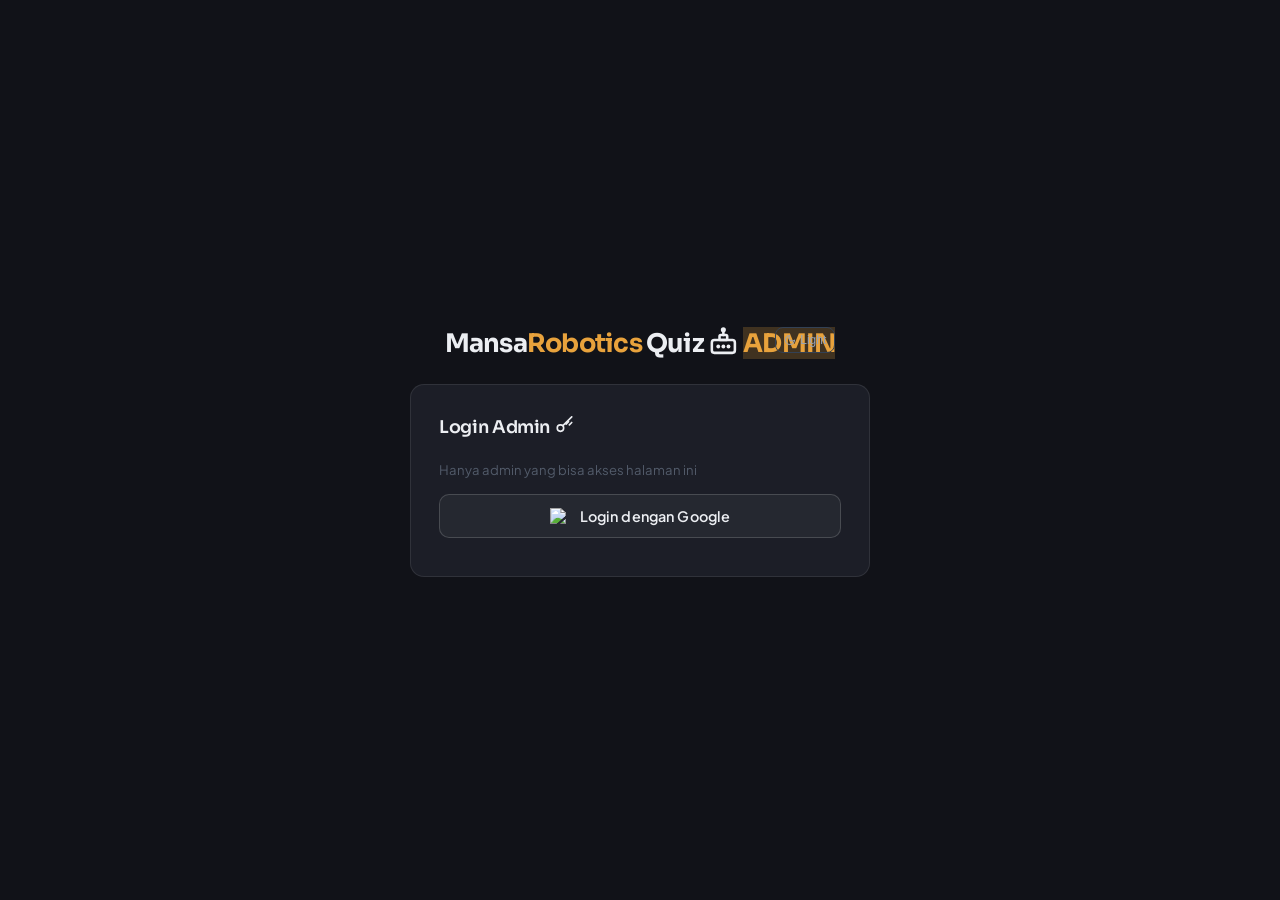
==== admin.html @ e5ed82d0 "Update admin.html" ====
<!DOCTYPE html>
<html lang="id">
<head>
  <meta charset="UTF-8" />
  <meta name="viewport" content="width=device-width, initial-scale=1.0"/>
  <title>Admin - Mansa Robotics Quiz</title>
  <link rel="stylesheet" href="style.css" />
  <style>
    /* ===== LIGHT MODE (Admin) ===== */
    body.light-mode { background:#f1f5f9 !important; color:#1e293b !important; }
    body.light-mode .card, body.light-mode .card-admin { background:#ffffff !important; border-color:#e2e8f0 !important; }
    body.light-mode .card h2, body.light-mode .card-admin h2 { color:#1e293b !important; }
    body.light-mode .info-text { color:#475569 !important; }
    body.light-mode input[type="text"], body.light-mode input[type="number"] { background:#f8fafc !important; border-color:#cbd5e1 !important; color:#1e293b !important; }
    body.light-mode .player-list li { background:#f8fafc !important; border-color:#e2e8f0 !important; color:#1e293b !important; }
    body.light-mode .room-code-big { color:#0f172a !important; }
    body.light-mode .logo { color:#0f172a !important; }
    body.light-mode .logo span { color:#f97316 !important; }
    body.light-mode .theme-card { background:#f8fafc !important; border-color:#cbd5e1 !important; color:#1e293b !important; }
    body.light-mode .theme-card.selected { background:#e0f2fe !important; border-color:#38bdf8 !important; }
    body.light-mode .live-scores li { background:#f8fafc !important; border-color:#e2e8f0 !important; color:#1e293b !important; }
    body.light-mode .q-display { background:#f8fafc !important; border-color:#e2e8f0 !important; }
    body.light-mode .q-text, body.light-mode .q-label { color:#1e293b !important; }
    body.light-mode #activity-log { background:#f8fafc !important; border-color:#e2e8f0 !important; }
    body.light-mode .uid-box { background:#f8fafc !important; border-color:#cbd5e1 !important; }
    body.light-mode .uid-value { color:#1e293b !important; }
    body.light-mode #theme-toggle { border-color:#cbd5e1 !important; color:#475569 !important; }
    body.light-mode .hard-q-card { background:#f8fafc !important; border-color:#e2e8f0 !important; }
    body.light-mode .hard-q-text { color:#1e293b !important; }
  </style>
<body>

<div style="text-align:center;position:relative">
  <button id="theme-toggle" onclick="toggleTheme()" title="Toggle Dark/Light Mode" style="position:absolute;right:0;top:4px;background:transparent;border:1px solid #334155;border-radius:8px;padding:5px 8px;cursor:pointer;color:#94a3b8;font-size:0.75rem;display:flex;align-items:center;gap:4px">
    <svg id="theme-icon-dark" class="ico" viewBox="0 0 24 24" fill="none" stroke="currentColor" stroke-width="2" stroke-linecap="round" stroke-linejoin="round"><path d="M21 12.79A9 9 0 1 1 11.21 3 7 7 0 0 0 21 12.79z"/></svg>
    <svg id="theme-icon-light" class="ico" viewBox="0 0 24 24" fill="none" stroke="currentColor" stroke-width="2" stroke-linecap="round" stroke-linejoin="round" style="display:none"><circle cx="12" cy="12" r="5"/><line x1="12" y1="1" x2="12" y2="3"/><line x1="12" y1="21" x2="12" y2="23"/><line x1="4.22" y1="4.22" x2="5.64" y2="5.64"/><line x1="18.36" y1="18.36" x2="19.78" y2="19.78"/><line x1="1" y1="12" x2="3" y2="12"/><line x1="21" y1="12" x2="23" y2="12"/><line x1="4.22" y1="19.78" x2="5.64" y2="18.36"/><line x1="18.36" y1="5.64" x2="19.78" y2="4.22"/></svg>
    <span id="theme-label">Light</span>
  </button>
  <div class="logo">Mansa<span>Robotics</span> Quiz <svg class="ico" viewBox="0 0 24 24" fill="none" stroke="currentColor" stroke-width="2" stroke-linecap="round" stroke-linejoin="round"><rect x="3" y="11" width="18" height="10" rx="2"/><rect x="9" y="7" width="6" height="4" rx="1"/><line x1="12" y1="7" x2="12" y2="4"/><circle cx="12" cy="3" r="1"/><line x1="8" y1="16" x2="8" y2="16" stroke-width="3"/><line x1="12" y1="16" x2="12" y2="16" stroke-width="3"/><line x1="16" y1="16" x2="16" y2="16" stroke-width="3"/></svg> <span class="badge-admin">ADMIN</span></div>
</div>

<!-- LOGIN -->
<div class="card card-admin screen active" id="screen-login">
  <h2>Login Admin <svg class="ico" viewBox="0 0 24 24" fill="none" stroke="currentColor" stroke-width="2" stroke-linecap="round" stroke-linejoin="round"><circle cx="8" cy="15" r="4"/><line x1="11" y1="12" x2="22" y2="1"/><line x1="22" y1="8" x2="19" y2="11"/><line x1="18" y1="7" x2="15" y2="10"/></svg></h2>
  <p class="info-text">Hanya admin yang bisa akses halaman ini</p>
  <button class="btn btn-google" onclick="loginAdmin()">
    <img src="https://www.gstatic.com/firebasejs/ui/2.0.0/images/auth/google.svg" width="20"/>
    Login dengan Google
  </button>
  <div id="login-error" class="error-msg" style="display:none"></div>
</div>

<!-- SETUP MODE: tampil UID untuk pertama kali -->
<div class="card card-admin screen" id="screen-setup">
  <h2><svg class="ico" viewBox="0 0 24 24" fill="none" stroke="currentColor" stroke-width="2" stroke-linecap="round" stroke-linejoin="round"><circle cx="12" cy="12" r="3"/><path d="M19.4 15a1.65 1.65 0 0 0 .33 1.82l.06.06a2 2 0 0 1-2.83 2.83l-.06-.06a1.65 1.65 0 0 0-1.82-.33 1.65 1.65 0 0 0-1 1.51V21a2 2 0 0 1-4 0v-.09A1.65 1.65 0 0 0 9 19.4a1.65 1.65 0 0 0-1.82.33l-.06.06a2 2 0 0 1-2.83-2.83l.06-.06A1.65 1.65 0 0 0 4.68 15a1.65 1.65 0 0 0-1.51-1H3a2 2 0 0 1 0-4h.09A1.65 1.65 0 0 0 4.6 9a1.65 1.65 0 0 0-.33-1.82l-.06-.06a2 2 0 0 1 2.83-2.83l.06.06A1.65 1.65 0 0 0 9 4.68a1.65 1.65 0 0 0 1-1.51V3a2 2 0 0 1 4 0v.09a1.65 1.65 0 0 0 1 1.51 1.65 1.65 0 0 0 1.82-.33l.06-.06a2 2 0 0 1 2.83 2.83l-.06.06A1.65 1.65 0 0 0 19.4 9a1.65 1.65 0 0 0 1.51 1H21a2 2 0 0 1 0 4h-.09a1.65 1.65 0 0 0-1.51 1z"/></svg> Setup Admin UID</h2>
  <p class="info-text">Kamu login pertama kali. Copy UID kamu di bawah, lalu ikuti instruksinya:</p>
  <div class="uid-box">
    <div class="uid-value" id="setup-uid-display">-</div>
    <button class="btn btn-copy" onclick="copyUID()"><svg class="ico" viewBox="0 0 24 24" fill="none" stroke="currentColor" stroke-width="2" stroke-linecap="round" stroke-linejoin="round"><rect x="9" y="9" width="13" height="13" rx="2"/><path d="M5 15H4a2 2 0 0 1-2-2V4a2 2 0 0 1 2-2h9a2 2 0 0 1 2 2v1"/></svg> Copy UID</button>
    <div id="copy-success" class="success-msg" style="display:none"><svg class="ico" viewBox="0 0 24 24" fill="none" stroke="currentColor" stroke-width="2.5" stroke-linecap="round" stroke-linejoin="round"><polyline points="20 6 9 17 4 12"/></svg> UID berhasil di-copy!</div>
  </div>
  <div class="uid-steps">
    <b>Cara set Admin:</b><br>
    1. Copy UID di atas<br>
    2. Buka file <code>admin.html</code><br>
    3. Cari baris <code>FILL_YOUR_ADMIN_UID_HERE</code><br>
    4. Ganti dengan UID kamu (dalam tanda kutip)<br>
    5. Save &amp; upload ulang ke hosting
  </div>
  <button class="btn btn-outline" style="margin-top:20px" onclick="logoutAdmin()">Logout</button>
</div>

<!-- CREATE ROOM -->
<div class="card card-admin screen" id="screen-create">
  <h2>Buat Room Baru <svg class="ico" viewBox="0 0 24 24" fill="none" stroke="currentColor" stroke-width="2" stroke-linecap="round" stroke-linejoin="round"><line x1="6" y1="12" x2="10" y2="12"/><line x1="8" y1="10" x2="8" y2="14"/><circle cx="15" cy="11" r="1"/><circle cx="17" cy="13" r="1"/><path d="M4 6h16l2 12H2z"/></svg></h2>
  <p class="info-text">Pilih tema quiz dulu:</p>
  <div class="theme-grid">
    <div class="theme-card" onclick="selectTheme('dasar', this)">
      <div class="icon"><svg class="ico" viewBox="0 0 24 24" fill="none" stroke="currentColor" stroke-width="2" stroke-linecap="round" stroke-linejoin="round"><path d="M12 22v-5"/><path d="M9 8V2"/><path d="M15 8V2"/><path d="M18 8H6a4 4 0 0 0 0 8h.5"/><path d="M12 22a5 5 0 0 0 5-5v-1H7v1a5 5 0 0 0 5 5z"/></svg></div>
      <div class="name">Tema Dasar</div>
    </div>
    <div class="theme-card" onclick="selectTheme('programmer', this)">
      <div class="icon"><svg class="ico" viewBox="0 0 24 24" fill="none" stroke="currentColor" stroke-width="2" stroke-linecap="round" stroke-linejoin="round"><polyline points="16 18 22 12 16 6"/><polyline points="8 6 2 12 8 18"/></svg></div>
      <div class="name">Tema Programmer</div>
    </div>
    <div class="theme-card" onclick="selectTheme('mechanic', this)">
      <div class="icon"><svg class="ico" viewBox="0 0 24 24" fill="none" stroke="currentColor" stroke-width="2" stroke-linecap="round" stroke-linejoin="round"><path d="M14.7 6.3a1 1 0 0 0 0 1.4l1.6 1.6a1 1 0 0 0 1.4 0l3.77-3.77a6 6 0 0 1-7.94 7.94l-6.91 6.91a2.12 2.12 0 0 1-3-3l6.91-6.91a6 6 0 0 1 7.94-7.94l-3.76 3.76z"/></svg></div>
      <div class="name">Tema Mechanic</div>
    </div>
  </div>
  <div id="theme-error" class="error-msg" style="display:none"></div>

  <p class="info-text" style="margin-top:16px">Pengaturan jeda antar soal:</p>
  <div class="theme-grid" style="grid-template-columns:1fr 1fr 1fr; margin-bottom:8px">
    <div class="theme-card" id="break-off" onclick="selectBreakMode('off', this)">
      <div class="icon"><svg class="ico" viewBox="0 0 24 24" fill="none" stroke="currentColor" stroke-width="2" stroke-linecap="round" stroke-linejoin="round"><polygon points="13 2 3 14 12 14 11 22 21 10 12 10 13 2"/></svg></div>
      <div class="name">Langsung</div>
    </div>
    <div class="theme-card selected" id="break-5" onclick="selectBreakMode('5', this)">
      <div class="icon"><svg class="ico" viewBox="0 0 24 24" fill="none" stroke="currentColor" stroke-width="2" stroke-linecap="round" stroke-linejoin="round"><rect x="6" y="4" width="4" height="16"/><rect x="14" y="4" width="4" height="16"/></svg></div>
      <div class="name">Tiap 5 Soal</div>
    </div>
    <div class="theme-card" id="break-custom" onclick="selectBreakMode('custom', this)">
      <div class="icon"><svg class="ico" viewBox="0 0 24 24" fill="none" stroke="currentColor" stroke-width="2" stroke-linecap="round" stroke-linejoin="round"><line x1="4" y1="9" x2="20" y2="9"/><line x1="4" y1="15" x2="20" y2="15"/><line x1="10" y1="3" x2="8" y2="21"/><line x1="16" y1="3" x2="14" y2="21"/></svg></div>
      <div class="name">Custom</div>
    </div>
  </div>
  <div id="custom-break-input" style="display:none; margin-bottom:12px">
    <input type="number" id="input-break-every" min="1" max="9" value="3"
      placeholder="Jeda tiap berapa soal?"
      style="width:100%;padding:10px 14px;border-radius:10px;border:1px solid #334155;background:#0f172a;color:#e2e8f0;font-size:1rem;outline:none"/>
    <p style="font-size:0.78rem;color:#64748b;margin-top:4px">Jeda akan muncul tiap N soal (contoh: 3 = soal 3,6,9,...)</p>
  </div>

  <!-- STREAK THRESHOLD SETTING -->
  <p class="info-text" style="margin-top:16px"><svg class="ico" viewBox="0 0 24 24" fill="none" stroke="currentColor" stroke-width="2" stroke-linecap="round" stroke-linejoin="round"><path d="M8.5 14.5A2.5 2.5 0 0 0 11 12c0-1.38-.5-2-1-3-1.072-2.143-.224-4.054 2-6 .5 2.5 2 4.9 4 6.5 2 1.6 3 3.5 3 5.5a7 7 0 1 1-14 0c0-1.153.433-2.294 1-3a2.5 2.5 0 0 0 2.5 2.5z"/></svg> Item didapat setelah berapa jawaban benar berturut-turut?</p>
  <div class="theme-grid" style="grid-template-columns:1fr 1fr 1fr 1fr; margin-bottom:8px">
    <div class="theme-card" id="streak-2" onclick="selectStreak(2, this)">
      <div class="icon"><span style="font-size:1.1rem;font-weight:700">2</span></div>
      <div class="name">2 Streak</div>
    </div>
    <div class="theme-card selected" id="streak-3" onclick="selectStreak(3, this)">
      <div class="icon"><svg class="ico" viewBox="0 0 24 24" fill="none" stroke="currentColor" stroke-width="2" stroke-linecap="round" stroke-linejoin="round"><path d="M8.5 14.5A2.5 2.5 0 0 0 11 12c0-1.38-.5-2-1-3-1.072-2.143-.224-4.054 2-6 .5 2.5 2 4.9 4 6.5 2 1.6 3 3.5 3 5.5a7 7 0 1 1-14 0c0-1.153.433-2.294 1-3a2.5 2.5 0 0 0 2.5 2.5z"/></svg></div>
      <div class="name">3 Streak</div>
    </div>
    <div class="theme-card" id="streak-4" onclick="selectStreak(4, this)">
      <div class="icon"><span style="font-size:1.1rem;font-weight:700">4</span></div>
      <div class="name">4 Streak</div>
    </div>
    <div class="theme-card" id="streak-5" onclick="selectStreak(5, this)">
      <div class="icon"><svg class="ico" viewBox="0 0 24 24" fill="none" stroke="currentColor" stroke-width="2" stroke-linecap="round" stroke-linejoin="round"><polyline points="8 21 12 17 16 21"/><line x1="12" y1="17" x2="12" y2="11"/><path d="M7 4h10l-1 7a5 5 0 0 1-8 0z"/><path d="M4 7h3M17 7h3"/></svg></div>
      <div class="name">5 Streak</div>
    </div>
  </div>
  <p style="font-size:0.75rem;color:#64748b;margin-bottom:12px;text-align:center" id="streak-desc">Tiap 3 jawaban benar berturut-turut → player pilih item</p>

  <!-- TIMER DURASI -->
  <p class="info-text" style="margin-top:16px"><svg class="ico" viewBox="0 0 24 24" fill="none" stroke="currentColor" stroke-width="2" stroke-linecap="round" stroke-linejoin="round"><circle cx="12" cy="12" r="10"/><polyline points="12 6 12 12 16 14"/></svg> Durasi timer per soal:</p>
  <div class="theme-grid" style="grid-template-columns:1fr 1fr 1fr 1fr 1fr; margin-bottom:8px">
    <div class="theme-card" id="timer-10" onclick="selectTimer(10, this)"><div class="icon"><span style="font-size:1.1rem;font-weight:700">10</span></div><div class="name">10 dtk</div></div>
    <div class="theme-card selected" id="timer-15" onclick="selectTimer(15, this)"><div class="icon"><span style="font-size:1.1rem;font-weight:700">15</span></div><div class="name">15 dtk</div></div>
    <div class="theme-card" id="timer-20" onclick="selectTimer(20, this)"><div class="icon"><span style="font-size:1.1rem;font-weight:700">20</span></div><div class="name">20 dtk</div></div>
    <div class="theme-card" id="timer-30" onclick="selectTimer(30, this)"><div class="icon"><span style="font-size:1.1rem;font-weight:700">30</span></div><div class="name">30 dtk</div></div>
    <div class="theme-card" id="timer-custom" onclick="selectTimer('custom', this)"><div class="icon"><svg class="ico" viewBox="0 0 24 24" fill="none" stroke="currentColor" stroke-width="2" stroke-linecap="round" stroke-linejoin="round"><line x1="4" y1="9" x2="20" y2="9"/><line x1="4" y1="15" x2="20" y2="15"/><line x1="10" y1="3" x2="8" y2="21"/><line x1="16" y1="3" x2="14" y2="21"/></svg></div><div class="name">Custom</div></div>
  </div>
  <div id="custom-timer-input" style="display:none;margin-bottom:8px">
    <input type="number" id="input-timer-custom" min="5" max="120" value="15" placeholder="Detik (5–120)..."
      style="width:100%;padding:10px 14px;border-radius:10px;border:1px solid #334155;background:#0f172a;color:#e2e8f0;font-size:1rem;outline:none"/>
    <p style="font-size:0.78rem;color:#64748b;margin-top:4px">Masukkan durasi dalam detik (5–120)</p>
  </div>

  <!-- MODE SOAL -->
  <p class="info-text" style="margin-top:16px"><svg class="ico" viewBox="0 0 24 24" fill="none" stroke="currentColor" stroke-width="2" stroke-linecap="round" stroke-linejoin="round"><polyline points="16 3 21 3 21 8"/><line x1="4" y1="20" x2="21" y2="3"/><polyline points="21 16 21 21 16 21"/><line x1="15" y1="15" x2="21" y2="21"/></svg> Urutan soal:</p>
  <div class="theme-grid" style="grid-template-columns:1fr 1fr; margin-bottom:14px">
    <div class="theme-card" id="shuffle-on" onclick="selectShuffle(true, this)">
      <div class="icon"><svg class="ico" viewBox="0 0 24 24" fill="none" stroke="currentColor" stroke-width="2" stroke-linecap="round" stroke-linejoin="round"><polyline points="16 3 21 3 21 8"/><line x1="4" y1="20" x2="21" y2="3"/><polyline points="21 16 21 21 16 21"/><line x1="15" y1="15" x2="21" y2="21"/></svg></div>
      <div class="name">Acak</div>
    </div>
    <div class="theme-card selected" id="shuffle-off" onclick="selectShuffle(false, this)">
      <div class="icon"><svg class="ico" viewBox="0 0 24 24" fill="none" stroke="currentColor" stroke-width="2" stroke-linecap="round" stroke-linejoin="round"><line x1="8" y1="6" x2="21" y2="6"/><line x1="8" y1="12" x2="21" y2="12"/><line x1="8" y1="18" x2="21" y2="18"/><line x1="3" y1="6" x2="3.01" y2="6"/><line x1="3" y1="12" x2="3.01" y2="12"/><line x1="3" y1="18" x2="3.01" y2="18"/></svg></div>
      <div class="name">Urut</div>
    </div>
  </div>

  <!-- JUMLAH SOAL -->
  <p class="info-text" style="margin-top:16px"><svg class="ico" viewBox="0 0 24 24" fill="none" stroke="currentColor" stroke-width="2" stroke-linecap="round" stroke-linejoin="round"><line x1="8" y1="6" x2="21" y2="6"/><line x1="8" y1="12" x2="21" y2="12"/><line x1="8" y1="18" x2="21" y2="18"/><line x1="3" y1="6" x2="3.01" y2="6"/><line x1="3" y1="12" x2="3.01" y2="12"/><line x1="3" y1="18" x2="3.01" y2="18"/></svg> Jumlah soal yang dimainkan:</p>
  <input type="number" id="input-question-count" min="1" max="999" value="25"
    style="width:100%;padding:10px 14px;border-radius:10px;border:1px solid #334155;background:#0f172a;color:#e2e8f0;font-size:1rem;outline:none;margin-bottom:4px"/>
  <p style="font-size:0.78rem;color:#64748b;margin-bottom:14px">Jika lebih dari jumlah soal di bank soal, semua soal akan dipakai.</p>

  <button class="btn btn-orange" onclick="createRoom()" style="margin-top:4px">Buat Room</button>
  <button class="btn btn-outline" onclick="logoutAdmin()">Logout</button>
</div>

<!-- MANAGE ROOM / WAITING -->
<div class="card card-admin screen" id="screen-manage">
  <h2>Room Aktif <svg class="ico" viewBox="0 0 24 24" fill="#22c55e" stroke="#22c55e" stroke-width="2"><circle cx="12" cy="12" r="6"/></svg></h2>
  <p class="info-text">Bagikan kode ini ke peserta:</p>
  <div class="room-code-big" id="admin-room-code">????</div>
  <div class="player-count" id="player-count">0 peserta bergabung</div>
  <ul class="player-list" id="admin-player-list"></ul>
  <p style="font-size:0.72rem;color:#475569;margin:2px 0 4px;text-align:center">Klik nama player untuk kick dari room</p>
  <button class="btn btn-green" onclick="startQuiz()" id="btn-start"><svg class="ico" viewBox="0 0 24 24" fill="none" stroke="currentColor" stroke-width="2" stroke-linecap="round" stroke-linejoin="round"><polygon points="5 3 19 12 5 21 5 3"/></svg> Mulai Quiz!</button>
  <button class="btn btn-red" onclick="deleteRoom()"><svg class="ico" viewBox="0 0 24 24" fill="none" stroke="currentColor" stroke-width="2" stroke-linecap="round" stroke-linejoin="round"><polyline points="3 6 5 6 21 6"/><path d="M19 6v14a2 2 0 0 1-2 2H7a2 2 0 0 1-2-2V6m3 0V4a1 1 0 0 1 1-1h4a1 1 0 0 1 1 1v2"/></svg> Hapus Room</button>
</div>

<!-- LIVE QUIZ CONTROL -->
<div class="card card-admin screen" id="screen-live">
  <h2>Live Quiz Control <svg class="ico" viewBox="0 0 24 24" fill="none" stroke="currentColor" stroke-width="2" stroke-linecap="round" stroke-linejoin="round"><circle cx="12" cy="12" r="10"/><circle cx="12" cy="12" r="6"/><circle cx="12" cy="12" r="2"/></svg></h2>
  <div class="progress-info">
    <span id="live-q-num">Soal 1/10</span>
    <span id="live-theme-label">Tema: -</span>
  </div>
  <div class="q-display">
    <div class="q-label">Pertanyaan:</div>
    <div class="q-text" id="live-q-text">-</div>
    <div class="q-ans" id="live-q-ans"><svg class="ico" viewBox="0 0 24 24" fill="none" stroke="currentColor" stroke-width="2.5" stroke-linecap="round" stroke-linejoin="round"><polyline points="20 6 9 17 4 12"/></svg> Jawaban: -</div>
  </div>
  <div class="timer-display" id="admin-timer">15</div>
  <button class="btn btn-primary" onclick="nextQuestion()" id="btn-next">Soal Berikutnya <svg class="ico" viewBox="0 0 24 24" fill="none" stroke="currentColor" stroke-width="2.5" stroke-linecap="round" stroke-linejoin="round"><polyline points="9 18 15 12 9 6"/></svg></button>
  <p class="info-text" style="margin-top:8px">Skor Live:</p>
  <div id="batch-progress-summary" style="font-size:0.8rem;font-weight:600;margin-bottom:8px;min-height:16px"></div>
  <ul class="live-scores" id="live-scores"></ul>
  <button class="btn btn-red" style="margin-top:12px" onclick="endQuizNow()"><svg class="ico" viewBox="0 0 24 24" fill="none" stroke="currentColor" stroke-width="2" stroke-linecap="round" stroke-linejoin="round"><rect x="3" y="3" width="18" height="18" rx="2"/></svg> Akhiri Quiz Sekarang</button>

  <!-- ACTIVITY LOG -->
  <div style="margin-top:16px">
    <div style="display:flex;justify-content:space-between;align-items:center;margin-bottom:8px">
      <div style="font-size:0.82rem;font-weight:700;color:#94a3b8;letter-spacing:0.05em"><svg class="ico" viewBox="0 0 24 24" fill="none" stroke="currentColor" stroke-width="2" stroke-linecap="round" stroke-linejoin="round"><polyline points="22 12 18 12 15 21 9 3 6 12 2 12"/></svg> ACTIVITY LOG</div>
      <button onclick="clearAdminLog()" style="font-size:0.7rem;padding:3px 10px;border-radius:6px;border:1px solid #334155;background:transparent;color:#64748b;cursor:pointer">Bersihkan</button>
    </div>
    <div id="activity-log" style="background:#0a0f1a;border:1px solid #1e293b;border-radius:10px;max-height:240px;overflow-y:auto;padding:8px;display:flex;flex-direction:column;gap:4px">
      <div style="color:#334155;font-size:0.78rem;text-align:center;padding:16px 0">Belum ada aktivitas...</div>
    </div>
  </div>
</div>

<!-- RESULT -->
<div class="card card-admin screen" id="screen-admin-result">
  <h2>Quiz Selesai! <svg class="ico" viewBox="0 0 24 24" fill="none" stroke="currentColor" stroke-width="2" stroke-linecap="round" stroke-linejoin="round"><polyline points="8 21 12 17 16 21"/><line x1="12" y1="17" x2="12" y2="11"/><path d="M7 4h10l-1 7a5 5 0 0 1-8 0z"/><path d="M4 7h3M17 7h3"/></svg></h2>
  <p class="info-text">Peringkat akhir peserta:</p>
  <ul class="live-scores" id="final-scores"></ul>

  <!-- TOP 3 SOAL TERSUSAH -->
  <div style="margin-top:20px;background:#0f172a;border-radius:12px;padding:16px" id="hardest-questions-section">
    <div style="font-size:0.85rem;font-weight:700;color:#f97316;margin-bottom:12px"><svg class="ico" viewBox="0 0 24 24" fill="none" stroke="currentColor" stroke-width="2" stroke-linecap="round" stroke-linejoin="round"><path d="M9.5 2A2.5 2.5 0 0 1 12 4.5v15a2.5 2.5 0 0 1-4.96-.46 2.5 2.5 0 0 1-2.96-3.08 3 3 0 0 1-.34-5.58 2.5 2.5 0 0 1 1.32-4.88A2.5 2.5 0 0 1 9.5 2"/><path d="M14.5 2A2.5 2.5 0 0 0 12 4.5v15a2.5 2.5 0 0 0 4.96-.46 2.5 2.5 0 0 0 2.96-3.08 3 3 0 0 0 .34-5.58 2.5 2.5 0 0 0-1.32-4.88A2.5 2.5 0 0 0 14.5 2"/></svg> Top 3 Soal Tersusah (untuk diskusi)</div>
    <div id="hardest-questions-list">
      <div style="font-size:0.8rem;color:#475569;text-align:center;padding:8px">Memuat data...</div>
    </div>
  </div>

  <div style="margin-top:16px">
    <button class="btn btn-outline" onclick="exportCSV()" style="width:100%;display:flex;align-items:center;justify-content:center;gap:8px"><svg class="ico" viewBox="0 0 24 24" fill="none" stroke="currentColor" stroke-width="2" stroke-linecap="round" stroke-linejoin="round"><path d="M21 15v4a2 2 0 0 1-2 2H5a2 2 0 0 1-2-2v-4"/><polyline points="7 10 12 15 17 10"/><line x1="12" y1="15" x2="12" y2="3"/></svg> Export Hasil ke Excel (.xlsx)</button>
  </div>

  <div style="margin-top:20px;border-top:1px solid #334155;padding-top:16px">
    <p class="info-text" style="margin-bottom:12px">Mau main lagi?</p>
    <button class="btn btn-green" onclick="replayQuiz(false)" id="btn-replay-same"><svg class="ico" viewBox="0 0 24 24" fill="none" stroke="currentColor" stroke-width="2" stroke-linecap="round" stroke-linejoin="round"><polyline points="23 4 23 10 17 10"/><polyline points="1 20 1 14 7 14"/><path d="M3.51 9a9 9 0 0 1 14.85-3.36L23 10M1 14l4.64 4.36A9 9 0 0 0 20.49 15"/></svg> Ulangi (tema & setting sama)</button>
    <button class="btn btn-primary" onclick="replayQuiz(true)" id="btn-replay-new"><svg class="ico" viewBox="0 0 24 24" fill="none" stroke="currentColor" stroke-width="2" stroke-linecap="round" stroke-linejoin="round"><circle cx="12" cy="12" r="3"/><path d="M19.4 15a1.65 1.65 0 0 0 .33 1.82l.06.06a2 2 0 0 1-2.83 2.83l-.06-.06a1.65 1.65 0 0 0-1.82-.33 1.65 1.65 0 0 0-1 1.51V21a2 2 0 0 1-4 0v-.09A1.65 1.65 0 0 0 9 19.4a1.65 1.65 0 0 0-1.82.33l-.06.06a2 2 0 0 1-2.83-2.83l.06-.06A1.65 1.65 0 0 0 4.68 15a1.65 1.65 0 0 0-1.51-1H3a2 2 0 0 1 0-4h.09A1.65 1.65 0 0 0 4.6 9a1.65 1.65 0 0 0-.33-1.82l-.06-.06a2 2 0 0 1 2.83-2.83l.06.06A1.65 1.65 0 0 0 9 4.68a1.65 1.65 0 0 0 1-1.51V3a2 2 0 0 1 4 0v.09a1.65 1.65 0 0 0 1 1.51 1.65 1.65 0 0 0 1.82-.33l.06-.06a2 2 0 0 1 2.83 2.83l-.06.06A1.65 1.65 0 0 0 19.4 9a1.65 1.65 0 0 0 1.51 1H21a2 2 0 0 1 0 4h-.09a1.65 1.65 0 0 0-1.51 1z"/></svg> Ulangi dengan Setting Baru</button>
    <button class="btn btn-outline" onclick="newRoom()"><svg class="ico" viewBox="0 0 24 24" fill="none" stroke="currentColor" stroke-width="2" stroke-linecap="round" stroke-linejoin="round"><path d="M13 4h3a2 2 0 0 1 2 2v14"/><path d="M2 20h3"/><path d="M13 20h9"/><path d="M13 4L6 6v14l7 2V4z"/><circle cx="11" cy="12" r="1" fill="currentColor" stroke="none"/></svg> Buat Room Baru</button>
  </div>
</div>

<!-- REPLAY CONFIG SCREEN -->
<div class="card card-admin screen" id="screen-replay-config">
  <h2><svg class="ico" viewBox="0 0 24 24" fill="none" stroke="currentColor" stroke-width="2" stroke-linecap="round" stroke-linejoin="round"><circle cx="12" cy="12" r="3"/><path d="M19.4 15a1.65 1.65 0 0 0 .33 1.82l.06.06a2 2 0 0 1-2.83 2.83l-.06-.06a1.65 1.65 0 0 0-1.82-.33 1.65 1.65 0 0 0-1 1.51V21a2 2 0 0 1-4 0v-.09A1.65 1.65 0 0 0 9 19.4a1.65 1.65 0 0 0-1.82.33l-.06.06a2 2 0 0 1-2.83-2.83l.06-.06A1.65 1.65 0 0 0 4.68 15a1.65 1.65 0 0 0-1.51-1H3a2 2 0 0 1 0-4h.09A1.65 1.65 0 0 0 4.6 9a1.65 1.65 0 0 0-.33-1.82l-.06-.06a2 2 0 0 1 2.83-2.83l.06.06A1.65 1.65 0 0 0 9 4.68a1.65 1.65 0 0 0 1-1.51V3a2 2 0 0 1 4 0v.09a1.65 1.65 0 0 0 1 1.51 1.65 1.65 0 0 0 1.82-.33l.06-.06a2 2 0 0 1 2.83 2.83l-.06.06A1.65 1.65 0 0 0 19.4 9a1.65 1.65 0 0 0 1.51 1H21a2 2 0 0 1 0 4h-.09a1.65 1.65 0 0 0-1.51 1z"/></svg> Setting Ulang Quiz</h2>
  <p class="info-text">Pilih tema baru:</p>
  <div class="theme-grid">
    <div class="theme-card" onclick="selectTheme('dasar', this)">
      <div class="icon"><svg class="ico" viewBox="0 0 24 24" fill="none" stroke="currentColor" stroke-width="2" stroke-linecap="round" stroke-linejoin="round"><path d="M12 22v-5"/><path d="M9 8V2"/><path d="M15 8V2"/><path d="M18 8H6a4 4 0 0 0 0 8h.5"/><path d="M12 22a5 5 0 0 0 5-5v-1H7v1a5 5 0 0 0 5 5z"/></svg></div>
      <div class="name">Tema Dasar</div>
    </div>
    <div class="theme-card" onclick="selectTheme('programmer', this)">
      <div class="icon"><svg class="ico" viewBox="0 0 24 24" fill="none" stroke="currentColor" stroke-width="2" stroke-linecap="round" stroke-linejoin="round"><polyline points="16 18 22 12 16 6"/><polyline points="8 6 2 12 8 18"/></svg></div>
      <div class="name">Tema Programmer</div>
    </div>
    <div class="theme-card" onclick="selectTheme('mechanic', this)">
      <div class="icon"><svg class="ico" viewBox="0 0 24 24" fill="none" stroke="currentColor" stroke-width="2" stroke-linecap="round" stroke-linejoin="round"><path d="M14.7 6.3a1 1 0 0 0 0 1.4l1.6 1.6a1 1 0 0 0 1.4 0l3.77-3.77a6 6 0 0 1-7.94 7.94l-6.91 6.91a2.12 2.12 0 0 1-3-3l6.91-6.91a6 6 0 0 1 7.94-7.94l-3.76 3.76z"/></svg></div>
      <div class="name">Tema Mechanic</div>
    </div>
  </div>
  <div id="theme-error2" class="error-msg" style="display:none"></div>

  <p class="info-text" style="margin-top:16px">Pengaturan jeda:</p>
  <div class="theme-grid" style="grid-template-columns:1fr 1fr 1fr; margin-bottom:8px">
    <div class="theme-card" id="break-off2" onclick="selectBreakMode2('off', this)">
      <div class="icon"><svg class="ico" viewBox="0 0 24 24" fill="none" stroke="currentColor" stroke-width="2" stroke-linecap="round" stroke-linejoin="round"><polygon points="13 2 3 14 12 14 11 22 21 10 12 10 13 2"/></svg></div><div class="name">Langsung</div>
    </div>
    <div class="theme-card selected" id="break-52" onclick="selectBreakMode2('5', this)">
      <div class="icon"><svg class="ico" viewBox="0 0 24 24" fill="none" stroke="currentColor" stroke-width="2" stroke-linecap="round" stroke-linejoin="round"><rect x="6" y="4" width="4" height="16"/><rect x="14" y="4" width="4" height="16"/></svg></div><div class="name">Tiap 5 Soal</div>
    </div>
    <div class="theme-card" id="break-custom2" onclick="selectBreakMode2('custom', this)">
      <div class="icon"><svg class="ico" viewBox="0 0 24 24" fill="none" stroke="currentColor" stroke-width="2" stroke-linecap="round" stroke-linejoin="round"><line x1="4" y1="9" x2="20" y2="9"/><line x1="4" y1="15" x2="20" y2="15"/><line x1="10" y1="3" x2="8" y2="21"/><line x1="16" y1="3" x2="14" y2="21"/></svg></div><div class="name">Custom</div>
    </div>
  </div>
  <div id="custom-break-input2" style="display:none; margin-bottom:12px">
    <input type="number" id="input-break-every2" min="1" max="9" value="3"
      style="width:100%;padding:10px 14px;border-radius:10px;border:1px solid #334155;background:#0f172a;color:#e2e8f0;font-size:1rem;outline:none"/>
  </div>

  <p class="info-text" style="margin-top:8px"><svg class="ico" viewBox="0 0 24 24" fill="none" stroke="currentColor" stroke-width="2" stroke-linecap="round" stroke-linejoin="round"><path d="M8.5 14.5A2.5 2.5 0 0 0 11 12c0-1.38-.5-2-1-3-1.072-2.143-.224-4.054 2-6 .5 2.5 2 4.9 4 6.5 2 1.6 3 3.5 3 5.5a7 7 0 1 1-14 0c0-1.153.433-2.294 1-3a2.5 2.5 0 0 0 2.5 2.5z"/></svg> Streak untuk dapat item:</p>
  <div class="theme-grid" style="grid-template-columns:1fr 1fr 1fr 1fr; margin-bottom:12px">
    <div class="theme-card" id="streak-22" onclick="selectStreak2(2, this)"><div class="icon"><span style="font-size:1.1rem;font-weight:700">2</span></div><div class="name">2 Streak</div></div>
    <div class="theme-card selected" id="streak-32" onclick="selectStreak2(3, this)"><div class="icon"><svg class="ico" viewBox="0 0 24 24" fill="none" stroke="currentColor" stroke-width="2" stroke-linecap="round" stroke-linejoin="round"><path d="M8.5 14.5A2.5 2.5 0 0 0 11 12c0-1.38-.5-2-1-3-1.072-2.143-.224-4.054 2-6 .5 2.5 2 4.9 4 6.5 2 1.6 3 3.5 3 5.5a7 7 0 1 1-14 0c0-1.153.433-2.294 1-3a2.5 2.5 0 0 0 2.5 2.5z"/></svg></div><div class="name">3 Streak</div></div>
    <div class="theme-card" id="streak-42" onclick="selectStreak2(4, this)"><div class="icon"><span style="font-size:1.1rem;font-weight:700">4</span></div><div class="name">4 Streak</div></div>
    <div class="theme-card" id="streak-52" onclick="selectStreak2(5, this)"><div class="icon"><svg class="ico" viewBox="0 0 24 24" fill="none" stroke="currentColor" stroke-width="2" stroke-linecap="round" stroke-linejoin="round"><polyline points="8 21 12 17 16 21"/><line x1="12" y1="17" x2="12" y2="11"/><path d="M7 4h10l-1 7a5 5 0 0 1-8 0z"/><path d="M4 7h3M17 7h3"/></svg></div><div class="name">5 Streak</div></div>
  </div>

  <!-- TIMER REPLAY -->
  <p class="info-text" style="margin-top:8px"><svg class="ico" viewBox="0 0 24 24" fill="none" stroke="currentColor" stroke-width="2" stroke-linecap="round" stroke-linejoin="round"><circle cx="12" cy="12" r="10"/><polyline points="12 6 12 12 16 14"/></svg> Timer per soal:</p>
  <div class="theme-grid" style="grid-template-columns:1fr 1fr 1fr 1fr 1fr; margin-bottom:8px">
    <div class="theme-card" id="timer2-10" onclick="selectTimer2(10, this)"><div class="icon"><span style="font-size:1.1rem;font-weight:700">10</span></div><div class="name">10 dtk</div></div>
    <div class="theme-card selected" id="timer2-15" onclick="selectTimer2(15, this)"><div class="icon"><span style="font-size:1.1rem;font-weight:700">15</span></div><div class="name">15 dtk</div></div>
    <div class="theme-card" id="timer2-20" onclick="selectTimer2(20, this)"><div class="icon"><span style="font-size:1.1rem;font-weight:700">20</span></div><div class="name">20 dtk</div></div>
    <div class="theme-card" id="timer2-30" onclick="selectTimer2(30, this)"><div class="icon"><span style="font-size:1.1rem;font-weight:700">30</span></div><div class="name">30 dtk</div></div>
    <div class="theme-card" id="timer2-custom" onclick="selectTimer2('custom', this)"><div class="icon"><svg class="ico" viewBox="0 0 24 24" fill="none" stroke="currentColor" stroke-width="2" stroke-linecap="round" stroke-linejoin="round"><line x1="4" y1="9" x2="20" y2="9"/><line x1="4" y1="15" x2="20" y2="15"/><line x1="10" y1="3" x2="8" y2="21"/><line x1="16" y1="3" x2="14" y2="21"/></svg></div><div class="name">Custom</div></div>
  </div>
  <div id="custom-timer-input2" style="display:none;margin-bottom:8px">
    <input type="number" id="input-timer-custom2" min="5" max="120" value="15"
      style="width:100%;padding:10px 14px;border-radius:10px;border:1px solid #334155;background:#0f172a;color:#e2e8f0;font-size:1rem;outline:none"/>
  </div>

  <!-- URUTAN SOAL REPLAY -->
  <p class="info-text" style="margin-top:8px">Urutan soal:</p>
  <div class="theme-grid" style="grid-template-columns:1fr 1fr; margin-bottom:8px">
    <div class="theme-card" id="shuffle2-on" onclick="selectShuffle2(true, this)"><div class="icon"><svg class="ico" viewBox="0 0 24 24" fill="none" stroke="currentColor" stroke-width="2" stroke-linecap="round" stroke-linejoin="round"><polyline points="16 3 21 3 21 8"/><line x1="4" y1="20" x2="21" y2="3"/><polyline points="21 16 21 21 16 21"/><line x1="15" y1="15" x2="21" y2="21"/></svg></div><div class="name">Acak</div></div>
    <div class="theme-card selected" id="shuffle2-off" onclick="selectShuffle2(false, this)"><div class="icon"><svg class="ico" viewBox="0 0 24 24" fill="none" stroke="currentColor" stroke-width="2" stroke-linecap="round" stroke-linejoin="round"><line x1="8" y1="6" x2="21" y2="6"/><line x1="8" y1="12" x2="21" y2="12"/><line x1="8" y1="18" x2="21" y2="18"/><line x1="3" y1="6" x2="3.01" y2="6"/><line x1="3" y1="12" x2="3.01" y2="12"/><line x1="3" y1="18" x2="3.01" y2="18"/></svg></div><div class="name">Urut</div></div>
  </div>

  <p class="info-text" style="margin-top:8px"><svg class="ico" viewBox="0 0 24 24" fill="none" stroke="currentColor" stroke-width="2" stroke-linecap="round" stroke-linejoin="round"><line x1="8" y1="6" x2="21" y2="6"/><line x1="8" y1="12" x2="21" y2="12"/><line x1="8" y1="18" x2="21" y2="18"/><line x1="3" y1="6" x2="3.01" y2="6"/><line x1="3" y1="12" x2="3.01" y2="12"/><line x1="3" y1="18" x2="3.01" y2="18"/></svg> Jumlah soal:</p>
  <input type="number" id="input-question-count2" min="1" max="999" value="25"
    style="width:100%;padding:10px 14px;border-radius:10px;border:1px solid #334155;background:#0f172a;color:#e2e8f0;font-size:1rem;outline:none;margin-bottom:14px"/>

  <button class="btn btn-green" onclick="confirmReplaySetting()"><svg class="ico" viewBox="0 0 24 24" fill="none" stroke="currentColor" stroke-width="2" stroke-linecap="round" stroke-linejoin="round"><polygon points="5 3 19 12 5 21 5 3"/></svg> Mulai Ulang Quiz!</button>
  <button class="btn btn-outline" onclick="showScreen('admin-result')"><svg class="ico" viewBox="0 0 24 24" fill="none" stroke="currentColor" stroke-width="2.5" stroke-linecap="round" stroke-linejoin="round"><polyline points="15 18 9 12 15 6"/></svg> Kembali</button>
</div>

<script type="module">
import { initializeApp } from "https://www.gstatic.com/firebasejs/10.12.2/firebase-app.js";
import {
  getAuth, signInWithPopup, GoogleAuthProvider, signOut, onAuthStateChanged
} from "https://www.gstatic.com/firebasejs/10.12.2/firebase-auth.js";
import {
  getDatabase, ref, set, get, update, onValue, off, remove, serverTimestamp
} from "https://www.gstatic.com/firebasejs/10.12.2/firebase-database.js";

const firebaseConfig = {
  apiKey: "AIzaSyCj6qd8uuvNJsTzRQx70Zf33JdfRGlYrGw",
  authDomain: "eskulrobiticsquiz.firebaseapp.com",
  projectId: "eskulrobiticsquiz",
  storageBucket: "eskulrobiticsquiz.firebasestorage.app",
  messagingSenderId: "931040095128",
  appId: "1:931040095128:web:d325524233399b01eed9ed",
  measurementId: "G-85M745SY79",
  databaseURL: "https://eskulrobiticsquiz-default-rtdb.asia-southeast1.firebasedatabase.app/"
};

// ===== ADMIN UIDs =====
// Setelah tahu UID kamu dari screen setup, isi di sini:
const ADMIN_UIDS = [
  "rRgb03KKVOZdaer6btGGqLHNOM33"
];

// ===== QUESTIONS BANK (loaded from soal.json) =====
let QUESTIONS = {};
async function loadQuestions() {
  if (Object.keys(QUESTIONS).length > 0) return; // sudah di-load
  try {
    const res = await fetch('soal.json');
    QUESTIONS = await res.json();
  } catch(e) {
    console.error('Gagal load soal.json:', e);
  }
}

const app = initializeApp(firebaseConfig);
const auth = getAuth(app);
const db = getDatabase(app);

let currentUser = null;
let currentRoom = null;
let selectedTheme = null;
let adminTimerInterval = null;
let currentQIndex = 0;
let activeTheme = null;
let roomListeners = [];
let breakMode = '5';       // 'off' | '5' | 'custom'
let breakEvery = 5;        // used when mode is 'custom' or '5'
let streakThreshold = 3;   // berapa streak untuk dapat item
let questionCount = 25;    // jumlah soal yang dimainkan
let activeQuestions = [];  // soal yang sudah di-slice
let timerDuration = 15;    // durasi timer per soal (detik)
let timerMode = '15';      // preset atau 'custom'
let shuffleQuestions = false; // urutan soal diacak atau urut
let playerUidMap = {};     // name -> uid map for kick
let attackSentMap = {};    // uid -> count serangan keluar
let attackReceivedMap = {}; // uid -> count serangan masuk

// ===== HELPERS =====
function showScreen(id) {
  document.querySelectorAll('.screen').forEach(s => s.classList.remove('active'));
  document.getElementById('screen-' + id).classList.add('active');
}
function showError(id, msg) {
  const el = document.getElementById(id);
  el.textContent = msg;
  el.style.display = 'block';
  setTimeout(() => el.style.display = 'none', 4000);
}
function clearListeners() {
  // FIX #3: onValue() mengembalikan unsubscribe function — panggil langsung
  roomListeners.forEach(unsub => typeof unsub === 'function' && unsub());
  roomListeners = [];
}
function isSetupMode() {
  return ADMIN_UIDS.length === 0 || ADMIN_UIDS[0] === "FILL_YOUR_ADMIN_UID_HERE";
}
function isAdmin(uid) {
  return ADMIN_UIDS.includes(uid);
}

// ===== COPY UID =====
window.copyUID = function() {
  const uid = document.getElementById('setup-uid-display').textContent;
  navigator.clipboard.writeText(uid).then(() => {
    const el = document.getElementById('copy-success');
    el.style.display = 'block';
    setTimeout(() => el.style.display = 'none', 2000);
  });
};

// ===== AUTH =====
window.loginAdmin = async function() {
  try {
    const provider = new GoogleAuthProvider();
    const result = await signInWithPopup(auth, provider);
    const uid = result.user.uid;
    currentUser = result.user;

    if (isSetupMode()) {
      // Belum ada admin terdaftar — tampilkan UID untuk setup
      document.getElementById('setup-uid-display').textContent = uid;
      showScreen('setup');
    } else if (isAdmin(uid)) {
      showScreen('create');
    } else {
      await signOut(auth);
      showError('login-error', 'Akun ini bukan admin!');
    }
  } catch(e) {
    showError('login-error', 'Gagal login: ' + e.message);
  }
};

window.logoutAdmin = async function() {
  await signOut(auth);
  currentUser = null;
  showScreen('login');
};

onAuthStateChanged(auth, user => {
  if (user) {
    currentUser = user;
    if (isSetupMode()) {
      document.getElementById('setup-uid-display').textContent = user.uid;
      showScreen('setup');
    } else if (isAdmin(user.uid)) {
      // Kalau sudah di screen lain (misal manage/live), jangan override
      const activeScreen = document.querySelector('.screen.active');
      if (activeScreen && activeScreen.id === 'screen-login') {
        showScreen('create');
      }
    } else {
      signOut(auth);
    }
  }
});

// ===== DARK / LIGHT MODE TOGGLE =====
let isLightMode = false;
window.toggleTheme = function() {
  isLightMode = !isLightMode;
  document.body.classList.toggle('light-mode', isLightMode);
  document.getElementById('theme-icon-dark').style.display = isLightMode ? 'none' : '';
  document.getElementById('theme-icon-light').style.display = isLightMode ? '' : 'none';
  document.getElementById('theme-label').textContent = isLightMode ? 'Dark' : 'Light';
  localStorage.setItem('quizTheme', isLightMode ? 'light' : 'dark');
};
if (localStorage.getItem('quizTheme') === 'light') { isLightMode = false; window.toggleTheme(); }

// ===== TIMER SETTING =====
window.selectTimer = function(val, el) {
  timerMode = String(val);
  document.querySelectorAll('#timer-10,#timer-15,#timer-20,#timer-30,#timer-custom').forEach(c => c.classList.remove('selected'));
  el.classList.add('selected');
  const customInput = document.getElementById('custom-timer-input');
  if (customInput) customInput.style.display = val === 'custom' ? 'block' : 'none';
  if (val !== 'custom') timerDuration = val;
};

// ===== SHUFFLE MODE =====
window.selectShuffle = function(val, el) {
  shuffleQuestions = val;
  document.querySelectorAll('#shuffle-on,#shuffle-off').forEach(c => c.classList.remove('selected'));
  el.classList.add('selected');
};

// ===== KICK PLAYER =====
window.kickPlayer = async function(uid, name) {
  if (!confirm(`Kick ${name} dari room?`)) return;
  await remove(ref(db, `rooms/${currentRoom}/players/${uid}`));
};

// ===== EXPORT CSV =====
window.exportCSV = async function() {
  const snap = await get(ref(db, `rooms/${currentRoom}/players`));
  if (!snap.exists()) return alert('Tidak ada data player!');

  const players = [];
  snap.forEach(child => {
    players.push({ uid: child.key, ...child.val() });
  });
  players.sort((a, b) => (b.score || 0) - (a.score || 0));

  const totalQ = activeQuestions?.length || questionCount || 10;

  // Hitung serangan dari log
  const logSnap = await get(ref(db, `rooms/${currentRoom}/logs`));
  const sentMap = {}, receivedMap = {};
  if (logSnap.exists()) {
    logSnap.forEach(child => {
      const e = child.val();
      if (e.type === 'item_used_gun') sentMap[e.from] = (sentMap[e.from] || 0) + 1;
      if (e.type === 'attack_hit') receivedMap[e.to] = (receivedMap[e.to] || 0) + 1;
    });
  }

  // Load SheetJS
  if (!window.XLSX) {
    await new Promise((res, rej) => {
      const s = document.createElement('script');
      s.src = 'https://cdnjs.cloudflare.com/ajax/libs/xlsx/0.18.5/xlsx.full.min.js';
      s.onload = res; s.onerror = rej;
      document.head.appendChild(s);
    });
  }

  const XLSX = window.XLSX;
  const wb = XLSX.utils.book_new();

  // ===== SHEET 1: RINGKASAN =====
  const now = new Date();
  const nowStr = now.toLocaleString('id-ID');
  const themeLabels = { dasar: 'Dasar', programmer: 'Programmer', mechanic: 'Mechanic' };

  const summaryData = [
    ['HASIL QUIZ - MANSA ROBOTICS'],
    [],
    ['Room Code', currentRoom],
    ['Tema', themeLabels[activeTheme] || activeTheme || '-'],
    ['Total Soal', totalQ],
    ['Total Peserta', players.length],
    ['Tanggal Export', nowStr],
  ];
  const wsSummary = XLSX.utils.aoa_to_sheet(summaryData);
  wsSummary['!cols'] = [{ wch: 20 }, { wch: 30 }];
  XLSX.utils.book_append_sheet(wb, wsSummary, 'Info');

  // ===== SHEET 2: PERINGKAT =====
  const rankHeaders = ['Peringkat', 'Nama', 'Skor Akhir', 'Akurasi (%)', 'Jawaban Benar', 'Jawaban Salah', 'Serangan Dikirim', 'Serangan Diterima'];
  const rankRows = players.map((p, i) => {
    const correct = p.correct || 0;
    const wrong = Math.max(0, totalQ - correct);
    const acc = totalQ > 0 ? Math.round((correct / totalQ) * 100) : 0;
    return [
      i + 1,
      p.name || '-',
      p.score || 0,
      acc,
      correct,
      wrong,
      sentMap[p.name] || 0,
      receivedMap[p.name] || 0
    ];
  });

  const wsRank = XLSX.utils.aoa_to_sheet([rankHeaders, ...rankRows]);
  wsRank['!cols'] = [
    { wch: 10 }, { wch: 22 }, { wch: 12 }, { wch: 13 },
    { wch: 15 }, { wch: 14 }, { wch: 18 }, { wch: 18 }
  ];

  // Style header row (bold + background kuning)
  rankHeaders.forEach((_, ci) => {
    const cellAddr = XLSX.utils.encode_cell({ r: 0, c: ci });
    if (!wsRank[cellAddr]) return;
    wsRank[cellAddr].s = {
      font: { bold: true, sz: 12, color: { rgb: '1E293B' } },
      fill: { fgColor: { rgb: 'FCD34D' } },
      alignment: { horizontal: 'center', vertical: 'center' },
      border: {
        bottom: { style: 'medium', color: { rgb: 'F59E0B' } }
      }
    };
  });

  // Style baris data
  rankRows.forEach((row, ri) => {
    row.forEach((_, ci) => {
      const cellAddr = XLSX.utils.encode_cell({ r: ri + 1, c: ci });
      if (!wsRank[cellAddr]) return;
      const isEven = ri % 2 === 0;
      wsRank[cellAddr].s = {
        fill: { fgColor: { rgb: isEven ? 'F8FAFC' : 'FFFFFF' } },
        alignment: { horizontal: ci === 1 ? 'left' : 'center', vertical: 'center' },
        border: { bottom: { style: 'thin', color: { rgb: 'E2E8F0' } } }
      };
      // Highlight juara 1,2,3
      if (ci === 0 && ri < 3) {
        const medal = ['🥇', '🥈', '🥉'][ri];
        wsRank[cellAddr].v = `${medal} ${ri + 1}`;
      }
    });
  });

  XLSX.utils.book_append_sheet(wb, wsRank, 'Peringkat');

  // ===== SHEET 3: DETAIL JAWABAN PER SOAL =====
  const ansHeaders = ['Nama', ...Array.from({ length: totalQ }, (_, i) => `Soal ${i + 1}`), 'Total Benar', 'Total Salah'];
  const ansRows = players.map(p => {
    const answers = p.answers || {};
    const correctArr = activeQuestions?.map((q, qi) => {
      const ans = answers[`q${qi}`];
      if (ans === undefined || ans === null) return '-';
      return ans === q.ans ? '✓' : '✗';
    }) || Array(totalQ).fill('-');
    const correct = p.correct || 0;
    return [p.name || '-', ...correctArr, correct, Math.max(0, totalQ - correct)];
  });

  const wsAns = XLSX.utils.aoa_to_sheet([ansHeaders, ...ansRows]);
  wsAns['!cols'] = [{ wch: 22 }, ...Array(totalQ).fill({ wch: 8 }), { wch: 13 }, { wch: 12 }];
  XLSX.utils.book_append_sheet(wb, wsAns, 'Detail Jawaban');

  // Export
  const dateStr = now.toLocaleDateString('id-ID').replace(/\//g, '-');
  XLSX.writeFile(wb, `hasil-quiz-${currentRoom}-${dateStr}.xlsx`, { cellStyles: true });
};

// ===== THEME =====
window.selectTheme = function(theme, el) {
  selectedTheme = theme;
  document.querySelectorAll('.theme-card').forEach(c => c.classList.remove('selected'));
  el.classList.add('selected');
};

// ===== STREAK THRESHOLD =====
window.selectStreak = function(val, el) {
  streakThreshold = val;
  document.querySelectorAll('#streak-2, #streak-3, #streak-4, #streak-5').forEach(c => c.classList.remove('selected'));
  el.classList.add('selected');
  document.getElementById('streak-desc').textContent = `Tiap ${val} jawaban benar berturut-turut → player pilih item`;
};

window.selectTimer2 = function(val, el) {
  timerMode = String(val);
  document.querySelectorAll('#timer2-10,#timer2-15,#timer2-20,#timer2-30,#timer2-custom').forEach(c => c.classList.remove('selected'));
  el.classList.add('selected');
  const ci = document.getElementById('custom-timer-input2');
  if (ci) ci.style.display = val === 'custom' ? 'block' : 'none';
  if (val !== 'custom') timerDuration = val;
};

window.selectShuffle2 = function(val, el) {
  shuffleQuestions = val;
  document.querySelectorAll('#shuffle2-on,#shuffle2-off').forEach(c => c.classList.remove('selected'));
  el.classList.add('selected');
};

window.selectStreak2 = function(val, el) {
  streakThreshold = val;
  document.querySelectorAll('#streak-22, #streak-32, #streak-42, #streak-52').forEach(c => c.classList.remove('selected'));
  el.classList.add('selected');
};

// ===== BREAK MODE =====
window.selectBreakMode = function(mode, el) {
  breakMode = mode;
  document.querySelectorAll('#break-off, #break-5, #break-custom').forEach(c => c.classList.remove('selected'));
  el.classList.add('selected');
  document.getElementById('custom-break-input').style.display = mode === 'custom' ? 'block' : 'none';
};

window.selectBreakMode2 = function(mode, el) {
  breakMode = mode;
  document.querySelectorAll('#break-off2, #break-52, #break-custom2').forEach(c => c.classList.remove('selected'));
  el.classList.add('selected');
  document.getElementById('custom-break-input2').style.display = mode === 'custom' ? 'block' : 'none';
};

// ===== ROOM =====
function generateCode() {
  const chars = 'ABCDEFGHJKLMNPQRSTUVWXYZ23456789';
  let code = '';
  for (let i = 0; i < 4; i++) code += chars[Math.floor(Math.random() * chars.length)];
  return code;
}

window.createRoom = async function() {
  if (!selectedTheme) return showError('theme-error', 'Pilih tema dulu!');

  // Resolve break setting
  let resolvedBreakEvery = 0; // 0 = off
  if (breakMode === '5') {
    resolvedBreakEvery = 5;
  } else if (breakMode === 'custom') {
    const val = parseInt(document.getElementById('input-break-every').value);
    if (!val || val < 1 || val > 9) return showError('theme-error', 'Custom jeda harus angka 1–9!');
    resolvedBreakEvery = val;
  }
  breakEvery = resolvedBreakEvery;

  const qCountVal = parseInt(document.getElementById('input-question-count').value);
  questionCount = (!qCountVal || qCountVal < 1) ? 25 : qCountVal;

  // Resolve timer duration
  if (timerMode === 'custom') {
    const tVal = parseInt(document.getElementById('input-timer-custom').value);
    timerDuration = (!tVal || tVal < 5) ? 15 : Math.min(tVal, 120);
  } else {
    timerDuration = parseInt(timerMode) || 15;
  }

  const code = generateCode();
  await set(ref(db, `rooms/${code}`), {
    theme: selectedTheme,
    status: 'waiting',
    currentQuestion: 0,
    breakEvery: resolvedBreakEvery,
    streakThreshold: streakThreshold,
    questionCount: questionCount,
    timerDuration: timerDuration,
    shuffleQuestions: shuffleQuestions,
    createdBy: currentUser.uid,
    createdAt: serverTimestamp()
  });
  currentRoom = code;
  activeTheme = selectedTheme;
  document.getElementById('admin-room-code').textContent = code;
  showScreen('manage');
  listenToPlayers(code);
};

function listenToPlayers(code) {
  clearListeners();
  const pRef = ref(db, `rooms/${code}/players`);
  const unsub = onValue(pRef, snap => {
    const list = document.getElementById('admin-player-list');
    list.innerHTML = '';
    let count = 0;
    playerUidMap = {};
    if (snap.exists()) {
      count = Object.keys(snap.val()).length;
      Object.entries(snap.val()).forEach(([uid, p]) => {
        playerUidMap[p.name] = uid;
        const li = document.createElement('li');
        li.style.cursor = 'pointer';
        li.title = 'Klik untuk kick';
        li.innerHTML = `<span><svg class="ico" viewBox="0 0 24 24" fill="none" stroke="currentColor" stroke-width="2" stroke-linecap="round" stroke-linejoin="round"><rect x="3" y="11" width="18" height="10" rx="2"/><rect x="9" y="7" width="6" height="4" rx="1"/><line x1="12" y1="7" x2="12" y2="4"/><circle cx="12" cy="3" r="1"/><line x1="8" y1="16" x2="8" y2="16" stroke-width="3"/><line x1="12" y1="16" x2="12" y2="16" stroke-width="3"/><line x1="16" y1="16" x2="16" y2="16" stroke-width="3"/></svg> ${p.name}</span><button onclick="kickPlayer('${uid}','${p.name.replace(/'/g,"\\'")}'); event.stopPropagation();" style="background:#2d0a0a;border:1px solid #ef4444;border-radius:6px;padding:2px 8px;font-size:0.7rem;color:#ef4444;cursor:pointer">Kick</button>`;
        li.onclick = () => kickPlayer(uid, p.name);
        list.appendChild(li);
      });
    }
    document.getElementById('player-count').textContent = `${count} peserta bergabung`;
    document.getElementById('btn-start').disabled = count === 0;
  });
  roomListeners.push(unsub);
}

window.startQuiz = async function() {
  await loadQuestions();
  // Baca settings dari Firebase room data
  const roomSnap = await get(ref(db, `rooms/${currentRoom}`));
  if (roomSnap.exists()) {
    const d = roomSnap.val();
    questionCount = d.questionCount || 25;
    timerDuration = d.timerDuration || 15;
    shuffleQuestions = d.shuffleQuestions || false;
  }
  const now = Date.now();
  await update(ref(db, `rooms/${currentRoom}`), {
    status: 'playing',
    currentQuestion: 0,
    questionStartedAt: now,
    breakEvery: breakEvery,
    timerDuration: timerDuration,
    adminBatchStart: 1    // batch pertama dibuka
  });
  currentQIndex = 0;
  showLiveScreen();
};

window.deleteRoom = async function() {
  if (!confirm('Yakin hapus room ini?')) return;
  clearInterval(adminTimerInterval);
  clearListeners();
  await remove(ref(db, `rooms/${currentRoom}`));
  currentRoom = null;
  selectedTheme = null;
  activeTheme = null;
  document.querySelectorAll('.theme-card').forEach(c => c.classList.remove('selected'));
  showScreen('create');
};

// ===== LIVE QUIZ =====
function shuffleArray(arr) {
  const a = [...arr];
  for (let i = a.length - 1; i > 0; i--) {
    const j = Math.floor(Math.random() * (i + 1));
    [a[i], a[j]] = [a[j], a[i]];
  }
  return a;
}

async function showLiveScreen() {
  await loadQuestions();
  clearListeners();
  showScreen('live');
  // Slice soal sesuai questionCount (dan shuffle jika diaktifkan)
  let allQ = QUESTIONS[activeTheme] || [];
  if (shuffleQuestions) allQ = shuffleArray(allQ);
  activeQuestions = allQ.slice(0, questionCount);
  const themeLabels = { dasar: 'Dasar', programmer: 'Programmer', mechanic: 'Mechanic' };
  const breakLabel = breakEvery === 0 ? 'Langsung' : `Jeda tiap ${breakEvery} soal`;
  const shuffleLabel = shuffleQuestions ? ' · Acak' : ' · Urut';
  document.getElementById('live-theme-label').textContent =
    'Tema: ' + (themeLabels[activeTheme] || '-') + ' · ' + breakLabel + ` · Streak ${streakThreshold}x · ${timerDuration}dtk · ${activeQuestions.length} soal` + shuffleLabel;
  seenLogKeys.clear();
  displayCurrentQ();
  listenToScores();
  listenToActivityLog(currentRoom);
}

function displayCurrentQ() {
  const qs = activeQuestions;
  const totalBatches = breakEvery > 0 ? Math.ceil(qs.length / breakEvery) : 1;
  const currentBatch = breakEvery > 0 ? Math.ceil((currentQIndex + 1) / breakEvery) : 1;

  document.getElementById('live-q-num').textContent =
    breakEvery > 0
      ? `Batch ${currentBatch}/${totalBatches} · Soal ${currentQIndex+1}–${Math.min(currentQIndex + breakEvery, qs.length)}/${qs.length}`
      : `${qs.length} soal · mode langsung`;

  // Tampilkan soal pertama di batch ini sebagai referensi
  const q = qs[currentQIndex];
  document.getElementById('live-q-text').textContent = q ? q.q : '-';
  document.getElementById('live-q-ans').textContent = q ? `Jawaban: ${q.opts[q.ans]}` : '';

  const btn = document.getElementById('btn-next');
  const isLastBatch = breakEvery > 0 && currentBatch >= totalBatches;
  if (isLastBatch || breakEvery === 0) {
    btn.textContent = 'Akhiri Quiz';
    btn.onclick = () => endQuizNow();
  } else {
    btn.textContent = `Buka Batch ${currentBatch + 1}`;
    btn.onclick = () => nextQuestion();
  }
  btn.disabled = false;
  startAdminTimer(timerDuration || 15);
}

function startAdminTimer(sec) {
  clearInterval(adminTimerInterval);
  let t = sec;
  const el = document.getElementById('admin-timer');
  el.textContent = t;
  el.classList.remove('urgent');
  adminTimerInterval = setInterval(() => {
    t--;
    el.textContent = t;
    if (t <= 5) el.classList.add('urgent');
    if (t <= 0) {
      clearInterval(adminTimerInterval);
      el.textContent = '⏱';
      el.classList.remove('urgent');
      // Tombol tidak dikunci — admin sudah bisa klik dari awal
    }
  }, 1000);
}

window.nextQuestion = async function() {
  const btn = document.getElementById('btn-next');
  btn.disabled = true;
  btn.textContent = 'Memuat...';

  const qs = activeQuestions;
  // Maju currentQIndex ke awal batch berikutnya
  if (breakEvery > 0) {
    currentQIndex = Math.min(currentQIndex + breakEvery, qs.length - 1);
    // Align ke awal batch
    currentQIndex = Math.floor(currentQIndex / breakEvery) * breakEvery;
  }

  const currentBatch = breakEvery > 0 ? Math.ceil((currentQIndex + 1) / breakEvery) : 1;

  // Cek apakah sudah habis semua soal
  if (currentQIndex >= qs.length) { endQuiz(); return; }

  try {
    await update(ref(db, `rooms/${currentRoom}`), {
      status: 'playing',
      adminBatchStart: currentBatch,   // sinyal ke user yang nunggu
    });
    displayCurrentQ();  // displayCurrentQ will set the correct button text
  } catch(e) {
    btn.disabled = false;
  }
};

window.endQuizNow = async function() {
  if (!confirm('Akhiri quiz sekarang?')) return;
  endQuiz();
};

async function endQuiz() {
  clearInterval(adminTimerInterval);
  clearListeners();
  await update(ref(db, `rooms/${currentRoom}`), {
    status: 'finished',
    currentQuestion: activeQuestions.length
  });
  showFinalScores();
}

// ===== ACTIVITY LOG =====
let seenLogKeys = new Set();

function listenToActivityLog(code) {
  const logsRef = ref(db, `rooms/${code}/logs`);
  const unsub = onValue(logsRef, snap => {
    if (!snap.exists()) return;
    const logEl = document.getElementById('activity-log');
    if (!logEl) return;

    const entries = [];
    snap.forEach(child => {
      if (!seenLogKeys.has(child.key)) {
        seenLogKeys.add(child.key);
        entries.push(child.val());
      }
    });
    if (entries.length === 0) return;

    // Hapus placeholder jika masih ada
    const placeholder = logEl.querySelector('[data-placeholder]');
    if (placeholder) placeholder.remove();
    if (logEl.children.length === 1 && logEl.children[0].style.color === 'rgb(51, 65, 85)') {
      logEl.innerHTML = '';
    }

    entries.forEach(entry => {
      const item = document.createElement('div');
      item.style.cssText = 'display:flex;align-items:flex-start;gap:6px;padding:5px 6px;border-radius:7px;font-size:0.76rem;line-height:1.4;animation:logFadeIn 0.3s ease';

      const time = new Date(entry.ts).toLocaleTimeString('id-ID', { hour: '2-digit', minute: '2-digit', second: '2-digit' });
      const timeSpan = `<span style="color:#334155;min-width:54px;font-size:0.7rem;padding-top:1px">${time}</span>`;

      let icon = '', text = '', bg = '#0f172a';

      switch (entry.type) {
        case 'answer_correct':
          icon = `<svg class="ico" viewBox="0 0 24 24" fill="none" stroke="currentColor" stroke-width="2.5" stroke-linecap="round" stroke-linejoin="round"><polyline points="20 6 9 17 4 12"/></svg>`; bg = '#052e16';
          text = `<span style="color:#86efac"><b>${entry.name}</b> jawab benar soal ${entry.q + 1}</span><span style="color:#22c55e;margin-left:4px">+${entry.pts} poin</span>`;
          break;
        case 'answer_wrong':
          icon = `<svg class="ico" viewBox="0 0 24 24" fill="none" stroke="currentColor" stroke-width="2.5" stroke-linecap="round" stroke-linejoin="round"><line x1="18" y1="6" x2="6" y2="18"/><line x1="6" y1="6" x2="18" y2="18"/></svg>`; bg = '#2d0a0a';
          text = `<span style="color:#fca5a5"><b>${entry.name}</b> jawab salah soal ${entry.q + 1}</span>`;
          break;
        case 'answer_timeout':
          icon = `<svg class="ico" viewBox="0 0 24 24" fill="none" stroke="currentColor" stroke-width="2" stroke-linecap="round" stroke-linejoin="round"><circle cx="12" cy="12" r="10"/><polyline points="12 6 12 12 16 14"/></svg>`; bg = '#1c1000';
          text = `<span style="color:#fcd34d"><b>${entry.name}</b> kehabisan waktu soal ${entry.q + 1}</span>`;
          break;
        case 'item_picked':
          const itemEmoji = { shield: `<svg class="ico" viewBox="0 0 24 24" fill="none" stroke="currentColor" stroke-width="2" stroke-linecap="round" stroke-linejoin="round"><path d="M12 22s8-4 8-10V5l-8-3-8 3v7c0 6 8 10 8 10z"/></svg>`, gun: `<svg class="ico" viewBox="0 0 24 24" fill="none" stroke="currentColor" stroke-width="2" stroke-linecap="round" stroke-linejoin="round"><path d="M21 15V9H9l-2 3H4a2 2 0 0 0-2 2v1a2 2 0 0 0 2 2h3l2 2h8v-4z"/><line x1="9" y1="12" x2="9" y2="12" stroke-width="3" stroke-linecap="round"/></svg>`, hint: `<svg class="ico" viewBox="0 0 24 24" fill="none" stroke="currentColor" stroke-width="2" stroke-linecap="round" stroke-linejoin="round"><circle cx="12" cy="12" r="10"/><line x1="12" y1="8" x2="12" y2="12"/><line x1="12" y1="16" x2="12.01" y2="16" stroke-width="3"/></svg>` };
          const itemName = { shield: 'Shield', gun: 'Gun', hint: 'Hint' };
          icon = itemEmoji[entry.item] || '?'; bg = '#1a0a2e';
          text = `<span style="color:#c4b5fd"><b>${entry.name}</b> dapat item <b>${itemName[entry.item] || entry.item}</b> (streak ${entry.streak}x)</span>`;
          break;
        case 'item_used_gun':
          icon = `<svg class="ico" viewBox="0 0 24 24" fill="none" stroke="currentColor" stroke-width="2" stroke-linecap="round" stroke-linejoin="round"><path d="M21 15V9H9l-2 3H4a2 2 0 0 0-2 2v1a2 2 0 0 0 2 2h3l2 2h8v-4z"/><line x1="9" y1="12" x2="9" y2="12" stroke-width="3" stroke-linecap="round"/></svg>`; bg = '#2d0a0a';
          text = `<span style="color:#fca5a5"><b>${entry.from}</b> menyerang <b>${entry.to}</b> dengan Gun!</span>`;
          break;
        case 'item_used_hint':
          icon = `<svg class="ico" viewBox="0 0 24 24" fill="none" stroke="currentColor" stroke-width="2" stroke-linecap="round" stroke-linejoin="round"><circle cx="12" cy="12" r="10"/><line x1="12" y1="8" x2="12" y2="12"/><line x1="12" y1="16" x2="12.01" y2="16" stroke-width="3"/></svg>`; bg = '#0c1a10';
          text = `<span style="color:#86efac"><b>${entry.name}</b> pakai Hint di soal ${entry.q + 1}</span>`;
          break;
        case 'shield_block':
          icon = `<svg class="ico" viewBox="0 0 24 24" fill="none" stroke="currentColor" stroke-width="2" stroke-linecap="round" stroke-linejoin="round"><path d="M12 22s8-4 8-10V5l-8-3-8 3v7c0 6 8 10 8 10z"/></svg>`; bg = '#0c1f35';
          text = `<span style="color:#93c5fd"><b>${entry.name}</b> menahan serangan dari <b>${entry.from}</b> dengan Shield!</span>`;
          break;
        case 'attack_hit':
          icon = `<svg class="ico" viewBox="0 0 24 24" fill="none" stroke="currentColor" stroke-width="2" stroke-linecap="round" stroke-linejoin="round"><polygon points="13 2 3 14 12 14 11 22 21 10 12 10 13 2"/></svg>`; bg = '#2d0a0a';
          text = `<span style="color:#fca5a5"><b>${entry.to}</b> kena serangan <b>${entry.from}</b>! -${entry.dmg} poin</span>`;
          break;
        case 'player_joined':
          icon = `<svg class="ico" viewBox="0 0 24 24" fill="none" stroke="currentColor" stroke-width="2" stroke-linecap="round" stroke-linejoin="round"><path d="M20 21v-2a4 4 0 0 0-4-4H8a4 4 0 0 0-4 4v2"/><circle cx="12" cy="7" r="4"/></svg>`; bg = '#0a1628';
          text = `<span style="color:#7dd3fc"><b>${entry.name}</b> bergabung ke room</span>`;
          break;
        case 'player_quit':
          icon = `<svg class="ico" viewBox="0 0 24 24" fill="none" stroke="currentColor" stroke-width="2" stroke-linecap="round" stroke-linejoin="round"><path d="M9 21H5a2 2 0 0 1-2-2V5a2 2 0 0 1 2-2h4"/><polyline points="16 17 21 12 16 7"/><line x1="21" y1="12" x2="9" y2="12"/></svg>`; bg = '#1a1a1a';
          text = `<span style="color:#94a3b8"><b>${entry.name}</b> keluar dari room</span>`;
          break;
        default:
          icon = `<svg class="ico" viewBox="0 0 24 24" fill="none" stroke="currentColor" stroke-width="2" stroke-linecap="round" stroke-linejoin="round"><circle cx="12" cy="12" r="10"/><line x1="12" y1="8" x2="12" y2="12"/><line x1="12" y1="16" x2="12.01" y2="16" stroke-width="3"/></svg>`;
          text = `<span style="color:#94a3b8">${entry.msg || JSON.stringify(entry)}</span>`;
      }

      item.style.background = bg;
      item.innerHTML = `${timeSpan}<span style="min-width:18px;text-align:center">${icon}</span><span>${text}</span>`;
      logEl.appendChild(item);
    });

    // Auto scroll ke bawah
    logEl.scrollTop = logEl.scrollHeight;
  });
  roomListeners.push(unsub);
}

window.clearAdminLog = function() {
  const logEl = document.getElementById('activity-log');
  if (logEl) logEl.innerHTML = '<div style="color:#334155;font-size:0.78rem;text-align:center;padding:16px 0">Log dibersihkan.</div>';
  seenLogKeys.clear();
  // Hapus dari Firebase juga (opsional)
  if (currentRoom) remove(ref(db, `rooms/${currentRoom}/logs`));
};

function listenToScores() {
  const pRef = ref(db, `rooms/${currentRoom}/players`);
  const unsub = onValue(pRef, snap => {
    const players = [];
    if (snap.exists()) {
      Object.values(snap.val()).forEach(p => players.push(p));
    }
    players.sort((a, b) => (b.score || 0) - (a.score || 0));
    const list = document.getElementById('live-scores');
    list.innerHTML = '';
    const totalQ = activeQuestions?.length || questionCount || 10;
    const batchEnd = breakEvery > 0
      ? Math.min(Math.ceil((currentQIndex + 1) / breakEvery) * breakEvery, totalQ)
      : totalQ;

    // Summary: berapa peserta sudah selesai batch ini
    const doneBatch = players.filter(p => (p.myQuestion || 0) >= batchEnd).length;
    const summaryEl = document.getElementById('batch-progress-summary');
    if (summaryEl) {
      summaryEl.textContent = breakEvery > 0
        ? `${doneBatch}/${players.length} peserta selesai batch ini (soal ${batchEnd})`
        : `${doneBatch}/${players.length} peserta selesai`;
      summaryEl.style.color = doneBatch === players.length ? '#22c55e' : '#f97316';
    }

    players.forEach((p, i) => {
      const li = document.createElement('li');
      const progress = Math.min(p.myQuestion || 0, totalQ);
      const isDone = progress >= batchEnd;
      const progressBar = `<div style="width:80px;height:5px;background:#1e293b;border-radius:99px;overflow:hidden">
        <div style="height:100%;width:${(progress/totalQ)*100}%;background:${isDone ? '#22c55e' : '#38bdf8'};border-radius:99px;transition:width 0.3s"></div>
      </div>`;
      li.innerHTML = `
        <span style="flex:1">${i+1}. ${p.name}</span>
        <span style="display:flex;gap:8px;align-items:center">
          ${progressBar}
          <span style="font-size:0.78rem;color:${isDone ? '#22c55e' : '#94a3b8'};min-width:32px;text-align:right">${progress}/${totalQ}</span>
          <span class="score-val" style="min-width:36px;text-align:right">${p.score || 0}</span>
        </span>`;
      list.appendChild(li);
    });
  });
  // FIX #3: Simpan unsubscribe function dari onValue
  roomListeners.push(unsub);
}

async function showFinalScores() {
  await loadQuestions();
  const snap = await get(ref(db, `rooms/${currentRoom}/players`));
  const players = [];
  if (snap.exists()) {
    Object.values(snap.val()).forEach(p => players.push(p));
  }
  players.sort((a, b) => (b.score || 0) - (a.score || 0));
  const list = document.getElementById('final-scores');
  list.innerHTML = '';
  const medals = ['1st','2nd','3rd'];
  players.forEach((p, i) => {
    const li = document.createElement('li');
    // Tambah accuracy info kalau ada
    const correct = p.correct || 0;
    const totalQ = activeQuestions?.length || questionCount || 10;
    const acc = totalQ > 0 ? Math.round((correct / totalQ) * 100) : 0;
    const accText = `<span style="font-size:0.75rem;color:#64748b;margin-left:4px">${acc}%</span>`;
    li.innerHTML = `<span>${medals[i] || `#${i+1}`} ${p.name}${accText}</span><span class="score-val">${p.score || 0} poin</span>`;
    list.appendChild(li);
  });
  showScreen('admin-result');
  analyzeHardestQuestions(snap);
}

function analyzeHardestQuestions(playersSnap) {
  const container = document.getElementById('hardest-questions-list');
  if (!playersSnap || !playersSnap.exists() || !activeTheme) {
    container.innerHTML = '<div style="font-size:0.8rem;color:#475569;text-align:center;padding:8px">Tidak ada data jawaban.</div>';
    return;
  }

  const qs = QUESTIONS[activeTheme];
  const totalPlayers = playersSnap.size || Object.keys(playersSnap.val()).length;

  // Hitung berapa player yang salah tiap soal
  // wrongCount[i] = jumlah player yang menjawab salah soal ke-i
  const wrongCount = new Array(qs.length).fill(0);
  const answeredCount = new Array(qs.length).fill(0);

  playersSnap.forEach(child => {
    const p = child.val();
    if (!p.answers) return;
    qs.forEach((q, i) => {
      const given = p.answers[`q${i}`];
      if (given === undefined || given === null) return;
      answeredCount[i]++;
      // -1 = timeout (tidak dijawab = salah), selain jawaban benar = salah
      if (given === -1 || given !== q.ans) wrongCount[i]++;
    });
  });

  // Buat array soal dengan % salah, filter yg ada jawaban
  const scored = qs.map((q, i) => ({
    index: i,
    q: q.q,
    ansText: q.opts[q.ans],
    wrong: wrongCount[i],
    answered: answeredCount[i],
    pct: answeredCount[i] > 0 ? Math.round((wrongCount[i] / answeredCount[i]) * 100) : 0
  })).filter(s => s.answered > 0);

  // Sort dari % salah tertinggi
  scored.sort((a, b) => b.pct - a.pct);

  const top3 = scored.slice(0, 3);
  if (top3.length === 0) {
    container.innerHTML = '<div style="font-size:0.8rem;color:#475569;text-align:center;padding:8px">Belum ada data jawaban peserta.</div>';
    return;
  }

  const rankClass = ['', 'rank-2', 'rank-3'];
  const rankLabel = ['#1 Paling Susah', '#2 Susah', '#3 Cukup Susah'];

  container.innerHTML = top3.map((s, ri) => `
    <div class="hard-q-card ${rankClass[ri]}">
      <div class="hard-q-rank">${rankLabel[ri]} · Soal ${s.index + 1}</div>
      <div class="hard-q-text">${s.q}</div>
      <div class="hard-q-ans">${s.ansText}</div>
      <div class="hard-q-bar-wrap">
        <span style="font-size:0.72rem;color:#64748b;white-space:nowrap">${s.wrong}/${s.answered} salah</span>
        <div class="hard-q-bar"><div class="hard-q-bar-fill" style="width:${s.pct}%"></div></div>
        <span class="hard-q-pct">${s.pct}%</span>
      </div>
    </div>
  `).join('');
}

window.newRoom = function() {
  currentRoom = null;
  selectedTheme = null;
  activeTheme = null;
  document.querySelectorAll('.theme-card').forEach(c => c.classList.remove('selected'));
  // Reset streak selection to default 3
  streakThreshold = 3;
  document.querySelectorAll('#streak-2,#streak-3,#streak-4,#streak-5').forEach(c => c.classList.remove('selected'));
  const s3 = document.getElementById('streak-3');
  if (s3) s3.classList.add('selected');
  showScreen('create');
};

// ===== REPLAY QUIZ =====
window.replayQuiz = async function(changeSetting) {
  if (changeSetting) {
    showScreen('replay-config');
  } else {
    await doResetToWaiting(activeTheme, breakEvery, streakThreshold, questionCount, timerDuration, shuffleQuestions);
  }
};

window.confirmReplaySetting = async function() {
  if (!selectedTheme) return showError('theme-error2', 'Pilih tema dulu!');
  let resolvedBreakEvery = 0;
  if (breakMode === '5') resolvedBreakEvery = 5;
  else if (breakMode === 'custom') {
    const val = parseInt(document.getElementById('input-break-every2').value);
    if (!val || val < 1 || val > 9) return showError('theme-error2', 'Custom jeda harus angka 1–9!');
    resolvedBreakEvery = val;
  }
  breakEvery = resolvedBreakEvery;
  activeTheme = selectedTheme;
  const qc2 = parseInt(document.getElementById('input-question-count2').value);
  questionCount = (!qc2 || qc2 < 1) ? 25 : qc2;
  // Resolve timer for replay
  if (timerMode === 'custom') {
    const tVal = parseInt(document.getElementById('input-timer-custom2')?.value);
    timerDuration = (!tVal || tVal < 5) ? 15 : Math.min(tVal, 120);
  } else {
    timerDuration = parseInt(timerMode) || 15;
  }
  await doResetToWaiting(activeTheme, breakEvery, streakThreshold, questionCount, timerDuration, shuffleQuestions);
};

async function doResetToWaiting(theme, bEvery, sThreshold, qCount, tDuration, shuffle) {
  qCount = qCount || questionCount || 25;
  tDuration = tDuration || timerDuration || 15;
  shuffle = shuffle !== undefined ? shuffle : shuffleQuestions;
  // Reset semua player yang ada
  const snap = await get(ref(db, `rooms/${currentRoom}/players`));
  if (snap.exists()) {
    const updates = {};
    snap.forEach(child => {
      const uid = child.key;
      updates[`rooms/${currentRoom}/players/${uid}/score`] = 0;
      updates[`rooms/${currentRoom}/players/${uid}/correct`] = 0;
      updates[`rooms/${currentRoom}/players/${uid}/items`] = { shield: 0, gun: 0, hint: 0 };
      updates[`rooms/${currentRoom}/players/${uid}/streak`] = 0;
      updates[`rooms/${currentRoom}/players/${uid}/myQuestion`] = 0;
      updates[`rooms/${currentRoom}/players/${uid}/answers`] = null;
    });
    await update(ref(db, '/'), updates);
  }

  // Hapus semua attacks yang tersisa
  await remove(ref(db, `rooms/${currentRoom}/attacks`));

  // Set room ke waiting — player baru bisa join
  await update(ref(db, `rooms/${currentRoom}`), {
    status: 'waiting',
    theme: theme,
    currentQuestion: 0,
    breakEvery: bEvery,
    streakThreshold: sThreshold,
    questionCount: qCount,
    timerDuration: tDuration,
    shuffleQuestions: shuffle,
    adminBatchStart: 0,
    questionStartedAt: 0
  });

  activeTheme = theme;
  breakEvery = bEvery;
  streakThreshold = sThreshold;
  currentQIndex = 0;
  selectedTheme = null;
  document.querySelectorAll('.theme-card').forEach(c => c.classList.remove('selected'));

  // Admin balik ke manage/waiting room screen
  document.getElementById('admin-room-code').textContent = currentRoom;
  showScreen('manage');
  listenToPlayers(currentRoom);
}
</script>
</body>
</html>
---- style.css ----
/* ===================================================
   Mansa Robotics Quiz — Shared Stylesheet
   Redesign: Rv System — Sora + Plus Jakarta Sans
   Accent: Amber #E8A23C (energik, authority)
   Base: Rv-Dark #111218
   =================================================== */

/* ===== GOOGLE FONTS ===== */
@import url('https://fonts.googleapis.com/css2?family=Sora:wght@400;500;600;700&family=Plus+Jakarta+Sans:wght@400;500;600;700&display=swap');

/* ===== DESIGN TOKENS ===== */
:root {
  --bg:         #111218;
  --s1:         #1C1E27;
  --s2:         #252830;
  --s3:         #2E3140;

  --b1:         rgba(255,255,255,0.05);
  --b2:         rgba(255,255,255,0.09);
  --b3:         rgba(255,255,255,0.16);

  --t1:         #ECEEF2;
  --t2:         #9099A8;
  --t3:         #525B6A;

  --accent:     #E8A23C;
  --accent-dim: rgba(232,162,60,0.12);
  --accent-dim2:rgba(232,162,60,0.22);

  --green:      #4CAF7D;
  --green-dim:  rgba(76,175,125,0.12);
  --red:        #E05252;
  --red-dim:    rgba(224,82,82,0.12);
  --orange:     #E8813C;
  --blue:       #6B8CFF;
  --blue-dim:   rgba(107,140,255,0.12);

  --radius-sm:  6px;
  --radius-md:  10px;
  --radius-lg:  14px;
}

/* ===== RESET & BASE ===== */
* { box-sizing: border-box; margin: 0; padding: 0; }

body {
  font-family: 'Plus Jakarta Sans', sans-serif;
  background: var(--bg);
  color: var(--t1);
  min-height: 100vh;
  display: flex;
  flex-direction: column;
  align-items: center;
  justify-content: center;
  padding: 16px;
  line-height: 1.6;
  -webkit-font-smoothing: antialiased;
}

/* ===== LOGO ===== */
.logo {
  font-family: 'Sora', sans-serif;
  font-size: 1.6rem;
  font-weight: 700;
  color: var(--t1);
  letter-spacing: -0.03em;
}
.logo span { color: var(--accent); }
.subtitle {
  font-size: 0.78rem;
  color: var(--t3);
  margin-top: 5px;
  letter-spacing: 0.06em;
  text-transform: uppercase;
  font-weight: 500;
}

/* ===== CARD ===== */
.card {
  background: var(--s1);
  border-radius: var(--radius-lg);
  padding: 28px;
  width: 100%;
  max-width: 420px;
  margin-top: 20px;
  border: 1px solid var(--b2);
  transition: border-color 0.2s ease;
}
.card.card-admin { max-width: 460px; }
.card h2 {
  font-family: 'Sora', sans-serif;
  font-size: 1.1rem;
  font-weight: 600;
  margin-bottom: 18px;
  color: var(--t1);
  letter-spacing: -0.02em;
}

/* ===== INPUTS ===== */
input {
  width: 100%;
  padding: 11px 14px;
  border-radius: var(--radius-md);
  border: 1px solid var(--b2);
  background: var(--bg);
  color: var(--t1);
  font-family: 'Plus Jakarta Sans', sans-serif;
  font-size: 0.95rem;
  margin-bottom: 12px;
  outline: none;
  transition: border-color 0.18s ease;
}
input::placeholder { color: var(--t3); }
input:focus { border-color: var(--accent); }
input[type=number]::-webkit-inner-spin-button { opacity: 1; }

/* ===== BUTTONS ===== */
.btn {
  width: 100%;
  padding: 12px;
  border-radius: var(--radius-md);
  border: none;
  font-family: 'Plus Jakarta Sans', sans-serif;
  font-size: 0.9rem;
  font-weight: 600;
  cursor: pointer;
  transition: opacity 0.15s ease, transform 0.1s ease;
  letter-spacing: 0.01em;
}
.card-admin .btn { margin-bottom: 10px; }

.btn:active { transform: scale(0.98); }
.btn:disabled { opacity: 0.4; cursor: not-allowed; }
.btn:hover:not(:disabled) { opacity: 0.88; }

.btn-primary  { background: var(--accent);  color: var(--bg); }
.btn-orange   { background: var(--orange);  color: var(--bg); }
.btn-green    { background: var(--green);   color: var(--bg); }
.btn-red      { background: var(--red);     color: #fff; }
.btn-google   {
  background: var(--s2);
  color: var(--t1);
  border: 1px solid var(--b3);
  display: flex; align-items: center; justify-content: center;
  gap: 10px; margin-bottom: 14px;
}
.btn-outline  {
  background: transparent;
  border: 1px solid var(--b2);
  color: var(--t2);
  margin-top: 8px;
}
.btn-copy     {
  background: var(--s3);
  color: var(--t2);
  font-size: 0.8rem;
  padding: 7px 14px;
  border-radius: var(--radius-sm);
  width: auto; margin: 0;
}

.divider { text-align: center; color: var(--t3); font-size: 0.78rem; margin: 10px 0; }

/* ===== SCREEN TOGGLE ===== */
.screen { display: none; }
.screen.active { display: block; }

/* ===== BADGES ===== */
.badge {
  display: inline-flex;
  align-items: center;
  padding: 2px 8px;
  border-radius: 4px;
  font-size: 0.7rem;
  font-weight: 600;
  margin-left: 8px;
  letter-spacing: 0.04em;
  text-transform: uppercase;
}
.badge-admin    { background: var(--accent-dim2); color: var(--accent); }
.break-badge    {
  display: inline-flex;
  align-items: center;
  padding: 2px 8px;
  border-radius: 4px;
  font-size: 0.7rem;
  font-weight: 600;
  background: var(--s2);
  color: var(--t3);
  margin-left: 8px;
  letter-spacing: 0.04em;
  text-transform: uppercase;
}
.break-badge.active { background: var(--accent-dim2); color: var(--accent); }

/* ===== UTILITY TEXT ===== */
.info-text   { color: var(--t3); font-size: 0.82rem; margin-bottom: 14px; }
.error-msg   { color: var(--red); font-size: 0.82rem; margin-top: -6px; margin-bottom: 10px; }
.success-msg { color: var(--green); font-size: 0.82rem; margin-bottom: 10px; }

/* ===== ANIMATIONS ===== */
.pulse { animation: pulse 1.5s infinite; }
@keyframes pulse { 0%,100%{opacity:1} 50%{opacity:0.35} }

@keyframes slideDown { from { opacity:0; transform:translateY(-12px); } to { opacity:1; transform:translateY(0); } }
@keyframes slideUp   { from { opacity:0; transform:translateY(12px); } to { opacity:1; transform:translateY(0); } }
@keyframes scoreDrop { 0%{opacity:1;transform:translateY(0)} 100%{opacity:0;transform:translateY(-56px)} }
@keyframes fadeIn    { from{opacity:0;transform:translateY(8px)} to{opacity:1;transform:translateY(0)} }

/* ===================================================
   SHARED: WAITING ROOM
   =================================================== */
.room-code {
  font-family: 'Sora', sans-serif;
  font-size: 2.2rem;
  font-weight: 700;
  color: var(--accent);
  letter-spacing: 8px;
  text-align: center;
  padding: 18px;
  background: var(--bg);
  border: 1px solid var(--b2);
  border-radius: var(--radius-md);
  margin: 14px 0;
}
.room-code-big {
  font-family: 'Sora', sans-serif;
  font-size: 2.8rem;
  font-weight: 700;
  color: var(--accent);
  letter-spacing: 10px;
  text-align: center;
  padding: 20px;
  background: var(--bg);
  border: 1px solid var(--b2);
  border-radius: var(--radius-md);
  margin: 14px 0;
}

.player-list { list-style: none; max-height: 220px; overflow-y: auto; }
.card-admin .player-list { max-height: 200px; margin-bottom: 14px; }

.player-list li {
  padding: 9px 13px;
  border-radius: var(--radius-sm);
  background: var(--bg);
  border: 1px solid var(--b1);
  margin-bottom: 6px;
  font-size: 0.88rem;
  display: flex;
  align-items: center;
  gap: 10px;
  animation: fadeIn 0.25s ease;
}
#player-list li::before { content: '🤖'; }

.card-admin .player-list li { justify-content: space-between; }

.player-count  { font-size: 0.8rem; color: var(--t3); margin-bottom: 10px; }
.waiting-msg   { text-align: center; color: var(--t3); font-size: 0.85rem; margin-top: 12px; }

/* ===================================================
   SHARED: THEME CARDS / SELECT GRID
   =================================================== */
.theme-grid { display: grid; grid-template-columns: 1fr 1fr 1fr; gap: 10px; margin: 14px 0; }
.card-admin .theme-grid { gap: 8px; }

.theme-card {
  padding: 16px 8px;
  border-radius: var(--radius-md);
  border: 1px solid var(--b2);
  background: var(--bg);
  text-align: center;
  cursor: pointer;
  transition: border-color 0.18s ease, background 0.18s ease, transform 0.15s ease;
}
.theme-card:hover { border-color: var(--accent); transform: translateY(-2px); background: var(--s2); }
.card-admin .theme-card:hover { transform: none; }
.theme-card.selected { border-color: var(--accent); background: var(--accent-dim); }

.theme-card .icon { font-size: 1.8rem; margin-bottom: 6px; }
.theme-card .name { font-size: 0.75rem; font-weight: 600; color: var(--t2); }

.card-admin .theme-card .icon { font-size: 1.6rem; }
.card-admin .theme-card .name { font-size: 0.72rem; margin-top: 4px; }

/* ===================================================
   INDEX: QUIZ SCREEN
   =================================================== */
.quiz-header {
  display: flex;
  justify-content: space-between;
  align-items: center;
  margin-bottom: 16px;
}
.q-number { font-size: 0.75rem; color: var(--t3); font-weight: 500; letter-spacing: 0.03em; }

.timer {
  font-family: 'Sora', sans-serif;
  font-size: 1.3rem;
  font-weight: 700;
  color: var(--accent);
  min-width: 38px;
  text-align: right;
}
.timer.urgent { color: var(--red); animation: pulse 0.5s infinite; }

.progress-bar  {
  height: 3px;
  background: var(--b2);
  border-radius: 99px;
  margin-bottom: 18px;
}
.progress-fill {
  height: 100%;
  background: var(--accent);
  border-radius: 99px;
  transition: width 0.4s ease;
}

.question-text {
  font-family: 'Sora', sans-serif;
  font-size: 1rem;
  font-weight: 600;
  margin-bottom: 18px;
  line-height: 1.55;
  color: var(--t1);
  letter-spacing: -0.01em;
}

.options { display: flex; flex-direction: column; gap: 8px; }

.option-btn {
  padding: 13px 15px;
  border-radius: var(--radius-md);
  border: 1px solid var(--b2);
  background: var(--bg);
  color: var(--t2);
  font-family: 'Plus Jakarta Sans', sans-serif;
  font-size: 0.88rem;
  font-weight: 500;
  text-align: left;
  cursor: pointer;
  transition: border-color 0.15s ease, background 0.15s ease, color 0.15s ease;
}
.option-btn:hover:not(:disabled) { border-color: var(--accent); color: var(--t1); background: var(--accent-dim); }
.option-btn.correct  { border-color: var(--green); background: var(--green-dim); color: var(--green); }
.option-btn.wrong    { border-color: var(--red);   background: var(--red-dim);   color: var(--red); }
.option-btn.reveal   { border-color: var(--green); background: var(--green-dim); color: var(--green); }
.option-btn:disabled { cursor: default; }

/* ===================================================
   INDEX/ADMIN: SCOREBOARD / LEADERBOARD
   =================================================== */
.score-display {
  text-align: center;
  padding: 20px;
  background: var(--bg);
  border: 1px solid var(--b2);
  border-radius: var(--radius-md);
  margin-bottom: 16px;
}
.score-display .big   {
  font-family: 'Sora', sans-serif;
  font-size: 2.8rem;
  font-weight: 700;
  color: var(--accent);
  letter-spacing: -0.03em;
}
.score-display .label { color: var(--t3); font-size: 0.8rem; margin-top: 4px; }

.leaderboard { list-style: none; }
.leaderboard li {
  display: flex;
  justify-content: space-between;
  align-items: center;
  padding: 9px 13px;
  border-radius: var(--radius-sm);
  background: var(--bg);
  border: 1px solid var(--b1);
  margin-bottom: 6px;
}
.leaderboard li.me { border-color: var(--accent); background: var(--accent-dim); }

.rank   { font-weight: 700; color: var(--t3); min-width: 26px; font-size: 0.85rem; }
.rank-1 { color: #F5C842; }
.rank-2 { color: #B0B8C8; }
.rank-3 { color: #C28960; }

.player-name  { flex: 1; padding: 0 10px; font-size: 0.88rem; }
.player-score { font-weight: 700; color: var(--accent); font-size: 0.88rem; }

.live-scores { list-style: none; max-height: 220px; overflow-y: auto; }
.live-scores li {
  display: flex;
  justify-content: space-between;
  align-items: center;
  padding: 7px 11px;
  background: var(--bg);
  border: 1px solid var(--b1);
  border-radius: var(--radius-sm);
  margin-bottom: 5px;
  font-size: 0.84rem;
  gap: 8px;
}
.score-val { font-weight: 700; color: var(--accent); }

/* ===================================================
   INDEX: FEEDBACK OVERLAY
   =================================================== */
.feedback-overlay {
  position: fixed; top: 0; left: 0; right: 0; bottom: 0;
  background: rgba(10,11,16,0.88);
  display: flex; align-items: center; justify-content: center;
  z-index: 100;
  flex-direction: column;
  gap: 12px;
}
.feedback-box {
  padding: 28px 44px;
  border-radius: var(--radius-lg);
  text-align: center;
  font-family: 'Sora', sans-serif;
  font-size: 1.2rem;
  font-weight: 600;
  animation: fadeIn 0.22s ease;
}
.feedback-box.correct { background: var(--green-dim); border: 1px solid var(--green); color: var(--green); }
.feedback-box.wrong   { background: var(--red-dim);   border: 1px solid var(--red);   color: var(--red); }
.feedback-box .pts    { font-size: 1.9rem; font-weight: 700; margin-top: 4px; }

/* ===================================================
   INDEX: QUIT BUTTON & MODAL
   =================================================== */
.quit-btn {
  position: fixed;
  top: 14px; right: 14px;
  z-index: 500;
  background: var(--s1);
  border: 1px solid var(--b2);
  color: var(--t3);
  font-family: 'Plus Jakarta Sans', sans-serif;
  font-size: 0.74rem;
  font-weight: 600;
  padding: 6px 12px;
  border-radius: 99px;
  cursor: pointer;
  transition: all 0.15s ease;
  display: none;
  letter-spacing: 0.03em;
}
.quit-btn:hover { border-color: var(--red); color: var(--red); background: var(--red-dim); }

.quit-modal {
  position: fixed; top:0; left:0; right:0; bottom:0;
  background: rgba(10,11,16,0.85);
  display: flex; align-items: center; justify-content: center;
  z-index: 800;
}
.quit-modal-box {
  background: var(--s1);
  border: 1px solid var(--b3);
  border-radius: var(--radius-lg);
  padding: 26px 22px;
  width: 90%; max-width: 310px;
  text-align: center;
}
.quit-modal-box .icon { font-size: 2.2rem; margin-bottom: 10px; }
.quit-modal-box h3    {
  font-family: 'Sora', sans-serif;
  font-size: 0.95rem;
  color: var(--t1);
  margin-bottom: 7px;
  font-weight: 600;
}
.quit-modal-box p     { font-size: 0.78rem; color: var(--t3); margin-bottom: 20px; line-height: 1.55; }

.quit-modal-actions            { display: flex; gap: 8px; }
.quit-modal-actions button     {
  flex: 1; padding: 11px;
  border-radius: var(--radius-md);
  border: none;
  font-family: 'Plus Jakarta Sans', sans-serif;
  font-size: 0.86rem; font-weight: 600;
  cursor: pointer; transition: opacity 0.15s;
}
.quit-modal-actions button:active { opacity: 0.8; }
.btn-cancel-quit  { background: var(--s3); color: var(--t2); }
.btn-confirm-quit { background: var(--red); color: #fff; }

/* ===================================================
   INDEX: COUNTDOWN OVERLAY
   =================================================== */
.countdown-overlay {
  position: fixed; top: 0; left: 0; right: 0; bottom: 0;
  background: rgba(10,11,16,0.96);
  display: flex; flex-direction: column;
  align-items: center; justify-content: center;
  z-index: 999;
  gap: 14px;
}
.countdown-number {
  font-family: 'Sora', sans-serif;
  font-size: 8rem;
  font-weight: 700;
  line-height: 1;
  letter-spacing: -6px;
  animation: countPop 0.85s ease forwards;
  color: var(--accent);
}
.countdown-number.go {
  font-size: 2.8rem;
  letter-spacing: 0.06em;
  color: var(--green);
  text-align: center;
  line-height: 1.3;
  animation: goAnim 0.5s ease forwards;
  white-space: normal !important;
  padding: 0 16px;
  word-break: break-word;
}
@media (max-width: 480px) {
  .countdown-number { font-size: 5rem; }
  .countdown-number.go { font-size: 1.6rem; letter-spacing: 0.04em; }
}
.countdown-label {
  font-size: 0.75rem;
  color: var(--t3);
  letter-spacing: 0.2em;
  text-transform: uppercase;
  font-weight: 500;
}
@keyframes countPop {
  0%   { transform: scale(1.5); opacity: 0; }
  30%  { transform: scale(0.95); opacity: 1; }
  70%  { transform: scale(1); opacity: 1; }
  100% { transform: scale(0.7); opacity: 0; }
}
@keyframes goAnim {
  0%   { transform: scale(0.5); opacity: 0; }
  40%  { transform: scale(1.06); opacity: 1; }
  70%  { transform: scale(0.97); opacity: 1; }
  100% { transform: scale(1); opacity: 1; }
}

/* ===================================================
   INDEX: ITEM SYSTEM
   =================================================== */
.item-bar {
  display: flex;
  gap: 8px;
  margin-top: 12px;
  justify-content: center;
  align-items: center;
}
.item-slot {
  position: relative;
  width: 50px; height: 50px;
  border-radius: var(--radius-sm);
  border: 1px solid var(--b2);
  background: var(--bg);
  display: flex; flex-direction: column;
  align-items: center; justify-content: center;
  cursor: pointer;
  transition: border-color 0.15s ease, transform 0.15s ease;
  user-select: none;
}
.item-slot:hover:not(.empty):not(.disabled) { border-color: var(--accent); transform: translateY(-2px); }
.item-slot.empty    { opacity: 0.25; cursor: default; }
.item-slot.disabled { opacity: 0.45; cursor: default; }

.item-slot .item-icon  { font-size: 1.3rem; line-height: 1; }
.item-slot .item-label { font-size: 0.52rem; color: var(--t3); font-weight: 600; margin-top: 2px; letter-spacing: 0.04em; }
.item-slot .item-count {
  position: absolute;
  top: -5px; right: -5px;
  background: var(--accent); color: var(--bg);
  font-size: 0.6rem; font-weight: 700;
  border-radius: 99px;
  width: 16px; height: 16px;
  display: flex; align-items: center; justify-content: center;
}
.item-slot.shield-active { border-color: var(--blue); background: var(--blue-dim); }

.streak-bar {
  display: flex;
  gap: 5px;
  justify-content: center;
  align-items: center;
  margin-top: 8px;
}
.streak-dot {
  width: 8px; height: 8px;
  border-radius: 99px;
  background: var(--b2);
  transition: background 0.2s, transform 0.15s;
}
.streak-dot.filled { background: var(--accent); transform: scale(1.2); }
.streak-label { font-size: 0.72rem; color: var(--t3); margin-right: 4px; font-weight: 500; }

/* ===================================================
   INDEX: ITEM PICK MODAL
   =================================================== */
.item-pick-modal {
  position: fixed; top:0; left:0; right:0; bottom:0;
  background: rgba(10,11,16,0.9);
  display: flex; align-items: center; justify-content: center;
  z-index: 250;
}
.item-pick-box {
  background: var(--s1);
  border-radius: var(--radius-lg);
  padding: 26px 22px;
  width: 90%; max-width: 350px;
  border: 1px solid var(--accent);
  text-align: center;
}
.item-pick-box h3 { font-family: 'Sora', sans-serif; font-size: 0.95rem; color: var(--accent); margin-bottom: 5px; font-weight: 600; }
.item-pick-box p  { font-size: 0.76rem; color: var(--t3); margin-bottom: 16px; }

.item-pick-grid { display: flex; gap: 10px; justify-content: center; }
.item-pick-btn {
  flex: 1;
  padding: 15px 8px;
  border-radius: var(--radius-md);
  border: 1px solid var(--b2);
  background: var(--bg);
  cursor: pointer;
  transition: border-color 0.15s ease, background 0.15s ease, transform 0.15s ease;
  display: flex; flex-direction: column; align-items: center; gap: 5px;
}
.item-pick-btn:hover { border-color: var(--accent); transform: translateY(-3px); background: var(--accent-dim); }
.item-pick-btn .pick-icon { font-size: 1.8rem; }
.item-pick-btn .pick-name { font-size: 0.72rem; font-weight: 700; color: var(--t1); }
.item-pick-btn .pick-desc { font-size: 0.62rem; color: var(--t3); line-height: 1.35; }

/* ===================================================
   INDEX: ATTACK MODAL
   =================================================== */
.modal-overlay {
  position: fixed; top:0; left:0; right:0; bottom:0;
  background: rgba(10,11,16,0.85);
  display: flex; align-items: center; justify-content: center;
  z-index: 200;
}
.modal-box {
  background: var(--s1);
  border-radius: var(--radius-lg);
  padding: 24px;
  width: 90%; max-width: 350px;
  border: 1px solid var(--b3);
}
.modal-box h3 { font-family: 'Sora', sans-serif; font-size: 0.95rem; margin-bottom: 14px; color: var(--t1); font-weight: 600; }

.target-list { list-style: none; display: flex; flex-direction: column; gap: 7px; margin-bottom: 14px; }
.target-list li {
  padding: 9px 13px;
  border-radius: var(--radius-sm);
  background: var(--bg);
  border: 1px solid var(--b2);
  cursor: pointer;
  font-size: 0.86rem;
  display: flex;
  justify-content: space-between;
  align-items: center;
  transition: border-color 0.15s ease;
}
.target-list li:hover { border-color: var(--red); }
.target-list li .shield-icon { font-size: 0.78rem; color: var(--blue); }

.modal-cancel {
  background: transparent;
  border: 1px solid var(--b2);
  color: var(--t2);
  padding: 10px;
  border-radius: var(--radius-sm);
  width: 100%;
  font-family: 'Plus Jakarta Sans', sans-serif;
  font-size: 0.86rem;
  cursor: pointer;
  transition: border-color 0.15s;
}
.modal-cancel:hover { border-color: var(--b3); }

/* ===================================================
   INDEX: NOTIFICATIONS
   =================================================== */
.attack-notif {
  position: fixed; top: 20px; left: 50%; transform: translateX(-50%);
  background: var(--red-dim);
  border: 1px solid var(--red);
  color: var(--red);
  padding: 11px 18px;
  border-radius: var(--radius-md);
  font-size: 0.86rem; font-weight: 600;
  z-index: 300;
  text-align: center;
  animation: slideDown 0.25s ease;
  max-width: 300px;
}
.attack-notif.shielded { background: var(--blue-dim); border-color: var(--blue); color: var(--blue); }

.item-got-notif {
  position: fixed; bottom: 30px; left: 50%; transform: translateX(-50%);
  background: var(--green-dim);
  border: 1px solid var(--green);
  color: var(--green);
  padding: 11px 18px;
  border-radius: var(--radius-md);
  font-size: 0.86rem; font-weight: 600;
  z-index: 300;
  text-align: center;
  animation: slideUp 0.25s ease;
  max-width: 300px;
}

.score-drop {
  position: fixed;
  font-family: 'Sora', sans-serif;
  font-size: 1.3rem; font-weight: 700;
  color: var(--red);
  z-index: 400;
  pointer-events: none;
  animation: scoreDrop 1.4s ease forwards;
}

/* ===================================================
   ADMIN: QUESTION DISPLAY
   =================================================== */
.q-display {
  background: var(--bg);
  border: 1px solid var(--b2);
  border-radius: var(--radius-md);
  padding: 18px;
  margin-bottom: 14px;
}
.q-label { font-size: 0.72rem; color: var(--t3); margin-bottom: 7px; letter-spacing: 0.05em; font-weight: 500; text-transform: uppercase; }
.q-text  { font-size: 0.94rem; font-weight: 600; color: var(--t1); margin-bottom: 10px; line-height: 1.5; }
.q-ans   { font-size: 0.82rem; color: var(--green); }

/* ===== ADMIN: TIMER DISPLAY ===== */
.timer-display {
  text-align: center;
  font-family: 'Sora', sans-serif;
  font-size: 2.8rem;
  font-weight: 700;
  color: var(--accent);
  margin: 10px 0;
  letter-spacing: -0.03em;
}
.timer-display.urgent { color: var(--red); animation: pulse 0.5s infinite; }

.progress-info { display: flex; justify-content: space-between; font-size: 0.76rem; color: var(--t3); margin-bottom: 6px; }

/* ===== ADMIN: UID SETUP ===== */
.uid-box {
  background: var(--bg);
  border: 1px solid var(--b2);
  border-radius: var(--radius-md);
  padding: 14px;
  margin: 14px 0;
}
.uid-value {
  font-family: 'JetBrains Mono', 'Courier New', monospace;
  font-size: 0.8rem;
  color: var(--accent);
  word-break: break-all;
  margin-bottom: 8px;
}
.uid-steps { font-size: 0.76rem; color: var(--t2); line-height: 1.75; margin-top: 10px; }
.uid-steps code {
  background: var(--s2);
  padding: 1px 5px;
  border-radius: 3px;
  font-size: 0.76rem;
  color: var(--orange);
}

/* ===== ADMIN: HARDEST QUESTIONS ===== */
.hard-q-card {
  background: var(--s2);
  border-radius: var(--radius-sm);
  padding: 11px 13px;
  margin-bottom: 8px;
  border-left: 2px solid var(--red);
}
.hard-q-card.rank-2 { border-left-color: var(--orange); }
.hard-q-card.rank-3 { border-left-color: #E8C43C; }

.hard-q-rank { font-size: 0.66rem; font-weight: 700; color: var(--red); margin-bottom: 4px; text-transform: uppercase; letter-spacing: 0.06em; }
.hard-q-card.rank-2 .hard-q-rank { color: var(--orange); }
.hard-q-card.rank-3 .hard-q-rank { color: #E8C43C; }

.hard-q-text    { font-size: 0.84rem; color: var(--t1); font-weight: 600; margin-bottom: 5px; line-height: 1.4; }
.hard-q-ans     { font-size: 0.76rem; color: var(--green); margin-bottom: 5px; }
.hard-q-bar-wrap { display: flex; align-items: center; gap: 7px; }
.hard-q-bar      { flex: 1; height: 4px; background: var(--b2); border-radius: 99px; overflow: hidden; }
.hard-q-bar-fill { height: 100%; background: var(--red); border-radius: 99px; transition: width 0.5s ease; }
.hard-q-pct      { font-size: 0.74rem; font-weight: 700; color: var(--red); min-width: 34px; text-align: right; }

/* ===================================================
   SCROLLBAR
   =================================================== */
::-webkit-scrollbar { width: 4px; }
::-webkit-scrollbar-track { background: transparent; }
::-webkit-scrollbar-thumb { background: var(--b3); border-radius: 99px; }

/* ===================================================
   RESPONSIVE
   =================================================== */
@media (max-width: 400px) {
  .theme-grid { grid-template-columns: 1fr; }
  .card       { padding: 18px; }
  .room-code  { font-size: 1.8rem; letter-spacing: 6px; }
}
/* ===== ACTIVITY LOG ===== */
@keyframes logFadeIn {
  from { opacity: 0; transform: translateY(4px); }
  to   { opacity: 1; transform: translateY(0); }
}
#activity-log::-webkit-scrollbar { width: 4px; }
#activity-log::-webkit-scrollbar-track { background: transparent; }
#activity-log::-webkit-scrollbar-thumb { background: #1e293b; border-radius: 99px; }

/* ===== INLINE SVG ICONS ===== */
.ico {
  display: inline-block;
  width: 1em;
  height: 1em;
  vertical-align: -0.15em;
  flex-shrink: 0;
}
h2 .ico { width: 1.1em; height: 1.1em; }
.item-icon .ico, .pick-icon .ico { width: 100%; height: 100%; display: block; }
.item-icon .ico { stroke: currentColor; }
.pick-icon .ico { width: 2rem; height: 2rem; }
.feedback-box .ico { width: 2.5rem; height: 2.5rem; display: block; margin: 0 auto 4px; }
.quit-modal .icon .ico { width: 2.5rem; height: 2.5rem; }
.btn .ico { width: 0.9em; height: 0.9em; vertical-align: -0.1em; }
.logo .ico { width: 1.2em; height: 1.2em; vertical-align: -0.2em; }
/* Log icons inside activity log */
#activity-log .ico { width: 14px; height: 14px; vertical-align: -2px; }
/* Theme card icons */
.theme-card .icon .ico { width: 1.6rem; height: 1.6rem; display: block; margin: 0 auto; }
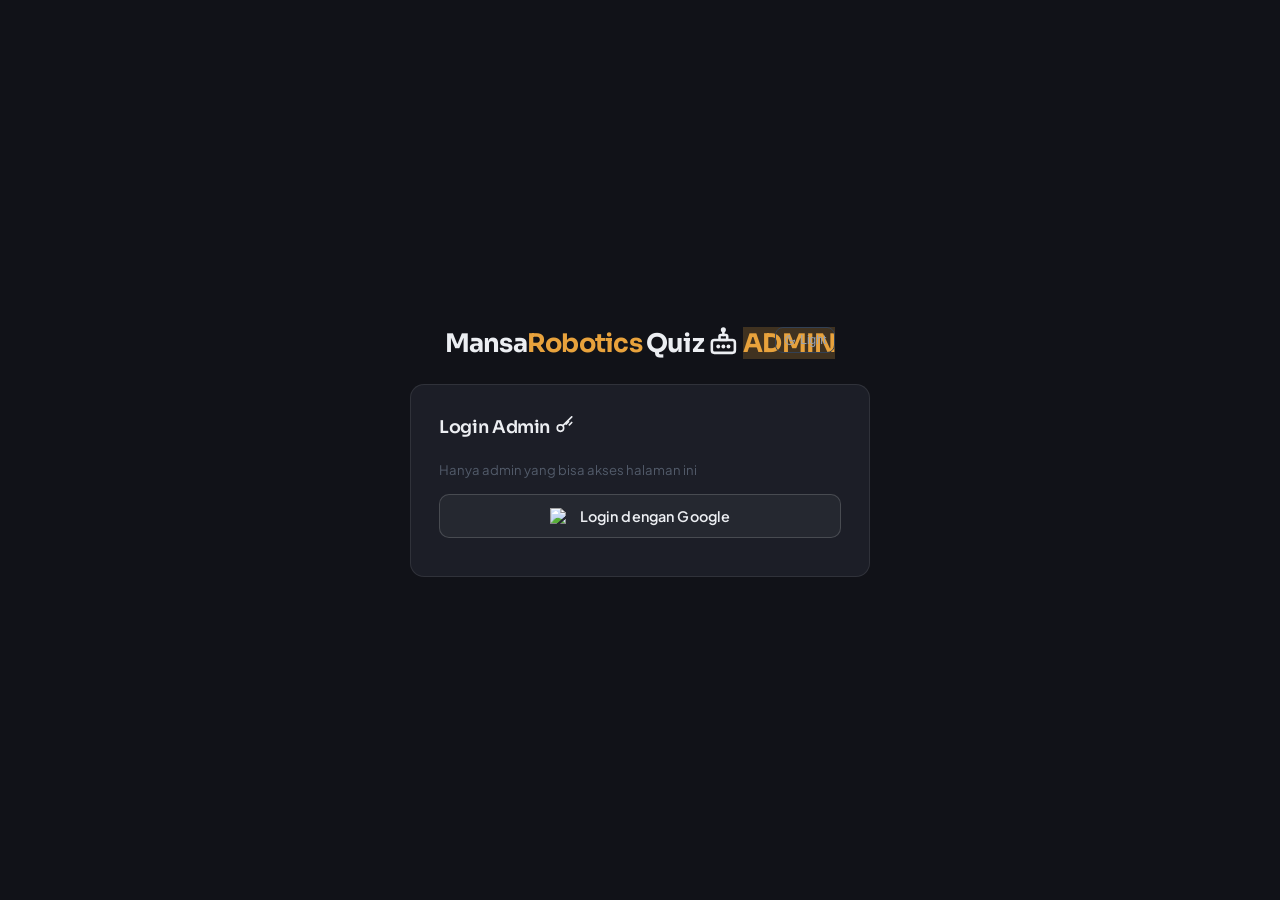
==== commit 106863eb: "Update admin.html" ====
--- a/admin.html
+++ b/admin.html
@@ -169,6 +169,10 @@
   <p style="font-size:0.78rem;color:#64748b;margin-bottom:14px">Jika lebih dari jumlah soal di bank soal, semua soal akan dipakai.</p>
 
   <button class="btn btn-orange" onclick="createRoom()" style="margin-top:4px">Buat Room</button>
+  <button class="btn btn-primary" onclick="openUserManagement()" style="background:#1e3a5f;border-color:#38bdf8;color:#38bdf8">
+    <svg class="ico" viewBox="0 0 24 24" fill="none" stroke="currentColor" stroke-width="2" stroke-linecap="round" stroke-linejoin="round"><path d="M17 21v-2a4 4 0 0 0-4-4H5a4 4 0 0 0-4 4v2"/><circle cx="9" cy="7" r="4"/><path d="M23 21v-2a4 4 0 0 0-3-3.87"/><path d="M16 3.13a4 4 0 0 1 0 7.75"/></svg>
+    Atur Level Pemain
+  </button>
   <button class="btn btn-outline" onclick="logoutAdmin()">Logout</button>
 </div>
 
@@ -213,6 +217,25 @@
       <div style="color:#334155;font-size:0.78rem;text-align:center;padding:16px 0">Belum ada aktivitas...</div>
     </div>
   </div>
+</div>
+
+<!-- USER MANAGEMENT -->
+<div class="card card-admin screen" id="screen-users">
+  <h2>Manajemen Pemain <svg class="ico" viewBox="0 0 24 24" fill="none" stroke="currentColor" stroke-width="2" stroke-linecap="round" stroke-linejoin="round"><path d="M17 21v-2a4 4 0 0 0-4-4H5a4 4 0 0 0-4 4v2"/><circle cx="9" cy="7" r="4"/><path d="M23 21v-2a4 4 0 0 0-3-3.87"/><path d="M16 3.13a4 4 0 0 1 0 7.75"/></svg></h2>
+  <p class="info-text" style="margin-bottom:4px">Semua akun yang pernah login. Kamu bisa atur levelnya di sini.</p>
+  <div style="display:flex;gap:8px;margin-bottom:12px;flex-wrap:wrap">
+    <input type="text" id="user-search" placeholder="Cari nama / email..." oninput="filterUserList()" style="flex:1;min-width:160px;padding:8px 12px;border-radius:9px;border:1px solid #334155;background:#0f172a;color:#e2e8f0;font-size:0.85rem;outline:none"/>
+    <select id="user-filter-level" onchange="filterUserList()" style="padding:8px 12px;border-radius:9px;border:1px solid #334155;background:#0f172a;color:#e2e8f0;font-size:0.85rem;outline:none;cursor:pointer">
+      <option value="all">Semua Level</option>
+      <option value="1">Level 1</option>
+      <option value="2">Level 2</option>
+      <option value="3">Level 3</option>
+    </select>
+  </div>
+  <div id="user-list-container" style="display:flex;flex-direction:column;gap:8px;max-height:480px;overflow-y:auto">
+    <div style="text-align:center;color:#475569;padding:24px;font-size:0.85rem">Memuat data pengguna...</div>
+  </div>
+  <button class="btn btn-outline" style="margin-top:16px" onclick="showScreen('create')">← Kembali ke Room</button>
 </div>
 
 <!-- RESULT -->
@@ -1047,7 +1070,7 @@
         <div style="height:100%;width:${(progress/totalQ)*100}%;background:${isDone ? '#22c55e' : '#38bdf8'};border-radius:99px;transition:width 0.3s"></div>
       </div>`;
       li.innerHTML = `
-        <span style="flex:1">${i+1}. ${p.name}</span>
+        <span style="flex:1">${i+1}. ${p.name}${levelBadgeAdmin(p.level || 1)}</span>
         <span style="display:flex;gap:8px;align-items:center">
           ${progressBar}
           <span style="font-size:0.78rem;color:${isDone ? '#22c55e' : '#94a3b8'};min-width:32px;text-align:right">${progress}/${totalQ}</span>
@@ -1078,7 +1101,7 @@
     const totalQ = activeQuestions?.length || questionCount || 10;
     const acc = totalQ > 0 ? Math.round((correct / totalQ) * 100) : 0;
     const accText = `<span style="font-size:0.75rem;color:#64748b;margin-left:4px">${acc}%</span>`;
-    li.innerHTML = `<span>${medals[i] || `#${i+1}`} ${p.name}${accText}</span><span class="score-val">${p.score || 0} poin</span>`;
+    li.innerHTML = `<span>${medals[i] || `#${i+1}`} ${p.name}${levelBadgeAdmin(p.level || 1)}${accText}</span><span class="score-val">${p.score || 0} poin</span>`;
     list.appendChild(li);
   });
   showScreen('admin-result');
@@ -1242,6 +1265,100 @@
   showScreen('manage');
   listenToPlayers(currentRoom);
 }
+
+// ===== USER MANAGEMENT (LEVEL) =====
+let _allUsers = []; // cache semua user
+
+function levelBadgeAdmin(level) {
+  const colors = { 1: '#22c55e', 2: '#f97316', 3: '#ef4444' };
+  const labels = { 1: 'Level 1', 2: 'Level 2', 3: 'Level 3' };
+  const c = colors[level] || '#64748b';
+  const l = labels[level] || `Level ${level}`;
+  return `<span style="font-size:0.72rem;font-weight:700;background:${c}22;color:${c};border:1px solid ${c}55;border-radius:6px;padding:2px 8px">${l}</span>`;
+}
+
+window.openUserManagement = async function() {
+  showScreen('users');
+  await loadAllUsers();
+};
+
+async function loadAllUsers() {
+  const container = document.getElementById('user-list-container');
+  container.innerHTML = '<div style="text-align:center;color:#475569;padding:24px;font-size:0.85rem">Memuat data pengguna...</div>';
+  try {
+    const snap = await get(ref(db, 'users'));
+    if (!snap.exists()) {
+      container.innerHTML = '<div style="text-align:center;color:#475569;padding:24px;font-size:0.85rem">Belum ada pengguna yang pernah login.</div>';
+      return;
+    }
+    _allUsers = [];
+    snap.forEach(child => {
+      const u = child.val();
+      _allUsers.push({ uid: child.key, name: u.name || '(no name)', email: u.email || '', level: u.level || 1 });
+    });
+    _allUsers.sort((a, b) => a.name.localeCompare(b.name));
+    renderUserList(_allUsers);
+  } catch(e) {
+    container.innerHTML = `<div style="text-align:center;color:#ef4444;padding:24px;font-size:0.85rem">Gagal memuat: ${e.message}</div>`;
+  }
+}
+
+function renderUserList(users) {
+  const container = document.getElementById('user-list-container');
+  if (!users.length) {
+    container.innerHTML = '<div style="text-align:center;color:#475569;padding:24px;font-size:0.85rem">Tidak ada pengguna yang cocok.</div>';
+    return;
+  }
+  container.innerHTML = '';
+  users.forEach(u => {
+    const card = document.createElement('div');
+    card.style.cssText = 'background:#0f172a;border:1px solid #1e293b;border-radius:12px;padding:12px 14px;display:flex;align-items:center;gap:12px;flex-wrap:wrap';
+    card.innerHTML = `
+      <div style="flex:1;min-width:120px">
+        <div style="font-weight:700;font-size:0.9rem;color:#e2e8f0">${u.name}</div>
+        <div style="font-size:0.72rem;color:#64748b;margin-top:2px">${u.email || 'No email'}</div>
+      </div>
+      <div style="display:flex;align-items:center;gap:8px;flex-shrink:0">
+        ${levelBadgeAdmin(u.level)}
+        <div style="display:flex;gap:4px">
+          <button onclick="setUserLevel('${u.uid}', ${u.level - 1}, this)" ${u.level <= 1 ? 'disabled' : ''} title="Turunkan level"
+            style="width:28px;height:28px;border-radius:7px;border:1px solid #334155;background:transparent;color:#94a3b8;cursor:pointer;font-size:1rem;display:flex;align-items:center;justify-content:center;${u.level <= 1 ? 'opacity:0.3;cursor:not-allowed' : ''}">▼</button>
+          <button onclick="setUserLevel('${u.uid}', ${u.level + 1}, this)" ${u.level >= 3 ? 'disabled' : ''} title="Naikkan level"
+            style="width:28px;height:28px;border-radius:7px;border:1px solid #334155;background:transparent;color:#94a3b8;cursor:pointer;font-size:1rem;display:flex;align-items:center;justify-content:center;${u.level >= 3 ? 'opacity:0.3;cursor:not-allowed' : ''}">▲</button>
+        </div>
+      </div>`;
+    container.appendChild(card);
+  });
+}
+
+window.filterUserList = function() {
+  const query = (document.getElementById('user-search').value || '').toLowerCase();
+  const levelFilter = document.getElementById('user-filter-level').value;
+  const filtered = _allUsers.filter(u => {
+    const matchText = u.name.toLowerCase().includes(query) || u.email.toLowerCase().includes(query);
+    const matchLevel = levelFilter === 'all' || String(u.level) === levelFilter;
+    return matchText && matchLevel;
+  });
+  renderUserList(filtered);
+};
+
+window.setUserLevel = async function(uid, newLevel, btn) {
+  if (newLevel < 1 || newLevel > 3) return;
+  btn.disabled = true;
+  btn.style.opacity = '0.4';
+  try {
+    await update(ref(db, `users/${uid}`), { level: newLevel });
+    // Update local cache
+    const u = _allUsers.find(x => x.uid === uid);
+    if (u) u.level = newLevel;
+    // Re-render dengan filter saat ini
+    window.filterUserList();
+  } catch(e) {
+    alert('Gagal update level: ' + e.message);
+    btn.disabled = false;
+    btn.style.opacity = '1';
+  }
+};
 </script>
 </body>
 </html>
--- a/style.css
+++ b/style.css
@@ -842,3 +842,55 @@
 #activity-log .ico { width: 14px; height: 14px; vertical-align: -2px; }
 /* Theme card icons */
 .theme-card .icon .ico { width: 1.6rem; height: 1.6rem; display: block; margin: 0 auto; }
+/* ===== EMOT BAR ===== */
+.emot-bar {
+  display: flex;
+  justify-content: center;
+  gap: 10px;
+  margin-top: 14px;
+  padding: 8px 0 2px;
+  border-top: 1px solid #1e293b;
+}
+.emot-bar span {
+  font-size: 1.5rem;
+  cursor: pointer;
+  border-radius: 10px;
+  padding: 4px 8px;
+  transition: transform 0.15s, background 0.15s;
+  user-select: none;
+  background: #0f172a;
+  border: 1px solid #1e293b;
+}
+.emot-bar span:hover { transform: scale(1.3); background: #1e293b; }
+.emot-bar span:active { transform: scale(0.9); }
+
+/* ===== FLOATING EMOT ===== */
+.floating-emot {
+  position: fixed;
+  bottom: 20px;
+  pointer-events: none;
+  z-index: 8888;
+  display: flex;
+  flex-direction: column;
+  align-items: center;
+  gap: 2px;
+  animation: emotFly 3s ease-out forwards;
+}
+.floating-emot .emot-icon { font-size: 2rem; line-height: 1; }
+.floating-emot .emot-name {
+  font-size: 0.65rem;
+  font-weight: 700;
+  color: #fff;
+  background: rgba(0,0,0,0.55);
+  border-radius: 6px;
+  padding: 1px 6px;
+  white-space: nowrap;
+  max-width: 80px;
+  overflow: hidden;
+  text-overflow: ellipsis;
+}
+@keyframes emotFly {
+  0%   { transform: translateY(0) scale(1);   opacity: 1; }
+  70%  { transform: translateY(-55vh) scale(1.15); opacity: 1; }
+  100% { transform: translateY(-75vh) scale(0.8);  opacity: 0; }
+}
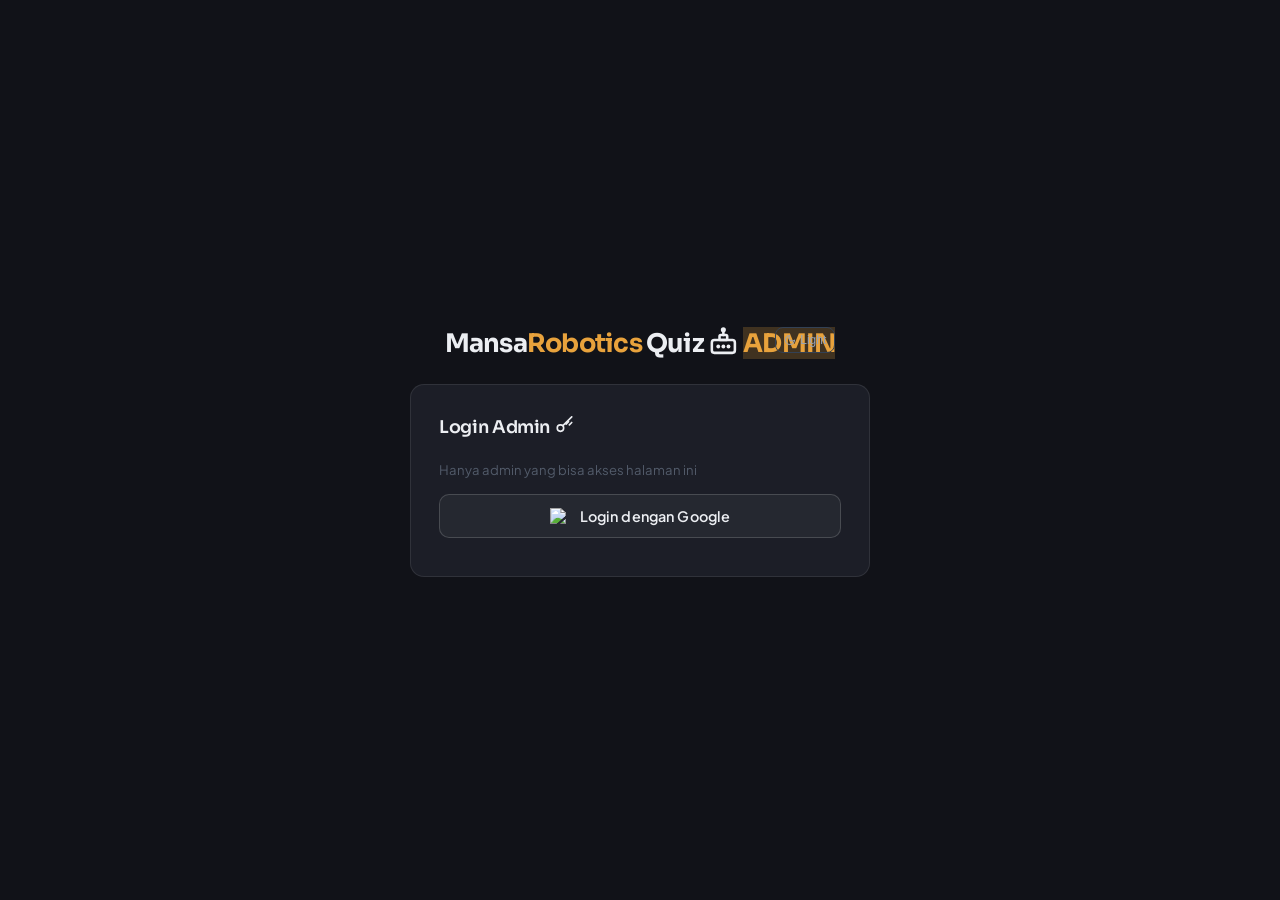
==== commit a75c1867: "Add files via upload" ====
--- a/admin.html
+++ b/admin.html
@@ -573,8 +573,11 @@
   const rankHeaders = ['Peringkat', 'Nama', 'Skor Akhir', 'Akurasi (%)', 'Jawaban Benar', 'Jawaban Salah', 'Serangan Dikirim', 'Serangan Diterima'];
   const rankRows = players.map((p, i) => {
     const correct = p.correct || 0;
-    const wrong = Math.max(0, totalQ - correct);
-    const acc = totalQ > 0 ? Math.round((correct / totalQ) * 100) : 0;
+    // Bug C fix: totalQ per level player untuk accuracy yang akurat
+    const pLvl = p.level || 1;
+    const pTotalQ = (activeQuestionsByLevel[pLvl] || activeQuestions || []).length || totalQ;
+    const wrong = Math.max(0, pTotalQ - correct);
+    const acc = pTotalQ > 0 ? Math.round((correct / pTotalQ) * 100) : 0;
     return [
       i + 1,
       p.name || '-',
@@ -629,16 +632,21 @@
   XLSX.utils.book_append_sheet(wb, wsRank, 'Peringkat');
 
   // ===== SHEET 3: DETAIL JAWABAN PER SOAL =====
-  const ansHeaders = ['Nama', ...Array.from({ length: totalQ }, (_, i) => `Soal ${i + 1}`), 'Total Benar', 'Total Salah'];
+  // Bug #7 fix: pakai soal sesuai level masing-masing player
+  const ansHeaders = ['Nama', 'Level', ...Array.from({ length: totalQ }, (_, i) => `Soal ${i + 1}`), 'Total Benar', 'Total Salah'];
   const ansRows = players.map(p => {
     const answers = p.answers || {};
-    const correctArr = activeQuestions?.map((q, qi) => {
+    const playerLevel = p.level || 1;
+    const playerQs = activeQuestionsByLevel[playerLevel] || activeQuestions || [];
+    const correctArr = playerQs.map((q, qi) => {
       const ans = answers[`q${qi}`];
       if (ans === undefined || ans === null) return '-';
       return ans === q.ans ? '✓' : '✗';
-    }) || Array(totalQ).fill('-');
+    });
+    // Pad sisanya jika jumlah soal player lebih sedikit dari totalQ
+    while (correctArr.length < totalQ) correctArr.push('-');
     const correct = p.correct || 0;
-    return [p.name || '-', ...correctArr, correct, Math.max(0, totalQ - correct)];
+    return [p.name || '-', `Level ${playerLevel}`, ...correctArr, correct, Math.max(0, playerQs.length - correct)];
   });
 
   const wsAns = XLSX.utils.aoa_to_sheet([ansHeaders, ...ansRows]);
@@ -651,9 +659,17 @@
 };
 
 // ===== THEME =====
+// Bug #11 fix: hanya deselect theme-card di dalam .theme-grid parent yang sama,
+// bukan semua .theme-card di seluruh halaman (agar pilihan break/streak/timer tidak ikut reset)
 window.selectTheme = function(theme, el) {
   selectedTheme = theme;
-  document.querySelectorAll('.theme-card').forEach(c => c.classList.remove('selected'));
+  const parentGrid = el.closest('.theme-grid');
+  if (parentGrid) {
+    parentGrid.querySelectorAll('.theme-card').forEach(c => c.classList.remove('selected'));
+  } else {
+    // fallback: hanya deselect saudara langsung
+    el.parentElement.querySelectorAll('.theme-card').forEach(c => c.classList.remove('selected'));
+  }
   el.classList.add('selected');
 };
 
@@ -769,7 +785,7 @@
         const li = document.createElement('li');
         li.style.cursor = 'pointer';
         li.title = 'Klik untuk kick';
-        li.innerHTML = `<span><svg class="ico" viewBox="0 0 24 24" fill="none" stroke="currentColor" stroke-width="2" stroke-linecap="round" stroke-linejoin="round"><rect x="3" y="11" width="18" height="10" rx="2"/><rect x="9" y="7" width="6" height="4" rx="1"/><line x1="12" y1="7" x2="12" y2="4"/><circle cx="12" cy="3" r="1"/><line x1="8" y1="16" x2="8" y2="16" stroke-width="3"/><line x1="12" y1="16" x2="12" y2="16" stroke-width="3"/><line x1="16" y1="16" x2="16" y2="16" stroke-width="3"/></svg> ${p.name}</span><button onclick="kickPlayer('${uid}','${p.name.replace(/'/g,"\\'")}'); event.stopPropagation();" style="background:#2d0a0a;border:1px solid #ef4444;border-radius:6px;padding:2px 8px;font-size:0.7rem;color:#ef4444;cursor:pointer">Kick</button>`;
+        li.innerHTML = `<span><svg class="ico" viewBox="0 0 24 24" fill="none" stroke="currentColor" stroke-width="2" stroke-linecap="round" stroke-linejoin="round"><rect x="3" y="11" width="18" height="10" rx="2"/><rect x="9" y="7" width="6" height="4" rx="1"/><line x1="12" y1="7" x2="12" y2="4"/><circle cx="12" cy="3" r="1"/><line x1="8" y1="16" x2="8" y2="16" stroke-width="3"/><line x1="12" y1="16" x2="12" y2="16" stroke-width="3"/><line x1="16" y1="16" x2="16" y2="16" stroke-width="3"/></svg> ${p.name} ${levelBadgeAdmin(p.level || 1)}</span><button onclick="kickPlayer('${uid}','${p.name.replace(/'/g,"\\'")}'); event.stopPropagation();" style="background:#2d0a0a;border:1px solid #ef4444;border-radius:6px;padding:2px 8px;font-size:0.7rem;color:#ef4444;cursor:pointer">Kick</button>`;
         li.onclick = () => kickPlayer(uid, p.name);
         list.appendChild(li);
       });
@@ -825,19 +841,36 @@
   return a;
 }
 
+// Bug #7 fix: activeQuestions per level — karena tiap player dapat soal sesuai levelnya
+// activeQuestions tetap ada untuk referensi admin (pakai level 1 sebagai default preview)
+// activeQuestionsByLevel menyimpan soal per level untuk export CSV & analisis yang akurat
+let activeQuestionsByLevel = {}; // { 1: [...], 2: [...], 3: [...] }
+
 async function showLiveScreen() {
   await loadQuestions();
   clearListeners();
   showScreen('live');
-  // Slice soal sesuai questionCount (dan shuffle jika diaktifkan)
-  let allQ = QUESTIONS[activeTheme] || [];
-  if (shuffleQuestions) allQ = shuffleArray(allQ);
-  activeQuestions = allQ.slice(0, questionCount);
+  // Susun soal per level, masing-masing di-shuffle dan di-slice sesuai questionCount
+  const allQ = QUESTIONS[activeTheme] || [];
+  activeQuestionsByLevel = {};
+  const levels = [1, 2, 3];
+  levels.forEach(lv => {
+    let lvQ = allQ.filter(q => (q.level || 1) === lv);
+    if (shuffleQuestions) lvQ = shuffleArray(lvQ);
+    // Fallback: kalau level kosong, pakai semua soal (sama dengan fix Bug #1 di player)
+    if (lvQ.length === 0) lvQ = shuffleQuestions ? shuffleArray([...allQ]) : [...allQ];
+    activeQuestionsByLevel[lv] = lvQ.slice(0, questionCount);
+  });
+  // activeQuestions = soal level 1 sebagai referensi preview admin
+  activeQuestions = activeQuestionsByLevel[1] || [];
+
   const themeLabels = { dasar: 'Dasar', programmer: 'Programmer', mechanic: 'Mechanic' };
   const breakLabel = breakEvery === 0 ? 'Langsung' : `Jeda tiap ${breakEvery} soal`;
   const shuffleLabel = shuffleQuestions ? ' · Acak' : ' · Urut';
+  const perLevelCount = Object.values(activeQuestionsByLevel).map((q, i) => `L${i+1}:${q.length}`).join(' ');
   document.getElementById('live-theme-label').textContent =
-    'Tema: ' + (themeLabels[activeTheme] || '-') + ' · ' + breakLabel + ` · Streak ${streakThreshold}x · ${timerDuration}dtk · ${activeQuestions.length} soal` + shuffleLabel;
+    'Tema: ' + (themeLabels[activeTheme] || '-') + ' · ' + breakLabel +
+    ` · Streak ${streakThreshold}x · ${timerDuration}dtk · ${perLevelCount} soal` + shuffleLabel;
   seenLogKeys.clear();
   displayCurrentQ();
   listenToScores();
@@ -1047,33 +1080,48 @@
     players.sort((a, b) => (b.score || 0) - (a.score || 0));
     const list = document.getElementById('live-scores');
     list.innerHTML = '';
-    const totalQ = activeQuestions?.length || questionCount || 10;
-    const batchEnd = breakEvery > 0
-      ? Math.min(Math.ceil((currentQIndex + 1) / breakEvery) * breakEvery, totalQ)
-      : totalQ;
-
-    // Summary: berapa peserta sudah selesai batch ini
-    const doneBatch = players.filter(p => (p.myQuestion || 0) >= batchEnd).length;
+    // Bug C fix: batchEnd dan totalQ per player sesuai level — dihitung di dalam loop
+    // Untuk summary global, pakai level 1 sebagai referensi (atau rata-rata)
+    const refTotalQ = activeQuestions?.length || questionCount || 10;
+    const refBatchEnd = breakEvery > 0
+      ? Math.min(Math.ceil((currentQIndex + 1) / breakEvery) * breakEvery, refTotalQ)
+      : refTotalQ;
+
+    // Summary: berapa peserta sudah selesai batch ini (cek per level masing-masing)
+    const doneBatch = players.filter(p => {
+      const pLevel = p.level || 1;
+      const pTotalQ = (activeQuestionsByLevel[pLevel] || activeQuestions || []).length || questionCount || 10;
+      const pBatchEnd = breakEvery > 0
+        ? Math.min(Math.ceil((currentQIndex + 1) / breakEvery) * breakEvery, pTotalQ)
+        : pTotalQ;
+      return (p.myQuestion || 0) >= pBatchEnd;
+    }).length;
     const summaryEl = document.getElementById('batch-progress-summary');
     if (summaryEl) {
       summaryEl.textContent = breakEvery > 0
-        ? `${doneBatch}/${players.length} peserta selesai batch ini (soal ${batchEnd})`
+        ? `${doneBatch}/${players.length} peserta selesai batch ini (soal ${refBatchEnd})`
         : `${doneBatch}/${players.length} peserta selesai`;
       summaryEl.style.color = doneBatch === players.length ? '#22c55e' : '#f97316';
     }
 
     players.forEach((p, i) => {
       const li = document.createElement('li');
-      const progress = Math.min(p.myQuestion || 0, totalQ);
-      const isDone = progress >= batchEnd;
+      // Bug C fix: totalQ per player sesuai levelnya, bukan selalu level 1
+      const pLevel = p.level || 1;
+      const pTotalQ = (activeQuestionsByLevel[pLevel] || activeQuestions || []).length || questionCount || 10;
+      const pBatchEnd = breakEvery > 0
+        ? Math.min(Math.ceil((currentQIndex + 1) / breakEvery) * breakEvery, pTotalQ)
+        : pTotalQ;
+      const progress = Math.min(p.myQuestion || 0, pTotalQ);
+      const isDone = progress >= pBatchEnd;
       const progressBar = `<div style="width:80px;height:5px;background:#1e293b;border-radius:99px;overflow:hidden">
-        <div style="height:100%;width:${(progress/totalQ)*100}%;background:${isDone ? '#22c55e' : '#38bdf8'};border-radius:99px;transition:width 0.3s"></div>
+        <div style="height:100%;width:${(progress/pTotalQ)*100}%;background:${isDone ? '#22c55e' : '#38bdf8'};border-radius:99px;transition:width 0.3s"></div>
       </div>`;
       li.innerHTML = `
-        <span style="flex:1">${i+1}. ${p.name}${levelBadgeAdmin(p.level || 1)}</span>
+        <span style="flex:1">${i+1}. ${p.name}${levelBadgeAdmin(pLevel)}</span>
         <span style="display:flex;gap:8px;align-items:center">
           ${progressBar}
-          <span style="font-size:0.78rem;color:${isDone ? '#22c55e' : '#94a3b8'};min-width:32px;text-align:right">${progress}/${totalQ}</span>
+          <span style="font-size:0.78rem;color:${isDone ? '#22c55e' : '#94a3b8'};min-width:32px;text-align:right">${progress}/${pTotalQ}</span>
           <span class="score-val" style="min-width:36px;text-align:right">${p.score || 0}</span>
         </span>`;
       list.appendChild(li);
@@ -1096,9 +1144,10 @@
   const medals = ['1st','2nd','3rd'];
   players.forEach((p, i) => {
     const li = document.createElement('li');
-    // Tambah accuracy info kalau ada
+    // Tambah accuracy info — Bug C fix: totalQ per level player
     const correct = p.correct || 0;
-    const totalQ = activeQuestions?.length || questionCount || 10;
+    const pLv = p.level || 1;
+    const totalQ = (activeQuestionsByLevel[pLv] || activeQuestions || []).length || questionCount || 10;
     const acc = totalQ > 0 ? Math.round((correct / totalQ) * 100) : 0;
     const accText = `<span style="font-size:0.75rem;color:#64748b;margin-left:4px">${acc}%</span>`;
     li.innerHTML = `<span>${medals[i] || `#${i+1}`} ${p.name}${levelBadgeAdmin(p.level || 1)}${accText}</span><span class="score-val">${p.score || 0} poin</span>`;
@@ -1109,46 +1158,46 @@
 }
 
 function analyzeHardestQuestions(playersSnap) {
+  // Bug #4 & #7 fix: analisis per level agar tidak tercampur
   const container = document.getElementById('hardest-questions-list');
   if (!playersSnap || !playersSnap.exists() || !activeTheme) {
     container.innerHTML = '<div style="font-size:0.8rem;color:#475569;text-align:center;padding:8px">Tidak ada data jawaban.</div>';
     return;
   }
 
-  const qs = QUESTIONS[activeTheme];
-  const totalPlayers = playersSnap.size || Object.keys(playersSnap.val()).length;
-
-  // Hitung berapa player yang salah tiap soal
-  // wrongCount[i] = jumlah player yang menjawab salah soal ke-i
-  const wrongCount = new Array(qs.length).fill(0);
-  const answeredCount = new Array(qs.length).fill(0);
-
-  playersSnap.forEach(child => {
-    const p = child.val();
-    if (!p.answers) return;
+  // Kumpulkan semua scored soal dari semua level, masing-masing dengan soal yang tepat
+  const allScored = [];
+  [1, 2, 3].forEach(lv => {
+    const qs = activeQuestionsByLevel[lv] || [];
+    if (!qs.length) return;
+    const wrongCount = new Array(qs.length).fill(0);
+    const answeredCount = new Array(qs.length).fill(0);
+    playersSnap.forEach(child => {
+      const p = child.val();
+      if (!p.answers || (p.level || 1) !== lv) return;
+      qs.forEach((q, i) => {
+        const given = p.answers[`q${i}`];
+        if (given === undefined || given === null) return;
+        answeredCount[i]++;
+        if (given === -1 || given !== q.ans) wrongCount[i]++;
+      });
+    });
     qs.forEach((q, i) => {
-      const given = p.answers[`q${i}`];
-      if (given === undefined || given === null) return;
-      answeredCount[i]++;
-      // -1 = timeout (tidak dijawab = salah), selain jawaban benar = salah
-      if (given === -1 || given !== q.ans) wrongCount[i]++;
+      if (answeredCount[i] === 0) return;
+      allScored.push({
+        level: lv,
+        index: i,
+        q: q.q,
+        ansText: q.opts[q.ans],
+        wrong: wrongCount[i],
+        answered: answeredCount[i],
+        pct: Math.round((wrongCount[i] / answeredCount[i]) * 100)
+      });
     });
   });
 
-  // Buat array soal dengan % salah, filter yg ada jawaban
-  const scored = qs.map((q, i) => ({
-    index: i,
-    q: q.q,
-    ansText: q.opts[q.ans],
-    wrong: wrongCount[i],
-    answered: answeredCount[i],
-    pct: answeredCount[i] > 0 ? Math.round((wrongCount[i] / answeredCount[i]) * 100) : 0
-  })).filter(s => s.answered > 0);
-
-  // Sort dari % salah tertinggi
-  scored.sort((a, b) => b.pct - a.pct);
-
-  const top3 = scored.slice(0, 3);
+  allScored.sort((a, b) => b.pct - a.pct);
+  const top3 = allScored.slice(0, 3);
   if (top3.length === 0) {
     container.innerHTML = '<div style="font-size:0.8rem;color:#475569;text-align:center;padding:8px">Belum ada data jawaban peserta.</div>';
     return;
@@ -1156,10 +1205,9 @@
 
   const rankClass = ['', 'rank-2', 'rank-3'];
   const rankLabel = ['#1 Paling Susah', '#2 Susah', '#3 Cukup Susah'];
-
   container.innerHTML = top3.map((s, ri) => `
     <div class="hard-q-card ${rankClass[ri]}">
-      <div class="hard-q-rank">${rankLabel[ri]} · Soal ${s.index + 1}</div>
+      <div class="hard-q-rank">${rankLabel[ri]} · L${s.level} Soal ${s.index + 1}</div>
       <div class="hard-q-text">${s.q}</div>
       <div class="hard-q-ans">${s.ansText}</div>
       <div class="hard-q-bar-wrap">
@@ -1175,7 +1223,10 @@
   currentRoom = null;
   selectedTheme = null;
   activeTheme = null;
-  document.querySelectorAll('.theme-card').forEach(c => c.classList.remove('selected'));
+  activeQuestionsByLevel = {};
+  // Hanya reset card di create screen
+  const createScreen = document.getElementById('screen-create');
+  if (createScreen) createScreen.querySelectorAll('.theme-card').forEach(c => c.classList.remove('selected'));
   // Reset streak selection to default 3
   streakThreshold = 3;
   document.querySelectorAll('#streak-2,#streak-3,#streak-4,#streak-5').forEach(c => c.classList.remove('selected'));
@@ -1228,7 +1279,7 @@
       const uid = child.key;
       updates[`rooms/${currentRoom}/players/${uid}/score`] = 0;
       updates[`rooms/${currentRoom}/players/${uid}/correct`] = 0;
-      updates[`rooms/${currentRoom}/players/${uid}/items`] = { shield: 0, gun: 0, hint: 0 };
+      updates[`rooms/${currentRoom}/players/${uid}/items`] = { shield: 0, gun: 0, hint: 0, doublePoints: 0, freezeTimer: 0 };
       updates[`rooms/${currentRoom}/players/${uid}/streak`] = 0;
       updates[`rooms/${currentRoom}/players/${uid}/myQuestion`] = 0;
       updates[`rooms/${currentRoom}/players/${uid}/answers`] = null;
@@ -1258,7 +1309,10 @@
   streakThreshold = sThreshold;
   currentQIndex = 0;
   selectedTheme = null;
-  document.querySelectorAll('.theme-card').forEach(c => c.classList.remove('selected'));
+  activeQuestionsByLevel = {};
+  // Bug E fix: hanya reset theme-card di replay-config screen, bukan seluruh halaman
+  const replayScreen = document.getElementById('screen-replay-config');
+  if (replayScreen) replayScreen.querySelectorAll('.theme-card').forEach(c => c.classList.remove('selected'));
 
   // Admin balik ke manage/waiting room screen
   document.getElementById('admin-room-code').textContent = currentRoom;
@@ -1361,4 +1415,4 @@
 };
 </script>
 </body>
-</html>
+</html>
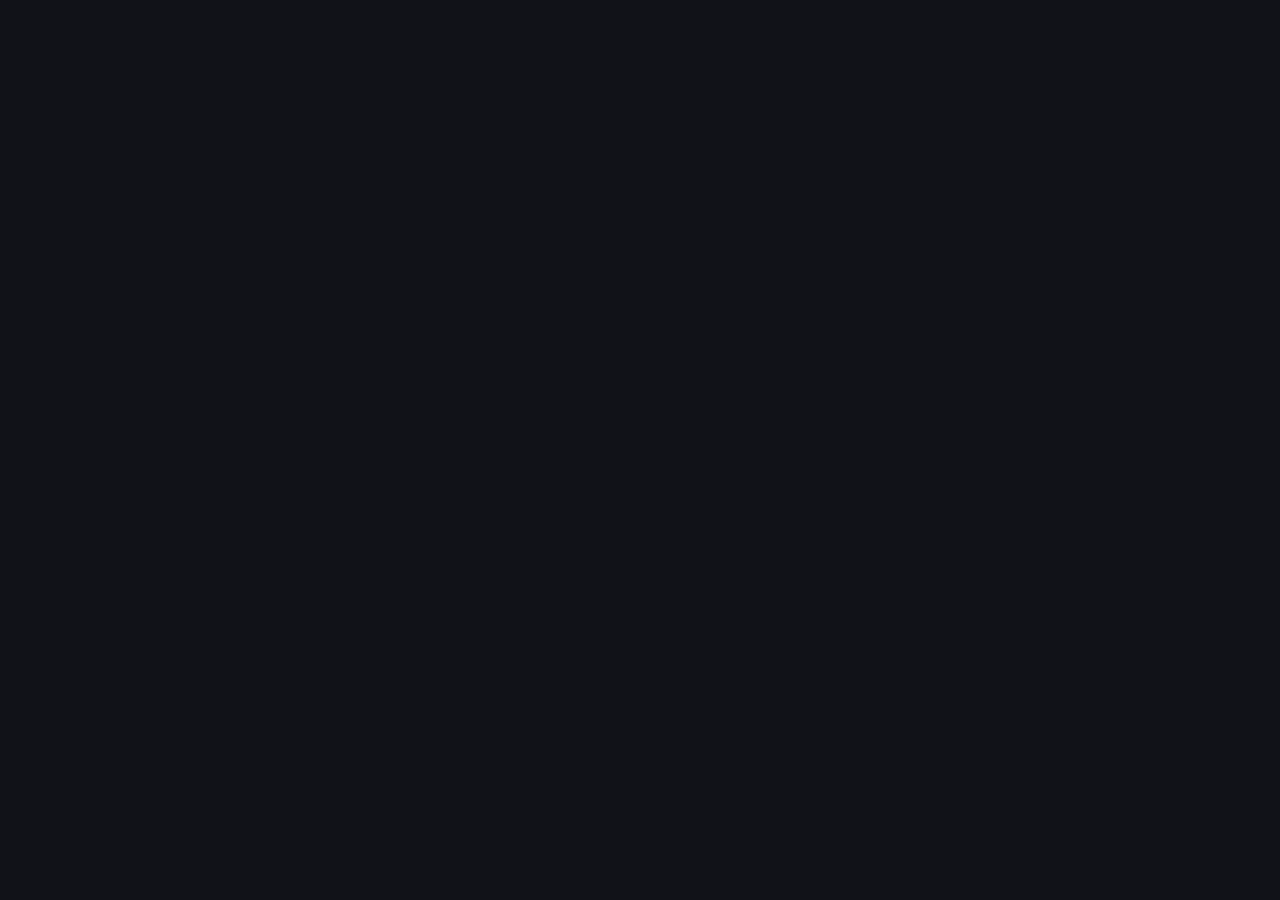
==== commit 69ae8a42: "Add files via upload" ====
--- a/admin.html
+++ b/admin.html
@@ -27,21 +27,274 @@
     body.light-mode #theme-toggle { border-color:#cbd5e1 !important; color:#475569 !important; }
     body.light-mode .hard-q-card { background:#f8fafc !important; border-color:#e2e8f0 !important; }
     body.light-mode .hard-q-text { color:#1e293b !important; }
+    body.light-mode .admin-sidebar { background:#ffffff !important; border-color:#e2e8f0 !important; }
+    body.light-mode .sidebar-nav-item { color:#475569 !important; }
+    body.light-mode .sidebar-nav-item:hover { background:#f1f5f9 !important; color:#1e293b !important; }
+    body.light-mode .sidebar-nav-item.active { background:#e0f2fe !important; color:#0284c7 !important; }
+    body.light-mode .admin-layout { background:#f1f5f9 !important; }
+    body.light-mode .dash-stat-card { background:#f8fafc !important; border-color:#e2e8f0 !important; }
+    body.light-mode .dash-stat-val { color:#0f172a !important; }
+    body.light-mode .dash-stat-label { color:#475569 !important; }
+
+    /* ===== ADMIN LAYOUT WITH SIDEBAR ===== */
+    body.admin-active {
+      display: block !important;
+      align-items: unset !important;
+      justify-content: unset !important;
+      padding: 0 !important;
+    }
+    .admin-layout {
+      display: flex;
+      min-height: 100vh;
+      background: #080c14;
+    }
+
+    /* ===== SIDEBAR ===== */
+    .admin-sidebar {
+      width: 220px;
+      min-width: 220px;
+      background: #0d1117;
+      border-right: 1px solid #1e293b;
+      display: flex;
+      flex-direction: column;
+      padding: 0;
+      position: fixed;
+      top: 0;
+      left: 0;
+      height: 100vh;
+      z-index: 100;
+      overflow-y: auto;
+    }
+    .sidebar-header {
+      padding: 20px 18px 16px;
+      border-bottom: 1px solid #1e293b;
+    }
+    .sidebar-logo {
+      font-family: 'Sora', sans-serif;
+      font-size: 1.1rem;
+      font-weight: 700;
+      color: #e2e8f0;
+      letter-spacing: -0.02em;
+    }
+    .sidebar-logo span { color: #f97316; }
+    .sidebar-badge {
+      display: inline-block;
+      font-size: 0.6rem;
+      font-weight: 700;
+      background: #f9731622;
+      color: #f97316;
+      border: 1px solid #f9731644;
+      border-radius: 5px;
+      padding: 1px 7px;
+      margin-left: 6px;
+      letter-spacing: 0.08em;
+    }
+    .sidebar-nav {
+      flex: 1;
+      padding: 12px 10px;
+      display: flex;
+      flex-direction: column;
+      gap: 2px;
+    }
+    .sidebar-section-label {
+      font-size: 0.62rem;
+      font-weight: 700;
+      color: #334155;
+      letter-spacing: 0.12em;
+      text-transform: uppercase;
+      padding: 8px 8px 4px;
+      margin-top: 6px;
+    }
+    .sidebar-nav-item {
+      display: flex;
+      align-items: center;
+      gap: 10px;
+      padding: 8px 10px;
+      border-radius: 8px;
+      color: #64748b;
+      font-size: 0.84rem;
+      font-weight: 500;
+      cursor: pointer;
+      transition: background 0.15s, color 0.15s;
+      border: none;
+      background: transparent;
+      width: 100%;
+      text-align: left;
+      position: relative;
+    }
+    .sidebar-nav-item:hover { background: #111827; color: #94a3b8; }
+    .sidebar-nav-item.active { background: #1e3a5f; color: #38bdf8; }
+    .sidebar-nav-item .ico { width: 15px; height: 15px; flex-shrink: 0; }
+    .sidebar-nav-item .nav-badge {
+      margin-left: auto;
+      font-size: 0.62rem;
+      background: #22c55e22;
+      color: #22c55e;
+      border: 1px solid #22c55e44;
+      border-radius: 99px;
+      padding: 1px 7px;
+      font-weight: 700;
+    }
+    .sidebar-nav-item .nav-badge.orange { background: #f9731622; color: #f97316; border-color: #f9731644; }
+    .sidebar-footer {
+      padding: 12px 10px;
+      border-top: 1px solid #1e293b;
+      display: flex;
+      flex-direction: column;
+      gap: 4px;
+    }
+
+    /* ===== MAIN CONTENT ===== */
+    .admin-main {
+      margin-left: 220px;
+      flex: 1;
+      min-height: 100vh;
+      display: flex;
+      flex-direction: column;
+    }
+    .admin-topbar {
+      display: flex;
+      align-items: center;
+      justify-content: space-between;
+      padding: 14px 28px;
+      border-bottom: 1px solid #1e293b;
+      background: #0d1117;
+      position: sticky;
+      top: 0;
+      z-index: 50;
+    }
+    .admin-topbar-title {
+      font-size: 0.95rem;
+      font-weight: 700;
+      color: #e2e8f0;
+    }
+    .admin-topbar-right {
+      display: flex;
+      align-items: center;
+      gap: 10px;
+    }
+    .admin-content {
+      padding: 28px;
+      flex: 1;
+      max-width: 860px;
+    }
+
+    /* ===== SCREENS ===== */
+    .screen { display: none; }
+    .screen.active { display: block; }
+
+    /* ===== LOGIN SCREEN (full center) ===== */
+    #screen-login {
+      position: fixed;
+      inset: 0;
+      display: none;
+      align-items: center;
+      justify-content: center;
+      background: #080c14;
+      z-index: 200;
+    }
+    #screen-login.active {
+      display: flex !important;
+    }
+    #screen-login .card-admin {
+      width: 100%;
+      max-width: 380px;
+    }
+    #screen-setup {
+      position: fixed;
+      inset: 0;
+      display: none;
+      align-items: center;
+      justify-content: center;
+      background: #080c14;
+      z-index: 200;
+    }
+    #screen-setup.active {
+      display: flex !important;
+    }
+    #screen-setup .card-admin {
+      width: 100%;
+      max-width: 420px;
+    }
+
+    /* ===== DASHBOARD STATS ===== */
+    .dash-grid {
+      display: grid;
+      grid-template-columns: repeat(auto-fit, minmax(160px, 1fr));
+      gap: 14px;
+      margin-bottom: 24px;
+    }
+    .dash-stat-card {
+      background: #0d1117;
+      border: 1px solid #1e293b;
+      border-radius: 12px;
+      padding: 16px 18px;
+    }
+    .dash-stat-val {
+      font-size: 1.8rem;
+      font-weight: 700;
+      color: #e2e8f0;
+      font-family: 'Sora', sans-serif;
+      line-height: 1;
+      margin-bottom: 4px;
+    }
+    .dash-stat-label {
+      font-size: 0.74rem;
+      color: #64748b;
+      font-weight: 500;
+    }
+    .dash-stat-card.accent .dash-stat-val { color: #f97316; }
+    .dash-stat-card.green .dash-stat-val { color: #22c55e; }
+    .dash-stat-card.blue .dash-stat-val { color: #38bdf8; }
+
+    .dash-quick-actions {
+      display: flex;
+      gap: 12px;
+      flex-wrap: wrap;
+      margin-bottom: 24px;
+    }
+    .dash-section-title {
+      font-size: 0.78rem;
+      font-weight: 700;
+      color: #475569;
+      letter-spacing: 0.08em;
+      text-transform: uppercase;
+      margin-bottom: 12px;
+    }
+    .dash-room-status {
+      background: #0d1117;
+      border: 1px solid #1e293b;
+      border-radius: 12px;
+      padding: 16px 18px;
+      margin-bottom: 16px;
+    }
+    .dash-no-room {
+      text-align: center;
+      padding: 32px 16px;
+      color: #334155;
+      font-size: 0.85rem;
+    }
+
+    /* page title in content area */
+    .page-title {
+      font-size: 1.3rem;
+      font-weight: 700;
+      color: #e2e8f0;
+      font-family: 'Sora', sans-serif;
+      margin-bottom: 20px;
+      display: flex;
+      align-items: center;
+      gap: 10px;
+    }
+    .page-title .ico { width: 20px; height: 20px; }
   </style>
 <body>
 
-<div style="text-align:center;position:relative">
-  <button id="theme-toggle" onclick="toggleTheme()" title="Toggle Dark/Light Mode" style="position:absolute;right:0;top:4px;background:transparent;border:1px solid #334155;border-radius:8px;padding:5px 8px;cursor:pointer;color:#94a3b8;font-size:0.75rem;display:flex;align-items:center;gap:4px">
-    <svg id="theme-icon-dark" class="ico" viewBox="0 0 24 24" fill="none" stroke="currentColor" stroke-width="2" stroke-linecap="round" stroke-linejoin="round"><path d="M21 12.79A9 9 0 1 1 11.21 3 7 7 0 0 0 21 12.79z"/></svg>
-    <svg id="theme-icon-light" class="ico" viewBox="0 0 24 24" fill="none" stroke="currentColor" stroke-width="2" stroke-linecap="round" stroke-linejoin="round" style="display:none"><circle cx="12" cy="12" r="5"/><line x1="12" y1="1" x2="12" y2="3"/><line x1="12" y1="21" x2="12" y2="23"/><line x1="4.22" y1="4.22" x2="5.64" y2="5.64"/><line x1="18.36" y1="18.36" x2="19.78" y2="19.78"/><line x1="1" y1="12" x2="3" y2="12"/><line x1="21" y1="12" x2="23" y2="12"/><line x1="4.22" y1="19.78" x2="5.64" y2="18.36"/><line x1="18.36" y1="5.64" x2="19.78" y2="4.22"/></svg>
-    <span id="theme-label">Light</span>
-  </button>
-  <div class="logo">Mansa<span>Robotics</span> Quiz <svg class="ico" viewBox="0 0 24 24" fill="none" stroke="currentColor" stroke-width="2" stroke-linecap="round" stroke-linejoin="round"><rect x="3" y="11" width="18" height="10" rx="2"/><rect x="9" y="7" width="6" height="4" rx="1"/><line x1="12" y1="7" x2="12" y2="4"/><circle cx="12" cy="3" r="1"/><line x1="8" y1="16" x2="8" y2="16" stroke-width="3"/><line x1="12" y1="16" x2="12" y2="16" stroke-width="3"/><line x1="16" y1="16" x2="16" y2="16" stroke-width="3"/></svg> <span class="badge-admin">ADMIN</span></div>
-</div>
-
-<!-- LOGIN -->
-<div class="card card-admin screen active" id="screen-login">
-  <h2>Login Admin <svg class="ico" viewBox="0 0 24 24" fill="none" stroke="currentColor" stroke-width="2" stroke-linecap="round" stroke-linejoin="round"><circle cx="8" cy="15" r="4"/><line x1="11" y1="12" x2="22" y2="1"/><line x1="22" y1="8" x2="19" y2="11"/><line x1="18" y1="7" x2="15" y2="10"/></svg></h2>
+<!-- LOGIN (full-screen overlay) -->
+<div class="card card-admin screen" id="screen-login" style="flex-direction:column;padding:36px 28px">
+  <div class="logo" style="margin-bottom:4px">Mansa<span>Robotics</span> Quiz</div>
+  <div style="font-size:0.72rem;color:#475569;margin-bottom:28px;letter-spacing:0.06em;text-transform:uppercase">Admin Panel</div>
+  <h2 style="margin-bottom:8px">Login Admin</h2>
   <p class="info-text">Hanya admin yang bisa akses halaman ini</p>
   <button class="btn btn-google" onclick="loginAdmin()">
     <img src="https://www.gstatic.com/firebasejs/ui/2.0.0/images/auth/google.svg" width="20"/>
@@ -50,293 +303,418 @@
   <div id="login-error" class="error-msg" style="display:none"></div>
 </div>
 
-<!-- SETUP MODE: tampil UID untuk pertama kali -->
-<div class="card card-admin screen" id="screen-setup">
-  <h2><svg class="ico" viewBox="0 0 24 24" fill="none" stroke="currentColor" stroke-width="2" stroke-linecap="round" stroke-linejoin="round"><circle cx="12" cy="12" r="3"/><path d="M19.4 15a1.65 1.65 0 0 0 .33 1.82l.06.06a2 2 0 0 1-2.83 2.83l-.06-.06a1.65 1.65 0 0 0-1.82-.33 1.65 1.65 0 0 0-1 1.51V21a2 2 0 0 1-4 0v-.09A1.65 1.65 0 0 0 9 19.4a1.65 1.65 0 0 0-1.82.33l-.06.06a2 2 0 0 1-2.83-2.83l.06-.06A1.65 1.65 0 0 0 4.68 15a1.65 1.65 0 0 0-1.51-1H3a2 2 0 0 1 0-4h.09A1.65 1.65 0 0 0 4.6 9a1.65 1.65 0 0 0-.33-1.82l-.06-.06a2 2 0 0 1 2.83-2.83l.06.06A1.65 1.65 0 0 0 9 4.68a1.65 1.65 0 0 0 1-1.51V3a2 2 0 0 1 4 0v.09a1.65 1.65 0 0 0 1 1.51 1.65 1.65 0 0 0 1.82-.33l.06-.06a2 2 0 0 1 2.83 2.83l-.06.06A1.65 1.65 0 0 0 19.4 9a1.65 1.65 0 0 0 1.51 1H21a2 2 0 0 1 0 4h-.09a1.65 1.65 0 0 0-1.51 1z"/></svg> Setup Admin UID</h2>
-  <p class="info-text">Kamu login pertama kali. Copy UID kamu di bawah, lalu ikuti instruksinya:</p>
-  <div class="uid-box">
-    <div class="uid-value" id="setup-uid-display">-</div>
-    <button class="btn btn-copy" onclick="copyUID()"><svg class="ico" viewBox="0 0 24 24" fill="none" stroke="currentColor" stroke-width="2" stroke-linecap="round" stroke-linejoin="round"><rect x="9" y="9" width="13" height="13" rx="2"/><path d="M5 15H4a2 2 0 0 1-2-2V4a2 2 0 0 1 2-2h9a2 2 0 0 1 2 2v1"/></svg> Copy UID</button>
-    <div id="copy-success" class="success-msg" style="display:none"><svg class="ico" viewBox="0 0 24 24" fill="none" stroke="currentColor" stroke-width="2.5" stroke-linecap="round" stroke-linejoin="round"><polyline points="20 6 9 17 4 12"/></svg> UID berhasil di-copy!</div>
-  </div>
-  <div class="uid-steps">
-    <b>Cara set Admin:</b><br>
-    1. Copy UID di atas<br>
-    2. Buka file <code>admin.html</code><br>
-    3. Cari baris <code>FILL_YOUR_ADMIN_UID_HERE</code><br>
-    4. Ganti dengan UID kamu (dalam tanda kutip)<br>
-    5. Save &amp; upload ulang ke hosting
-  </div>
-  <button class="btn btn-outline" style="margin-top:20px" onclick="logoutAdmin()">Logout</button>
-</div>
-
-<!-- CREATE ROOM -->
-<div class="card card-admin screen" id="screen-create">
-  <h2>Buat Room Baru <svg class="ico" viewBox="0 0 24 24" fill="none" stroke="currentColor" stroke-width="2" stroke-linecap="round" stroke-linejoin="round"><line x1="6" y1="12" x2="10" y2="12"/><line x1="8" y1="10" x2="8" y2="14"/><circle cx="15" cy="11" r="1"/><circle cx="17" cy="13" r="1"/><path d="M4 6h16l2 12H2z"/></svg></h2>
-  <p class="info-text">Pilih tema quiz dulu:</p>
-  <div class="theme-grid">
-    <div class="theme-card" onclick="selectTheme('dasar', this)">
-      <div class="icon"><svg class="ico" viewBox="0 0 24 24" fill="none" stroke="currentColor" stroke-width="2" stroke-linecap="round" stroke-linejoin="round"><path d="M12 22v-5"/><path d="M9 8V2"/><path d="M15 8V2"/><path d="M18 8H6a4 4 0 0 0 0 8h.5"/><path d="M12 22a5 5 0 0 0 5-5v-1H7v1a5 5 0 0 0 5 5z"/></svg></div>
-      <div class="name">Tema Dasar</div>
+<!-- SETUP MODE -->
+<div class="screen" id="screen-setup" style="flex-direction:column">
+  <div class="card card-admin" style="width:100%;max-width:420px">
+    <h2><svg class="ico" viewBox="0 0 24 24" fill="none" stroke="currentColor" stroke-width="2" stroke-linecap="round" stroke-linejoin="round"><circle cx="12" cy="12" r="3"/><path d="M19.4 15a1.65 1.65 0 0 0 .33 1.82l.06.06a2 2 0 0 1-2.83 2.83l-.06-.06a1.65 1.65 0 0 0-1.82-.33 1.65 1.65 0 0 0-1 1.51V21a2 2 0 0 1-4 0v-.09A1.65 1.65 0 0 0 9 19.4a1.65 1.65 0 0 0-1.82.33l-.06.06a2 2 0 0 1-2.83-2.83l.06-.06A1.65 1.65 0 0 0 4.68 15a1.65 1.65 0 0 0-1.51-1H3a2 2 0 0 1 0-4h.09A1.65 1.65 0 0 0 4.6 9a1.65 1.65 0 0 0-.33-1.82l-.06-.06a2 2 0 0 1 2.83-2.83l.06.06A1.65 1.65 0 0 0 9 4.68a1.65 1.65 0 0 0 1-1.51V3a2 2 0 0 1 4 0v.09a1.65 1.65 0 0 0 1 1.51 1.65 1.65 0 0 0 1.82-.33l.06-.06a2 2 0 0 1 2.83 2.83l-.06.06A1.65 1.65 0 0 0 19.4 9a1.65 1.65 0 0 0 1.51 1H21a2 2 0 0 1 0 4h-.09a1.65 1.65 0 0 0-1.51 1z"/></svg> Setup Admin UID</h2>
+    <p class="info-text">Kamu login pertama kali. Copy UID kamu di bawah, lalu ikuti instruksinya:</p>
+    <div class="uid-box">
+      <div class="uid-value" id="setup-uid-display">-</div>
+      <button class="btn btn-copy" onclick="copyUID()"><svg class="ico" viewBox="0 0 24 24" fill="none" stroke="currentColor" stroke-width="2" stroke-linecap="round" stroke-linejoin="round"><rect x="9" y="9" width="13" height="13" rx="2"/><path d="M5 15H4a2 2 0 0 1-2-2V4a2 2 0 0 1 2-2h9a2 2 0 0 1 2 2v1"/></svg> Copy UID</button>
+      <div id="copy-success" class="success-msg" style="display:none"><svg class="ico" viewBox="0 0 24 24" fill="none" stroke="currentColor" stroke-width="2.5" stroke-linecap="round" stroke-linejoin="round"><polyline points="20 6 9 17 4 12"/></svg> UID berhasil di-copy!</div>
     </div>
-    <div class="theme-card" onclick="selectTheme('programmer', this)">
-      <div class="icon"><svg class="ico" viewBox="0 0 24 24" fill="none" stroke="currentColor" stroke-width="2" stroke-linecap="round" stroke-linejoin="round"><polyline points="16 18 22 12 16 6"/><polyline points="8 6 2 12 8 18"/></svg></div>
-      <div class="name">Tema Programmer</div>
+    <div class="uid-steps">
+      <b>Cara set Admin:</b><br>
+      1. Copy UID di atas<br>
+      2. Buka file <code>admin.html</code><br>
+      3. Cari baris <code>FILL_YOUR_ADMIN_UID_HERE</code><br>
+      4. Ganti dengan UID kamu (dalam tanda kutip)<br>
+      5. Save &amp; upload ulang ke hosting
     </div>
-    <div class="theme-card" onclick="selectTheme('mechanic', this)">
-      <div class="icon"><svg class="ico" viewBox="0 0 24 24" fill="none" stroke="currentColor" stroke-width="2" stroke-linecap="round" stroke-linejoin="round"><path d="M14.7 6.3a1 1 0 0 0 0 1.4l1.6 1.6a1 1 0 0 0 1.4 0l3.77-3.77a6 6 0 0 1-7.94 7.94l-6.91 6.91a2.12 2.12 0 0 1-3-3l6.91-6.91a6 6 0 0 1 7.94-7.94l-3.76 3.76z"/></svg></div>
-      <div class="name">Tema Mechanic</div>
-    </div>
-  </div>
-  <div id="theme-error" class="error-msg" style="display:none"></div>
-
-  <p class="info-text" style="margin-top:16px">Pengaturan jeda antar soal:</p>
-  <div class="theme-grid" style="grid-template-columns:1fr 1fr 1fr; margin-bottom:8px">
-    <div class="theme-card" id="break-off" onclick="selectBreakMode('off', this)">
-      <div class="icon"><svg class="ico" viewBox="0 0 24 24" fill="none" stroke="currentColor" stroke-width="2" stroke-linecap="round" stroke-linejoin="round"><polygon points="13 2 3 14 12 14 11 22 21 10 12 10 13 2"/></svg></div>
-      <div class="name">Langsung</div>
-    </div>
-    <div class="theme-card selected" id="break-5" onclick="selectBreakMode('5', this)">
-      <div class="icon"><svg class="ico" viewBox="0 0 24 24" fill="none" stroke="currentColor" stroke-width="2" stroke-linecap="round" stroke-linejoin="round"><rect x="6" y="4" width="4" height="16"/><rect x="14" y="4" width="4" height="16"/></svg></div>
-      <div class="name">Tiap 5 Soal</div>
-    </div>
-    <div class="theme-card" id="break-custom" onclick="selectBreakMode('custom', this)">
-      <div class="icon"><svg class="ico" viewBox="0 0 24 24" fill="none" stroke="currentColor" stroke-width="2" stroke-linecap="round" stroke-linejoin="round"><line x1="4" y1="9" x2="20" y2="9"/><line x1="4" y1="15" x2="20" y2="15"/><line x1="10" y1="3" x2="8" y2="21"/><line x1="16" y1="3" x2="14" y2="21"/></svg></div>
-      <div class="name">Custom</div>
-    </div>
-  </div>
-  <div id="custom-break-input" style="display:none; margin-bottom:12px">
-    <input type="number" id="input-break-every" min="1" max="9" value="3"
-      placeholder="Jeda tiap berapa soal?"
-      style="width:100%;padding:10px 14px;border-radius:10px;border:1px solid #334155;background:#0f172a;color:#e2e8f0;font-size:1rem;outline:none"/>
-    <p style="font-size:0.78rem;color:#64748b;margin-top:4px">Jeda akan muncul tiap N soal (contoh: 3 = soal 3,6,9,...)</p>
-  </div>
-
-  <!-- STREAK THRESHOLD SETTING -->
-  <p class="info-text" style="margin-top:16px"><svg class="ico" viewBox="0 0 24 24" fill="none" stroke="currentColor" stroke-width="2" stroke-linecap="round" stroke-linejoin="round"><path d="M8.5 14.5A2.5 2.5 0 0 0 11 12c0-1.38-.5-2-1-3-1.072-2.143-.224-4.054 2-6 .5 2.5 2 4.9 4 6.5 2 1.6 3 3.5 3 5.5a7 7 0 1 1-14 0c0-1.153.433-2.294 1-3a2.5 2.5 0 0 0 2.5 2.5z"/></svg> Item didapat setelah berapa jawaban benar berturut-turut?</p>
-  <div class="theme-grid" style="grid-template-columns:1fr 1fr 1fr 1fr; margin-bottom:8px">
-    <div class="theme-card" id="streak-2" onclick="selectStreak(2, this)">
-      <div class="icon"><span style="font-size:1.1rem;font-weight:700">2</span></div>
-      <div class="name">2 Streak</div>
-    </div>
-    <div class="theme-card selected" id="streak-3" onclick="selectStreak(3, this)">
-      <div class="icon"><svg class="ico" viewBox="0 0 24 24" fill="none" stroke="currentColor" stroke-width="2" stroke-linecap="round" stroke-linejoin="round"><path d="M8.5 14.5A2.5 2.5 0 0 0 11 12c0-1.38-.5-2-1-3-1.072-2.143-.224-4.054 2-6 .5 2.5 2 4.9 4 6.5 2 1.6 3 3.5 3 5.5a7 7 0 1 1-14 0c0-1.153.433-2.294 1-3a2.5 2.5 0 0 0 2.5 2.5z"/></svg></div>
-      <div class="name">3 Streak</div>
-    </div>
-    <div class="theme-card" id="streak-4" onclick="selectStreak(4, this)">
-      <div class="icon"><span style="font-size:1.1rem;font-weight:700">4</span></div>
-      <div class="name">4 Streak</div>
-    </div>
-    <div class="theme-card" id="streak-5" onclick="selectStreak(5, this)">
-      <div class="icon"><svg class="ico" viewBox="0 0 24 24" fill="none" stroke="currentColor" stroke-width="2" stroke-linecap="round" stroke-linejoin="round"><polyline points="8 21 12 17 16 21"/><line x1="12" y1="17" x2="12" y2="11"/><path d="M7 4h10l-1 7a5 5 0 0 1-8 0z"/><path d="M4 7h3M17 7h3"/></svg></div>
-      <div class="name">5 Streak</div>
-    </div>
-  </div>
-  <p style="font-size:0.75rem;color:#64748b;margin-bottom:12px;text-align:center" id="streak-desc">Tiap 3 jawaban benar berturut-turut → player pilih item</p>
-
-  <!-- TIMER DURASI -->
-  <p class="info-text" style="margin-top:16px"><svg class="ico" viewBox="0 0 24 24" fill="none" stroke="currentColor" stroke-width="2" stroke-linecap="round" stroke-linejoin="round"><circle cx="12" cy="12" r="10"/><polyline points="12 6 12 12 16 14"/></svg> Durasi timer per soal:</p>
-  <div class="theme-grid" style="grid-template-columns:1fr 1fr 1fr 1fr 1fr; margin-bottom:8px">
-    <div class="theme-card" id="timer-10" onclick="selectTimer(10, this)"><div class="icon"><span style="font-size:1.1rem;font-weight:700">10</span></div><div class="name">10 dtk</div></div>
-    <div class="theme-card selected" id="timer-15" onclick="selectTimer(15, this)"><div class="icon"><span style="font-size:1.1rem;font-weight:700">15</span></div><div class="name">15 dtk</div></div>
-    <div class="theme-card" id="timer-20" onclick="selectTimer(20, this)"><div class="icon"><span style="font-size:1.1rem;font-weight:700">20</span></div><div class="name">20 dtk</div></div>
-    <div class="theme-card" id="timer-30" onclick="selectTimer(30, this)"><div class="icon"><span style="font-size:1.1rem;font-weight:700">30</span></div><div class="name">30 dtk</div></div>
-    <div class="theme-card" id="timer-custom" onclick="selectTimer('custom', this)"><div class="icon"><svg class="ico" viewBox="0 0 24 24" fill="none" stroke="currentColor" stroke-width="2" stroke-linecap="round" stroke-linejoin="round"><line x1="4" y1="9" x2="20" y2="9"/><line x1="4" y1="15" x2="20" y2="15"/><line x1="10" y1="3" x2="8" y2="21"/><line x1="16" y1="3" x2="14" y2="21"/></svg></div><div class="name">Custom</div></div>
-  </div>
-  <div id="custom-timer-input" style="display:none;margin-bottom:8px">
-    <input type="number" id="input-timer-custom" min="5" max="120" value="15" placeholder="Detik (5–120)..."
-      style="width:100%;padding:10px 14px;border-radius:10px;border:1px solid #334155;background:#0f172a;color:#e2e8f0;font-size:1rem;outline:none"/>
-    <p style="font-size:0.78rem;color:#64748b;margin-top:4px">Masukkan durasi dalam detik (5–120)</p>
-  </div>
-
-  <!-- MODE SOAL -->
-  <p class="info-text" style="margin-top:16px"><svg class="ico" viewBox="0 0 24 24" fill="none" stroke="currentColor" stroke-width="2" stroke-linecap="round" stroke-linejoin="round"><polyline points="16 3 21 3 21 8"/><line x1="4" y1="20" x2="21" y2="3"/><polyline points="21 16 21 21 16 21"/><line x1="15" y1="15" x2="21" y2="21"/></svg> Urutan soal:</p>
-  <div class="theme-grid" style="grid-template-columns:1fr 1fr; margin-bottom:14px">
-    <div class="theme-card" id="shuffle-on" onclick="selectShuffle(true, this)">
-      <div class="icon"><svg class="ico" viewBox="0 0 24 24" fill="none" stroke="currentColor" stroke-width="2" stroke-linecap="round" stroke-linejoin="round"><polyline points="16 3 21 3 21 8"/><line x1="4" y1="20" x2="21" y2="3"/><polyline points="21 16 21 21 16 21"/><line x1="15" y1="15" x2="21" y2="21"/></svg></div>
-      <div class="name">Acak</div>
-    </div>
-    <div class="theme-card selected" id="shuffle-off" onclick="selectShuffle(false, this)">
-      <div class="icon"><svg class="ico" viewBox="0 0 24 24" fill="none" stroke="currentColor" stroke-width="2" stroke-linecap="round" stroke-linejoin="round"><line x1="8" y1="6" x2="21" y2="6"/><line x1="8" y1="12" x2="21" y2="12"/><line x1="8" y1="18" x2="21" y2="18"/><line x1="3" y1="6" x2="3.01" y2="6"/><line x1="3" y1="12" x2="3.01" y2="12"/><line x1="3" y1="18" x2="3.01" y2="18"/></svg></div>
-      <div class="name">Urut</div>
-    </div>
-  </div>
-
-  <!-- JUMLAH SOAL -->
-  <p class="info-text" style="margin-top:16px"><svg class="ico" viewBox="0 0 24 24" fill="none" stroke="currentColor" stroke-width="2" stroke-linecap="round" stroke-linejoin="round"><line x1="8" y1="6" x2="21" y2="6"/><line x1="8" y1="12" x2="21" y2="12"/><line x1="8" y1="18" x2="21" y2="18"/><line x1="3" y1="6" x2="3.01" y2="6"/><line x1="3" y1="12" x2="3.01" y2="12"/><line x1="3" y1="18" x2="3.01" y2="18"/></svg> Jumlah soal yang dimainkan:</p>
-  <input type="number" id="input-question-count" min="1" max="999" value="25"
-    style="width:100%;padding:10px 14px;border-radius:10px;border:1px solid #334155;background:#0f172a;color:#e2e8f0;font-size:1rem;outline:none;margin-bottom:4px"/>
-  <p style="font-size:0.78rem;color:#64748b;margin-bottom:14px">Jika lebih dari jumlah soal di bank soal, semua soal akan dipakai.</p>
-
-  <button class="btn btn-orange" onclick="createRoom()" style="margin-top:4px">Buat Room</button>
-  <button class="btn btn-primary" onclick="openUserManagement()" style="background:#1e3a5f;border-color:#38bdf8;color:#38bdf8">
-    <svg class="ico" viewBox="0 0 24 24" fill="none" stroke="currentColor" stroke-width="2" stroke-linecap="round" stroke-linejoin="round"><path d="M17 21v-2a4 4 0 0 0-4-4H5a4 4 0 0 0-4 4v2"/><circle cx="9" cy="7" r="4"/><path d="M23 21v-2a4 4 0 0 0-3-3.87"/><path d="M16 3.13a4 4 0 0 1 0 7.75"/></svg>
-    Atur Level Pemain
-  </button>
-  <button class="btn btn-outline" onclick="logoutAdmin()">Logout</button>
-</div>
-
-<!-- MANAGE ROOM / WAITING -->
-<div class="card card-admin screen" id="screen-manage">
-  <h2>Room Aktif <svg class="ico" viewBox="0 0 24 24" fill="#22c55e" stroke="#22c55e" stroke-width="2"><circle cx="12" cy="12" r="6"/></svg></h2>
-  <p class="info-text">Bagikan kode ini ke peserta:</p>
-  <div class="room-code-big" id="admin-room-code">????</div>
-  <div class="player-count" id="player-count">0 peserta bergabung</div>
-  <ul class="player-list" id="admin-player-list"></ul>
-  <p style="font-size:0.72rem;color:#475569;margin:2px 0 4px;text-align:center">Klik nama player untuk kick dari room</p>
-  <button class="btn btn-green" onclick="startQuiz()" id="btn-start"><svg class="ico" viewBox="0 0 24 24" fill="none" stroke="currentColor" stroke-width="2" stroke-linecap="round" stroke-linejoin="round"><polygon points="5 3 19 12 5 21 5 3"/></svg> Mulai Quiz!</button>
-  <button class="btn btn-red" onclick="deleteRoom()"><svg class="ico" viewBox="0 0 24 24" fill="none" stroke="currentColor" stroke-width="2" stroke-linecap="round" stroke-linejoin="round"><polyline points="3 6 5 6 21 6"/><path d="M19 6v14a2 2 0 0 1-2 2H7a2 2 0 0 1-2-2V6m3 0V4a1 1 0 0 1 1-1h4a1 1 0 0 1 1 1v2"/></svg> Hapus Room</button>
-</div>
-
-<!-- LIVE QUIZ CONTROL -->
-<div class="card card-admin screen" id="screen-live">
-  <h2>Live Quiz Control <svg class="ico" viewBox="0 0 24 24" fill="none" stroke="currentColor" stroke-width="2" stroke-linecap="round" stroke-linejoin="round"><circle cx="12" cy="12" r="10"/><circle cx="12" cy="12" r="6"/><circle cx="12" cy="12" r="2"/></svg></h2>
-  <div class="progress-info">
-    <span id="live-q-num">Soal 1/10</span>
-    <span id="live-theme-label">Tema: -</span>
-  </div>
-  <div class="q-display">
-    <div class="q-label">Pertanyaan:</div>
-    <div class="q-text" id="live-q-text">-</div>
-    <div class="q-ans" id="live-q-ans"><svg class="ico" viewBox="0 0 24 24" fill="none" stroke="currentColor" stroke-width="2.5" stroke-linecap="round" stroke-linejoin="round"><polyline points="20 6 9 17 4 12"/></svg> Jawaban: -</div>
-  </div>
-  <div class="timer-display" id="admin-timer">15</div>
-  <button class="btn btn-primary" onclick="nextQuestion()" id="btn-next">Soal Berikutnya <svg class="ico" viewBox="0 0 24 24" fill="none" stroke="currentColor" stroke-width="2.5" stroke-linecap="round" stroke-linejoin="round"><polyline points="9 18 15 12 9 6"/></svg></button>
-  <p class="info-text" style="margin-top:8px">Skor Live:</p>
-  <div id="batch-progress-summary" style="font-size:0.8rem;font-weight:600;margin-bottom:8px;min-height:16px"></div>
-  <ul class="live-scores" id="live-scores"></ul>
-  <button class="btn btn-red" style="margin-top:12px" onclick="endQuizNow()"><svg class="ico" viewBox="0 0 24 24" fill="none" stroke="currentColor" stroke-width="2" stroke-linecap="round" stroke-linejoin="round"><rect x="3" y="3" width="18" height="18" rx="2"/></svg> Akhiri Quiz Sekarang</button>
-
-  <!-- ACTIVITY LOG -->
-  <div style="margin-top:16px">
-    <div style="display:flex;justify-content:space-between;align-items:center;margin-bottom:8px">
-      <div style="font-size:0.82rem;font-weight:700;color:#94a3b8;letter-spacing:0.05em"><svg class="ico" viewBox="0 0 24 24" fill="none" stroke="currentColor" stroke-width="2" stroke-linecap="round" stroke-linejoin="round"><polyline points="22 12 18 12 15 21 9 3 6 12 2 12"/></svg> ACTIVITY LOG</div>
-      <button onclick="clearAdminLog()" style="font-size:0.7rem;padding:3px 10px;border-radius:6px;border:1px solid #334155;background:transparent;color:#64748b;cursor:pointer">Bersihkan</button>
-    </div>
-    <div id="activity-log" style="background:#0a0f1a;border:1px solid #1e293b;border-radius:10px;max-height:240px;overflow-y:auto;padding:8px;display:flex;flex-direction:column;gap:4px">
-      <div style="color:#334155;font-size:0.78rem;text-align:center;padding:16px 0">Belum ada aktivitas...</div>
-    </div>
+    <button class="btn btn-outline" style="margin-top:20px" onclick="logoutAdmin()">Logout</button>
   </div>
 </div>
 
-<!-- USER MANAGEMENT -->
-<div class="card card-admin screen" id="screen-users">
-  <h2>Manajemen Pemain <svg class="ico" viewBox="0 0 24 24" fill="none" stroke="currentColor" stroke-width="2" stroke-linecap="round" stroke-linejoin="round"><path d="M17 21v-2a4 4 0 0 0-4-4H5a4 4 0 0 0-4 4v2"/><circle cx="9" cy="7" r="4"/><path d="M23 21v-2a4 4 0 0 0-3-3.87"/><path d="M16 3.13a4 4 0 0 1 0 7.75"/></svg></h2>
-  <p class="info-text" style="margin-bottom:4px">Semua akun yang pernah login. Kamu bisa atur levelnya di sini.</p>
-  <div style="display:flex;gap:8px;margin-bottom:12px;flex-wrap:wrap">
-    <input type="text" id="user-search" placeholder="Cari nama / email..." oninput="filterUserList()" style="flex:1;min-width:160px;padding:8px 12px;border-radius:9px;border:1px solid #334155;background:#0f172a;color:#e2e8f0;font-size:0.85rem;outline:none"/>
-    <select id="user-filter-level" onchange="filterUserList()" style="padding:8px 12px;border-radius:9px;border:1px solid #334155;background:#0f172a;color:#e2e8f0;font-size:0.85rem;outline:none;cursor:pointer">
-      <option value="all">Semua Level</option>
-      <option value="1">Level 1</option>
-      <option value="2">Level 2</option>
-      <option value="3">Level 3</option>
-    </select>
-  </div>
-  <div id="user-list-container" style="display:flex;flex-direction:column;gap:8px;max-height:480px;overflow-y:auto">
-    <div style="text-align:center;color:#475569;padding:24px;font-size:0.85rem">Memuat data pengguna...</div>
-  </div>
-  <button class="btn btn-outline" style="margin-top:16px" onclick="showScreen('create')">← Kembali ke Room</button>
-</div>
-
-<!-- RESULT -->
-<div class="card card-admin screen" id="screen-admin-result">
-  <h2>Quiz Selesai! <svg class="ico" viewBox="0 0 24 24" fill="none" stroke="currentColor" stroke-width="2" stroke-linecap="round" stroke-linejoin="round"><polyline points="8 21 12 17 16 21"/><line x1="12" y1="17" x2="12" y2="11"/><path d="M7 4h10l-1 7a5 5 0 0 1-8 0z"/><path d="M4 7h3M17 7h3"/></svg></h2>
-  <p class="info-text">Peringkat akhir peserta:</p>
-  <ul class="live-scores" id="final-scores"></ul>
-
-  <!-- TOP 3 SOAL TERSUSAH -->
-  <div style="margin-top:20px;background:#0f172a;border-radius:12px;padding:16px" id="hardest-questions-section">
-    <div style="font-size:0.85rem;font-weight:700;color:#f97316;margin-bottom:12px"><svg class="ico" viewBox="0 0 24 24" fill="none" stroke="currentColor" stroke-width="2" stroke-linecap="round" stroke-linejoin="round"><path d="M9.5 2A2.5 2.5 0 0 1 12 4.5v15a2.5 2.5 0 0 1-4.96-.46 2.5 2.5 0 0 1-2.96-3.08 3 3 0 0 1-.34-5.58 2.5 2.5 0 0 1 1.32-4.88A2.5 2.5 0 0 1 9.5 2"/><path d="M14.5 2A2.5 2.5 0 0 0 12 4.5v15a2.5 2.5 0 0 0 4.96-.46 2.5 2.5 0 0 0 2.96-3.08 3 3 0 0 0 .34-5.58 2.5 2.5 0 0 0-1.32-4.88A2.5 2.5 0 0 0 14.5 2"/></svg> Top 3 Soal Tersusah (untuk diskusi)</div>
-    <div id="hardest-questions-list">
-      <div style="font-size:0.8rem;color:#475569;text-align:center;padding:8px">Memuat data...</div>
+<!-- ADMIN LAYOUT WITH SIDEBAR -->
+<div class="admin-layout" id="admin-layout" style="display:none">
+
+  <!-- SIDEBAR -->
+  <aside class="admin-sidebar">
+    <div class="sidebar-header">
+      <div class="sidebar-logo">Mansa<span>Robotics</span><span class="sidebar-badge">ADMIN</span></div>
     </div>
-  </div>
-
-  <div style="margin-top:16px">
-    <button class="btn btn-outline" onclick="exportCSV()" style="width:100%;display:flex;align-items:center;justify-content:center;gap:8px"><svg class="ico" viewBox="0 0 24 24" fill="none" stroke="currentColor" stroke-width="2" stroke-linecap="round" stroke-linejoin="round"><path d="M21 15v4a2 2 0 0 1-2 2H5a2 2 0 0 1-2-2v-4"/><polyline points="7 10 12 15 17 10"/><line x1="12" y1="15" x2="12" y2="3"/></svg> Export Hasil ke Excel (.xlsx)</button>
-  </div>
-
-  <div style="margin-top:20px;border-top:1px solid #334155;padding-top:16px">
-    <p class="info-text" style="margin-bottom:12px">Mau main lagi?</p>
-    <button class="btn btn-green" onclick="replayQuiz(false)" id="btn-replay-same"><svg class="ico" viewBox="0 0 24 24" fill="none" stroke="currentColor" stroke-width="2" stroke-linecap="round" stroke-linejoin="round"><polyline points="23 4 23 10 17 10"/><polyline points="1 20 1 14 7 14"/><path d="M3.51 9a9 9 0 0 1 14.85-3.36L23 10M1 14l4.64 4.36A9 9 0 0 0 20.49 15"/></svg> Ulangi (tema & setting sama)</button>
-    <button class="btn btn-primary" onclick="replayQuiz(true)" id="btn-replay-new"><svg class="ico" viewBox="0 0 24 24" fill="none" stroke="currentColor" stroke-width="2" stroke-linecap="round" stroke-linejoin="round"><circle cx="12" cy="12" r="3"/><path d="M19.4 15a1.65 1.65 0 0 0 .33 1.82l.06.06a2 2 0 0 1-2.83 2.83l-.06-.06a1.65 1.65 0 0 0-1.82-.33 1.65 1.65 0 0 0-1 1.51V21a2 2 0 0 1-4 0v-.09A1.65 1.65 0 0 0 9 19.4a1.65 1.65 0 0 0-1.82.33l-.06.06a2 2 0 0 1-2.83-2.83l.06-.06A1.65 1.65 0 0 0 4.68 15a1.65 1.65 0 0 0-1.51-1H3a2 2 0 0 1 0-4h.09A1.65 1.65 0 0 0 4.6 9a1.65 1.65 0 0 0-.33-1.82l-.06-.06a2 2 0 0 1 2.83-2.83l.06.06A1.65 1.65 0 0 0 9 4.68a1.65 1.65 0 0 0 1-1.51V3a2 2 0 0 1 4 0v.09a1.65 1.65 0 0 0 1 1.51 1.65 1.65 0 0 0 1.82-.33l.06-.06a2 2 0 0 1 2.83 2.83l-.06.06A1.65 1.65 0 0 0 19.4 9a1.65 1.65 0 0 0 1.51 1H21a2 2 0 0 1 0 4h-.09a1.65 1.65 0 0 0-1.51 1z"/></svg> Ulangi dengan Setting Baru</button>
-    <button class="btn btn-outline" onclick="newRoom()"><svg class="ico" viewBox="0 0 24 24" fill="none" stroke="currentColor" stroke-width="2" stroke-linecap="round" stroke-linejoin="round"><path d="M13 4h3a2 2 0 0 1 2 2v14"/><path d="M2 20h3"/><path d="M13 20h9"/><path d="M13 4L6 6v14l7 2V4z"/><circle cx="11" cy="12" r="1" fill="currentColor" stroke="none"/></svg> Buat Room Baru</button>
-  </div>
-</div>
-
-<!-- REPLAY CONFIG SCREEN -->
-<div class="card card-admin screen" id="screen-replay-config">
-  <h2><svg class="ico" viewBox="0 0 24 24" fill="none" stroke="currentColor" stroke-width="2" stroke-linecap="round" stroke-linejoin="round"><circle cx="12" cy="12" r="3"/><path d="M19.4 15a1.65 1.65 0 0 0 .33 1.82l.06.06a2 2 0 0 1-2.83 2.83l-.06-.06a1.65 1.65 0 0 0-1.82-.33 1.65 1.65 0 0 0-1 1.51V21a2 2 0 0 1-4 0v-.09A1.65 1.65 0 0 0 9 19.4a1.65 1.65 0 0 0-1.82.33l-.06.06a2 2 0 0 1-2.83-2.83l.06-.06A1.65 1.65 0 0 0 4.68 15a1.65 1.65 0 0 0-1.51-1H3a2 2 0 0 1 0-4h.09A1.65 1.65 0 0 0 4.6 9a1.65 1.65 0 0 0-.33-1.82l-.06-.06a2 2 0 0 1 2.83-2.83l.06.06A1.65 1.65 0 0 0 9 4.68a1.65 1.65 0 0 0 1-1.51V3a2 2 0 0 1 4 0v.09a1.65 1.65 0 0 0 1 1.51 1.65 1.65 0 0 0 1.82-.33l.06-.06a2 2 0 0 1 2.83 2.83l-.06.06A1.65 1.65 0 0 0 19.4 9a1.65 1.65 0 0 0 1.51 1H21a2 2 0 0 1 0 4h-.09a1.65 1.65 0 0 0-1.51 1z"/></svg> Setting Ulang Quiz</h2>
-  <p class="info-text">Pilih tema baru:</p>
-  <div class="theme-grid">
-    <div class="theme-card" onclick="selectTheme('dasar', this)">
-      <div class="icon"><svg class="ico" viewBox="0 0 24 24" fill="none" stroke="currentColor" stroke-width="2" stroke-linecap="round" stroke-linejoin="round"><path d="M12 22v-5"/><path d="M9 8V2"/><path d="M15 8V2"/><path d="M18 8H6a4 4 0 0 0 0 8h.5"/><path d="M12 22a5 5 0 0 0 5-5v-1H7v1a5 5 0 0 0 5 5z"/></svg></div>
-      <div class="name">Tema Dasar</div>
+    <nav class="sidebar-nav">
+      <div class="sidebar-section-label">Menu</div>
+      <button class="sidebar-nav-item active" id="nav-dashboard" onclick="navTo('dashboard')">
+        <svg class="ico" viewBox="0 0 24 24" fill="none" stroke="currentColor" stroke-width="2" stroke-linecap="round" stroke-linejoin="round"><rect x="3" y="3" width="7" height="7"/><rect x="14" y="3" width="7" height="7"/><rect x="14" y="14" width="7" height="7"/><rect x="3" y="14" width="7" height="7"/></svg>
+        Dashboard
+      </button>
+      <button class="sidebar-nav-item" id="nav-create" onclick="navTo('create')">
+        <svg class="ico" viewBox="0 0 24 24" fill="none" stroke="currentColor" stroke-width="2" stroke-linecap="round" stroke-linejoin="round"><line x1="12" y1="5" x2="12" y2="19"/><line x1="5" y1="12" x2="19" y2="12"/></svg>
+        Buat Room
+      </button>
+      <button class="sidebar-nav-item" id="nav-manage" onclick="navToRoom()">
+        <svg class="ico" viewBox="0 0 24 24" fill="none" stroke="currentColor" stroke-width="2" stroke-linecap="round" stroke-linejoin="round"><circle cx="12" cy="12" r="10"/><circle cx="12" cy="12" r="6"/><circle cx="12" cy="12" r="2"/></svg>
+        Room Aktif
+        <span class="nav-badge orange" id="nav-room-badge" style="display:none">LIVE</span>
+      </button>
+      <div class="sidebar-section-label">Pemain</div>
+      <button class="sidebar-nav-item" id="nav-users" onclick="openUserManagement()">
+        <svg class="ico" viewBox="0 0 24 24" fill="none" stroke="currentColor" stroke-width="2" stroke-linecap="round" stroke-linejoin="round"><path d="M17 21v-2a4 4 0 0 0-4-4H5a4 4 0 0 0-4 4v2"/><circle cx="9" cy="7" r="4"/><path d="M23 21v-2a4 4 0 0 0-3-3.87"/><path d="M16 3.13a4 4 0 0 1 0 7.75"/></svg>
+        Atur Level Pemain
+        <span class="nav-badge" id="nav-users-count" style="display:none">0</span>
+      </button>
+    </nav>
+    <div class="sidebar-footer">
+      <button class="sidebar-nav-item" onclick="toggleTheme()">
+        <svg id="theme-icon-dark2" class="ico" viewBox="0 0 24 24" fill="none" stroke="currentColor" stroke-width="2" stroke-linecap="round" stroke-linejoin="round"><path d="M21 12.79A9 9 0 1 1 11.21 3 7 7 0 0 0 21 12.79z"/></svg>
+        <svg id="theme-icon-light2" class="ico" viewBox="0 0 24 24" fill="none" stroke="currentColor" stroke-width="2" stroke-linecap="round" stroke-linejoin="round" style="display:none"><circle cx="12" cy="12" r="5"/><line x1="12" y1="1" x2="12" y2="3"/><line x1="12" y1="21" x2="12" y2="23"/></svg>
+        <span id="theme-label2">Mode Terang</span>
+      </button>
+      <button class="sidebar-nav-item" onclick="logoutAdmin()">
+        <svg class="ico" viewBox="0 0 24 24" fill="none" stroke="currentColor" stroke-width="2" stroke-linecap="round" stroke-linejoin="round"><path d="M9 21H5a2 2 0 0 1-2-2V5a2 2 0 0 1 2-2h4"/><polyline points="16 17 21 12 16 7"/><line x1="21" y1="12" x2="9" y2="12"/></svg>
+        Logout
+      </button>
     </div>
-    <div class="theme-card" onclick="selectTheme('programmer', this)">
-      <div class="icon"><svg class="ico" viewBox="0 0 24 24" fill="none" stroke="currentColor" stroke-width="2" stroke-linecap="round" stroke-linejoin="round"><polyline points="16 18 22 12 16 6"/><polyline points="8 6 2 12 8 18"/></svg></div>
-      <div class="name">Tema Programmer</div>
+  </aside>
+
+  <!-- MAIN CONTENT -->
+  <main class="admin-main">
+    <div class="admin-topbar">
+      <div class="admin-topbar-title" id="topbar-title">Dashboard</div>
+      <div class="admin-topbar-right">
+        <div style="font-size:0.78rem;color:#475569" id="topbar-room-info" style="display:none"></div>
+      </div>
     </div>
-    <div class="theme-card" onclick="selectTheme('mechanic', this)">
-      <div class="icon"><svg class="ico" viewBox="0 0 24 24" fill="none" stroke="currentColor" stroke-width="2" stroke-linecap="round" stroke-linejoin="round"><path d="M14.7 6.3a1 1 0 0 0 0 1.4l1.6 1.6a1 1 0 0 0 1.4 0l3.77-3.77a6 6 0 0 1-7.94 7.94l-6.91 6.91a2.12 2.12 0 0 1-3-3l6.91-6.91a6 6 0 0 1 7.94-7.94l-3.76 3.76z"/></svg></div>
-      <div class="name">Tema Mechanic</div>
-    </div>
-  </div>
-  <div id="theme-error2" class="error-msg" style="display:none"></div>
-
-  <p class="info-text" style="margin-top:16px">Pengaturan jeda:</p>
-  <div class="theme-grid" style="grid-template-columns:1fr 1fr 1fr; margin-bottom:8px">
-    <div class="theme-card" id="break-off2" onclick="selectBreakMode2('off', this)">
-      <div class="icon"><svg class="ico" viewBox="0 0 24 24" fill="none" stroke="currentColor" stroke-width="2" stroke-linecap="round" stroke-linejoin="round"><polygon points="13 2 3 14 12 14 11 22 21 10 12 10 13 2"/></svg></div><div class="name">Langsung</div>
-    </div>
-    <div class="theme-card selected" id="break-52" onclick="selectBreakMode2('5', this)">
-      <div class="icon"><svg class="ico" viewBox="0 0 24 24" fill="none" stroke="currentColor" stroke-width="2" stroke-linecap="round" stroke-linejoin="round"><rect x="6" y="4" width="4" height="16"/><rect x="14" y="4" width="4" height="16"/></svg></div><div class="name">Tiap 5 Soal</div>
-    </div>
-    <div class="theme-card" id="break-custom2" onclick="selectBreakMode2('custom', this)">
-      <div class="icon"><svg class="ico" viewBox="0 0 24 24" fill="none" stroke="currentColor" stroke-width="2" stroke-linecap="round" stroke-linejoin="round"><line x1="4" y1="9" x2="20" y2="9"/><line x1="4" y1="15" x2="20" y2="15"/><line x1="10" y1="3" x2="8" y2="21"/><line x1="16" y1="3" x2="14" y2="21"/></svg></div><div class="name">Custom</div>
-    </div>
-  </div>
-  <div id="custom-break-input2" style="display:none; margin-bottom:12px">
-    <input type="number" id="input-break-every2" min="1" max="9" value="3"
-      style="width:100%;padding:10px 14px;border-radius:10px;border:1px solid #334155;background:#0f172a;color:#e2e8f0;font-size:1rem;outline:none"/>
-  </div>
-
-  <p class="info-text" style="margin-top:8px"><svg class="ico" viewBox="0 0 24 24" fill="none" stroke="currentColor" stroke-width="2" stroke-linecap="round" stroke-linejoin="round"><path d="M8.5 14.5A2.5 2.5 0 0 0 11 12c0-1.38-.5-2-1-3-1.072-2.143-.224-4.054 2-6 .5 2.5 2 4.9 4 6.5 2 1.6 3 3.5 3 5.5a7 7 0 1 1-14 0c0-1.153.433-2.294 1-3a2.5 2.5 0 0 0 2.5 2.5z"/></svg> Streak untuk dapat item:</p>
-  <div class="theme-grid" style="grid-template-columns:1fr 1fr 1fr 1fr; margin-bottom:12px">
-    <div class="theme-card" id="streak-22" onclick="selectStreak2(2, this)"><div class="icon"><span style="font-size:1.1rem;font-weight:700">2</span></div><div class="name">2 Streak</div></div>
-    <div class="theme-card selected" id="streak-32" onclick="selectStreak2(3, this)"><div class="icon"><svg class="ico" viewBox="0 0 24 24" fill="none" stroke="currentColor" stroke-width="2" stroke-linecap="round" stroke-linejoin="round"><path d="M8.5 14.5A2.5 2.5 0 0 0 11 12c0-1.38-.5-2-1-3-1.072-2.143-.224-4.054 2-6 .5 2.5 2 4.9 4 6.5 2 1.6 3 3.5 3 5.5a7 7 0 1 1-14 0c0-1.153.433-2.294 1-3a2.5 2.5 0 0 0 2.5 2.5z"/></svg></div><div class="name">3 Streak</div></div>
-    <div class="theme-card" id="streak-42" onclick="selectStreak2(4, this)"><div class="icon"><span style="font-size:1.1rem;font-weight:700">4</span></div><div class="name">4 Streak</div></div>
-    <div class="theme-card" id="streak-52" onclick="selectStreak2(5, this)"><div class="icon"><svg class="ico" viewBox="0 0 24 24" fill="none" stroke="currentColor" stroke-width="2" stroke-linecap="round" stroke-linejoin="round"><polyline points="8 21 12 17 16 21"/><line x1="12" y1="17" x2="12" y2="11"/><path d="M7 4h10l-1 7a5 5 0 0 1-8 0z"/><path d="M4 7h3M17 7h3"/></svg></div><div class="name">5 Streak</div></div>
-  </div>
-
-  <!-- TIMER REPLAY -->
-  <p class="info-text" style="margin-top:8px"><svg class="ico" viewBox="0 0 24 24" fill="none" stroke="currentColor" stroke-width="2" stroke-linecap="round" stroke-linejoin="round"><circle cx="12" cy="12" r="10"/><polyline points="12 6 12 12 16 14"/></svg> Timer per soal:</p>
-  <div class="theme-grid" style="grid-template-columns:1fr 1fr 1fr 1fr 1fr; margin-bottom:8px">
-    <div class="theme-card" id="timer2-10" onclick="selectTimer2(10, this)"><div class="icon"><span style="font-size:1.1rem;font-weight:700">10</span></div><div class="name">10 dtk</div></div>
-    <div class="theme-card selected" id="timer2-15" onclick="selectTimer2(15, this)"><div class="icon"><span style="font-size:1.1rem;font-weight:700">15</span></div><div class="name">15 dtk</div></div>
-    <div class="theme-card" id="timer2-20" onclick="selectTimer2(20, this)"><div class="icon"><span style="font-size:1.1rem;font-weight:700">20</span></div><div class="name">20 dtk</div></div>
-    <div class="theme-card" id="timer2-30" onclick="selectTimer2(30, this)"><div class="icon"><span style="font-size:1.1rem;font-weight:700">30</span></div><div class="name">30 dtk</div></div>
-    <div class="theme-card" id="timer2-custom" onclick="selectTimer2('custom', this)"><div class="icon"><svg class="ico" viewBox="0 0 24 24" fill="none" stroke="currentColor" stroke-width="2" stroke-linecap="round" stroke-linejoin="round"><line x1="4" y1="9" x2="20" y2="9"/><line x1="4" y1="15" x2="20" y2="15"/><line x1="10" y1="3" x2="8" y2="21"/><line x1="16" y1="3" x2="14" y2="21"/></svg></div><div class="name">Custom</div></div>
-  </div>
-  <div id="custom-timer-input2" style="display:none;margin-bottom:8px">
-    <input type="number" id="input-timer-custom2" min="5" max="120" value="15"
-      style="width:100%;padding:10px 14px;border-radius:10px;border:1px solid #334155;background:#0f172a;color:#e2e8f0;font-size:1rem;outline:none"/>
-  </div>
-
-  <!-- URUTAN SOAL REPLAY -->
-  <p class="info-text" style="margin-top:8px">Urutan soal:</p>
-  <div class="theme-grid" style="grid-template-columns:1fr 1fr; margin-bottom:8px">
-    <div class="theme-card" id="shuffle2-on" onclick="selectShuffle2(true, this)"><div class="icon"><svg class="ico" viewBox="0 0 24 24" fill="none" stroke="currentColor" stroke-width="2" stroke-linecap="round" stroke-linejoin="round"><polyline points="16 3 21 3 21 8"/><line x1="4" y1="20" x2="21" y2="3"/><polyline points="21 16 21 21 16 21"/><line x1="15" y1="15" x2="21" y2="21"/></svg></div><div class="name">Acak</div></div>
-    <div class="theme-card selected" id="shuffle2-off" onclick="selectShuffle2(false, this)"><div class="icon"><svg class="ico" viewBox="0 0 24 24" fill="none" stroke="currentColor" stroke-width="2" stroke-linecap="round" stroke-linejoin="round"><line x1="8" y1="6" x2="21" y2="6"/><line x1="8" y1="12" x2="21" y2="12"/><line x1="8" y1="18" x2="21" y2="18"/><line x1="3" y1="6" x2="3.01" y2="6"/><line x1="3" y1="12" x2="3.01" y2="12"/><line x1="3" y1="18" x2="3.01" y2="18"/></svg></div><div class="name">Urut</div></div>
-  </div>
-
-  <p class="info-text" style="margin-top:8px"><svg class="ico" viewBox="0 0 24 24" fill="none" stroke="currentColor" stroke-width="2" stroke-linecap="round" stroke-linejoin="round"><line x1="8" y1="6" x2="21" y2="6"/><line x1="8" y1="12" x2="21" y2="12"/><line x1="8" y1="18" x2="21" y2="18"/><line x1="3" y1="6" x2="3.01" y2="6"/><line x1="3" y1="12" x2="3.01" y2="12"/><line x1="3" y1="18" x2="3.01" y2="18"/></svg> Jumlah soal:</p>
-  <input type="number" id="input-question-count2" min="1" max="999" value="25"
-    style="width:100%;padding:10px 14px;border-radius:10px;border:1px solid #334155;background:#0f172a;color:#e2e8f0;font-size:1rem;outline:none;margin-bottom:14px"/>
-
-  <button class="btn btn-green" onclick="confirmReplaySetting()"><svg class="ico" viewBox="0 0 24 24" fill="none" stroke="currentColor" stroke-width="2" stroke-linecap="round" stroke-linejoin="round"><polygon points="5 3 19 12 5 21 5 3"/></svg> Mulai Ulang Quiz!</button>
-  <button class="btn btn-outline" onclick="showScreen('admin-result')"><svg class="ico" viewBox="0 0 24 24" fill="none" stroke="currentColor" stroke-width="2.5" stroke-linecap="round" stroke-linejoin="round"><polyline points="15 18 9 12 15 6"/></svg> Kembali</button>
-</div>
+    <div class="admin-content">
+
+      <!-- DASHBOARD -->
+      <div class="screen active" id="screen-dashboard">
+        <div class="page-title">
+          <svg class="ico" viewBox="0 0 24 24" fill="none" stroke="currentColor" stroke-width="2" stroke-linecap="round" stroke-linejoin="round"><rect x="3" y="3" width="7" height="7"/><rect x="14" y="3" width="7" height="7"/><rect x="14" y="14" width="7" height="7"/><rect x="3" y="14" width="7" height="7"/></svg>
+          Dashboard
+        </div>
+
+        <div class="dash-grid">
+          <div class="dash-stat-card accent">
+            <div class="dash-stat-val" id="dash-total-users">—</div>
+            <div class="dash-stat-label">Total Pemain Terdaftar</div>
+          </div>
+          <div class="dash-stat-card green">
+            <div class="dash-stat-val" id="dash-room-status">Tidak Ada</div>
+            <div class="dash-stat-label">Status Room Aktif</div>
+          </div>
+          <div class="dash-stat-card blue">
+            <div class="dash-stat-val" id="dash-room-players">—</div>
+            <div class="dash-stat-label">Peserta di Room</div>
+          </div>
+          <div class="dash-stat-card">
+            <div class="dash-stat-val" id="dash-room-code">—</div>
+            <div class="dash-stat-label">Kode Room</div>
+          </div>
+        </div>
+
+        <div class="dash-section-title">Aksi Cepat</div>
+        <div class="dash-quick-actions">
+          <button class="btn btn-orange" onclick="navTo('create')" style="width:auto">
+            <svg class="ico" viewBox="0 0 24 24" fill="none" stroke="currentColor" stroke-width="2" stroke-linecap="round" stroke-linejoin="round"><line x1="12" y1="5" x2="12" y2="19"/><line x1="5" y1="12" x2="19" y2="12"/></svg>
+            Buat Room Baru
+          </button>
+          <button class="btn btn-primary" onclick="navToRoom()" id="btn-goto-room" style="width:auto;background:#1e3a5f;border-color:#38bdf8;color:#38bdf8" disabled>
+            <svg class="ico" viewBox="0 0 24 24" fill="none" stroke="currentColor" stroke-width="2" stroke-linecap="round" stroke-linejoin="round"><circle cx="12" cy="12" r="10"/><circle cx="12" cy="12" r="6"/><circle cx="12" cy="12" r="2"/></svg>
+            Buka Room Aktif
+          </button>
+          <button class="btn btn-outline" onclick="openUserManagement()" style="width:auto">
+            <svg class="ico" viewBox="0 0 24 24" fill="none" stroke="currentColor" stroke-width="2" stroke-linecap="round" stroke-linejoin="round"><path d="M17 21v-2a4 4 0 0 0-4-4H5a4 4 0 0 0-4 4v2"/><circle cx="9" cy="7" r="4"/><path d="M23 21v-2a4 4 0 0 0-3-3.87"/><path d="M16 3.13a4 4 0 0 1 0 7.75"/></svg>
+            Atur Level Pemain
+          </button>
+        </div>
+
+        <div class="dash-section-title">Status Room</div>
+        <div class="dash-room-status" id="dash-room-detail">
+          <div class="dash-no-room">
+            <svg style="width:32px;height:32px;color:#1e293b;margin-bottom:10px" viewBox="0 0 24 24" fill="none" stroke="currentColor" stroke-width="1.5" stroke-linecap="round" stroke-linejoin="round"><rect x="3" y="11" width="18" height="10" rx="2"/><rect x="9" y="7" width="6" height="4" rx="1"/><line x1="12" y1="7" x2="12" y2="4"/><circle cx="12" cy="3" r="1"/></svg>
+            <div>Belum ada room aktif.<br>Buat room baru untuk memulai quiz.</div>
+          </div>
+        </div>
+      </div>
+
+      <!-- CREATE ROOM -->
+      <div class="screen" id="screen-create">
+        <div class="page-title">
+          <svg class="ico" viewBox="0 0 24 24" fill="none" stroke="currentColor" stroke-width="2" stroke-linecap="round" stroke-linejoin="round"><line x1="12" y1="5" x2="12" y2="19"/><line x1="5" y1="12" x2="19" y2="12"/></svg>
+          Buat Room Baru
+        </div>
+        <p class="info-text">Pilih tema quiz dulu:</p>
+        <div class="theme-grid">
+          <div class="theme-card" onclick="selectTheme('dasar', this)">
+            <div class="icon"><svg class="ico" viewBox="0 0 24 24" fill="none" stroke="currentColor" stroke-width="2" stroke-linecap="round" stroke-linejoin="round"><path d="M12 22v-5"/><path d="M9 8V2"/><path d="M15 8V2"/><path d="M18 8H6a4 4 0 0 0 0 8h.5"/><path d="M12 22a5 5 0 0 0 5-5v-1H7v1a5 5 0 0 0 5 5z"/></svg></div>
+            <div class="name">Tema Dasar</div>
+          </div>
+          <div class="theme-card" onclick="selectTheme('programmer', this)">
+            <div class="icon"><svg class="ico" viewBox="0 0 24 24" fill="none" stroke="currentColor" stroke-width="2" stroke-linecap="round" stroke-linejoin="round"><polyline points="16 18 22 12 16 6"/><polyline points="8 6 2 12 8 18"/></svg></div>
+            <div class="name">Tema Programmer</div>
+          </div>
+          <div class="theme-card" onclick="selectTheme('mechanic', this)">
+            <div class="icon"><svg class="ico" viewBox="0 0 24 24" fill="none" stroke="currentColor" stroke-width="2" stroke-linecap="round" stroke-linejoin="round"><path d="M14.7 6.3a1 1 0 0 0 0 1.4l1.6 1.6a1 1 0 0 0 1.4 0l3.77-3.77a6 6 0 0 1-7.94 7.94l-6.91 6.91a2.12 2.12 0 0 1-3-3l6.91-6.91a6 6 0 0 1 7.94-7.94l-3.76 3.76z"/></svg></div>
+            <div class="name">Tema Mechanic</div>
+          </div>
+        </div>
+        <div id="theme-error" class="error-msg" style="display:none"></div>
+
+        <p class="info-text" style="margin-top:16px">Pengaturan jeda antar soal:</p>
+        <div class="theme-grid" style="grid-template-columns:1fr 1fr 1fr; margin-bottom:8px">
+          <div class="theme-card" id="break-off" onclick="selectBreakMode('off', this)">
+            <div class="icon"><svg class="ico" viewBox="0 0 24 24" fill="none" stroke="currentColor" stroke-width="2" stroke-linecap="round" stroke-linejoin="round"><polygon points="13 2 3 14 12 14 11 22 21 10 12 10 13 2"/></svg></div>
+            <div class="name">Langsung</div>
+          </div>
+          <div class="theme-card selected" id="break-5" onclick="selectBreakMode('5', this)">
+            <div class="icon"><svg class="ico" viewBox="0 0 24 24" fill="none" stroke="currentColor" stroke-width="2" stroke-linecap="round" stroke-linejoin="round"><rect x="6" y="4" width="4" height="16"/><rect x="14" y="4" width="4" height="16"/></svg></div>
+            <div class="name">Tiap 5 Soal</div>
+          </div>
+          <div class="theme-card" id="break-custom" onclick="selectBreakMode('custom', this)">
+            <div class="icon"><svg class="ico" viewBox="0 0 24 24" fill="none" stroke="currentColor" stroke-width="2" stroke-linecap="round" stroke-linejoin="round"><line x1="4" y1="9" x2="20" y2="9"/><line x1="4" y1="15" x2="20" y2="15"/><line x1="10" y1="3" x2="8" y2="21"/><line x1="16" y1="3" x2="14" y2="21"/></svg></div>
+            <div class="name">Custom</div>
+          </div>
+        </div>
+        <div id="custom-break-input" style="display:none; margin-bottom:12px">
+          <input type="number" id="input-break-every" min="1" max="9" value="3"
+            placeholder="Jeda tiap berapa soal?"
+            style="width:100%;padding:10px 14px;border-radius:10px;border:1px solid #334155;background:#0f172a;color:#e2e8f0;font-size:1rem;outline:none"/>
+          <p style="font-size:0.78rem;color:#64748b;margin-top:4px">Jeda akan muncul tiap N soal (contoh: 3 = soal 3,6,9,...)</p>
+        </div>
+
+        <!-- STREAK THRESHOLD SETTING -->
+        <p class="info-text" style="margin-top:16px"><svg class="ico" viewBox="0 0 24 24" fill="none" stroke="currentColor" stroke-width="2" stroke-linecap="round" stroke-linejoin="round"><path d="M8.5 14.5A2.5 2.5 0 0 0 11 12c0-1.38-.5-2-1-3-1.072-2.143-.224-4.054 2-6 .5 2.5 2 4.9 4 6.5 2 1.6 3 3.5 3 5.5a7 7 0 1 1-14 0c0-1.153.433-2.294 1-3a2.5 2.5 0 0 0 2.5 2.5z"/></svg> Item didapat setelah berapa jawaban benar berturut-turut?</p>
+        <div class="theme-grid" style="grid-template-columns:1fr 1fr 1fr 1fr; margin-bottom:8px">
+          <div class="theme-card" id="streak-2" onclick="selectStreak(2, this)">
+            <div class="icon"><span style="font-size:1.1rem;font-weight:700">2</span></div>
+            <div class="name">2 Streak</div>
+          </div>
+          <div class="theme-card selected" id="streak-3" onclick="selectStreak(3, this)">
+            <div class="icon"><svg class="ico" viewBox="0 0 24 24" fill="none" stroke="currentColor" stroke-width="2" stroke-linecap="round" stroke-linejoin="round"><path d="M8.5 14.5A2.5 2.5 0 0 0 11 12c0-1.38-.5-2-1-3-1.072-2.143-.224-4.054 2-6 .5 2.5 2 4.9 4 6.5 2 1.6 3 3.5 3 5.5a7 7 0 1 1-14 0c0-1.153.433-2.294 1-3a2.5 2.5 0 0 0 2.5 2.5z"/></svg></div>
+            <div class="name">3 Streak</div>
+          </div>
+          <div class="theme-card" id="streak-4" onclick="selectStreak(4, this)">
+            <div class="icon"><span style="font-size:1.1rem;font-weight:700">4</span></div>
+            <div class="name">4 Streak</div>
+          </div>
+          <div class="theme-card" id="streak-5" onclick="selectStreak(5, this)">
+            <div class="icon"><svg class="ico" viewBox="0 0 24 24" fill="none" stroke="currentColor" stroke-width="2" stroke-linecap="round" stroke-linejoin="round"><polyline points="8 21 12 17 16 21"/><line x1="12" y1="17" x2="12" y2="11"/><path d="M7 4h10l-1 7a5 5 0 0 1-8 0z"/><path d="M4 7h3M17 7h3"/></svg></div>
+            <div class="name">5 Streak</div>
+          </div>
+        </div>
+        <p style="font-size:0.75rem;color:#64748b;margin-bottom:12px;text-align:center" id="streak-desc">Tiap 3 jawaban benar berturut-turut → player pilih item</p>
+
+        <!-- TIMER DURASI -->
+        <p class="info-text" style="margin-top:16px"><svg class="ico" viewBox="0 0 24 24" fill="none" stroke="currentColor" stroke-width="2" stroke-linecap="round" stroke-linejoin="round"><circle cx="12" cy="12" r="10"/><polyline points="12 6 12 12 16 14"/></svg> Durasi timer per soal:</p>
+        <div class="theme-grid" style="grid-template-columns:1fr 1fr 1fr 1fr 1fr; margin-bottom:8px">
+          <div class="theme-card" id="timer-10" onclick="selectTimer(10, this)"><div class="icon"><span style="font-size:1.1rem;font-weight:700">10</span></div><div class="name">10 dtk</div></div>
+          <div class="theme-card selected" id="timer-15" onclick="selectTimer(15, this)"><div class="icon"><span style="font-size:1.1rem;font-weight:700">15</span></div><div class="name">15 dtk</div></div>
+          <div class="theme-card" id="timer-20" onclick="selectTimer(20, this)"><div class="icon"><span style="font-size:1.1rem;font-weight:700">20</span></div><div class="name">20 dtk</div></div>
+          <div class="theme-card" id="timer-30" onclick="selectTimer(30, this)"><div class="icon"><span style="font-size:1.1rem;font-weight:700">30</span></div><div class="name">30 dtk</div></div>
+          <div class="theme-card" id="timer-custom" onclick="selectTimer('custom', this)"><div class="icon"><svg class="ico" viewBox="0 0 24 24" fill="none" stroke="currentColor" stroke-width="2" stroke-linecap="round" stroke-linejoin="round"><line x1="4" y1="9" x2="20" y2="9"/><line x1="4" y1="15" x2="20" y2="15"/><line x1="10" y1="3" x2="8" y2="21"/><line x1="16" y1="3" x2="14" y2="21"/></svg></div><div class="name">Custom</div></div>
+        </div>
+        <div id="custom-timer-input" style="display:none;margin-bottom:8px">
+          <input type="number" id="input-timer-custom" min="5" max="120" value="15" placeholder="Detik (5–120)..."
+            style="width:100%;padding:10px 14px;border-radius:10px;border:1px solid #334155;background:#0f172a;color:#e2e8f0;font-size:1rem;outline:none"/>
+          <p style="font-size:0.78rem;color:#64748b;margin-top:4px">Masukkan durasi dalam detik (5–120)</p>
+        </div>
+
+        <!-- MODE SOAL -->
+        <p class="info-text" style="margin-top:16px"><svg class="ico" viewBox="0 0 24 24" fill="none" stroke="currentColor" stroke-width="2" stroke-linecap="round" stroke-linejoin="round"><polyline points="16 3 21 3 21 8"/><line x1="4" y1="20" x2="21" y2="3"/><polyline points="21 16 21 21 16 21"/><line x1="15" y1="15" x2="21" y2="21"/></svg> Urutan soal:</p>
+        <div class="theme-grid" style="grid-template-columns:1fr 1fr; margin-bottom:14px">
+          <div class="theme-card" id="shuffle-on" onclick="selectShuffle(true, this)">
+            <div class="icon"><svg class="ico" viewBox="0 0 24 24" fill="none" stroke="currentColor" stroke-width="2" stroke-linecap="round" stroke-linejoin="round"><polyline points="16 3 21 3 21 8"/><line x1="4" y1="20" x2="21" y2="3"/><polyline points="21 16 21 21 16 21"/><line x1="15" y1="15" x2="21" y2="21"/></svg></div>
+            <div class="name">Acak</div>
+          </div>
+          <div class="theme-card selected" id="shuffle-off" onclick="selectShuffle(false, this)">
+            <div class="icon"><svg class="ico" viewBox="0 0 24 24" fill="none" stroke="currentColor" stroke-width="2" stroke-linecap="round" stroke-linejoin="round"><line x1="8" y1="6" x2="21" y2="6"/><line x1="8" y1="12" x2="21" y2="12"/><line x1="8" y1="18" x2="21" y2="18"/><line x1="3" y1="6" x2="3.01" y2="6"/><line x1="3" y1="12" x2="3.01" y2="12"/><line x1="3" y1="18" x2="3.01" y2="18"/></svg></div>
+            <div class="name">Urut</div>
+          </div>
+        </div>
+
+        <!-- JUMLAH SOAL -->
+        <p class="info-text" style="margin-top:16px"><svg class="ico" viewBox="0 0 24 24" fill="none" stroke="currentColor" stroke-width="2" stroke-linecap="round" stroke-linejoin="round"><line x1="8" y1="6" x2="21" y2="6"/><line x1="8" y1="12" x2="21" y2="12"/><line x1="8" y1="18" x2="21" y2="18"/><line x1="3" y1="6" x2="3.01" y2="6"/><line x1="3" y1="12" x2="3.01" y2="12"/><line x1="3" y1="18" x2="3.01" y2="18"/></svg> Jumlah soal yang dimainkan:</p>
+        <input type="number" id="input-question-count" min="1" max="999" value="25"
+          style="width:100%;padding:10px 14px;border-radius:10px;border:1px solid #334155;background:#0f172a;color:#e2e8f0;font-size:1rem;outline:none;margin-bottom:4px"/>
+        <p style="font-size:0.78rem;color:#64748b;margin-bottom:14px">Jika lebih dari jumlah soal di bank soal, semua soal akan dipakai.</p>
+
+        <button class="btn btn-orange" onclick="createRoom()" style="margin-top:4px">Buat Room</button>
+      </div>
+
+      <!-- MANAGE ROOM / WAITING -->
+      <div class="screen" id="screen-manage">
+        <div class="page-title">
+          <svg class="ico" viewBox="0 0 24 24" fill="none" stroke="currentColor" stroke-width="2" stroke-linecap="round" stroke-linejoin="round"><circle cx="12" cy="12" r="10"/><circle cx="12" cy="12" r="6"/><circle cx="12" cy="12" r="2"/></svg>
+          Room Aktif
+          <svg class="ico" viewBox="0 0 24 24" fill="#22c55e" stroke="#22c55e" stroke-width="2"><circle cx="12" cy="12" r="6"/></svg>
+        </div>
+        <p class="info-text">Bagikan kode ini ke peserta:</p>
+        <div class="room-code-big" id="admin-room-code">????</div>
+        <div class="player-count" id="player-count">0 peserta bergabung</div>
+        <ul class="player-list" id="admin-player-list"></ul>
+        <p style="font-size:0.72rem;color:#475569;margin:2px 0 4px;text-align:center">Klik nama player untuk kick dari room</p>
+        <button class="btn btn-green" onclick="startQuiz()" id="btn-start"><svg class="ico" viewBox="0 0 24 24" fill="none" stroke="currentColor" stroke-width="2" stroke-linecap="round" stroke-linejoin="round"><polygon points="5 3 19 12 5 21 5 3"/></svg> Mulai Quiz!</button>
+        <button class="btn btn-red" onclick="deleteRoom()"><svg class="ico" viewBox="0 0 24 24" fill="none" stroke="currentColor" stroke-width="2" stroke-linecap="round" stroke-linejoin="round"><polyline points="3 6 5 6 21 6"/><path d="M19 6v14a2 2 0 0 1-2 2H7a2 2 0 0 1-2-2V6m3 0V4a1 1 0 0 1 1-1h4a1 1 0 0 1 1 1v2"/></svg> Hapus Room</button>
+      </div>
+
+      <!-- LIVE QUIZ CONTROL -->
+      <div class="screen" id="screen-live">
+        <div class="page-title">
+          <svg class="ico" viewBox="0 0 24 24" fill="none" stroke="currentColor" stroke-width="2" stroke-linecap="round" stroke-linejoin="round"><circle cx="12" cy="12" r="10"/><circle cx="12" cy="12" r="6"/><circle cx="12" cy="12" r="2"/></svg>
+          Live Quiz Control
+        </div>
+        <div class="progress-info">
+          <span id="live-q-num">Soal 1/10</span>
+          <span id="live-theme-label">Tema: -</span>
+        </div>
+        <div class="q-display">
+          <div class="q-label">Pertanyaan:</div>
+          <div class="q-text" id="live-q-text">-</div>
+          <div class="q-ans" id="live-q-ans"><svg class="ico" viewBox="0 0 24 24" fill="none" stroke="currentColor" stroke-width="2.5" stroke-linecap="round" stroke-linejoin="round"><polyline points="20 6 9 17 4 12"/></svg> Jawaban: -</div>
+        </div>
+        <div class="timer-display" id="admin-timer">15</div>
+        <button class="btn btn-primary" onclick="nextQuestion()" id="btn-next">Soal Berikutnya <svg class="ico" viewBox="0 0 24 24" fill="none" stroke="currentColor" stroke-width="2.5" stroke-linecap="round" stroke-linejoin="round"><polyline points="9 18 15 12 9 6"/></svg></button>
+        <p class="info-text" style="margin-top:8px">Skor Live:</p>
+        <div id="batch-progress-summary" style="font-size:0.8rem;font-weight:600;margin-bottom:8px;min-height:16px"></div>
+        <ul class="live-scores" id="live-scores"></ul>
+        <button class="btn btn-red" style="margin-top:12px" onclick="endQuizNow()"><svg class="ico" viewBox="0 0 24 24" fill="none" stroke="currentColor" stroke-width="2" stroke-linecap="round" stroke-linejoin="round"><rect x="3" y="3" width="18" height="18" rx="2"/></svg> Akhiri Quiz Sekarang</button>
+
+        <!-- ACTIVITY LOG -->
+        <div style="margin-top:16px">
+          <div style="display:flex;justify-content:space-between;align-items:center;margin-bottom:8px">
+            <div style="font-size:0.82rem;font-weight:700;color:#94a3b8;letter-spacing:0.05em"><svg class="ico" viewBox="0 0 24 24" fill="none" stroke="currentColor" stroke-width="2" stroke-linecap="round" stroke-linejoin="round"><polyline points="22 12 18 12 15 21 9 3 6 12 2 12"/></svg> ACTIVITY LOG</div>
+            <button onclick="clearAdminLog()" style="font-size:0.7rem;padding:3px 10px;border-radius:6px;border:1px solid #334155;background:transparent;color:#64748b;cursor:pointer">Bersihkan</button>
+          </div>
+          <div id="activity-log" style="background:#0a0f1a;border:1px solid #1e293b;border-radius:10px;max-height:240px;overflow-y:auto;padding:8px;display:flex;flex-direction:column;gap:4px">
+            <div style="color:#334155;font-size:0.78rem;text-align:center;padding:16px 0">Belum ada aktivitas...</div>
+          </div>
+        </div>
+      </div>
+
+      <!-- USER MANAGEMENT -->
+      <div class="screen" id="screen-users">
+        <div class="page-title">
+          <svg class="ico" viewBox="0 0 24 24" fill="none" stroke="currentColor" stroke-width="2" stroke-linecap="round" stroke-linejoin="round"><path d="M17 21v-2a4 4 0 0 0-4-4H5a4 4 0 0 0-4 4v2"/><circle cx="9" cy="7" r="4"/><path d="M23 21v-2a4 4 0 0 0-3-3.87"/><path d="M16 3.13a4 4 0 0 1 0 7.75"/></svg>
+          Manajemen Pemain
+        </div>
+        <p class="info-text" style="margin-bottom:4px">Semua akun yang pernah login. Kamu bisa atur levelnya di sini.</p>
+        <div style="display:flex;gap:8px;margin-bottom:12px;flex-wrap:wrap">
+          <input type="text" id="user-search" placeholder="Cari nama / email..." oninput="filterUserList()" style="flex:1;min-width:160px;padding:8px 12px;border-radius:9px;border:1px solid #334155;background:#0f172a;color:#e2e8f0;font-size:0.85rem;outline:none"/>
+          <select id="user-filter-level" onchange="filterUserList()" style="padding:8px 12px;border-radius:9px;border:1px solid #334155;background:#0f172a;color:#e2e8f0;font-size:0.85rem;outline:none;cursor:pointer">
+            <option value="all">Semua Level</option>
+            <option value="1">Level 1</option>
+            <option value="2">Level 2</option>
+            <option value="3">Level 3</option>
+          </select>
+        </div>
+        <div id="user-list-container" style="display:flex;flex-direction:column;gap:8px;max-height:520px;overflow-y:auto">
+          <div style="text-align:center;color:#475569;padding:24px;font-size:0.85rem">Memuat data pengguna...</div>
+        </div>
+        <!-- Bug fix: tombol kembali pakai navBack() agar bisa balik ke room atau dashboard -->
+        <button class="btn btn-outline" style="margin-top:16px" onclick="navBack()">← Kembali</button>
+      </div>
+
+      <!-- RESULT -->
+      <div class="screen" id="screen-admin-result">
+        <div class="page-title">
+          <svg class="ico" viewBox="0 0 24 24" fill="none" stroke="currentColor" stroke-width="2" stroke-linecap="round" stroke-linejoin="round"><polyline points="8 21 12 17 16 21"/><line x1="12" y1="17" x2="12" y2="11"/><path d="M7 4h10l-1 7a5 5 0 0 1-8 0z"/><path d="M4 7h3M17 7h3"/></svg>
+          Quiz Selesai!
+        </div>
+        <p class="info-text">Peringkat akhir peserta:</p>
+        <ul class="live-scores" id="final-scores"></ul>
+
+        <!-- TOP 3 SOAL TERSUSAH -->
+        <div style="margin-top:20px;background:#0f172a;border-radius:12px;padding:16px" id="hardest-questions-section">
+          <div style="font-size:0.85rem;font-weight:700;color:#f97316;margin-bottom:12px"><svg class="ico" viewBox="0 0 24 24" fill="none" stroke="currentColor" stroke-width="2" stroke-linecap="round" stroke-linejoin="round"><path d="M9.5 2A2.5 2.5 0 0 1 12 4.5v15a2.5 2.5 0 0 1-4.96-.46 2.5 2.5 0 0 1-2.96-3.08 3 3 0 0 1-.34-5.58 2.5 2.5 0 0 1 1.32-4.88A2.5 2.5 0 0 1 9.5 2"/><path d="M14.5 2A2.5 2.5 0 0 0 12 4.5v15a2.5 2.5 0 0 0 4.96-.46 2.5 2.5 0 0 0 2.96-3.08 3 3 0 0 0 .34-5.58 2.5 2.5 0 0 0-1.32-4.88A2.5 2.5 0 0 0 14.5 2"/></svg> Top 3 Soal Tersusah (untuk diskusi)</div>
+          <div id="hardest-questions-list">
+            <div style="font-size:0.8rem;color:#475569;text-align:center;padding:8px">Memuat data...</div>
+          </div>
+        </div>
+
+        <div style="margin-top:16px">
+          <button class="btn btn-outline" onclick="exportCSV()" style="width:100%;display:flex;align-items:center;justify-content:center;gap:8px"><svg class="ico" viewBox="0 0 24 24" fill="none" stroke="currentColor" stroke-width="2" stroke-linecap="round" stroke-linejoin="round"><path d="M21 15v4a2 2 0 0 1-2 2H5a2 2 0 0 1-2-2v-4"/><polyline points="7 10 12 15 17 10"/><line x1="12" y1="15" x2="12" y2="3"/></svg> Export Hasil ke Excel (.xlsx)</button>
+        </div>
+
+        <div style="margin-top:20px;border-top:1px solid #334155;padding-top:16px">
+          <p class="info-text" style="margin-bottom:12px">Mau main lagi?</p>
+          <button class="btn btn-green" onclick="replayQuiz(false)" id="btn-replay-same"><svg class="ico" viewBox="0 0 24 24" fill="none" stroke="currentColor" stroke-width="2" stroke-linecap="round" stroke-linejoin="round"><polyline points="23 4 23 10 17 10"/><polyline points="1 20 1 14 7 14"/><path d="M3.51 9a9 9 0 0 1 14.85-3.36L23 10M1 14l4.64 4.36A9 9 0 0 0 20.49 15"/></svg> Ulangi (tema & setting sama)</button>
+          <button class="btn btn-primary" onclick="replayQuiz(true)" id="btn-replay-new"><svg class="ico" viewBox="0 0 24 24" fill="none" stroke="currentColor" stroke-width="2" stroke-linecap="round" stroke-linejoin="round"><circle cx="12" cy="12" r="3"/><path d="M19.4 15a1.65 1.65 0 0 0 .33 1.82l.06.06a2 2 0 0 1-2.83 2.83l-.06-.06a1.65 1.65 0 0 0-1.82-.33 1.65 1.65 0 0 0-1 1.51V21a2 2 0 0 1-4 0v-.09A1.65 1.65 0 0 0 9 19.4a1.65 1.65 0 0 0-1.82.33l-.06.06a2 2 0 0 1-2.83-2.83l-.06-.06A1.65 1.65 0 0 0 4.68 15a1.65 1.65 0 0 0-1.51-1H3a2 2 0 0 1 0-4h.09A1.65 1.65 0 0 0 4.6 9a1.65 1.65 0 0 0-.33-1.82l-.06-.06a2 2 0 0 1 2.83-2.83l.06.06A1.65 1.65 0 0 0 9 4.68a1.65 1.65 0 0 0 1-1.51V3a2 2 0 0 1 4 0v.09a1.65 1.65 0 0 0 1 1.51 1.65 1.65 0 0 0 1.82-.33l.06-.06a2 2 0 0 1 2.83 2.83l-.06.06A1.65 1.65 0 0 0 19.4 9a1.65 1.65 0 0 0 1.51 1H21a2 2 0 0 1 0 4h-.09a1.65 1.65 0 0 0-1.51 1z"/></svg> Ulangi dengan Setting Baru</button>
+          <button class="btn btn-outline" onclick="newRoom()"><svg class="ico" viewBox="0 0 24 24" fill="none" stroke="currentColor" stroke-width="2" stroke-linecap="round" stroke-linejoin="round"><path d="M13 4h3a2 2 0 0 1 2 2v14"/><path d="M2 20h3"/><path d="M13 20h9"/><path d="M13 4L6 6v14l7 2V4z"/><circle cx="11" cy="12" r="1" fill="currentColor" stroke="none"/></svg> Buat Room Baru</button>
+        </div>
+      </div>
+
+      <!-- REPLAY CONFIG SCREEN -->
+      <div class="screen" id="screen-replay-config">
+        <div class="page-title">
+          <svg class="ico" viewBox="0 0 24 24" fill="none" stroke="currentColor" stroke-width="2" stroke-linecap="round" stroke-linejoin="round"><circle cx="12" cy="12" r="3"/><path d="M19.4 15a1.65 1.65 0 0 0 .33 1.82l.06.06a2 2 0 0 1-2.83 2.83l-.06-.06a1.65 1.65 0 0 0-1.82-.33 1.65 1.65 0 0 0-1 1.51V21a2 2 0 0 1-4 0v-.09A1.65 1.65 0 0 0 9 19.4a1.65 1.65 0 0 0-1.82.33l-.06.06a2 2 0 0 1-2.83-2.83l-.06-.06A1.65 1.65 0 0 0 4.68 15a1.65 1.65 0 0 0-1.51-1H3a2 2 0 0 1 0-4h.09A1.65 1.65 0 0 0 4.6 9a1.65 1.65 0 0 0-.33-1.82l-.06-.06a2 2 0 0 1 2.83-2.83l.06.06A1.65 1.65 0 0 0 9 4.68a1.65 1.65 0 0 0 1-1.51V3a2 2 0 0 1 4 0v.09a1.65 1.65 0 0 0 1 1.51 1.65 1.65 0 0 0 1.82-.33l.06-.06a2 2 0 0 1 2.83 2.83l-.06.06A1.65 1.65 0 0 0 19.4 9a1.65 1.65 0 0 0 1.51 1H21a2 2 0 0 1 0 4h-.09a1.65 1.65 0 0 0-1.51 1z"/></svg>
+          Setting Ulang Quiz
+        </div>
+        <p class="info-text">Pilih tema baru:</p>
+        <div class="theme-grid">
+          <div class="theme-card" onclick="selectTheme('dasar', this)">
+            <div class="icon"><svg class="ico" viewBox="0 0 24 24" fill="none" stroke="currentColor" stroke-width="2" stroke-linecap="round" stroke-linejoin="round"><path d="M12 22v-5"/><path d="M9 8V2"/><path d="M15 8V2"/><path d="M18 8H6a4 4 0 0 0 0 8h.5"/><path d="M12 22a5 5 0 0 0 5-5v-1H7v1a5 5 0 0 0 5 5z"/></svg></div>
+            <div class="name">Tema Dasar</div>
+          </div>
+          <div class="theme-card" onclick="selectTheme('programmer', this)">
+            <div class="icon"><svg class="ico" viewBox="0 0 24 24" fill="none" stroke="currentColor" stroke-width="2" stroke-linecap="round" stroke-linejoin="round"><polyline points="16 18 22 12 16 6"/><polyline points="8 6 2 12 8 18"/></svg></div>
+            <div class="name">Tema Programmer</div>
+          </div>
+          <div class="theme-card" onclick="selectTheme('mechanic', this)">
+            <div class="icon"><svg class="ico" viewBox="0 0 24 24" fill="none" stroke="currentColor" stroke-width="2" stroke-linecap="round" stroke-linejoin="round"><path d="M14.7 6.3a1 1 0 0 0 0 1.4l1.6 1.6a1 1 0 0 0 1.4 0l3.77-3.77a6 6 0 0 1-7.94 7.94l-6.91 6.91a2.12 2.12 0 0 1-3-3l6.91-6.91a6 6 0 0 1 7.94-7.94l-3.76 3.76z"/></svg></div>
+            <div class="name">Tema Mechanic</div>
+          </div>
+        </div>
+        <div id="theme-error2" class="error-msg" style="display:none"></div>
+
+        <p class="info-text" style="margin-top:16px">Pengaturan jeda:</p>
+        <div class="theme-grid" style="grid-template-columns:1fr 1fr 1fr; margin-bottom:8px">
+          <div class="theme-card" id="break-off2" onclick="selectBreakMode2('off', this)">
+            <div class="icon"><svg class="ico" viewBox="0 0 24 24" fill="none" stroke="currentColor" stroke-width="2" stroke-linecap="round" stroke-linejoin="round"><polygon points="13 2 3 14 12 14 11 22 21 10 12 10 13 2"/></svg></div><div class="name">Langsung</div>
+          </div>
+          <div class="theme-card selected" id="break-52" onclick="selectBreakMode2('5', this)">
+            <div class="icon"><svg class="ico" viewBox="0 0 24 24" fill="none" stroke="currentColor" stroke-width="2" stroke-linecap="round" stroke-linejoin="round"><rect x="6" y="4" width="4" height="16"/><rect x="14" y="4" width="4" height="16"/></svg></div><div class="name">Tiap 5 Soal</div>
+          </div>
+          <div class="theme-card" id="break-custom2" onclick="selectBreakMode2('custom', this)">
+            <div class="icon"><svg class="ico" viewBox="0 0 24 24" fill="none" stroke="currentColor" stroke-width="2" stroke-linecap="round" stroke-linejoin="round"><line x1="4" y1="9" x2="20" y2="9"/><line x1="4" y1="15" x2="20" y2="15"/><line x1="10" y1="3" x2="8" y2="21"/><line x1="16" y1="3" x2="14" y2="21"/></svg></div><div class="name">Custom</div>
+          </div>
+        </div>
+        <div id="custom-break-input2" style="display:none; margin-bottom:12px">
+          <input type="number" id="input-break-every2" min="1" max="9" value="3"
+            style="width:100%;padding:10px 14px;border-radius:10px;border:1px solid #334155;background:#0f172a;color:#e2e8f0;font-size:1rem;outline:none"/>
+        </div>
+
+        <p class="info-text" style="margin-top:8px"><svg class="ico" viewBox="0 0 24 24" fill="none" stroke="currentColor" stroke-width="2" stroke-linecap="round" stroke-linejoin="round"><path d="M8.5 14.5A2.5 2.5 0 0 0 11 12c0-1.38-.5-2-1-3-1.072-2.143-.224-4.054 2-6 .5 2.5 2 4.9 4 6.5 2 1.6 3 3.5 3 5.5a7 7 0 1 1-14 0c0-1.153.433-2.294 1-3a2.5 2.5 0 0 0 2.5 2.5z"/></svg> Streak untuk dapat item:</p>
+        <div class="theme-grid" style="grid-template-columns:1fr 1fr 1fr 1fr; margin-bottom:12px">
+          <div class="theme-card" id="streak-22" onclick="selectStreak2(2, this)"><div class="icon"><span style="font-size:1.1rem;font-weight:700">2</span></div><div class="name">2 Streak</div></div>
+          <div class="theme-card selected" id="streak-32" onclick="selectStreak2(3, this)"><div class="icon"><svg class="ico" viewBox="0 0 24 24" fill="none" stroke="currentColor" stroke-width="2" stroke-linecap="round" stroke-linejoin="round"><path d="M8.5 14.5A2.5 2.5 0 0 0 11 12c0-1.38-.5-2-1-3-1.072-2.143-.224-4.054 2-6 .5 2.5 2 4.9 4 6.5 2 1.6 3 3.5 3 5.5a7 7 0 1 1-14 0c0-1.153.433-2.294 1-3a2.5 2.5 0 0 0 2.5 2.5z"/></svg></div><div class="name">3 Streak</div></div>
+          <div class="theme-card" id="streak-42" onclick="selectStreak2(4, this)"><div class="icon"><span style="font-size:1.1rem;font-weight:700">4</span></div><div class="name">4 Streak</div></div>
+          <div class="theme-card" id="streak-52" onclick="selectStreak2(5, this)"><div class="icon"><svg class="ico" viewBox="0 0 24 24" fill="none" stroke="currentColor" stroke-width="2" stroke-linecap="round" stroke-linejoin="round"><polyline points="8 21 12 17 16 21"/><line x1="12" y1="17" x2="12" y2="11"/><path d="M7 4h10l-1 7a5 5 0 0 1-8 0z"/><path d="M4 7h3M17 7h3"/></svg></div><div class="name">5 Streak</div></div>
+        </div>
+
+        <!-- TIMER REPLAY -->
+        <p class="info-text" style="margin-top:8px"><svg class="ico" viewBox="0 0 24 24" fill="none" stroke="currentColor" stroke-width="2" stroke-linecap="round" stroke-linejoin="round"><circle cx="12" cy="12" r="10"/><polyline points="12 6 12 12 16 14"/></svg> Timer per soal:</p>
+        <div class="theme-grid" style="grid-template-columns:1fr 1fr 1fr 1fr 1fr; margin-bottom:8px">
+          <div class="theme-card" id="timer2-10" onclick="selectTimer2(10, this)"><div class="icon"><span style="font-size:1.1rem;font-weight:700">10</span></div><div class="name">10 dtk</div></div>
+          <div class="theme-card selected" id="timer2-15" onclick="selectTimer2(15, this)"><div class="icon"><span style="font-size:1.1rem;font-weight:700">15</span></div><div class="name">15 dtk</div></div>
+          <div class="theme-card" id="timer2-20" onclick="selectTimer2(20, this)"><div class="icon"><span style="font-size:1.1rem;font-weight:700">20</span></div><div class="name">20 dtk</div></div>
+          <div class="theme-card" id="timer2-30" onclick="selectTimer2(30, this)"><div class="icon"><span style="font-size:1.1rem;font-weight:700">30</span></div><div class="name">30 dtk</div></div>
+          <div class="theme-card" id="timer2-custom" onclick="selectTimer2('custom', this)"><div class="icon"><svg class="ico" viewBox="0 0 24 24" fill="none" stroke="currentColor" stroke-width="2" stroke-linecap="round" stroke-linejoin="round"><line x1="4" y1="9" x2="20" y2="9"/><line x1="4" y1="15" x2="20" y2="15"/><line x1="10" y1="3" x2="8" y2="21"/><line x1="16" y1="3" x2="14" y2="21"/></svg></div><div class="name">Custom</div></div>
+        </div>
+        <div id="custom-timer-input2" style="display:none;margin-bottom:8px">
+          <input type="number" id="input-timer-custom2" min="5" max="120" value="15"
+            style="width:100%;padding:10px 14px;border-radius:10px;border:1px solid #334155;background:#0f172a;color:#e2e8f0;font-size:1rem;outline:none"/>
+        </div>
+
+        <!-- URUTAN SOAL REPLAY -->
+        <p class="info-text" style="margin-top:8px">Urutan soal:</p>
+        <div class="theme-grid" style="grid-template-columns:1fr 1fr; margin-bottom:8px">
+          <div class="theme-card" id="shuffle2-on" onclick="selectShuffle2(true, this)"><div class="icon"><svg class="ico" viewBox="0 0 24 24" fill="none" stroke="currentColor" stroke-width="2" stroke-linecap="round" stroke-linejoin="round"><polyline points="16 3 21 3 21 8"/><line x1="4" y1="20" x2="21" y2="3"/><polyline points="21 16 21 21 16 21"/><line x1="15" y1="15" x2="21" y2="21"/></svg></div><div class="name">Acak</div></div>
+          <div class="theme-card selected" id="shuffle2-off" onclick="selectShuffle2(false, this)"><div class="icon"><svg class="ico" viewBox="0 0 24 24" fill="none" stroke="currentColor" stroke-width="2" stroke-linecap="round" stroke-linejoin="round"><line x1="8" y1="6" x2="21" y2="6"/><line x1="8" y1="12" x2="21" y2="12"/><line x1="8" y1="18" x2="21" y2="18"/><line x1="3" y1="6" x2="3.01" y2="6"/><line x1="3" y1="12" x2="3.01" y2="12"/><line x1="3" y1="18" x2="3.01" y2="18"/></svg></div><div class="name">Urut</div></div>
+        </div>
+
+        <p class="info-text" style="margin-top:8px"><svg class="ico" viewBox="0 0 24 24" fill="none" stroke="currentColor" stroke-width="2" stroke-linecap="round" stroke-linejoin="round"><line x1="8" y1="6" x2="21" y2="6"/><line x1="8" y1="12" x2="21" y2="12"/><line x1="8" y1="18" x2="21" y2="18"/><line x1="3" y1="6" x2="3.01" y2="6"/><line x1="3" y1="12" x2="3.01" y2="12"/><line x1="3" y1="18" x2="3.01" y2="18"/></svg> Jumlah soal:</p>
+        <input type="number" id="input-question-count2" min="1" max="999" value="25"
+          style="width:100%;padding:10px 14px;border-radius:10px;border:1px solid #334155;background:#0f172a;color:#e2e8f0;font-size:1rem;outline:none;margin-bottom:14px"/>
+
+        <button class="btn btn-green" onclick="confirmReplaySetting()"><svg class="ico" viewBox="0 0 24 24" fill="none" stroke="currentColor" stroke-width="2" stroke-linecap="round" stroke-linejoin="round"><polygon points="5 3 19 12 5 21 5 3"/></svg> Mulai Ulang Quiz!</button>
+        <button class="btn btn-outline" onclick="showScreen('admin-result')"><svg class="ico" viewBox="0 0 24 24" fill="none" stroke="currentColor" stroke-width="2.5" stroke-linecap="round" stroke-linejoin="round"><polyline points="15 18 9 12 15 6"/></svg> Kembali</button>
+      </div>
+
+    </div><!-- /admin-content -->
+  </main>
+</div><!-- /admin-layout -->
 
 <script type="module">
 import { initializeApp } from "https://www.gstatic.com/firebasejs/10.12.2/firebase-app.js";
@@ -359,7 +737,6 @@
 };
 
 // ===== ADMIN UIDs =====
-// Setelah tahu UID kamu dari screen setup, isi di sini:
 const ADMIN_UIDS = [
   "rRgb03KKVOZdaer6btGGqLHNOM33"
 ];
@@ -367,7 +744,7 @@
 // ===== QUESTIONS BANK (loaded from soal.json) =====
 let QUESTIONS = {};
 async function loadQuestions() {
-  if (Object.keys(QUESTIONS).length > 0) return; // sudah di-load
+  if (Object.keys(QUESTIONS).length > 0) return;
   try {
     const res = await fetch('soal.json');
     QUESTIONS = await res.json();
@@ -387,23 +764,112 @@
 let currentQIndex = 0;
 let activeTheme = null;
 let roomListeners = [];
-let breakMode = '5';       // 'off' | '5' | 'custom'
-let breakEvery = 5;        // used when mode is 'custom' or '5'
-let streakThreshold = 3;   // berapa streak untuk dapat item
-let questionCount = 25;    // jumlah soal yang dimainkan
-let activeQuestions = [];  // soal yang sudah di-slice
-let timerDuration = 15;    // durasi timer per soal (detik)
-let timerMode = '15';      // preset atau 'custom'
-let shuffleQuestions = false; // urutan soal diacak atau urut
-let playerUidMap = {};     // name -> uid map for kick
-let attackSentMap = {};    // uid -> count serangan keluar
-let attackReceivedMap = {}; // uid -> count serangan masuk
+let breakMode = '5';
+let breakEvery = 5;
+let streakThreshold = 3;
+let questionCount = 25;
+let activeQuestions = [];
+let timerDuration = 15;
+let timerMode = '15';
+let shuffleQuestions = false;
+let playerUidMap = {};
+let attackSentMap = {};
+let attackReceivedMap = {};
+
+// Track screen history for navBack
+let _prevScreen = 'dashboard';
 
 // ===== HELPERS =====
 function showScreen(id) {
   document.querySelectorAll('.screen').forEach(s => s.classList.remove('active'));
-  document.getElementById('screen-' + id).classList.add('active');
-}
+  const target = document.getElementById('screen-' + id);
+  if (target) target.classList.add('active');
+
+  // Update sidebar active state
+  const navMap = {
+    'dashboard': 'nav-dashboard',
+    'create': 'nav-create',
+    'manage': 'nav-manage',
+    'live': 'nav-manage',
+    'users': 'nav-users',
+    'admin-result': 'nav-manage',
+    'replay-config': 'nav-manage',
+  };
+  document.querySelectorAll('.sidebar-nav-item').forEach(n => n.classList.remove('active'));
+  const navId = navMap[id];
+  if (navId) {
+    const navEl = document.getElementById(navId);
+    if (navEl) navEl.classList.add('active');
+  }
+
+  // Update topbar title
+  const titles = {
+    'dashboard': 'Dashboard',
+    'create': 'Buat Room Baru',
+    'manage': 'Room Aktif',
+    'live': 'Live Quiz Control',
+    'users': 'Manajemen Pemain',
+    'admin-result': 'Hasil Quiz',
+    'replay-config': 'Setting Ulang Quiz',
+  };
+  const topbar = document.getElementById('topbar-title');
+  if (topbar) topbar.textContent = titles[id] || '';
+
+  // Update room badge in sidebar
+  updateRoomBadge();
+}
+
+function updateRoomBadge() {
+  const badge = document.getElementById('nav-room-badge');
+  const btnGotoRoom = document.getElementById('btn-goto-room');
+  if (currentRoom) {
+    if (badge) badge.style.display = '';
+    if (btnGotoRoom) btnGotoRoom.disabled = false;
+    document.getElementById('topbar-room-info').textContent = currentRoom ? `Room: ${currentRoom}` : '';
+  } else {
+    if (badge) badge.style.display = 'none';
+    if (btnGotoRoom) btnGotoRoom.disabled = true;
+    document.getElementById('topbar-room-info').textContent = '';
+  }
+}
+
+// Navigate to a named screen
+window.navTo = function(id) {
+  showScreen(id);
+};
+
+// Navigate to the correct room screen (manage, live, or result)
+window.navToRoom = function() {
+  if (!currentRoom) { showScreen('create'); return; }
+  // Detect which room screen to show based on activeTheme / context
+  const activeScr = document.querySelector('.screen.active');
+  const liveScreenActive = activeScr && activeScr.id === 'screen-live';
+  // Show most recent room screen
+  if (_currentRoomScreen) {
+    showScreen(_currentRoomScreen);
+  } else {
+    showScreen('manage');
+  }
+};
+
+// Smart back navigation from users screen
+window.navBack = function() {
+  if (currentRoom) {
+    if (_currentRoomScreen) showScreen(_currentRoomScreen);
+    else showScreen('manage');
+  } else {
+    showScreen('dashboard');
+  }
+};
+
+// Track the current room screen so navToRoom works correctly
+let _currentRoomScreen = null;
+
+function showRoomScreen(id) {
+  _currentRoomScreen = id;
+  showScreen(id);
+}
+
 function showError(id, msg) {
   const el = document.getElementById(id);
   el.textContent = msg;
@@ -411,7 +877,6 @@
   setTimeout(() => el.style.display = 'none', 4000);
 }
 function clearListeners() {
-  // FIX #3: onValue() mengembalikan unsubscribe function — panggil langsung
   roomListeners.forEach(unsub => typeof unsub === 'function' && unsub());
   roomListeners = [];
 }
@@ -420,6 +885,85 @@
 }
 function isAdmin(uid) {
   return ADMIN_UIDS.includes(uid);
+}
+
+// ===== SHOW ADMIN LAYOUT =====
+function showAdminLayout() {
+  document.body.classList.add('admin-active');
+  document.getElementById('admin-layout').style.display = 'flex';
+  // Hide login overlay
+  document.getElementById('screen-login').classList.remove('active');
+  document.getElementById('screen-setup').classList.remove('active');
+}
+
+// ===== DASHBOARD DATA =====
+async function refreshDashboard() {
+  // User count
+  try {
+    const snap = await get(ref(db, 'users'));
+    const count = snap.exists() ? Object.keys(snap.val()).length : 0;
+    document.getElementById('dash-total-users').textContent = count;
+    const badge = document.getElementById('nav-users-count');
+    if (count > 0) { badge.textContent = count; badge.style.display = ''; }
+  } catch(e) {}
+
+  // Room status
+  updateDashboardRoom();
+}
+
+function updateDashboardRoom() {
+  const statusEl = document.getElementById('dash-room-status');
+  const playersEl = document.getElementById('dash-room-players');
+  const codeEl = document.getElementById('dash-room-code');
+  const detailEl = document.getElementById('dash-room-detail');
+  const btnGotoRoom = document.getElementById('btn-goto-room');
+
+  if (!currentRoom) {
+    if (statusEl) statusEl.textContent = 'Tidak Ada';
+    if (playersEl) playersEl.textContent = '—';
+    if (codeEl) codeEl.textContent = '—';
+    if (detailEl) detailEl.innerHTML = `<div class="dash-no-room">
+      <svg style="width:32px;height:32px;color:#1e293b;margin-bottom:10px" viewBox="0 0 24 24" fill="none" stroke="currentColor" stroke-width="1.5" stroke-linecap="round" stroke-linejoin="round"><rect x="3" y="11" width="18" height="10" rx="2"/><rect x="9" y="7" width="6" height="4" rx="1"/><line x1="12" y1="7" x2="12" y2="4"/><circle cx="12" cy="3" r="1"/></svg>
+      <div>Belum ada room aktif.<br>Buat room baru untuk memulai quiz.</div>
+    </div>`;
+    if (btnGotoRoom) btnGotoRoom.disabled = true;
+    return;
+  }
+
+  if (codeEl) codeEl.textContent = currentRoom;
+  if (btnGotoRoom) btnGotoRoom.disabled = false;
+
+  // Listen to room for dashboard
+  get(ref(db, `rooms/${currentRoom}`)).then(snap => {
+    if (!snap.exists()) return;
+    const d = snap.val();
+    const status = d.status || 'waiting';
+    const statusLabel = { waiting: 'Menunggu', playing: 'Live!', finished: 'Selesai' };
+    const statusColor = { waiting: '#f97316', playing: '#22c55e', finished: '#64748b' };
+    if (statusEl) {
+      statusEl.textContent = statusLabel[status] || status;
+      statusEl.style.color = statusColor[status] || '#e2e8f0';
+    }
+    const themeLabels = { dasar: 'Dasar', programmer: 'Programmer', mechanic: 'Mechanic' };
+    const theme = themeLabels[d.theme] || d.theme || '-';
+    if (detailEl) detailEl.innerHTML = `
+      <div style="display:flex;gap:16px;flex-wrap:wrap;align-items:center;justify-content:space-between">
+        <div>
+          <div style="font-weight:700;color:#e2e8f0;font-size:1rem">Room <span style="color:#f97316;font-family:Sora,sans-serif">${currentRoom}</span></div>
+          <div style="font-size:0.78rem;color:#475569;margin-top:2px">Tema: ${theme} · Timer: ${d.timerDuration || 15}dtk · Streak: ${d.streakThreshold || 3}x</div>
+        </div>
+        <div style="display:flex;gap:8px">
+          <span style="font-size:0.72rem;font-weight:700;padding:3px 10px;border-radius:99px;background:${(statusColor[status] || '#64748b') + '22'};color:${statusColor[status] || '#64748b'};border:1px solid ${(statusColor[status] || '#64748b') + '44'}">${statusLabel[status] || status}</span>
+        </div>
+      </div>
+    `;
+  });
+
+  // Player count for dashboard
+  get(ref(db, `rooms/${currentRoom}/players`)).then(snap => {
+    const cnt = snap.exists() ? Object.keys(snap.val()).length : 0;
+    if (playersEl) playersEl.textContent = cnt;
+  });
 }
 
 // ===== COPY UID =====
@@ -441,11 +985,13 @@
     currentUser = result.user;
 
     if (isSetupMode()) {
-      // Belum ada admin terdaftar — tampilkan UID untuk setup
       document.getElementById('setup-uid-display').textContent = uid;
-      showScreen('setup');
+      document.getElementById('screen-login').classList.remove('active');
+      document.getElementById('screen-setup').classList.add('active');
     } else if (isAdmin(uid)) {
-      showScreen('create');
+      showAdminLayout();
+      showScreen('dashboard');
+      refreshDashboard();
     } else {
       await signOut(auth);
       showError('login-error', 'Akun ini bukan admin!');
@@ -458,7 +1004,10 @@
 window.logoutAdmin = async function() {
   await signOut(auth);
   currentUser = null;
-  showScreen('login');
+  document.body.classList.remove('admin-active');
+  document.getElementById('admin-layout').style.display = 'none';
+  document.querySelectorAll('.screen').forEach(s => s.classList.remove('active'));
+  document.getElementById('screen-login').classList.add('active');
 };
 
 onAuthStateChanged(auth, user => {
@@ -466,16 +1015,24 @@
     currentUser = user;
     if (isSetupMode()) {
       document.getElementById('setup-uid-display').textContent = user.uid;
-      showScreen('setup');
+      document.getElementById('screen-login').classList.remove('active');
+      document.getElementById('screen-setup').classList.add('active');
     } else if (isAdmin(user.uid)) {
-      // Kalau sudah di screen lain (misal manage/live), jangan override
-      const activeScreen = document.querySelector('.screen.active');
-      if (activeScreen && activeScreen.id === 'screen-login') {
-        showScreen('create');
+      showAdminLayout();
+      const activeScr = document.querySelector('#admin-layout .screen.active');
+      if (!activeScr) {
+        showScreen('dashboard');
+        refreshDashboard();
       }
     } else {
       signOut(auth);
     }
+  } else {
+    // Not logged in — show login
+    document.body.classList.remove('admin-active');
+    document.getElementById('admin-layout').style.display = 'none';
+    document.querySelectorAll('.screen').forEach(s => s.classList.remove('active'));
+    document.getElementById('screen-login').classList.add('active');
   }
 });
 
@@ -484,9 +1041,9 @@
 window.toggleTheme = function() {
   isLightMode = !isLightMode;
   document.body.classList.toggle('light-mode', isLightMode);
-  document.getElementById('theme-icon-dark').style.display = isLightMode ? 'none' : '';
-  document.getElementById('theme-icon-light').style.display = isLightMode ? '' : 'none';
-  document.getElementById('theme-label').textContent = isLightMode ? 'Dark' : 'Light';
+  document.getElementById('theme-icon-dark2').style.display = isLightMode ? 'none' : '';
+  document.getElementById('theme-icon-light2').style.display = isLightMode ? '' : 'none';
+  document.getElementById('theme-label2').textContent = isLightMode ? 'Mode Gelap' : 'Mode Terang';
   localStorage.setItem('quizTheme', isLightMode ? 'light' : 'dark');
 };
 if (localStorage.getItem('quizTheme') === 'light') { isLightMode = false; window.toggleTheme(); }
@@ -527,7 +1084,6 @@
 
   const totalQ = activeQuestions?.length || questionCount || 10;
 
-  // Hitung serangan dari log
   const logSnap = await get(ref(db, `rooms/${currentRoom}/logs`));
   const sentMap = {}, receivedMap = {};
   if (logSnap.exists()) {
@@ -538,7 +1094,6 @@
     });
   }
 
-  // Load SheetJS
   if (!window.XLSX) {
     await new Promise((res, rej) => {
       const s = document.createElement('script');
@@ -551,7 +1106,6 @@
   const XLSX = window.XLSX;
   const wb = XLSX.utils.book_new();
 
-  // ===== SHEET 1: RINGKASAN =====
   const now = new Date();
   const nowStr = now.toLocaleString('id-ID');
   const themeLabels = { dasar: 'Dasar', programmer: 'Programmer', mechanic: 'Mechanic' };
@@ -569,70 +1123,34 @@
   wsSummary['!cols'] = [{ wch: 20 }, { wch: 30 }];
   XLSX.utils.book_append_sheet(wb, wsSummary, 'Info');
 
-  // ===== SHEET 2: PERINGKAT =====
   const rankHeaders = ['Peringkat', 'Nama', 'Skor Akhir', 'Akurasi (%)', 'Jawaban Benar', 'Jawaban Salah', 'Serangan Dikirim', 'Serangan Diterima'];
   const rankRows = players.map((p, i) => {
     const correct = p.correct || 0;
-    // Bug C fix: totalQ per level player untuk accuracy yang akurat
     const pLvl = p.level || 1;
     const pTotalQ = (activeQuestionsByLevel[pLvl] || activeQuestions || []).length || totalQ;
     const wrong = Math.max(0, pTotalQ - correct);
     const acc = pTotalQ > 0 ? Math.round((correct / pTotalQ) * 100) : 0;
-    return [
-      i + 1,
-      p.name || '-',
-      p.score || 0,
-      acc,
-      correct,
-      wrong,
-      sentMap[p.name] || 0,
-      receivedMap[p.name] || 0
-    ];
+    return [i + 1, p.name || '-', p.score || 0, acc, correct, wrong, sentMap[p.name] || 0, receivedMap[p.name] || 0];
   });
 
   const wsRank = XLSX.utils.aoa_to_sheet([rankHeaders, ...rankRows]);
-  wsRank['!cols'] = [
-    { wch: 10 }, { wch: 22 }, { wch: 12 }, { wch: 13 },
-    { wch: 15 }, { wch: 14 }, { wch: 18 }, { wch: 18 }
-  ];
-
-  // Style header row (bold + background kuning)
+  wsRank['!cols'] = [{ wch: 10 }, { wch: 22 }, { wch: 12 }, { wch: 13 }, { wch: 15 }, { wch: 14 }, { wch: 18 }, { wch: 18 }];
   rankHeaders.forEach((_, ci) => {
     const cellAddr = XLSX.utils.encode_cell({ r: 0, c: ci });
     if (!wsRank[cellAddr]) return;
-    wsRank[cellAddr].s = {
-      font: { bold: true, sz: 12, color: { rgb: '1E293B' } },
-      fill: { fgColor: { rgb: 'FCD34D' } },
-      alignment: { horizontal: 'center', vertical: 'center' },
-      border: {
-        bottom: { style: 'medium', color: { rgb: 'F59E0B' } }
-      }
-    };
-  });
-
-  // Style baris data
+    wsRank[cellAddr].s = { font: { bold: true, sz: 12, color: { rgb: '1E293B' } }, fill: { fgColor: { rgb: 'FCD34D' } }, alignment: { horizontal: 'center', vertical: 'center' }, border: { bottom: { style: 'medium', color: { rgb: 'F59E0B' } } } };
+  });
   rankRows.forEach((row, ri) => {
     row.forEach((_, ci) => {
       const cellAddr = XLSX.utils.encode_cell({ r: ri + 1, c: ci });
       if (!wsRank[cellAddr]) return;
       const isEven = ri % 2 === 0;
-      wsRank[cellAddr].s = {
-        fill: { fgColor: { rgb: isEven ? 'F8FAFC' : 'FFFFFF' } },
-        alignment: { horizontal: ci === 1 ? 'left' : 'center', vertical: 'center' },
-        border: { bottom: { style: 'thin', color: { rgb: 'E2E8F0' } } }
-      };
-      // Highlight juara 1,2,3
-      if (ci === 0 && ri < 3) {
-        const medal = ['🥇', '🥈', '🥉'][ri];
-        wsRank[cellAddr].v = `${medal} ${ri + 1}`;
-      }
+      wsRank[cellAddr].s = { fill: { fgColor: { rgb: isEven ? 'F8FAFC' : 'FFFFFF' } }, alignment: { horizontal: ci === 1 ? 'left' : 'center', vertical: 'center' }, border: { bottom: { style: 'thin', color: { rgb: 'E2E8F0' } } } };
+      if (ci === 0 && ri < 3) { const medal = ['🥇', '🥈', '🥉'][ri]; wsRank[cellAddr].v = `${medal} ${ri + 1}`; }
     });
   });
-
   XLSX.utils.book_append_sheet(wb, wsRank, 'Peringkat');
 
-  // ===== SHEET 3: DETAIL JAWABAN PER SOAL =====
-  // Bug #7 fix: pakai soal sesuai level masing-masing player
   const ansHeaders = ['Nama', 'Level', ...Array.from({ length: totalQ }, (_, i) => `Soal ${i + 1}`), 'Total Benar', 'Total Salah'];
   const ansRows = players.map(p => {
     const answers = p.answers || {};
@@ -643,7 +1161,6 @@
       if (ans === undefined || ans === null) return '-';
       return ans === q.ans ? '✓' : '✗';
     });
-    // Pad sisanya jika jumlah soal player lebih sedikit dari totalQ
     while (correctArr.length < totalQ) correctArr.push('-');
     const correct = p.correct || 0;
     return [p.name || '-', `Level ${playerLevel}`, ...correctArr, correct, Math.max(0, playerQs.length - correct)];
@@ -653,21 +1170,17 @@
   wsAns['!cols'] = [{ wch: 22 }, ...Array(totalQ).fill({ wch: 8 }), { wch: 13 }, { wch: 12 }];
   XLSX.utils.book_append_sheet(wb, wsAns, 'Detail Jawaban');
 
-  // Export
   const dateStr = now.toLocaleDateString('id-ID').replace(/\//g, '-');
   XLSX.writeFile(wb, `hasil-quiz-${currentRoom}-${dateStr}.xlsx`, { cellStyles: true });
 };
 
 // ===== THEME =====
-// Bug #11 fix: hanya deselect theme-card di dalam .theme-grid parent yang sama,
-// bukan semua .theme-card di seluruh halaman (agar pilihan break/streak/timer tidak ikut reset)
 window.selectTheme = function(theme, el) {
   selectedTheme = theme;
   const parentGrid = el.closest('.theme-grid');
   if (parentGrid) {
     parentGrid.querySelectorAll('.theme-card').forEach(c => c.classList.remove('selected'));
   } else {
-    // fallback: hanya deselect saudara langsung
     el.parentElement.querySelectorAll('.theme-card').forEach(c => c.classList.remove('selected'));
   }
   el.classList.add('selected');
@@ -728,8 +1241,7 @@
 window.createRoom = async function() {
   if (!selectedTheme) return showError('theme-error', 'Pilih tema dulu!');
 
-  // Resolve break setting
-  let resolvedBreakEvery = 0; // 0 = off
+  let resolvedBreakEvery = 0;
   if (breakMode === '5') {
     resolvedBreakEvery = 5;
   } else if (breakMode === 'custom') {
@@ -742,7 +1254,6 @@
   const qCountVal = parseInt(document.getElementById('input-question-count').value);
   questionCount = (!qCountVal || qCountVal < 1) ? 25 : qCountVal;
 
-  // Resolve timer duration
   if (timerMode === 'custom') {
     const tVal = parseInt(document.getElementById('input-timer-custom').value);
     timerDuration = (!tVal || tVal < 5) ? 15 : Math.min(tVal, 120);
@@ -766,8 +1277,10 @@
   currentRoom = code;
   activeTheme = selectedTheme;
   document.getElementById('admin-room-code').textContent = code;
-  showScreen('manage');
+  showRoomScreen('manage');
   listenToPlayers(code);
+  updateDashboardRoom();
+  updateRoomBadge();
 };
 
 function listenToPlayers(code) {
@@ -798,7 +1311,6 @@
 
 window.startQuiz = async function() {
   await loadQuestions();
-  // Baca settings dari Firebase room data
   const roomSnap = await get(ref(db, `rooms/${currentRoom}`));
   if (roomSnap.exists()) {
     const d = roomSnap.val();
@@ -813,7 +1325,7 @@
     questionStartedAt: now,
     breakEvery: breakEvery,
     timerDuration: timerDuration,
-    adminBatchStart: 1    // batch pertama dibuka
+    adminBatchStart: 1
   });
   currentQIndex = 0;
   showLiveScreen();
@@ -827,8 +1339,11 @@
   currentRoom = null;
   selectedTheme = null;
   activeTheme = null;
+  _currentRoomScreen = null;
   document.querySelectorAll('.theme-card').forEach(c => c.classList.remove('selected'));
-  showScreen('create');
+  updateRoomBadge();
+  updateDashboardRoom();
+  showScreen('dashboard');
 };
 
 // ===== LIVE QUIZ =====
@@ -841,27 +1356,21 @@
   return a;
 }
 
-// Bug #7 fix: activeQuestions per level — karena tiap player dapat soal sesuai levelnya
-// activeQuestions tetap ada untuk referensi admin (pakai level 1 sebagai default preview)
-// activeQuestionsByLevel menyimpan soal per level untuk export CSV & analisis yang akurat
-let activeQuestionsByLevel = {}; // { 1: [...], 2: [...], 3: [...] }
+let activeQuestionsByLevel = {};
 
 async function showLiveScreen() {
   await loadQuestions();
   clearListeners();
-  showScreen('live');
-  // Susun soal per level, masing-masing di-shuffle dan di-slice sesuai questionCount
+  showRoomScreen('live');
   const allQ = QUESTIONS[activeTheme] || [];
   activeQuestionsByLevel = {};
   const levels = [1, 2, 3];
   levels.forEach(lv => {
     let lvQ = allQ.filter(q => (q.level || 1) === lv);
     if (shuffleQuestions) lvQ = shuffleArray(lvQ);
-    // Fallback: kalau level kosong, pakai semua soal (sama dengan fix Bug #1 di player)
     if (lvQ.length === 0) lvQ = shuffleQuestions ? shuffleArray([...allQ]) : [...allQ];
     activeQuestionsByLevel[lv] = lvQ.slice(0, questionCount);
   });
-  // activeQuestions = soal level 1 sebagai referensi preview admin
   activeQuestions = activeQuestionsByLevel[1] || [];
 
   const themeLabels = { dasar: 'Dasar', programmer: 'Programmer', mechanic: 'Mechanic' };
@@ -887,7 +1396,6 @@
       ? `Batch ${currentBatch}/${totalBatches} · Soal ${currentQIndex+1}–${Math.min(currentQIndex + breakEvery, qs.length)}/${qs.length}`
       : `${qs.length} soal · mode langsung`;
 
-  // Tampilkan soal pertama di batch ini sebagai referensi
   const q = qs[currentQIndex];
   document.getElementById('live-q-text').textContent = q ? q.q : '-';
   document.getElementById('live-q-ans').textContent = q ? `Jawaban: ${q.opts[q.ans]}` : '';
@@ -919,7 +1427,6 @@
       clearInterval(adminTimerInterval);
       el.textContent = '⏱';
       el.classList.remove('urgent');
-      // Tombol tidak dikunci — admin sudah bisa klik dari awal
     }
   }, 1000);
 }
@@ -930,24 +1437,21 @@
   btn.textContent = 'Memuat...';
 
   const qs = activeQuestions;
-  // Maju currentQIndex ke awal batch berikutnya
   if (breakEvery > 0) {
     currentQIndex = Math.min(currentQIndex + breakEvery, qs.length - 1);
-    // Align ke awal batch
     currentQIndex = Math.floor(currentQIndex / breakEvery) * breakEvery;
   }
 
   const currentBatch = breakEvery > 0 ? Math.ceil((currentQIndex + 1) / breakEvery) : 1;
 
-  // Cek apakah sudah habis semua soal
   if (currentQIndex >= qs.length) { endQuiz(); return; }
 
   try {
     await update(ref(db, `rooms/${currentRoom}`), {
       status: 'playing',
-      adminBatchStart: currentBatch,   // sinyal ke user yang nunggu
+      adminBatchStart: currentBatch,
     });
-    displayCurrentQ();  // displayCurrentQ will set the correct button text
+    displayCurrentQ();
   } catch(e) {
     btn.disabled = false;
   }
@@ -987,9 +1491,6 @@
     });
     if (entries.length === 0) return;
 
-    // Hapus placeholder jika masih ada
-    const placeholder = logEl.querySelector('[data-placeholder]');
-    if (placeholder) placeholder.remove();
     if (logEl.children.length === 1 && logEl.children[0].style.color === 'rgb(51, 65, 85)') {
       logEl.innerHTML = '';
     }
@@ -1056,7 +1557,6 @@
       logEl.appendChild(item);
     });
 
-    // Auto scroll ke bawah
     logEl.scrollTop = logEl.scrollHeight;
   });
   roomListeners.push(unsub);
@@ -1066,7 +1566,6 @@
   const logEl = document.getElementById('activity-log');
   if (logEl) logEl.innerHTML = '<div style="color:#334155;font-size:0.78rem;text-align:center;padding:16px 0">Log dibersihkan.</div>';
   seenLogKeys.clear();
-  // Hapus dari Firebase juga (opsional)
   if (currentRoom) remove(ref(db, `rooms/${currentRoom}/logs`));
 };
 
@@ -1080,14 +1579,11 @@
     players.sort((a, b) => (b.score || 0) - (a.score || 0));
     const list = document.getElementById('live-scores');
     list.innerHTML = '';
-    // Bug C fix: batchEnd dan totalQ per player sesuai level — dihitung di dalam loop
-    // Untuk summary global, pakai level 1 sebagai referensi (atau rata-rata)
     const refTotalQ = activeQuestions?.length || questionCount || 10;
     const refBatchEnd = breakEvery > 0
       ? Math.min(Math.ceil((currentQIndex + 1) / breakEvery) * breakEvery, refTotalQ)
       : refTotalQ;
 
-    // Summary: berapa peserta sudah selesai batch ini (cek per level masing-masing)
     const doneBatch = players.filter(p => {
       const pLevel = p.level || 1;
       const pTotalQ = (activeQuestionsByLevel[pLevel] || activeQuestions || []).length || questionCount || 10;
@@ -1106,7 +1602,6 @@
 
     players.forEach((p, i) => {
       const li = document.createElement('li');
-      // Bug C fix: totalQ per player sesuai levelnya, bukan selalu level 1
       const pLevel = p.level || 1;
       const pTotalQ = (activeQuestionsByLevel[pLevel] || activeQuestions || []).length || questionCount || 10;
       const pBatchEnd = breakEvery > 0
@@ -1127,7 +1622,6 @@
       list.appendChild(li);
     });
   });
-  // FIX #3: Simpan unsubscribe function dari onValue
   roomListeners.push(unsub);
 }
 
@@ -1144,7 +1638,6 @@
   const medals = ['1st','2nd','3rd'];
   players.forEach((p, i) => {
     const li = document.createElement('li');
-    // Tambah accuracy info — Bug C fix: totalQ per level player
     const correct = p.correct || 0;
     const pLv = p.level || 1;
     const totalQ = (activeQuestionsByLevel[pLv] || activeQuestions || []).length || questionCount || 10;
@@ -1153,19 +1646,17 @@
     li.innerHTML = `<span>${medals[i] || `#${i+1}`} ${p.name}${levelBadgeAdmin(p.level || 1)}${accText}</span><span class="score-val">${p.score || 0} poin</span>`;
     list.appendChild(li);
   });
-  showScreen('admin-result');
+  showRoomScreen('admin-result');
   analyzeHardestQuestions(snap);
 }
 
 function analyzeHardestQuestions(playersSnap) {
-  // Bug #4 & #7 fix: analisis per level agar tidak tercampur
   const container = document.getElementById('hardest-questions-list');
   if (!playersSnap || !playersSnap.exists() || !activeTheme) {
     container.innerHTML = '<div style="font-size:0.8rem;color:#475569;text-align:center;padding:8px">Tidak ada data jawaban.</div>';
     return;
   }
 
-  // Kumpulkan semua scored soal dari semua level, masing-masing dengan soal yang tepat
   const allScored = [];
   [1, 2, 3].forEach(lv => {
     const qs = activeQuestionsByLevel[lv] || [];
@@ -1185,12 +1676,8 @@
     qs.forEach((q, i) => {
       if (answeredCount[i] === 0) return;
       allScored.push({
-        level: lv,
-        index: i,
-        q: q.q,
-        ansText: q.opts[q.ans],
-        wrong: wrongCount[i],
-        answered: answeredCount[i],
+        level: lv, index: i, q: q.q, ansText: q.opts[q.ans],
+        wrong: wrongCount[i], answered: answeredCount[i],
         pct: Math.round((wrongCount[i] / answeredCount[i]) * 100)
       });
     });
@@ -1224,21 +1711,22 @@
   selectedTheme = null;
   activeTheme = null;
   activeQuestionsByLevel = {};
-  // Hanya reset card di create screen
+  _currentRoomScreen = null;
   const createScreen = document.getElementById('screen-create');
   if (createScreen) createScreen.querySelectorAll('.theme-card').forEach(c => c.classList.remove('selected'));
-  // Reset streak selection to default 3
   streakThreshold = 3;
   document.querySelectorAll('#streak-2,#streak-3,#streak-4,#streak-5').forEach(c => c.classList.remove('selected'));
   const s3 = document.getElementById('streak-3');
   if (s3) s3.classList.add('selected');
+  updateRoomBadge();
+  updateDashboardRoom();
   showScreen('create');
 };
 
 // ===== REPLAY QUIZ =====
 window.replayQuiz = async function(changeSetting) {
   if (changeSetting) {
-    showScreen('replay-config');
+    showRoomScreen('replay-config');
   } else {
     await doResetToWaiting(activeTheme, breakEvery, streakThreshold, questionCount, timerDuration, shuffleQuestions);
   }
@@ -1257,7 +1745,6 @@
   activeTheme = selectedTheme;
   const qc2 = parseInt(document.getElementById('input-question-count2').value);
   questionCount = (!qc2 || qc2 < 1) ? 25 : qc2;
-  // Resolve timer for replay
   if (timerMode === 'custom') {
     const tVal = parseInt(document.getElementById('input-timer-custom2')?.value);
     timerDuration = (!tVal || tVal < 5) ? 15 : Math.min(tVal, 120);
@@ -1271,7 +1758,6 @@
   qCount = qCount || questionCount || 25;
   tDuration = tDuration || timerDuration || 15;
   shuffle = shuffle !== undefined ? shuffle : shuffleQuestions;
-  // Reset semua player yang ada
   const snap = await get(ref(db, `rooms/${currentRoom}/players`));
   if (snap.exists()) {
     const updates = {};
@@ -1287,10 +1773,8 @@
     await update(ref(db, '/'), updates);
   }
 
-  // Hapus semua attacks yang tersisa
   await remove(ref(db, `rooms/${currentRoom}/attacks`));
 
-  // Set room ke waiting — player baru bisa join
   await update(ref(db, `rooms/${currentRoom}`), {
     status: 'waiting',
     theme: theme,
@@ -1310,18 +1794,17 @@
   currentQIndex = 0;
   selectedTheme = null;
   activeQuestionsByLevel = {};
-  // Bug E fix: hanya reset theme-card di replay-config screen, bukan seluruh halaman
   const replayScreen = document.getElementById('screen-replay-config');
   if (replayScreen) replayScreen.querySelectorAll('.theme-card').forEach(c => c.classList.remove('selected'));
 
-  // Admin balik ke manage/waiting room screen
   document.getElementById('admin-room-code').textContent = currentRoom;
-  showScreen('manage');
+  showRoomScreen('manage');
   listenToPlayers(currentRoom);
+  updateDashboardRoom();
 }
 
 // ===== USER MANAGEMENT (LEVEL) =====
-let _allUsers = []; // cache semua user
+let _allUsers = [];
 
 function levelBadgeAdmin(level) {
   const colors = { 1: '#22c55e', 2: '#f97316', 3: '#ef4444' };
@@ -1402,10 +1885,8 @@
   btn.style.opacity = '0.4';
   try {
     await update(ref(db, `users/${uid}`), { level: newLevel });
-    // Update local cache
     const u = _allUsers.find(x => x.uid === uid);
     if (u) u.level = newLevel;
-    // Re-render dengan filter saat ini
     window.filterUserList();
   } catch(e) {
     alert('Gagal update level: ' + e.message);
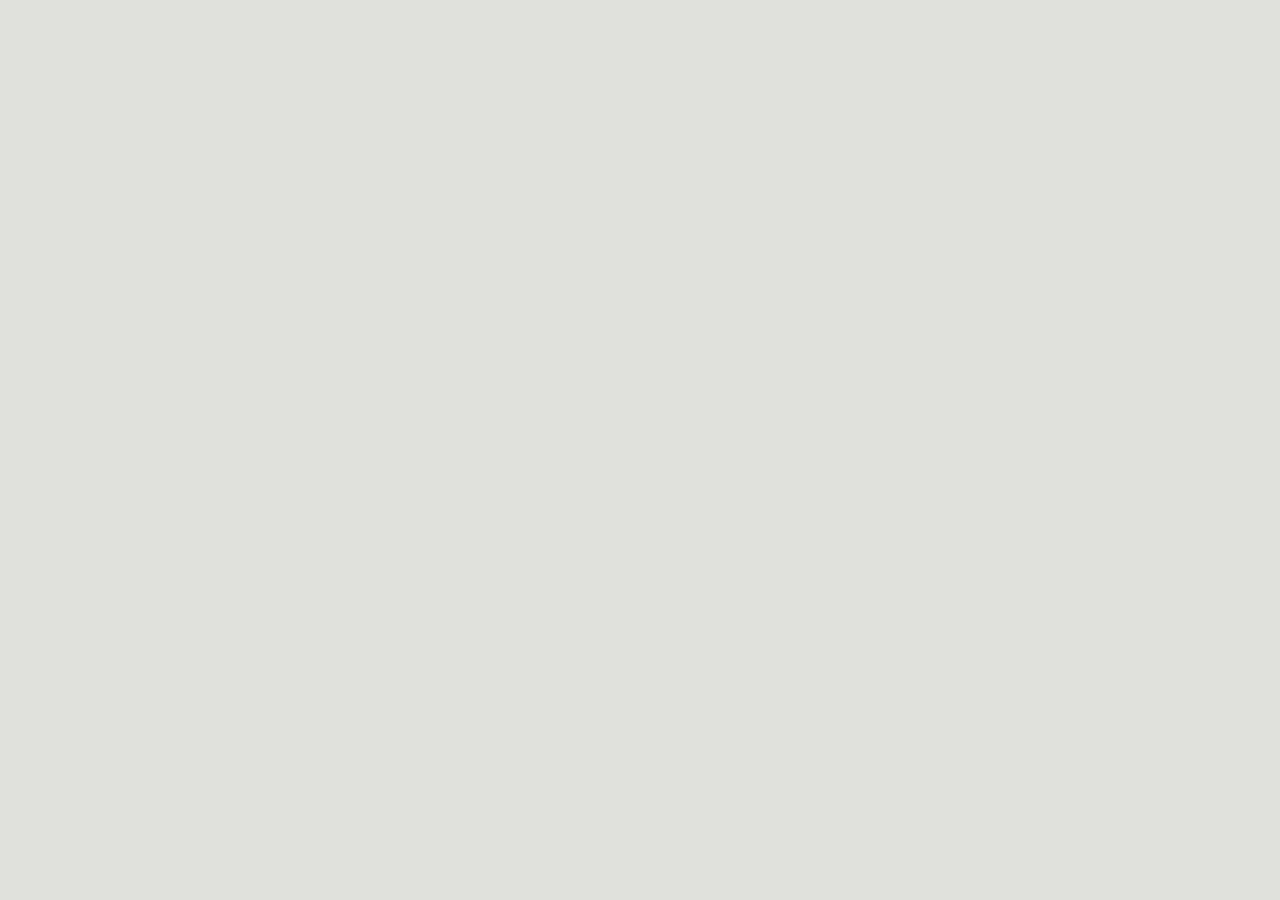
==== commit ef730347: "Local progress before redesign" ====
--- a/admin.html
+++ b/admin.html
@@ -1,1899 +1,1899 @@
-<!DOCTYPE html>
-<html lang="id">
-<head>
-  <meta charset="UTF-8" />
-  <meta name="viewport" content="width=device-width, initial-scale=1.0"/>
-  <title>Admin - Mansa Robotics Quiz</title>
-  <link rel="stylesheet" href="style.css" />
-  <style>
-    /* ===== LIGHT MODE (Admin) ===== */
-    body.light-mode { background:#f1f5f9 !important; color:#1e293b !important; }
-    body.light-mode .card, body.light-mode .card-admin { background:#ffffff !important; border-color:#e2e8f0 !important; }
-    body.light-mode .card h2, body.light-mode .card-admin h2 { color:#1e293b !important; }
-    body.light-mode .info-text { color:#475569 !important; }
-    body.light-mode input[type="text"], body.light-mode input[type="number"] { background:#f8fafc !important; border-color:#cbd5e1 !important; color:#1e293b !important; }
-    body.light-mode .player-list li { background:#f8fafc !important; border-color:#e2e8f0 !important; color:#1e293b !important; }
-    body.light-mode .room-code-big { color:#0f172a !important; }
-    body.light-mode .logo { color:#0f172a !important; }
-    body.light-mode .logo span { color:#f97316 !important; }
-    body.light-mode .theme-card { background:#f8fafc !important; border-color:#cbd5e1 !important; color:#1e293b !important; }
-    body.light-mode .theme-card.selected { background:#e0f2fe !important; border-color:#38bdf8 !important; }
-    body.light-mode .live-scores li { background:#f8fafc !important; border-color:#e2e8f0 !important; color:#1e293b !important; }
-    body.light-mode .q-display { background:#f8fafc !important; border-color:#e2e8f0 !important; }
-    body.light-mode .q-text, body.light-mode .q-label { color:#1e293b !important; }
-    body.light-mode #activity-log { background:#f8fafc !important; border-color:#e2e8f0 !important; }
-    body.light-mode .uid-box { background:#f8fafc !important; border-color:#cbd5e1 !important; }
-    body.light-mode .uid-value { color:#1e293b !important; }
-    body.light-mode #theme-toggle { border-color:#cbd5e1 !important; color:#475569 !important; }
-    body.light-mode .hard-q-card { background:#f8fafc !important; border-color:#e2e8f0 !important; }
-    body.light-mode .hard-q-text { color:#1e293b !important; }
-    body.light-mode .admin-sidebar { background:#ffffff !important; border-color:#e2e8f0 !important; }
-    body.light-mode .sidebar-nav-item { color:#475569 !important; }
-    body.light-mode .sidebar-nav-item:hover { background:#f1f5f9 !important; color:#1e293b !important; }
-    body.light-mode .sidebar-nav-item.active { background:#e0f2fe !important; color:#0284c7 !important; }
-    body.light-mode .admin-layout { background:#f1f5f9 !important; }
-    body.light-mode .dash-stat-card { background:#f8fafc !important; border-color:#e2e8f0 !important; }
-    body.light-mode .dash-stat-val { color:#0f172a !important; }
-    body.light-mode .dash-stat-label { color:#475569 !important; }
-
-    /* ===== ADMIN LAYOUT WITH SIDEBAR ===== */
-    body.admin-active {
-      display: block !important;
-      align-items: unset !important;
-      justify-content: unset !important;
-      padding: 0 !important;
-    }
-    .admin-layout {
-      display: flex;
-      min-height: 100vh;
-      background: #080c14;
-    }
-
-    /* ===== SIDEBAR ===== */
-    .admin-sidebar {
-      width: 220px;
-      min-width: 220px;
-      background: #0d1117;
-      border-right: 1px solid #1e293b;
-      display: flex;
-      flex-direction: column;
-      padding: 0;
-      position: fixed;
-      top: 0;
-      left: 0;
-      height: 100vh;
-      z-index: 100;
-      overflow-y: auto;
-    }
-    .sidebar-header {
-      padding: 20px 18px 16px;
-      border-bottom: 1px solid #1e293b;
-    }
-    .sidebar-logo {
-      font-family: 'Sora', sans-serif;
-      font-size: 1.1rem;
-      font-weight: 700;
-      color: #e2e8f0;
-      letter-spacing: -0.02em;
-    }
-    .sidebar-logo span { color: #f97316; }
-    .sidebar-badge {
-      display: inline-block;
-      font-size: 0.6rem;
-      font-weight: 700;
-      background: #f9731622;
-      color: #f97316;
-      border: 1px solid #f9731644;
-      border-radius: 5px;
-      padding: 1px 7px;
-      margin-left: 6px;
-      letter-spacing: 0.08em;
-    }
-    .sidebar-nav {
-      flex: 1;
-      padding: 12px 10px;
-      display: flex;
-      flex-direction: column;
-      gap: 2px;
-    }
-    .sidebar-section-label {
-      font-size: 0.62rem;
-      font-weight: 700;
-      color: #334155;
-      letter-spacing: 0.12em;
-      text-transform: uppercase;
-      padding: 8px 8px 4px;
-      margin-top: 6px;
-    }
-    .sidebar-nav-item {
-      display: flex;
-      align-items: center;
-      gap: 10px;
-      padding: 8px 10px;
-      border-radius: 8px;
-      color: #64748b;
-      font-size: 0.84rem;
-      font-weight: 500;
-      cursor: pointer;
-      transition: background 0.15s, color 0.15s;
-      border: none;
-      background: transparent;
-      width: 100%;
-      text-align: left;
-      position: relative;
-    }
-    .sidebar-nav-item:hover { background: #111827; color: #94a3b8; }
-    .sidebar-nav-item.active { background: #1e3a5f; color: #38bdf8; }
-    .sidebar-nav-item .ico { width: 15px; height: 15px; flex-shrink: 0; }
-    .sidebar-nav-item .nav-badge {
-      margin-left: auto;
-      font-size: 0.62rem;
-      background: #22c55e22;
-      color: #22c55e;
-      border: 1px solid #22c55e44;
-      border-radius: 99px;
-      padding: 1px 7px;
-      font-weight: 700;
-    }
-    .sidebar-nav-item .nav-badge.orange { background: #f9731622; color: #f97316; border-color: #f9731644; }
-    .sidebar-footer {
-      padding: 12px 10px;
-      border-top: 1px solid #1e293b;
-      display: flex;
-      flex-direction: column;
-      gap: 4px;
-    }
-
-    /* ===== MAIN CONTENT ===== */
-    .admin-main {
-      margin-left: 220px;
-      flex: 1;
-      min-height: 100vh;
-      display: flex;
-      flex-direction: column;
-    }
-    .admin-topbar {
-      display: flex;
-      align-items: center;
-      justify-content: space-between;
-      padding: 14px 28px;
-      border-bottom: 1px solid #1e293b;
-      background: #0d1117;
-      position: sticky;
-      top: 0;
-      z-index: 50;
-    }
-    .admin-topbar-title {
-      font-size: 0.95rem;
-      font-weight: 700;
-      color: #e2e8f0;
-    }
-    .admin-topbar-right {
-      display: flex;
-      align-items: center;
-      gap: 10px;
-    }
-    .admin-content {
-      padding: 28px;
-      flex: 1;
-      max-width: 860px;
-    }
-
-    /* ===== SCREENS ===== */
-    .screen { display: none; }
-    .screen.active { display: block; }
-
-    /* ===== LOGIN SCREEN (full center) ===== */
-    #screen-login {
-      position: fixed;
-      inset: 0;
-      display: none;
-      align-items: center;
-      justify-content: center;
-      background: #080c14;
-      z-index: 200;
-    }
-    #screen-login.active {
-      display: flex !important;
-    }
-    #screen-login .card-admin {
-      width: 100%;
-      max-width: 380px;
-    }
-    #screen-setup {
-      position: fixed;
-      inset: 0;
-      display: none;
-      align-items: center;
-      justify-content: center;
-      background: #080c14;
-      z-index: 200;
-    }
-    #screen-setup.active {
-      display: flex !important;
-    }
-    #screen-setup .card-admin {
-      width: 100%;
-      max-width: 420px;
-    }
-
-    /* ===== DASHBOARD STATS ===== */
-    .dash-grid {
-      display: grid;
-      grid-template-columns: repeat(auto-fit, minmax(160px, 1fr));
-      gap: 14px;
-      margin-bottom: 24px;
-    }
-    .dash-stat-card {
-      background: #0d1117;
-      border: 1px solid #1e293b;
-      border-radius: 12px;
-      padding: 16px 18px;
-    }
-    .dash-stat-val {
-      font-size: 1.8rem;
-      font-weight: 700;
-      color: #e2e8f0;
-      font-family: 'Sora', sans-serif;
-      line-height: 1;
-      margin-bottom: 4px;
-    }
-    .dash-stat-label {
-      font-size: 0.74rem;
-      color: #64748b;
-      font-weight: 500;
-    }
-    .dash-stat-card.accent .dash-stat-val { color: #f97316; }
-    .dash-stat-card.green .dash-stat-val { color: #22c55e; }
-    .dash-stat-card.blue .dash-stat-val { color: #38bdf8; }
-
-    .dash-quick-actions {
-      display: flex;
-      gap: 12px;
-      flex-wrap: wrap;
-      margin-bottom: 24px;
-    }
-    .dash-section-title {
-      font-size: 0.78rem;
-      font-weight: 700;
-      color: #475569;
-      letter-spacing: 0.08em;
-      text-transform: uppercase;
-      margin-bottom: 12px;
-    }
-    .dash-room-status {
-      background: #0d1117;
-      border: 1px solid #1e293b;
-      border-radius: 12px;
-      padding: 16px 18px;
-      margin-bottom: 16px;
-    }
-    .dash-no-room {
-      text-align: center;
-      padding: 32px 16px;
-      color: #334155;
-      font-size: 0.85rem;
-    }
-
-    /* page title in content area */
-    .page-title {
-      font-size: 1.3rem;
-      font-weight: 700;
-      color: #e2e8f0;
-      font-family: 'Sora', sans-serif;
-      margin-bottom: 20px;
-      display: flex;
-      align-items: center;
-      gap: 10px;
-    }
-    .page-title .ico { width: 20px; height: 20px; }
-  </style>
-<body>
-
-<!-- LOGIN (full-screen overlay) -->
-<div class="card card-admin screen" id="screen-login" style="flex-direction:column;padding:36px 28px">
-  <div class="logo" style="margin-bottom:4px">Mansa<span>Robotics</span> Quiz</div>
-  <div style="font-size:0.72rem;color:#475569;margin-bottom:28px;letter-spacing:0.06em;text-transform:uppercase">Admin Panel</div>
-  <h2 style="margin-bottom:8px">Login Admin</h2>
-  <p class="info-text">Hanya admin yang bisa akses halaman ini</p>
-  <button class="btn btn-google" onclick="loginAdmin()">
-    <img src="https://www.gstatic.com/firebasejs/ui/2.0.0/images/auth/google.svg" width="20"/>
-    Login dengan Google
-  </button>
-  <div id="login-error" class="error-msg" style="display:none"></div>
-</div>
-
-<!-- SETUP MODE -->
-<div class="screen" id="screen-setup" style="flex-direction:column">
-  <div class="card card-admin" style="width:100%;max-width:420px">
-    <h2><svg class="ico" viewBox="0 0 24 24" fill="none" stroke="currentColor" stroke-width="2" stroke-linecap="round" stroke-linejoin="round"><circle cx="12" cy="12" r="3"/><path d="M19.4 15a1.65 1.65 0 0 0 .33 1.82l.06.06a2 2 0 0 1-2.83 2.83l-.06-.06a1.65 1.65 0 0 0-1.82-.33 1.65 1.65 0 0 0-1 1.51V21a2 2 0 0 1-4 0v-.09A1.65 1.65 0 0 0 9 19.4a1.65 1.65 0 0 0-1.82.33l-.06.06a2 2 0 0 1-2.83-2.83l.06-.06A1.65 1.65 0 0 0 4.68 15a1.65 1.65 0 0 0-1.51-1H3a2 2 0 0 1 0-4h.09A1.65 1.65 0 0 0 4.6 9a1.65 1.65 0 0 0-.33-1.82l-.06-.06a2 2 0 0 1 2.83-2.83l.06.06A1.65 1.65 0 0 0 9 4.68a1.65 1.65 0 0 0 1-1.51V3a2 2 0 0 1 4 0v.09a1.65 1.65 0 0 0 1 1.51 1.65 1.65 0 0 0 1.82-.33l.06-.06a2 2 0 0 1 2.83 2.83l-.06.06A1.65 1.65 0 0 0 19.4 9a1.65 1.65 0 0 0 1.51 1H21a2 2 0 0 1 0 4h-.09a1.65 1.65 0 0 0-1.51 1z"/></svg> Setup Admin UID</h2>
-    <p class="info-text">Kamu login pertama kali. Copy UID kamu di bawah, lalu ikuti instruksinya:</p>
-    <div class="uid-box">
-      <div class="uid-value" id="setup-uid-display">-</div>
-      <button class="btn btn-copy" onclick="copyUID()"><svg class="ico" viewBox="0 0 24 24" fill="none" stroke="currentColor" stroke-width="2" stroke-linecap="round" stroke-linejoin="round"><rect x="9" y="9" width="13" height="13" rx="2"/><path d="M5 15H4a2 2 0 0 1-2-2V4a2 2 0 0 1 2-2h9a2 2 0 0 1 2 2v1"/></svg> Copy UID</button>
-      <div id="copy-success" class="success-msg" style="display:none"><svg class="ico" viewBox="0 0 24 24" fill="none" stroke="currentColor" stroke-width="2.5" stroke-linecap="round" stroke-linejoin="round"><polyline points="20 6 9 17 4 12"/></svg> UID berhasil di-copy!</div>
-    </div>
-    <div class="uid-steps">
-      <b>Cara set Admin:</b><br>
-      1. Copy UID di atas<br>
-      2. Buka file <code>admin.html</code><br>
-      3. Cari baris <code>FILL_YOUR_ADMIN_UID_HERE</code><br>
-      4. Ganti dengan UID kamu (dalam tanda kutip)<br>
-      5. Save &amp; upload ulang ke hosting
-    </div>
-    <button class="btn btn-outline" style="margin-top:20px" onclick="logoutAdmin()">Logout</button>
-  </div>
-</div>
-
-<!-- ADMIN LAYOUT WITH SIDEBAR -->
-<div class="admin-layout" id="admin-layout" style="display:none">
-
-  <!-- SIDEBAR -->
-  <aside class="admin-sidebar">
-    <div class="sidebar-header">
-      <div class="sidebar-logo">Mansa<span>Robotics</span><span class="sidebar-badge">ADMIN</span></div>
-    </div>
-    <nav class="sidebar-nav">
-      <div class="sidebar-section-label">Menu</div>
-      <button class="sidebar-nav-item active" id="nav-dashboard" onclick="navTo('dashboard')">
-        <svg class="ico" viewBox="0 0 24 24" fill="none" stroke="currentColor" stroke-width="2" stroke-linecap="round" stroke-linejoin="round"><rect x="3" y="3" width="7" height="7"/><rect x="14" y="3" width="7" height="7"/><rect x="14" y="14" width="7" height="7"/><rect x="3" y="14" width="7" height="7"/></svg>
-        Dashboard
-      </button>
-      <button class="sidebar-nav-item" id="nav-create" onclick="navTo('create')">
-        <svg class="ico" viewBox="0 0 24 24" fill="none" stroke="currentColor" stroke-width="2" stroke-linecap="round" stroke-linejoin="round"><line x1="12" y1="5" x2="12" y2="19"/><line x1="5" y1="12" x2="19" y2="12"/></svg>
-        Buat Room
-      </button>
-      <button class="sidebar-nav-item" id="nav-manage" onclick="navToRoom()">
-        <svg class="ico" viewBox="0 0 24 24" fill="none" stroke="currentColor" stroke-width="2" stroke-linecap="round" stroke-linejoin="round"><circle cx="12" cy="12" r="10"/><circle cx="12" cy="12" r="6"/><circle cx="12" cy="12" r="2"/></svg>
-        Room Aktif
-        <span class="nav-badge orange" id="nav-room-badge" style="display:none">LIVE</span>
-      </button>
-      <div class="sidebar-section-label">Pemain</div>
-      <button class="sidebar-nav-item" id="nav-users" onclick="openUserManagement()">
-        <svg class="ico" viewBox="0 0 24 24" fill="none" stroke="currentColor" stroke-width="2" stroke-linecap="round" stroke-linejoin="round"><path d="M17 21v-2a4 4 0 0 0-4-4H5a4 4 0 0 0-4 4v2"/><circle cx="9" cy="7" r="4"/><path d="M23 21v-2a4 4 0 0 0-3-3.87"/><path d="M16 3.13a4 4 0 0 1 0 7.75"/></svg>
-        Atur Level Pemain
-        <span class="nav-badge" id="nav-users-count" style="display:none">0</span>
-      </button>
-    </nav>
-    <div class="sidebar-footer">
-      <button class="sidebar-nav-item" onclick="toggleTheme()">
-        <svg id="theme-icon-dark2" class="ico" viewBox="0 0 24 24" fill="none" stroke="currentColor" stroke-width="2" stroke-linecap="round" stroke-linejoin="round"><path d="M21 12.79A9 9 0 1 1 11.21 3 7 7 0 0 0 21 12.79z"/></svg>
-        <svg id="theme-icon-light2" class="ico" viewBox="0 0 24 24" fill="none" stroke="currentColor" stroke-width="2" stroke-linecap="round" stroke-linejoin="round" style="display:none"><circle cx="12" cy="12" r="5"/><line x1="12" y1="1" x2="12" y2="3"/><line x1="12" y1="21" x2="12" y2="23"/></svg>
-        <span id="theme-label2">Mode Terang</span>
-      </button>
-      <button class="sidebar-nav-item" onclick="logoutAdmin()">
-        <svg class="ico" viewBox="0 0 24 24" fill="none" stroke="currentColor" stroke-width="2" stroke-linecap="round" stroke-linejoin="round"><path d="M9 21H5a2 2 0 0 1-2-2V5a2 2 0 0 1 2-2h4"/><polyline points="16 17 21 12 16 7"/><line x1="21" y1="12" x2="9" y2="12"/></svg>
-        Logout
-      </button>
-    </div>
-  </aside>
-
-  <!-- MAIN CONTENT -->
-  <main class="admin-main">
-    <div class="admin-topbar">
-      <div class="admin-topbar-title" id="topbar-title">Dashboard</div>
-      <div class="admin-topbar-right">
-        <div style="font-size:0.78rem;color:#475569" id="topbar-room-info" style="display:none"></div>
-      </div>
-    </div>
-    <div class="admin-content">
-
-      <!-- DASHBOARD -->
-      <div class="screen active" id="screen-dashboard">
-        <div class="page-title">
-          <svg class="ico" viewBox="0 0 24 24" fill="none" stroke="currentColor" stroke-width="2" stroke-linecap="round" stroke-linejoin="round"><rect x="3" y="3" width="7" height="7"/><rect x="14" y="3" width="7" height="7"/><rect x="14" y="14" width="7" height="7"/><rect x="3" y="14" width="7" height="7"/></svg>
-          Dashboard
-        </div>
-
-        <div class="dash-grid">
-          <div class="dash-stat-card accent">
-            <div class="dash-stat-val" id="dash-total-users">—</div>
-            <div class="dash-stat-label">Total Pemain Terdaftar</div>
-          </div>
-          <div class="dash-stat-card green">
-            <div class="dash-stat-val" id="dash-room-status">Tidak Ada</div>
-            <div class="dash-stat-label">Status Room Aktif</div>
-          </div>
-          <div class="dash-stat-card blue">
-            <div class="dash-stat-val" id="dash-room-players">—</div>
-            <div class="dash-stat-label">Peserta di Room</div>
-          </div>
-          <div class="dash-stat-card">
-            <div class="dash-stat-val" id="dash-room-code">—</div>
-            <div class="dash-stat-label">Kode Room</div>
-          </div>
-        </div>
-
-        <div class="dash-section-title">Aksi Cepat</div>
-        <div class="dash-quick-actions">
-          <button class="btn btn-orange" onclick="navTo('create')" style="width:auto">
-            <svg class="ico" viewBox="0 0 24 24" fill="none" stroke="currentColor" stroke-width="2" stroke-linecap="round" stroke-linejoin="round"><line x1="12" y1="5" x2="12" y2="19"/><line x1="5" y1="12" x2="19" y2="12"/></svg>
-            Buat Room Baru
-          </button>
-          <button class="btn btn-primary" onclick="navToRoom()" id="btn-goto-room" style="width:auto;background:#1e3a5f;border-color:#38bdf8;color:#38bdf8" disabled>
-            <svg class="ico" viewBox="0 0 24 24" fill="none" stroke="currentColor" stroke-width="2" stroke-linecap="round" stroke-linejoin="round"><circle cx="12" cy="12" r="10"/><circle cx="12" cy="12" r="6"/><circle cx="12" cy="12" r="2"/></svg>
-            Buka Room Aktif
-          </button>
-          <button class="btn btn-outline" onclick="openUserManagement()" style="width:auto">
-            <svg class="ico" viewBox="0 0 24 24" fill="none" stroke="currentColor" stroke-width="2" stroke-linecap="round" stroke-linejoin="round"><path d="M17 21v-2a4 4 0 0 0-4-4H5a4 4 0 0 0-4 4v2"/><circle cx="9" cy="7" r="4"/><path d="M23 21v-2a4 4 0 0 0-3-3.87"/><path d="M16 3.13a4 4 0 0 1 0 7.75"/></svg>
-            Atur Level Pemain
-          </button>
-        </div>
-
-        <div class="dash-section-title">Status Room</div>
-        <div class="dash-room-status" id="dash-room-detail">
-          <div class="dash-no-room">
-            <svg style="width:32px;height:32px;color:#1e293b;margin-bottom:10px" viewBox="0 0 24 24" fill="none" stroke="currentColor" stroke-width="1.5" stroke-linecap="round" stroke-linejoin="round"><rect x="3" y="11" width="18" height="10" rx="2"/><rect x="9" y="7" width="6" height="4" rx="1"/><line x1="12" y1="7" x2="12" y2="4"/><circle cx="12" cy="3" r="1"/></svg>
-            <div>Belum ada room aktif.<br>Buat room baru untuk memulai quiz.</div>
-          </div>
-        </div>
-      </div>
-
-      <!-- CREATE ROOM -->
-      <div class="screen" id="screen-create">
-        <div class="page-title">
-          <svg class="ico" viewBox="0 0 24 24" fill="none" stroke="currentColor" stroke-width="2" stroke-linecap="round" stroke-linejoin="round"><line x1="12" y1="5" x2="12" y2="19"/><line x1="5" y1="12" x2="19" y2="12"/></svg>
-          Buat Room Baru
-        </div>
-        <p class="info-text">Pilih tema quiz dulu:</p>
-        <div class="theme-grid">
-          <div class="theme-card" onclick="selectTheme('dasar', this)">
-            <div class="icon"><svg class="ico" viewBox="0 0 24 24" fill="none" stroke="currentColor" stroke-width="2" stroke-linecap="round" stroke-linejoin="round"><path d="M12 22v-5"/><path d="M9 8V2"/><path d="M15 8V2"/><path d="M18 8H6a4 4 0 0 0 0 8h.5"/><path d="M12 22a5 5 0 0 0 5-5v-1H7v1a5 5 0 0 0 5 5z"/></svg></div>
-            <div class="name">Tema Dasar</div>
-          </div>
-          <div class="theme-card" onclick="selectTheme('programmer', this)">
-            <div class="icon"><svg class="ico" viewBox="0 0 24 24" fill="none" stroke="currentColor" stroke-width="2" stroke-linecap="round" stroke-linejoin="round"><polyline points="16 18 22 12 16 6"/><polyline points="8 6 2 12 8 18"/></svg></div>
-            <div class="name">Tema Programmer</div>
-          </div>
-          <div class="theme-card" onclick="selectTheme('mechanic', this)">
-            <div class="icon"><svg class="ico" viewBox="0 0 24 24" fill="none" stroke="currentColor" stroke-width="2" stroke-linecap="round" stroke-linejoin="round"><path d="M14.7 6.3a1 1 0 0 0 0 1.4l1.6 1.6a1 1 0 0 0 1.4 0l3.77-3.77a6 6 0 0 1-7.94 7.94l-6.91 6.91a2.12 2.12 0 0 1-3-3l6.91-6.91a6 6 0 0 1 7.94-7.94l-3.76 3.76z"/></svg></div>
-            <div class="name">Tema Mechanic</div>
-          </div>
-        </div>
-        <div id="theme-error" class="error-msg" style="display:none"></div>
-
-        <p class="info-text" style="margin-top:16px">Pengaturan jeda antar soal:</p>
-        <div class="theme-grid" style="grid-template-columns:1fr 1fr 1fr; margin-bottom:8px">
-          <div class="theme-card" id="break-off" onclick="selectBreakMode('off', this)">
-            <div class="icon"><svg class="ico" viewBox="0 0 24 24" fill="none" stroke="currentColor" stroke-width="2" stroke-linecap="round" stroke-linejoin="round"><polygon points="13 2 3 14 12 14 11 22 21 10 12 10 13 2"/></svg></div>
-            <div class="name">Langsung</div>
-          </div>
-          <div class="theme-card selected" id="break-5" onclick="selectBreakMode('5', this)">
-            <div class="icon"><svg class="ico" viewBox="0 0 24 24" fill="none" stroke="currentColor" stroke-width="2" stroke-linecap="round" stroke-linejoin="round"><rect x="6" y="4" width="4" height="16"/><rect x="14" y="4" width="4" height="16"/></svg></div>
-            <div class="name">Tiap 5 Soal</div>
-          </div>
-          <div class="theme-card" id="break-custom" onclick="selectBreakMode('custom', this)">
-            <div class="icon"><svg class="ico" viewBox="0 0 24 24" fill="none" stroke="currentColor" stroke-width="2" stroke-linecap="round" stroke-linejoin="round"><line x1="4" y1="9" x2="20" y2="9"/><line x1="4" y1="15" x2="20" y2="15"/><line x1="10" y1="3" x2="8" y2="21"/><line x1="16" y1="3" x2="14" y2="21"/></svg></div>
-            <div class="name">Custom</div>
-          </div>
-        </div>
-        <div id="custom-break-input" style="display:none; margin-bottom:12px">
-          <input type="number" id="input-break-every" min="1" max="9" value="3"
-            placeholder="Jeda tiap berapa soal?"
-            style="width:100%;padding:10px 14px;border-radius:10px;border:1px solid #334155;background:#0f172a;color:#e2e8f0;font-size:1rem;outline:none"/>
-          <p style="font-size:0.78rem;color:#64748b;margin-top:4px">Jeda akan muncul tiap N soal (contoh: 3 = soal 3,6,9,...)</p>
-        </div>
-
-        <!-- STREAK THRESHOLD SETTING -->
-        <p class="info-text" style="margin-top:16px"><svg class="ico" viewBox="0 0 24 24" fill="none" stroke="currentColor" stroke-width="2" stroke-linecap="round" stroke-linejoin="round"><path d="M8.5 14.5A2.5 2.5 0 0 0 11 12c0-1.38-.5-2-1-3-1.072-2.143-.224-4.054 2-6 .5 2.5 2 4.9 4 6.5 2 1.6 3 3.5 3 5.5a7 7 0 1 1-14 0c0-1.153.433-2.294 1-3a2.5 2.5 0 0 0 2.5 2.5z"/></svg> Item didapat setelah berapa jawaban benar berturut-turut?</p>
-        <div class="theme-grid" style="grid-template-columns:1fr 1fr 1fr 1fr; margin-bottom:8px">
-          <div class="theme-card" id="streak-2" onclick="selectStreak(2, this)">
-            <div class="icon"><span style="font-size:1.1rem;font-weight:700">2</span></div>
-            <div class="name">2 Streak</div>
-          </div>
-          <div class="theme-card selected" id="streak-3" onclick="selectStreak(3, this)">
-            <div class="icon"><svg class="ico" viewBox="0 0 24 24" fill="none" stroke="currentColor" stroke-width="2" stroke-linecap="round" stroke-linejoin="round"><path d="M8.5 14.5A2.5 2.5 0 0 0 11 12c0-1.38-.5-2-1-3-1.072-2.143-.224-4.054 2-6 .5 2.5 2 4.9 4 6.5 2 1.6 3 3.5 3 5.5a7 7 0 1 1-14 0c0-1.153.433-2.294 1-3a2.5 2.5 0 0 0 2.5 2.5z"/></svg></div>
-            <div class="name">3 Streak</div>
-          </div>
-          <div class="theme-card" id="streak-4" onclick="selectStreak(4, this)">
-            <div class="icon"><span style="font-size:1.1rem;font-weight:700">4</span></div>
-            <div class="name">4 Streak</div>
-          </div>
-          <div class="theme-card" id="streak-5" onclick="selectStreak(5, this)">
-            <div class="icon"><svg class="ico" viewBox="0 0 24 24" fill="none" stroke="currentColor" stroke-width="2" stroke-linecap="round" stroke-linejoin="round"><polyline points="8 21 12 17 16 21"/><line x1="12" y1="17" x2="12" y2="11"/><path d="M7 4h10l-1 7a5 5 0 0 1-8 0z"/><path d="M4 7h3M17 7h3"/></svg></div>
-            <div class="name">5 Streak</div>
-          </div>
-        </div>
-        <p style="font-size:0.75rem;color:#64748b;margin-bottom:12px;text-align:center" id="streak-desc">Tiap 3 jawaban benar berturut-turut → player pilih item</p>
-
-        <!-- TIMER DURASI -->
-        <p class="info-text" style="margin-top:16px"><svg class="ico" viewBox="0 0 24 24" fill="none" stroke="currentColor" stroke-width="2" stroke-linecap="round" stroke-linejoin="round"><circle cx="12" cy="12" r="10"/><polyline points="12 6 12 12 16 14"/></svg> Durasi timer per soal:</p>
-        <div class="theme-grid" style="grid-template-columns:1fr 1fr 1fr 1fr 1fr; margin-bottom:8px">
-          <div class="theme-card" id="timer-10" onclick="selectTimer(10, this)"><div class="icon"><span style="font-size:1.1rem;font-weight:700">10</span></div><div class="name">10 dtk</div></div>
-          <div class="theme-card selected" id="timer-15" onclick="selectTimer(15, this)"><div class="icon"><span style="font-size:1.1rem;font-weight:700">15</span></div><div class="name">15 dtk</div></div>
-          <div class="theme-card" id="timer-20" onclick="selectTimer(20, this)"><div class="icon"><span style="font-size:1.1rem;font-weight:700">20</span></div><div class="name">20 dtk</div></div>
-          <div class="theme-card" id="timer-30" onclick="selectTimer(30, this)"><div class="icon"><span style="font-size:1.1rem;font-weight:700">30</span></div><div class="name">30 dtk</div></div>
-          <div class="theme-card" id="timer-custom" onclick="selectTimer('custom', this)"><div class="icon"><svg class="ico" viewBox="0 0 24 24" fill="none" stroke="currentColor" stroke-width="2" stroke-linecap="round" stroke-linejoin="round"><line x1="4" y1="9" x2="20" y2="9"/><line x1="4" y1="15" x2="20" y2="15"/><line x1="10" y1="3" x2="8" y2="21"/><line x1="16" y1="3" x2="14" y2="21"/></svg></div><div class="name">Custom</div></div>
-        </div>
-        <div id="custom-timer-input" style="display:none;margin-bottom:8px">
-          <input type="number" id="input-timer-custom" min="5" max="120" value="15" placeholder="Detik (5–120)..."
-            style="width:100%;padding:10px 14px;border-radius:10px;border:1px solid #334155;background:#0f172a;color:#e2e8f0;font-size:1rem;outline:none"/>
-          <p style="font-size:0.78rem;color:#64748b;margin-top:4px">Masukkan durasi dalam detik (5–120)</p>
-        </div>
-
-        <!-- MODE SOAL -->
-        <p class="info-text" style="margin-top:16px"><svg class="ico" viewBox="0 0 24 24" fill="none" stroke="currentColor" stroke-width="2" stroke-linecap="round" stroke-linejoin="round"><polyline points="16 3 21 3 21 8"/><line x1="4" y1="20" x2="21" y2="3"/><polyline points="21 16 21 21 16 21"/><line x1="15" y1="15" x2="21" y2="21"/></svg> Urutan soal:</p>
-        <div class="theme-grid" style="grid-template-columns:1fr 1fr; margin-bottom:14px">
-          <div class="theme-card" id="shuffle-on" onclick="selectShuffle(true, this)">
-            <div class="icon"><svg class="ico" viewBox="0 0 24 24" fill="none" stroke="currentColor" stroke-width="2" stroke-linecap="round" stroke-linejoin="round"><polyline points="16 3 21 3 21 8"/><line x1="4" y1="20" x2="21" y2="3"/><polyline points="21 16 21 21 16 21"/><line x1="15" y1="15" x2="21" y2="21"/></svg></div>
-            <div class="name">Acak</div>
-          </div>
-          <div class="theme-card selected" id="shuffle-off" onclick="selectShuffle(false, this)">
-            <div class="icon"><svg class="ico" viewBox="0 0 24 24" fill="none" stroke="currentColor" stroke-width="2" stroke-linecap="round" stroke-linejoin="round"><line x1="8" y1="6" x2="21" y2="6"/><line x1="8" y1="12" x2="21" y2="12"/><line x1="8" y1="18" x2="21" y2="18"/><line x1="3" y1="6" x2="3.01" y2="6"/><line x1="3" y1="12" x2="3.01" y2="12"/><line x1="3" y1="18" x2="3.01" y2="18"/></svg></div>
-            <div class="name">Urut</div>
-          </div>
-        </div>
-
-        <!-- JUMLAH SOAL -->
-        <p class="info-text" style="margin-top:16px"><svg class="ico" viewBox="0 0 24 24" fill="none" stroke="currentColor" stroke-width="2" stroke-linecap="round" stroke-linejoin="round"><line x1="8" y1="6" x2="21" y2="6"/><line x1="8" y1="12" x2="21" y2="12"/><line x1="8" y1="18" x2="21" y2="18"/><line x1="3" y1="6" x2="3.01" y2="6"/><line x1="3" y1="12" x2="3.01" y2="12"/><line x1="3" y1="18" x2="3.01" y2="18"/></svg> Jumlah soal yang dimainkan:</p>
-        <input type="number" id="input-question-count" min="1" max="999" value="25"
-          style="width:100%;padding:10px 14px;border-radius:10px;border:1px solid #334155;background:#0f172a;color:#e2e8f0;font-size:1rem;outline:none;margin-bottom:4px"/>
-        <p style="font-size:0.78rem;color:#64748b;margin-bottom:14px">Jika lebih dari jumlah soal di bank soal, semua soal akan dipakai.</p>
-
-        <button class="btn btn-orange" onclick="createRoom()" style="margin-top:4px">Buat Room</button>
-      </div>
-
-      <!-- MANAGE ROOM / WAITING -->
-      <div class="screen" id="screen-manage">
-        <div class="page-title">
-          <svg class="ico" viewBox="0 0 24 24" fill="none" stroke="currentColor" stroke-width="2" stroke-linecap="round" stroke-linejoin="round"><circle cx="12" cy="12" r="10"/><circle cx="12" cy="12" r="6"/><circle cx="12" cy="12" r="2"/></svg>
-          Room Aktif
-          <svg class="ico" viewBox="0 0 24 24" fill="#22c55e" stroke="#22c55e" stroke-width="2"><circle cx="12" cy="12" r="6"/></svg>
-        </div>
-        <p class="info-text">Bagikan kode ini ke peserta:</p>
-        <div class="room-code-big" id="admin-room-code">????</div>
-        <div class="player-count" id="player-count">0 peserta bergabung</div>
-        <ul class="player-list" id="admin-player-list"></ul>
-        <p style="font-size:0.72rem;color:#475569;margin:2px 0 4px;text-align:center">Klik nama player untuk kick dari room</p>
-        <button class="btn btn-green" onclick="startQuiz()" id="btn-start"><svg class="ico" viewBox="0 0 24 24" fill="none" stroke="currentColor" stroke-width="2" stroke-linecap="round" stroke-linejoin="round"><polygon points="5 3 19 12 5 21 5 3"/></svg> Mulai Quiz!</button>
-        <button class="btn btn-red" onclick="deleteRoom()"><svg class="ico" viewBox="0 0 24 24" fill="none" stroke="currentColor" stroke-width="2" stroke-linecap="round" stroke-linejoin="round"><polyline points="3 6 5 6 21 6"/><path d="M19 6v14a2 2 0 0 1-2 2H7a2 2 0 0 1-2-2V6m3 0V4a1 1 0 0 1 1-1h4a1 1 0 0 1 1 1v2"/></svg> Hapus Room</button>
-      </div>
-
-      <!-- LIVE QUIZ CONTROL -->
-      <div class="screen" id="screen-live">
-        <div class="page-title">
-          <svg class="ico" viewBox="0 0 24 24" fill="none" stroke="currentColor" stroke-width="2" stroke-linecap="round" stroke-linejoin="round"><circle cx="12" cy="12" r="10"/><circle cx="12" cy="12" r="6"/><circle cx="12" cy="12" r="2"/></svg>
-          Live Quiz Control
-        </div>
-        <div class="progress-info">
-          <span id="live-q-num">Soal 1/10</span>
-          <span id="live-theme-label">Tema: -</span>
-        </div>
-        <div class="q-display">
-          <div class="q-label">Pertanyaan:</div>
-          <div class="q-text" id="live-q-text">-</div>
-          <div class="q-ans" id="live-q-ans"><svg class="ico" viewBox="0 0 24 24" fill="none" stroke="currentColor" stroke-width="2.5" stroke-linecap="round" stroke-linejoin="round"><polyline points="20 6 9 17 4 12"/></svg> Jawaban: -</div>
-        </div>
-        <div class="timer-display" id="admin-timer">15</div>
-        <button class="btn btn-primary" onclick="nextQuestion()" id="btn-next">Soal Berikutnya <svg class="ico" viewBox="0 0 24 24" fill="none" stroke="currentColor" stroke-width="2.5" stroke-linecap="round" stroke-linejoin="round"><polyline points="9 18 15 12 9 6"/></svg></button>
-        <p class="info-text" style="margin-top:8px">Skor Live:</p>
-        <div id="batch-progress-summary" style="font-size:0.8rem;font-weight:600;margin-bottom:8px;min-height:16px"></div>
-        <ul class="live-scores" id="live-scores"></ul>
-        <button class="btn btn-red" style="margin-top:12px" onclick="endQuizNow()"><svg class="ico" viewBox="0 0 24 24" fill="none" stroke="currentColor" stroke-width="2" stroke-linecap="round" stroke-linejoin="round"><rect x="3" y="3" width="18" height="18" rx="2"/></svg> Akhiri Quiz Sekarang</button>
-
-        <!-- ACTIVITY LOG -->
-        <div style="margin-top:16px">
-          <div style="display:flex;justify-content:space-between;align-items:center;margin-bottom:8px">
-            <div style="font-size:0.82rem;font-weight:700;color:#94a3b8;letter-spacing:0.05em"><svg class="ico" viewBox="0 0 24 24" fill="none" stroke="currentColor" stroke-width="2" stroke-linecap="round" stroke-linejoin="round"><polyline points="22 12 18 12 15 21 9 3 6 12 2 12"/></svg> ACTIVITY LOG</div>
-            <button onclick="clearAdminLog()" style="font-size:0.7rem;padding:3px 10px;border-radius:6px;border:1px solid #334155;background:transparent;color:#64748b;cursor:pointer">Bersihkan</button>
-          </div>
-          <div id="activity-log" style="background:#0a0f1a;border:1px solid #1e293b;border-radius:10px;max-height:240px;overflow-y:auto;padding:8px;display:flex;flex-direction:column;gap:4px">
-            <div style="color:#334155;font-size:0.78rem;text-align:center;padding:16px 0">Belum ada aktivitas...</div>
-          </div>
-        </div>
-      </div>
-
-      <!-- USER MANAGEMENT -->
-      <div class="screen" id="screen-users">
-        <div class="page-title">
-          <svg class="ico" viewBox="0 0 24 24" fill="none" stroke="currentColor" stroke-width="2" stroke-linecap="round" stroke-linejoin="round"><path d="M17 21v-2a4 4 0 0 0-4-4H5a4 4 0 0 0-4 4v2"/><circle cx="9" cy="7" r="4"/><path d="M23 21v-2a4 4 0 0 0-3-3.87"/><path d="M16 3.13a4 4 0 0 1 0 7.75"/></svg>
-          Manajemen Pemain
-        </div>
-        <p class="info-text" style="margin-bottom:4px">Semua akun yang pernah login. Kamu bisa atur levelnya di sini.</p>
-        <div style="display:flex;gap:8px;margin-bottom:12px;flex-wrap:wrap">
-          <input type="text" id="user-search" placeholder="Cari nama / email..." oninput="filterUserList()" style="flex:1;min-width:160px;padding:8px 12px;border-radius:9px;border:1px solid #334155;background:#0f172a;color:#e2e8f0;font-size:0.85rem;outline:none"/>
-          <select id="user-filter-level" onchange="filterUserList()" style="padding:8px 12px;border-radius:9px;border:1px solid #334155;background:#0f172a;color:#e2e8f0;font-size:0.85rem;outline:none;cursor:pointer">
-            <option value="all">Semua Level</option>
-            <option value="1">Level 1</option>
-            <option value="2">Level 2</option>
-            <option value="3">Level 3</option>
-          </select>
-        </div>
-        <div id="user-list-container" style="display:flex;flex-direction:column;gap:8px;max-height:520px;overflow-y:auto">
-          <div style="text-align:center;color:#475569;padding:24px;font-size:0.85rem">Memuat data pengguna...</div>
-        </div>
-        <!-- Bug fix: tombol kembali pakai navBack() agar bisa balik ke room atau dashboard -->
-        <button class="btn btn-outline" style="margin-top:16px" onclick="navBack()">← Kembali</button>
-      </div>
-
-      <!-- RESULT -->
-      <div class="screen" id="screen-admin-result">
-        <div class="page-title">
-          <svg class="ico" viewBox="0 0 24 24" fill="none" stroke="currentColor" stroke-width="2" stroke-linecap="round" stroke-linejoin="round"><polyline points="8 21 12 17 16 21"/><line x1="12" y1="17" x2="12" y2="11"/><path d="M7 4h10l-1 7a5 5 0 0 1-8 0z"/><path d="M4 7h3M17 7h3"/></svg>
-          Quiz Selesai!
-        </div>
-        <p class="info-text">Peringkat akhir peserta:</p>
-        <ul class="live-scores" id="final-scores"></ul>
-
-        <!-- TOP 3 SOAL TERSUSAH -->
-        <div style="margin-top:20px;background:#0f172a;border-radius:12px;padding:16px" id="hardest-questions-section">
-          <div style="font-size:0.85rem;font-weight:700;color:#f97316;margin-bottom:12px"><svg class="ico" viewBox="0 0 24 24" fill="none" stroke="currentColor" stroke-width="2" stroke-linecap="round" stroke-linejoin="round"><path d="M9.5 2A2.5 2.5 0 0 1 12 4.5v15a2.5 2.5 0 0 1-4.96-.46 2.5 2.5 0 0 1-2.96-3.08 3 3 0 0 1-.34-5.58 2.5 2.5 0 0 1 1.32-4.88A2.5 2.5 0 0 1 9.5 2"/><path d="M14.5 2A2.5 2.5 0 0 0 12 4.5v15a2.5 2.5 0 0 0 4.96-.46 2.5 2.5 0 0 0 2.96-3.08 3 3 0 0 0 .34-5.58 2.5 2.5 0 0 0-1.32-4.88A2.5 2.5 0 0 0 14.5 2"/></svg> Top 3 Soal Tersusah (untuk diskusi)</div>
-          <div id="hardest-questions-list">
-            <div style="font-size:0.8rem;color:#475569;text-align:center;padding:8px">Memuat data...</div>
-          </div>
-        </div>
-
-        <div style="margin-top:16px">
-          <button class="btn btn-outline" onclick="exportCSV()" style="width:100%;display:flex;align-items:center;justify-content:center;gap:8px"><svg class="ico" viewBox="0 0 24 24" fill="none" stroke="currentColor" stroke-width="2" stroke-linecap="round" stroke-linejoin="round"><path d="M21 15v4a2 2 0 0 1-2 2H5a2 2 0 0 1-2-2v-4"/><polyline points="7 10 12 15 17 10"/><line x1="12" y1="15" x2="12" y2="3"/></svg> Export Hasil ke Excel (.xlsx)</button>
-        </div>
-
-        <div style="margin-top:20px;border-top:1px solid #334155;padding-top:16px">
-          <p class="info-text" style="margin-bottom:12px">Mau main lagi?</p>
-          <button class="btn btn-green" onclick="replayQuiz(false)" id="btn-replay-same"><svg class="ico" viewBox="0 0 24 24" fill="none" stroke="currentColor" stroke-width="2" stroke-linecap="round" stroke-linejoin="round"><polyline points="23 4 23 10 17 10"/><polyline points="1 20 1 14 7 14"/><path d="M3.51 9a9 9 0 0 1 14.85-3.36L23 10M1 14l4.64 4.36A9 9 0 0 0 20.49 15"/></svg> Ulangi (tema & setting sama)</button>
-          <button class="btn btn-primary" onclick="replayQuiz(true)" id="btn-replay-new"><svg class="ico" viewBox="0 0 24 24" fill="none" stroke="currentColor" stroke-width="2" stroke-linecap="round" stroke-linejoin="round"><circle cx="12" cy="12" r="3"/><path d="M19.4 15a1.65 1.65 0 0 0 .33 1.82l.06.06a2 2 0 0 1-2.83 2.83l-.06-.06a1.65 1.65 0 0 0-1.82-.33 1.65 1.65 0 0 0-1 1.51V21a2 2 0 0 1-4 0v-.09A1.65 1.65 0 0 0 9 19.4a1.65 1.65 0 0 0-1.82.33l-.06.06a2 2 0 0 1-2.83-2.83l-.06-.06A1.65 1.65 0 0 0 4.68 15a1.65 1.65 0 0 0-1.51-1H3a2 2 0 0 1 0-4h.09A1.65 1.65 0 0 0 4.6 9a1.65 1.65 0 0 0-.33-1.82l-.06-.06a2 2 0 0 1 2.83-2.83l.06.06A1.65 1.65 0 0 0 9 4.68a1.65 1.65 0 0 0 1-1.51V3a2 2 0 0 1 4 0v.09a1.65 1.65 0 0 0 1 1.51 1.65 1.65 0 0 0 1.82-.33l.06-.06a2 2 0 0 1 2.83 2.83l-.06.06A1.65 1.65 0 0 0 19.4 9a1.65 1.65 0 0 0 1.51 1H21a2 2 0 0 1 0 4h-.09a1.65 1.65 0 0 0-1.51 1z"/></svg> Ulangi dengan Setting Baru</button>
-          <button class="btn btn-outline" onclick="newRoom()"><svg class="ico" viewBox="0 0 24 24" fill="none" stroke="currentColor" stroke-width="2" stroke-linecap="round" stroke-linejoin="round"><path d="M13 4h3a2 2 0 0 1 2 2v14"/><path d="M2 20h3"/><path d="M13 20h9"/><path d="M13 4L6 6v14l7 2V4z"/><circle cx="11" cy="12" r="1" fill="currentColor" stroke="none"/></svg> Buat Room Baru</button>
-        </div>
-      </div>
-
-      <!-- REPLAY CONFIG SCREEN -->
-      <div class="screen" id="screen-replay-config">
-        <div class="page-title">
-          <svg class="ico" viewBox="0 0 24 24" fill="none" stroke="currentColor" stroke-width="2" stroke-linecap="round" stroke-linejoin="round"><circle cx="12" cy="12" r="3"/><path d="M19.4 15a1.65 1.65 0 0 0 .33 1.82l.06.06a2 2 0 0 1-2.83 2.83l-.06-.06a1.65 1.65 0 0 0-1.82-.33 1.65 1.65 0 0 0-1 1.51V21a2 2 0 0 1-4 0v-.09A1.65 1.65 0 0 0 9 19.4a1.65 1.65 0 0 0-1.82.33l-.06.06a2 2 0 0 1-2.83-2.83l-.06-.06A1.65 1.65 0 0 0 4.68 15a1.65 1.65 0 0 0-1.51-1H3a2 2 0 0 1 0-4h.09A1.65 1.65 0 0 0 4.6 9a1.65 1.65 0 0 0-.33-1.82l-.06-.06a2 2 0 0 1 2.83-2.83l.06.06A1.65 1.65 0 0 0 9 4.68a1.65 1.65 0 0 0 1-1.51V3a2 2 0 0 1 4 0v.09a1.65 1.65 0 0 0 1 1.51 1.65 1.65 0 0 0 1.82-.33l.06-.06a2 2 0 0 1 2.83 2.83l-.06.06A1.65 1.65 0 0 0 19.4 9a1.65 1.65 0 0 0 1.51 1H21a2 2 0 0 1 0 4h-.09a1.65 1.65 0 0 0-1.51 1z"/></svg>
-          Setting Ulang Quiz
-        </div>
-        <p class="info-text">Pilih tema baru:</p>
-        <div class="theme-grid">
-          <div class="theme-card" onclick="selectTheme('dasar', this)">
-            <div class="icon"><svg class="ico" viewBox="0 0 24 24" fill="none" stroke="currentColor" stroke-width="2" stroke-linecap="round" stroke-linejoin="round"><path d="M12 22v-5"/><path d="M9 8V2"/><path d="M15 8V2"/><path d="M18 8H6a4 4 0 0 0 0 8h.5"/><path d="M12 22a5 5 0 0 0 5-5v-1H7v1a5 5 0 0 0 5 5z"/></svg></div>
-            <div class="name">Tema Dasar</div>
-          </div>
-          <div class="theme-card" onclick="selectTheme('programmer', this)">
-            <div class="icon"><svg class="ico" viewBox="0 0 24 24" fill="none" stroke="currentColor" stroke-width="2" stroke-linecap="round" stroke-linejoin="round"><polyline points="16 18 22 12 16 6"/><polyline points="8 6 2 12 8 18"/></svg></div>
-            <div class="name">Tema Programmer</div>
-          </div>
-          <div class="theme-card" onclick="selectTheme('mechanic', this)">
-            <div class="icon"><svg class="ico" viewBox="0 0 24 24" fill="none" stroke="currentColor" stroke-width="2" stroke-linecap="round" stroke-linejoin="round"><path d="M14.7 6.3a1 1 0 0 0 0 1.4l1.6 1.6a1 1 0 0 0 1.4 0l3.77-3.77a6 6 0 0 1-7.94 7.94l-6.91 6.91a2.12 2.12 0 0 1-3-3l6.91-6.91a6 6 0 0 1 7.94-7.94l-3.76 3.76z"/></svg></div>
-            <div class="name">Tema Mechanic</div>
-          </div>
-        </div>
-        <div id="theme-error2" class="error-msg" style="display:none"></div>
-
-        <p class="info-text" style="margin-top:16px">Pengaturan jeda:</p>
-        <div class="theme-grid" style="grid-template-columns:1fr 1fr 1fr; margin-bottom:8px">
-          <div class="theme-card" id="break-off2" onclick="selectBreakMode2('off', this)">
-            <div class="icon"><svg class="ico" viewBox="0 0 24 24" fill="none" stroke="currentColor" stroke-width="2" stroke-linecap="round" stroke-linejoin="round"><polygon points="13 2 3 14 12 14 11 22 21 10 12 10 13 2"/></svg></div><div class="name">Langsung</div>
-          </div>
-          <div class="theme-card selected" id="break-52" onclick="selectBreakMode2('5', this)">
-            <div class="icon"><svg class="ico" viewBox="0 0 24 24" fill="none" stroke="currentColor" stroke-width="2" stroke-linecap="round" stroke-linejoin="round"><rect x="6" y="4" width="4" height="16"/><rect x="14" y="4" width="4" height="16"/></svg></div><div class="name">Tiap 5 Soal</div>
-          </div>
-          <div class="theme-card" id="break-custom2" onclick="selectBreakMode2('custom', this)">
-            <div class="icon"><svg class="ico" viewBox="0 0 24 24" fill="none" stroke="currentColor" stroke-width="2" stroke-linecap="round" stroke-linejoin="round"><line x1="4" y1="9" x2="20" y2="9"/><line x1="4" y1="15" x2="20" y2="15"/><line x1="10" y1="3" x2="8" y2="21"/><line x1="16" y1="3" x2="14" y2="21"/></svg></div><div class="name">Custom</div>
-          </div>
-        </div>
-        <div id="custom-break-input2" style="display:none; margin-bottom:12px">
-          <input type="number" id="input-break-every2" min="1" max="9" value="3"
-            style="width:100%;padding:10px 14px;border-radius:10px;border:1px solid #334155;background:#0f172a;color:#e2e8f0;font-size:1rem;outline:none"/>
-        </div>
-
-        <p class="info-text" style="margin-top:8px"><svg class="ico" viewBox="0 0 24 24" fill="none" stroke="currentColor" stroke-width="2" stroke-linecap="round" stroke-linejoin="round"><path d="M8.5 14.5A2.5 2.5 0 0 0 11 12c0-1.38-.5-2-1-3-1.072-2.143-.224-4.054 2-6 .5 2.5 2 4.9 4 6.5 2 1.6 3 3.5 3 5.5a7 7 0 1 1-14 0c0-1.153.433-2.294 1-3a2.5 2.5 0 0 0 2.5 2.5z"/></svg> Streak untuk dapat item:</p>
-        <div class="theme-grid" style="grid-template-columns:1fr 1fr 1fr 1fr; margin-bottom:12px">
-          <div class="theme-card" id="streak-22" onclick="selectStreak2(2, this)"><div class="icon"><span style="font-size:1.1rem;font-weight:700">2</span></div><div class="name">2 Streak</div></div>
-          <div class="theme-card selected" id="streak-32" onclick="selectStreak2(3, this)"><div class="icon"><svg class="ico" viewBox="0 0 24 24" fill="none" stroke="currentColor" stroke-width="2" stroke-linecap="round" stroke-linejoin="round"><path d="M8.5 14.5A2.5 2.5 0 0 0 11 12c0-1.38-.5-2-1-3-1.072-2.143-.224-4.054 2-6 .5 2.5 2 4.9 4 6.5 2 1.6 3 3.5 3 5.5a7 7 0 1 1-14 0c0-1.153.433-2.294 1-3a2.5 2.5 0 0 0 2.5 2.5z"/></svg></div><div class="name">3 Streak</div></div>
-          <div class="theme-card" id="streak-42" onclick="selectStreak2(4, this)"><div class="icon"><span style="font-size:1.1rem;font-weight:700">4</span></div><div class="name">4 Streak</div></div>
-          <div class="theme-card" id="streak-52" onclick="selectStreak2(5, this)"><div class="icon"><svg class="ico" viewBox="0 0 24 24" fill="none" stroke="currentColor" stroke-width="2" stroke-linecap="round" stroke-linejoin="round"><polyline points="8 21 12 17 16 21"/><line x1="12" y1="17" x2="12" y2="11"/><path d="M7 4h10l-1 7a5 5 0 0 1-8 0z"/><path d="M4 7h3M17 7h3"/></svg></div><div class="name">5 Streak</div></div>
-        </div>
-
-        <!-- TIMER REPLAY -->
-        <p class="info-text" style="margin-top:8px"><svg class="ico" viewBox="0 0 24 24" fill="none" stroke="currentColor" stroke-width="2" stroke-linecap="round" stroke-linejoin="round"><circle cx="12" cy="12" r="10"/><polyline points="12 6 12 12 16 14"/></svg> Timer per soal:</p>
-        <div class="theme-grid" style="grid-template-columns:1fr 1fr 1fr 1fr 1fr; margin-bottom:8px">
-          <div class="theme-card" id="timer2-10" onclick="selectTimer2(10, this)"><div class="icon"><span style="font-size:1.1rem;font-weight:700">10</span></div><div class="name">10 dtk</div></div>
-          <div class="theme-card selected" id="timer2-15" onclick="selectTimer2(15, this)"><div class="icon"><span style="font-size:1.1rem;font-weight:700">15</span></div><div class="name">15 dtk</div></div>
-          <div class="theme-card" id="timer2-20" onclick="selectTimer2(20, this)"><div class="icon"><span style="font-size:1.1rem;font-weight:700">20</span></div><div class="name">20 dtk</div></div>
-          <div class="theme-card" id="timer2-30" onclick="selectTimer2(30, this)"><div class="icon"><span style="font-size:1.1rem;font-weight:700">30</span></div><div class="name">30 dtk</div></div>
-          <div class="theme-card" id="timer2-custom" onclick="selectTimer2('custom', this)"><div class="icon"><svg class="ico" viewBox="0 0 24 24" fill="none" stroke="currentColor" stroke-width="2" stroke-linecap="round" stroke-linejoin="round"><line x1="4" y1="9" x2="20" y2="9"/><line x1="4" y1="15" x2="20" y2="15"/><line x1="10" y1="3" x2="8" y2="21"/><line x1="16" y1="3" x2="14" y2="21"/></svg></div><div class="name">Custom</div></div>
-        </div>
-        <div id="custom-timer-input2" style="display:none;margin-bottom:8px">
-          <input type="number" id="input-timer-custom2" min="5" max="120" value="15"
-            style="width:100%;padding:10px 14px;border-radius:10px;border:1px solid #334155;background:#0f172a;color:#e2e8f0;font-size:1rem;outline:none"/>
-        </div>
-
-        <!-- URUTAN SOAL REPLAY -->
-        <p class="info-text" style="margin-top:8px">Urutan soal:</p>
-        <div class="theme-grid" style="grid-template-columns:1fr 1fr; margin-bottom:8px">
-          <div class="theme-card" id="shuffle2-on" onclick="selectShuffle2(true, this)"><div class="icon"><svg class="ico" viewBox="0 0 24 24" fill="none" stroke="currentColor" stroke-width="2" stroke-linecap="round" stroke-linejoin="round"><polyline points="16 3 21 3 21 8"/><line x1="4" y1="20" x2="21" y2="3"/><polyline points="21 16 21 21 16 21"/><line x1="15" y1="15" x2="21" y2="21"/></svg></div><div class="name">Acak</div></div>
-          <div class="theme-card selected" id="shuffle2-off" onclick="selectShuffle2(false, this)"><div class="icon"><svg class="ico" viewBox="0 0 24 24" fill="none" stroke="currentColor" stroke-width="2" stroke-linecap="round" stroke-linejoin="round"><line x1="8" y1="6" x2="21" y2="6"/><line x1="8" y1="12" x2="21" y2="12"/><line x1="8" y1="18" x2="21" y2="18"/><line x1="3" y1="6" x2="3.01" y2="6"/><line x1="3" y1="12" x2="3.01" y2="12"/><line x1="3" y1="18" x2="3.01" y2="18"/></svg></div><div class="name">Urut</div></div>
-        </div>
-
-        <p class="info-text" style="margin-top:8px"><svg class="ico" viewBox="0 0 24 24" fill="none" stroke="currentColor" stroke-width="2" stroke-linecap="round" stroke-linejoin="round"><line x1="8" y1="6" x2="21" y2="6"/><line x1="8" y1="12" x2="21" y2="12"/><line x1="8" y1="18" x2="21" y2="18"/><line x1="3" y1="6" x2="3.01" y2="6"/><line x1="3" y1="12" x2="3.01" y2="12"/><line x1="3" y1="18" x2="3.01" y2="18"/></svg> Jumlah soal:</p>
-        <input type="number" id="input-question-count2" min="1" max="999" value="25"
-          style="width:100%;padding:10px 14px;border-radius:10px;border:1px solid #334155;background:#0f172a;color:#e2e8f0;font-size:1rem;outline:none;margin-bottom:14px"/>
-
-        <button class="btn btn-green" onclick="confirmReplaySetting()"><svg class="ico" viewBox="0 0 24 24" fill="none" stroke="currentColor" stroke-width="2" stroke-linecap="round" stroke-linejoin="round"><polygon points="5 3 19 12 5 21 5 3"/></svg> Mulai Ulang Quiz!</button>
-        <button class="btn btn-outline" onclick="showScreen('admin-result')"><svg class="ico" viewBox="0 0 24 24" fill="none" stroke="currentColor" stroke-width="2.5" stroke-linecap="round" stroke-linejoin="round"><polyline points="15 18 9 12 15 6"/></svg> Kembali</button>
-      </div>
-
-    </div><!-- /admin-content -->
-  </main>
-</div><!-- /admin-layout -->
-
-<script type="module">
-import { initializeApp } from "https://www.gstatic.com/firebasejs/10.12.2/firebase-app.js";
-import {
-  getAuth, signInWithPopup, GoogleAuthProvider, signOut, onAuthStateChanged
-} from "https://www.gstatic.com/firebasejs/10.12.2/firebase-auth.js";
-import {
-  getDatabase, ref, set, get, update, onValue, off, remove, serverTimestamp
-} from "https://www.gstatic.com/firebasejs/10.12.2/firebase-database.js";
-
-const firebaseConfig = {
-  apiKey: "AIzaSyCj6qd8uuvNJsTzRQx70Zf33JdfRGlYrGw",
-  authDomain: "eskulrobiticsquiz.firebaseapp.com",
-  projectId: "eskulrobiticsquiz",
-  storageBucket: "eskulrobiticsquiz.firebasestorage.app",
-  messagingSenderId: "931040095128",
-  appId: "1:931040095128:web:d325524233399b01eed9ed",
-  measurementId: "G-85M745SY79",
-  databaseURL: "https://eskulrobiticsquiz-default-rtdb.asia-southeast1.firebasedatabase.app/"
-};
-
-// ===== ADMIN UIDs =====
-const ADMIN_UIDS = [
-  "rRgb03KKVOZdaer6btGGqLHNOM33"
-];
-
-// ===== QUESTIONS BANK (loaded from soal.json) =====
-let QUESTIONS = {};
-async function loadQuestions() {
-  if (Object.keys(QUESTIONS).length > 0) return;
-  try {
-    const res = await fetch('soal.json');
-    QUESTIONS = await res.json();
-  } catch(e) {
-    console.error('Gagal load soal.json:', e);
-  }
-}
-
-const app = initializeApp(firebaseConfig);
-const auth = getAuth(app);
-const db = getDatabase(app);
-
-let currentUser = null;
-let currentRoom = null;
-let selectedTheme = null;
-let adminTimerInterval = null;
-let currentQIndex = 0;
-let activeTheme = null;
-let roomListeners = [];
-let breakMode = '5';
-let breakEvery = 5;
-let streakThreshold = 3;
-let questionCount = 25;
-let activeQuestions = [];
-let timerDuration = 15;
-let timerMode = '15';
-let shuffleQuestions = false;
-let playerUidMap = {};
-let attackSentMap = {};
-let attackReceivedMap = {};
-
-// Track screen history for navBack
-let _prevScreen = 'dashboard';
-
-// ===== HELPERS =====
-function showScreen(id) {
-  document.querySelectorAll('.screen').forEach(s => s.classList.remove('active'));
-  const target = document.getElementById('screen-' + id);
-  if (target) target.classList.add('active');
-
-  // Update sidebar active state
-  const navMap = {
-    'dashboard': 'nav-dashboard',
-    'create': 'nav-create',
-    'manage': 'nav-manage',
-    'live': 'nav-manage',
-    'users': 'nav-users',
-    'admin-result': 'nav-manage',
-    'replay-config': 'nav-manage',
-  };
-  document.querySelectorAll('.sidebar-nav-item').forEach(n => n.classList.remove('active'));
-  const navId = navMap[id];
-  if (navId) {
-    const navEl = document.getElementById(navId);
-    if (navEl) navEl.classList.add('active');
-  }
-
-  // Update topbar title
-  const titles = {
-    'dashboard': 'Dashboard',
-    'create': 'Buat Room Baru',
-    'manage': 'Room Aktif',
-    'live': 'Live Quiz Control',
-    'users': 'Manajemen Pemain',
-    'admin-result': 'Hasil Quiz',
-    'replay-config': 'Setting Ulang Quiz',
-  };
-  const topbar = document.getElementById('topbar-title');
-  if (topbar) topbar.textContent = titles[id] || '';
-
-  // Update room badge in sidebar
-  updateRoomBadge();
-}
-
-function updateRoomBadge() {
-  const badge = document.getElementById('nav-room-badge');
-  const btnGotoRoom = document.getElementById('btn-goto-room');
-  if (currentRoom) {
-    if (badge) badge.style.display = '';
-    if (btnGotoRoom) btnGotoRoom.disabled = false;
-    document.getElementById('topbar-room-info').textContent = currentRoom ? `Room: ${currentRoom}` : '';
-  } else {
-    if (badge) badge.style.display = 'none';
-    if (btnGotoRoom) btnGotoRoom.disabled = true;
-    document.getElementById('topbar-room-info').textContent = '';
-  }
-}
-
-// Navigate to a named screen
-window.navTo = function(id) {
-  showScreen(id);
-};
-
-// Navigate to the correct room screen (manage, live, or result)
-window.navToRoom = function() {
-  if (!currentRoom) { showScreen('create'); return; }
-  // Detect which room screen to show based on activeTheme / context
-  const activeScr = document.querySelector('.screen.active');
-  const liveScreenActive = activeScr && activeScr.id === 'screen-live';
-  // Show most recent room screen
-  if (_currentRoomScreen) {
-    showScreen(_currentRoomScreen);
-  } else {
-    showScreen('manage');
-  }
-};
-
-// Smart back navigation from users screen
-window.navBack = function() {
-  if (currentRoom) {
-    if (_currentRoomScreen) showScreen(_currentRoomScreen);
-    else showScreen('manage');
-  } else {
-    showScreen('dashboard');
-  }
-};
-
-// Track the current room screen so navToRoom works correctly
-let _currentRoomScreen = null;
-
-function showRoomScreen(id) {
-  _currentRoomScreen = id;
-  showScreen(id);
-}
-
-function showError(id, msg) {
-  const el = document.getElementById(id);
-  el.textContent = msg;
-  el.style.display = 'block';
-  setTimeout(() => el.style.display = 'none', 4000);
-}
-function clearListeners() {
-  roomListeners.forEach(unsub => typeof unsub === 'function' && unsub());
-  roomListeners = [];
-}
-function isSetupMode() {
-  return ADMIN_UIDS.length === 0 || ADMIN_UIDS[0] === "FILL_YOUR_ADMIN_UID_HERE";
-}
-function isAdmin(uid) {
-  return ADMIN_UIDS.includes(uid);
-}
-
-// ===== SHOW ADMIN LAYOUT =====
-function showAdminLayout() {
-  document.body.classList.add('admin-active');
-  document.getElementById('admin-layout').style.display = 'flex';
-  // Hide login overlay
-  document.getElementById('screen-login').classList.remove('active');
-  document.getElementById('screen-setup').classList.remove('active');
-}
-
-// ===== DASHBOARD DATA =====
-async function refreshDashboard() {
-  // User count
-  try {
-    const snap = await get(ref(db, 'users'));
-    const count = snap.exists() ? Object.keys(snap.val()).length : 0;
-    document.getElementById('dash-total-users').textContent = count;
-    const badge = document.getElementById('nav-users-count');
-    if (count > 0) { badge.textContent = count; badge.style.display = ''; }
-  } catch(e) {}
-
-  // Room status
-  updateDashboardRoom();
-}
-
-function updateDashboardRoom() {
-  const statusEl = document.getElementById('dash-room-status');
-  const playersEl = document.getElementById('dash-room-players');
-  const codeEl = document.getElementById('dash-room-code');
-  const detailEl = document.getElementById('dash-room-detail');
-  const btnGotoRoom = document.getElementById('btn-goto-room');
-
-  if (!currentRoom) {
-    if (statusEl) statusEl.textContent = 'Tidak Ada';
-    if (playersEl) playersEl.textContent = '—';
-    if (codeEl) codeEl.textContent = '—';
-    if (detailEl) detailEl.innerHTML = `<div class="dash-no-room">
-      <svg style="width:32px;height:32px;color:#1e293b;margin-bottom:10px" viewBox="0 0 24 24" fill="none" stroke="currentColor" stroke-width="1.5" stroke-linecap="round" stroke-linejoin="round"><rect x="3" y="11" width="18" height="10" rx="2"/><rect x="9" y="7" width="6" height="4" rx="1"/><line x1="12" y1="7" x2="12" y2="4"/><circle cx="12" cy="3" r="1"/></svg>
-      <div>Belum ada room aktif.<br>Buat room baru untuk memulai quiz.</div>
-    </div>`;
-    if (btnGotoRoom) btnGotoRoom.disabled = true;
-    return;
-  }
-
-  if (codeEl) codeEl.textContent = currentRoom;
-  if (btnGotoRoom) btnGotoRoom.disabled = false;
-
-  // Listen to room for dashboard
-  get(ref(db, `rooms/${currentRoom}`)).then(snap => {
-    if (!snap.exists()) return;
-    const d = snap.val();
-    const status = d.status || 'waiting';
-    const statusLabel = { waiting: 'Menunggu', playing: 'Live!', finished: 'Selesai' };
-    const statusColor = { waiting: '#f97316', playing: '#22c55e', finished: '#64748b' };
-    if (statusEl) {
-      statusEl.textContent = statusLabel[status] || status;
-      statusEl.style.color = statusColor[status] || '#e2e8f0';
-    }
-    const themeLabels = { dasar: 'Dasar', programmer: 'Programmer', mechanic: 'Mechanic' };
-    const theme = themeLabels[d.theme] || d.theme || '-';
-    if (detailEl) detailEl.innerHTML = `
-      <div style="display:flex;gap:16px;flex-wrap:wrap;align-items:center;justify-content:space-between">
-        <div>
-          <div style="font-weight:700;color:#e2e8f0;font-size:1rem">Room <span style="color:#f97316;font-family:Sora,sans-serif">${currentRoom}</span></div>
-          <div style="font-size:0.78rem;color:#475569;margin-top:2px">Tema: ${theme} · Timer: ${d.timerDuration || 15}dtk · Streak: ${d.streakThreshold || 3}x</div>
-        </div>
-        <div style="display:flex;gap:8px">
-          <span style="font-size:0.72rem;font-weight:700;padding:3px 10px;border-radius:99px;background:${(statusColor[status] || '#64748b') + '22'};color:${statusColor[status] || '#64748b'};border:1px solid ${(statusColor[status] || '#64748b') + '44'}">${statusLabel[status] || status}</span>
-        </div>
-      </div>
-    `;
-  });
-
-  // Player count for dashboard
-  get(ref(db, `rooms/${currentRoom}/players`)).then(snap => {
-    const cnt = snap.exists() ? Object.keys(snap.val()).length : 0;
-    if (playersEl) playersEl.textContent = cnt;
-  });
-}
-
-// ===== COPY UID =====
-window.copyUID = function() {
-  const uid = document.getElementById('setup-uid-display').textContent;
-  navigator.clipboard.writeText(uid).then(() => {
-    const el = document.getElementById('copy-success');
-    el.style.display = 'block';
-    setTimeout(() => el.style.display = 'none', 2000);
-  });
-};
-
-// ===== AUTH =====
-window.loginAdmin = async function() {
-  try {
-    const provider = new GoogleAuthProvider();
-    const result = await signInWithPopup(auth, provider);
-    const uid = result.user.uid;
-    currentUser = result.user;
-
-    if (isSetupMode()) {
-      document.getElementById('setup-uid-display').textContent = uid;
-      document.getElementById('screen-login').classList.remove('active');
-      document.getElementById('screen-setup').classList.add('active');
-    } else if (isAdmin(uid)) {
-      showAdminLayout();
-      showScreen('dashboard');
-      refreshDashboard();
-    } else {
-      await signOut(auth);
-      showError('login-error', 'Akun ini bukan admin!');
-    }
-  } catch(e) {
-    showError('login-error', 'Gagal login: ' + e.message);
-  }
-};
-
-window.logoutAdmin = async function() {
-  await signOut(auth);
-  currentUser = null;
-  document.body.classList.remove('admin-active');
-  document.getElementById('admin-layout').style.display = 'none';
-  document.querySelectorAll('.screen').forEach(s => s.classList.remove('active'));
-  document.getElementById('screen-login').classList.add('active');
-};
-
-onAuthStateChanged(auth, user => {
-  if (user) {
-    currentUser = user;
-    if (isSetupMode()) {
-      document.getElementById('setup-uid-display').textContent = user.uid;
-      document.getElementById('screen-login').classList.remove('active');
-      document.getElementById('screen-setup').classList.add('active');
-    } else if (isAdmin(user.uid)) {
-      showAdminLayout();
-      const activeScr = document.querySelector('#admin-layout .screen.active');
-      if (!activeScr) {
-        showScreen('dashboard');
-        refreshDashboard();
-      }
-    } else {
-      signOut(auth);
-    }
-  } else {
-    // Not logged in — show login
-    document.body.classList.remove('admin-active');
-    document.getElementById('admin-layout').style.display = 'none';
-    document.querySelectorAll('.screen').forEach(s => s.classList.remove('active'));
-    document.getElementById('screen-login').classList.add('active');
-  }
-});
-
-// ===== DARK / LIGHT MODE TOGGLE =====
-let isLightMode = false;
-window.toggleTheme = function() {
-  isLightMode = !isLightMode;
-  document.body.classList.toggle('light-mode', isLightMode);
-  document.getElementById('theme-icon-dark2').style.display = isLightMode ? 'none' : '';
-  document.getElementById('theme-icon-light2').style.display = isLightMode ? '' : 'none';
-  document.getElementById('theme-label2').textContent = isLightMode ? 'Mode Gelap' : 'Mode Terang';
-  localStorage.setItem('quizTheme', isLightMode ? 'light' : 'dark');
-};
-if (localStorage.getItem('quizTheme') === 'light') { isLightMode = false; window.toggleTheme(); }
-
-// ===== TIMER SETTING =====
-window.selectTimer = function(val, el) {
-  timerMode = String(val);
-  document.querySelectorAll('#timer-10,#timer-15,#timer-20,#timer-30,#timer-custom').forEach(c => c.classList.remove('selected'));
-  el.classList.add('selected');
-  const customInput = document.getElementById('custom-timer-input');
-  if (customInput) customInput.style.display = val === 'custom' ? 'block' : 'none';
-  if (val !== 'custom') timerDuration = val;
-};
-
-// ===== SHUFFLE MODE =====
-window.selectShuffle = function(val, el) {
-  shuffleQuestions = val;
-  document.querySelectorAll('#shuffle-on,#shuffle-off').forEach(c => c.classList.remove('selected'));
-  el.classList.add('selected');
-};
-
-// ===== KICK PLAYER =====
-window.kickPlayer = async function(uid, name) {
-  if (!confirm(`Kick ${name} dari room?`)) return;
-  await remove(ref(db, `rooms/${currentRoom}/players/${uid}`));
-};
-
-// ===== EXPORT CSV =====
-window.exportCSV = async function() {
-  const snap = await get(ref(db, `rooms/${currentRoom}/players`));
-  if (!snap.exists()) return alert('Tidak ada data player!');
-
-  const players = [];
-  snap.forEach(child => {
-    players.push({ uid: child.key, ...child.val() });
-  });
-  players.sort((a, b) => (b.score || 0) - (a.score || 0));
-
-  const totalQ = activeQuestions?.length || questionCount || 10;
-
-  const logSnap = await get(ref(db, `rooms/${currentRoom}/logs`));
-  const sentMap = {}, receivedMap = {};
-  if (logSnap.exists()) {
-    logSnap.forEach(child => {
-      const e = child.val();
-      if (e.type === 'item_used_gun') sentMap[e.from] = (sentMap[e.from] || 0) + 1;
-      if (e.type === 'attack_hit') receivedMap[e.to] = (receivedMap[e.to] || 0) + 1;
-    });
-  }
-
-  if (!window.XLSX) {
-    await new Promise((res, rej) => {
-      const s = document.createElement('script');
-      s.src = 'https://cdnjs.cloudflare.com/ajax/libs/xlsx/0.18.5/xlsx.full.min.js';
-      s.onload = res; s.onerror = rej;
-      document.head.appendChild(s);
-    });
-  }
-
-  const XLSX = window.XLSX;
-  const wb = XLSX.utils.book_new();
-
-  const now = new Date();
-  const nowStr = now.toLocaleString('id-ID');
-  const themeLabels = { dasar: 'Dasar', programmer: 'Programmer', mechanic: 'Mechanic' };
-
-  const summaryData = [
-    ['HASIL QUIZ - MANSA ROBOTICS'],
-    [],
-    ['Room Code', currentRoom],
-    ['Tema', themeLabels[activeTheme] || activeTheme || '-'],
-    ['Total Soal', totalQ],
-    ['Total Peserta', players.length],
-    ['Tanggal Export', nowStr],
-  ];
-  const wsSummary = XLSX.utils.aoa_to_sheet(summaryData);
-  wsSummary['!cols'] = [{ wch: 20 }, { wch: 30 }];
-  XLSX.utils.book_append_sheet(wb, wsSummary, 'Info');
-
-  const rankHeaders = ['Peringkat', 'Nama', 'Skor Akhir', 'Akurasi (%)', 'Jawaban Benar', 'Jawaban Salah', 'Serangan Dikirim', 'Serangan Diterima'];
-  const rankRows = players.map((p, i) => {
-    const correct = p.correct || 0;
-    const pLvl = p.level || 1;
-    const pTotalQ = (activeQuestionsByLevel[pLvl] || activeQuestions || []).length || totalQ;
-    const wrong = Math.max(0, pTotalQ - correct);
-    const acc = pTotalQ > 0 ? Math.round((correct / pTotalQ) * 100) : 0;
-    return [i + 1, p.name || '-', p.score || 0, acc, correct, wrong, sentMap[p.name] || 0, receivedMap[p.name] || 0];
-  });
-
-  const wsRank = XLSX.utils.aoa_to_sheet([rankHeaders, ...rankRows]);
-  wsRank['!cols'] = [{ wch: 10 }, { wch: 22 }, { wch: 12 }, { wch: 13 }, { wch: 15 }, { wch: 14 }, { wch: 18 }, { wch: 18 }];
-  rankHeaders.forEach((_, ci) => {
-    const cellAddr = XLSX.utils.encode_cell({ r: 0, c: ci });
-    if (!wsRank[cellAddr]) return;
-    wsRank[cellAddr].s = { font: { bold: true, sz: 12, color: { rgb: '1E293B' } }, fill: { fgColor: { rgb: 'FCD34D' } }, alignment: { horizontal: 'center', vertical: 'center' }, border: { bottom: { style: 'medium', color: { rgb: 'F59E0B' } } } };
-  });
-  rankRows.forEach((row, ri) => {
-    row.forEach((_, ci) => {
-      const cellAddr = XLSX.utils.encode_cell({ r: ri + 1, c: ci });
-      if (!wsRank[cellAddr]) return;
-      const isEven = ri % 2 === 0;
-      wsRank[cellAddr].s = { fill: { fgColor: { rgb: isEven ? 'F8FAFC' : 'FFFFFF' } }, alignment: { horizontal: ci === 1 ? 'left' : 'center', vertical: 'center' }, border: { bottom: { style: 'thin', color: { rgb: 'E2E8F0' } } } };
-      if (ci === 0 && ri < 3) { const medal = ['🥇', '🥈', '🥉'][ri]; wsRank[cellAddr].v = `${medal} ${ri + 1}`; }
-    });
-  });
-  XLSX.utils.book_append_sheet(wb, wsRank, 'Peringkat');
-
-  const ansHeaders = ['Nama', 'Level', ...Array.from({ length: totalQ }, (_, i) => `Soal ${i + 1}`), 'Total Benar', 'Total Salah'];
-  const ansRows = players.map(p => {
-    const answers = p.answers || {};
-    const playerLevel = p.level || 1;
-    const playerQs = activeQuestionsByLevel[playerLevel] || activeQuestions || [];
-    const correctArr = playerQs.map((q, qi) => {
-      const ans = answers[`q${qi}`];
-      if (ans === undefined || ans === null) return '-';
-      return ans === q.ans ? '✓' : '✗';
-    });
-    while (correctArr.length < totalQ) correctArr.push('-');
-    const correct = p.correct || 0;
-    return [p.name || '-', `Level ${playerLevel}`, ...correctArr, correct, Math.max(0, playerQs.length - correct)];
-  });
-
-  const wsAns = XLSX.utils.aoa_to_sheet([ansHeaders, ...ansRows]);
-  wsAns['!cols'] = [{ wch: 22 }, ...Array(totalQ).fill({ wch: 8 }), { wch: 13 }, { wch: 12 }];
-  XLSX.utils.book_append_sheet(wb, wsAns, 'Detail Jawaban');
-
-  const dateStr = now.toLocaleDateString('id-ID').replace(/\//g, '-');
-  XLSX.writeFile(wb, `hasil-quiz-${currentRoom}-${dateStr}.xlsx`, { cellStyles: true });
-};
-
-// ===== THEME =====
-window.selectTheme = function(theme, el) {
-  selectedTheme = theme;
-  const parentGrid = el.closest('.theme-grid');
-  if (parentGrid) {
-    parentGrid.querySelectorAll('.theme-card').forEach(c => c.classList.remove('selected'));
-  } else {
-    el.parentElement.querySelectorAll('.theme-card').forEach(c => c.classList.remove('selected'));
-  }
-  el.classList.add('selected');
-};
-
-// ===== STREAK THRESHOLD =====
-window.selectStreak = function(val, el) {
-  streakThreshold = val;
-  document.querySelectorAll('#streak-2, #streak-3, #streak-4, #streak-5').forEach(c => c.classList.remove('selected'));
-  el.classList.add('selected');
-  document.getElementById('streak-desc').textContent = `Tiap ${val} jawaban benar berturut-turut → player pilih item`;
-};
-
-window.selectTimer2 = function(val, el) {
-  timerMode = String(val);
-  document.querySelectorAll('#timer2-10,#timer2-15,#timer2-20,#timer2-30,#timer2-custom').forEach(c => c.classList.remove('selected'));
-  el.classList.add('selected');
-  const ci = document.getElementById('custom-timer-input2');
-  if (ci) ci.style.display = val === 'custom' ? 'block' : 'none';
-  if (val !== 'custom') timerDuration = val;
-};
-
-window.selectShuffle2 = function(val, el) {
-  shuffleQuestions = val;
-  document.querySelectorAll('#shuffle2-on,#shuffle2-off').forEach(c => c.classList.remove('selected'));
-  el.classList.add('selected');
-};
-
-window.selectStreak2 = function(val, el) {
-  streakThreshold = val;
-  document.querySelectorAll('#streak-22, #streak-32, #streak-42, #streak-52').forEach(c => c.classList.remove('selected'));
-  el.classList.add('selected');
-};
-
-// ===== BREAK MODE =====
-window.selectBreakMode = function(mode, el) {
-  breakMode = mode;
-  document.querySelectorAll('#break-off, #break-5, #break-custom').forEach(c => c.classList.remove('selected'));
-  el.classList.add('selected');
-  document.getElementById('custom-break-input').style.display = mode === 'custom' ? 'block' : 'none';
-};
-
-window.selectBreakMode2 = function(mode, el) {
-  breakMode = mode;
-  document.querySelectorAll('#break-off2, #break-52, #break-custom2').forEach(c => c.classList.remove('selected'));
-  el.classList.add('selected');
-  document.getElementById('custom-break-input2').style.display = mode === 'custom' ? 'block' : 'none';
-};
-
-// ===== ROOM =====
-function generateCode() {
-  const chars = 'ABCDEFGHJKLMNPQRSTUVWXYZ23456789';
-  let code = '';
-  for (let i = 0; i < 4; i++) code += chars[Math.floor(Math.random() * chars.length)];
-  return code;
-}
-
-window.createRoom = async function() {
-  if (!selectedTheme) return showError('theme-error', 'Pilih tema dulu!');
-
-  let resolvedBreakEvery = 0;
-  if (breakMode === '5') {
-    resolvedBreakEvery = 5;
-  } else if (breakMode === 'custom') {
-    const val = parseInt(document.getElementById('input-break-every').value);
-    if (!val || val < 1 || val > 9) return showError('theme-error', 'Custom jeda harus angka 1–9!');
-    resolvedBreakEvery = val;
-  }
-  breakEvery = resolvedBreakEvery;
-
-  const qCountVal = parseInt(document.getElementById('input-question-count').value);
-  questionCount = (!qCountVal || qCountVal < 1) ? 25 : qCountVal;
-
-  if (timerMode === 'custom') {
-    const tVal = parseInt(document.getElementById('input-timer-custom').value);
-    timerDuration = (!tVal || tVal < 5) ? 15 : Math.min(tVal, 120);
-  } else {
-    timerDuration = parseInt(timerMode) || 15;
-  }
-
-  const code = generateCode();
-  await set(ref(db, `rooms/${code}`), {
-    theme: selectedTheme,
-    status: 'waiting',
-    currentQuestion: 0,
-    breakEvery: resolvedBreakEvery,
-    streakThreshold: streakThreshold,
-    questionCount: questionCount,
-    timerDuration: timerDuration,
-    shuffleQuestions: shuffleQuestions,
-    createdBy: currentUser.uid,
-    createdAt: serverTimestamp()
-  });
-  currentRoom = code;
-  activeTheme = selectedTheme;
-  document.getElementById('admin-room-code').textContent = code;
-  showRoomScreen('manage');
-  listenToPlayers(code);
-  updateDashboardRoom();
-  updateRoomBadge();
-};
-
-function listenToPlayers(code) {
-  clearListeners();
-  const pRef = ref(db, `rooms/${code}/players`);
-  const unsub = onValue(pRef, snap => {
-    const list = document.getElementById('admin-player-list');
-    list.innerHTML = '';
-    let count = 0;
-    playerUidMap = {};
-    if (snap.exists()) {
-      count = Object.keys(snap.val()).length;
-      Object.entries(snap.val()).forEach(([uid, p]) => {
-        playerUidMap[p.name] = uid;
-        const li = document.createElement('li');
-        li.style.cursor = 'pointer';
-        li.title = 'Klik untuk kick';
-        li.innerHTML = `<span><svg class="ico" viewBox="0 0 24 24" fill="none" stroke="currentColor" stroke-width="2" stroke-linecap="round" stroke-linejoin="round"><rect x="3" y="11" width="18" height="10" rx="2"/><rect x="9" y="7" width="6" height="4" rx="1"/><line x1="12" y1="7" x2="12" y2="4"/><circle cx="12" cy="3" r="1"/><line x1="8" y1="16" x2="8" y2="16" stroke-width="3"/><line x1="12" y1="16" x2="12" y2="16" stroke-width="3"/><line x1="16" y1="16" x2="16" y2="16" stroke-width="3"/></svg> ${p.name} ${levelBadgeAdmin(p.level || 1)}</span><button onclick="kickPlayer('${uid}','${p.name.replace(/'/g,"\\'")}'); event.stopPropagation();" style="background:#2d0a0a;border:1px solid #ef4444;border-radius:6px;padding:2px 8px;font-size:0.7rem;color:#ef4444;cursor:pointer">Kick</button>`;
-        li.onclick = () => kickPlayer(uid, p.name);
-        list.appendChild(li);
-      });
-    }
-    document.getElementById('player-count').textContent = `${count} peserta bergabung`;
-    document.getElementById('btn-start').disabled = count === 0;
-  });
-  roomListeners.push(unsub);
-}
-
-window.startQuiz = async function() {
-  await loadQuestions();
-  const roomSnap = await get(ref(db, `rooms/${currentRoom}`));
-  if (roomSnap.exists()) {
-    const d = roomSnap.val();
-    questionCount = d.questionCount || 25;
-    timerDuration = d.timerDuration || 15;
-    shuffleQuestions = d.shuffleQuestions || false;
-  }
-  const now = Date.now();
-  await update(ref(db, `rooms/${currentRoom}`), {
-    status: 'playing',
-    currentQuestion: 0,
-    questionStartedAt: now,
-    breakEvery: breakEvery,
-    timerDuration: timerDuration,
-    adminBatchStart: 1
-  });
-  currentQIndex = 0;
-  showLiveScreen();
-};
-
-window.deleteRoom = async function() {
-  if (!confirm('Yakin hapus room ini?')) return;
-  clearInterval(adminTimerInterval);
-  clearListeners();
-  await remove(ref(db, `rooms/${currentRoom}`));
-  currentRoom = null;
-  selectedTheme = null;
-  activeTheme = null;
-  _currentRoomScreen = null;
-  document.querySelectorAll('.theme-card').forEach(c => c.classList.remove('selected'));
-  updateRoomBadge();
-  updateDashboardRoom();
-  showScreen('dashboard');
-};
-
-// ===== LIVE QUIZ =====
-function shuffleArray(arr) {
-  const a = [...arr];
-  for (let i = a.length - 1; i > 0; i--) {
-    const j = Math.floor(Math.random() * (i + 1));
-    [a[i], a[j]] = [a[j], a[i]];
-  }
-  return a;
-}
-
-let activeQuestionsByLevel = {};
-
-async function showLiveScreen() {
-  await loadQuestions();
-  clearListeners();
-  showRoomScreen('live');
-  const allQ = QUESTIONS[activeTheme] || [];
-  activeQuestionsByLevel = {};
-  const levels = [1, 2, 3];
-  levels.forEach(lv => {
-    let lvQ = allQ.filter(q => (q.level || 1) === lv);
-    if (shuffleQuestions) lvQ = shuffleArray(lvQ);
-    if (lvQ.length === 0) lvQ = shuffleQuestions ? shuffleArray([...allQ]) : [...allQ];
-    activeQuestionsByLevel[lv] = lvQ.slice(0, questionCount);
-  });
-  activeQuestions = activeQuestionsByLevel[1] || [];
-
-  const themeLabels = { dasar: 'Dasar', programmer: 'Programmer', mechanic: 'Mechanic' };
-  const breakLabel = breakEvery === 0 ? 'Langsung' : `Jeda tiap ${breakEvery} soal`;
-  const shuffleLabel = shuffleQuestions ? ' · Acak' : ' · Urut';
-  const perLevelCount = Object.values(activeQuestionsByLevel).map((q, i) => `L${i+1}:${q.length}`).join(' ');
-  document.getElementById('live-theme-label').textContent =
-    'Tema: ' + (themeLabels[activeTheme] || '-') + ' · ' + breakLabel +
-    ` · Streak ${streakThreshold}x · ${timerDuration}dtk · ${perLevelCount} soal` + shuffleLabel;
-  seenLogKeys.clear();
-  displayCurrentQ();
-  listenToScores();
-  listenToActivityLog(currentRoom);
-}
-
-function displayCurrentQ() {
-  const qs = activeQuestions;
-  const totalBatches = breakEvery > 0 ? Math.ceil(qs.length / breakEvery) : 1;
-  const currentBatch = breakEvery > 0 ? Math.ceil((currentQIndex + 1) / breakEvery) : 1;
-
-  document.getElementById('live-q-num').textContent =
-    breakEvery > 0
-      ? `Batch ${currentBatch}/${totalBatches} · Soal ${currentQIndex+1}–${Math.min(currentQIndex + breakEvery, qs.length)}/${qs.length}`
-      : `${qs.length} soal · mode langsung`;
-
-  const q = qs[currentQIndex];
-  document.getElementById('live-q-text').textContent = q ? q.q : '-';
-  document.getElementById('live-q-ans').textContent = q ? `Jawaban: ${q.opts[q.ans]}` : '';
-
-  const btn = document.getElementById('btn-next');
-  const isLastBatch = breakEvery > 0 && currentBatch >= totalBatches;
-  if (isLastBatch || breakEvery === 0) {
-    btn.textContent = 'Akhiri Quiz';
-    btn.onclick = () => endQuizNow();
-  } else {
-    btn.textContent = `Buka Batch ${currentBatch + 1}`;
-    btn.onclick = () => nextQuestion();
-  }
-  btn.disabled = false;
-  startAdminTimer(timerDuration || 15);
-}
-
-function startAdminTimer(sec) {
-  clearInterval(adminTimerInterval);
-  let t = sec;
-  const el = document.getElementById('admin-timer');
-  el.textContent = t;
-  el.classList.remove('urgent');
-  adminTimerInterval = setInterval(() => {
-    t--;
-    el.textContent = t;
-    if (t <= 5) el.classList.add('urgent');
-    if (t <= 0) {
-      clearInterval(adminTimerInterval);
-      el.textContent = '⏱';
-      el.classList.remove('urgent');
-    }
-  }, 1000);
-}
-
-window.nextQuestion = async function() {
-  const btn = document.getElementById('btn-next');
-  btn.disabled = true;
-  btn.textContent = 'Memuat...';
-
-  const qs = activeQuestions;
-  if (breakEvery > 0) {
-    currentQIndex = Math.min(currentQIndex + breakEvery, qs.length - 1);
-    currentQIndex = Math.floor(currentQIndex / breakEvery) * breakEvery;
-  }
-
-  const currentBatch = breakEvery > 0 ? Math.ceil((currentQIndex + 1) / breakEvery) : 1;
-
-  if (currentQIndex >= qs.length) { endQuiz(); return; }
-
-  try {
-    await update(ref(db, `rooms/${currentRoom}`), {
-      status: 'playing',
-      adminBatchStart: currentBatch,
-    });
-    displayCurrentQ();
-  } catch(e) {
-    btn.disabled = false;
-  }
-};
-
-window.endQuizNow = async function() {
-  if (!confirm('Akhiri quiz sekarang?')) return;
-  endQuiz();
-};
-
-async function endQuiz() {
-  clearInterval(adminTimerInterval);
-  clearListeners();
-  await update(ref(db, `rooms/${currentRoom}`), {
-    status: 'finished',
-    currentQuestion: activeQuestions.length
-  });
-  showFinalScores();
-}
-
-// ===== ACTIVITY LOG =====
-let seenLogKeys = new Set();
-
-function listenToActivityLog(code) {
-  const logsRef = ref(db, `rooms/${code}/logs`);
-  const unsub = onValue(logsRef, snap => {
-    if (!snap.exists()) return;
-    const logEl = document.getElementById('activity-log');
-    if (!logEl) return;
-
-    const entries = [];
-    snap.forEach(child => {
-      if (!seenLogKeys.has(child.key)) {
-        seenLogKeys.add(child.key);
-        entries.push(child.val());
-      }
-    });
-    if (entries.length === 0) return;
-
-    if (logEl.children.length === 1 && logEl.children[0].style.color === 'rgb(51, 65, 85)') {
-      logEl.innerHTML = '';
-    }
-
-    entries.forEach(entry => {
-      const item = document.createElement('div');
-      item.style.cssText = 'display:flex;align-items:flex-start;gap:6px;padding:5px 6px;border-radius:7px;font-size:0.76rem;line-height:1.4;animation:logFadeIn 0.3s ease';
-
-      const time = new Date(entry.ts).toLocaleTimeString('id-ID', { hour: '2-digit', minute: '2-digit', second: '2-digit' });
-      const timeSpan = `<span style="color:#334155;min-width:54px;font-size:0.7rem;padding-top:1px">${time}</span>`;
-
-      let icon = '', text = '', bg = '#0f172a';
-
-      switch (entry.type) {
-        case 'answer_correct':
-          icon = `<svg class="ico" viewBox="0 0 24 24" fill="none" stroke="currentColor" stroke-width="2.5" stroke-linecap="round" stroke-linejoin="round"><polyline points="20 6 9 17 4 12"/></svg>`; bg = '#052e16';
-          text = `<span style="color:#86efac"><b>${entry.name}</b> jawab benar soal ${entry.q + 1}</span><span style="color:#22c55e;margin-left:4px">+${entry.pts} poin</span>`;
-          break;
-        case 'answer_wrong':
-          icon = `<svg class="ico" viewBox="0 0 24 24" fill="none" stroke="currentColor" stroke-width="2.5" stroke-linecap="round" stroke-linejoin="round"><line x1="18" y1="6" x2="6" y2="18"/><line x1="6" y1="6" x2="18" y2="18"/></svg>`; bg = '#2d0a0a';
-          text = `<span style="color:#fca5a5"><b>${entry.name}</b> jawab salah soal ${entry.q + 1}</span>`;
-          break;
-        case 'answer_timeout':
-          icon = `<svg class="ico" viewBox="0 0 24 24" fill="none" stroke="currentColor" stroke-width="2" stroke-linecap="round" stroke-linejoin="round"><circle cx="12" cy="12" r="10"/><polyline points="12 6 12 12 16 14"/></svg>`; bg = '#1c1000';
-          text = `<span style="color:#fcd34d"><b>${entry.name}</b> kehabisan waktu soal ${entry.q + 1}</span>`;
-          break;
-        case 'item_picked':
-          const itemEmoji = { shield: `<svg class="ico" viewBox="0 0 24 24" fill="none" stroke="currentColor" stroke-width="2" stroke-linecap="round" stroke-linejoin="round"><path d="M12 22s8-4 8-10V5l-8-3-8 3v7c0 6 8 10 8 10z"/></svg>`, gun: `<svg class="ico" viewBox="0 0 24 24" fill="none" stroke="currentColor" stroke-width="2" stroke-linecap="round" stroke-linejoin="round"><path d="M21 15V9H9l-2 3H4a2 2 0 0 0-2 2v1a2 2 0 0 0 2 2h3l2 2h8v-4z"/><line x1="9" y1="12" x2="9" y2="12" stroke-width="3" stroke-linecap="round"/></svg>`, hint: `<svg class="ico" viewBox="0 0 24 24" fill="none" stroke="currentColor" stroke-width="2" stroke-linecap="round" stroke-linejoin="round"><circle cx="12" cy="12" r="10"/><line x1="12" y1="8" x2="12" y2="12"/><line x1="12" y1="16" x2="12.01" y2="16" stroke-width="3"/></svg>` };
-          const itemName = { shield: 'Shield', gun: 'Gun', hint: 'Hint' };
-          icon = itemEmoji[entry.item] || '?'; bg = '#1a0a2e';
-          text = `<span style="color:#c4b5fd"><b>${entry.name}</b> dapat item <b>${itemName[entry.item] || entry.item}</b> (streak ${entry.streak}x)</span>`;
-          break;
-        case 'item_used_gun':
-          icon = `<svg class="ico" viewBox="0 0 24 24" fill="none" stroke="currentColor" stroke-width="2" stroke-linecap="round" stroke-linejoin="round"><path d="M21 15V9H9l-2 3H4a2 2 0 0 0-2 2v1a2 2 0 0 0 2 2h3l2 2h8v-4z"/><line x1="9" y1="12" x2="9" y2="12" stroke-width="3" stroke-linecap="round"/></svg>`; bg = '#2d0a0a';
-          text = `<span style="color:#fca5a5"><b>${entry.from}</b> menyerang <b>${entry.to}</b> dengan Gun!</span>`;
-          break;
-        case 'item_used_hint':
-          icon = `<svg class="ico" viewBox="0 0 24 24" fill="none" stroke="currentColor" stroke-width="2" stroke-linecap="round" stroke-linejoin="round"><circle cx="12" cy="12" r="10"/><line x1="12" y1="8" x2="12" y2="12"/><line x1="12" y1="16" x2="12.01" y2="16" stroke-width="3"/></svg>`; bg = '#0c1a10';
-          text = `<span style="color:#86efac"><b>${entry.name}</b> pakai Hint di soal ${entry.q + 1}</span>`;
-          break;
-        case 'shield_block':
-          icon = `<svg class="ico" viewBox="0 0 24 24" fill="none" stroke="currentColor" stroke-width="2" stroke-linecap="round" stroke-linejoin="round"><path d="M12 22s8-4 8-10V5l-8-3-8 3v7c0 6 8 10 8 10z"/></svg>`; bg = '#0c1f35';
-          text = `<span style="color:#93c5fd"><b>${entry.name}</b> menahan serangan dari <b>${entry.from}</b> dengan Shield!</span>`;
-          break;
-        case 'attack_hit':
-          icon = `<svg class="ico" viewBox="0 0 24 24" fill="none" stroke="currentColor" stroke-width="2" stroke-linecap="round" stroke-linejoin="round"><polygon points="13 2 3 14 12 14 11 22 21 10 12 10 13 2"/></svg>`; bg = '#2d0a0a';
-          text = `<span style="color:#fca5a5"><b>${entry.to}</b> kena serangan <b>${entry.from}</b>! -${entry.dmg} poin</span>`;
-          break;
-        case 'player_joined':
-          icon = `<svg class="ico" viewBox="0 0 24 24" fill="none" stroke="currentColor" stroke-width="2" stroke-linecap="round" stroke-linejoin="round"><path d="M20 21v-2a4 4 0 0 0-4-4H8a4 4 0 0 0-4 4v2"/><circle cx="12" cy="7" r="4"/></svg>`; bg = '#0a1628';
-          text = `<span style="color:#7dd3fc"><b>${entry.name}</b> bergabung ke room</span>`;
-          break;
-        case 'player_quit':
-          icon = `<svg class="ico" viewBox="0 0 24 24" fill="none" stroke="currentColor" stroke-width="2" stroke-linecap="round" stroke-linejoin="round"><path d="M9 21H5a2 2 0 0 1-2-2V5a2 2 0 0 1 2-2h4"/><polyline points="16 17 21 12 16 7"/><line x1="21" y1="12" x2="9" y2="12"/></svg>`; bg = '#1a1a1a';
-          text = `<span style="color:#94a3b8"><b>${entry.name}</b> keluar dari room</span>`;
-          break;
-        default:
-          icon = `<svg class="ico" viewBox="0 0 24 24" fill="none" stroke="currentColor" stroke-width="2" stroke-linecap="round" stroke-linejoin="round"><circle cx="12" cy="12" r="10"/><line x1="12" y1="8" x2="12" y2="12"/><line x1="12" y1="16" x2="12.01" y2="16" stroke-width="3"/></svg>`;
-          text = `<span style="color:#94a3b8">${entry.msg || JSON.stringify(entry)}</span>`;
-      }
-
-      item.style.background = bg;
-      item.innerHTML = `${timeSpan}<span style="min-width:18px;text-align:center">${icon}</span><span>${text}</span>`;
-      logEl.appendChild(item);
-    });
-
-    logEl.scrollTop = logEl.scrollHeight;
-  });
-  roomListeners.push(unsub);
-}
-
-window.clearAdminLog = function() {
-  const logEl = document.getElementById('activity-log');
-  if (logEl) logEl.innerHTML = '<div style="color:#334155;font-size:0.78rem;text-align:center;padding:16px 0">Log dibersihkan.</div>';
-  seenLogKeys.clear();
-  if (currentRoom) remove(ref(db, `rooms/${currentRoom}/logs`));
-};
-
-function listenToScores() {
-  const pRef = ref(db, `rooms/${currentRoom}/players`);
-  const unsub = onValue(pRef, snap => {
-    const players = [];
-    if (snap.exists()) {
-      Object.values(snap.val()).forEach(p => players.push(p));
-    }
-    players.sort((a, b) => (b.score || 0) - (a.score || 0));
-    const list = document.getElementById('live-scores');
-    list.innerHTML = '';
-    const refTotalQ = activeQuestions?.length || questionCount || 10;
-    const refBatchEnd = breakEvery > 0
-      ? Math.min(Math.ceil((currentQIndex + 1) / breakEvery) * breakEvery, refTotalQ)
-      : refTotalQ;
-
-    const doneBatch = players.filter(p => {
-      const pLevel = p.level || 1;
-      const pTotalQ = (activeQuestionsByLevel[pLevel] || activeQuestions || []).length || questionCount || 10;
-      const pBatchEnd = breakEvery > 0
-        ? Math.min(Math.ceil((currentQIndex + 1) / breakEvery) * breakEvery, pTotalQ)
-        : pTotalQ;
-      return (p.myQuestion || 0) >= pBatchEnd;
-    }).length;
-    const summaryEl = document.getElementById('batch-progress-summary');
-    if (summaryEl) {
-      summaryEl.textContent = breakEvery > 0
-        ? `${doneBatch}/${players.length} peserta selesai batch ini (soal ${refBatchEnd})`
-        : `${doneBatch}/${players.length} peserta selesai`;
-      summaryEl.style.color = doneBatch === players.length ? '#22c55e' : '#f97316';
-    }
-
-    players.forEach((p, i) => {
-      const li = document.createElement('li');
-      const pLevel = p.level || 1;
-      const pTotalQ = (activeQuestionsByLevel[pLevel] || activeQuestions || []).length || questionCount || 10;
-      const pBatchEnd = breakEvery > 0
-        ? Math.min(Math.ceil((currentQIndex + 1) / breakEvery) * breakEvery, pTotalQ)
-        : pTotalQ;
-      const progress = Math.min(p.myQuestion || 0, pTotalQ);
-      const isDone = progress >= pBatchEnd;
-      const progressBar = `<div style="width:80px;height:5px;background:#1e293b;border-radius:99px;overflow:hidden">
-        <div style="height:100%;width:${(progress/pTotalQ)*100}%;background:${isDone ? '#22c55e' : '#38bdf8'};border-radius:99px;transition:width 0.3s"></div>
-      </div>`;
-      li.innerHTML = `
-        <span style="flex:1">${i+1}. ${p.name}${levelBadgeAdmin(pLevel)}</span>
-        <span style="display:flex;gap:8px;align-items:center">
-          ${progressBar}
-          <span style="font-size:0.78rem;color:${isDone ? '#22c55e' : '#94a3b8'};min-width:32px;text-align:right">${progress}/${pTotalQ}</span>
-          <span class="score-val" style="min-width:36px;text-align:right">${p.score || 0}</span>
-        </span>`;
-      list.appendChild(li);
-    });
-  });
-  roomListeners.push(unsub);
-}
-
-async function showFinalScores() {
-  await loadQuestions();
-  const snap = await get(ref(db, `rooms/${currentRoom}/players`));
-  const players = [];
-  if (snap.exists()) {
-    Object.values(snap.val()).forEach(p => players.push(p));
-  }
-  players.sort((a, b) => (b.score || 0) - (a.score || 0));
-  const list = document.getElementById('final-scores');
-  list.innerHTML = '';
-  const medals = ['1st','2nd','3rd'];
-  players.forEach((p, i) => {
-    const li = document.createElement('li');
-    const correct = p.correct || 0;
-    const pLv = p.level || 1;
-    const totalQ = (activeQuestionsByLevel[pLv] || activeQuestions || []).length || questionCount || 10;
-    const acc = totalQ > 0 ? Math.round((correct / totalQ) * 100) : 0;
-    const accText = `<span style="font-size:0.75rem;color:#64748b;margin-left:4px">${acc}%</span>`;
-    li.innerHTML = `<span>${medals[i] || `#${i+1}`} ${p.name}${levelBadgeAdmin(p.level || 1)}${accText}</span><span class="score-val">${p.score || 0} poin</span>`;
-    list.appendChild(li);
-  });
-  showRoomScreen('admin-result');
-  analyzeHardestQuestions(snap);
-}
-
-function analyzeHardestQuestions(playersSnap) {
-  const container = document.getElementById('hardest-questions-list');
-  if (!playersSnap || !playersSnap.exists() || !activeTheme) {
-    container.innerHTML = '<div style="font-size:0.8rem;color:#475569;text-align:center;padding:8px">Tidak ada data jawaban.</div>';
-    return;
-  }
-
-  const allScored = [];
-  [1, 2, 3].forEach(lv => {
-    const qs = activeQuestionsByLevel[lv] || [];
-    if (!qs.length) return;
-    const wrongCount = new Array(qs.length).fill(0);
-    const answeredCount = new Array(qs.length).fill(0);
-    playersSnap.forEach(child => {
-      const p = child.val();
-      if (!p.answers || (p.level || 1) !== lv) return;
-      qs.forEach((q, i) => {
-        const given = p.answers[`q${i}`];
-        if (given === undefined || given === null) return;
-        answeredCount[i]++;
-        if (given === -1 || given !== q.ans) wrongCount[i]++;
-      });
-    });
-    qs.forEach((q, i) => {
-      if (answeredCount[i] === 0) return;
-      allScored.push({
-        level: lv, index: i, q: q.q, ansText: q.opts[q.ans],
-        wrong: wrongCount[i], answered: answeredCount[i],
-        pct: Math.round((wrongCount[i] / answeredCount[i]) * 100)
-      });
-    });
-  });
-
-  allScored.sort((a, b) => b.pct - a.pct);
-  const top3 = allScored.slice(0, 3);
-  if (top3.length === 0) {
-    container.innerHTML = '<div style="font-size:0.8rem;color:#475569;text-align:center;padding:8px">Belum ada data jawaban peserta.</div>';
-    return;
-  }
-
-  const rankClass = ['', 'rank-2', 'rank-3'];
-  const rankLabel = ['#1 Paling Susah', '#2 Susah', '#3 Cukup Susah'];
-  container.innerHTML = top3.map((s, ri) => `
-    <div class="hard-q-card ${rankClass[ri]}">
-      <div class="hard-q-rank">${rankLabel[ri]} · L${s.level} Soal ${s.index + 1}</div>
-      <div class="hard-q-text">${s.q}</div>
-      <div class="hard-q-ans">${s.ansText}</div>
-      <div class="hard-q-bar-wrap">
-        <span style="font-size:0.72rem;color:#64748b;white-space:nowrap">${s.wrong}/${s.answered} salah</span>
-        <div class="hard-q-bar"><div class="hard-q-bar-fill" style="width:${s.pct}%"></div></div>
-        <span class="hard-q-pct">${s.pct}%</span>
-      </div>
-    </div>
-  `).join('');
-}
-
-window.newRoom = function() {
-  currentRoom = null;
-  selectedTheme = null;
-  activeTheme = null;
-  activeQuestionsByLevel = {};
-  _currentRoomScreen = null;
-  const createScreen = document.getElementById('screen-create');
-  if (createScreen) createScreen.querySelectorAll('.theme-card').forEach(c => c.classList.remove('selected'));
-  streakThreshold = 3;
-  document.querySelectorAll('#streak-2,#streak-3,#streak-4,#streak-5').forEach(c => c.classList.remove('selected'));
-  const s3 = document.getElementById('streak-3');
-  if (s3) s3.classList.add('selected');
-  updateRoomBadge();
-  updateDashboardRoom();
-  showScreen('create');
-};
-
-// ===== REPLAY QUIZ =====
-window.replayQuiz = async function(changeSetting) {
-  if (changeSetting) {
-    showRoomScreen('replay-config');
-  } else {
-    await doResetToWaiting(activeTheme, breakEvery, streakThreshold, questionCount, timerDuration, shuffleQuestions);
-  }
-};
-
-window.confirmReplaySetting = async function() {
-  if (!selectedTheme) return showError('theme-error2', 'Pilih tema dulu!');
-  let resolvedBreakEvery = 0;
-  if (breakMode === '5') resolvedBreakEvery = 5;
-  else if (breakMode === 'custom') {
-    const val = parseInt(document.getElementById('input-break-every2').value);
-    if (!val || val < 1 || val > 9) return showError('theme-error2', 'Custom jeda harus angka 1–9!');
-    resolvedBreakEvery = val;
-  }
-  breakEvery = resolvedBreakEvery;
-  activeTheme = selectedTheme;
-  const qc2 = parseInt(document.getElementById('input-question-count2').value);
-  questionCount = (!qc2 || qc2 < 1) ? 25 : qc2;
-  if (timerMode === 'custom') {
-    const tVal = parseInt(document.getElementById('input-timer-custom2')?.value);
-    timerDuration = (!tVal || tVal < 5) ? 15 : Math.min(tVal, 120);
-  } else {
-    timerDuration = parseInt(timerMode) || 15;
-  }
-  await doResetToWaiting(activeTheme, breakEvery, streakThreshold, questionCount, timerDuration, shuffleQuestions);
-};
-
-async function doResetToWaiting(theme, bEvery, sThreshold, qCount, tDuration, shuffle) {
-  qCount = qCount || questionCount || 25;
-  tDuration = tDuration || timerDuration || 15;
-  shuffle = shuffle !== undefined ? shuffle : shuffleQuestions;
-  const snap = await get(ref(db, `rooms/${currentRoom}/players`));
-  if (snap.exists()) {
-    const updates = {};
-    snap.forEach(child => {
-      const uid = child.key;
-      updates[`rooms/${currentRoom}/players/${uid}/score`] = 0;
-      updates[`rooms/${currentRoom}/players/${uid}/correct`] = 0;
-      updates[`rooms/${currentRoom}/players/${uid}/items`] = { shield: 0, gun: 0, hint: 0, doublePoints: 0, freezeTimer: 0 };
-      updates[`rooms/${currentRoom}/players/${uid}/streak`] = 0;
-      updates[`rooms/${currentRoom}/players/${uid}/myQuestion`] = 0;
-      updates[`rooms/${currentRoom}/players/${uid}/answers`] = null;
-    });
-    await update(ref(db, '/'), updates);
-  }
-
-  await remove(ref(db, `rooms/${currentRoom}/attacks`));
-
-  await update(ref(db, `rooms/${currentRoom}`), {
-    status: 'waiting',
-    theme: theme,
-    currentQuestion: 0,
-    breakEvery: bEvery,
-    streakThreshold: sThreshold,
-    questionCount: qCount,
-    timerDuration: tDuration,
-    shuffleQuestions: shuffle,
-    adminBatchStart: 0,
-    questionStartedAt: 0
-  });
-
-  activeTheme = theme;
-  breakEvery = bEvery;
-  streakThreshold = sThreshold;
-  currentQIndex = 0;
-  selectedTheme = null;
-  activeQuestionsByLevel = {};
-  const replayScreen = document.getElementById('screen-replay-config');
-  if (replayScreen) replayScreen.querySelectorAll('.theme-card').forEach(c => c.classList.remove('selected'));
-
-  document.getElementById('admin-room-code').textContent = currentRoom;
-  showRoomScreen('manage');
-  listenToPlayers(currentRoom);
-  updateDashboardRoom();
-}
-
-// ===== USER MANAGEMENT (LEVEL) =====
-let _allUsers = [];
-
-function levelBadgeAdmin(level) {
-  const colors = { 1: '#22c55e', 2: '#f97316', 3: '#ef4444' };
-  const labels = { 1: 'Level 1', 2: 'Level 2', 3: 'Level 3' };
-  const c = colors[level] || '#64748b';
-  const l = labels[level] || `Level ${level}`;
-  return `<span style="font-size:0.72rem;font-weight:700;background:${c}22;color:${c};border:1px solid ${c}55;border-radius:6px;padding:2px 8px">${l}</span>`;
-}
-
-window.openUserManagement = async function() {
-  showScreen('users');
-  await loadAllUsers();
-};
-
-async function loadAllUsers() {
-  const container = document.getElementById('user-list-container');
-  container.innerHTML = '<div style="text-align:center;color:#475569;padding:24px;font-size:0.85rem">Memuat data pengguna...</div>';
-  try {
-    const snap = await get(ref(db, 'users'));
-    if (!snap.exists()) {
-      container.innerHTML = '<div style="text-align:center;color:#475569;padding:24px;font-size:0.85rem">Belum ada pengguna yang pernah login.</div>';
-      return;
-    }
-    _allUsers = [];
-    snap.forEach(child => {
-      const u = child.val();
-      _allUsers.push({ uid: child.key, name: u.name || '(no name)', email: u.email || '', level: u.level || 1 });
-    });
-    _allUsers.sort((a, b) => a.name.localeCompare(b.name));
-    renderUserList(_allUsers);
-  } catch(e) {
-    container.innerHTML = `<div style="text-align:center;color:#ef4444;padding:24px;font-size:0.85rem">Gagal memuat: ${e.message}</div>`;
-  }
-}
-
-function renderUserList(users) {
-  const container = document.getElementById('user-list-container');
-  if (!users.length) {
-    container.innerHTML = '<div style="text-align:center;color:#475569;padding:24px;font-size:0.85rem">Tidak ada pengguna yang cocok.</div>';
-    return;
-  }
-  container.innerHTML = '';
-  users.forEach(u => {
-    const card = document.createElement('div');
-    card.style.cssText = 'background:#0f172a;border:1px solid #1e293b;border-radius:12px;padding:12px 14px;display:flex;align-items:center;gap:12px;flex-wrap:wrap';
-    card.innerHTML = `
-      <div style="flex:1;min-width:120px">
-        <div style="font-weight:700;font-size:0.9rem;color:#e2e8f0">${u.name}</div>
-        <div style="font-size:0.72rem;color:#64748b;margin-top:2px">${u.email || 'No email'}</div>
-      </div>
-      <div style="display:flex;align-items:center;gap:8px;flex-shrink:0">
-        ${levelBadgeAdmin(u.level)}
-        <div style="display:flex;gap:4px">
-          <button onclick="setUserLevel('${u.uid}', ${u.level - 1}, this)" ${u.level <= 1 ? 'disabled' : ''} title="Turunkan level"
-            style="width:28px;height:28px;border-radius:7px;border:1px solid #334155;background:transparent;color:#94a3b8;cursor:pointer;font-size:1rem;display:flex;align-items:center;justify-content:center;${u.level <= 1 ? 'opacity:0.3;cursor:not-allowed' : ''}">▼</button>
-          <button onclick="setUserLevel('${u.uid}', ${u.level + 1}, this)" ${u.level >= 3 ? 'disabled' : ''} title="Naikkan level"
-            style="width:28px;height:28px;border-radius:7px;border:1px solid #334155;background:transparent;color:#94a3b8;cursor:pointer;font-size:1rem;display:flex;align-items:center;justify-content:center;${u.level >= 3 ? 'opacity:0.3;cursor:not-allowed' : ''}">▲</button>
-        </div>
-      </div>`;
-    container.appendChild(card);
-  });
-}
-
-window.filterUserList = function() {
-  const query = (document.getElementById('user-search').value || '').toLowerCase();
-  const levelFilter = document.getElementById('user-filter-level').value;
-  const filtered = _allUsers.filter(u => {
-    const matchText = u.name.toLowerCase().includes(query) || u.email.toLowerCase().includes(query);
-    const matchLevel = levelFilter === 'all' || String(u.level) === levelFilter;
-    return matchText && matchLevel;
-  });
-  renderUserList(filtered);
-};
-
-window.setUserLevel = async function(uid, newLevel, btn) {
-  if (newLevel < 1 || newLevel > 3) return;
-  btn.disabled = true;
-  btn.style.opacity = '0.4';
-  try {
-    await update(ref(db, `users/${uid}`), { level: newLevel });
-    const u = _allUsers.find(x => x.uid === uid);
-    if (u) u.level = newLevel;
-    window.filterUserList();
-  } catch(e) {
-    alert('Gagal update level: ' + e.message);
-    btn.disabled = false;
-    btn.style.opacity = '1';
-  }
-};
-</script>
-</body>
+<!DOCTYPE html>
+<html lang="id">
+<head>
+  <meta charset="UTF-8" />
+  <meta name="viewport" content="width=device-width, initial-scale=1.0"/>
+  <title>Admin - Mansa Robotics Quiz</title>
+  <link rel="stylesheet" href="style.css" />
+  <style>
+    /* ===== LIGHT MODE (Admin) ===== */
+    body.light-mode { background:#f1f5f9 !important; color:#1e293b !important; }
+    body.light-mode .card, body.light-mode .card-admin { background:#ffffff !important; border-color:#e2e8f0 !important; }
+    body.light-mode .card h2, body.light-mode .card-admin h2 { color:#1e293b !important; }
+    body.light-mode .info-text { color:#475569 !important; }
+    body.light-mode input[type="text"], body.light-mode input[type="number"] { background:#f8fafc !important; border-color:#cbd5e1 !important; color:#1e293b !important; }
+    body.light-mode .player-list li { background:#f8fafc !important; border-color:#e2e8f0 !important; color:#1e293b !important; }
+    body.light-mode .room-code-big { color:#0f172a !important; }
+    body.light-mode .logo { color:#0f172a !important; }
+    body.light-mode .logo span { color:#f97316 !important; }
+    body.light-mode .theme-card { background:#f8fafc !important; border-color:#cbd5e1 !important; color:#1e293b !important; }
+    body.light-mode .theme-card.selected { background:#e0f2fe !important; border-color:#38bdf8 !important; }
+    body.light-mode .live-scores li { background:#f8fafc !important; border-color:#e2e8f0 !important; color:#1e293b !important; }
+    body.light-mode .q-display { background:#f8fafc !important; border-color:#e2e8f0 !important; }
+    body.light-mode .q-text, body.light-mode .q-label { color:#1e293b !important; }
+    body.light-mode #activity-log { background:#f8fafc !important; border-color:#e2e8f0 !important; }
+    body.light-mode .uid-box { background:#f8fafc !important; border-color:#cbd5e1 !important; }
+    body.light-mode .uid-value { color:#1e293b !important; }
+    body.light-mode #theme-toggle { border-color:#cbd5e1 !important; color:#475569 !important; }
+    body.light-mode .hard-q-card { background:#f8fafc !important; border-color:#e2e8f0 !important; }
+    body.light-mode .hard-q-text { color:#1e293b !important; }
+    body.light-mode .admin-sidebar { background:#ffffff !important; border-color:#e2e8f0 !important; }
+    body.light-mode .sidebar-nav-item { color:#475569 !important; }
+    body.light-mode .sidebar-nav-item:hover { background:#f1f5f9 !important; color:#1e293b !important; }
+    body.light-mode .sidebar-nav-item.active { background:#e0f2fe !important; color:#0284c7 !important; }
+    body.light-mode .admin-layout { background:#f1f5f9 !important; }
+    body.light-mode .dash-stat-card { background:#f8fafc !important; border-color:#e2e8f0 !important; }
+    body.light-mode .dash-stat-val { color:#0f172a !important; }
+    body.light-mode .dash-stat-label { color:#475569 !important; }
+
+    /* ===== ADMIN LAYOUT WITH SIDEBAR ===== */
+    body.admin-active {
+      display: block !important;
+      align-items: unset !important;
+      justify-content: unset !important;
+      padding: 0 !important;
+    }
+    .admin-layout {
+      display: flex;
+      min-height: 100vh;
+      background: #080c14;
+    }
+
+    /* ===== SIDEBAR ===== */
+    .admin-sidebar {
+      width: 220px;
+      min-width: 220px;
+      background: #0d1117;
+      border-right: 1px solid #1e293b;
+      display: flex;
+      flex-direction: column;
+      padding: 0;
+      position: fixed;
+      top: 0;
+      left: 0;
+      height: 100vh;
+      z-index: 100;
+      overflow-y: auto;
+    }
+    .sidebar-header {
+      padding: 20px 18px 16px;
+      border-bottom: 1px solid #1e293b;
+    }
+    .sidebar-logo {
+      font-family: 'Sora', sans-serif;
+      font-size: 1.1rem;
+      font-weight: 700;
+      color: #e2e8f0;
+      letter-spacing: -0.02em;
+    }
+    .sidebar-logo span { color: #f97316; }
+    .sidebar-badge {
+      display: inline-block;
+      font-size: 0.6rem;
+      font-weight: 700;
+      background: #f9731622;
+      color: #f97316;
+      border: 1px solid #f9731644;
+      border-radius: 5px;
+      padding: 1px 7px;
+      margin-left: 6px;
+      letter-spacing: 0.08em;
+    }
+    .sidebar-nav {
+      flex: 1;
+      padding: 12px 10px;
+      display: flex;
+      flex-direction: column;
+      gap: 2px;
+    }
+    .sidebar-section-label {
+      font-size: 0.62rem;
+      font-weight: 700;
+      color: #334155;
+      letter-spacing: 0.12em;
+      text-transform: uppercase;
+      padding: 8px 8px 4px;
+      margin-top: 6px;
+    }
+    .sidebar-nav-item {
+      display: flex;
+      align-items: center;
+      gap: 10px;
+      padding: 8px 10px;
+      border-radius: 8px;
+      color: #64748b;
+      font-size: 0.84rem;
+      font-weight: 500;
+      cursor: pointer;
+      transition: background 0.15s, color 0.15s;
+      border: none;
+      background: transparent;
+      width: 100%;
+      text-align: left;
+      position: relative;
+    }
+    .sidebar-nav-item:hover { background: #111827; color: #94a3b8; }
+    .sidebar-nav-item.active { background: #1e3a5f; color: #38bdf8; }
+    .sidebar-nav-item .ico { width: 15px; height: 15px; flex-shrink: 0; }
+    .sidebar-nav-item .nav-badge {
+      margin-left: auto;
+      font-size: 0.62rem;
+      background: #22c55e22;
+      color: #22c55e;
+      border: 1px solid #22c55e44;
+      border-radius: 99px;
+      padding: 1px 7px;
+      font-weight: 700;
+    }
+    .sidebar-nav-item .nav-badge.orange { background: #f9731622; color: #f97316; border-color: #f9731644; }
+    .sidebar-footer {
+      padding: 12px 10px;
+      border-top: 1px solid #1e293b;
+      display: flex;
+      flex-direction: column;
+      gap: 4px;
+    }
+
+    /* ===== MAIN CONTENT ===== */
+    .admin-main {
+      margin-left: 220px;
+      flex: 1;
+      min-height: 100vh;
+      display: flex;
+      flex-direction: column;
+    }
+    .admin-topbar {
+      display: flex;
+      align-items: center;
+      justify-content: space-between;
+      padding: 14px 28px;
+      border-bottom: 1px solid #1e293b;
+      background: #0d1117;
+      position: sticky;
+      top: 0;
+      z-index: 50;
+    }
+    .admin-topbar-title {
+      font-size: 0.95rem;
+      font-weight: 700;
+      color: #e2e8f0;
+    }
+    .admin-topbar-right {
+      display: flex;
+      align-items: center;
+      gap: 10px;
+    }
+    .admin-content {
+      padding: 28px;
+      flex: 1;
+      max-width: 860px;
+    }
+
+    /* ===== SCREENS ===== */
+    .screen { display: none; }
+    .screen.active { display: block; }
+
+    /* ===== LOGIN SCREEN (full center) ===== */
+    #screen-login {
+      position: fixed;
+      inset: 0;
+      display: none;
+      align-items: center;
+      justify-content: center;
+      background: #080c14;
+      z-index: 200;
+    }
+    #screen-login.active {
+      display: flex !important;
+    }
+    #screen-login .card-admin {
+      width: 100%;
+      max-width: 380px;
+    }
+    #screen-setup {
+      position: fixed;
+      inset: 0;
+      display: none;
+      align-items: center;
+      justify-content: center;
+      background: #080c14;
+      z-index: 200;
+    }
+    #screen-setup.active {
+      display: flex !important;
+    }
+    #screen-setup .card-admin {
+      width: 100%;
+      max-width: 420px;
+    }
+
+    /* ===== DASHBOARD STATS ===== */
+    .dash-grid {
+      display: grid;
+      grid-template-columns: repeat(auto-fit, minmax(160px, 1fr));
+      gap: 14px;
+      margin-bottom: 24px;
+    }
+    .dash-stat-card {
+      background: #0d1117;
+      border: 1px solid #1e293b;
+      border-radius: 12px;
+      padding: 16px 18px;
+    }
+    .dash-stat-val {
+      font-size: 1.8rem;
+      font-weight: 700;
+      color: #e2e8f0;
+      font-family: 'Sora', sans-serif;
+      line-height: 1;
+      margin-bottom: 4px;
+    }
+    .dash-stat-label {
+      font-size: 0.74rem;
+      color: #64748b;
+      font-weight: 500;
+    }
+    .dash-stat-card.accent .dash-stat-val { color: #f97316; }
+    .dash-stat-card.green .dash-stat-val { color: #22c55e; }
+    .dash-stat-card.blue .dash-stat-val { color: #38bdf8; }
+
+    .dash-quick-actions {
+      display: flex;
+      gap: 12px;
+      flex-wrap: wrap;
+      margin-bottom: 24px;
+    }
+    .dash-section-title {
+      font-size: 0.78rem;
+      font-weight: 700;
+      color: #475569;
+      letter-spacing: 0.08em;
+      text-transform: uppercase;
+      margin-bottom: 12px;
+    }
+    .dash-room-status {
+      background: #0d1117;
+      border: 1px solid #1e293b;
+      border-radius: 12px;
+      padding: 16px 18px;
+      margin-bottom: 16px;
+    }
+    .dash-no-room {
+      text-align: center;
+      padding: 32px 16px;
+      color: #334155;
+      font-size: 0.85rem;
+    }
+
+    /* page title in content area */
+    .page-title {
+      font-size: 1.3rem;
+      font-weight: 700;
+      color: #e2e8f0;
+      font-family: 'Sora', sans-serif;
+      margin-bottom: 20px;
+      display: flex;
+      align-items: center;
+      gap: 10px;
+    }
+    .page-title .ico { width: 20px; height: 20px; }
+  </style>
+<body>
+
+<!-- LOGIN (full-screen overlay) -->
+<div class="card card-admin screen" id="screen-login" style="flex-direction:column;padding:36px 28px">
+  <div class="logo" style="margin-bottom:4px">Mansa<span>Robotics</span> Quiz</div>
+  <div style="font-size:0.72rem;color:#475569;margin-bottom:28px;letter-spacing:0.06em;text-transform:uppercase">Admin Panel</div>
+  <h2 style="margin-bottom:8px">Login Admin</h2>
+  <p class="info-text">Hanya admin yang bisa akses halaman ini</p>
+  <button class="btn btn-google" onclick="loginAdmin()">
+    <img src="https://www.gstatic.com/firebasejs/ui/2.0.0/images/auth/google.svg" width="20"/>
+    Login dengan Google
+  </button>
+  <div id="login-error" class="error-msg" style="display:none"></div>
+</div>
+
+<!-- SETUP MODE -->
+<div class="screen" id="screen-setup" style="flex-direction:column">
+  <div class="card card-admin" style="width:100%;max-width:420px">
+    <h2><svg class="ico" viewBox="0 0 24 24" fill="none" stroke="currentColor" stroke-width="2" stroke-linecap="round" stroke-linejoin="round"><circle cx="12" cy="12" r="3"/><path d="M19.4 15a1.65 1.65 0 0 0 .33 1.82l.06.06a2 2 0 0 1-2.83 2.83l-.06-.06a1.65 1.65 0 0 0-1.82-.33 1.65 1.65 0 0 0-1 1.51V21a2 2 0 0 1-4 0v-.09A1.65 1.65 0 0 0 9 19.4a1.65 1.65 0 0 0-1.82.33l-.06.06a2 2 0 0 1-2.83-2.83l.06-.06A1.65 1.65 0 0 0 4.68 15a1.65 1.65 0 0 0-1.51-1H3a2 2 0 0 1 0-4h.09A1.65 1.65 0 0 0 4.6 9a1.65 1.65 0 0 0-.33-1.82l-.06-.06a2 2 0 0 1 2.83-2.83l.06.06A1.65 1.65 0 0 0 9 4.68a1.65 1.65 0 0 0 1-1.51V3a2 2 0 0 1 4 0v.09a1.65 1.65 0 0 0 1 1.51 1.65 1.65 0 0 0 1.82-.33l.06-.06a2 2 0 0 1 2.83 2.83l-.06.06A1.65 1.65 0 0 0 19.4 9a1.65 1.65 0 0 0 1.51 1H21a2 2 0 0 1 0 4h-.09a1.65 1.65 0 0 0-1.51 1z"/></svg> Setup Admin UID</h2>
+    <p class="info-text">Kamu login pertama kali. Copy UID kamu di bawah, lalu ikuti instruksinya:</p>
+    <div class="uid-box">
+      <div class="uid-value" id="setup-uid-display">-</div>
+      <button class="btn btn-copy" onclick="copyUID()"><svg class="ico" viewBox="0 0 24 24" fill="none" stroke="currentColor" stroke-width="2" stroke-linecap="round" stroke-linejoin="round"><rect x="9" y="9" width="13" height="13" rx="2"/><path d="M5 15H4a2 2 0 0 1-2-2V4a2 2 0 0 1 2-2h9a2 2 0 0 1 2 2v1"/></svg> Copy UID</button>
+      <div id="copy-success" class="success-msg" style="display:none"><svg class="ico" viewBox="0 0 24 24" fill="none" stroke="currentColor" stroke-width="2.5" stroke-linecap="round" stroke-linejoin="round"><polyline points="20 6 9 17 4 12"/></svg> UID berhasil di-copy!</div>
+    </div>
+    <div class="uid-steps">
+      <b>Cara set Admin:</b><br>
+      1. Copy UID di atas<br>
+      2. Buka file <code>admin.html</code><br>
+      3. Cari baris <code>FILL_YOUR_ADMIN_UID_HERE</code><br>
+      4. Ganti dengan UID kamu (dalam tanda kutip)<br>
+      5. Save &amp; upload ulang ke hosting
+    </div>
+    <button class="btn btn-outline" style="margin-top:20px" onclick="logoutAdmin()">Logout</button>
+  </div>
+</div>
+
+<!-- ADMIN LAYOUT WITH SIDEBAR -->
+<div class="admin-layout" id="admin-layout" style="display:none">
+
+  <!-- SIDEBAR -->
+  <aside class="admin-sidebar">
+    <div class="sidebar-header">
+      <div class="sidebar-logo">Mansa<span>Robotics</span><span class="sidebar-badge">ADMIN</span></div>
+    </div>
+    <nav class="sidebar-nav">
+      <div class="sidebar-section-label">Menu</div>
+      <button class="sidebar-nav-item active" id="nav-dashboard" onclick="navTo('dashboard')">
+        <svg class="ico" viewBox="0 0 24 24" fill="none" stroke="currentColor" stroke-width="2" stroke-linecap="round" stroke-linejoin="round"><rect x="3" y="3" width="7" height="7"/><rect x="14" y="3" width="7" height="7"/><rect x="14" y="14" width="7" height="7"/><rect x="3" y="14" width="7" height="7"/></svg>
+        Dashboard
+      </button>
+      <button class="sidebar-nav-item" id="nav-create" onclick="navTo('create')">
+        <svg class="ico" viewBox="0 0 24 24" fill="none" stroke="currentColor" stroke-width="2" stroke-linecap="round" stroke-linejoin="round"><line x1="12" y1="5" x2="12" y2="19"/><line x1="5" y1="12" x2="19" y2="12"/></svg>
+        Buat Room
+      </button>
+      <button class="sidebar-nav-item" id="nav-manage" onclick="navToRoom()">
+        <svg class="ico" viewBox="0 0 24 24" fill="none" stroke="currentColor" stroke-width="2" stroke-linecap="round" stroke-linejoin="round"><circle cx="12" cy="12" r="10"/><circle cx="12" cy="12" r="6"/><circle cx="12" cy="12" r="2"/></svg>
+        Room Aktif
+        <span class="nav-badge orange" id="nav-room-badge" style="display:none">LIVE</span>
+      </button>
+      <div class="sidebar-section-label">Pemain</div>
+      <button class="sidebar-nav-item" id="nav-users" onclick="openUserManagement()">
+        <svg class="ico" viewBox="0 0 24 24" fill="none" stroke="currentColor" stroke-width="2" stroke-linecap="round" stroke-linejoin="round"><path d="M17 21v-2a4 4 0 0 0-4-4H5a4 4 0 0 0-4 4v2"/><circle cx="9" cy="7" r="4"/><path d="M23 21v-2a4 4 0 0 0-3-3.87"/><path d="M16 3.13a4 4 0 0 1 0 7.75"/></svg>
+        Atur Level Pemain
+        <span class="nav-badge" id="nav-users-count" style="display:none">0</span>
+      </button>
+    </nav>
+    <div class="sidebar-footer">
+      <button class="sidebar-nav-item" onclick="toggleTheme()">
+        <svg id="theme-icon-dark2" class="ico" viewBox="0 0 24 24" fill="none" stroke="currentColor" stroke-width="2" stroke-linecap="round" stroke-linejoin="round"><path d="M21 12.79A9 9 0 1 1 11.21 3 7 7 0 0 0 21 12.79z"/></svg>
+        <svg id="theme-icon-light2" class="ico" viewBox="0 0 24 24" fill="none" stroke="currentColor" stroke-width="2" stroke-linecap="round" stroke-linejoin="round" style="display:none"><circle cx="12" cy="12" r="5"/><line x1="12" y1="1" x2="12" y2="3"/><line x1="12" y1="21" x2="12" y2="23"/></svg>
+        <span id="theme-label2">Mode Terang</span>
+      </button>
+      <button class="sidebar-nav-item" onclick="logoutAdmin()">
+        <svg class="ico" viewBox="0 0 24 24" fill="none" stroke="currentColor" stroke-width="2" stroke-linecap="round" stroke-linejoin="round"><path d="M9 21H5a2 2 0 0 1-2-2V5a2 2 0 0 1 2-2h4"/><polyline points="16 17 21 12 16 7"/><line x1="21" y1="12" x2="9" y2="12"/></svg>
+        Logout
+      </button>
+    </div>
+  </aside>
+
+  <!-- MAIN CONTENT -->
+  <main class="admin-main">
+    <div class="admin-topbar">
+      <div class="admin-topbar-title" id="topbar-title">Dashboard</div>
+      <div class="admin-topbar-right">
+        <div style="font-size:0.78rem;color:#475569" id="topbar-room-info" style="display:none"></div>
+      </div>
+    </div>
+    <div class="admin-content">
+
+      <!-- DASHBOARD -->
+      <div class="screen active" id="screen-dashboard">
+        <div class="page-title">
+          <svg class="ico" viewBox="0 0 24 24" fill="none" stroke="currentColor" stroke-width="2" stroke-linecap="round" stroke-linejoin="round"><rect x="3" y="3" width="7" height="7"/><rect x="14" y="3" width="7" height="7"/><rect x="14" y="14" width="7" height="7"/><rect x="3" y="14" width="7" height="7"/></svg>
+          Dashboard
+        </div>
+
+        <div class="dash-grid">
+          <div class="dash-stat-card accent">
+            <div class="dash-stat-val" id="dash-total-users">—</div>
+            <div class="dash-stat-label">Total Pemain Terdaftar</div>
+          </div>
+          <div class="dash-stat-card green">
+            <div class="dash-stat-val" id="dash-room-status">Tidak Ada</div>
+            <div class="dash-stat-label">Status Room Aktif</div>
+          </div>
+          <div class="dash-stat-card blue">
+            <div class="dash-stat-val" id="dash-room-players">—</div>
+            <div class="dash-stat-label">Peserta di Room</div>
+          </div>
+          <div class="dash-stat-card">
+            <div class="dash-stat-val" id="dash-room-code">—</div>
+            <div class="dash-stat-label">Kode Room</div>
+          </div>
+        </div>
+
+        <div class="dash-section-title">Aksi Cepat</div>
+        <div class="dash-quick-actions">
+          <button class="btn btn-orange" onclick="navTo('create')" style="width:auto">
+            <svg class="ico" viewBox="0 0 24 24" fill="none" stroke="currentColor" stroke-width="2" stroke-linecap="round" stroke-linejoin="round"><line x1="12" y1="5" x2="12" y2="19"/><line x1="5" y1="12" x2="19" y2="12"/></svg>
+            Buat Room Baru
+          </button>
+          <button class="btn btn-primary" onclick="navToRoom()" id="btn-goto-room" style="width:auto;background:#1e3a5f;border-color:#38bdf8;color:#38bdf8" disabled>
+            <svg class="ico" viewBox="0 0 24 24" fill="none" stroke="currentColor" stroke-width="2" stroke-linecap="round" stroke-linejoin="round"><circle cx="12" cy="12" r="10"/><circle cx="12" cy="12" r="6"/><circle cx="12" cy="12" r="2"/></svg>
+            Buka Room Aktif
+          </button>
+          <button class="btn btn-outline" onclick="openUserManagement()" style="width:auto">
+            <svg class="ico" viewBox="0 0 24 24" fill="none" stroke="currentColor" stroke-width="2" stroke-linecap="round" stroke-linejoin="round"><path d="M17 21v-2a4 4 0 0 0-4-4H5a4 4 0 0 0-4 4v2"/><circle cx="9" cy="7" r="4"/><path d="M23 21v-2a4 4 0 0 0-3-3.87"/><path d="M16 3.13a4 4 0 0 1 0 7.75"/></svg>
+            Atur Level Pemain
+          </button>
+        </div>
+
+        <div class="dash-section-title">Status Room</div>
+        <div class="dash-room-status" id="dash-room-detail">
+          <div class="dash-no-room">
+            <svg style="width:32px;height:32px;color:#1e293b;margin-bottom:10px" viewBox="0 0 24 24" fill="none" stroke="currentColor" stroke-width="1.5" stroke-linecap="round" stroke-linejoin="round"><rect x="3" y="11" width="18" height="10" rx="2"/><rect x="9" y="7" width="6" height="4" rx="1"/><line x1="12" y1="7" x2="12" y2="4"/><circle cx="12" cy="3" r="1"/></svg>
+            <div>Belum ada room aktif.<br>Buat room baru untuk memulai quiz.</div>
+          </div>
+        </div>
+      </div>
+
+      <!-- CREATE ROOM -->
+      <div class="screen" id="screen-create">
+        <div class="page-title">
+          <svg class="ico" viewBox="0 0 24 24" fill="none" stroke="currentColor" stroke-width="2" stroke-linecap="round" stroke-linejoin="round"><line x1="12" y1="5" x2="12" y2="19"/><line x1="5" y1="12" x2="19" y2="12"/></svg>
+          Buat Room Baru
+        </div>
+        <p class="info-text">Pilih tema quiz dulu:</p>
+        <div class="theme-grid">
+          <div class="theme-card" onclick="selectTheme('dasar', this)">
+            <div class="icon"><svg class="ico" viewBox="0 0 24 24" fill="none" stroke="currentColor" stroke-width="2" stroke-linecap="round" stroke-linejoin="round"><path d="M12 22v-5"/><path d="M9 8V2"/><path d="M15 8V2"/><path d="M18 8H6a4 4 0 0 0 0 8h.5"/><path d="M12 22a5 5 0 0 0 5-5v-1H7v1a5 5 0 0 0 5 5z"/></svg></div>
+            <div class="name">Tema Dasar</div>
+          </div>
+          <div class="theme-card" onclick="selectTheme('programmer', this)">
+            <div class="icon"><svg class="ico" viewBox="0 0 24 24" fill="none" stroke="currentColor" stroke-width="2" stroke-linecap="round" stroke-linejoin="round"><polyline points="16 18 22 12 16 6"/><polyline points="8 6 2 12 8 18"/></svg></div>
+            <div class="name">Tema Programmer</div>
+          </div>
+          <div class="theme-card" onclick="selectTheme('mechanic', this)">
+            <div class="icon"><svg class="ico" viewBox="0 0 24 24" fill="none" stroke="currentColor" stroke-width="2" stroke-linecap="round" stroke-linejoin="round"><path d="M14.7 6.3a1 1 0 0 0 0 1.4l1.6 1.6a1 1 0 0 0 1.4 0l3.77-3.77a6 6 0 0 1-7.94 7.94l-6.91 6.91a2.12 2.12 0 0 1-3-3l6.91-6.91a6 6 0 0 1 7.94-7.94l-3.76 3.76z"/></svg></div>
+            <div class="name">Tema Mechanic</div>
+          </div>
+        </div>
+        <div id="theme-error" class="error-msg" style="display:none"></div>
+
+        <p class="info-text" style="margin-top:16px">Pengaturan jeda antar soal:</p>
+        <div class="theme-grid" style="grid-template-columns:1fr 1fr 1fr; margin-bottom:8px">
+          <div class="theme-card" id="break-off" onclick="selectBreakMode('off', this)">
+            <div class="icon"><svg class="ico" viewBox="0 0 24 24" fill="none" stroke="currentColor" stroke-width="2" stroke-linecap="round" stroke-linejoin="round"><polygon points="13 2 3 14 12 14 11 22 21 10 12 10 13 2"/></svg></div>
+            <div class="name">Langsung</div>
+          </div>
+          <div class="theme-card selected" id="break-5" onclick="selectBreakMode('5', this)">
+            <div class="icon"><svg class="ico" viewBox="0 0 24 24" fill="none" stroke="currentColor" stroke-width="2" stroke-linecap="round" stroke-linejoin="round"><rect x="6" y="4" width="4" height="16"/><rect x="14" y="4" width="4" height="16"/></svg></div>
+            <div class="name">Tiap 5 Soal</div>
+          </div>
+          <div class="theme-card" id="break-custom" onclick="selectBreakMode('custom', this)">
+            <div class="icon"><svg class="ico" viewBox="0 0 24 24" fill="none" stroke="currentColor" stroke-width="2" stroke-linecap="round" stroke-linejoin="round"><line x1="4" y1="9" x2="20" y2="9"/><line x1="4" y1="15" x2="20" y2="15"/><line x1="10" y1="3" x2="8" y2="21"/><line x1="16" y1="3" x2="14" y2="21"/></svg></div>
+            <div class="name">Custom</div>
+          </div>
+        </div>
+        <div id="custom-break-input" style="display:none; margin-bottom:12px">
+          <input type="number" id="input-break-every" min="1" max="9" value="3"
+            placeholder="Jeda tiap berapa soal?"
+            style="width:100%;padding:10px 14px;border-radius:10px;border:1px solid #334155;background:#0f172a;color:#e2e8f0;font-size:1rem;outline:none"/>
+          <p style="font-size:0.78rem;color:#64748b;margin-top:4px">Jeda akan muncul tiap N soal (contoh: 3 = soal 3,6,9,...)</p>
+        </div>
+
+        <!-- STREAK THRESHOLD SETTING -->
+        <p class="info-text" style="margin-top:16px"><svg class="ico" viewBox="0 0 24 24" fill="none" stroke="currentColor" stroke-width="2" stroke-linecap="round" stroke-linejoin="round"><path d="M8.5 14.5A2.5 2.5 0 0 0 11 12c0-1.38-.5-2-1-3-1.072-2.143-.224-4.054 2-6 .5 2.5 2 4.9 4 6.5 2 1.6 3 3.5 3 5.5a7 7 0 1 1-14 0c0-1.153.433-2.294 1-3a2.5 2.5 0 0 0 2.5 2.5z"/></svg> Item didapat setelah berapa jawaban benar berturut-turut?</p>
+        <div class="theme-grid" style="grid-template-columns:1fr 1fr 1fr 1fr; margin-bottom:8px">
+          <div class="theme-card" id="streak-2" onclick="selectStreak(2, this)">
+            <div class="icon"><span style="font-size:1.1rem;font-weight:700">2</span></div>
+            <div class="name">2 Streak</div>
+          </div>
+          <div class="theme-card selected" id="streak-3" onclick="selectStreak(3, this)">
+            <div class="icon"><svg class="ico" viewBox="0 0 24 24" fill="none" stroke="currentColor" stroke-width="2" stroke-linecap="round" stroke-linejoin="round"><path d="M8.5 14.5A2.5 2.5 0 0 0 11 12c0-1.38-.5-2-1-3-1.072-2.143-.224-4.054 2-6 .5 2.5 2 4.9 4 6.5 2 1.6 3 3.5 3 5.5a7 7 0 1 1-14 0c0-1.153.433-2.294 1-3a2.5 2.5 0 0 0 2.5 2.5z"/></svg></div>
+            <div class="name">3 Streak</div>
+          </div>
+          <div class="theme-card" id="streak-4" onclick="selectStreak(4, this)">
+            <div class="icon"><span style="font-size:1.1rem;font-weight:700">4</span></div>
+            <div class="name">4 Streak</div>
+          </div>
+          <div class="theme-card" id="streak-5" onclick="selectStreak(5, this)">
+            <div class="icon"><svg class="ico" viewBox="0 0 24 24" fill="none" stroke="currentColor" stroke-width="2" stroke-linecap="round" stroke-linejoin="round"><polyline points="8 21 12 17 16 21"/><line x1="12" y1="17" x2="12" y2="11"/><path d="M7 4h10l-1 7a5 5 0 0 1-8 0z"/><path d="M4 7h3M17 7h3"/></svg></div>
+            <div class="name">5 Streak</div>
+          </div>
+        </div>
+        <p style="font-size:0.75rem;color:#64748b;margin-bottom:12px;text-align:center" id="streak-desc">Tiap 3 jawaban benar berturut-turut → player pilih item</p>
+
+        <!-- TIMER DURASI -->
+        <p class="info-text" style="margin-top:16px"><svg class="ico" viewBox="0 0 24 24" fill="none" stroke="currentColor" stroke-width="2" stroke-linecap="round" stroke-linejoin="round"><circle cx="12" cy="12" r="10"/><polyline points="12 6 12 12 16 14"/></svg> Durasi timer per soal:</p>
+        <div class="theme-grid" style="grid-template-columns:1fr 1fr 1fr 1fr 1fr; margin-bottom:8px">
+          <div class="theme-card" id="timer-10" onclick="selectTimer(10, this)"><div class="icon"><span style="font-size:1.1rem;font-weight:700">10</span></div><div class="name">10 dtk</div></div>
+          <div class="theme-card selected" id="timer-15" onclick="selectTimer(15, this)"><div class="icon"><span style="font-size:1.1rem;font-weight:700">15</span></div><div class="name">15 dtk</div></div>
+          <div class="theme-card" id="timer-20" onclick="selectTimer(20, this)"><div class="icon"><span style="font-size:1.1rem;font-weight:700">20</span></div><div class="name">20 dtk</div></div>
+          <div class="theme-card" id="timer-30" onclick="selectTimer(30, this)"><div class="icon"><span style="font-size:1.1rem;font-weight:700">30</span></div><div class="name">30 dtk</div></div>
+          <div class="theme-card" id="timer-custom" onclick="selectTimer('custom', this)"><div class="icon"><svg class="ico" viewBox="0 0 24 24" fill="none" stroke="currentColor" stroke-width="2" stroke-linecap="round" stroke-linejoin="round"><line x1="4" y1="9" x2="20" y2="9"/><line x1="4" y1="15" x2="20" y2="15"/><line x1="10" y1="3" x2="8" y2="21"/><line x1="16" y1="3" x2="14" y2="21"/></svg></div><div class="name">Custom</div></div>
+        </div>
+        <div id="custom-timer-input" style="display:none;margin-bottom:8px">
+          <input type="number" id="input-timer-custom" min="5" max="120" value="15" placeholder="Detik (5–120)..."
+            style="width:100%;padding:10px 14px;border-radius:10px;border:1px solid #334155;background:#0f172a;color:#e2e8f0;font-size:1rem;outline:none"/>
+          <p style="font-size:0.78rem;color:#64748b;margin-top:4px">Masukkan durasi dalam detik (5–120)</p>
+        </div>
+
+        <!-- MODE SOAL -->
+        <p class="info-text" style="margin-top:16px"><svg class="ico" viewBox="0 0 24 24" fill="none" stroke="currentColor" stroke-width="2" stroke-linecap="round" stroke-linejoin="round"><polyline points="16 3 21 3 21 8"/><line x1="4" y1="20" x2="21" y2="3"/><polyline points="21 16 21 21 16 21"/><line x1="15" y1="15" x2="21" y2="21"/></svg> Urutan soal:</p>
+        <div class="theme-grid" style="grid-template-columns:1fr 1fr; margin-bottom:14px">
+          <div class="theme-card" id="shuffle-on" onclick="selectShuffle(true, this)">
+            <div class="icon"><svg class="ico" viewBox="0 0 24 24" fill="none" stroke="currentColor" stroke-width="2" stroke-linecap="round" stroke-linejoin="round"><polyline points="16 3 21 3 21 8"/><line x1="4" y1="20" x2="21" y2="3"/><polyline points="21 16 21 21 16 21"/><line x1="15" y1="15" x2="21" y2="21"/></svg></div>
+            <div class="name">Acak</div>
+          </div>
+          <div class="theme-card selected" id="shuffle-off" onclick="selectShuffle(false, this)">
+            <div class="icon"><svg class="ico" viewBox="0 0 24 24" fill="none" stroke="currentColor" stroke-width="2" stroke-linecap="round" stroke-linejoin="round"><line x1="8" y1="6" x2="21" y2="6"/><line x1="8" y1="12" x2="21" y2="12"/><line x1="8" y1="18" x2="21" y2="18"/><line x1="3" y1="6" x2="3.01" y2="6"/><line x1="3" y1="12" x2="3.01" y2="12"/><line x1="3" y1="18" x2="3.01" y2="18"/></svg></div>
+            <div class="name">Urut</div>
+          </div>
+        </div>
+
+        <!-- JUMLAH SOAL -->
+        <p class="info-text" style="margin-top:16px"><svg class="ico" viewBox="0 0 24 24" fill="none" stroke="currentColor" stroke-width="2" stroke-linecap="round" stroke-linejoin="round"><line x1="8" y1="6" x2="21" y2="6"/><line x1="8" y1="12" x2="21" y2="12"/><line x1="8" y1="18" x2="21" y2="18"/><line x1="3" y1="6" x2="3.01" y2="6"/><line x1="3" y1="12" x2="3.01" y2="12"/><line x1="3" y1="18" x2="3.01" y2="18"/></svg> Jumlah soal yang dimainkan:</p>
+        <input type="number" id="input-question-count" min="1" max="999" value="25"
+          style="width:100%;padding:10px 14px;border-radius:10px;border:1px solid #334155;background:#0f172a;color:#e2e8f0;font-size:1rem;outline:none;margin-bottom:4px"/>
+        <p style="font-size:0.78rem;color:#64748b;margin-bottom:14px">Jika lebih dari jumlah soal di bank soal, semua soal akan dipakai.</p>
+
+        <button class="btn btn-orange" onclick="createRoom()" style="margin-top:4px">Buat Room</button>
+      </div>
+
+      <!-- MANAGE ROOM / WAITING -->
+      <div class="screen" id="screen-manage">
+        <div class="page-title">
+          <svg class="ico" viewBox="0 0 24 24" fill="none" stroke="currentColor" stroke-width="2" stroke-linecap="round" stroke-linejoin="round"><circle cx="12" cy="12" r="10"/><circle cx="12" cy="12" r="6"/><circle cx="12" cy="12" r="2"/></svg>
+          Room Aktif
+          <svg class="ico" viewBox="0 0 24 24" fill="#22c55e" stroke="#22c55e" stroke-width="2"><circle cx="12" cy="12" r="6"/></svg>
+        </div>
+        <p class="info-text">Bagikan kode ini ke peserta:</p>
+        <div class="room-code-big" id="admin-room-code">????</div>
+        <div class="player-count" id="player-count">0 peserta bergabung</div>
+        <ul class="player-list" id="admin-player-list"></ul>
+        <p style="font-size:0.72rem;color:#475569;margin:2px 0 4px;text-align:center">Klik nama player untuk kick dari room</p>
+        <button class="btn btn-green" onclick="startQuiz()" id="btn-start"><svg class="ico" viewBox="0 0 24 24" fill="none" stroke="currentColor" stroke-width="2" stroke-linecap="round" stroke-linejoin="round"><polygon points="5 3 19 12 5 21 5 3"/></svg> Mulai Quiz!</button>
+        <button class="btn btn-red" onclick="deleteRoom()"><svg class="ico" viewBox="0 0 24 24" fill="none" stroke="currentColor" stroke-width="2" stroke-linecap="round" stroke-linejoin="round"><polyline points="3 6 5 6 21 6"/><path d="M19 6v14a2 2 0 0 1-2 2H7a2 2 0 0 1-2-2V6m3 0V4a1 1 0 0 1 1-1h4a1 1 0 0 1 1 1v2"/></svg> Hapus Room</button>
+      </div>
+
+      <!-- LIVE QUIZ CONTROL -->
+      <div class="screen" id="screen-live">
+        <div class="page-title">
+          <svg class="ico" viewBox="0 0 24 24" fill="none" stroke="currentColor" stroke-width="2" stroke-linecap="round" stroke-linejoin="round"><circle cx="12" cy="12" r="10"/><circle cx="12" cy="12" r="6"/><circle cx="12" cy="12" r="2"/></svg>
+          Live Quiz Control
+        </div>
+        <div class="progress-info">
+          <span id="live-q-num">Soal 1/10</span>
+          <span id="live-theme-label">Tema: -</span>
+        </div>
+        <div class="q-display">
+          <div class="q-label">Pertanyaan:</div>
+          <div class="q-text" id="live-q-text">-</div>
+          <div class="q-ans" id="live-q-ans"><svg class="ico" viewBox="0 0 24 24" fill="none" stroke="currentColor" stroke-width="2.5" stroke-linecap="round" stroke-linejoin="round"><polyline points="20 6 9 17 4 12"/></svg> Jawaban: -</div>
+        </div>
+        <div class="timer-display" id="admin-timer">15</div>
+        <button class="btn btn-primary" onclick="nextQuestion()" id="btn-next">Soal Berikutnya <svg class="ico" viewBox="0 0 24 24" fill="none" stroke="currentColor" stroke-width="2.5" stroke-linecap="round" stroke-linejoin="round"><polyline points="9 18 15 12 9 6"/></svg></button>
+        <p class="info-text" style="margin-top:8px">Skor Live:</p>
+        <div id="batch-progress-summary" style="font-size:0.8rem;font-weight:600;margin-bottom:8px;min-height:16px"></div>
+        <ul class="live-scores" id="live-scores"></ul>
+        <button class="btn btn-red" style="margin-top:12px" onclick="endQuizNow()"><svg class="ico" viewBox="0 0 24 24" fill="none" stroke="currentColor" stroke-width="2" stroke-linecap="round" stroke-linejoin="round"><rect x="3" y="3" width="18" height="18" rx="2"/></svg> Akhiri Quiz Sekarang</button>
+
+        <!-- ACTIVITY LOG -->
+        <div style="margin-top:16px">
+          <div style="display:flex;justify-content:space-between;align-items:center;margin-bottom:8px">
+            <div style="font-size:0.82rem;font-weight:700;color:#94a3b8;letter-spacing:0.05em"><svg class="ico" viewBox="0 0 24 24" fill="none" stroke="currentColor" stroke-width="2" stroke-linecap="round" stroke-linejoin="round"><polyline points="22 12 18 12 15 21 9 3 6 12 2 12"/></svg> ACTIVITY LOG</div>
+            <button onclick="clearAdminLog()" style="font-size:0.7rem;padding:3px 10px;border-radius:6px;border:1px solid #334155;background:transparent;color:#64748b;cursor:pointer">Bersihkan</button>
+          </div>
+          <div id="activity-log" style="background:#0a0f1a;border:1px solid #1e293b;border-radius:10px;max-height:240px;overflow-y:auto;padding:8px;display:flex;flex-direction:column;gap:4px">
+            <div style="color:#334155;font-size:0.78rem;text-align:center;padding:16px 0">Belum ada aktivitas...</div>
+          </div>
+        </div>
+      </div>
+
+      <!-- USER MANAGEMENT -->
+      <div class="screen" id="screen-users">
+        <div class="page-title">
+          <svg class="ico" viewBox="0 0 24 24" fill="none" stroke="currentColor" stroke-width="2" stroke-linecap="round" stroke-linejoin="round"><path d="M17 21v-2a4 4 0 0 0-4-4H5a4 4 0 0 0-4 4v2"/><circle cx="9" cy="7" r="4"/><path d="M23 21v-2a4 4 0 0 0-3-3.87"/><path d="M16 3.13a4 4 0 0 1 0 7.75"/></svg>
+          Manajemen Pemain
+        </div>
+        <p class="info-text" style="margin-bottom:4px">Semua akun yang pernah login. Kamu bisa atur levelnya di sini.</p>
+        <div style="display:flex;gap:8px;margin-bottom:12px;flex-wrap:wrap">
+          <input type="text" id="user-search" placeholder="Cari nama / email..." oninput="filterUserList()" style="flex:1;min-width:160px;padding:8px 12px;border-radius:9px;border:1px solid #334155;background:#0f172a;color:#e2e8f0;font-size:0.85rem;outline:none"/>
+          <select id="user-filter-level" onchange="filterUserList()" style="padding:8px 12px;border-radius:9px;border:1px solid #334155;background:#0f172a;color:#e2e8f0;font-size:0.85rem;outline:none;cursor:pointer">
+            <option value="all">Semua Level</option>
+            <option value="1">Level 1</option>
+            <option value="2">Level 2</option>
+            <option value="3">Level 3</option>
+          </select>
+        </div>
+        <div id="user-list-container" style="display:flex;flex-direction:column;gap:8px;max-height:520px;overflow-y:auto">
+          <div style="text-align:center;color:#475569;padding:24px;font-size:0.85rem">Memuat data pengguna...</div>
+        </div>
+        <!-- Bug fix: tombol kembali pakai navBack() agar bisa balik ke room atau dashboard -->
+        <button class="btn btn-outline" style="margin-top:16px" onclick="navBack()">← Kembali</button>
+      </div>
+
+      <!-- RESULT -->
+      <div class="screen" id="screen-admin-result">
+        <div class="page-title">
+          <svg class="ico" viewBox="0 0 24 24" fill="none" stroke="currentColor" stroke-width="2" stroke-linecap="round" stroke-linejoin="round"><polyline points="8 21 12 17 16 21"/><line x1="12" y1="17" x2="12" y2="11"/><path d="M7 4h10l-1 7a5 5 0 0 1-8 0z"/><path d="M4 7h3M17 7h3"/></svg>
+          Quiz Selesai!
+        </div>
+        <p class="info-text">Peringkat akhir peserta:</p>
+        <ul class="live-scores" id="final-scores"></ul>
+
+        <!-- TOP 3 SOAL TERSUSAH -->
+        <div style="margin-top:20px;background:#0f172a;border-radius:12px;padding:16px" id="hardest-questions-section">
+          <div style="font-size:0.85rem;font-weight:700;color:#f97316;margin-bottom:12px"><svg class="ico" viewBox="0 0 24 24" fill="none" stroke="currentColor" stroke-width="2" stroke-linecap="round" stroke-linejoin="round"><path d="M9.5 2A2.5 2.5 0 0 1 12 4.5v15a2.5 2.5 0 0 1-4.96-.46 2.5 2.5 0 0 1-2.96-3.08 3 3 0 0 1-.34-5.58 2.5 2.5 0 0 1 1.32-4.88A2.5 2.5 0 0 1 9.5 2"/><path d="M14.5 2A2.5 2.5 0 0 0 12 4.5v15a2.5 2.5 0 0 0 4.96-.46 2.5 2.5 0 0 0 2.96-3.08 3 3 0 0 0 .34-5.58 2.5 2.5 0 0 0-1.32-4.88A2.5 2.5 0 0 0 14.5 2"/></svg> Top 3 Soal Tersusah (untuk diskusi)</div>
+          <div id="hardest-questions-list">
+            <div style="font-size:0.8rem;color:#475569;text-align:center;padding:8px">Memuat data...</div>
+          </div>
+        </div>
+
+        <div style="margin-top:16px">
+          <button class="btn btn-outline" onclick="exportCSV()" style="width:100%;display:flex;align-items:center;justify-content:center;gap:8px"><svg class="ico" viewBox="0 0 24 24" fill="none" stroke="currentColor" stroke-width="2" stroke-linecap="round" stroke-linejoin="round"><path d="M21 15v4a2 2 0 0 1-2 2H5a2 2 0 0 1-2-2v-4"/><polyline points="7 10 12 15 17 10"/><line x1="12" y1="15" x2="12" y2="3"/></svg> Export Hasil ke Excel (.xlsx)</button>
+        </div>
+
+        <div style="margin-top:20px;border-top:1px solid #334155;padding-top:16px">
+          <p class="info-text" style="margin-bottom:12px">Mau main lagi?</p>
+          <button class="btn btn-green" onclick="replayQuiz(false)" id="btn-replay-same"><svg class="ico" viewBox="0 0 24 24" fill="none" stroke="currentColor" stroke-width="2" stroke-linecap="round" stroke-linejoin="round"><polyline points="23 4 23 10 17 10"/><polyline points="1 20 1 14 7 14"/><path d="M3.51 9a9 9 0 0 1 14.85-3.36L23 10M1 14l4.64 4.36A9 9 0 0 0 20.49 15"/></svg> Ulangi (tema & setting sama)</button>
+          <button class="btn btn-primary" onclick="replayQuiz(true)" id="btn-replay-new"><svg class="ico" viewBox="0 0 24 24" fill="none" stroke="currentColor" stroke-width="2" stroke-linecap="round" stroke-linejoin="round"><circle cx="12" cy="12" r="3"/><path d="M19.4 15a1.65 1.65 0 0 0 .33 1.82l.06.06a2 2 0 0 1-2.83 2.83l-.06-.06a1.65 1.65 0 0 0-1.82-.33 1.65 1.65 0 0 0-1 1.51V21a2 2 0 0 1-4 0v-.09A1.65 1.65 0 0 0 9 19.4a1.65 1.65 0 0 0-1.82.33l-.06.06a2 2 0 0 1-2.83-2.83l-.06-.06A1.65 1.65 0 0 0 4.68 15a1.65 1.65 0 0 0-1.51-1H3a2 2 0 0 1 0-4h.09A1.65 1.65 0 0 0 4.6 9a1.65 1.65 0 0 0-.33-1.82l-.06-.06a2 2 0 0 1 2.83-2.83l.06.06A1.65 1.65 0 0 0 9 4.68a1.65 1.65 0 0 0 1-1.51V3a2 2 0 0 1 4 0v.09a1.65 1.65 0 0 0 1 1.51 1.65 1.65 0 0 0 1.82-.33l.06-.06a2 2 0 0 1 2.83 2.83l-.06.06A1.65 1.65 0 0 0 19.4 9a1.65 1.65 0 0 0 1.51 1H21a2 2 0 0 1 0 4h-.09a1.65 1.65 0 0 0-1.51 1z"/></svg> Ulangi dengan Setting Baru</button>
+          <button class="btn btn-outline" onclick="newRoom()"><svg class="ico" viewBox="0 0 24 24" fill="none" stroke="currentColor" stroke-width="2" stroke-linecap="round" stroke-linejoin="round"><path d="M13 4h3a2 2 0 0 1 2 2v14"/><path d="M2 20h3"/><path d="M13 20h9"/><path d="M13 4L6 6v14l7 2V4z"/><circle cx="11" cy="12" r="1" fill="currentColor" stroke="none"/></svg> Buat Room Baru</button>
+        </div>
+      </div>
+
+      <!-- REPLAY CONFIG SCREEN -->
+      <div class="screen" id="screen-replay-config">
+        <div class="page-title">
+          <svg class="ico" viewBox="0 0 24 24" fill="none" stroke="currentColor" stroke-width="2" stroke-linecap="round" stroke-linejoin="round"><circle cx="12" cy="12" r="3"/><path d="M19.4 15a1.65 1.65 0 0 0 .33 1.82l.06.06a2 2 0 0 1-2.83 2.83l-.06-.06a1.65 1.65 0 0 0-1.82-.33 1.65 1.65 0 0 0-1 1.51V21a2 2 0 0 1-4 0v-.09A1.65 1.65 0 0 0 9 19.4a1.65 1.65 0 0 0-1.82.33l-.06.06a2 2 0 0 1-2.83-2.83l-.06-.06A1.65 1.65 0 0 0 4.68 15a1.65 1.65 0 0 0-1.51-1H3a2 2 0 0 1 0-4h.09A1.65 1.65 0 0 0 4.6 9a1.65 1.65 0 0 0-.33-1.82l-.06-.06a2 2 0 0 1 2.83-2.83l.06.06A1.65 1.65 0 0 0 9 4.68a1.65 1.65 0 0 0 1-1.51V3a2 2 0 0 1 4 0v.09a1.65 1.65 0 0 0 1 1.51 1.65 1.65 0 0 0 1.82-.33l.06-.06a2 2 0 0 1 2.83 2.83l-.06.06A1.65 1.65 0 0 0 19.4 9a1.65 1.65 0 0 0 1.51 1H21a2 2 0 0 1 0 4h-.09a1.65 1.65 0 0 0-1.51 1z"/></svg>
+          Setting Ulang Quiz
+        </div>
+        <p class="info-text">Pilih tema baru:</p>
+        <div class="theme-grid">
+          <div class="theme-card" onclick="selectTheme('dasar', this)">
+            <div class="icon"><svg class="ico" viewBox="0 0 24 24" fill="none" stroke="currentColor" stroke-width="2" stroke-linecap="round" stroke-linejoin="round"><path d="M12 22v-5"/><path d="M9 8V2"/><path d="M15 8V2"/><path d="M18 8H6a4 4 0 0 0 0 8h.5"/><path d="M12 22a5 5 0 0 0 5-5v-1H7v1a5 5 0 0 0 5 5z"/></svg></div>
+            <div class="name">Tema Dasar</div>
+          </div>
+          <div class="theme-card" onclick="selectTheme('programmer', this)">
+            <div class="icon"><svg class="ico" viewBox="0 0 24 24" fill="none" stroke="currentColor" stroke-width="2" stroke-linecap="round" stroke-linejoin="round"><polyline points="16 18 22 12 16 6"/><polyline points="8 6 2 12 8 18"/></svg></div>
+            <div class="name">Tema Programmer</div>
+          </div>
+          <div class="theme-card" onclick="selectTheme('mechanic', this)">
+            <div class="icon"><svg class="ico" viewBox="0 0 24 24" fill="none" stroke="currentColor" stroke-width="2" stroke-linecap="round" stroke-linejoin="round"><path d="M14.7 6.3a1 1 0 0 0 0 1.4l1.6 1.6a1 1 0 0 0 1.4 0l3.77-3.77a6 6 0 0 1-7.94 7.94l-6.91 6.91a2.12 2.12 0 0 1-3-3l6.91-6.91a6 6 0 0 1 7.94-7.94l-3.76 3.76z"/></svg></div>
+            <div class="name">Tema Mechanic</div>
+          </div>
+        </div>
+        <div id="theme-error2" class="error-msg" style="display:none"></div>
+
+        <p class="info-text" style="margin-top:16px">Pengaturan jeda:</p>
+        <div class="theme-grid" style="grid-template-columns:1fr 1fr 1fr; margin-bottom:8px">
+          <div class="theme-card" id="break-off2" onclick="selectBreakMode2('off', this)">
+            <div class="icon"><svg class="ico" viewBox="0 0 24 24" fill="none" stroke="currentColor" stroke-width="2" stroke-linecap="round" stroke-linejoin="round"><polygon points="13 2 3 14 12 14 11 22 21 10 12 10 13 2"/></svg></div><div class="name">Langsung</div>
+          </div>
+          <div class="theme-card selected" id="break-52" onclick="selectBreakMode2('5', this)">
+            <div class="icon"><svg class="ico" viewBox="0 0 24 24" fill="none" stroke="currentColor" stroke-width="2" stroke-linecap="round" stroke-linejoin="round"><rect x="6" y="4" width="4" height="16"/><rect x="14" y="4" width="4" height="16"/></svg></div><div class="name">Tiap 5 Soal</div>
+          </div>
+          <div class="theme-card" id="break-custom2" onclick="selectBreakMode2('custom', this)">
+            <div class="icon"><svg class="ico" viewBox="0 0 24 24" fill="none" stroke="currentColor" stroke-width="2" stroke-linecap="round" stroke-linejoin="round"><line x1="4" y1="9" x2="20" y2="9"/><line x1="4" y1="15" x2="20" y2="15"/><line x1="10" y1="3" x2="8" y2="21"/><line x1="16" y1="3" x2="14" y2="21"/></svg></div><div class="name">Custom</div>
+          </div>
+        </div>
+        <div id="custom-break-input2" style="display:none; margin-bottom:12px">
+          <input type="number" id="input-break-every2" min="1" max="9" value="3"
+            style="width:100%;padding:10px 14px;border-radius:10px;border:1px solid #334155;background:#0f172a;color:#e2e8f0;font-size:1rem;outline:none"/>
+        </div>
+
+        <p class="info-text" style="margin-top:8px"><svg class="ico" viewBox="0 0 24 24" fill="none" stroke="currentColor" stroke-width="2" stroke-linecap="round" stroke-linejoin="round"><path d="M8.5 14.5A2.5 2.5 0 0 0 11 12c0-1.38-.5-2-1-3-1.072-2.143-.224-4.054 2-6 .5 2.5 2 4.9 4 6.5 2 1.6 3 3.5 3 5.5a7 7 0 1 1-14 0c0-1.153.433-2.294 1-3a2.5 2.5 0 0 0 2.5 2.5z"/></svg> Streak untuk dapat item:</p>
+        <div class="theme-grid" style="grid-template-columns:1fr 1fr 1fr 1fr; margin-bottom:12px">
+          <div class="theme-card" id="streak-22" onclick="selectStreak2(2, this)"><div class="icon"><span style="font-size:1.1rem;font-weight:700">2</span></div><div class="name">2 Streak</div></div>
+          <div class="theme-card selected" id="streak-32" onclick="selectStreak2(3, this)"><div class="icon"><svg class="ico" viewBox="0 0 24 24" fill="none" stroke="currentColor" stroke-width="2" stroke-linecap="round" stroke-linejoin="round"><path d="M8.5 14.5A2.5 2.5 0 0 0 11 12c0-1.38-.5-2-1-3-1.072-2.143-.224-4.054 2-6 .5 2.5 2 4.9 4 6.5 2 1.6 3 3.5 3 5.5a7 7 0 1 1-14 0c0-1.153.433-2.294 1-3a2.5 2.5 0 0 0 2.5 2.5z"/></svg></div><div class="name">3 Streak</div></div>
+          <div class="theme-card" id="streak-42" onclick="selectStreak2(4, this)"><div class="icon"><span style="font-size:1.1rem;font-weight:700">4</span></div><div class="name">4 Streak</div></div>
+          <div class="theme-card" id="streak-52" onclick="selectStreak2(5, this)"><div class="icon"><svg class="ico" viewBox="0 0 24 24" fill="none" stroke="currentColor" stroke-width="2" stroke-linecap="round" stroke-linejoin="round"><polyline points="8 21 12 17 16 21"/><line x1="12" y1="17" x2="12" y2="11"/><path d="M7 4h10l-1 7a5 5 0 0 1-8 0z"/><path d="M4 7h3M17 7h3"/></svg></div><div class="name">5 Streak</div></div>
+        </div>
+
+        <!-- TIMER REPLAY -->
+        <p class="info-text" style="margin-top:8px"><svg class="ico" viewBox="0 0 24 24" fill="none" stroke="currentColor" stroke-width="2" stroke-linecap="round" stroke-linejoin="round"><circle cx="12" cy="12" r="10"/><polyline points="12 6 12 12 16 14"/></svg> Timer per soal:</p>
+        <div class="theme-grid" style="grid-template-columns:1fr 1fr 1fr 1fr 1fr; margin-bottom:8px">
+          <div class="theme-card" id="timer2-10" onclick="selectTimer2(10, this)"><div class="icon"><span style="font-size:1.1rem;font-weight:700">10</span></div><div class="name">10 dtk</div></div>
+          <div class="theme-card selected" id="timer2-15" onclick="selectTimer2(15, this)"><div class="icon"><span style="font-size:1.1rem;font-weight:700">15</span></div><div class="name">15 dtk</div></div>
+          <div class="theme-card" id="timer2-20" onclick="selectTimer2(20, this)"><div class="icon"><span style="font-size:1.1rem;font-weight:700">20</span></div><div class="name">20 dtk</div></div>
+          <div class="theme-card" id="timer2-30" onclick="selectTimer2(30, this)"><div class="icon"><span style="font-size:1.1rem;font-weight:700">30</span></div><div class="name">30 dtk</div></div>
+          <div class="theme-card" id="timer2-custom" onclick="selectTimer2('custom', this)"><div class="icon"><svg class="ico" viewBox="0 0 24 24" fill="none" stroke="currentColor" stroke-width="2" stroke-linecap="round" stroke-linejoin="round"><line x1="4" y1="9" x2="20" y2="9"/><line x1="4" y1="15" x2="20" y2="15"/><line x1="10" y1="3" x2="8" y2="21"/><line x1="16" y1="3" x2="14" y2="21"/></svg></div><div class="name">Custom</div></div>
+        </div>
+        <div id="custom-timer-input2" style="display:none;margin-bottom:8px">
+          <input type="number" id="input-timer-custom2" min="5" max="120" value="15"
+            style="width:100%;padding:10px 14px;border-radius:10px;border:1px solid #334155;background:#0f172a;color:#e2e8f0;font-size:1rem;outline:none"/>
+        </div>
+
+        <!-- URUTAN SOAL REPLAY -->
+        <p class="info-text" style="margin-top:8px">Urutan soal:</p>
+        <div class="theme-grid" style="grid-template-columns:1fr 1fr; margin-bottom:8px">
+          <div class="theme-card" id="shuffle2-on" onclick="selectShuffle2(true, this)"><div class="icon"><svg class="ico" viewBox="0 0 24 24" fill="none" stroke="currentColor" stroke-width="2" stroke-linecap="round" stroke-linejoin="round"><polyline points="16 3 21 3 21 8"/><line x1="4" y1="20" x2="21" y2="3"/><polyline points="21 16 21 21 16 21"/><line x1="15" y1="15" x2="21" y2="21"/></svg></div><div class="name">Acak</div></div>
+          <div class="theme-card selected" id="shuffle2-off" onclick="selectShuffle2(false, this)"><div class="icon"><svg class="ico" viewBox="0 0 24 24" fill="none" stroke="currentColor" stroke-width="2" stroke-linecap="round" stroke-linejoin="round"><line x1="8" y1="6" x2="21" y2="6"/><line x1="8" y1="12" x2="21" y2="12"/><line x1="8" y1="18" x2="21" y2="18"/><line x1="3" y1="6" x2="3.01" y2="6"/><line x1="3" y1="12" x2="3.01" y2="12"/><line x1="3" y1="18" x2="3.01" y2="18"/></svg></div><div class="name">Urut</div></div>
+        </div>
+
+        <p class="info-text" style="margin-top:8px"><svg class="ico" viewBox="0 0 24 24" fill="none" stroke="currentColor" stroke-width="2" stroke-linecap="round" stroke-linejoin="round"><line x1="8" y1="6" x2="21" y2="6"/><line x1="8" y1="12" x2="21" y2="12"/><line x1="8" y1="18" x2="21" y2="18"/><line x1="3" y1="6" x2="3.01" y2="6"/><line x1="3" y1="12" x2="3.01" y2="12"/><line x1="3" y1="18" x2="3.01" y2="18"/></svg> Jumlah soal:</p>
+        <input type="number" id="input-question-count2" min="1" max="999" value="25"
+          style="width:100%;padding:10px 14px;border-radius:10px;border:1px solid #334155;background:#0f172a;color:#e2e8f0;font-size:1rem;outline:none;margin-bottom:14px"/>
+
+        <button class="btn btn-green" onclick="confirmReplaySetting()"><svg class="ico" viewBox="0 0 24 24" fill="none" stroke="currentColor" stroke-width="2" stroke-linecap="round" stroke-linejoin="round"><polygon points="5 3 19 12 5 21 5 3"/></svg> Mulai Ulang Quiz!</button>
+        <button class="btn btn-outline" onclick="showScreen('admin-result')"><svg class="ico" viewBox="0 0 24 24" fill="none" stroke="currentColor" stroke-width="2.5" stroke-linecap="round" stroke-linejoin="round"><polyline points="15 18 9 12 15 6"/></svg> Kembali</button>
+      </div>
+
+    </div><!-- /admin-content -->
+  </main>
+</div><!-- /admin-layout -->
+
+<script type="module">
+import { initializeApp } from "https://www.gstatic.com/firebasejs/10.12.2/firebase-app.js";
+import {
+  getAuth, signInWithPopup, GoogleAuthProvider, signOut, onAuthStateChanged
+} from "https://www.gstatic.com/firebasejs/10.12.2/firebase-auth.js";
+import {
+  getDatabase, ref, set, get, update, onValue, off, remove, serverTimestamp
+} from "https://www.gstatic.com/firebasejs/10.12.2/firebase-database.js";
+
+const firebaseConfig = {
+  apiKey: "AIzaSyCj6qd8uuvNJsTzRQx70Zf33JdfRGlYrGw",
+  authDomain: "eskulrobiticsquiz.firebaseapp.com",
+  projectId: "eskulrobiticsquiz",
+  storageBucket: "eskulrobiticsquiz.firebasestorage.app",
+  messagingSenderId: "931040095128",
+  appId: "1:931040095128:web:d325524233399b01eed9ed",
+  measurementId: "G-85M745SY79",
+  databaseURL: "https://eskulrobiticsquiz-default-rtdb.asia-southeast1.firebasedatabase.app/"
+};
+
+// ===== ADMIN UIDs =====
+const ADMIN_UIDS = [
+  "rRgb03KKVOZdaer6btGGqLHNOM33"
+];
+
+// ===== QUESTIONS BANK (loaded from soal.json) =====
+let QUESTIONS = {};
+async function loadQuestions() {
+  if (Object.keys(QUESTIONS).length > 0) return;
+  try {
+    const res = await fetch('soal.json');
+    QUESTIONS = await res.json();
+  } catch(e) {
+    console.error('Gagal load soal.json:', e);
+  }
+}
+
+const app = initializeApp(firebaseConfig);
+const auth = getAuth(app);
+const db = getDatabase(app);
+
+let currentUser = null;
+let currentRoom = null;
+let selectedTheme = null;
+let adminTimerInterval = null;
+let currentQIndex = 0;
+let activeTheme = null;
+let roomListeners = [];
+let breakMode = '5';
+let breakEvery = 5;
+let streakThreshold = 3;
+let questionCount = 25;
+let activeQuestions = [];
+let timerDuration = 15;
+let timerMode = '15';
+let shuffleQuestions = false;
+let playerUidMap = {};
+let attackSentMap = {};
+let attackReceivedMap = {};
+
+// Track screen history for navBack
+let _prevScreen = 'dashboard';
+
+// ===== HELPERS =====
+function showScreen(id) {
+  document.querySelectorAll('.screen').forEach(s => s.classList.remove('active'));
+  const target = document.getElementById('screen-' + id);
+  if (target) target.classList.add('active');
+
+  // Update sidebar active state
+  const navMap = {
+    'dashboard': 'nav-dashboard',
+    'create': 'nav-create',
+    'manage': 'nav-manage',
+    'live': 'nav-manage',
+    'users': 'nav-users',
+    'admin-result': 'nav-manage',
+    'replay-config': 'nav-manage',
+  };
+  document.querySelectorAll('.sidebar-nav-item').forEach(n => n.classList.remove('active'));
+  const navId = navMap[id];
+  if (navId) {
+    const navEl = document.getElementById(navId);
+    if (navEl) navEl.classList.add('active');
+  }
+
+  // Update topbar title
+  const titles = {
+    'dashboard': 'Dashboard',
+    'create': 'Buat Room Baru',
+    'manage': 'Room Aktif',
+    'live': 'Live Quiz Control',
+    'users': 'Manajemen Pemain',
+    'admin-result': 'Hasil Quiz',
+    'replay-config': 'Setting Ulang Quiz',
+  };
+  const topbar = document.getElementById('topbar-title');
+  if (topbar) topbar.textContent = titles[id] || '';
+
+  // Update room badge in sidebar
+  updateRoomBadge();
+}
+
+function updateRoomBadge() {
+  const badge = document.getElementById('nav-room-badge');
+  const btnGotoRoom = document.getElementById('btn-goto-room');
+  if (currentRoom) {
+    if (badge) badge.style.display = '';
+    if (btnGotoRoom) btnGotoRoom.disabled = false;
+    document.getElementById('topbar-room-info').textContent = currentRoom ? `Room: ${currentRoom}` : '';
+  } else {
+    if (badge) badge.style.display = 'none';
+    if (btnGotoRoom) btnGotoRoom.disabled = true;
+    document.getElementById('topbar-room-info').textContent = '';
+  }
+}
+
+// Navigate to a named screen
+window.navTo = function(id) {
+  showScreen(id);
+};
+
+// Navigate to the correct room screen (manage, live, or result)
+window.navToRoom = function() {
+  if (!currentRoom) { showScreen('create'); return; }
+  // Detect which room screen to show based on activeTheme / context
+  const activeScr = document.querySelector('.screen.active');
+  const liveScreenActive = activeScr && activeScr.id === 'screen-live';
+  // Show most recent room screen
+  if (_currentRoomScreen) {
+    showScreen(_currentRoomScreen);
+  } else {
+    showScreen('manage');
+  }
+};
+
+// Smart back navigation from users screen
+window.navBack = function() {
+  if (currentRoom) {
+    if (_currentRoomScreen) showScreen(_currentRoomScreen);
+    else showScreen('manage');
+  } else {
+    showScreen('dashboard');
+  }
+};
+
+// Track the current room screen so navToRoom works correctly
+let _currentRoomScreen = null;
+
+function showRoomScreen(id) {
+  _currentRoomScreen = id;
+  showScreen(id);
+}
+
+function showError(id, msg) {
+  const el = document.getElementById(id);
+  el.textContent = msg;
+  el.style.display = 'block';
+  setTimeout(() => el.style.display = 'none', 4000);
+}
+function clearListeners() {
+  roomListeners.forEach(unsub => typeof unsub === 'function' && unsub());
+  roomListeners = [];
+}
+function isSetupMode() {
+  return ADMIN_UIDS.length === 0 || ADMIN_UIDS[0] === "FILL_YOUR_ADMIN_UID_HERE";
+}
+function isAdmin(uid) {
+  return ADMIN_UIDS.includes(uid);
+}
+
+// ===== SHOW ADMIN LAYOUT =====
+function showAdminLayout() {
+  document.body.classList.add('admin-active');
+  document.getElementById('admin-layout').style.display = 'flex';
+  // Hide login overlay
+  document.getElementById('screen-login').classList.remove('active');
+  document.getElementById('screen-setup').classList.remove('active');
+}
+
+// ===== DASHBOARD DATA =====
+async function refreshDashboard() {
+  // User count
+  try {
+    const snap = await get(ref(db, 'users'));
+    const count = snap.exists() ? Object.keys(snap.val()).length : 0;
+    document.getElementById('dash-total-users').textContent = count;
+    const badge = document.getElementById('nav-users-count');
+    if (count > 0) { badge.textContent = count; badge.style.display = ''; }
+  } catch(e) {}
+
+  // Room status
+  updateDashboardRoom();
+}
+
+function updateDashboardRoom() {
+  const statusEl = document.getElementById('dash-room-status');
+  const playersEl = document.getElementById('dash-room-players');
+  const codeEl = document.getElementById('dash-room-code');
+  const detailEl = document.getElementById('dash-room-detail');
+  const btnGotoRoom = document.getElementById('btn-goto-room');
+
+  if (!currentRoom) {
+    if (statusEl) statusEl.textContent = 'Tidak Ada';
+    if (playersEl) playersEl.textContent = '—';
+    if (codeEl) codeEl.textContent = '—';
+    if (detailEl) detailEl.innerHTML = `<div class="dash-no-room">
+      <svg style="width:32px;height:32px;color:#1e293b;margin-bottom:10px" viewBox="0 0 24 24" fill="none" stroke="currentColor" stroke-width="1.5" stroke-linecap="round" stroke-linejoin="round"><rect x="3" y="11" width="18" height="10" rx="2"/><rect x="9" y="7" width="6" height="4" rx="1"/><line x1="12" y1="7" x2="12" y2="4"/><circle cx="12" cy="3" r="1"/></svg>
+      <div>Belum ada room aktif.<br>Buat room baru untuk memulai quiz.</div>
+    </div>`;
+    if (btnGotoRoom) btnGotoRoom.disabled = true;
+    return;
+  }
+
+  if (codeEl) codeEl.textContent = currentRoom;
+  if (btnGotoRoom) btnGotoRoom.disabled = false;
+
+  // Listen to room for dashboard
+  get(ref(db, `rooms/${currentRoom}`)).then(snap => {
+    if (!snap.exists()) return;
+    const d = snap.val();
+    const status = d.status || 'waiting';
+    const statusLabel = { waiting: 'Menunggu', playing: 'Live!', finished: 'Selesai' };
+    const statusColor = { waiting: '#f97316', playing: '#22c55e', finished: '#64748b' };
+    if (statusEl) {
+      statusEl.textContent = statusLabel[status] || status;
+      statusEl.style.color = statusColor[status] || '#e2e8f0';
+    }
+    const themeLabels = { dasar: 'Dasar', programmer: 'Programmer', mechanic: 'Mechanic' };
+    const theme = themeLabels[d.theme] || d.theme || '-';
+    if (detailEl) detailEl.innerHTML = `
+      <div style="display:flex;gap:16px;flex-wrap:wrap;align-items:center;justify-content:space-between">
+        <div>
+          <div style="font-weight:700;color:#e2e8f0;font-size:1rem">Room <span style="color:#f97316;font-family:Sora,sans-serif">${currentRoom}</span></div>
+          <div style="font-size:0.78rem;color:#475569;margin-top:2px">Tema: ${theme} · Timer: ${d.timerDuration || 15}dtk · Streak: ${d.streakThreshold || 3}x</div>
+        </div>
+        <div style="display:flex;gap:8px">
+          <span style="font-size:0.72rem;font-weight:700;padding:3px 10px;border-radius:99px;background:${(statusColor[status] || '#64748b') + '22'};color:${statusColor[status] || '#64748b'};border:1px solid ${(statusColor[status] || '#64748b') + '44'}">${statusLabel[status] || status}</span>
+        </div>
+      </div>
+    `;
+  });
+
+  // Player count for dashboard
+  get(ref(db, `rooms/${currentRoom}/players`)).then(snap => {
+    const cnt = snap.exists() ? Object.keys(snap.val()).length : 0;
+    if (playersEl) playersEl.textContent = cnt;
+  });
+}
+
+// ===== COPY UID =====
+window.copyUID = function() {
+  const uid = document.getElementById('setup-uid-display').textContent;
+  navigator.clipboard.writeText(uid).then(() => {
+    const el = document.getElementById('copy-success');
+    el.style.display = 'block';
+    setTimeout(() => el.style.display = 'none', 2000);
+  });
+};
+
+// ===== AUTH =====
+window.loginAdmin = async function() {
+  try {
+    const provider = new GoogleAuthProvider();
+    const result = await signInWithPopup(auth, provider);
+    const uid = result.user.uid;
+    currentUser = result.user;
+
+    if (isSetupMode()) {
+      document.getElementById('setup-uid-display').textContent = uid;
+      document.getElementById('screen-login').classList.remove('active');
+      document.getElementById('screen-setup').classList.add('active');
+    } else if (isAdmin(uid)) {
+      showAdminLayout();
+      showScreen('dashboard');
+      refreshDashboard();
+    } else {
+      await signOut(auth);
+      showError('login-error', 'Akun ini bukan admin!');
+    }
+  } catch(e) {
+    showError('login-error', 'Gagal login: ' + e.message);
+  }
+};
+
+window.logoutAdmin = async function() {
+  await signOut(auth);
+  currentUser = null;
+  document.body.classList.remove('admin-active');
+  document.getElementById('admin-layout').style.display = 'none';
+  document.querySelectorAll('.screen').forEach(s => s.classList.remove('active'));
+  document.getElementById('screen-login').classList.add('active');
+};
+
+onAuthStateChanged(auth, user => {
+  if (user) {
+    currentUser = user;
+    if (isSetupMode()) {
+      document.getElementById('setup-uid-display').textContent = user.uid;
+      document.getElementById('screen-login').classList.remove('active');
+      document.getElementById('screen-setup').classList.add('active');
+    } else if (isAdmin(user.uid)) {
+      showAdminLayout();
+      const activeScr = document.querySelector('#admin-layout .screen.active');
+      if (!activeScr) {
+        showScreen('dashboard');
+        refreshDashboard();
+      }
+    } else {
+      signOut(auth);
+    }
+  } else {
+    // Not logged in — show login
+    document.body.classList.remove('admin-active');
+    document.getElementById('admin-layout').style.display = 'none';
+    document.querySelectorAll('.screen').forEach(s => s.classList.remove('active'));
+    document.getElementById('screen-login').classList.add('active');
+  }
+});
+
+// ===== DARK / LIGHT MODE TOGGLE =====
+let isLightMode = false;
+window.toggleTheme = function() {
+  isLightMode = !isLightMode;
+  document.body.classList.toggle('light-mode', isLightMode);
+  document.getElementById('theme-icon-dark2').style.display = isLightMode ? 'none' : '';
+  document.getElementById('theme-icon-light2').style.display = isLightMode ? '' : 'none';
+  document.getElementById('theme-label2').textContent = isLightMode ? 'Mode Gelap' : 'Mode Terang';
+  localStorage.setItem('quizTheme', isLightMode ? 'light' : 'dark');
+};
+if (localStorage.getItem('quizTheme') === 'light') { isLightMode = false; window.toggleTheme(); }
+
+// ===== TIMER SETTING =====
+window.selectTimer = function(val, el) {
+  timerMode = String(val);
+  document.querySelectorAll('#timer-10,#timer-15,#timer-20,#timer-30,#timer-custom').forEach(c => c.classList.remove('selected'));
+  el.classList.add('selected');
+  const customInput = document.getElementById('custom-timer-input');
+  if (customInput) customInput.style.display = val === 'custom' ? 'block' : 'none';
+  if (val !== 'custom') timerDuration = val;
+};
+
+// ===== SHUFFLE MODE =====
+window.selectShuffle = function(val, el) {
+  shuffleQuestions = val;
+  document.querySelectorAll('#shuffle-on,#shuffle-off').forEach(c => c.classList.remove('selected'));
+  el.classList.add('selected');
+};
+
+// ===== KICK PLAYER =====
+window.kickPlayer = async function(uid, name) {
+  if (!confirm(`Kick ${name} dari room?`)) return;
+  await remove(ref(db, `rooms/${currentRoom}/players/${uid}`));
+};
+
+// ===== EXPORT CSV =====
+window.exportCSV = async function() {
+  const snap = await get(ref(db, `rooms/${currentRoom}/players`));
+  if (!snap.exists()) return alert('Tidak ada data player!');
+
+  const players = [];
+  snap.forEach(child => {
+    players.push({ uid: child.key, ...child.val() });
+  });
+  players.sort((a, b) => (b.score || 0) - (a.score || 0));
+
+  const totalQ = activeQuestions?.length || questionCount || 10;
+
+  const logSnap = await get(ref(db, `rooms/${currentRoom}/logs`));
+  const sentMap = {}, receivedMap = {};
+  if (logSnap.exists()) {
+    logSnap.forEach(child => {
+      const e = child.val();
+      if (e.type === 'item_used_gun') sentMap[e.from] = (sentMap[e.from] || 0) + 1;
+      if (e.type === 'attack_hit') receivedMap[e.to] = (receivedMap[e.to] || 0) + 1;
+    });
+  }
+
+  if (!window.XLSX) {
+    await new Promise((res, rej) => {
+      const s = document.createElement('script');
+      s.src = 'https://cdnjs.cloudflare.com/ajax/libs/xlsx/0.18.5/xlsx.full.min.js';
+      s.onload = res; s.onerror = rej;
+      document.head.appendChild(s);
+    });
+  }
+
+  const XLSX = window.XLSX;
+  const wb = XLSX.utils.book_new();
+
+  const now = new Date();
+  const nowStr = now.toLocaleString('id-ID');
+  const themeLabels = { dasar: 'Dasar', programmer: 'Programmer', mechanic: 'Mechanic' };
+
+  const summaryData = [
+    ['HASIL QUIZ - MANSA ROBOTICS'],
+    [],
+    ['Room Code', currentRoom],
+    ['Tema', themeLabels[activeTheme] || activeTheme || '-'],
+    ['Total Soal', totalQ],
+    ['Total Peserta', players.length],
+    ['Tanggal Export', nowStr],
+  ];
+  const wsSummary = XLSX.utils.aoa_to_sheet(summaryData);
+  wsSummary['!cols'] = [{ wch: 20 }, { wch: 30 }];
+  XLSX.utils.book_append_sheet(wb, wsSummary, 'Info');
+
+  const rankHeaders = ['Peringkat', 'Nama', 'Skor Akhir', 'Akurasi (%)', 'Jawaban Benar', 'Jawaban Salah', 'Serangan Dikirim', 'Serangan Diterima'];
+  const rankRows = players.map((p, i) => {
+    const correct = p.correct || 0;
+    const pLvl = p.level || 1;
+    const pTotalQ = (activeQuestionsByLevel[pLvl] || activeQuestions || []).length || totalQ;
+    const wrong = Math.max(0, pTotalQ - correct);
+    const acc = pTotalQ > 0 ? Math.round((correct / pTotalQ) * 100) : 0;
+    return [i + 1, p.name || '-', p.score || 0, acc, correct, wrong, sentMap[p.name] || 0, receivedMap[p.name] || 0];
+  });
+
+  const wsRank = XLSX.utils.aoa_to_sheet([rankHeaders, ...rankRows]);
+  wsRank['!cols'] = [{ wch: 10 }, { wch: 22 }, { wch: 12 }, { wch: 13 }, { wch: 15 }, { wch: 14 }, { wch: 18 }, { wch: 18 }];
+  rankHeaders.forEach((_, ci) => {
+    const cellAddr = XLSX.utils.encode_cell({ r: 0, c: ci });
+    if (!wsRank[cellAddr]) return;
+    wsRank[cellAddr].s = { font: { bold: true, sz: 12, color: { rgb: '1E293B' } }, fill: { fgColor: { rgb: 'FCD34D' } }, alignment: { horizontal: 'center', vertical: 'center' }, border: { bottom: { style: 'medium', color: { rgb: 'F59E0B' } } } };
+  });
+  rankRows.forEach((row, ri) => {
+    row.forEach((_, ci) => {
+      const cellAddr = XLSX.utils.encode_cell({ r: ri + 1, c: ci });
+      if (!wsRank[cellAddr]) return;
+      const isEven = ri % 2 === 0;
+      wsRank[cellAddr].s = { fill: { fgColor: { rgb: isEven ? 'F8FAFC' : 'FFFFFF' } }, alignment: { horizontal: ci === 1 ? 'left' : 'center', vertical: 'center' }, border: { bottom: { style: 'thin', color: { rgb: 'E2E8F0' } } } };
+      if (ci === 0 && ri < 3) { const medal = ['🥇', '🥈', '🥉'][ri]; wsRank[cellAddr].v = `${medal} ${ri + 1}`; }
+    });
+  });
+  XLSX.utils.book_append_sheet(wb, wsRank, 'Peringkat');
+
+  const ansHeaders = ['Nama', 'Level', ...Array.from({ length: totalQ }, (_, i) => `Soal ${i + 1}`), 'Total Benar', 'Total Salah'];
+  const ansRows = players.map(p => {
+    const answers = p.answers || {};
+    const playerLevel = p.level || 1;
+    const playerQs = activeQuestionsByLevel[playerLevel] || activeQuestions || [];
+    const correctArr = playerQs.map((q, qi) => {
+      const ans = answers[`q${qi}`];
+      if (ans === undefined || ans === null) return '-';
+      return ans === q.ans ? '✓' : '✗';
+    });
+    while (correctArr.length < totalQ) correctArr.push('-');
+    const correct = p.correct || 0;
+    return [p.name || '-', `Level ${playerLevel}`, ...correctArr, correct, Math.max(0, playerQs.length - correct)];
+  });
+
+  const wsAns = XLSX.utils.aoa_to_sheet([ansHeaders, ...ansRows]);
+  wsAns['!cols'] = [{ wch: 22 }, ...Array(totalQ).fill({ wch: 8 }), { wch: 13 }, { wch: 12 }];
+  XLSX.utils.book_append_sheet(wb, wsAns, 'Detail Jawaban');
+
+  const dateStr = now.toLocaleDateString('id-ID').replace(/\//g, '-');
+  XLSX.writeFile(wb, `hasil-quiz-${currentRoom}-${dateStr}.xlsx`, { cellStyles: true });
+};
+
+// ===== THEME =====
+window.selectTheme = function(theme, el) {
+  selectedTheme = theme;
+  const parentGrid = el.closest('.theme-grid');
+  if (parentGrid) {
+    parentGrid.querySelectorAll('.theme-card').forEach(c => c.classList.remove('selected'));
+  } else {
+    el.parentElement.querySelectorAll('.theme-card').forEach(c => c.classList.remove('selected'));
+  }
+  el.classList.add('selected');
+};
+
+// ===== STREAK THRESHOLD =====
+window.selectStreak = function(val, el) {
+  streakThreshold = val;
+  document.querySelectorAll('#streak-2, #streak-3, #streak-4, #streak-5').forEach(c => c.classList.remove('selected'));
+  el.classList.add('selected');
+  document.getElementById('streak-desc').textContent = `Tiap ${val} jawaban benar berturut-turut → player pilih item`;
+};
+
+window.selectTimer2 = function(val, el) {
+  timerMode = String(val);
+  document.querySelectorAll('#timer2-10,#timer2-15,#timer2-20,#timer2-30,#timer2-custom').forEach(c => c.classList.remove('selected'));
+  el.classList.add('selected');
+  const ci = document.getElementById('custom-timer-input2');
+  if (ci) ci.style.display = val === 'custom' ? 'block' : 'none';
+  if (val !== 'custom') timerDuration = val;
+};
+
+window.selectShuffle2 = function(val, el) {
+  shuffleQuestions = val;
+  document.querySelectorAll('#shuffle2-on,#shuffle2-off').forEach(c => c.classList.remove('selected'));
+  el.classList.add('selected');
+};
+
+window.selectStreak2 = function(val, el) {
+  streakThreshold = val;
+  document.querySelectorAll('#streak-22, #streak-32, #streak-42, #streak-52').forEach(c => c.classList.remove('selected'));
+  el.classList.add('selected');
+};
+
+// ===== BREAK MODE =====
+window.selectBreakMode = function(mode, el) {
+  breakMode = mode;
+  document.querySelectorAll('#break-off, #break-5, #break-custom').forEach(c => c.classList.remove('selected'));
+  el.classList.add('selected');
+  document.getElementById('custom-break-input').style.display = mode === 'custom' ? 'block' : 'none';
+};
+
+window.selectBreakMode2 = function(mode, el) {
+  breakMode = mode;
+  document.querySelectorAll('#break-off2, #break-52, #break-custom2').forEach(c => c.classList.remove('selected'));
+  el.classList.add('selected');
+  document.getElementById('custom-break-input2').style.display = mode === 'custom' ? 'block' : 'none';
+};
+
+// ===== ROOM =====
+function generateCode() {
+  const chars = 'ABCDEFGHJKLMNPQRSTUVWXYZ23456789';
+  let code = '';
+  for (let i = 0; i < 4; i++) code += chars[Math.floor(Math.random() * chars.length)];
+  return code;
+}
+
+window.createRoom = async function() {
+  if (!selectedTheme) return showError('theme-error', 'Pilih tema dulu!');
+
+  let resolvedBreakEvery = 0;
+  if (breakMode === '5') {
+    resolvedBreakEvery = 5;
+  } else if (breakMode === 'custom') {
+    const val = parseInt(document.getElementById('input-break-every').value);
+    if (!val || val < 1 || val > 9) return showError('theme-error', 'Custom jeda harus angka 1–9!');
+    resolvedBreakEvery = val;
+  }
+  breakEvery = resolvedBreakEvery;
+
+  const qCountVal = parseInt(document.getElementById('input-question-count').value);
+  questionCount = (!qCountVal || qCountVal < 1) ? 25 : qCountVal;
+
+  if (timerMode === 'custom') {
+    const tVal = parseInt(document.getElementById('input-timer-custom').value);
+    timerDuration = (!tVal || tVal < 5) ? 15 : Math.min(tVal, 120);
+  } else {
+    timerDuration = parseInt(timerMode) || 15;
+  }
+
+  const code = generateCode();
+  await set(ref(db, `rooms/${code}`), {
+    theme: selectedTheme,
+    status: 'waiting',
+    currentQuestion: 0,
+    breakEvery: resolvedBreakEvery,
+    streakThreshold: streakThreshold,
+    questionCount: questionCount,
+    timerDuration: timerDuration,
+    shuffleQuestions: shuffleQuestions,
+    createdBy: currentUser.uid,
+    createdAt: serverTimestamp()
+  });
+  currentRoom = code;
+  activeTheme = selectedTheme;
+  document.getElementById('admin-room-code').textContent = code;
+  showRoomScreen('manage');
+  listenToPlayers(code);
+  updateDashboardRoom();
+  updateRoomBadge();
+};
+
+function listenToPlayers(code) {
+  clearListeners();
+  const pRef = ref(db, `rooms/${code}/players`);
+  const unsub = onValue(pRef, snap => {
+    const list = document.getElementById('admin-player-list');
+    list.innerHTML = '';
+    let count = 0;
+    playerUidMap = {};
+    if (snap.exists()) {
+      count = Object.keys(snap.val()).length;
+      Object.entries(snap.val()).forEach(([uid, p]) => {
+        playerUidMap[p.name] = uid;
+        const li = document.createElement('li');
+        li.style.cursor = 'pointer';
+        li.title = 'Klik untuk kick';
+        li.innerHTML = `<span><svg class="ico" viewBox="0 0 24 24" fill="none" stroke="currentColor" stroke-width="2" stroke-linecap="round" stroke-linejoin="round"><rect x="3" y="11" width="18" height="10" rx="2"/><rect x="9" y="7" width="6" height="4" rx="1"/><line x1="12" y1="7" x2="12" y2="4"/><circle cx="12" cy="3" r="1"/><line x1="8" y1="16" x2="8" y2="16" stroke-width="3"/><line x1="12" y1="16" x2="12" y2="16" stroke-width="3"/><line x1="16" y1="16" x2="16" y2="16" stroke-width="3"/></svg> ${p.name} ${levelBadgeAdmin(p.level || 1)}</span><button onclick="kickPlayer('${uid}','${p.name.replace(/'/g,"\\'")}'); event.stopPropagation();" style="background:#2d0a0a;border:1px solid #ef4444;border-radius:6px;padding:2px 8px;font-size:0.7rem;color:#ef4444;cursor:pointer">Kick</button>`;
+        li.onclick = () => kickPlayer(uid, p.name);
+        list.appendChild(li);
+      });
+    }
+    document.getElementById('player-count').textContent = `${count} peserta bergabung`;
+    document.getElementById('btn-start').disabled = count === 0;
+  });
+  roomListeners.push(unsub);
+}
+
+window.startQuiz = async function() {
+  await loadQuestions();
+  const roomSnap = await get(ref(db, `rooms/${currentRoom}`));
+  if (roomSnap.exists()) {
+    const d = roomSnap.val();
+    questionCount = d.questionCount || 25;
+    timerDuration = d.timerDuration || 15;
+    shuffleQuestions = d.shuffleQuestions || false;
+  }
+  const now = Date.now();
+  await update(ref(db, `rooms/${currentRoom}`), {
+    status: 'playing',
+    currentQuestion: 0,
+    questionStartedAt: now,
+    breakEvery: breakEvery,
+    timerDuration: timerDuration,
+    adminBatchStart: 1
+  });
+  currentQIndex = 0;
+  showLiveScreen();
+};
+
+window.deleteRoom = async function() {
+  if (!confirm('Yakin hapus room ini?')) return;
+  clearInterval(adminTimerInterval);
+  clearListeners();
+  await remove(ref(db, `rooms/${currentRoom}`));
+  currentRoom = null;
+  selectedTheme = null;
+  activeTheme = null;
+  _currentRoomScreen = null;
+  document.querySelectorAll('.theme-card').forEach(c => c.classList.remove('selected'));
+  updateRoomBadge();
+  updateDashboardRoom();
+  showScreen('dashboard');
+};
+
+// ===== LIVE QUIZ =====
+function shuffleArray(arr) {
+  const a = [...arr];
+  for (let i = a.length - 1; i > 0; i--) {
+    const j = Math.floor(Math.random() * (i + 1));
+    [a[i], a[j]] = [a[j], a[i]];
+  }
+  return a;
+}
+
+let activeQuestionsByLevel = {};
+
+async function showLiveScreen() {
+  await loadQuestions();
+  clearListeners();
+  showRoomScreen('live');
+  const allQ = QUESTIONS[activeTheme] || [];
+  activeQuestionsByLevel = {};
+  const levels = [1, 2, 3];
+  levels.forEach(lv => {
+    let lvQ = allQ.filter(q => (q.level || 1) === lv);
+    if (shuffleQuestions) lvQ = shuffleArray(lvQ);
+    if (lvQ.length === 0) lvQ = shuffleQuestions ? shuffleArray([...allQ]) : [...allQ];
+    activeQuestionsByLevel[lv] = lvQ.slice(0, questionCount);
+  });
+  activeQuestions = activeQuestionsByLevel[1] || [];
+
+  const themeLabels = { dasar: 'Dasar', programmer: 'Programmer', mechanic: 'Mechanic' };
+  const breakLabel = breakEvery === 0 ? 'Langsung' : `Jeda tiap ${breakEvery} soal`;
+  const shuffleLabel = shuffleQuestions ? ' · Acak' : ' · Urut';
+  const perLevelCount = Object.values(activeQuestionsByLevel).map((q, i) => `L${i+1}:${q.length}`).join(' ');
+  document.getElementById('live-theme-label').textContent =
+    'Tema: ' + (themeLabels[activeTheme] || '-') + ' · ' + breakLabel +
+    ` · Streak ${streakThreshold}x · ${timerDuration}dtk · ${perLevelCount} soal` + shuffleLabel;
+  seenLogKeys.clear();
+  displayCurrentQ();
+  listenToScores();
+  listenToActivityLog(currentRoom);
+}
+
+function displayCurrentQ() {
+  const qs = activeQuestions;
+  const totalBatches = breakEvery > 0 ? Math.ceil(qs.length / breakEvery) : 1;
+  const currentBatch = breakEvery > 0 ? Math.ceil((currentQIndex + 1) / breakEvery) : 1;
+
+  document.getElementById('live-q-num').textContent =
+    breakEvery > 0
+      ? `Batch ${currentBatch}/${totalBatches} · Soal ${currentQIndex+1}–${Math.min(currentQIndex + breakEvery, qs.length)}/${qs.length}`
+      : `${qs.length} soal · mode langsung`;
+
+  const q = qs[currentQIndex];
+  document.getElementById('live-q-text').textContent = q ? q.q : '-';
+  document.getElementById('live-q-ans').textContent = q ? `Jawaban: ${q.opts[q.ans]}` : '';
+
+  const btn = document.getElementById('btn-next');
+  const isLastBatch = breakEvery > 0 && currentBatch >= totalBatches;
+  if (isLastBatch || breakEvery === 0) {
+    btn.textContent = 'Akhiri Quiz';
+    btn.onclick = () => endQuizNow();
+  } else {
+    btn.textContent = `Buka Batch ${currentBatch + 1}`;
+    btn.onclick = () => nextQuestion();
+  }
+  btn.disabled = false;
+  startAdminTimer(timerDuration || 15);
+}
+
+function startAdminTimer(sec) {
+  clearInterval(adminTimerInterval);
+  let t = sec;
+  const el = document.getElementById('admin-timer');
+  el.textContent = t;
+  el.classList.remove('urgent');
+  adminTimerInterval = setInterval(() => {
+    t--;
+    el.textContent = t;
+    if (t <= 5) el.classList.add('urgent');
+    if (t <= 0) {
+      clearInterval(adminTimerInterval);
+      el.textContent = '⏱';
+      el.classList.remove('urgent');
+    }
+  }, 1000);
+}
+
+window.nextQuestion = async function() {
+  const btn = document.getElementById('btn-next');
+  btn.disabled = true;
+  btn.textContent = 'Memuat...';
+
+  const qs = activeQuestions;
+  if (breakEvery > 0) {
+    currentQIndex = Math.min(currentQIndex + breakEvery, qs.length - 1);
+    currentQIndex = Math.floor(currentQIndex / breakEvery) * breakEvery;
+  }
+
+  const currentBatch = breakEvery > 0 ? Math.ceil((currentQIndex + 1) / breakEvery) : 1;
+
+  if (currentQIndex >= qs.length) { endQuiz(); return; }
+
+  try {
+    await update(ref(db, `rooms/${currentRoom}`), {
+      status: 'playing',
+      adminBatchStart: currentBatch,
+    });
+    displayCurrentQ();
+  } catch(e) {
+    btn.disabled = false;
+  }
+};
+
+window.endQuizNow = async function() {
+  if (!confirm('Akhiri quiz sekarang?')) return;
+  endQuiz();
+};
+
+async function endQuiz() {
+  clearInterval(adminTimerInterval);
+  clearListeners();
+  await update(ref(db, `rooms/${currentRoom}`), {
+    status: 'finished',
+    currentQuestion: activeQuestions.length
+  });
+  showFinalScores();
+}
+
+// ===== ACTIVITY LOG =====
+let seenLogKeys = new Set();
+
+function listenToActivityLog(code) {
+  const logsRef = ref(db, `rooms/${code}/logs`);
+  const unsub = onValue(logsRef, snap => {
+    if (!snap.exists()) return;
+    const logEl = document.getElementById('activity-log');
+    if (!logEl) return;
+
+    const entries = [];
+    snap.forEach(child => {
+      if (!seenLogKeys.has(child.key)) {
+        seenLogKeys.add(child.key);
+        entries.push(child.val());
+      }
+    });
+    if (entries.length === 0) return;
+
+    if (logEl.children.length === 1 && logEl.children[0].style.color === 'rgb(51, 65, 85)') {
+      logEl.innerHTML = '';
+    }
+
+    entries.forEach(entry => {
+      const item = document.createElement('div');
+      item.style.cssText = 'display:flex;align-items:flex-start;gap:6px;padding:5px 6px;border-radius:7px;font-size:0.76rem;line-height:1.4;animation:logFadeIn 0.3s ease';
+
+      const time = new Date(entry.ts).toLocaleTimeString('id-ID', { hour: '2-digit', minute: '2-digit', second: '2-digit' });
+      const timeSpan = `<span style="color:#334155;min-width:54px;font-size:0.7rem;padding-top:1px">${time}</span>`;
+
+      let icon = '', text = '', bg = '#0f172a';
+
+      switch (entry.type) {
+        case 'answer_correct':
+          icon = `<svg class="ico" viewBox="0 0 24 24" fill="none" stroke="currentColor" stroke-width="2.5" stroke-linecap="round" stroke-linejoin="round"><polyline points="20 6 9 17 4 12"/></svg>`; bg = '#052e16';
+          text = `<span style="color:#86efac"><b>${entry.name}</b> jawab benar soal ${entry.q + 1}</span><span style="color:#22c55e;margin-left:4px">+${entry.pts} poin</span>`;
+          break;
+        case 'answer_wrong':
+          icon = `<svg class="ico" viewBox="0 0 24 24" fill="none" stroke="currentColor" stroke-width="2.5" stroke-linecap="round" stroke-linejoin="round"><line x1="18" y1="6" x2="6" y2="18"/><line x1="6" y1="6" x2="18" y2="18"/></svg>`; bg = '#2d0a0a';
+          text = `<span style="color:#fca5a5"><b>${entry.name}</b> jawab salah soal ${entry.q + 1}</span>`;
+          break;
+        case 'answer_timeout':
+          icon = `<svg class="ico" viewBox="0 0 24 24" fill="none" stroke="currentColor" stroke-width="2" stroke-linecap="round" stroke-linejoin="round"><circle cx="12" cy="12" r="10"/><polyline points="12 6 12 12 16 14"/></svg>`; bg = '#1c1000';
+          text = `<span style="color:#fcd34d"><b>${entry.name}</b> kehabisan waktu soal ${entry.q + 1}</span>`;
+          break;
+        case 'item_picked':
+          const itemEmoji = { shield: `<svg class="ico" viewBox="0 0 24 24" fill="none" stroke="currentColor" stroke-width="2" stroke-linecap="round" stroke-linejoin="round"><path d="M12 22s8-4 8-10V5l-8-3-8 3v7c0 6 8 10 8 10z"/></svg>`, gun: `<svg class="ico" viewBox="0 0 24 24" fill="none" stroke="currentColor" stroke-width="2" stroke-linecap="round" stroke-linejoin="round"><path d="M21 15V9H9l-2 3H4a2 2 0 0 0-2 2v1a2 2 0 0 0 2 2h3l2 2h8v-4z"/><line x1="9" y1="12" x2="9" y2="12" stroke-width="3" stroke-linecap="round"/></svg>`, hint: `<svg class="ico" viewBox="0 0 24 24" fill="none" stroke="currentColor" stroke-width="2" stroke-linecap="round" stroke-linejoin="round"><circle cx="12" cy="12" r="10"/><line x1="12" y1="8" x2="12" y2="12"/><line x1="12" y1="16" x2="12.01" y2="16" stroke-width="3"/></svg>` };
+          const itemName = { shield: 'Shield', gun: 'Gun', hint: 'Hint' };
+          icon = itemEmoji[entry.item] || '?'; bg = '#1a0a2e';
+          text = `<span style="color:#c4b5fd"><b>${entry.name}</b> dapat item <b>${itemName[entry.item] || entry.item}</b> (streak ${entry.streak}x)</span>`;
+          break;
+        case 'item_used_gun':
+          icon = `<svg class="ico" viewBox="0 0 24 24" fill="none" stroke="currentColor" stroke-width="2" stroke-linecap="round" stroke-linejoin="round"><path d="M21 15V9H9l-2 3H4a2 2 0 0 0-2 2v1a2 2 0 0 0 2 2h3l2 2h8v-4z"/><line x1="9" y1="12" x2="9" y2="12" stroke-width="3" stroke-linecap="round"/></svg>`; bg = '#2d0a0a';
+          text = `<span style="color:#fca5a5"><b>${entry.from}</b> menyerang <b>${entry.to}</b> dengan Gun!</span>`;
+          break;
+        case 'item_used_hint':
+          icon = `<svg class="ico" viewBox="0 0 24 24" fill="none" stroke="currentColor" stroke-width="2" stroke-linecap="round" stroke-linejoin="round"><circle cx="12" cy="12" r="10"/><line x1="12" y1="8" x2="12" y2="12"/><line x1="12" y1="16" x2="12.01" y2="16" stroke-width="3"/></svg>`; bg = '#0c1a10';
+          text = `<span style="color:#86efac"><b>${entry.name}</b> pakai Hint di soal ${entry.q + 1}</span>`;
+          break;
+        case 'shield_block':
+          icon = `<svg class="ico" viewBox="0 0 24 24" fill="none" stroke="currentColor" stroke-width="2" stroke-linecap="round" stroke-linejoin="round"><path d="M12 22s8-4 8-10V5l-8-3-8 3v7c0 6 8 10 8 10z"/></svg>`; bg = '#0c1f35';
+          text = `<span style="color:#93c5fd"><b>${entry.name}</b> menahan serangan dari <b>${entry.from}</b> dengan Shield!</span>`;
+          break;
+        case 'attack_hit':
+          icon = `<svg class="ico" viewBox="0 0 24 24" fill="none" stroke="currentColor" stroke-width="2" stroke-linecap="round" stroke-linejoin="round"><polygon points="13 2 3 14 12 14 11 22 21 10 12 10 13 2"/></svg>`; bg = '#2d0a0a';
+          text = `<span style="color:#fca5a5"><b>${entry.to}</b> kena serangan <b>${entry.from}</b>! -${entry.dmg} poin</span>`;
+          break;
+        case 'player_joined':
+          icon = `<svg class="ico" viewBox="0 0 24 24" fill="none" stroke="currentColor" stroke-width="2" stroke-linecap="round" stroke-linejoin="round"><path d="M20 21v-2a4 4 0 0 0-4-4H8a4 4 0 0 0-4 4v2"/><circle cx="12" cy="7" r="4"/></svg>`; bg = '#0a1628';
+          text = `<span style="color:#7dd3fc"><b>${entry.name}</b> bergabung ke room</span>`;
+          break;
+        case 'player_quit':
+          icon = `<svg class="ico" viewBox="0 0 24 24" fill="none" stroke="currentColor" stroke-width="2" stroke-linecap="round" stroke-linejoin="round"><path d="M9 21H5a2 2 0 0 1-2-2V5a2 2 0 0 1 2-2h4"/><polyline points="16 17 21 12 16 7"/><line x1="21" y1="12" x2="9" y2="12"/></svg>`; bg = '#1a1a1a';
+          text = `<span style="color:#94a3b8"><b>${entry.name}</b> keluar dari room</span>`;
+          break;
+        default:
+          icon = `<svg class="ico" viewBox="0 0 24 24" fill="none" stroke="currentColor" stroke-width="2" stroke-linecap="round" stroke-linejoin="round"><circle cx="12" cy="12" r="10"/><line x1="12" y1="8" x2="12" y2="12"/><line x1="12" y1="16" x2="12.01" y2="16" stroke-width="3"/></svg>`;
+          text = `<span style="color:#94a3b8">${entry.msg || JSON.stringify(entry)}</span>`;
+      }
+
+      item.style.background = bg;
+      item.innerHTML = `${timeSpan}<span style="min-width:18px;text-align:center">${icon}</span><span>${text}</span>`;
+      logEl.appendChild(item);
+    });
+
+    logEl.scrollTop = logEl.scrollHeight;
+  });
+  roomListeners.push(unsub);
+}
+
+window.clearAdminLog = function() {
+  const logEl = document.getElementById('activity-log');
+  if (logEl) logEl.innerHTML = '<div style="color:#334155;font-size:0.78rem;text-align:center;padding:16px 0">Log dibersihkan.</div>';
+  seenLogKeys.clear();
+  if (currentRoom) remove(ref(db, `rooms/${currentRoom}/logs`));
+};
+
+function listenToScores() {
+  const pRef = ref(db, `rooms/${currentRoom}/players`);
+  const unsub = onValue(pRef, snap => {
+    const players = [];
+    if (snap.exists()) {
+      Object.values(snap.val()).forEach(p => players.push(p));
+    }
+    players.sort((a, b) => (b.score || 0) - (a.score || 0));
+    const list = document.getElementById('live-scores');
+    list.innerHTML = '';
+    const refTotalQ = activeQuestions?.length || questionCount || 10;
+    const refBatchEnd = breakEvery > 0
+      ? Math.min(Math.ceil((currentQIndex + 1) / breakEvery) * breakEvery, refTotalQ)
+      : refTotalQ;
+
+    const doneBatch = players.filter(p => {
+      const pLevel = p.level || 1;
+      const pTotalQ = (activeQuestionsByLevel[pLevel] || activeQuestions || []).length || questionCount || 10;
+      const pBatchEnd = breakEvery > 0
+        ? Math.min(Math.ceil((currentQIndex + 1) / breakEvery) * breakEvery, pTotalQ)
+        : pTotalQ;
+      return (p.myQuestion || 0) >= pBatchEnd;
+    }).length;
+    const summaryEl = document.getElementById('batch-progress-summary');
+    if (summaryEl) {
+      summaryEl.textContent = breakEvery > 0
+        ? `${doneBatch}/${players.length} peserta selesai batch ini (soal ${refBatchEnd})`
+        : `${doneBatch}/${players.length} peserta selesai`;
+      summaryEl.style.color = doneBatch === players.length ? '#22c55e' : '#f97316';
+    }
+
+    players.forEach((p, i) => {
+      const li = document.createElement('li');
+      const pLevel = p.level || 1;
+      const pTotalQ = (activeQuestionsByLevel[pLevel] || activeQuestions || []).length || questionCount || 10;
+      const pBatchEnd = breakEvery > 0
+        ? Math.min(Math.ceil((currentQIndex + 1) / breakEvery) * breakEvery, pTotalQ)
+        : pTotalQ;
+      const progress = Math.min(p.myQuestion || 0, pTotalQ);
+      const isDone = progress >= pBatchEnd;
+      const progressBar = `<div style="width:80px;height:5px;background:#1e293b;border-radius:99px;overflow:hidden">
+        <div style="height:100%;width:${(progress/pTotalQ)*100}%;background:${isDone ? '#22c55e' : '#38bdf8'};border-radius:99px;transition:width 0.3s"></div>
+      </div>`;
+      li.innerHTML = `
+        <span style="flex:1">${i+1}. ${p.name}${levelBadgeAdmin(pLevel)}</span>
+        <span style="display:flex;gap:8px;align-items:center">
+          ${progressBar}
+          <span style="font-size:0.78rem;color:${isDone ? '#22c55e' : '#94a3b8'};min-width:32px;text-align:right">${progress}/${pTotalQ}</span>
+          <span class="score-val" style="min-width:36px;text-align:right">${p.score || 0}</span>
+        </span>`;
+      list.appendChild(li);
+    });
+  });
+  roomListeners.push(unsub);
+}
+
+async function showFinalScores() {
+  await loadQuestions();
+  const snap = await get(ref(db, `rooms/${currentRoom}/players`));
+  const players = [];
+  if (snap.exists()) {
+    Object.values(snap.val()).forEach(p => players.push(p));
+  }
+  players.sort((a, b) => (b.score || 0) - (a.score || 0));
+  const list = document.getElementById('final-scores');
+  list.innerHTML = '';
+  const medals = ['1st','2nd','3rd'];
+  players.forEach((p, i) => {
+    const li = document.createElement('li');
+    const correct = p.correct || 0;
+    const pLv = p.level || 1;
+    const totalQ = (activeQuestionsByLevel[pLv] || activeQuestions || []).length || questionCount || 10;
+    const acc = totalQ > 0 ? Math.round((correct / totalQ) * 100) : 0;
+    const accText = `<span style="font-size:0.75rem;color:#64748b;margin-left:4px">${acc}%</span>`;
+    li.innerHTML = `<span>${medals[i] || `#${i+1}`} ${p.name}${levelBadgeAdmin(p.level || 1)}${accText}</span><span class="score-val">${p.score || 0} poin</span>`;
+    list.appendChild(li);
+  });
+  showRoomScreen('admin-result');
+  analyzeHardestQuestions(snap);
+}
+
+function analyzeHardestQuestions(playersSnap) {
+  const container = document.getElementById('hardest-questions-list');
+  if (!playersSnap || !playersSnap.exists() || !activeTheme) {
+    container.innerHTML = '<div style="font-size:0.8rem;color:#475569;text-align:center;padding:8px">Tidak ada data jawaban.</div>';
+    return;
+  }
+
+  const allScored = [];
+  [1, 2, 3].forEach(lv => {
+    const qs = activeQuestionsByLevel[lv] || [];
+    if (!qs.length) return;
+    const wrongCount = new Array(qs.length).fill(0);
+    const answeredCount = new Array(qs.length).fill(0);
+    playersSnap.forEach(child => {
+      const p = child.val();
+      if (!p.answers || (p.level || 1) !== lv) return;
+      qs.forEach((q, i) => {
+        const given = p.answers[`q${i}`];
+        if (given === undefined || given === null) return;
+        answeredCount[i]++;
+        if (given === -1 || given !== q.ans) wrongCount[i]++;
+      });
+    });
+    qs.forEach((q, i) => {
+      if (answeredCount[i] === 0) return;
+      allScored.push({
+        level: lv, index: i, q: q.q, ansText: q.opts[q.ans],
+        wrong: wrongCount[i], answered: answeredCount[i],
+        pct: Math.round((wrongCount[i] / answeredCount[i]) * 100)
+      });
+    });
+  });
+
+  allScored.sort((a, b) => b.pct - a.pct);
+  const top3 = allScored.slice(0, 3);
+  if (top3.length === 0) {
+    container.innerHTML = '<div style="font-size:0.8rem;color:#475569;text-align:center;padding:8px">Belum ada data jawaban peserta.</div>';
+    return;
+  }
+
+  const rankClass = ['', 'rank-2', 'rank-3'];
+  const rankLabel = ['#1 Paling Susah', '#2 Susah', '#3 Cukup Susah'];
+  container.innerHTML = top3.map((s, ri) => `
+    <div class="hard-q-card ${rankClass[ri]}">
+      <div class="hard-q-rank">${rankLabel[ri]} · L${s.level} Soal ${s.index + 1}</div>
+      <div class="hard-q-text">${s.q}</div>
+      <div class="hard-q-ans">${s.ansText}</div>
+      <div class="hard-q-bar-wrap">
+        <span style="font-size:0.72rem;color:#64748b;white-space:nowrap">${s.wrong}/${s.answered} salah</span>
+        <div class="hard-q-bar"><div class="hard-q-bar-fill" style="width:${s.pct}%"></div></div>
+        <span class="hard-q-pct">${s.pct}%</span>
+      </div>
+    </div>
+  `).join('');
+}
+
+window.newRoom = function() {
+  currentRoom = null;
+  selectedTheme = null;
+  activeTheme = null;
+  activeQuestionsByLevel = {};
+  _currentRoomScreen = null;
+  const createScreen = document.getElementById('screen-create');
+  if (createScreen) createScreen.querySelectorAll('.theme-card').forEach(c => c.classList.remove('selected'));
+  streakThreshold = 3;
+  document.querySelectorAll('#streak-2,#streak-3,#streak-4,#streak-5').forEach(c => c.classList.remove('selected'));
+  const s3 = document.getElementById('streak-3');
+  if (s3) s3.classList.add('selected');
+  updateRoomBadge();
+  updateDashboardRoom();
+  showScreen('create');
+};
+
+// ===== REPLAY QUIZ =====
+window.replayQuiz = async function(changeSetting) {
+  if (changeSetting) {
+    showRoomScreen('replay-config');
+  } else {
+    await doResetToWaiting(activeTheme, breakEvery, streakThreshold, questionCount, timerDuration, shuffleQuestions);
+  }
+};
+
+window.confirmReplaySetting = async function() {
+  if (!selectedTheme) return showError('theme-error2', 'Pilih tema dulu!');
+  let resolvedBreakEvery = 0;
+  if (breakMode === '5') resolvedBreakEvery = 5;
+  else if (breakMode === 'custom') {
+    const val = parseInt(document.getElementById('input-break-every2').value);
+    if (!val || val < 1 || val > 9) return showError('theme-error2', 'Custom jeda harus angka 1–9!');
+    resolvedBreakEvery = val;
+  }
+  breakEvery = resolvedBreakEvery;
+  activeTheme = selectedTheme;
+  const qc2 = parseInt(document.getElementById('input-question-count2').value);
+  questionCount = (!qc2 || qc2 < 1) ? 25 : qc2;
+  if (timerMode === 'custom') {
+    const tVal = parseInt(document.getElementById('input-timer-custom2')?.value);
+    timerDuration = (!tVal || tVal < 5) ? 15 : Math.min(tVal, 120);
+  } else {
+    timerDuration = parseInt(timerMode) || 15;
+  }
+  await doResetToWaiting(activeTheme, breakEvery, streakThreshold, questionCount, timerDuration, shuffleQuestions);
+};
+
+async function doResetToWaiting(theme, bEvery, sThreshold, qCount, tDuration, shuffle) {
+  qCount = qCount || questionCount || 25;
+  tDuration = tDuration || timerDuration || 15;
+  shuffle = shuffle !== undefined ? shuffle : shuffleQuestions;
+  const snap = await get(ref(db, `rooms/${currentRoom}/players`));
+  if (snap.exists()) {
+    const updates = {};
+    snap.forEach(child => {
+      const uid = child.key;
+      updates[`rooms/${currentRoom}/players/${uid}/score`] = 0;
+      updates[`rooms/${currentRoom}/players/${uid}/correct`] = 0;
+      updates[`rooms/${currentRoom}/players/${uid}/items`] = { shield: 0, gun: 0, hint: 0, doublePoints: 0, freezeTimer: 0 };
+      updates[`rooms/${currentRoom}/players/${uid}/streak`] = 0;
+      updates[`rooms/${currentRoom}/players/${uid}/myQuestion`] = 0;
+      updates[`rooms/${currentRoom}/players/${uid}/answers`] = null;
+    });
+    await update(ref(db, '/'), updates);
+  }
+
+  await remove(ref(db, `rooms/${currentRoom}/attacks`));
+
+  await update(ref(db, `rooms/${currentRoom}`), {
+    status: 'waiting',
+    theme: theme,
+    currentQuestion: 0,
+    breakEvery: bEvery,
+    streakThreshold: sThreshold,
+    questionCount: qCount,
+    timerDuration: tDuration,
+    shuffleQuestions: shuffle,
+    adminBatchStart: 0,
+    questionStartedAt: 0
+  });
+
+  activeTheme = theme;
+  breakEvery = bEvery;
+  streakThreshold = sThreshold;
+  currentQIndex = 0;
+  selectedTheme = null;
+  activeQuestionsByLevel = {};
+  const replayScreen = document.getElementById('screen-replay-config');
+  if (replayScreen) replayScreen.querySelectorAll('.theme-card').forEach(c => c.classList.remove('selected'));
+
+  document.getElementById('admin-room-code').textContent = currentRoom;
+  showRoomScreen('manage');
+  listenToPlayers(currentRoom);
+  updateDashboardRoom();
+}
+
+// ===== USER MANAGEMENT (LEVEL) =====
+let _allUsers = [];
+
+function levelBadgeAdmin(level) {
+  const colors = { 1: '#22c55e', 2: '#f97316', 3: '#ef4444' };
+  const labels = { 1: 'Level 1', 2: 'Level 2', 3: 'Level 3' };
+  const c = colors[level] || '#64748b';
+  const l = labels[level] || `Level ${level}`;
+  return `<span style="font-size:0.72rem;font-weight:700;background:${c}22;color:${c};border:1px solid ${c}55;border-radius:6px;padding:2px 8px">${l}</span>`;
+}
+
+window.openUserManagement = async function() {
+  showScreen('users');
+  await loadAllUsers();
+};
+
+async function loadAllUsers() {
+  const container = document.getElementById('user-list-container');
+  container.innerHTML = '<div style="text-align:center;color:#475569;padding:24px;font-size:0.85rem">Memuat data pengguna...</div>';
+  try {
+    const snap = await get(ref(db, 'users'));
+    if (!snap.exists()) {
+      container.innerHTML = '<div style="text-align:center;color:#475569;padding:24px;font-size:0.85rem">Belum ada pengguna yang pernah login.</div>';
+      return;
+    }
+    _allUsers = [];
+    snap.forEach(child => {
+      const u = child.val();
+      _allUsers.push({ uid: child.key, name: u.name || '(no name)', email: u.email || '', level: u.level || 1 });
+    });
+    _allUsers.sort((a, b) => a.name.localeCompare(b.name));
+    renderUserList(_allUsers);
+  } catch(e) {
+    container.innerHTML = `<div style="text-align:center;color:#ef4444;padding:24px;font-size:0.85rem">Gagal memuat: ${e.message}</div>`;
+  }
+}
+
+function renderUserList(users) {
+  const container = document.getElementById('user-list-container');
+  if (!users.length) {
+    container.innerHTML = '<div style="text-align:center;color:#475569;padding:24px;font-size:0.85rem">Tidak ada pengguna yang cocok.</div>';
+    return;
+  }
+  container.innerHTML = '';
+  users.forEach(u => {
+    const card = document.createElement('div');
+    card.style.cssText = 'background:#0f172a;border:1px solid #1e293b;border-radius:12px;padding:12px 14px;display:flex;align-items:center;gap:12px;flex-wrap:wrap';
+    card.innerHTML = `
+      <div style="flex:1;min-width:120px">
+        <div style="font-weight:700;font-size:0.9rem;color:#e2e8f0">${u.name}</div>
+        <div style="font-size:0.72rem;color:#64748b;margin-top:2px">${u.email || 'No email'}</div>
+      </div>
+      <div style="display:flex;align-items:center;gap:8px;flex-shrink:0">
+        ${levelBadgeAdmin(u.level)}
+        <div style="display:flex;gap:4px">
+          <button onclick="setUserLevel('${u.uid}', ${u.level - 1}, this)" ${u.level <= 1 ? 'disabled' : ''} title="Turunkan level"
+            style="width:28px;height:28px;border-radius:7px;border:1px solid #334155;background:transparent;color:#94a3b8;cursor:pointer;font-size:1rem;display:flex;align-items:center;justify-content:center;${u.level <= 1 ? 'opacity:0.3;cursor:not-allowed' : ''}">▼</button>
+          <button onclick="setUserLevel('${u.uid}', ${u.level + 1}, this)" ${u.level >= 3 ? 'disabled' : ''} title="Naikkan level"
+            style="width:28px;height:28px;border-radius:7px;border:1px solid #334155;background:transparent;color:#94a3b8;cursor:pointer;font-size:1rem;display:flex;align-items:center;justify-content:center;${u.level >= 3 ? 'opacity:0.3;cursor:not-allowed' : ''}">▲</button>
+        </div>
+      </div>`;
+    container.appendChild(card);
+  });
+}
+
+window.filterUserList = function() {
+  const query = (document.getElementById('user-search').value || '').toLowerCase();
+  const levelFilter = document.getElementById('user-filter-level').value;
+  const filtered = _allUsers.filter(u => {
+    const matchText = u.name.toLowerCase().includes(query) || u.email.toLowerCase().includes(query);
+    const matchLevel = levelFilter === 'all' || String(u.level) === levelFilter;
+    return matchText && matchLevel;
+  });
+  renderUserList(filtered);
+};
+
+window.setUserLevel = async function(uid, newLevel, btn) {
+  if (newLevel < 1 || newLevel > 3) return;
+  btn.disabled = true;
+  btn.style.opacity = '0.4';
+  try {
+    await update(ref(db, `users/${uid}`), { level: newLevel });
+    const u = _allUsers.find(x => x.uid === uid);
+    if (u) u.level = newLevel;
+    window.filterUserList();
+  } catch(e) {
+    alert('Gagal update level: ' + e.message);
+    btn.disabled = false;
+    btn.style.opacity = '1';
+  }
+};
+</script>
+</body>
 </html>
--- a/style.css
+++ b/style.css
@@ -1,896 +1,1149 @@
-/* ===================================================
-   Mansa Robotics Quiz — Shared Stylesheet
-   Redesign: Rv System — Sora + Plus Jakarta Sans
-   Accent: Amber #E8A23C (energik, authority)
-   Base: Rv-Dark #111218
-   =================================================== */
-
-/* ===== GOOGLE FONTS ===== */
-@import url('https://fonts.googleapis.com/css2?family=Sora:wght@400;500;600;700&family=Plus+Jakarta+Sans:wght@400;500;600;700&display=swap');
-
-/* ===== DESIGN TOKENS ===== */
-:root {
-  --bg:         #111218;
-  --s1:         #1C1E27;
-  --s2:         #252830;
-  --s3:         #2E3140;
-
-  --b1:         rgba(255,255,255,0.05);
-  --b2:         rgba(255,255,255,0.09);
-  --b3:         rgba(255,255,255,0.16);
-
-  --t1:         #ECEEF2;
-  --t2:         #9099A8;
-  --t3:         #525B6A;
-
-  --accent:     #E8A23C;
-  --accent-dim: rgba(232,162,60,0.12);
-  --accent-dim2:rgba(232,162,60,0.22);
-
-  --green:      #4CAF7D;
-  --green-dim:  rgba(76,175,125,0.12);
-  --red:        #E05252;
-  --red-dim:    rgba(224,82,82,0.12);
-  --orange:     #E8813C;
-  --blue:       #6B8CFF;
-  --blue-dim:   rgba(107,140,255,0.12);
-
-  --radius-sm:  6px;
-  --radius-md:  10px;
-  --radius-lg:  14px;
-}
-
-/* ===== RESET & BASE ===== */
-* { box-sizing: border-box; margin: 0; padding: 0; }
-
-body {
-  font-family: 'Plus Jakarta Sans', sans-serif;
-  background: var(--bg);
-  color: var(--t1);
-  min-height: 100vh;
-  display: flex;
-  flex-direction: column;
-  align-items: center;
-  justify-content: center;
-  padding: 16px;
-  line-height: 1.6;
-  -webkit-font-smoothing: antialiased;
-}
-
-/* ===== LOGO ===== */
-.logo {
-  font-family: 'Sora', sans-serif;
-  font-size: 1.6rem;
-  font-weight: 700;
-  color: var(--t1);
-  letter-spacing: -0.03em;
-}
-.logo span { color: var(--accent); }
-.subtitle {
-  font-size: 0.78rem;
-  color: var(--t3);
-  margin-top: 5px;
-  letter-spacing: 0.06em;
-  text-transform: uppercase;
-  font-weight: 500;
-}
-
-/* ===== CARD ===== */
-.card {
-  background: var(--s1);
-  border-radius: var(--radius-lg);
-  padding: 28px;
-  width: 100%;
-  max-width: 420px;
-  margin-top: 20px;
-  border: 1px solid var(--b2);
-  transition: border-color 0.2s ease;
-}
-.card.card-admin { max-width: 460px; }
-.card h2 {
-  font-family: 'Sora', sans-serif;
-  font-size: 1.1rem;
-  font-weight: 600;
-  margin-bottom: 18px;
-  color: var(--t1);
-  letter-spacing: -0.02em;
-}
-
-/* ===== INPUTS ===== */
-input {
-  width: 100%;
-  padding: 11px 14px;
-  border-radius: var(--radius-md);
-  border: 1px solid var(--b2);
-  background: var(--bg);
-  color: var(--t1);
-  font-family: 'Plus Jakarta Sans', sans-serif;
-  font-size: 0.95rem;
-  margin-bottom: 12px;
-  outline: none;
-  transition: border-color 0.18s ease;
-}
-input::placeholder { color: var(--t3); }
-input:focus { border-color: var(--accent); }
-input[type=number]::-webkit-inner-spin-button { opacity: 1; }
-
-/* ===== BUTTONS ===== */
-.btn {
-  width: 100%;
-  padding: 12px;
-  border-radius: var(--radius-md);
-  border: none;
-  font-family: 'Plus Jakarta Sans', sans-serif;
-  font-size: 0.9rem;
-  font-weight: 600;
-  cursor: pointer;
-  transition: opacity 0.15s ease, transform 0.1s ease;
-  letter-spacing: 0.01em;
-}
-.card-admin .btn { margin-bottom: 10px; }
-
-.btn:active { transform: scale(0.98); }
-.btn:disabled { opacity: 0.4; cursor: not-allowed; }
-.btn:hover:not(:disabled) { opacity: 0.88; }
-
-.btn-primary  { background: var(--accent);  color: var(--bg); }
-.btn-orange   { background: var(--orange);  color: var(--bg); }
-.btn-green    { background: var(--green);   color: var(--bg); }
-.btn-red      { background: var(--red);     color: #fff; }
-.btn-google   {
-  background: var(--s2);
-  color: var(--t1);
-  border: 1px solid var(--b3);
-  display: flex; align-items: center; justify-content: center;
-  gap: 10px; margin-bottom: 14px;
-}
-.btn-outline  {
-  background: transparent;
-  border: 1px solid var(--b2);
-  color: var(--t2);
-  margin-top: 8px;
-}
-.btn-copy     {
-  background: var(--s3);
-  color: var(--t2);
-  font-size: 0.8rem;
-  padding: 7px 14px;
-  border-radius: var(--radius-sm);
-  width: auto; margin: 0;
-}
-
-.divider { text-align: center; color: var(--t3); font-size: 0.78rem; margin: 10px 0; }
-
-/* ===== SCREEN TOGGLE ===== */
-.screen { display: none; }
-.screen.active { display: block; }
-
-/* ===== BADGES ===== */
-.badge {
-  display: inline-flex;
-  align-items: center;
-  padding: 2px 8px;
-  border-radius: 4px;
-  font-size: 0.7rem;
-  font-weight: 600;
-  margin-left: 8px;
-  letter-spacing: 0.04em;
-  text-transform: uppercase;
-}
-.badge-admin    { background: var(--accent-dim2); color: var(--accent); }
-.break-badge    {
-  display: inline-flex;
-  align-items: center;
-  padding: 2px 8px;
-  border-radius: 4px;
-  font-size: 0.7rem;
-  font-weight: 600;
-  background: var(--s2);
-  color: var(--t3);
-  margin-left: 8px;
-  letter-spacing: 0.04em;
-  text-transform: uppercase;
-}
-.break-badge.active { background: var(--accent-dim2); color: var(--accent); }
-
-/* ===== UTILITY TEXT ===== */
-.info-text   { color: var(--t3); font-size: 0.82rem; margin-bottom: 14px; }
-.error-msg   { color: var(--red); font-size: 0.82rem; margin-top: -6px; margin-bottom: 10px; }
-.success-msg { color: var(--green); font-size: 0.82rem; margin-bottom: 10px; }
-
-/* ===== ANIMATIONS ===== */
-.pulse { animation: pulse 1.5s infinite; }
-@keyframes pulse { 0%,100%{opacity:1} 50%{opacity:0.35} }
-
-@keyframes slideDown { from { opacity:0; transform:translateY(-12px); } to { opacity:1; transform:translateY(0); } }
-@keyframes slideUp   { from { opacity:0; transform:translateY(12px); } to { opacity:1; transform:translateY(0); } }
-@keyframes scoreDrop { 0%{opacity:1;transform:translateY(0)} 100%{opacity:0;transform:translateY(-56px)} }
-@keyframes fadeIn    { from{opacity:0;transform:translateY(8px)} to{opacity:1;transform:translateY(0)} }
-
-/* ===================================================
-   SHARED: WAITING ROOM
-   =================================================== */
-.room-code {
-  font-family: 'Sora', sans-serif;
-  font-size: 2.2rem;
-  font-weight: 700;
-  color: var(--accent);
-  letter-spacing: 8px;
-  text-align: center;
-  padding: 18px;
-  background: var(--bg);
-  border: 1px solid var(--b2);
-  border-radius: var(--radius-md);
-  margin: 14px 0;
-}
-.room-code-big {
-  font-family: 'Sora', sans-serif;
-  font-size: 2.8rem;
-  font-weight: 700;
-  color: var(--accent);
-  letter-spacing: 10px;
-  text-align: center;
-  padding: 20px;
-  background: var(--bg);
-  border: 1px solid var(--b2);
-  border-radius: var(--radius-md);
-  margin: 14px 0;
-}
-
-.player-list { list-style: none; max-height: 220px; overflow-y: auto; }
-.card-admin .player-list { max-height: 200px; margin-bottom: 14px; }
-
-.player-list li {
-  padding: 9px 13px;
-  border-radius: var(--radius-sm);
-  background: var(--bg);
-  border: 1px solid var(--b1);
-  margin-bottom: 6px;
-  font-size: 0.88rem;
-  display: flex;
-  align-items: center;
-  gap: 10px;
-  animation: fadeIn 0.25s ease;
-}
-#player-list li::before { content: '🤖'; }
-
-.card-admin .player-list li { justify-content: space-between; }
-
-.player-count  { font-size: 0.8rem; color: var(--t3); margin-bottom: 10px; }
-.waiting-msg   { text-align: center; color: var(--t3); font-size: 0.85rem; margin-top: 12px; }
-
-/* ===================================================
-   SHARED: THEME CARDS / SELECT GRID
-   =================================================== */
-.theme-grid { display: grid; grid-template-columns: 1fr 1fr 1fr; gap: 10px; margin: 14px 0; }
-.card-admin .theme-grid { gap: 8px; }
-
-.theme-card {
-  padding: 16px 8px;
-  border-radius: var(--radius-md);
-  border: 1px solid var(--b2);
-  background: var(--bg);
-  text-align: center;
-  cursor: pointer;
-  transition: border-color 0.18s ease, background 0.18s ease, transform 0.15s ease;
-}
-.theme-card:hover { border-color: var(--accent); transform: translateY(-2px); background: var(--s2); }
-.card-admin .theme-card:hover { transform: none; }
-.theme-card.selected { border-color: var(--accent); background: var(--accent-dim); }
-
-.theme-card .icon { font-size: 1.8rem; margin-bottom: 6px; }
-.theme-card .name { font-size: 0.75rem; font-weight: 600; color: var(--t2); }
-
-.card-admin .theme-card .icon { font-size: 1.6rem; }
-.card-admin .theme-card .name { font-size: 0.72rem; margin-top: 4px; }
-
-/* ===================================================
-   INDEX: QUIZ SCREEN
-   =================================================== */
-.quiz-header {
-  display: flex;
-  justify-content: space-between;
-  align-items: center;
-  margin-bottom: 16px;
-}
-.q-number { font-size: 0.75rem; color: var(--t3); font-weight: 500; letter-spacing: 0.03em; }
-
-.timer {
-  font-family: 'Sora', sans-serif;
-  font-size: 1.3rem;
-  font-weight: 700;
-  color: var(--accent);
-  min-width: 38px;
-  text-align: right;
-}
-.timer.urgent { color: var(--red); animation: pulse 0.5s infinite; }
-
-.progress-bar  {
-  height: 3px;
-  background: var(--b2);
-  border-radius: 99px;
-  margin-bottom: 18px;
-}
-.progress-fill {
-  height: 100%;
-  background: var(--accent);
-  border-radius: 99px;
-  transition: width 0.4s ease;
-}
-
-.question-text {
-  font-family: 'Sora', sans-serif;
-  font-size: 1rem;
-  font-weight: 600;
-  margin-bottom: 18px;
-  line-height: 1.55;
-  color: var(--t1);
-  letter-spacing: -0.01em;
-}
-
-.options { display: flex; flex-direction: column; gap: 8px; }
-
-.option-btn {
-  padding: 13px 15px;
-  border-radius: var(--radius-md);
-  border: 1px solid var(--b2);
-  background: var(--bg);
-  color: var(--t2);
-  font-family: 'Plus Jakarta Sans', sans-serif;
-  font-size: 0.88rem;
-  font-weight: 500;
-  text-align: left;
-  cursor: pointer;
-  transition: border-color 0.15s ease, background 0.15s ease, color 0.15s ease;
-}
-.option-btn:hover:not(:disabled) { border-color: var(--accent); color: var(--t1); background: var(--accent-dim); }
-.option-btn.correct  { border-color: var(--green); background: var(--green-dim); color: var(--green); }
-.option-btn.wrong    { border-color: var(--red);   background: var(--red-dim);   color: var(--red); }
-.option-btn.reveal   { border-color: var(--green); background: var(--green-dim); color: var(--green); }
-.option-btn:disabled { cursor: default; }
-
-/* ===================================================
-   INDEX/ADMIN: SCOREBOARD / LEADERBOARD
-   =================================================== */
-.score-display {
-  text-align: center;
-  padding: 20px;
-  background: var(--bg);
-  border: 1px solid var(--b2);
-  border-radius: var(--radius-md);
-  margin-bottom: 16px;
-}
-.score-display .big   {
-  font-family: 'Sora', sans-serif;
-  font-size: 2.8rem;
-  font-weight: 700;
-  color: var(--accent);
-  letter-spacing: -0.03em;
-}
-.score-display .label { color: var(--t3); font-size: 0.8rem; margin-top: 4px; }
-
-.leaderboard { list-style: none; }
-.leaderboard li {
-  display: flex;
-  justify-content: space-between;
-  align-items: center;
-  padding: 9px 13px;
-  border-radius: var(--radius-sm);
-  background: var(--bg);
-  border: 1px solid var(--b1);
-  margin-bottom: 6px;
-}
-.leaderboard li.me { border-color: var(--accent); background: var(--accent-dim); }
-
-.rank   { font-weight: 700; color: var(--t3); min-width: 26px; font-size: 0.85rem; }
-.rank-1 { color: #F5C842; }
-.rank-2 { color: #B0B8C8; }
-.rank-3 { color: #C28960; }
-
-.player-name  { flex: 1; padding: 0 10px; font-size: 0.88rem; }
-.player-score { font-weight: 700; color: var(--accent); font-size: 0.88rem; }
-
-.live-scores { list-style: none; max-height: 220px; overflow-y: auto; }
-.live-scores li {
-  display: flex;
-  justify-content: space-between;
-  align-items: center;
-  padding: 7px 11px;
-  background: var(--bg);
-  border: 1px solid var(--b1);
-  border-radius: var(--radius-sm);
-  margin-bottom: 5px;
-  font-size: 0.84rem;
-  gap: 8px;
-}
-.score-val { font-weight: 700; color: var(--accent); }
-
-/* ===================================================
-   INDEX: FEEDBACK OVERLAY
-   =================================================== */
-.feedback-overlay {
-  position: fixed; top: 0; left: 0; right: 0; bottom: 0;
-  background: rgba(10,11,16,0.88);
-  display: flex; align-items: center; justify-content: center;
-  z-index: 100;
-  flex-direction: column;
-  gap: 12px;
-}
-.feedback-box {
-  padding: 28px 44px;
-  border-radius: var(--radius-lg);
-  text-align: center;
-  font-family: 'Sora', sans-serif;
-  font-size: 1.2rem;
-  font-weight: 600;
-  animation: fadeIn 0.22s ease;
-}
-.feedback-box.correct { background: var(--green-dim); border: 1px solid var(--green); color: var(--green); }
-.feedback-box.wrong   { background: var(--red-dim);   border: 1px solid var(--red);   color: var(--red); }
-.feedback-box .pts    { font-size: 1.9rem; font-weight: 700; margin-top: 4px; }
-
-/* ===================================================
-   INDEX: QUIT BUTTON & MODAL
-   =================================================== */
-.quit-btn {
-  position: fixed;
-  top: 14px; right: 14px;
-  z-index: 500;
-  background: var(--s1);
-  border: 1px solid var(--b2);
-  color: var(--t3);
-  font-family: 'Plus Jakarta Sans', sans-serif;
-  font-size: 0.74rem;
-  font-weight: 600;
-  padding: 6px 12px;
-  border-radius: 99px;
-  cursor: pointer;
-  transition: all 0.15s ease;
-  display: none;
-  letter-spacing: 0.03em;
-}
-.quit-btn:hover { border-color: var(--red); color: var(--red); background: var(--red-dim); }
-
-.quit-modal {
-  position: fixed; top:0; left:0; right:0; bottom:0;
-  background: rgba(10,11,16,0.85);
-  display: flex; align-items: center; justify-content: center;
-  z-index: 800;
-}
-.quit-modal-box {
-  background: var(--s1);
-  border: 1px solid var(--b3);
-  border-radius: var(--radius-lg);
-  padding: 26px 22px;
-  width: 90%; max-width: 310px;
-  text-align: center;
-}
-.quit-modal-box .icon { font-size: 2.2rem; margin-bottom: 10px; }
-.quit-modal-box h3    {
-  font-family: 'Sora', sans-serif;
-  font-size: 0.95rem;
-  color: var(--t1);
-  margin-bottom: 7px;
-  font-weight: 600;
-}
-.quit-modal-box p     { font-size: 0.78rem; color: var(--t3); margin-bottom: 20px; line-height: 1.55; }
-
-.quit-modal-actions            { display: flex; gap: 8px; }
-.quit-modal-actions button     {
-  flex: 1; padding: 11px;
-  border-radius: var(--radius-md);
-  border: none;
-  font-family: 'Plus Jakarta Sans', sans-serif;
-  font-size: 0.86rem; font-weight: 600;
-  cursor: pointer; transition: opacity 0.15s;
-}
-.quit-modal-actions button:active { opacity: 0.8; }
-.btn-cancel-quit  { background: var(--s3); color: var(--t2); }
-.btn-confirm-quit { background: var(--red); color: #fff; }
-
-/* ===================================================
-   INDEX: COUNTDOWN OVERLAY
-   =================================================== */
-.countdown-overlay {
-  position: fixed; top: 0; left: 0; right: 0; bottom: 0;
-  background: rgba(10,11,16,0.96);
-  display: flex; flex-direction: column;
-  align-items: center; justify-content: center;
-  z-index: 999;
-  gap: 14px;
-}
-.countdown-number {
-  font-family: 'Sora', sans-serif;
-  font-size: 8rem;
-  font-weight: 700;
-  line-height: 1;
-  letter-spacing: -6px;
-  animation: countPop 0.85s ease forwards;
-  color: var(--accent);
-}
-.countdown-number.go {
-  font-size: 2.8rem;
-  letter-spacing: 0.06em;
-  color: var(--green);
-  text-align: center;
-  line-height: 1.3;
-  animation: goAnim 0.5s ease forwards;
-  white-space: normal !important;
-  padding: 0 16px;
-  word-break: break-word;
-}
-@media (max-width: 480px) {
-  .countdown-number { font-size: 5rem; }
-  .countdown-number.go { font-size: 1.6rem; letter-spacing: 0.04em; }
-}
-.countdown-label {
-  font-size: 0.75rem;
-  color: var(--t3);
-  letter-spacing: 0.2em;
-  text-transform: uppercase;
-  font-weight: 500;
-}
-@keyframes countPop {
-  0%   { transform: scale(1.5); opacity: 0; }
-  30%  { transform: scale(0.95); opacity: 1; }
-  70%  { transform: scale(1); opacity: 1; }
-  100% { transform: scale(0.7); opacity: 0; }
-}
-@keyframes goAnim {
-  0%   { transform: scale(0.5); opacity: 0; }
-  40%  { transform: scale(1.06); opacity: 1; }
-  70%  { transform: scale(0.97); opacity: 1; }
-  100% { transform: scale(1); opacity: 1; }
-}
-
-/* ===================================================
-   INDEX: ITEM SYSTEM
-   =================================================== */
-.item-bar {
-  display: flex;
-  gap: 8px;
-  margin-top: 12px;
-  justify-content: center;
-  align-items: center;
-}
-.item-slot {
-  position: relative;
-  width: 50px; height: 50px;
-  border-radius: var(--radius-sm);
-  border: 1px solid var(--b2);
-  background: var(--bg);
-  display: flex; flex-direction: column;
-  align-items: center; justify-content: center;
-  cursor: pointer;
-  transition: border-color 0.15s ease, transform 0.15s ease;
-  user-select: none;
-}
-.item-slot:hover:not(.empty):not(.disabled) { border-color: var(--accent); transform: translateY(-2px); }
-.item-slot.empty    { opacity: 0.25; cursor: default; }
-.item-slot.disabled { opacity: 0.45; cursor: default; }
-
-.item-slot .item-icon  { font-size: 1.3rem; line-height: 1; }
-.item-slot .item-label { font-size: 0.52rem; color: var(--t3); font-weight: 600; margin-top: 2px; letter-spacing: 0.04em; }
-.item-slot .item-count {
-  position: absolute;
-  top: -5px; right: -5px;
-  background: var(--accent); color: var(--bg);
-  font-size: 0.6rem; font-weight: 700;
-  border-radius: 99px;
-  width: 16px; height: 16px;
-  display: flex; align-items: center; justify-content: center;
-}
-.item-slot.shield-active { border-color: var(--blue); background: var(--blue-dim); }
-
-.streak-bar {
-  display: flex;
-  gap: 5px;
-  justify-content: center;
-  align-items: center;
-  margin-top: 8px;
-}
-.streak-dot {
-  width: 8px; height: 8px;
-  border-radius: 99px;
-  background: var(--b2);
-  transition: background 0.2s, transform 0.15s;
-}
-.streak-dot.filled { background: var(--accent); transform: scale(1.2); }
-.streak-label { font-size: 0.72rem; color: var(--t3); margin-right: 4px; font-weight: 500; }
-
-/* ===================================================
-   INDEX: ITEM PICK MODAL
-   =================================================== */
-.item-pick-modal {
-  position: fixed; top:0; left:0; right:0; bottom:0;
-  background: rgba(10,11,16,0.9);
-  display: flex; align-items: center; justify-content: center;
-  z-index: 250;
-}
-.item-pick-box {
-  background: var(--s1);
-  border-radius: var(--radius-lg);
-  padding: 26px 22px;
-  width: 90%; max-width: 350px;
-  border: 1px solid var(--accent);
-  text-align: center;
-}
-.item-pick-box h3 { font-family: 'Sora', sans-serif; font-size: 0.95rem; color: var(--accent); margin-bottom: 5px; font-weight: 600; }
-.item-pick-box p  { font-size: 0.76rem; color: var(--t3); margin-bottom: 16px; }
-
-.item-pick-grid { display: flex; gap: 10px; justify-content: center; }
-.item-pick-btn {
-  flex: 1;
-  padding: 15px 8px;
-  border-radius: var(--radius-md);
-  border: 1px solid var(--b2);
-  background: var(--bg);
-  cursor: pointer;
-  transition: border-color 0.15s ease, background 0.15s ease, transform 0.15s ease;
-  display: flex; flex-direction: column; align-items: center; gap: 5px;
-}
-.item-pick-btn:hover { border-color: var(--accent); transform: translateY(-3px); background: var(--accent-dim); }
-.item-pick-btn .pick-icon { font-size: 1.8rem; }
-.item-pick-btn .pick-name { font-size: 0.72rem; font-weight: 700; color: var(--t1); }
-.item-pick-btn .pick-desc { font-size: 0.62rem; color: var(--t3); line-height: 1.35; }
-
-/* ===================================================
-   INDEX: ATTACK MODAL
-   =================================================== */
-.modal-overlay {
-  position: fixed; top:0; left:0; right:0; bottom:0;
-  background: rgba(10,11,16,0.85);
-  display: flex; align-items: center; justify-content: center;
-  z-index: 200;
-}
-.modal-box {
-  background: var(--s1);
-  border-radius: var(--radius-lg);
-  padding: 24px;
-  width: 90%; max-width: 350px;
-  border: 1px solid var(--b3);
-}
-.modal-box h3 { font-family: 'Sora', sans-serif; font-size: 0.95rem; margin-bottom: 14px; color: var(--t1); font-weight: 600; }
-
-.target-list { list-style: none; display: flex; flex-direction: column; gap: 7px; margin-bottom: 14px; }
-.target-list li {
-  padding: 9px 13px;
-  border-radius: var(--radius-sm);
-  background: var(--bg);
-  border: 1px solid var(--b2);
-  cursor: pointer;
-  font-size: 0.86rem;
-  display: flex;
-  justify-content: space-between;
-  align-items: center;
-  transition: border-color 0.15s ease;
-}
-.target-list li:hover { border-color: var(--red); }
-.target-list li .shield-icon { font-size: 0.78rem; color: var(--blue); }
-
-.modal-cancel {
-  background: transparent;
-  border: 1px solid var(--b2);
-  color: var(--t2);
-  padding: 10px;
-  border-radius: var(--radius-sm);
-  width: 100%;
-  font-family: 'Plus Jakarta Sans', sans-serif;
-  font-size: 0.86rem;
-  cursor: pointer;
-  transition: border-color 0.15s;
-}
-.modal-cancel:hover { border-color: var(--b3); }
-
-/* ===================================================
-   INDEX: NOTIFICATIONS
-   =================================================== */
-.attack-notif {
-  position: fixed; top: 20px; left: 50%; transform: translateX(-50%);
-  background: var(--red-dim);
-  border: 1px solid var(--red);
-  color: var(--red);
-  padding: 11px 18px;
-  border-radius: var(--radius-md);
-  font-size: 0.86rem; font-weight: 600;
-  z-index: 300;
-  text-align: center;
-  animation: slideDown 0.25s ease;
-  max-width: 300px;
-}
-.attack-notif.shielded { background: var(--blue-dim); border-color: var(--blue); color: var(--blue); }
-
-.item-got-notif {
-  position: fixed; bottom: 30px; left: 50%; transform: translateX(-50%);
-  background: var(--green-dim);
-  border: 1px solid var(--green);
-  color: var(--green);
-  padding: 11px 18px;
-  border-radius: var(--radius-md);
-  font-size: 0.86rem; font-weight: 600;
-  z-index: 300;
-  text-align: center;
-  animation: slideUp 0.25s ease;
-  max-width: 300px;
-}
-
-.score-drop {
-  position: fixed;
-  font-family: 'Sora', sans-serif;
-  font-size: 1.3rem; font-weight: 700;
-  color: var(--red);
-  z-index: 400;
-  pointer-events: none;
-  animation: scoreDrop 1.4s ease forwards;
-}
-
-/* ===================================================
-   ADMIN: QUESTION DISPLAY
-   =================================================== */
-.q-display {
-  background: var(--bg);
-  border: 1px solid var(--b2);
-  border-radius: var(--radius-md);
-  padding: 18px;
-  margin-bottom: 14px;
-}
-.q-label { font-size: 0.72rem; color: var(--t3); margin-bottom: 7px; letter-spacing: 0.05em; font-weight: 500; text-transform: uppercase; }
-.q-text  { font-size: 0.94rem; font-weight: 600; color: var(--t1); margin-bottom: 10px; line-height: 1.5; }
-.q-ans   { font-size: 0.82rem; color: var(--green); }
-
-/* ===== ADMIN: TIMER DISPLAY ===== */
-.timer-display {
-  text-align: center;
-  font-family: 'Sora', sans-serif;
-  font-size: 2.8rem;
-  font-weight: 700;
-  color: var(--accent);
-  margin: 10px 0;
-  letter-spacing: -0.03em;
-}
-.timer-display.urgent { color: var(--red); animation: pulse 0.5s infinite; }
-
-.progress-info { display: flex; justify-content: space-between; font-size: 0.76rem; color: var(--t3); margin-bottom: 6px; }
-
-/* ===== ADMIN: UID SETUP ===== */
-.uid-box {
-  background: var(--bg);
-  border: 1px solid var(--b2);
-  border-radius: var(--radius-md);
-  padding: 14px;
-  margin: 14px 0;
-}
-.uid-value {
-  font-family: 'JetBrains Mono', 'Courier New', monospace;
-  font-size: 0.8rem;
-  color: var(--accent);
-  word-break: break-all;
-  margin-bottom: 8px;
-}
-.uid-steps { font-size: 0.76rem; color: var(--t2); line-height: 1.75; margin-top: 10px; }
-.uid-steps code {
-  background: var(--s2);
-  padding: 1px 5px;
-  border-radius: 3px;
-  font-size: 0.76rem;
-  color: var(--orange);
-}
-
-/* ===== ADMIN: HARDEST QUESTIONS ===== */
-.hard-q-card {
-  background: var(--s2);
-  border-radius: var(--radius-sm);
-  padding: 11px 13px;
-  margin-bottom: 8px;
-  border-left: 2px solid var(--red);
-}
-.hard-q-card.rank-2 { border-left-color: var(--orange); }
-.hard-q-card.rank-3 { border-left-color: #E8C43C; }
-
-.hard-q-rank { font-size: 0.66rem; font-weight: 700; color: var(--red); margin-bottom: 4px; text-transform: uppercase; letter-spacing: 0.06em; }
-.hard-q-card.rank-2 .hard-q-rank { color: var(--orange); }
-.hard-q-card.rank-3 .hard-q-rank { color: #E8C43C; }
-
-.hard-q-text    { font-size: 0.84rem; color: var(--t1); font-weight: 600; margin-bottom: 5px; line-height: 1.4; }
-.hard-q-ans     { font-size: 0.76rem; color: var(--green); margin-bottom: 5px; }
-.hard-q-bar-wrap { display: flex; align-items: center; gap: 7px; }
-.hard-q-bar      { flex: 1; height: 4px; background: var(--b2); border-radius: 99px; overflow: hidden; }
-.hard-q-bar-fill { height: 100%; background: var(--red); border-radius: 99px; transition: width 0.5s ease; }
-.hard-q-pct      { font-size: 0.74rem; font-weight: 700; color: var(--red); min-width: 34px; text-align: right; }
-
-/* ===================================================
-   SCROLLBAR
-   =================================================== */
-::-webkit-scrollbar { width: 4px; }
-::-webkit-scrollbar-track { background: transparent; }
-::-webkit-scrollbar-thumb { background: var(--b3); border-radius: 99px; }
-
-/* ===================================================
-   RESPONSIVE
-   =================================================== */
-@media (max-width: 400px) {
-  .theme-grid { grid-template-columns: 1fr; }
-  .card       { padding: 18px; }
-  .room-code  { font-size: 1.8rem; letter-spacing: 6px; }
-}
-/* ===== ACTIVITY LOG ===== */
-@keyframes logFadeIn {
-  from { opacity: 0; transform: translateY(4px); }
-  to   { opacity: 1; transform: translateY(0); }
-}
-#activity-log::-webkit-scrollbar { width: 4px; }
-#activity-log::-webkit-scrollbar-track { background: transparent; }
-#activity-log::-webkit-scrollbar-thumb { background: #1e293b; border-radius: 99px; }
-
-/* ===== INLINE SVG ICONS ===== */
-.ico {
-  display: inline-block;
-  width: 1em;
-  height: 1em;
-  vertical-align: -0.15em;
-  flex-shrink: 0;
-}
-h2 .ico { width: 1.1em; height: 1.1em; }
-.item-icon .ico, .pick-icon .ico { width: 100%; height: 100%; display: block; }
-.item-icon .ico { stroke: currentColor; }
-.pick-icon .ico { width: 2rem; height: 2rem; }
-.feedback-box .ico { width: 2.5rem; height: 2.5rem; display: block; margin: 0 auto 4px; }
-.quit-modal .icon .ico { width: 2.5rem; height: 2.5rem; }
-.btn .ico { width: 0.9em; height: 0.9em; vertical-align: -0.1em; }
-.logo .ico { width: 1.2em; height: 1.2em; vertical-align: -0.2em; }
-/* Log icons inside activity log */
-#activity-log .ico { width: 14px; height: 14px; vertical-align: -2px; }
-/* Theme card icons */
-.theme-card .icon .ico { width: 1.6rem; height: 1.6rem; display: block; margin: 0 auto; }
-/* ===== EMOT BAR ===== */
-.emot-bar {
-  display: flex;
-  justify-content: center;
-  gap: 10px;
-  margin-top: 14px;
-  padding: 8px 0 2px;
-  border-top: 1px solid #1e293b;
-}
-.emot-bar span {
-  font-size: 1.5rem;
-  cursor: pointer;
-  border-radius: 10px;
-  padding: 4px 8px;
-  transition: transform 0.15s, background 0.15s;
-  user-select: none;
-  background: #0f172a;
-  border: 1px solid #1e293b;
-}
-.emot-bar span:hover { transform: scale(1.3); background: #1e293b; }
-.emot-bar span:active { transform: scale(0.9); }
-
-/* ===== FLOATING EMOT ===== */
-.floating-emot {
-  position: fixed;
-  bottom: 20px;
-  pointer-events: none;
-  z-index: 8888;
-  display: flex;
-  flex-direction: column;
-  align-items: center;
-  gap: 2px;
-  animation: emotFly 3s ease-out forwards;
-}
-.floating-emot .emot-icon { font-size: 2rem; line-height: 1; }
-.floating-emot .emot-name {
-  font-size: 0.65rem;
-  font-weight: 700;
-  color: #fff;
-  background: rgba(0,0,0,0.55);
-  border-radius: 6px;
-  padding: 1px 6px;
-  white-space: nowrap;
-  max-width: 80px;
-  overflow: hidden;
-  text-overflow: ellipsis;
-}
-@keyframes emotFly {
-  0%   { transform: translateY(0) scale(1);   opacity: 1; }
-  70%  { transform: translateY(-55vh) scale(1.15); opacity: 1; }
-  100% { transform: translateY(-75vh) scale(0.8);  opacity: 0; }
-}
+/* ===================================================
+   Mansa Robotics Quiz — Redesign 2026
+   Reference-accurate: White navbar, light bg, navy accent
+   Font: Poppins
+   Light: bg #E0E1DD, card #FFF, navbar #FFF
+   Dark:  bg #00182A, card #0D2137, navbar #000F1A
+   =================================================== */
+
+@import url('https://fonts.googleapis.com/css2?family=Poppins:wght@400;500;600;700;800&display=swap');
+
+/* ===== DESIGN TOKENS - LIGHT MODE (default) ===== */
+:root {
+  --bg:          #E0E1DD;
+  --card:        #FFFFFF;
+  --card2:       #F5F6F4;
+  --navbar-bg:   #FFFFFF;
+  --navbar-text: #0F1B2D;
+  --navbar-border: #E8E9E6;
+
+  --border:      #E2E4DF;
+  --border2:     #C8CAC4;
+
+  --t1:          #0F1B2D;
+  --t2:          #415D77;
+  --t3:          #8096A7;
+
+  --accent:      #FCA311;
+  --accent-dim:  rgba(252,163,17,0.12);
+  --accent-dim2: rgba(252,163,17,0.25);
+
+  --navy:        #182638;
+  --navy2:       #415D77;
+
+  --green:       #16A34A;
+  --green-dim:   rgba(22,163,74,0.10);
+  --red:         #DC2626;
+  --red-dim:     rgba(220,38,38,0.10);
+  --blue:        #415D77;
+  --blue-dim:    rgba(65,93,119,0.10);
+  --orange:      #EA580C;
+
+  --shadow-sm:   0 1px 3px rgba(15,27,45,0.07), 0 1px 2px rgba(15,27,45,0.04);
+  --shadow-md:   0 4px 16px rgba(15,27,45,0.09), 0 2px 6px rgba(15,27,45,0.05);
+  --shadow-lg:   0 8px 32px rgba(15,27,45,0.13);
+
+  --r-sm:  8px;
+  --r-md:  12px;
+  --r-lg:  16px;
+  --r-xl:  20px;
+
+  --ease: cubic-bezier(0.4, 0, 0.2, 1);
+}
+
+/* ===== DARK MODE TOKENS ===== */
+body.dark-mode {
+  --bg:          #00182A;
+  --card:        #0D2137;
+  --card2:       #112840;
+  --navbar-bg:   #000F1A;
+  --navbar-text: #E8EDF2;
+  --navbar-border: #1A3550;
+
+  --border:      #1A3550;
+  --border2:     #264863;
+
+  --t1:          #E8EDF2;
+  --t2:          #8AAFC8;
+  --t3:          #4A6A85;
+
+  --accent:      #FCA311;
+  --accent-dim:  rgba(252,163,17,0.14);
+  --accent-dim2: rgba(252,163,17,0.28);
+
+  --navy:        #415D77;
+  --navy2:       #8AAFC8;
+
+  --green:       #22C55E;
+  --green-dim:   rgba(34,197,94,0.12);
+  --red:         #EF4444;
+  --red-dim:     rgba(239,68,68,0.12);
+  --blue:        #60A5FA;
+  --blue-dim:    rgba(96,165,250,0.12);
+
+  --shadow-sm:   0 1px 3px rgba(0,0,0,0.3);
+  --shadow-md:   0 4px 16px rgba(0,0,0,0.35);
+  --shadow-lg:   0 8px 32px rgba(0,0,0,0.45);
+}
+
+/* ===== SMOOTH THEME TRANSITION ===== */
+*, *::before, *::after {
+  box-sizing: border-box;
+  margin: 0;
+  padding: 0;
+  transition:
+    background-color 0.35s var(--ease),
+    border-color 0.35s var(--ease),
+    color 0.35s var(--ease),
+    box-shadow 0.35s var(--ease);
+}
+
+/* No transition on these — they should be instant */
+.option-btn, .option-btn.correct, .option-btn.wrong, .option-btn.reveal,
+.countdown-number, .progress-fill,
+.streak-dot, .floating-emot, .score-drop,
+.attack-notif, .item-got-notif {
+  transition: none !important;
+}
+
+/* ===== RESET & BASE ===== */
+body {
+  font-family: 'Poppins', sans-serif;
+  background: var(--bg);
+  color: var(--t1);
+  min-height: 100vh;
+  display: flex;
+  flex-direction: column;
+  align-items: center;
+  padding: 0 0 32px;
+  line-height: 1.6;
+  -webkit-font-smoothing: antialiased;
+}
+
+/* ===== NAVBAR ===== */
+.navbar {
+  width: 100%;
+  background: var(--navbar-bg);
+  border-bottom: 1px solid var(--navbar-border);
+  padding: 0 20px;
+  height: 56px;
+  display: flex;
+  align-items: center;
+  justify-content: space-between;
+  position: sticky;
+  top: 0;
+  z-index: 200;
+  box-shadow: 0 1px 4px rgba(15,27,45,0.08);
+}
+
+.navbar-brand {
+  font-size: 1.1rem;
+  font-weight: 700;
+  color: var(--navbar-text);
+  letter-spacing: -0.02em;
+  display: flex;
+  align-items: center;
+  gap: 5px;
+}
+.navbar-brand .brand-accent { color: var(--accent); }
+
+.navbar-controls {
+  display: flex;
+  align-items: center;
+  gap: 8px;
+}
+
+.nav-icon-btn {
+  background: var(--card2);
+  border: 1px solid var(--border);
+  border-radius: var(--r-sm);
+  color: var(--t2);
+  cursor: pointer;
+  padding: 5px 11px;
+  font-size: 0.72rem;
+  font-weight: 500;
+  font-family: 'Poppins', sans-serif;
+  display: flex;
+  align-items: center;
+  gap: 5px;
+  letter-spacing: 0.01em;
+  transition: background 0.2s, color 0.2s, border-color 0.2s !important;
+}
+.nav-icon-btn:hover {
+  background: var(--border);
+  color: var(--t1);
+}
+
+/* ===== PAGE WRAPPER ===== */
+.page-wrapper {
+  width: 100%;
+  max-width: 460px;
+  padding: 28px 16px 0;
+}
+
+/* ===== CARD ===== */
+.card {
+  background: var(--card);
+  border-radius: var(--r-xl);
+  padding: 28px;
+  width: 100%;
+  border: 1px solid var(--border);
+  box-shadow: var(--shadow-md);
+  margin-bottom: 16px;
+}
+.card h2 {
+  font-size: 1.3rem;
+  font-weight: 700;
+  color: var(--t1);
+  letter-spacing: -0.025em;
+  margin-bottom: 6px;
+  display: flex;
+  align-items: center;
+  gap: 8px;
+}
+.card .card-eyebrow {
+  font-size: 0.65rem;
+  font-weight: 600;
+  color: var(--t3);
+  letter-spacing: 0.12em;
+  text-transform: uppercase;
+  margin-bottom: 6px;
+}
+.card.card-admin { max-width: 460px; }
+
+/* ===== INPUTS ===== */
+input {
+  width: 100%;
+  padding: 11px 14px;
+  border-radius: var(--r-md);
+  border: 1.5px solid var(--border);
+  background: var(--card2);
+  color: var(--t1);
+  font-family: 'Poppins', sans-serif;
+  font-size: 0.9rem;
+  font-weight: 400;
+  margin-bottom: 12px;
+  outline: none;
+  transition: border-color 0.2s, box-shadow 0.2s !important;
+}
+input::placeholder { color: var(--t3); }
+input:focus {
+  border-color: var(--navy);
+  box-shadow: 0 0 0 3px rgba(24,38,56,0.08);
+}
+body.dark-mode input:focus {
+  border-color: var(--accent);
+  box-shadow: 0 0 0 3px var(--accent-dim);
+}
+input[type=number]::-webkit-inner-spin-button { opacity: 1; }
+
+/* ===== BUTTONS ===== */
+.btn {
+  width: 100%;
+  padding: 12px 16px;
+  border-radius: var(--r-md);
+  border: none;
+  font-family: 'Poppins', sans-serif;
+  font-size: 0.88rem;
+  font-weight: 600;
+  cursor: pointer;
+  display: flex;
+  align-items: center;
+  justify-content: center;
+  gap: 7px;
+  letter-spacing: 0.01em;
+  transition: transform 0.1s, box-shadow 0.2s, opacity 0.15s !important;
+  margin-bottom: 10px;
+}
+.btn:active { transform: scale(0.98); }
+.btn:disabled { opacity: 0.4; cursor: not-allowed; }
+
+/* Primary = navy blue (sesuai referensi button "Masuk Room") */
+.btn-primary {
+  background: #182638;
+  color: #FFFFFF;
+  box-shadow: var(--shadow-sm);
+}
+body.dark-mode .btn-primary {
+  background: #415D77;
+}
+.btn-primary:hover:not(:disabled) {
+  opacity: 0.88;
+  box-shadow: var(--shadow-md);
+}
+
+.btn-accent {
+  background: var(--accent);
+  color: #0F1B2D;
+  font-weight: 700;
+  box-shadow: 0 2px 8px var(--accent-dim2);
+}
+.btn-accent:hover:not(:disabled) {
+  box-shadow: 0 4px 14px var(--accent-dim2);
+  opacity: 0.92;
+}
+
+.btn-green   { background: var(--green); color: #fff; }
+.btn-red     { background: var(--red); color: #fff; }
+.btn-orange  { background: var(--orange); color: #fff; }
+
+.btn-google {
+  background: var(--card);
+  color: var(--t1);
+  border: 1.5px solid var(--border2);
+  display: flex;
+  align-items: center;
+  justify-content: center;
+  gap: 10px;
+  font-weight: 500;
+}
+.btn-google:hover:not(:disabled) {
+  border-color: var(--t3);
+  box-shadow: var(--shadow-sm);
+}
+
+.btn-outline {
+  background: transparent;
+  border: 1.5px solid var(--border);
+  color: var(--t2);
+  margin-top: 0;
+}
+.btn-outline:hover:not(:disabled) {
+  border-color: var(--border2);
+  color: var(--t1);
+}
+
+.btn-copy {
+  background: var(--card2);
+  border: 1px solid var(--border);
+  color: var(--t2);
+  font-size: 0.78rem;
+  padding: 6px 12px;
+  border-radius: var(--r-sm);
+  width: auto; margin: 0;
+  cursor: pointer;
+  font-family: 'Poppins', sans-serif;
+  font-weight: 500;
+}
+
+.divider {
+  text-align: center;
+  color: var(--t3);
+  font-size: 0.76rem;
+  margin: 8px 0;
+}
+
+/* ===== SCREEN TOGGLE ===== */
+.screen { display: none; }
+.screen.active { display: block; }
+
+/* ===== BADGES ===== */
+.badge {
+  display: inline-flex;
+  align-items: center;
+  padding: 2px 8px;
+  border-radius: 6px;
+  font-size: 0.65rem;
+  font-weight: 600;
+  margin-left: 6px;
+  letter-spacing: 0.05em;
+  text-transform: uppercase;
+}
+.badge-admin { background: var(--accent-dim2); color: var(--accent); }
+.break-badge {
+  display: inline-flex;
+  align-items: center;
+  padding: 2px 8px;
+  border-radius: 6px;
+  font-size: 0.65rem;
+  font-weight: 600;
+  background: var(--card2);
+  color: var(--t3);
+  margin-left: 6px;
+  text-transform: uppercase;
+  border: 1px solid var(--border);
+}
+.break-badge.active { background: var(--accent-dim2); color: var(--accent); border-color: transparent; }
+
+/* ===== UTILITY TEXT ===== */
+.info-text   { color: var(--t2); font-size: 0.82rem; margin-bottom: 14px; line-height: 1.55; }
+.error-msg   {
+  color: var(--red);
+  font-size: 0.8rem;
+  margin-top: -6px;
+  margin-bottom: 10px;
+  background: var(--red-dim);
+  border: 1px solid rgba(220,38,38,0.2);
+  padding: 8px 12px;
+  border-radius: var(--r-sm);
+}
+.success-msg { color: var(--green); font-size: 0.8rem; margin-bottom: 10px; }
+
+/* ===== ANIMATIONS ===== */
+.pulse { animation: pulse 1.5s infinite; }
+@keyframes pulse { 0%,100%{opacity:1} 50%{opacity:0.3} }
+
+@keyframes slideDown { from { opacity:0; transform:translateY(-10px); } to { opacity:1; transform:translateY(0); } }
+@keyframes slideUp   { from { opacity:0; transform:translateY(10px); } to { opacity:1; transform:translateY(0); } }
+@keyframes scoreDrop { 0%{opacity:1;transform:translateY(0)} 100%{opacity:0;transform:translateY(-56px)} }
+@keyframes fadeIn    { from{opacity:0;transform:translateY(6px)} to{opacity:1;transform:translateY(0)} }
+@keyframes fadeInScale { from{opacity:0;transform:scale(0.95)} to{opacity:1;transform:scale(1)} }
+
+/* ===================================================
+   WAITING ROOM
+   =================================================== */
+.room-code {
+  font-size: 2.2rem;
+  font-weight: 800;
+  color: var(--navy);
+  letter-spacing: 10px;
+  text-align: center;
+  padding: 18px;
+  background: var(--card2);
+  border: 2px solid var(--border);
+  border-radius: var(--r-lg);
+  margin: 12px 0;
+}
+body.dark-mode .room-code { color: var(--accent); border-color: var(--accent-dim2); }
+
+.room-code-big {
+  font-size: 2.6rem;
+  font-weight: 800;
+  color: var(--navy);
+  letter-spacing: 12px;
+  text-align: center;
+  padding: 20px;
+  background: var(--card2);
+  border: 2px solid var(--border);
+  border-radius: var(--r-lg);
+  margin: 14px 0;
+}
+body.dark-mode .room-code-big { color: var(--accent); border-color: var(--accent-dim2); }
+
+.player-list { list-style: none; max-height: 220px; overflow-y: auto; }
+.card-admin .player-list { max-height: 200px; margin-bottom: 14px; }
+.player-list li {
+  padding: 10px 14px;
+  border-radius: var(--r-sm);
+  background: var(--card2);
+  border: 1px solid var(--border);
+  margin-bottom: 6px;
+  font-size: 0.86rem;
+  font-weight: 500;
+  display: flex;
+  align-items: center;
+  gap: 10px;
+  animation: fadeIn 0.25s ease;
+  color: var(--t1);
+}
+#player-list li::before { content: '🤖'; }
+.card-admin .player-list li { justify-content: space-between; }
+
+.player-count  { font-size: 0.78rem; color: var(--t3); margin-bottom: 10px; font-weight: 500; }
+.waiting-msg   { text-align: center; color: var(--t3); font-size: 0.84rem; margin-top: 12px; }
+
+/* ===================================================
+   THEME CARDS
+   =================================================== */
+.theme-grid { display: grid; grid-template-columns: 1fr 1fr 1fr; gap: 10px; margin: 14px 0; }
+.card-admin .theme-grid { gap: 8px; }
+.theme-card {
+  padding: 16px 8px;
+  border-radius: var(--r-md);
+  border: 1.5px solid var(--border);
+  background: var(--card2);
+  text-align: center;
+  cursor: pointer;
+  transition: border-color 0.2s, background 0.2s, transform 0.15s, box-shadow 0.2s !important;
+}
+.theme-card:hover { border-color: var(--navy); transform: translateY(-2px); box-shadow: var(--shadow-sm); }
+body.dark-mode .theme-card:hover { border-color: var(--accent); }
+.theme-card.selected { border-color: var(--navy); background: rgba(24,38,56,0.06); }
+body.dark-mode .theme-card.selected { border-color: var(--accent); background: var(--accent-dim); }
+.theme-card .icon { font-size: 1.8rem; margin-bottom: 6px; }
+.theme-card .name { font-size: 0.73rem; font-weight: 600; color: var(--t2); }
+.card-admin .theme-card .icon { font-size: 1.6rem; }
+.card-admin .theme-card .name { font-size: 0.7rem; margin-top: 4px; }
+
+/* ===================================================
+   QUIZ SCREEN
+   =================================================== */
+.quiz-header {
+  display: flex;
+  justify-content: space-between;
+  align-items: center;
+  margin-bottom: 14px;
+}
+.q-number { font-size: 0.74rem; color: var(--t3); font-weight: 600; letter-spacing: 0.04em; }
+
+.timer {
+  font-size: 1.4rem;
+  font-weight: 800;
+  color: var(--navy);
+  min-width: 40px;
+  text-align: right;
+  font-variant-numeric: tabular-nums;
+}
+body.dark-mode .timer { color: var(--accent); }
+.timer.urgent { color: var(--red) !important; animation: pulse 0.5s infinite; }
+
+.progress-bar {
+  height: 4px;
+  background: var(--border);
+  border-radius: 99px;
+  margin-bottom: 20px;
+  overflow: hidden;
+}
+.progress-fill {
+  height: 100%;
+  background: #182638;
+  border-radius: 99px;
+  transition: width 0.5s var(--ease) !important;
+}
+body.dark-mode .progress-fill { background: var(--accent); }
+
+.question-text {
+  font-size: 1rem;
+  font-weight: 600;
+  margin-bottom: 18px;
+  line-height: 1.6;
+  color: var(--t1);
+}
+
+.options { display: flex; flex-direction: column; gap: 8px; }
+
+.option-btn {
+  padding: 13px 16px;
+  border-radius: var(--r-md);
+  border: 1.5px solid var(--border);
+  background: var(--card2);
+  color: var(--t1);
+  font-family: 'Poppins', sans-serif;
+  font-size: 0.86rem;
+  font-weight: 500;
+  text-align: left;
+  cursor: pointer;
+  transition: border-color 0.15s, background 0.15s, color 0.15s !important;
+}
+.option-btn:hover:not(:disabled) {
+  border-color: #182638;
+  background: rgba(24,38,56,0.05);
+}
+body.dark-mode .option-btn:hover:not(:disabled) {
+  border-color: var(--accent);
+  background: var(--accent-dim);
+  color: var(--t1);
+}
+.option-btn.correct  { border-color: var(--green); background: var(--green-dim); color: var(--green); font-weight: 600; }
+.option-btn.wrong    { border-color: var(--red);   background: var(--red-dim);   color: var(--red); }
+.option-btn.reveal   { border-color: var(--green); background: var(--green-dim); color: var(--green); font-weight: 600; }
+.option-btn:disabled { cursor: default; }
+
+/* ===================================================
+   SCOREBOARD / LEADERBOARD
+   =================================================== */
+.score-display {
+  text-align: center;
+  padding: 22px;
+  background: var(--card2);
+  border: 1.5px solid var(--border);
+  border-radius: var(--r-lg);
+  margin-bottom: 16px;
+}
+.score-display .big {
+  font-size: 3rem;
+  font-weight: 800;
+  color: var(--navy);
+  letter-spacing: -0.04em;
+  line-height: 1;
+}
+body.dark-mode .score-display .big { color: var(--accent); }
+.score-display .label { color: var(--t3); font-size: 0.78rem; margin-top: 6px; font-weight: 500; }
+
+.leaderboard { list-style: none; }
+.leaderboard li {
+  display: flex;
+  justify-content: space-between;
+  align-items: center;
+  padding: 10px 14px;
+  border-radius: var(--r-sm);
+  background: var(--card2);
+  border: 1px solid var(--border);
+  margin-bottom: 6px;
+  animation: fadeIn 0.2s ease;
+}
+.leaderboard li.me { border-color: var(--navy); background: rgba(24,38,56,0.06); }
+body.dark-mode .leaderboard li.me { border-color: var(--accent); background: var(--accent-dim); }
+
+.rank   { font-weight: 700; color: var(--t3); min-width: 32px; font-size: 0.82rem; }
+.rank-1 { color: #D4A017; }
+.rank-2 { color: #8096A7; }
+.rank-3 { color: #C28960; }
+
+.player-name  { flex: 1; padding: 0 10px; font-size: 0.86rem; font-weight: 500; }
+.player-score { font-weight: 700; color: var(--navy); font-size: 0.86rem; }
+body.dark-mode .player-score { color: var(--accent); }
+
+.live-scores { list-style: none; max-height: 220px; overflow-y: auto; }
+.live-scores li {
+  display: flex;
+  justify-content: space-between;
+  align-items: center;
+  padding: 7px 12px;
+  background: var(--card2);
+  border: 1px solid var(--border);
+  border-radius: var(--r-sm);
+  margin-bottom: 5px;
+  font-size: 0.82rem;
+  gap: 8px;
+}
+.score-val { font-weight: 700; color: var(--navy); }
+body.dark-mode .score-val { color: var(--accent); }
+
+/* ===================================================
+   FEEDBACK OVERLAY
+   =================================================== */
+.feedback-overlay {
+  position: fixed; top: 0; left: 0; right: 0; bottom: 0;
+  background: rgba(15,27,45,0.45);
+  display: flex; align-items: center; justify-content: center;
+  z-index: 100;
+  flex-direction: column;
+  gap: 12px;
+  backdrop-filter: blur(6px);
+}
+body.dark-mode .feedback-overlay { background: rgba(0,0,0,0.6); }
+
+.feedback-box {
+  padding: 30px 52px;
+  border-radius: var(--r-xl);
+  text-align: center;
+  font-size: 1.2rem;
+  font-weight: 700;
+  animation: fadeInScale 0.2s var(--ease);
+  box-shadow: var(--shadow-lg);
+}
+.feedback-box.correct { background: var(--green-dim); border: 2px solid var(--green); color: var(--green); }
+.feedback-box.wrong   { background: var(--red-dim);   border: 2px solid var(--red);   color: var(--red); }
+.feedback-box .pts    { font-size: 2rem; font-weight: 800; margin-top: 6px; color: var(--t1); }
+
+/* ===================================================
+   QUIT BUTTON & MODAL
+   =================================================== */
+.quit-btn {
+  position: fixed;
+  top: 68px; right: 14px;
+  z-index: 500;
+  background: var(--card);
+  border: 1.5px solid var(--border);
+  color: var(--t3);
+  font-family: 'Poppins', sans-serif;
+  font-size: 0.72rem;
+  font-weight: 600;
+  padding: 6px 14px;
+  border-radius: 99px;
+  cursor: pointer;
+  transition: all 0.2s !important;
+  display: none;
+  letter-spacing: 0.02em;
+  box-shadow: var(--shadow-sm);
+}
+.quit-btn:hover { border-color: var(--red); color: var(--red); background: var(--red-dim); }
+
+.quit-modal {
+  position: fixed; top:0; left:0; right:0; bottom:0;
+  background: rgba(15,27,45,0.45);
+  display: flex; align-items: center; justify-content: center;
+  z-index: 800;
+  backdrop-filter: blur(4px);
+}
+body.dark-mode .quit-modal { background: rgba(0,0,0,0.6); }
+.quit-modal-box {
+  background: var(--card);
+  border: 1.5px solid var(--border);
+  border-radius: var(--r-xl);
+  padding: 28px 24px;
+  width: 90%; max-width: 320px;
+  text-align: center;
+  box-shadow: var(--shadow-lg);
+  animation: fadeInScale 0.2s var(--ease);
+}
+.quit-modal-box .icon { font-size: 2.2rem; margin-bottom: 12px; }
+.quit-modal-box h3 { font-size: 1rem; color: var(--t1); margin-bottom: 8px; font-weight: 700; }
+.quit-modal-box p { font-size: 0.8rem; color: var(--t2); margin-bottom: 20px; line-height: 1.6; }
+.quit-modal-actions { display: flex; gap: 8px; }
+.quit-modal-actions button {
+  flex: 1; padding: 11px;
+  border-radius: var(--r-md);
+  border: none;
+  font-family: 'Poppins', sans-serif;
+  font-size: 0.86rem; font-weight: 600;
+  cursor: pointer; transition: opacity 0.15s !important;
+}
+.quit-modal-actions button:active { opacity: 0.8; }
+.btn-cancel-quit  { background: var(--card2); color: var(--t2); border: 1.5px solid var(--border) !important; }
+.btn-confirm-quit { background: var(--red); color: #fff; }
+
+/* ===================================================
+   COUNTDOWN OVERLAY
+   =================================================== */
+.countdown-overlay {
+  position: fixed; top: 0; left: 0; right: 0; bottom: 0;
+  background: rgba(15,27,45,0.92);
+  display: flex; flex-direction: column;
+  align-items: center; justify-content: center;
+  z-index: 999;
+  gap: 14px;
+  backdrop-filter: blur(8px);
+}
+body.dark-mode .countdown-overlay { background: rgba(0,0,0,0.92); }
+.countdown-number {
+  font-size: 9rem;
+  font-weight: 800;
+  line-height: 1;
+  letter-spacing: -8px;
+  animation: countPop 0.85s ease forwards;
+  color: var(--accent);
+}
+.countdown-number.go {
+  font-size: 2.5rem;
+  letter-spacing: 0.03em;
+  color: #22C55E;
+  text-align: center;
+  line-height: 1.3;
+  animation: goAnim 0.5s ease forwards;
+  white-space: normal !important;
+  padding: 0 16px;
+  word-break: break-word;
+}
+@media (max-width: 480px) {
+  .countdown-number { font-size: 5.5rem; }
+  .countdown-number.go { font-size: 1.7rem; }
+}
+.countdown-label {
+  font-size: 0.7rem;
+  color: rgba(255,255,255,0.45);
+  letter-spacing: 0.22em;
+  text-transform: uppercase;
+  font-weight: 600;
+}
+@keyframes countPop {
+  0%   { transform: scale(1.5); opacity: 0; }
+  30%  { transform: scale(0.95); opacity: 1; }
+  70%  { transform: scale(1); opacity: 1; }
+  100% { transform: scale(0.7); opacity: 0; }
+}
+@keyframes goAnim {
+  0%   { transform: scale(0.5); opacity: 0; }
+  40%  { transform: scale(1.06); opacity: 1; }
+  70%  { transform: scale(0.97); opacity: 1; }
+  100% { transform: scale(1); opacity: 1; }
+}
+
+/* ===================================================
+   ITEM SYSTEM
+   =================================================== */
+.item-bar {
+  display: flex;
+  gap: 8px;
+  margin-top: 10px;
+  justify-content: center;
+  align-items: center;
+}
+.item-slot {
+  position: relative;
+  width: 52px; height: 52px;
+  border-radius: var(--r-sm);
+  border: 1.5px solid var(--border);
+  background: var(--card2);
+  display: flex; flex-direction: column;
+  align-items: center; justify-content: center;
+  cursor: pointer;
+  transition: border-color 0.15s, transform 0.15s, box-shadow 0.15s !important;
+  user-select: none;
+}
+.item-slot:hover:not(.empty):not(.disabled) {
+  border-color: var(--navy);
+  transform: translateY(-2px);
+  box-shadow: var(--shadow-sm);
+}
+body.dark-mode .item-slot:hover:not(.empty):not(.disabled) {
+  border-color: var(--accent);
+  box-shadow: 0 4px 12px var(--accent-dim2);
+}
+.item-slot.empty    { opacity: 0.3; cursor: default; }
+.item-slot.disabled { opacity: 0.45; cursor: default; }
+.item-slot .item-icon  { font-size: 1.3rem; line-height: 1; }
+.item-slot .item-label { font-size: 0.5rem; color: var(--t3); font-weight: 700; margin-top: 2px; letter-spacing: 0.04em; }
+.item-slot .item-count {
+  position: absolute;
+  top: -5px; right: -5px;
+  background: var(--navy); color: #fff;
+  font-size: 0.6rem; font-weight: 800;
+  border-radius: 99px;
+  width: 17px; height: 17px;
+  display: flex; align-items: center; justify-content: center;
+}
+body.dark-mode .item-slot .item-count { background: var(--accent); color: #0F1B2D; }
+.item-slot.shield-active { border-color: var(--blue); background: var(--blue-dim); }
+
+.streak-bar {
+  display: flex;
+  gap: 6px;
+  justify-content: center;
+  align-items: center;
+  margin-top: 8px;
+}
+.streak-dot {
+  width: 9px; height: 9px;
+  border-radius: 99px;
+  background: var(--border2);
+  transition: background 0.2s, transform 0.15s !important;
+}
+.streak-dot.filled { background: var(--navy); transform: scale(1.25); }
+body.dark-mode .streak-dot.filled { background: var(--accent); }
+.streak-label { font-size: 0.7rem; color: var(--t3); margin-right: 4px; font-weight: 600; }
+
+.streak-item-container {
+  margin-top: 14px;
+  background: var(--card2);
+  border-radius: var(--r-md);
+  padding: 10px 8px;
+  border: 1px solid var(--border);
+}
+
+/* ===================================================
+   ITEM PICK MODAL
+   =================================================== */
+.item-pick-modal {
+  position: fixed; top:0; left:0; right:0; bottom:0;
+  background: rgba(15,27,45,0.5);
+  display: flex; align-items: center; justify-content: center;
+  z-index: 250;
+  backdrop-filter: blur(6px);
+}
+body.dark-mode .item-pick-modal { background: rgba(0,0,0,0.65); }
+.item-pick-box {
+  background: var(--card);
+  border-radius: var(--r-xl);
+  padding: 28px 22px;
+  width: 90%; max-width: 360px;
+  border: 2px solid var(--accent);
+  text-align: center;
+  box-shadow: var(--shadow-lg);
+  animation: fadeInScale 0.22s var(--ease);
+}
+.item-pick-box h3 { font-size: 1rem; color: var(--accent); margin-bottom: 5px; font-weight: 700; }
+.item-pick-box p  { font-size: 0.76rem; color: var(--t2); margin-bottom: 16px; }
+.item-pick-grid { display: flex; gap: 10px; justify-content: center; flex-wrap: wrap; }
+.item-pick-btn {
+  flex: 1;
+  min-width: 80px;
+  padding: 14px 8px;
+  border-radius: var(--r-md);
+  border: 1.5px solid var(--border);
+  background: var(--card2);
+  cursor: pointer;
+  transition: border-color 0.15s, background 0.15s, transform 0.15s !important;
+  display: flex; flex-direction: column; align-items: center; gap: 5px;
+}
+.item-pick-btn:hover { border-color: var(--navy); transform: translateY(-3px); background: rgba(24,38,56,0.05); }
+body.dark-mode .item-pick-btn:hover { border-color: var(--accent); background: var(--accent-dim); }
+.item-pick-btn .pick-icon { font-size: 1.8rem; }
+.item-pick-btn .pick-name { font-size: 0.7rem; font-weight: 700; color: var(--t1); }
+.item-pick-btn .pick-desc { font-size: 0.6rem; color: var(--t2); line-height: 1.35; }
+
+/* ===================================================
+   ATTACK MODAL
+   =================================================== */
+.modal-overlay {
+  position: fixed; top:0; left:0; right:0; bottom:0;
+  background: rgba(15,27,45,0.5);
+  display: flex; align-items: center; justify-content: center;
+  z-index: 200;
+  backdrop-filter: blur(4px);
+}
+body.dark-mode .modal-overlay { background: rgba(0,0,0,0.6); }
+.modal-box {
+  background: var(--card);
+  border-radius: var(--r-xl);
+  padding: 24px;
+  width: 90%; max-width: 360px;
+  border: 1.5px solid var(--border);
+  box-shadow: var(--shadow-lg);
+  animation: fadeInScale 0.2s var(--ease);
+}
+.modal-box h3 { font-size: 0.95rem; margin-bottom: 14px; color: var(--t1); font-weight: 700; }
+
+.target-list { list-style: none; display: flex; flex-direction: column; gap: 7px; margin-bottom: 14px; }
+.target-list li {
+  padding: 10px 14px;
+  border-radius: var(--r-sm);
+  background: var(--card2);
+  border: 1.5px solid var(--border);
+  cursor: pointer;
+  font-size: 0.85rem;
+  font-weight: 500;
+  display: flex;
+  justify-content: space-between;
+  align-items: center;
+  transition: border-color 0.15s !important;
+  color: var(--t1);
+}
+.target-list li:hover { border-color: var(--red); }
+.target-list li .shield-icon { font-size: 0.76rem; color: var(--blue); }
+
+.modal-cancel {
+  background: transparent;
+  border: 1.5px solid var(--border);
+  color: var(--t2);
+  padding: 10px;
+  border-radius: var(--r-sm);
+  width: 100%;
+  font-family: 'Poppins', sans-serif;
+  font-size: 0.85rem;
+  font-weight: 500;
+  cursor: pointer;
+  transition: border-color 0.15s !important;
+}
+.modal-cancel:hover { border-color: var(--border2); }
+
+/* ===================================================
+   NOTIFICATIONS
+   =================================================== */
+.attack-notif {
+  position: fixed; top: 68px; left: 50%; transform: translateX(-50%);
+  background: var(--red-dim);
+  border: 1.5px solid var(--red);
+  color: var(--red);
+  padding: 10px 18px;
+  border-radius: var(--r-md);
+  font-size: 0.84rem; font-weight: 600;
+  z-index: 300;
+  text-align: center;
+  animation: slideDown 0.25s ease;
+  max-width: 300px;
+  box-shadow: var(--shadow-md);
+}
+.attack-notif.shielded { background: var(--blue-dim); border-color: var(--blue); color: var(--blue); }
+
+.item-got-notif {
+  position: fixed; bottom: 30px; left: 50%; transform: translateX(-50%);
+  background: var(--green-dim);
+  border: 1.5px solid var(--green);
+  color: var(--green);
+  padding: 10px 18px;
+  border-radius: var(--r-md);
+  font-size: 0.84rem; font-weight: 600;
+  z-index: 300;
+  text-align: center;
+  animation: slideUp 0.25s ease;
+  max-width: 300px;
+  box-shadow: var(--shadow-md);
+}
+
+.score-drop {
+  position: fixed;
+  font-size: 1.4rem; font-weight: 800;
+  color: var(--red);
+  z-index: 400;
+  pointer-events: none;
+  animation: scoreDrop 1.4s ease forwards;
+}
+
+/* ===================================================
+   ADMIN: QUESTION DISPLAY
+   =================================================== */
+.q-display {
+  background: var(--card2);
+  border: 1.5px solid var(--border);
+  border-radius: var(--r-md);
+  padding: 18px;
+  margin-bottom: 14px;
+}
+.q-label { font-size: 0.7rem; color: var(--t3); margin-bottom: 7px; letter-spacing: 0.06em; font-weight: 600; text-transform: uppercase; }
+.q-text  { font-size: 0.92rem; font-weight: 600; color: var(--t1); margin-bottom: 10px; line-height: 1.55; }
+.q-ans   { font-size: 0.8rem; color: var(--green); font-weight: 500; }
+
+.timer-display {
+  text-align: center;
+  font-size: 2.8rem;
+  font-weight: 800;
+  color: var(--navy);
+  margin: 10px 0;
+  letter-spacing: -0.04em;
+}
+body.dark-mode .timer-display { color: var(--accent); }
+.timer-display.urgent { color: var(--red) !important; animation: pulse 0.5s infinite; }
+.progress-info { display: flex; justify-content: space-between; font-size: 0.74rem; color: var(--t3); margin-bottom: 6px; font-weight: 500; }
+
+.uid-box {
+  background: var(--card2);
+  border: 1.5px solid var(--border);
+  border-radius: var(--r-md);
+  padding: 14px;
+  margin: 14px 0;
+}
+.uid-value {
+  font-family: 'JetBrains Mono', 'Courier New', monospace;
+  font-size: 0.78rem;
+  color: var(--navy);
+  word-break: break-all;
+  margin-bottom: 8px;
+}
+body.dark-mode .uid-value { color: var(--accent); }
+.uid-steps { font-size: 0.74rem; color: var(--t2); line-height: 1.75; margin-top: 10px; }
+.uid-steps code {
+  background: var(--card2);
+  border: 1px solid var(--border);
+  padding: 1px 5px;
+  border-radius: 4px;
+  font-size: 0.74rem;
+  color: var(--orange);
+}
+
+.hard-q-card {
+  background: var(--card2);
+  border-radius: var(--r-sm);
+  padding: 11px 13px;
+  margin-bottom: 8px;
+  border: 1px solid var(--border);
+  border-left: 3px solid var(--red);
+}
+.hard-q-card.rank-2 { border-left-color: var(--orange); }
+.hard-q-card.rank-3 { border-left-color: #F59E0B; }
+.hard-q-rank { font-size: 0.65rem; font-weight: 700; color: var(--red); margin-bottom: 4px; text-transform: uppercase; letter-spacing: 0.06em; }
+.hard-q-card.rank-2 .hard-q-rank { color: var(--orange); }
+.hard-q-card.rank-3 .hard-q-rank { color: #F59E0B; }
+.hard-q-text    { font-size: 0.83rem; color: var(--t1); font-weight: 600; margin-bottom: 5px; line-height: 1.4; }
+.hard-q-ans     { font-size: 0.75rem; color: var(--green); margin-bottom: 5px; }
+.hard-q-bar-wrap { display: flex; align-items: center; gap: 7px; }
+.hard-q-bar      { flex: 1; height: 4px; background: var(--border); border-radius: 99px; overflow: hidden; }
+.hard-q-bar-fill { height: 100%; background: var(--red); border-radius: 99px; transition: width 0.5s ease !important; }
+.hard-q-pct      { font-size: 0.72rem; font-weight: 700; color: var(--red); min-width: 34px; text-align: right; }
+
+/* ===================================================
+   SCROLLBAR
+   =================================================== */
+::-webkit-scrollbar { width: 4px; }
+::-webkit-scrollbar-track { background: transparent; }
+::-webkit-scrollbar-thumb { background: var(--border2); border-radius: 99px; }
+
+/* ===================================================
+   RESPONSIVE
+   =================================================== */
+@media (max-width: 400px) {
+  .theme-grid { grid-template-columns: 1fr; }
+  .card       { padding: 20px 16px; }
+  .room-code  { font-size: 1.8rem; letter-spacing: 7px; }
+  .item-slot  { width: 46px; height: 46px; }
+}
+
+/* ===== ACTIVITY LOG ===== */
+@keyframes logFadeIn {
+  from { opacity: 0; transform: translateY(4px); }
+  to   { opacity: 1; transform: translateY(0); }
+}
+
+/* ===== INLINE SVG ICONS ===== */
+.ico {
+  display: inline-block;
+  width: 1em; height: 1em;
+  vertical-align: -0.15em;
+  flex-shrink: 0;
+}
+h2 .ico { width: 1.1em; height: 1.1em; }
+.item-icon .ico, .pick-icon .ico { width: 100%; height: 100%; display: block; }
+.item-icon .ico { stroke: currentColor; }
+.pick-icon .ico { width: 2rem; height: 2rem; }
+.feedback-box .ico { width: 2.5rem; height: 2.5rem; display: block; margin: 0 auto 6px; }
+.quit-modal .icon .ico { width: 2.5rem; height: 2.5rem; }
+.btn .ico { width: 0.9em; height: 0.9em; vertical-align: -0.1em; }
+.navbar-brand .ico { width: 1.1em; height: 1.1em; vertical-align: -0.15em; }
+#activity-log .ico { width: 14px; height: 14px; vertical-align: -2px; }
+.theme-card .icon .ico { width: 1.6rem; height: 1.6rem; display: block; margin: 0 auto; }
+
+/* ===== EMOT BAR ===== */
+.emot-bar {
+  display: flex;
+  justify-content: center;
+  gap: 8px;
+  margin-top: 14px;
+  padding: 10px 0 2px;
+  border-top: 1px solid var(--border);
+}
+.emot-bar span {
+  font-size: 1.4rem;
+  cursor: pointer;
+  border-radius: var(--r-sm);
+  padding: 4px 8px;
+  transition: transform 0.15s, background 0.15s !important;
+  user-select: none;
+  background: var(--card2);
+  border: 1px solid var(--border);
+}
+.emot-bar span:hover { transform: scale(1.3); background: var(--border); }
+.emot-bar span:active { transform: scale(0.9); }
+
+/* ===== FLOATING EMOT ===== */
+.floating-emot {
+  position: fixed;
+  bottom: 20px;
+  pointer-events: none;
+  z-index: 8888;
+  display: flex;
+  flex-direction: column;
+  align-items: center;
+  gap: 2px;
+  animation: emotFly 3s ease-out forwards;
+}
+.floating-emot .emot-icon { font-size: 2rem; line-height: 1; }
+.floating-emot .emot-name {
+  font-size: 0.63rem;
+  font-weight: 700;
+  color: #fff;
+  background: rgba(0,0,0,0.45);
+  border-radius: 6px;
+  padding: 1px 6px;
+  white-space: nowrap;
+  max-width: 80px;
+  overflow: hidden;
+  text-overflow: ellipsis;
+}
+@keyframes emotFly {
+  0%   { transform: translateY(0) scale(1);   opacity: 1; }
+  70%  { transform: translateY(-55vh) scale(1.15); opacity: 1; }
+  100% { transform: translateY(-75vh) scale(0.8);  opacity: 0; }
+}
+
+/* ===== REJOIN BANNER ===== */
+#rejoin-banner {
+  background: #FFF8E8;
+  border: 1.5px solid var(--accent-dim2);
+  border-radius: var(--r-lg);
+  padding: 14px 16px;
+  margin-bottom: 12px;
+  text-align: center;
+  animation: fadeIn 0.3s ease;
+}
+body.dark-mode #rejoin-banner { background: var(--card2); }
+
+/* ===== FOOTER CREDIT ===== */
+.credit-text {
+  margin-top: 18px;
+  font-size: 0.7rem;
+  color: var(--t3);
+  text-align: center;
+  letter-spacing: 0.03em;
+}
+.credit-text .c1 { color: var(--navy); font-weight: 600; }
+body.dark-mode .credit-text .c1 { color: var(--blue); }
+.credit-text .c2 { color: var(--accent); font-weight: 600; }
+
+/* Admin body override */
+body.admin-active {
+  display: block !important;
+  align-items: unset !important;
+  justify-content: unset !important;
+  padding: 0 !important;
+}
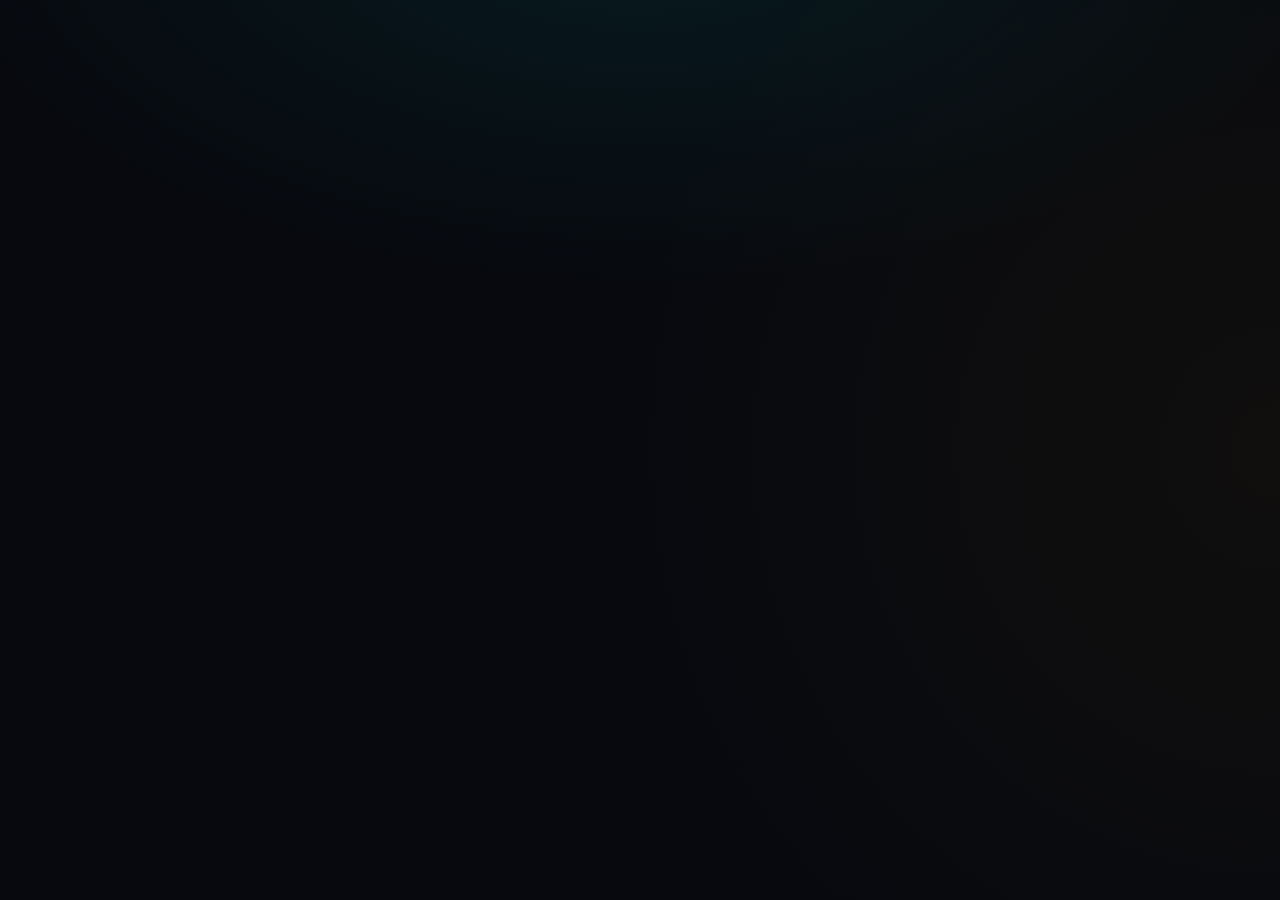
==== commit eeb81ac9: "feat(admin): Modernized admin dashboard with cyber theme, question inspector, diagram support, and v" ====
--- a/admin.html
+++ b/admin.html
@@ -6,335 +6,142 @@
   <title>Admin - Mansa Robotics Quiz</title>
   <link rel="stylesheet" href="style.css" />
   <style>
-    /* ===== LIGHT MODE (Admin) ===== */
-    body.light-mode { background:#f1f5f9 !important; color:#1e293b !important; }
-    body.light-mode .card, body.light-mode .card-admin { background:#ffffff !important; border-color:#e2e8f0 !important; }
-    body.light-mode .card h2, body.light-mode .card-admin h2 { color:#1e293b !important; }
-    body.light-mode .info-text { color:#475569 !important; }
-    body.light-mode input[type="text"], body.light-mode input[type="number"] { background:#f8fafc !important; border-color:#cbd5e1 !important; color:#1e293b !important; }
-    body.light-mode .player-list li { background:#f8fafc !important; border-color:#e2e8f0 !important; color:#1e293b !important; }
-    body.light-mode .room-code-big { color:#0f172a !important; }
-    body.light-mode .logo { color:#0f172a !important; }
-    body.light-mode .logo span { color:#f97316 !important; }
-    body.light-mode .theme-card { background:#f8fafc !important; border-color:#cbd5e1 !important; color:#1e293b !important; }
-    body.light-mode .theme-card.selected { background:#e0f2fe !important; border-color:#38bdf8 !important; }
-    body.light-mode .live-scores li { background:#f8fafc !important; border-color:#e2e8f0 !important; color:#1e293b !important; }
-    body.light-mode .q-display { background:#f8fafc !important; border-color:#e2e8f0 !important; }
-    body.light-mode .q-text, body.light-mode .q-label { color:#1e293b !important; }
-    body.light-mode #activity-log { background:#f8fafc !important; border-color:#e2e8f0 !important; }
-    body.light-mode .uid-box { background:#f8fafc !important; border-color:#cbd5e1 !important; }
-    body.light-mode .uid-value { color:#1e293b !important; }
-    body.light-mode #theme-toggle { border-color:#cbd5e1 !important; color:#475569 !important; }
-    body.light-mode .hard-q-card { background:#f8fafc !important; border-color:#e2e8f0 !important; }
-    body.light-mode .hard-q-text { color:#1e293b !important; }
-    body.light-mode .admin-sidebar { background:#ffffff !important; border-color:#e2e8f0 !important; }
-    body.light-mode .sidebar-nav-item { color:#475569 !important; }
-    body.light-mode .sidebar-nav-item:hover { background:#f1f5f9 !important; color:#1e293b !important; }
-    body.light-mode .sidebar-nav-item.active { background:#e0f2fe !important; color:#0284c7 !important; }
-    body.light-mode .admin-layout { background:#f1f5f9 !important; }
-    body.light-mode .dash-stat-card { background:#f8fafc !important; border-color:#e2e8f0 !important; }
-    body.light-mode .dash-stat-val { color:#0f172a !important; }
-    body.light-mode .dash-stat-label { color:#475569 !important; }
-
-    /* ===== ADMIN LAYOUT WITH SIDEBAR ===== */
-    body.admin-active {
-      display: block !important;
-      align-items: unset !important;
-      justify-content: unset !important;
-      padding: 0 !important;
-    }
-    .admin-layout {
-      display: flex;
-      min-height: 100vh;
-      background: #080c14;
-    }
-
-    /* ===== SIDEBAR ===== */
-    .admin-sidebar {
-      width: 220px;
-      min-width: 220px;
-      background: #0d1117;
-      border-right: 1px solid #1e293b;
-      display: flex;
-      flex-direction: column;
-      padding: 0;
-      position: fixed;
-      top: 0;
-      left: 0;
-      height: 100vh;
-      z-index: 100;
-      overflow-y: auto;
-    }
-    .sidebar-header {
-      padding: 20px 18px 16px;
-      border-bottom: 1px solid #1e293b;
-    }
-    .sidebar-logo {
-      font-family: 'Sora', sans-serif;
-      font-size: 1.1rem;
-      font-weight: 700;
-      color: #e2e8f0;
-      letter-spacing: -0.02em;
-    }
-    .sidebar-logo span { color: #f97316; }
-    .sidebar-badge {
-      display: inline-block;
-      font-size: 0.6rem;
-      font-weight: 700;
-      background: #f9731622;
-      color: #f97316;
-      border: 1px solid #f9731644;
-      border-radius: 5px;
-      padding: 1px 7px;
-      margin-left: 6px;
-      letter-spacing: 0.08em;
-    }
-    .sidebar-nav {
-      flex: 1;
-      padding: 12px 10px;
-      display: flex;
-      flex-direction: column;
-      gap: 2px;
-    }
-    .sidebar-section-label {
-      font-size: 0.62rem;
-      font-weight: 700;
-      color: #334155;
-      letter-spacing: 0.12em;
-      text-transform: uppercase;
-      padding: 8px 8px 4px;
-      margin-top: 6px;
-    }
-    .sidebar-nav-item {
+    @keyframes logFadeIn {
+      from { opacity: 0; transform: translateY(-4px); }
+      to   { opacity: 1; transform: translateY(0); }
+    }
+    .user-card {
+      background: var(--card2);
+      border: 1.5px solid var(--border);
+      border-radius: var(--r-md);
+      padding: 14px 16px;
       display: flex;
       align-items: center;
-      gap: 10px;
-      padding: 8px 10px;
-      border-radius: 8px;
-      color: #64748b;
-      font-size: 0.84rem;
-      font-weight: 500;
-      cursor: pointer;
-      transition: background 0.15s, color 0.15s;
-      border: none;
-      background: transparent;
-      width: 100%;
-      text-align: left;
-      position: relative;
-    }
-    .sidebar-nav-item:hover { background: #111827; color: #94a3b8; }
-    .sidebar-nav-item.active { background: #1e3a5f; color: #38bdf8; }
-    .sidebar-nav-item .ico { width: 15px; height: 15px; flex-shrink: 0; }
-    .sidebar-nav-item .nav-badge {
-      margin-left: auto;
-      font-size: 0.62rem;
-      background: #22c55e22;
-      color: #22c55e;
-      border: 1px solid #22c55e44;
-      border-radius: 99px;
-      padding: 1px 7px;
-      font-weight: 700;
-    }
-    .sidebar-nav-item .nav-badge.orange { background: #f9731622; color: #f97316; border-color: #f9731644; }
-    .sidebar-footer {
-      padding: 12px 10px;
-      border-top: 1px solid #1e293b;
-      display: flex;
-      flex-direction: column;
-      gap: 4px;
-    }
-
-    /* ===== MAIN CONTENT ===== */
-    .admin-main {
-      margin-left: 220px;
-      flex: 1;
-      min-height: 100vh;
-      display: flex;
-      flex-direction: column;
-    }
-    .admin-topbar {
+      gap: 14px;
+      flex-wrap: wrap;
+      transition: border-color 0.18s, background-color 0.18s;
+    }
+    .user-card:hover {
+      border-color: var(--border2);
+      background: var(--card-hover);
+    }
+    .user-avatar {
+      width: 40px;
+      height: 40px;
+      border-radius: 50%;
+      background: var(--card-solid);
+      border: 1.5px solid var(--border2);
       display: flex;
       align-items: center;
-      justify-content: space-between;
-      padding: 14px 28px;
-      border-bottom: 1px solid #1e293b;
-      background: #0d1117;
-      position: sticky;
-      top: 0;
-      z-index: 50;
-    }
-    .admin-topbar-title {
+      justify-content: center;
+      font-family: var(--font-display);
+      font-weight: 700;
+      color: var(--cyan);
       font-size: 0.95rem;
-      font-weight: 700;
-      color: #e2e8f0;
-    }
-    .admin-topbar-right {
+      flex-shrink: 0;
+    }
+    .level-btn {
+      width: 32px;
+      height: 32px;
+      border-radius: var(--r-sm);
+      border: 1.5px solid var(--border);
+      background: var(--card-solid);
+      color: var(--t1);
+      cursor: pointer;
+      font-size: 0.85rem;
       display: flex;
       align-items: center;
-      gap: 10px;
-    }
-    .admin-content {
-      padding: 28px;
-      flex: 1;
-      max-width: 860px;
-    }
-
-    /* ===== SCREENS ===== */
-    .screen { display: none; }
-    .screen.active { display: block; }
-
-    /* ===== LOGIN SCREEN (full center) ===== */
-    #screen-login {
-      position: fixed;
-      inset: 0;
-      display: none;
-      align-items: center;
       justify-content: center;
-      background: #080c14;
-      z-index: 200;
-    }
-    #screen-login.active {
-      display: flex !important;
-    }
-    #screen-login .card-admin {
-      width: 100%;
-      max-width: 380px;
-    }
-    #screen-setup {
-      position: fixed;
-      inset: 0;
-      display: none;
-      align-items: center;
-      justify-content: center;
-      background: #080c14;
-      z-index: 200;
-    }
-    #screen-setup.active {
-      display: flex !important;
-    }
-    #screen-setup .card-admin {
-      width: 100%;
-      max-width: 420px;
-    }
-
-    /* ===== DASHBOARD STATS ===== */
-    .dash-grid {
-      display: grid;
-      grid-template-columns: repeat(auto-fit, minmax(160px, 1fr));
-      gap: 14px;
-      margin-bottom: 24px;
-    }
-    .dash-stat-card {
-      background: #0d1117;
-      border: 1px solid #1e293b;
-      border-radius: 12px;
-      padding: 16px 18px;
-    }
-    .dash-stat-val {
-      font-size: 1.8rem;
-      font-weight: 700;
-      color: #e2e8f0;
-      font-family: 'Sora', sans-serif;
-      line-height: 1;
-      margin-bottom: 4px;
-    }
-    .dash-stat-label {
-      font-size: 0.74rem;
-      color: #64748b;
-      font-weight: 500;
-    }
-    .dash-stat-card.accent .dash-stat-val { color: #f97316; }
-    .dash-stat-card.green .dash-stat-val { color: #22c55e; }
-    .dash-stat-card.blue .dash-stat-val { color: #38bdf8; }
-
-    .dash-quick-actions {
-      display: flex;
-      gap: 12px;
-      flex-wrap: wrap;
-      margin-bottom: 24px;
-    }
-    .dash-section-title {
-      font-size: 0.78rem;
-      font-weight: 700;
-      color: #475569;
-      letter-spacing: 0.08em;
-      text-transform: uppercase;
-      margin-bottom: 12px;
-    }
-    .dash-room-status {
-      background: #0d1117;
-      border: 1px solid #1e293b;
-      border-radius: 12px;
-      padding: 16px 18px;
-      margin-bottom: 16px;
-    }
-    .dash-no-room {
-      text-align: center;
-      padding: 32px 16px;
-      color: #334155;
-      font-size: 0.85rem;
-    }
-
-    /* page title in content area */
-    .page-title {
-      font-size: 1.3rem;
-      font-weight: 700;
-      color: #e2e8f0;
-      font-family: 'Sora', sans-serif;
-      margin-bottom: 20px;
-      display: flex;
-      align-items: center;
-      gap: 10px;
-    }
-    .page-title .ico { width: 20px; height: 20px; }
+      transition: all 0.15s;
+    }
+    .level-btn:hover:not(:disabled) {
+      border-color: var(--cyan);
+      color: var(--cyan);
+      background: var(--cyan-dim);
+    }
+    .level-btn:disabled {
+      opacity: 0.25;
+      cursor: not-allowed;
+    }
   </style>
+</head>
 <body>
 
 <!-- LOGIN (full-screen overlay) -->
-<div class="card card-admin screen" id="screen-login" style="flex-direction:column;padding:36px 28px">
-  <div class="logo" style="margin-bottom:4px">Mansa<span>Robotics</span> Quiz</div>
-  <div style="font-size:0.72rem;color:#475569;margin-bottom:28px;letter-spacing:0.06em;text-transform:uppercase">Admin Panel</div>
-  <h2 style="margin-bottom:8px">Login Admin</h2>
-  <p class="info-text">Hanya admin yang bisa akses halaman ini</p>
-  <button class="btn btn-google" onclick="loginAdmin()">
-    <img src="https://www.gstatic.com/firebasejs/ui/2.0.0/images/auth/google.svg" width="20"/>
-    Login dengan Google
-  </button>
-  <div id="login-error" class="error-msg" style="display:none"></div>
+<div class="card card-admin screen" id="screen-login" style="position:fixed;inset:0;display:none;align-items:center;justify-content:center;background:var(--bg);z-index:2000;padding:20px">
+  <div style="width:100%;max-width:400px;background:var(--card);border:1.5px solid var(--border);border-radius:var(--r-xl);padding:36px 28px;text-align:center;box-shadow:var(--glass-shadow);backdrop-filter:blur(20px)">
+    <div class="navbar-brand" style="justify-content:center;margin-bottom:6px">
+      <svg class="ico" viewBox="0 0 24 24" fill="none" stroke="currentColor" stroke-width="2.2" stroke-linecap="round" stroke-linejoin="round" style="color:var(--accent);width:26px;height:26px">
+        <rect x="3" y="11" width="18" height="10" rx="2"/>
+        <rect x="9" y="7" width="6" height="4" rx="1"/>
+        <line x1="12" y1="7" x2="12" y2="4"/>
+        <circle cx="12" cy="3" r="1"/>
+        <line x1="8" y1="16" x2="8" y2="16" stroke-width="3"/>
+        <line x1="12" y1="16" x2="12" y2="16" stroke-width="3"/>
+        <line x1="16" y1="16" x2="16" y2="16" stroke-width="3"/>
+      </svg>
+      Mansa<span style="color:var(--cyan)">Robotics</span>
+    </div>
+    <div style="font-family:var(--font-mono);font-size:0.68rem;font-weight:700;color:var(--t3);margin-bottom:24px;letter-spacing:0.12em;text-transform:uppercase">Central Mission Control &bull; Admin Hub</div>
+    <h2 style="font-size:1.4rem;margin-bottom:8px">Login Administrator</h2>
+    <p class="info-text" style="margin-bottom:22px;font-size:0.86rem">Akses instruktur untuk kontrol room, live leaderboard, dan manajemen level peserta.</p>
+    <button class="btn btn-google" onclick="loginAdmin()" style="width:100%">
+      <img src="https://www.gstatic.com/firebasejs/ui/2.0.0/images/auth/google.svg" width="20" alt="Google"/>
+      Login dengan Google
+    </button>
+    <div id="login-error" class="error-msg" style="display:none;margin-top:14px"></div>
+  </div>
 </div>
 
-<!-- SETUP MODE -->
-<div class="screen" id="screen-setup" style="flex-direction:column">
-  <div class="card card-admin" style="width:100%;max-width:420px">
-    <h2><svg class="ico" viewBox="0 0 24 24" fill="none" stroke="currentColor" stroke-width="2" stroke-linecap="round" stroke-linejoin="round"><circle cx="12" cy="12" r="3"/><path d="M19.4 15a1.65 1.65 0 0 0 .33 1.82l.06.06a2 2 0 0 1-2.83 2.83l-.06-.06a1.65 1.65 0 0 0-1.82-.33 1.65 1.65 0 0 0-1 1.51V21a2 2 0 0 1-4 0v-.09A1.65 1.65 0 0 0 9 19.4a1.65 1.65 0 0 0-1.82.33l-.06.06a2 2 0 0 1-2.83-2.83l.06-.06A1.65 1.65 0 0 0 4.68 15a1.65 1.65 0 0 0-1.51-1H3a2 2 0 0 1 0-4h.09A1.65 1.65 0 0 0 4.6 9a1.65 1.65 0 0 0-.33-1.82l-.06-.06a2 2 0 0 1 2.83-2.83l.06.06A1.65 1.65 0 0 0 9 4.68a1.65 1.65 0 0 0 1-1.51V3a2 2 0 0 1 4 0v.09a1.65 1.65 0 0 0 1 1.51 1.65 1.65 0 0 0 1.82-.33l.06-.06a2 2 0 0 1 2.83 2.83l-.06.06A1.65 1.65 0 0 0 19.4 9a1.65 1.65 0 0 0 1.51 1H21a2 2 0 0 1 0 4h-.09a1.65 1.65 0 0 0-1.51 1z"/></svg> Setup Admin UID</h2>
-    <p class="info-text">Kamu login pertama kali. Copy UID kamu di bawah, lalu ikuti instruksinya:</p>
+<!-- SETUP MODE (UID CONFIG) -->
+<div class="screen" id="screen-setup" style="position:fixed;inset:0;display:none;align-items:center;justify-content:center;background:var(--bg);z-index:2000;padding:20px">
+  <div class="card card-admin" style="width:100%;max-width:440px;background:var(--card);border:1.5px solid var(--border);border-radius:var(--r-xl);padding:30px 24px;box-shadow:var(--glass-shadow)">
+    <h2 style="font-size:1.25rem;display:flex;align-items:center;gap:8px">
+      <svg class="ico" viewBox="0 0 24 24" fill="none" stroke="currentColor" stroke-width="2" stroke-linecap="round" stroke-linejoin="round" style="color:var(--accent)"><circle cx="12" cy="12" r="3"/><path d="M19.4 15a1.65 1.65 0 0 0 .33 1.82l.06.06a2 2 0 0 1-2.83 2.83l-.06-.06a1.65 1.65 0 0 0-1.82-.33 1.65 1.65 0 0 0-1 1.51V21a2 2 0 0 1-4 0v-.09A1.65 1.65 0 0 0 9 19.4a1.65 1.65 0 0 0-1.82.33l-.06.06a2 2 0 0 1-2.83-2.83l.06-.06A1.65 1.65 0 0 0 4.68 15a1.65 1.65 0 0 0-1.51-1H3a2 2 0 0 1 0-4h.09A1.65 1.65 0 0 0 4.6 9a1.65 1.65 0 0 0-.33-1.82l-.06-.06a2 2 0 0 1 2.83-2.83l.06.06A1.65 1.65 0 0 0 9 4.68a1.65 1.65 0 0 0 1-1.51V3a2 2 0 0 1 4 0v.09a1.65 1.65 0 0 0 1 1.51 1.65 1.65 0 0 0 1.82-.33l.06-.06a2 2 0 0 1 2.83 2.83l-.06.06A1.65 1.65 0 0 0 19.4 9a1.65 1.65 0 0 0 1.51 1H21a2 2 0 0 1 0 4h-.09a1.65 1.65 0 0 0-1.51 1z"/></svg>
+      Setup Admin UID
+    </h2>
+    <p class="info-text" style="font-size:0.84rem;margin:8px 0 14px">UID akun Google kamu terdeteksi. Daftarkan UID ini ke array <code>ADMIN_UIDS</code>:</p>
     <div class="uid-box">
       <div class="uid-value" id="setup-uid-display">-</div>
-      <button class="btn btn-copy" onclick="copyUID()"><svg class="ico" viewBox="0 0 24 24" fill="none" stroke="currentColor" stroke-width="2" stroke-linecap="round" stroke-linejoin="round"><rect x="9" y="9" width="13" height="13" rx="2"/><path d="M5 15H4a2 2 0 0 1-2-2V4a2 2 0 0 1 2-2h9a2 2 0 0 1 2 2v1"/></svg> Copy UID</button>
-      <div id="copy-success" class="success-msg" style="display:none"><svg class="ico" viewBox="0 0 24 24" fill="none" stroke="currentColor" stroke-width="2.5" stroke-linecap="round" stroke-linejoin="round"><polyline points="20 6 9 17 4 12"/></svg> UID berhasil di-copy!</div>
+      <button class="btn btn-outline" style="width:100%;margin-bottom:8px" onclick="copyUID()">
+        <svg class="ico" viewBox="0 0 24 24" fill="none" stroke="currentColor" stroke-width="2" stroke-linecap="round" stroke-linejoin="round"><rect x="9" y="9" width="13" height="13" rx="2"/><path d="M5 15H4a2 2 0 0 1-2-2V4a2 2 0 0 1 2-2h9a2 2 0 0 1 2 2v1"/></svg>
+        Salin UID
+      </button>
+      <div id="copy-success" class="success-msg" style="display:none;text-align:center">
+        <svg class="ico" viewBox="0 0 24 24" fill="none" stroke="currentColor" stroke-width="2.5" stroke-linecap="round" stroke-linejoin="round"><polyline points="20 6 9 17 4 12"/></svg>
+        UID berhasil disalin!
+      </div>
     </div>
     <div class="uid-steps">
-      <b>Cara set Admin:</b><br>
-      1. Copy UID di atas<br>
-      2. Buka file <code>admin.html</code><br>
-      3. Cari baris <code>FILL_YOUR_ADMIN_UID_HERE</code><br>
-      4. Ganti dengan UID kamu (dalam tanda kutip)<br>
-      5. Save &amp; upload ulang ke hosting
+      <b>Langkah Konfigurasi:</b><br>
+      1. Salin UID di atas.<br>
+      2. Buka file <code>admin.html</code> pada baris <code>ADMIN_UIDS</code>.<br>
+      3. Masukkan UID kamu ke dalam daftar.<br>
+      4. Simpan file dan refresh halaman ini.
     </div>
-    <button class="btn btn-outline" style="margin-top:20px" onclick="logoutAdmin()">Logout</button>
+    <button class="btn btn-outline" style="margin-top:18px;width:100%" onclick="logoutAdmin()">Logout</button>
   </div>
 </div>
 
-<!-- ADMIN LAYOUT WITH SIDEBAR -->
+<!-- SIDEBAR BACKDROP (Mobile Drawer) -->
+<div class="sidebar-backdrop" id="sidebar-backdrop" onclick="toggleSidebarDrawer(false)"></div>
+
+<!-- ADMIN LAYOUT -->
 <div class="admin-layout" id="admin-layout" style="display:none">
 
   <!-- SIDEBAR -->
-  <aside class="admin-sidebar">
+  <aside class="admin-sidebar" id="admin-sidebar">
     <div class="sidebar-header">
-      <div class="sidebar-logo">Mansa<span>Robotics</span><span class="sidebar-badge">ADMIN</span></div>
+      <div class="sidebar-logo">
+        Mansa<span class="highlight">Robotics</span>
+        <span class="sidebar-badge">ADMIN</span>
+      </div>
+      <button class="sidebar-close-btn" onclick="toggleSidebarDrawer(false)" title="Tutup Menu">
+        <svg class="ico" viewBox="0 0 24 24" fill="none" stroke="currentColor" stroke-width="2.2" stroke-linecap="round" stroke-linejoin="round"><line x1="18" y1="6" x2="6" y2="18"/><line x1="6" y1="6" x2="18" y2="18"/></svg>
+      </button>
     </div>
     <nav class="sidebar-nav">
-      <div class="sidebar-section-label">Menu</div>
+      <div class="sidebar-section-label">Navigasi Utama</div>
       <button class="sidebar-nav-item active" id="nav-dashboard" onclick="navTo('dashboard')">
         <svg class="ico" viewBox="0 0 24 24" fill="none" stroke="currentColor" stroke-width="2" stroke-linecap="round" stroke-linejoin="round"><rect x="3" y="3" width="7" height="7"/><rect x="14" y="3" width="7" height="7"/><rect x="14" y="14" width="7" height="7"/><rect x="3" y="14" width="7" height="7"/></svg>
         Dashboard
@@ -348,7 +155,7 @@
         Room Aktif
         <span class="nav-badge orange" id="nav-room-badge" style="display:none">LIVE</span>
       </button>
-      <div class="sidebar-section-label">Pemain</div>
+      <div class="sidebar-section-label">Manajemen</div>
       <button class="sidebar-nav-item" id="nav-users" onclick="openUserManagement()">
         <svg class="ico" viewBox="0 0 24 24" fill="none" stroke="currentColor" stroke-width="2" stroke-linecap="round" stroke-linejoin="round"><path d="M17 21v-2a4 4 0 0 0-4-4H5a4 4 0 0 0-4 4v2"/><circle cx="9" cy="7" r="4"/><path d="M23 21v-2a4 4 0 0 0-3-3.87"/><path d="M16 3.13a4 4 0 0 1 0 7.75"/></svg>
         Atur Level Pemain
@@ -363,54 +170,64 @@
       </button>
       <button class="sidebar-nav-item" onclick="logoutAdmin()">
         <svg class="ico" viewBox="0 0 24 24" fill="none" stroke="currentColor" stroke-width="2" stroke-linecap="round" stroke-linejoin="round"><path d="M9 21H5a2 2 0 0 1-2-2V5a2 2 0 0 1 2-2h4"/><polyline points="16 17 21 12 16 7"/><line x1="21" y1="12" x2="9" y2="12"/></svg>
-        Logout
+        Keluar (Logout)
       </button>
     </div>
   </aside>
 
-  <!-- MAIN CONTENT -->
+  <!-- MAIN AREA -->
   <main class="admin-main">
-    <div class="admin-topbar">
-      <div class="admin-topbar-title" id="topbar-title">Dashboard</div>
+    <header class="admin-topbar">
+      <div class="admin-topbar-left">
+        <button class="topbar-menu-btn" id="sidebar-toggle-btn" onclick="toggleSidebarDrawer(true)" title="Menu Navigasi">
+          <svg class="ico" viewBox="0 0 24 24" fill="none" stroke="currentColor" stroke-width="2.2" stroke-linecap="round" stroke-linejoin="round"><line x1="3" y1="12" x2="21" y2="12"/><line x1="3" y1="6" x2="21" y2="6"/><line x1="3" y1="18" x2="21" y2="18"/></svg>
+        </button>
+        <div class="admin-topbar-title" id="topbar-title">Dashboard</div>
+      </div>
       <div class="admin-topbar-right">
-        <div style="font-size:0.78rem;color:#475569" id="topbar-room-info" style="display:none"></div>
+        <div class="topbar-room-badge" id="topbar-room-info" style="display:none" onclick="copyRoomCodeTop()" title="Salin kode room"></div>
+        <button class="nav-icon-btn" onclick="toggleTheme()" title="Toggle Dark/Light Mode">
+          <svg id="theme-icon-top-dark" class="ico" viewBox="0 0 24 24" fill="none" stroke="currentColor" stroke-width="2" stroke-linecap="round" stroke-linejoin="round"><path d="M21 12.79A9 9 0 1 1 11.21 3 7 7 0 0 0 21 12.79z"/></svg>
+          <svg id="theme-icon-top-light" class="ico" viewBox="0 0 24 24" fill="none" stroke="currentColor" stroke-width="2" stroke-linecap="round" stroke-linejoin="round" style="display:none"><circle cx="12" cy="12" r="5"/><line x1="12" y1="1" x2="12" y2="3"/><line x1="12" y1="21" x2="12" y2="23"/></svg>
+        </button>
       </div>
-    </div>
+    </header>
+
     <div class="admin-content">
 
-      <!-- DASHBOARD -->
-      <div class="screen active" id="screen-dashboard">
+      <!-- SCREEN: DASHBOARD -->
+      <section class="screen active" id="screen-dashboard">
         <div class="page-title">
           <svg class="ico" viewBox="0 0 24 24" fill="none" stroke="currentColor" stroke-width="2" stroke-linecap="round" stroke-linejoin="round"><rect x="3" y="3" width="7" height="7"/><rect x="14" y="3" width="7" height="7"/><rect x="14" y="14" width="7" height="7"/><rect x="3" y="14" width="7" height="7"/></svg>
-          Dashboard
+          Dashboard Kontrol
         </div>
 
         <div class="dash-grid">
           <div class="dash-stat-card accent">
             <div class="dash-stat-val" id="dash-total-users">—</div>
-            <div class="dash-stat-label">Total Pemain Terdaftar</div>
+            <div class="dash-stat-label">Total Pemain</div>
           </div>
           <div class="dash-stat-card green">
             <div class="dash-stat-val" id="dash-room-status">Tidak Ada</div>
-            <div class="dash-stat-label">Status Room Aktif</div>
-          </div>
-          <div class="dash-stat-card blue">
+            <div class="dash-stat-label">Status Room</div>
+          </div>
+          <div class="dash-stat-card cyan">
             <div class="dash-stat-val" id="dash-room-players">—</div>
             <div class="dash-stat-label">Peserta di Room</div>
           </div>
-          <div class="dash-stat-card">
+          <div class="dash-stat-card blue">
             <div class="dash-stat-val" id="dash-room-code">—</div>
             <div class="dash-stat-label">Kode Room</div>
           </div>
         </div>
 
-        <div class="dash-section-title">Aksi Cepat</div>
+        <div class="dash-section-title">Aksi Cepat Instruktur</div>
         <div class="dash-quick-actions">
-          <button class="btn btn-orange" onclick="navTo('create')" style="width:auto">
+          <button class="btn btn-primary" onclick="navTo('create')" style="width:auto">
             <svg class="ico" viewBox="0 0 24 24" fill="none" stroke="currentColor" stroke-width="2" stroke-linecap="round" stroke-linejoin="round"><line x1="12" y1="5" x2="12" y2="19"/><line x1="5" y1="12" x2="19" y2="12"/></svg>
             Buat Room Baru
           </button>
-          <button class="btn btn-primary" onclick="navToRoom()" id="btn-goto-room" style="width:auto;background:#1e3a5f;border-color:#38bdf8;color:#38bdf8" disabled>
+          <button class="btn btn-accent" onclick="navToRoom()" id="btn-goto-room" style="width:auto" disabled>
             <svg class="ico" viewBox="0 0 24 24" fill="none" stroke="currentColor" stroke-width="2" stroke-linecap="round" stroke-linejoin="round"><circle cx="12" cy="12" r="10"/><circle cx="12" cy="12" r="6"/><circle cx="12" cy="12" r="2"/></svg>
             Buka Room Aktif
           </button>
@@ -420,22 +237,22 @@
           </button>
         </div>
 
-        <div class="dash-section-title">Status Room</div>
+        <div class="dash-section-title">Status Room Realtime</div>
         <div class="dash-room-status" id="dash-room-detail">
           <div class="dash-no-room">
-            <svg style="width:32px;height:32px;color:#1e293b;margin-bottom:10px" viewBox="0 0 24 24" fill="none" stroke="currentColor" stroke-width="1.5" stroke-linecap="round" stroke-linejoin="round"><rect x="3" y="11" width="18" height="10" rx="2"/><rect x="9" y="7" width="6" height="4" rx="1"/><line x1="12" y1="7" x2="12" y2="4"/><circle cx="12" cy="3" r="1"/></svg>
-            <div>Belum ada room aktif.<br>Buat room baru untuk memulai quiz.</div>
-          </div>
-        </div>
-      </div>
-
-      <!-- CREATE ROOM -->
-      <div class="screen" id="screen-create">
+            <svg viewBox="0 0 24 24" fill="none" stroke="currentColor" stroke-width="1.5" stroke-linecap="round" stroke-linejoin="round"><rect x="3" y="11" width="18" height="10" rx="2"/><rect x="9" y="7" width="6" height="4" rx="1"/><line x1="12" y1="7" x2="12" y2="4"/><circle cx="12" cy="3" r="1"/></svg>
+            <div>Belum ada room aktif.<br>Buat room baru untuk memulai sesi kuis robotika.</div>
+          </div>
+        </div>
+      </section>
+
+      <!-- SCREEN: CREATE ROOM -->
+      <section class="screen" id="screen-create">
         <div class="page-title">
           <svg class="ico" viewBox="0 0 24 24" fill="none" stroke="currentColor" stroke-width="2" stroke-linecap="round" stroke-linejoin="round"><line x1="12" y1="5" x2="12" y2="19"/><line x1="5" y1="12" x2="19" y2="12"/></svg>
-          Buat Room Baru
-        </div>
-        <p class="info-text">Pilih tema quiz dulu:</p>
+          Inisialisasi Room Baru
+        </div>
+        <p class="info-text">1. Pilih Tema Arena Robotika:</p>
         <div class="theme-grid">
           <div class="theme-card" onclick="selectTheme('dasar', this)">
             <div class="icon"><svg class="ico" viewBox="0 0 24 24" fill="none" stroke="currentColor" stroke-width="2" stroke-linecap="round" stroke-linejoin="round"><path d="M12 22v-5"/><path d="M9 8V2"/><path d="M15 8V2"/><path d="M18 8H6a4 4 0 0 0 0 8h.5"/><path d="M12 22a5 5 0 0 0 5-5v-1H7v1a5 5 0 0 0 5 5z"/></svg></div>
@@ -452,8 +269,8 @@
         </div>
         <div id="theme-error" class="error-msg" style="display:none"></div>
 
-        <p class="info-text" style="margin-top:16px">Pengaturan jeda antar soal:</p>
-        <div class="theme-grid" style="grid-template-columns:1fr 1fr 1fr; margin-bottom:8px">
+        <p class="info-text" style="margin-top:16px">2. Pengaturan Jeda Antar Soal (Batch):</p>
+        <div class="theme-grid" style="grid-template-columns:repeat(3, 1fr);margin-bottom:8px">
           <div class="theme-card" id="break-off" onclick="selectBreakMode('off', this)">
             <div class="icon"><svg class="ico" viewBox="0 0 24 24" fill="none" stroke="currentColor" stroke-width="2" stroke-linecap="round" stroke-linejoin="round"><polygon points="13 2 3 14 12 14 11 22 21 10 12 10 13 2"/></svg></div>
             <div class="name">Langsung</div>
@@ -467,181 +284,230 @@
             <div class="name">Custom</div>
           </div>
         </div>
-        <div id="custom-break-input" style="display:none; margin-bottom:12px">
-          <input type="number" id="input-break-every" min="1" max="9" value="3"
-            placeholder="Jeda tiap berapa soal?"
-            style="width:100%;padding:10px 14px;border-radius:10px;border:1px solid #334155;background:#0f172a;color:#e2e8f0;font-size:1rem;outline:none"/>
-          <p style="font-size:0.78rem;color:#64748b;margin-top:4px">Jeda akan muncul tiap N soal (contoh: 3 = soal 3,6,9,...)</p>
-        </div>
-
-        <!-- STREAK THRESHOLD SETTING -->
-        <p class="info-text" style="margin-top:16px"><svg class="ico" viewBox="0 0 24 24" fill="none" stroke="currentColor" stroke-width="2" stroke-linecap="round" stroke-linejoin="round"><path d="M8.5 14.5A2.5 2.5 0 0 0 11 12c0-1.38-.5-2-1-3-1.072-2.143-.224-4.054 2-6 .5 2.5 2 4.9 4 6.5 2 1.6 3 3.5 3 5.5a7 7 0 1 1-14 0c0-1.153.433-2.294 1-3a2.5 2.5 0 0 0 2.5 2.5z"/></svg> Item didapat setelah berapa jawaban benar berturut-turut?</p>
-        <div class="theme-grid" style="grid-template-columns:1fr 1fr 1fr 1fr; margin-bottom:8px">
-          <div class="theme-card" id="streak-2" onclick="selectStreak(2, this)">
-            <div class="icon"><span style="font-size:1.1rem;font-weight:700">2</span></div>
-            <div class="name">2 Streak</div>
-          </div>
-          <div class="theme-card selected" id="streak-3" onclick="selectStreak(3, this)">
-            <div class="icon"><svg class="ico" viewBox="0 0 24 24" fill="none" stroke="currentColor" stroke-width="2" stroke-linecap="round" stroke-linejoin="round"><path d="M8.5 14.5A2.5 2.5 0 0 0 11 12c0-1.38-.5-2-1-3-1.072-2.143-.224-4.054 2-6 .5 2.5 2 4.9 4 6.5 2 1.6 3 3.5 3 5.5a7 7 0 1 1-14 0c0-1.153.433-2.294 1-3a2.5 2.5 0 0 0 2.5 2.5z"/></svg></div>
-            <div class="name">3 Streak</div>
-          </div>
-          <div class="theme-card" id="streak-4" onclick="selectStreak(4, this)">
-            <div class="icon"><span style="font-size:1.1rem;font-weight:700">4</span></div>
-            <div class="name">4 Streak</div>
-          </div>
-          <div class="theme-card" id="streak-5" onclick="selectStreak(5, this)">
-            <div class="icon"><svg class="ico" viewBox="0 0 24 24" fill="none" stroke="currentColor" stroke-width="2" stroke-linecap="round" stroke-linejoin="round"><polyline points="8 21 12 17 16 21"/><line x1="12" y1="17" x2="12" y2="11"/><path d="M7 4h10l-1 7a5 5 0 0 1-8 0z"/><path d="M4 7h3M17 7h3"/></svg></div>
-            <div class="name">5 Streak</div>
-          </div>
-        </div>
-        <p style="font-size:0.75rem;color:#64748b;margin-bottom:12px;text-align:center" id="streak-desc">Tiap 3 jawaban benar berturut-turut → player pilih item</p>
-
-        <!-- TIMER DURASI -->
-        <p class="info-text" style="margin-top:16px"><svg class="ico" viewBox="0 0 24 24" fill="none" stroke="currentColor" stroke-width="2" stroke-linecap="round" stroke-linejoin="round"><circle cx="12" cy="12" r="10"/><polyline points="12 6 12 12 16 14"/></svg> Durasi timer per soal:</p>
-        <div class="theme-grid" style="grid-template-columns:1fr 1fr 1fr 1fr 1fr; margin-bottom:8px">
-          <div class="theme-card" id="timer-10" onclick="selectTimer(10, this)"><div class="icon"><span style="font-size:1.1rem;font-weight:700">10</span></div><div class="name">10 dtk</div></div>
-          <div class="theme-card selected" id="timer-15" onclick="selectTimer(15, this)"><div class="icon"><span style="font-size:1.1rem;font-weight:700">15</span></div><div class="name">15 dtk</div></div>
-          <div class="theme-card" id="timer-20" onclick="selectTimer(20, this)"><div class="icon"><span style="font-size:1.1rem;font-weight:700">20</span></div><div class="name">20 dtk</div></div>
-          <div class="theme-card" id="timer-30" onclick="selectTimer(30, this)"><div class="icon"><span style="font-size:1.1rem;font-weight:700">30</span></div><div class="name">30 dtk</div></div>
+        <div id="custom-break-input" style="display:none;margin-bottom:12px">
+          <input type="number" id="input-break-every" min="1" max="9" value="3" placeholder="Jeda tiap berapa soal?" style="width:100%;padding:10px 14px;border-radius:10px;border:1.5px solid var(--border);background:var(--card2);color:var(--t1);font-size:1rem;outline:none"/>
+          <p style="font-size:0.78rem;color:var(--t3);margin-top:4px">Jeda muncul tiap N soal (contoh: 3 = jeda di soal 3, 6, 9,...)</p>
+        </div>
+
+        <p class="info-text" style="margin-top:16px"><svg class="ico" viewBox="0 0 24 24" fill="none" stroke="currentColor" stroke-width="2" stroke-linecap="round" stroke-linejoin="round"><path d="M8.5 14.5A2.5 2.5 0 0 0 11 12c0-1.38-.5-2-1-3-1.072-2.143-.224-4.054 2-6 .5 2.5 2 4.9 4 6.5 2 1.6 3 3.5 3 5.5a7 7 0 1 1-14 0c0-1.153.433-2.294 1-3a2.5 2.5 0 0 0 2.5 2.5z"/></svg> 3. Streak Threshold Pembagian Item Tempur:</p>
+        <div class="theme-grid" style="grid-template-columns:repeat(4, 1fr);margin-bottom:8px">
+          <div class="theme-card" id="streak-2" onclick="selectStreak(2, this)"><div class="icon"><span style="font-family:var(--font-mono);font-size:1.15rem;font-weight:700">2</span></div><div class="name">2 Streak</div></div>
+          <div class="theme-card selected" id="streak-3" onclick="selectStreak(3, this)"><div class="icon"><svg class="ico" viewBox="0 0 24 24" fill="none" stroke="currentColor" stroke-width="2" stroke-linecap="round" stroke-linejoin="round"><path d="M8.5 14.5A2.5 2.5 0 0 0 11 12c0-1.38-.5-2-1-3-1.072-2.143-.224-4.054 2-6 .5 2.5 2 4.9 4 6.5 2 1.6 3 3.5 3 5.5a7 7 0 1 1-14 0c0-1.153.433-2.294 1-3a2.5 2.5 0 0 0 2.5 2.5z"/></svg></div><div class="name">3 Streak</div></div>
+          <div class="theme-card" id="streak-4" onclick="selectStreak(4, this)"><div class="icon"><span style="font-family:var(--font-mono);font-size:1.15rem;font-weight:700">4</span></div><div class="name">4 Streak</div></div>
+          <div class="theme-card" id="streak-5" onclick="selectStreak(5, this)"><div class="icon"><svg class="ico" viewBox="0 0 24 24" fill="none" stroke="currentColor" stroke-width="2" stroke-linecap="round" stroke-linejoin="round"><polyline points="8 21 12 17 16 21"/><line x1="12" y1="17" x2="12" y2="11"/><path d="M7 4h10l-1 7a5 5 0 0 1-8 0z"/><path d="M4 7h3M17 7h3"/></svg></div><div class="name">5 Streak</div></div>
+        </div>
+        <p style="font-size:0.75rem;color:var(--t3);margin-bottom:12px;text-align:center" id="streak-desc">Tiap 3 jawaban benar berturut-turut &rarr; peserta dapat memilih item (Shield, Gun, Hint)</p>
+
+        <p class="info-text" style="margin-top:16px"><svg class="ico" viewBox="0 0 24 24" fill="none" stroke="currentColor" stroke-width="2" stroke-linecap="round" stroke-linejoin="round"><circle cx="12" cy="12" r="10"/><polyline points="12 6 12 12 16 14"/></svg> 4. Durasi Timer Per Soal:</p>
+        <div class="theme-grid" style="grid-template-columns:repeat(5, 1fr);margin-bottom:8px">
+          <div class="theme-card" id="timer-10" onclick="selectTimer(10, this)"><div class="icon"><span style="font-family:var(--font-mono);font-size:1.1rem;font-weight:700">10</span></div><div class="name">10 dtk</div></div>
+          <div class="theme-card selected" id="timer-15" onclick="selectTimer(15, this)"><div class="icon"><span style="font-family:var(--font-mono);font-size:1.1rem;font-weight:700">15</span></div><div class="name">15 dtk</div></div>
+          <div class="theme-card" id="timer-20" onclick="selectTimer(20, this)"><div class="icon"><span style="font-family:var(--font-mono);font-size:1.1rem;font-weight:700">20</span></div><div class="name">20 dtk</div></div>
+          <div class="theme-card" id="timer-30" onclick="selectTimer(30, this)"><div class="icon"><span style="font-family:var(--font-mono);font-size:1.1rem;font-weight:700">30</span></div><div class="name">30 dtk</div></div>
           <div class="theme-card" id="timer-custom" onclick="selectTimer('custom', this)"><div class="icon"><svg class="ico" viewBox="0 0 24 24" fill="none" stroke="currentColor" stroke-width="2" stroke-linecap="round" stroke-linejoin="round"><line x1="4" y1="9" x2="20" y2="9"/><line x1="4" y1="15" x2="20" y2="15"/><line x1="10" y1="3" x2="8" y2="21"/><line x1="16" y1="3" x2="14" y2="21"/></svg></div><div class="name">Custom</div></div>
         </div>
         <div id="custom-timer-input" style="display:none;margin-bottom:8px">
-          <input type="number" id="input-timer-custom" min="5" max="120" value="15" placeholder="Detik (5–120)..."
-            style="width:100%;padding:10px 14px;border-radius:10px;border:1px solid #334155;background:#0f172a;color:#e2e8f0;font-size:1rem;outline:none"/>
-          <p style="font-size:0.78rem;color:#64748b;margin-top:4px">Masukkan durasi dalam detik (5–120)</p>
-        </div>
-
-        <!-- MODE SOAL -->
-        <p class="info-text" style="margin-top:16px"><svg class="ico" viewBox="0 0 24 24" fill="none" stroke="currentColor" stroke-width="2" stroke-linecap="round" stroke-linejoin="round"><polyline points="16 3 21 3 21 8"/><line x1="4" y1="20" x2="21" y2="3"/><polyline points="21 16 21 21 16 21"/><line x1="15" y1="15" x2="21" y2="21"/></svg> Urutan soal:</p>
-        <div class="theme-grid" style="grid-template-columns:1fr 1fr; margin-bottom:14px">
-          <div class="theme-card" id="shuffle-on" onclick="selectShuffle(true, this)">
-            <div class="icon"><svg class="ico" viewBox="0 0 24 24" fill="none" stroke="currentColor" stroke-width="2" stroke-linecap="round" stroke-linejoin="round"><polyline points="16 3 21 3 21 8"/><line x1="4" y1="20" x2="21" y2="3"/><polyline points="21 16 21 21 16 21"/><line x1="15" y1="15" x2="21" y2="21"/></svg></div>
-            <div class="name">Acak</div>
-          </div>
-          <div class="theme-card selected" id="shuffle-off" onclick="selectShuffle(false, this)">
-            <div class="icon"><svg class="ico" viewBox="0 0 24 24" fill="none" stroke="currentColor" stroke-width="2" stroke-linecap="round" stroke-linejoin="round"><line x1="8" y1="6" x2="21" y2="6"/><line x1="8" y1="12" x2="21" y2="12"/><line x1="8" y1="18" x2="21" y2="18"/><line x1="3" y1="6" x2="3.01" y2="6"/><line x1="3" y1="12" x2="3.01" y2="12"/><line x1="3" y1="18" x2="3.01" y2="18"/></svg></div>
-            <div class="name">Urut</div>
-          </div>
-        </div>
-
-        <!-- JUMLAH SOAL -->
-        <p class="info-text" style="margin-top:16px"><svg class="ico" viewBox="0 0 24 24" fill="none" stroke="currentColor" stroke-width="2" stroke-linecap="round" stroke-linejoin="round"><line x1="8" y1="6" x2="21" y2="6"/><line x1="8" y1="12" x2="21" y2="12"/><line x1="8" y1="18" x2="21" y2="18"/><line x1="3" y1="6" x2="3.01" y2="6"/><line x1="3" y1="12" x2="3.01" y2="12"/><line x1="3" y1="18" x2="3.01" y2="18"/></svg> Jumlah soal yang dimainkan:</p>
-        <input type="number" id="input-question-count" min="1" max="999" value="25"
-          style="width:100%;padding:10px 14px;border-radius:10px;border:1px solid #334155;background:#0f172a;color:#e2e8f0;font-size:1rem;outline:none;margin-bottom:4px"/>
-        <p style="font-size:0.78rem;color:#64748b;margin-bottom:14px">Jika lebih dari jumlah soal di bank soal, semua soal akan dipakai.</p>
-
-        <button class="btn btn-orange" onclick="createRoom()" style="margin-top:4px">Buat Room</button>
-      </div>
-
-      <!-- MANAGE ROOM / WAITING -->
-      <div class="screen" id="screen-manage">
+          <input type="number" id="input-timer-custom" min="5" max="120" value="15" placeholder="Detik (5–120)..." style="width:100%;padding:10px 14px;border-radius:10px;border:1.5px solid var(--border);background:var(--card2);color:var(--t1);font-size:1rem;outline:none"/>
+          <p style="font-size:0.78rem;color:var(--t3);margin-top:4px">Durasi waktu pengerjaan setiap pertanyaan (5–120 detik)</p>
+        </div>
+
+        <p class="info-text" style="margin-top:16px"><svg class="ico" viewBox="0 0 24 24" fill="none" stroke="currentColor" stroke-width="2" stroke-linecap="round" stroke-linejoin="round"><polyline points="16 3 21 3 21 8"/><line x1="4" y1="20" x2="21" y2="3"/><polyline points="21 16 21 21 16 21"/><line x1="15" y1="15" x2="21" y2="21"/></svg> 5. Urutan Pertanyaan:</p>
+        <div class="theme-grid" style="grid-template-columns:1fr 1fr;margin-bottom:14px">
+          <div class="theme-card" id="shuffle-on" onclick="selectShuffle(true, this)"><div class="icon"><svg class="ico" viewBox="0 0 24 24" fill="none" stroke="currentColor" stroke-width="2" stroke-linecap="round" stroke-linejoin="round"><polyline points="16 3 21 3 21 8"/><line x1="4" y1="20" x2="21" y2="3"/><polyline points="21 16 21 21 16 21"/><line x1="15" y1="15" x2="21" y2="21"/></svg></div><div class="name">Acak Pertanyaan</div></div>
+          <div class="theme-card selected" id="shuffle-off" onclick="selectShuffle(false, this)"><div class="icon"><svg class="ico" viewBox="0 0 24 24" fill="none" stroke="currentColor" stroke-width="2" stroke-linecap="round" stroke-linejoin="round"><line x1="8" y1="6" x2="21" y2="6"/><line x1="8" y1="12" x2="21" y2="12"/><line x1="8" y1="18" x2="21" y2="18"/><line x1="3" y1="6" x2="3.01" y2="6"/><line x1="3" y1="12" x2="3.01" y2="12"/><line x1="3" y1="18" x2="3.01" y2="18"/></svg></div><div class="name">Urutan Standar</div></div>
+        </div>
+
+        <p class="info-text" style="margin-top:16px"><svg class="ico" viewBox="0 0 24 24" fill="none" stroke="currentColor" stroke-width="2" stroke-linecap="round" stroke-linejoin="round"><line x1="8" y1="6" x2="21" y2="6"/><line x1="8" y1="12" x2="21" y2="12"/><line x1="8" y1="18" x2="21" y2="18"/><line x1="3" y1="6" x2="3.01" y2="6"/><line x1="3" y1="12" x2="3.01" y2="12"/><line x1="3" y1="18" x2="3.01" y2="18"/></svg> 6. Jumlah Soal yang Dimainkan:</p>
+        <input type="number" id="input-question-count" min="1" max="999" value="25" style="width:100%;padding:10px 14px;border-radius:10px;border:1.5px solid var(--border);background:var(--card2);color:var(--t1);font-size:1rem;outline:none;margin-bottom:4px"/>
+        <p style="font-size:0.78rem;color:var(--t3);margin-bottom:18px">Jika melebihi jumlah soal di bank soal, semua soal level tersebut akan dimainkan.</p>
+
+        <button class="btn btn-primary" onclick="createRoom()" style="margin-top:4px">
+          <svg class="ico" viewBox="0 0 24 24" fill="none" stroke="currentColor" stroke-width="2" stroke-linecap="round" stroke-linejoin="round"><line x1="12" y1="5" x2="12" y2="19"/><line x1="5" y1="12" x2="19" y2="12"/></svg>
+          Inisialisasi &amp; Buat Room
+        </button>
+      </section>
+
+      <!-- SCREEN: MANAGE ROOM / WAITING -->
+      <section class="screen" id="screen-manage">
         <div class="page-title">
           <svg class="ico" viewBox="0 0 24 24" fill="none" stroke="currentColor" stroke-width="2" stroke-linecap="round" stroke-linejoin="round"><circle cx="12" cy="12" r="10"/><circle cx="12" cy="12" r="6"/><circle cx="12" cy="12" r="2"/></svg>
-          Room Aktif
-          <svg class="ico" viewBox="0 0 24 24" fill="#22c55e" stroke="#22c55e" stroke-width="2"><circle cx="12" cy="12" r="6"/></svg>
-        </div>
-        <p class="info-text">Bagikan kode ini ke peserta:</p>
-        <div class="room-code-big" id="admin-room-code">????</div>
+          Lobi Menunggu Peserta
+          <span style="display:inline-flex;width:8px;height:8px;border-radius:50%;background:var(--green);box-shadow:0 0 8px var(--green);margin-left:4px"></span>
+        </div>
+        <p class="info-text">Bagikan kode room ini kepada para peserta di kelas / arena:</p>
+        <div class="room-code-big" id="admin-room-code" onclick="copyRoomCode()" title="Klik untuk menyalin kode room">
+          <span>????</span>
+          <svg class="ico" viewBox="0 0 24 24" fill="none" stroke="currentColor" stroke-width="2" stroke-linecap="round" stroke-linejoin="round" style="width:20px;height:20px;opacity:0.6"><rect x="9" y="9" width="13" height="13" rx="2"/><path d="M5 15H4a2 2 0 0 1-2-2V4a2 2 0 0 1 2-2h9a2 2 0 0 1 2 2v1"/></svg>
+        </div>
+        <div id="copy-room-toast" class="success-msg" style="display:none;text-align:center;margin:-8px 0 14px">
+          <svg class="ico" viewBox="0 0 24 24" fill="none" stroke="currentColor" stroke-width="2.5" stroke-linecap="round" stroke-linejoin="round"><polyline points="20 6 9 17 4 12"/></svg>
+          Kode room disalin ke clipboard!
+        </div>
         <div class="player-count" id="player-count">0 peserta bergabung</div>
-        <ul class="player-list" id="admin-player-list"></ul>
-        <p style="font-size:0.72rem;color:#475569;margin:2px 0 4px;text-align:center">Klik nama player untuk kick dari room</p>
-        <button class="btn btn-green" onclick="startQuiz()" id="btn-start"><svg class="ico" viewBox="0 0 24 24" fill="none" stroke="currentColor" stroke-width="2" stroke-linecap="round" stroke-linejoin="round"><polygon points="5 3 19 12 5 21 5 3"/></svg> Mulai Quiz!</button>
-        <button class="btn btn-red" onclick="deleteRoom()"><svg class="ico" viewBox="0 0 24 24" fill="none" stroke="currentColor" stroke-width="2" stroke-linecap="round" stroke-linejoin="round"><polyline points="3 6 5 6 21 6"/><path d="M19 6v14a2 2 0 0 1-2 2H7a2 2 0 0 1-2-2V6m3 0V4a1 1 0 0 1 1-1h4a1 1 0 0 1 1 1v2"/></svg> Hapus Room</button>
-      </div>
-
-      <!-- LIVE QUIZ CONTROL -->
-      <div class="screen" id="screen-live">
+        <ul class="player-list" id="admin-player-list" style="margin-bottom:16px"></ul>
+        <p style="font-size:0.75rem;color:var(--t3);margin:2px 0 16px;text-align:center">Klik tombol kick jika ada peserta yang salah bergabung.</p>
+        <div style="display:flex;gap:10px;flex-wrap:wrap">
+          <button class="btn btn-green" onclick="startQuiz()" id="btn-start" style="flex:1">
+            <svg class="ico" viewBox="0 0 24 24" fill="none" stroke="currentColor" stroke-width="2" stroke-linecap="round" stroke-linejoin="round"><polygon points="5 3 19 12 5 21 5 3"/></svg>
+            Mulai Kuis Sekarang!
+          </button>
+          <button class="btn btn-red" onclick="deleteRoom()" style="width:auto">
+            <svg class="ico" viewBox="0 0 24 24" fill="none" stroke="currentColor" stroke-width="2" stroke-linecap="round" stroke-linejoin="round"><polyline points="3 6 5 6 21 6"/><path d="M19 6v14a2 2 0 0 1-2 2H7a2 2 0 0 1-2-2V6m3 0V4a1 1 0 0 1 1-1h4a1 1 0 0 1 1 1v2"/></svg>
+            Hapus Room
+          </button>
+        </div>
+      </section>
+
+      <!-- SCREEN: LIVE QUIZ CONTROL -->
+      <section class="screen" id="screen-live">
         <div class="page-title">
           <svg class="ico" viewBox="0 0 24 24" fill="none" stroke="currentColor" stroke-width="2" stroke-linecap="round" stroke-linejoin="round"><circle cx="12" cy="12" r="10"/><circle cx="12" cy="12" r="6"/><circle cx="12" cy="12" r="2"/></svg>
-          Live Quiz Control
+          Live Quiz Telemetry
         </div>
         <div class="progress-info">
           <span id="live-q-num">Soal 1/10</span>
           <span id="live-theme-label">Tema: -</span>
         </div>
-        <div class="q-display">
-          <div class="q-label">Pertanyaan:</div>
+
+        <!-- Question Inspector with Level Switcher, Batch Pills, Diagram & Choices -->
+        <div class="q-display" id="admin-q-inspector">
+          <div style="display:flex;justify-content:space-between;align-items:center;margin-bottom:10px;flex-wrap:wrap;gap:8px">
+            <div style="display:flex;align-items:center;gap:8px">
+              <div class="q-label" style="margin-bottom:0;display:flex;align-items:center;gap:6px">
+                <span style="display:inline-block;width:7px;height:7px;border-radius:50%;background:var(--cyan);box-shadow:0 0 8px var(--cyan)"></span>
+                INSPEKSI SOAL LIVE
+              </div>
+              <span class="q-sub-badge" id="live-q-badge">Soal 1</span>
+            </div>
+            <div class="q-level-tabs" id="live-level-tabs">
+              <button class="q-level-tab active" id="tab-lvl-1" onclick="switchLiveQuestionLevel(1)">Level 1</button>
+              <button class="q-level-tab" id="tab-lvl-2" onclick="switchLiveQuestionLevel(2)">Level 2</button>
+              <button class="q-level-tab" id="tab-lvl-3" onclick="switchLiveQuestionLevel(3)">Level 3</button>
+            </div>
+          </div>
+
+          <!-- Batch Question Sub-pills -->
+          <div class="admin-q-pills" id="admin-batch-pills"></div>
+
+          <!-- Question Diagram Image (Circuit / Logic Gate) -->
+          <div class="question-image-box" id="admin-question-image-box" style="display:none;margin-bottom:12px">
+            <img id="admin-question-image" src="" alt="Diagram Soal Robotika" loading="lazy" />
+          </div>
+
           <div class="q-text" id="live-q-text">-</div>
-          <div class="q-ans" id="live-q-ans"><svg class="ico" viewBox="0 0 24 24" fill="none" stroke="currentColor" stroke-width="2.5" stroke-linecap="round" stroke-linejoin="round"><polyline points="20 6 9 17 4 12"/></svg> Jawaban: -</div>
-        </div>
+
+          <!-- Multiple Choice Options Preview Grid -->
+          <div class="admin-q-opts" id="admin-q-opts"></div>
+
+          <div class="q-ans" id="live-q-ans" style="margin-top:10px"></div>
+        </div>
+
         <div class="timer-display" id="admin-timer">15</div>
-        <button class="btn btn-primary" onclick="nextQuestion()" id="btn-next">Soal Berikutnya <svg class="ico" viewBox="0 0 24 24" fill="none" stroke="currentColor" stroke-width="2.5" stroke-linecap="round" stroke-linejoin="round"><polyline points="9 18 15 12 9 6"/></svg></button>
-        <p class="info-text" style="margin-top:8px">Skor Live:</p>
-        <div id="batch-progress-summary" style="font-size:0.8rem;font-weight:600;margin-bottom:8px;min-height:16px"></div>
+        <button class="btn btn-primary" onclick="nextQuestion()" id="btn-next">
+          Buka Batch Berikutnya
+          <svg class="ico" viewBox="0 0 24 24" fill="none" stroke="currentColor" stroke-width="2.5" stroke-linecap="round" stroke-linejoin="round"><polyline points="9 18 15 12 9 6"/></svg>
+        </button>
+
+        <p class="info-text" style="margin-top:16px">Papan Skor &amp; Progres Peserta:</p>
+        <div id="batch-progress-summary" style="font-size:0.82rem;font-weight:700;margin-bottom:8px;min-height:18px;font-family:var(--font-mono)"></div>
         <ul class="live-scores" id="live-scores"></ul>
-        <button class="btn btn-red" style="margin-top:12px" onclick="endQuizNow()"><svg class="ico" viewBox="0 0 24 24" fill="none" stroke="currentColor" stroke-width="2" stroke-linecap="round" stroke-linejoin="round"><rect x="3" y="3" width="18" height="18" rx="2"/></svg> Akhiri Quiz Sekarang</button>
 
         <!-- ACTIVITY LOG -->
-        <div style="margin-top:16px">
+        <div style="margin-top:20px">
           <div style="display:flex;justify-content:space-between;align-items:center;margin-bottom:8px">
-            <div style="font-size:0.82rem;font-weight:700;color:#94a3b8;letter-spacing:0.05em"><svg class="ico" viewBox="0 0 24 24" fill="none" stroke="currentColor" stroke-width="2" stroke-linecap="round" stroke-linejoin="round"><polyline points="22 12 18 12 15 21 9 3 6 12 2 12"/></svg> ACTIVITY LOG</div>
-            <button onclick="clearAdminLog()" style="font-size:0.7rem;padding:3px 10px;border-radius:6px;border:1px solid #334155;background:transparent;color:#64748b;cursor:pointer">Bersihkan</button>
-          </div>
-          <div id="activity-log" style="background:#0a0f1a;border:1px solid #1e293b;border-radius:10px;max-height:240px;overflow-y:auto;padding:8px;display:flex;flex-direction:column;gap:4px">
-            <div style="color:#334155;font-size:0.78rem;text-align:center;padding:16px 0">Belum ada aktivitas...</div>
-          </div>
-        </div>
-      </div>
-
-      <!-- USER MANAGEMENT -->
-      <div class="screen" id="screen-users">
+            <div style="font-family:var(--font-mono);font-size:0.78rem;font-weight:700;color:var(--t2);letter-spacing:0.08em;display:flex;align-items:center;gap:6px">
+              <svg class="ico" viewBox="0 0 24 24" fill="none" stroke="currentColor" stroke-width="2" stroke-linecap="round" stroke-linejoin="round" style="color:var(--cyan)"><polyline points="22 12 18 12 15 21 9 3 6 12 2 12"/></svg>
+              TELEMETRY &amp; ACTIVITY LOG
+            </div>
+            <button onclick="clearAdminLog()" class="nav-icon-btn" style="padding:3px 10px;font-size:0.72rem">Bersihkan</button>
+          </div>
+          <div id="activity-log">
+            <div style="color:var(--t3);font-size:0.78rem;text-align:center;padding:16px 0">Menunggu transmisi aktivitas...</div>
+          </div>
+        </div>
+
+        <button class="btn btn-red" style="margin-top:16px" onclick="endQuizNow()">
+          <svg class="ico" viewBox="0 0 24 24" fill="none" stroke="currentColor" stroke-width="2" stroke-linecap="round" stroke-linejoin="round"><rect x="3" y="3" width="18" height="18" rx="2"/></svg>
+          Akhiri Kuis Sekarang
+        </button>
+      </section>
+
+      <!-- SCREEN: USER MANAGEMENT -->
+      <section class="screen" id="screen-users">
         <div class="page-title">
           <svg class="ico" viewBox="0 0 24 24" fill="none" stroke="currentColor" stroke-width="2" stroke-linecap="round" stroke-linejoin="round"><path d="M17 21v-2a4 4 0 0 0-4-4H5a4 4 0 0 0-4 4v2"/><circle cx="9" cy="7" r="4"/><path d="M23 21v-2a4 4 0 0 0-3-3.87"/><path d="M16 3.13a4 4 0 0 1 0 7.75"/></svg>
-          Manajemen Pemain
-        </div>
-        <p class="info-text" style="margin-bottom:4px">Semua akun yang pernah login. Kamu bisa atur levelnya di sini.</p>
-        <div style="display:flex;gap:8px;margin-bottom:12px;flex-wrap:wrap">
-          <input type="text" id="user-search" placeholder="Cari nama / email..." oninput="filterUserList()" style="flex:1;min-width:160px;padding:8px 12px;border-radius:9px;border:1px solid #334155;background:#0f172a;color:#e2e8f0;font-size:0.85rem;outline:none"/>
-          <select id="user-filter-level" onchange="filterUserList()" style="padding:8px 12px;border-radius:9px;border:1px solid #334155;background:#0f172a;color:#e2e8f0;font-size:0.85rem;outline:none;cursor:pointer">
+          Manajemen Level Pemain
+        </div>
+        <p class="info-text" style="margin-bottom:12px">Atur tingkatan materi kuis untuk setiap siswa (Level 1: Pemula, Level 2: Menengah, Level 3: Lanjutan).</p>
+        <div style="display:flex;gap:10px;margin-bottom:16px;flex-wrap:wrap">
+          <input type="text" id="user-search" placeholder="Cari nama atau email..." oninput="filterUserList()" style="flex:1;min-width:180px;padding:9px 14px;border-radius:10px;border:1.5px solid var(--border);background:var(--card2);color:var(--t1);font-size:0.88rem;outline:none"/>
+          <select id="user-filter-level" onchange="filterUserList()" style="padding:9px 14px;border-radius:10px;border:1.5px solid var(--border);background:var(--card2);color:var(--t1);font-size:0.88rem;outline:none;cursor:pointer">
             <option value="all">Semua Level</option>
-            <option value="1">Level 1</option>
-            <option value="2">Level 2</option>
-            <option value="3">Level 3</option>
+            <option value="1">Level 1 (Pemula)</option>
+            <option value="2">Level 2 (Menengah)</option>
+            <option value="3">Level 3 (Lanjutan)</option>
           </select>
         </div>
-        <div id="user-list-container" style="display:flex;flex-direction:column;gap:8px;max-height:520px;overflow-y:auto">
-          <div style="text-align:center;color:#475569;padding:24px;font-size:0.85rem">Memuat data pengguna...</div>
-        </div>
-        <!-- Bug fix: tombol kembali pakai navBack() agar bisa balik ke room atau dashboard -->
-        <button class="btn btn-outline" style="margin-top:16px" onclick="navBack()">← Kembali</button>
-      </div>
-
-      <!-- RESULT -->
-      <div class="screen" id="screen-admin-result">
+        <div id="user-list-container" style="display:flex;flex-direction:column;gap:10px;max-height:540px;overflow-y:auto;padding-right:4px">
+          <div style="text-align:center;color:var(--t3);padding:28px;font-size:0.88rem">Memuat data pengguna...</div>
+        </div>
+        <button class="btn btn-outline" style="margin-top:18px" onclick="navBack()">
+          <svg class="ico" viewBox="0 0 24 24" fill="none" stroke="currentColor" stroke-width="2.5" stroke-linecap="round" stroke-linejoin="round"><polyline points="15 18 9 12 15 6"/></svg>
+          Kembali
+        </button>
+      </section>
+
+      <!-- SCREEN: RESULTS -->
+      <section class="screen" id="screen-admin-result">
         <div class="page-title">
           <svg class="ico" viewBox="0 0 24 24" fill="none" stroke="currentColor" stroke-width="2" stroke-linecap="round" stroke-linejoin="round"><polyline points="8 21 12 17 16 21"/><line x1="12" y1="17" x2="12" y2="11"/><path d="M7 4h10l-1 7a5 5 0 0 1-8 0z"/><path d="M4 7h3M17 7h3"/></svg>
-          Quiz Selesai!
-        </div>
-        <p class="info-text">Peringkat akhir peserta:</p>
-        <ul class="live-scores" id="final-scores"></ul>
-
-        <!-- TOP 3 SOAL TERSUSAH -->
-        <div style="margin-top:20px;background:#0f172a;border-radius:12px;padding:16px" id="hardest-questions-section">
-          <div style="font-size:0.85rem;font-weight:700;color:#f97316;margin-bottom:12px"><svg class="ico" viewBox="0 0 24 24" fill="none" stroke="currentColor" stroke-width="2" stroke-linecap="round" stroke-linejoin="round"><path d="M9.5 2A2.5 2.5 0 0 1 12 4.5v15a2.5 2.5 0 0 1-4.96-.46 2.5 2.5 0 0 1-2.96-3.08 3 3 0 0 1-.34-5.58 2.5 2.5 0 0 1 1.32-4.88A2.5 2.5 0 0 1 9.5 2"/><path d="M14.5 2A2.5 2.5 0 0 0 12 4.5v15a2.5 2.5 0 0 0 4.96-.46 2.5 2.5 0 0 0 2.96-3.08 3 3 0 0 0 .34-5.58 2.5 2.5 0 0 0-1.32-4.88A2.5 2.5 0 0 0 14.5 2"/></svg> Top 3 Soal Tersusah (untuk diskusi)</div>
+          Sesi Kuis Selesai!
+        </div>
+        <p class="info-text">Peringkat &amp; Skor Akhir Peserta:</p>
+        <ul class="live-scores" id="final-scores" style="max-height:300px"></ul>
+
+        <!-- HARDEST QUESTIONS DISCUSSION -->
+        <div style="margin-top:24px;background:var(--card2);border:1.5px solid var(--border);border-radius:var(--r-md);padding:18px" id="hardest-questions-section">
+          <div style="font-family:var(--font-mono);font-size:0.82rem;font-weight:700;color:var(--accent);margin-bottom:14px;display:flex;align-items:center;gap:8px">
+            <svg class="ico" viewBox="0 0 24 24" fill="none" stroke="currentColor" stroke-width="2" stroke-linecap="round" stroke-linejoin="round"><path d="M9.5 2A2.5 2.5 0 0 1 12 4.5v15a2.5 2.5 0 0 1-4.96-.46 2.5 2.5 0 0 1-2.96-3.08 3 3 0 0 1-.34-5.58 2.5 2.5 0 0 1 1.32-4.88A2.5 2.5 0 0 1 9.5 2"/><path d="M14.5 2A2.5 2.5 0 0 0 12 4.5v15a2.5 2.5 0 0 0 4.96-.46 2.5 2.5 0 0 0 2.96-3.08 3 3 0 0 0 .34-5.58 2.5 2.5 0 0 0-1.32-4.88A2.5 2.5 0 0 0 14.5 2"/></svg>
+            Top 3 Soal Tersusah (Bahan Evaluasi Guru)
+          </div>
           <div id="hardest-questions-list">
-            <div style="font-size:0.8rem;color:#475569;text-align:center;padding:8px">Memuat data...</div>
-          </div>
-        </div>
-
-        <div style="margin-top:16px">
-          <button class="btn btn-outline" onclick="exportCSV()" style="width:100%;display:flex;align-items:center;justify-content:center;gap:8px"><svg class="ico" viewBox="0 0 24 24" fill="none" stroke="currentColor" stroke-width="2" stroke-linecap="round" stroke-linejoin="round"><path d="M21 15v4a2 2 0 0 1-2 2H5a2 2 0 0 1-2-2v-4"/><polyline points="7 10 12 15 17 10"/><line x1="12" y1="15" x2="12" y2="3"/></svg> Export Hasil ke Excel (.xlsx)</button>
-        </div>
-
-        <div style="margin-top:20px;border-top:1px solid #334155;padding-top:16px">
-          <p class="info-text" style="margin-bottom:12px">Mau main lagi?</p>
-          <button class="btn btn-green" onclick="replayQuiz(false)" id="btn-replay-same"><svg class="ico" viewBox="0 0 24 24" fill="none" stroke="currentColor" stroke-width="2" stroke-linecap="round" stroke-linejoin="round"><polyline points="23 4 23 10 17 10"/><polyline points="1 20 1 14 7 14"/><path d="M3.51 9a9 9 0 0 1 14.85-3.36L23 10M1 14l4.64 4.36A9 9 0 0 0 20.49 15"/></svg> Ulangi (tema & setting sama)</button>
-          <button class="btn btn-primary" onclick="replayQuiz(true)" id="btn-replay-new"><svg class="ico" viewBox="0 0 24 24" fill="none" stroke="currentColor" stroke-width="2" stroke-linecap="round" stroke-linejoin="round"><circle cx="12" cy="12" r="3"/><path d="M19.4 15a1.65 1.65 0 0 0 .33 1.82l.06.06a2 2 0 0 1-2.83 2.83l-.06-.06a1.65 1.65 0 0 0-1.82-.33 1.65 1.65 0 0 0-1 1.51V21a2 2 0 0 1-4 0v-.09A1.65 1.65 0 0 0 9 19.4a1.65 1.65 0 0 0-1.82.33l-.06.06a2 2 0 0 1-2.83-2.83l-.06-.06A1.65 1.65 0 0 0 4.68 15a1.65 1.65 0 0 0-1.51-1H3a2 2 0 0 1 0-4h.09A1.65 1.65 0 0 0 4.6 9a1.65 1.65 0 0 0-.33-1.82l-.06-.06a2 2 0 0 1 2.83-2.83l.06.06A1.65 1.65 0 0 0 9 4.68a1.65 1.65 0 0 0 1-1.51V3a2 2 0 0 1 4 0v.09a1.65 1.65 0 0 0 1 1.51 1.65 1.65 0 0 0 1.82-.33l.06-.06a2 2 0 0 1 2.83 2.83l-.06.06A1.65 1.65 0 0 0 19.4 9a1.65 1.65 0 0 0 1.51 1H21a2 2 0 0 1 0 4h-.09a1.65 1.65 0 0 0-1.51 1z"/></svg> Ulangi dengan Setting Baru</button>
-          <button class="btn btn-outline" onclick="newRoom()"><svg class="ico" viewBox="0 0 24 24" fill="none" stroke="currentColor" stroke-width="2" stroke-linecap="round" stroke-linejoin="round"><path d="M13 4h3a2 2 0 0 1 2 2v14"/><path d="M2 20h3"/><path d="M13 20h9"/><path d="M13 4L6 6v14l7 2V4z"/><circle cx="11" cy="12" r="1" fill="currentColor" stroke="none"/></svg> Buat Room Baru</button>
-        </div>
-      </div>
-
-      <!-- REPLAY CONFIG SCREEN -->
-      <div class="screen" id="screen-replay-config">
+            <div style="font-size:0.82rem;color:var(--t3);text-align:center;padding:12px">Memuat data analisis soal...</div>
+          </div>
+        </div>
+
+        <div style="margin-top:18px">
+          <button class="btn btn-outline" onclick="exportCSV()" style="width:100%">
+            <svg class="ico" viewBox="0 0 24 24" fill="none" stroke="currentColor" stroke-width="2" stroke-linecap="round" stroke-linejoin="round"><path d="M21 15v4a2 2 0 0 1-2 2H5a2 2 0 0 1-2-2v-4"/><polyline points="7 10 12 15 17 10"/><line x1="12" y1="15" x2="12" y2="3"/></svg>
+            Export Laporan ke Excel (.xlsx)
+          </button>
+        </div>
+
+        <div style="margin-top:22px;border-top:1.5px solid var(--border);padding-top:18px;display:flex;flex-direction:column;gap:10px">
+          <p class="info-text" style="margin-bottom:4px">Opsi Ronde Selanjutnya:</p>
+          <button class="btn btn-green" onclick="replayQuiz(false)" id="btn-replay-same">
+            <svg class="ico" viewBox="0 0 24 24" fill="none" stroke="currentColor" stroke-width="2" stroke-linecap="round" stroke-linejoin="round"><polyline points="23 4 23 10 17 10"/><polyline points="1 20 1 14 7 14"/><path d="M3.51 9a9 9 0 0 1 14.85-3.36L23 10M1 14l4.64 4.36A9 9 0 0 0 20.49 15"/></svg>
+            Ulangi Kuis (Setting &amp; Tema Sama)
+          </button>
+          <button class="btn btn-primary" onclick="replayQuiz(true)" id="btn-replay-new">
+            <svg class="ico" viewBox="0 0 24 24" fill="none" stroke="currentColor" stroke-width="2" stroke-linecap="round" stroke-linejoin="round"><circle cx="12" cy="12" r="3"/><path d="M19.4 15a1.65 1.65 0 0 0 .33 1.82l.06.06a2 2 0 0 1-2.83 2.83l-.06-.06a1.65 1.65 0 0 0-1.82-.33 1.65 1.65 0 0 0-1 1.51V21a2 2 0 0 1-4 0v-.09A1.65 1.65 0 0 0 9 19.4a1.65 1.65 0 0 0-1.82.33l-.06.06a2 2 0 0 1-2.83-2.83l.06-.06A1.65 1.65 0 0 0 4.68 15a1.65 1.65 0 0 0-1.51-1H3a2 2 0 0 1 0-4h.09A1.65 1.65 0 0 0 4.6 9a1.65 1.65 0 0 0-.33-1.82l-.06-.06a2 2 0 0 1 2.83-2.83l.06.06A1.65 1.65 0 0 0 9 4.68a1.65 1.65 0 0 0 1-1.51V3a2 2 0 0 1 4 0v.09a1.65 1.65 0 0 0 1 1.51 1.65 1.65 0 0 0 1.82-.33l.06-.06a2 2 0 0 1 2.83 2.83l-.06-.06A1.65 1.65 0 0 0 19.4 9a1.65 1.65 0 0 0 1.51 1H21a2 2 0 0 1 0 4h-.09a1.65 1.65 0 0 0-1.51 1z"/></svg>
+            Ulangi dengan Setting &amp; Tema Baru
+          </button>
+          <button class="btn btn-outline" onclick="newRoom()">
+            <svg class="ico" viewBox="0 0 24 24" fill="none" stroke="currentColor" stroke-width="2" stroke-linecap="round" stroke-linejoin="round"><path d="M13 4h3a2 2 0 0 1 2 2v14"/><path d="M2 20h3"/><path d="M13 20h9"/><path d="M13 4L6 6v14l7 2V4z"/></svg>
+            Inisialisasi Room Baru (Reset Total)
+          </button>
+        </div>
+      </section>
+
+      <!-- SCREEN: REPLAY CONFIG -->
+      <section class="screen" id="screen-replay-config">
         <div class="page-title">
-          <svg class="ico" viewBox="0 0 24 24" fill="none" stroke="currentColor" stroke-width="2" stroke-linecap="round" stroke-linejoin="round"><circle cx="12" cy="12" r="3"/><path d="M19.4 15a1.65 1.65 0 0 0 .33 1.82l.06.06a2 2 0 0 1-2.83 2.83l-.06-.06a1.65 1.65 0 0 0-1.82-.33 1.65 1.65 0 0 0-1 1.51V21a2 2 0 0 1-4 0v-.09A1.65 1.65 0 0 0 9 19.4a1.65 1.65 0 0 0-1.82.33l-.06.06a2 2 0 0 1-2.83-2.83l-.06-.06A1.65 1.65 0 0 0 4.68 15a1.65 1.65 0 0 0-1.51-1H3a2 2 0 0 1 0-4h.09A1.65 1.65 0 0 0 4.6 9a1.65 1.65 0 0 0-.33-1.82l-.06-.06a2 2 0 0 1 2.83-2.83l.06.06A1.65 1.65 0 0 0 9 4.68a1.65 1.65 0 0 0 1-1.51V3a2 2 0 0 1 4 0v.09a1.65 1.65 0 0 0 1 1.51 1.65 1.65 0 0 0 1.82-.33l.06-.06a2 2 0 0 1 2.83 2.83l-.06.06A1.65 1.65 0 0 0 19.4 9a1.65 1.65 0 0 0 1.51 1H21a2 2 0 0 1 0 4h-.09a1.65 1.65 0 0 0-1.51 1z"/></svg>
-          Setting Ulang Quiz
-        </div>
-        <p class="info-text">Pilih tema baru:</p>
+          <svg class="ico" viewBox="0 0 24 24" fill="none" stroke="currentColor" stroke-width="2" stroke-linecap="round" stroke-linejoin="round"><circle cx="12" cy="12" r="3"/><path d="M19.4 15a1.65 1.65 0 0 0 .33 1.82l.06.06a2 2 0 0 1-2.83 2.83l-.06-.06a1.65 1.65 0 0 0-1.82-.33 1.65 1.65 0 0 0-1 1.51V21a2 2 0 0 1-4 0v-.09A1.65 1.65 0 0 0 9 19.4a1.65 1.65 0 0 0-1.82.33l-.06.06a2 2 0 0 1-2.83-2.83l.06-.06A1.65 1.65 0 0 0 4.68 15a1.65 1.65 0 0 0-1.51-1H3a2 2 0 0 1 0-4h.09A1.65 1.65 0 0 0 4.6 9a1.65 1.65 0 0 0-.33-1.82l-.06-.06a2 2 0 0 1 2.83-2.83l.06.06A1.65 1.65 0 0 0 9 4.68a1.65 1.65 0 0 0 1-1.51V3a2 2 0 0 1 4 0v.09a1.65 1.65 0 0 0 1 1.51 1.65 1.65 0 0 0 1.82-.33l.06-.06a2 2 0 0 1 2.83 2.83l-.06-.06A1.65 1.65 0 0 0 19.4 9a1.65 1.65 0 0 0 1.51 1H21a2 2 0 0 1 0 4h-.09a1.65 1.65 0 0 0-1.51 1z"/></svg>
+          Konfigurasi Ulang Ronde
+        </div>
+        <p class="info-text">Pilih Tema Baru:</p>
         <div class="theme-grid">
           <div class="theme-card" onclick="selectTheme('dasar', this)">
             <div class="icon"><svg class="ico" viewBox="0 0 24 24" fill="none" stroke="currentColor" stroke-width="2" stroke-linecap="round" stroke-linejoin="round"><path d="M12 22v-5"/><path d="M9 8V2"/><path d="M15 8V2"/><path d="M18 8H6a4 4 0 0 0 0 8h.5"/><path d="M12 22a5 5 0 0 0 5-5v-1H7v1a5 5 0 0 0 5 5z"/></svg></div>
@@ -658,62 +524,78 @@
         </div>
         <div id="theme-error2" class="error-msg" style="display:none"></div>
 
-        <p class="info-text" style="margin-top:16px">Pengaturan jeda:</p>
-        <div class="theme-grid" style="grid-template-columns:1fr 1fr 1fr; margin-bottom:8px">
-          <div class="theme-card" id="break-off2" onclick="selectBreakMode2('off', this)">
-            <div class="icon"><svg class="ico" viewBox="0 0 24 24" fill="none" stroke="currentColor" stroke-width="2" stroke-linecap="round" stroke-linejoin="round"><polygon points="13 2 3 14 12 14 11 22 21 10 12 10 13 2"/></svg></div><div class="name">Langsung</div>
-          </div>
-          <div class="theme-card selected" id="break-52" onclick="selectBreakMode2('5', this)">
-            <div class="icon"><svg class="ico" viewBox="0 0 24 24" fill="none" stroke="currentColor" stroke-width="2" stroke-linecap="round" stroke-linejoin="round"><rect x="6" y="4" width="4" height="16"/><rect x="14" y="4" width="4" height="16"/></svg></div><div class="name">Tiap 5 Soal</div>
-          </div>
-          <div class="theme-card" id="break-custom2" onclick="selectBreakMode2('custom', this)">
-            <div class="icon"><svg class="ico" viewBox="0 0 24 24" fill="none" stroke="currentColor" stroke-width="2" stroke-linecap="round" stroke-linejoin="round"><line x1="4" y1="9" x2="20" y2="9"/><line x1="4" y1="15" x2="20" y2="15"/><line x1="10" y1="3" x2="8" y2="21"/><line x1="16" y1="3" x2="14" y2="21"/></svg></div><div class="name">Custom</div>
-          </div>
-        </div>
-        <div id="custom-break-input2" style="display:none; margin-bottom:12px">
-          <input type="number" id="input-break-every2" min="1" max="9" value="3"
-            style="width:100%;padding:10px 14px;border-radius:10px;border:1px solid #334155;background:#0f172a;color:#e2e8f0;font-size:1rem;outline:none"/>
-        </div>
-
-        <p class="info-text" style="margin-top:8px"><svg class="ico" viewBox="0 0 24 24" fill="none" stroke="currentColor" stroke-width="2" stroke-linecap="round" stroke-linejoin="round"><path d="M8.5 14.5A2.5 2.5 0 0 0 11 12c0-1.38-.5-2-1-3-1.072-2.143-.224-4.054 2-6 .5 2.5 2 4.9 4 6.5 2 1.6 3 3.5 3 5.5a7 7 0 1 1-14 0c0-1.153.433-2.294 1-3a2.5 2.5 0 0 0 2.5 2.5z"/></svg> Streak untuk dapat item:</p>
-        <div class="theme-grid" style="grid-template-columns:1fr 1fr 1fr 1fr; margin-bottom:12px">
-          <div class="theme-card" id="streak-22" onclick="selectStreak2(2, this)"><div class="icon"><span style="font-size:1.1rem;font-weight:700">2</span></div><div class="name">2 Streak</div></div>
+        <p class="info-text" style="margin-top:16px">Pengaturan Jeda:</p>
+        <div class="theme-grid" style="grid-template-columns:repeat(3, 1fr);margin-bottom:8px">
+          <div class="theme-card" id="break-off2" onclick="selectBreakMode2('off', this)"><div class="icon"><svg class="ico" viewBox="0 0 24 24" fill="none" stroke="currentColor" stroke-width="2" stroke-linecap="round" stroke-linejoin="round"><polygon points="13 2 3 14 12 14 11 22 21 10 12 10 13 2"/></svg></div><div class="name">Langsung</div></div>
+          <div class="theme-card selected" id="break-52" onclick="selectBreakMode2('5', this)"><div class="icon"><svg class="ico" viewBox="0 0 24 24" fill="none" stroke="currentColor" stroke-width="2" stroke-linecap="round" stroke-linejoin="round"><rect x="6" y="4" width="4" height="16"/><rect x="14" y="4" width="4" height="16"/></svg></div><div class="name">Tiap 5 Soal</div></div>
+          <div class="theme-card" id="break-custom2" onclick="selectBreakMode2('custom', this)"><div class="icon"><svg class="ico" viewBox="0 0 24 24" fill="none" stroke="currentColor" stroke-width="2" stroke-linecap="round" stroke-linejoin="round"><line x1="4" y1="9" x2="20" y2="9"/><line x1="4" y1="15" x2="20" y2="15"/><line x1="10" y1="3" x2="8" y2="21"/><line x1="16" y1="3" x2="14" y2="21"/></svg></div><div class="name">Custom</div></div>
+        </div>
+        <div id="custom-break-input2" style="display:none;margin-bottom:12px">
+          <input type="number" id="input-break-every2" min="1" max="9" value="3" style="width:100%;padding:10px 14px;border-radius:10px;border:1.5px solid var(--border);background:var(--card2);color:var(--t1);font-size:1rem;outline:none"/>
+        </div>
+
+        <p class="info-text" style="margin-top:16px">Streak untuk dapat item:</p>
+        <div class="theme-grid" style="grid-template-columns:repeat(4, 1fr);margin-bottom:12px">
+          <div class="theme-card" id="streak-22" onclick="selectStreak2(2, this)"><div class="icon"><span style="font-family:var(--font-mono);font-size:1.15rem;font-weight:700">2</span></div><div class="name">2 Streak</div></div>
           <div class="theme-card selected" id="streak-32" onclick="selectStreak2(3, this)"><div class="icon"><svg class="ico" viewBox="0 0 24 24" fill="none" stroke="currentColor" stroke-width="2" stroke-linecap="round" stroke-linejoin="round"><path d="M8.5 14.5A2.5 2.5 0 0 0 11 12c0-1.38-.5-2-1-3-1.072-2.143-.224-4.054 2-6 .5 2.5 2 4.9 4 6.5 2 1.6 3 3.5 3 5.5a7 7 0 1 1-14 0c0-1.153.433-2.294 1-3a2.5 2.5 0 0 0 2.5 2.5z"/></svg></div><div class="name">3 Streak</div></div>
-          <div class="theme-card" id="streak-42" onclick="selectStreak2(4, this)"><div class="icon"><span style="font-size:1.1rem;font-weight:700">4</span></div><div class="name">4 Streak</div></div>
+          <div class="theme-card" id="streak-42" onclick="selectStreak2(4, this)"><div class="icon"><span style="font-family:var(--font-mono);font-size:1.15rem;font-weight:700">4</span></div><div class="name">4 Streak</div></div>
           <div class="theme-card" id="streak-52" onclick="selectStreak2(5, this)"><div class="icon"><svg class="ico" viewBox="0 0 24 24" fill="none" stroke="currentColor" stroke-width="2" stroke-linecap="round" stroke-linejoin="round"><polyline points="8 21 12 17 16 21"/><line x1="12" y1="17" x2="12" y2="11"/><path d="M7 4h10l-1 7a5 5 0 0 1-8 0z"/><path d="M4 7h3M17 7h3"/></svg></div><div class="name">5 Streak</div></div>
         </div>
 
-        <!-- TIMER REPLAY -->
-        <p class="info-text" style="margin-top:8px"><svg class="ico" viewBox="0 0 24 24" fill="none" stroke="currentColor" stroke-width="2" stroke-linecap="round" stroke-linejoin="round"><circle cx="12" cy="12" r="10"/><polyline points="12 6 12 12 16 14"/></svg> Timer per soal:</p>
-        <div class="theme-grid" style="grid-template-columns:1fr 1fr 1fr 1fr 1fr; margin-bottom:8px">
-          <div class="theme-card" id="timer2-10" onclick="selectTimer2(10, this)"><div class="icon"><span style="font-size:1.1rem;font-weight:700">10</span></div><div class="name">10 dtk</div></div>
-          <div class="theme-card selected" id="timer2-15" onclick="selectTimer2(15, this)"><div class="icon"><span style="font-size:1.1rem;font-weight:700">15</span></div><div class="name">15 dtk</div></div>
-          <div class="theme-card" id="timer2-20" onclick="selectTimer2(20, this)"><div class="icon"><span style="font-size:1.1rem;font-weight:700">20</span></div><div class="name">20 dtk</div></div>
-          <div class="theme-card" id="timer2-30" onclick="selectTimer2(30, this)"><div class="icon"><span style="font-size:1.1rem;font-weight:700">30</span></div><div class="name">30 dtk</div></div>
+        <p class="info-text" style="margin-top:16px">Timer per soal:</p>
+        <div class="theme-grid" style="grid-template-columns:repeat(5, 1fr);margin-bottom:8px">
+          <div class="theme-card" id="timer2-10" onclick="selectTimer2(10, this)"><div class="icon"><span style="font-family:var(--font-mono);font-size:1.1rem;font-weight:700">10</span></div><div class="name">10 dtk</div></div>
+          <div class="theme-card selected" id="timer2-15" onclick="selectTimer2(15, this)"><div class="icon"><span style="font-family:var(--font-mono);font-size:1.1rem;font-weight:700">15</span></div><div class="name">15 dtk</div></div>
+          <div class="theme-card" id="timer2-20" onclick="selectTimer2(20, this)"><div class="icon"><span style="font-family:var(--font-mono);font-size:1.1rem;font-weight:700">20</span></div><div class="name">20 dtk</div></div>
+          <div class="theme-card" id="timer2-30" onclick="selectTimer2(30, this)"><div class="icon"><span style="font-family:var(--font-mono);font-size:1.1rem;font-weight:700">30</span></div><div class="name">30 dtk</div></div>
           <div class="theme-card" id="timer2-custom" onclick="selectTimer2('custom', this)"><div class="icon"><svg class="ico" viewBox="0 0 24 24" fill="none" stroke="currentColor" stroke-width="2" stroke-linecap="round" stroke-linejoin="round"><line x1="4" y1="9" x2="20" y2="9"/><line x1="4" y1="15" x2="20" y2="15"/><line x1="10" y1="3" x2="8" y2="21"/><line x1="16" y1="3" x2="14" y2="21"/></svg></div><div class="name">Custom</div></div>
         </div>
         <div id="custom-timer-input2" style="display:none;margin-bottom:8px">
-          <input type="number" id="input-timer-custom2" min="5" max="120" value="15"
-            style="width:100%;padding:10px 14px;border-radius:10px;border:1px solid #334155;background:#0f172a;color:#e2e8f0;font-size:1rem;outline:none"/>
-        </div>
-
-        <!-- URUTAN SOAL REPLAY -->
-        <p class="info-text" style="margin-top:8px">Urutan soal:</p>
-        <div class="theme-grid" style="grid-template-columns:1fr 1fr; margin-bottom:8px">
+          <input type="number" id="input-timer-custom2" min="5" max="120" value="15" style="width:100%;padding:10px 14px;border-radius:10px;border:1.5px solid var(--border);background:var(--card2);color:var(--t1);font-size:1rem;outline:none"/>
+        </div>
+
+        <p class="info-text" style="margin-top:16px">Urutan Pertanyaan:</p>
+        <div class="theme-grid" style="grid-template-columns:1fr 1fr;margin-bottom:8px">
           <div class="theme-card" id="shuffle2-on" onclick="selectShuffle2(true, this)"><div class="icon"><svg class="ico" viewBox="0 0 24 24" fill="none" stroke="currentColor" stroke-width="2" stroke-linecap="round" stroke-linejoin="round"><polyline points="16 3 21 3 21 8"/><line x1="4" y1="20" x2="21" y2="3"/><polyline points="21 16 21 21 16 21"/><line x1="15" y1="15" x2="21" y2="21"/></svg></div><div class="name">Acak</div></div>
-          <div class="theme-card selected" id="shuffle2-off" onclick="selectShuffle2(false, this)"><div class="icon"><svg class="ico" viewBox="0 0 24 24" fill="none" stroke="currentColor" stroke-width="2" stroke-linecap="round" stroke-linejoin="round"><line x1="8" y1="6" x2="21" y2="6"/><line x1="8" y1="12" x2="21" y2="12"/><line x1="8" y1="18" x2="21" y2="18"/><line x1="3" y1="6" x2="3.01" y2="6"/><line x1="3" y1="12" x2="3.01" y2="12"/><line x1="3" y1="18" x2="3.01" y2="18"/></svg></div><div class="name">Urut</div></div>
-        </div>
-
-        <p class="info-text" style="margin-top:8px"><svg class="ico" viewBox="0 0 24 24" fill="none" stroke="currentColor" stroke-width="2" stroke-linecap="round" stroke-linejoin="round"><line x1="8" y1="6" x2="21" y2="6"/><line x1="8" y1="12" x2="21" y2="12"/><line x1="8" y1="18" x2="21" y2="18"/><line x1="3" y1="6" x2="3.01" y2="6"/><line x1="3" y1="12" x2="3.01" y2="12"/><line x1="3" y1="18" x2="3.01" y2="18"/></svg> Jumlah soal:</p>
-        <input type="number" id="input-question-count2" min="1" max="999" value="25"
-          style="width:100%;padding:10px 14px;border-radius:10px;border:1px solid #334155;background:#0f172a;color:#e2e8f0;font-size:1rem;outline:none;margin-bottom:14px"/>
-
-        <button class="btn btn-green" onclick="confirmReplaySetting()"><svg class="ico" viewBox="0 0 24 24" fill="none" stroke="currentColor" stroke-width="2" stroke-linecap="round" stroke-linejoin="round"><polygon points="5 3 19 12 5 21 5 3"/></svg> Mulai Ulang Quiz!</button>
-        <button class="btn btn-outline" onclick="showScreen('admin-result')"><svg class="ico" viewBox="0 0 24 24" fill="none" stroke="currentColor" stroke-width="2.5" stroke-linecap="round" stroke-linejoin="round"><polyline points="15 18 9 12 15 6"/></svg> Kembali</button>
-      </div>
+          <div class="theme-card selected" id="shuffle2-off" onclick="selectShuffle2(false, this)"><div class="icon"><svg class="ico" viewBox="0 0 24 24" fill="none" stroke="currentColor" stroke-width="2" stroke-linecap="round" stroke-linejoin="round"><line x1="8" y1="6" x2="21" y2="6"/><line x1="8" y1="12" x2="21" y2="12"/><line x1="8" y1="18" x2="21" y2="18"/><line x1="3" y1="6" x2="3.01" y2="6"/><line x1="3" y1="12" x2="3.01" y2="12"/><line x1="3" y1="18" x2="3.01" y2="18"/></svg></div><div class="name">Urutan Standar</div></div>
+        </div>
+
+        <p class="info-text" style="margin-top:16px">Jumlah Soal:</p>
+        <input type="number" id="input-question-count2" min="1" max="999" value="25" style="width:100%;padding:10px 14px;border-radius:10px;border:1.5px solid var(--border);background:var(--card2);color:var(--t1);font-size:1rem;outline:none;margin-bottom:16px"/>
+
+        <div style="display:flex;gap:10px;flex-wrap:wrap">
+          <button class="btn btn-green" onclick="confirmReplaySetting()" style="flex:1">
+            <svg class="ico" viewBox="0 0 24 24" fill="none" stroke="currentColor" stroke-width="2" stroke-linecap="round" stroke-linejoin="round"><polygon points="5 3 19 12 5 21 5 3"/></svg>
+            Terapkan &amp; Mulai Ulang Kuis
+          </button>
+          <button class="btn btn-outline" onclick="showScreen('admin-result')">Batal</button>
+        </div>
+      </section>
 
     </div><!-- /admin-content -->
   </main>
+
+  <!-- MOBILE BOTTOM NAVIGATION BAR -->
+  <nav class="admin-bottom-nav" id="admin-bottom-nav">
+    <button class="bottom-nav-item active" id="bnav-dashboard" onclick="navTo('dashboard')">
+      <svg class="ico" viewBox="0 0 24 24" fill="none" stroke="currentColor" stroke-width="2" stroke-linecap="round" stroke-linejoin="round"><rect x="3" y="3" width="7" height="7"/><rect x="14" y="3" width="7" height="7"/><rect x="14" y="14" width="7" height="7"/><rect x="3" y="14" width="7" height="7"/></svg>
+      <span>Dashboard</span>
+    </button>
+    <button class="bottom-nav-item" id="bnav-create" onclick="navTo('create')">
+      <svg class="ico" viewBox="0 0 24 24" fill="none" stroke="currentColor" stroke-width="2" stroke-linecap="round" stroke-linejoin="round"><line x1="12" y1="5" x2="12" y2="19"/><line x1="5" y1="12" x2="19" y2="12"/></svg>
+      <span>Buat Room</span>
+    </button>
+    <button class="bottom-nav-item" id="bnav-manage" onclick="navToRoom()">
+      <svg class="ico" viewBox="0 0 24 24" fill="none" stroke="currentColor" stroke-width="2" stroke-linecap="round" stroke-linejoin="round"><circle cx="12" cy="12" r="10"/><circle cx="12" cy="12" r="6"/><circle cx="12" cy="12" r="2"/></svg>
+      <span>Room Aktif</span>
+      <span class="live-dot" id="bnav-live-dot" style="display:none"></span>
+    </button>
+    <button class="bottom-nav-item" id="bnav-users" onclick="openUserManagement()">
+      <svg class="ico" viewBox="0 0 24 24" fill="none" stroke="currentColor" stroke-width="2" stroke-linecap="round" stroke-linejoin="round"><path d="M17 21v-2a4 4 0 0 0-4-4H5a4 4 0 0 0-4 4v2"/><circle cx="9" cy="7" r="4"/><path d="M23 21v-2a4 4 0 0 0-3-3.87"/></svg>
+      <span>Level</span>
+    </button>
+  </nav>
+
 </div><!-- /admin-layout -->
 
 <script type="module">
@@ -762,6 +644,7 @@
 let selectedTheme = null;
 let adminTimerInterval = null;
 let currentQIndex = 0;
+let inspectedQIndex = 0;
 let activeTheme = null;
 let roomListeners = [];
 let breakMode = '5';
@@ -769,21 +652,41 @@
 let streakThreshold = 3;
 let questionCount = 25;
 let activeQuestions = [];
+let activeQuestionsByLevel = {};
+let inspectedLevel = 1;
 let timerDuration = 15;
 let timerMode = '15';
 let shuffleQuestions = false;
 let playerUidMap = {};
-let attackSentMap = {};
-let attackReceivedMap = {};
-
-// Track screen history for navBack
-let _prevScreen = 'dashboard';
+let seenLogKeys = new Set();
+let _currentRoomScreen = null;
+
+// ===== MOBILE DRAWER CONTROLS =====
+window.toggleSidebarDrawer = function(force) {
+  const sidebar = document.getElementById('admin-sidebar');
+  const backdrop = document.getElementById('sidebar-backdrop');
+  if (!sidebar) return;
+
+  const isOpen = typeof force === 'boolean' ? force : !sidebar.classList.contains('open');
+  if (isOpen) {
+    sidebar.classList.add('open');
+    if (backdrop) backdrop.classList.add('active');
+  } else {
+    sidebar.classList.remove('open');
+    if (backdrop) backdrop.classList.remove('active');
+  }
+};
 
 // ===== HELPERS =====
 function showScreen(id) {
   document.querySelectorAll('.screen').forEach(s => s.classList.remove('active'));
   const target = document.getElementById('screen-' + id);
   if (target) target.classList.add('active');
+
+  // Close mobile drawer on navigation
+  if (window.innerWidth <= 900) {
+    window.toggleSidebarDrawer(false);
+  }
 
   // Update sidebar active state
   const navMap = {
@@ -802,34 +705,59 @@
     if (navEl) navEl.classList.add('active');
   }
 
+  // Update mobile bottom navigation active state
+  const bnavMap = {
+    'dashboard': 'bnav-dashboard',
+    'create': 'bnav-create',
+    'manage': 'bnav-manage',
+    'live': 'bnav-manage',
+    'users': 'bnav-users',
+    'admin-result': 'bnav-manage',
+    'replay-config': 'bnav-manage'
+  };
+  document.querySelectorAll('.bottom-nav-item').forEach(b => b.classList.remove('active'));
+  const bnavId = bnavMap[id];
+  if (bnavId) {
+    const bnavEl = document.getElementById(bnavId);
+    if (bnavEl) bnavEl.classList.add('active');
+  }
+
   // Update topbar title
   const titles = {
-    'dashboard': 'Dashboard',
-    'create': 'Buat Room Baru',
-    'manage': 'Room Aktif',
-    'live': 'Live Quiz Control',
-    'users': 'Manajemen Pemain',
-    'admin-result': 'Hasil Quiz',
-    'replay-config': 'Setting Ulang Quiz',
+    'dashboard': 'Dashboard Kontrol',
+    'create': 'Inisialisasi Room Baru',
+    'manage': 'Lobi Menunggu Peserta',
+    'live': 'Live Quiz Telemetry',
+    'users': 'Manajemen Level Pemain',
+    'admin-result': 'Hasil & Evaluasi Kuis',
+    'replay-config': 'Konfigurasi Ulang Ronde',
   };
   const topbar = document.getElementById('topbar-title');
-  if (topbar) topbar.textContent = titles[id] || '';
-
-  // Update room badge in sidebar
+  if (topbar) topbar.textContent = titles[id] || 'Dashboard';
+
+  // Update room badges
   updateRoomBadge();
 }
 
 function updateRoomBadge() {
   const badge = document.getElementById('nav-room-badge');
   const btnGotoRoom = document.getElementById('btn-goto-room');
+  const topbarInfo = document.getElementById('topbar-room-info');
+  const bnavLiveDot = document.getElementById('bnav-live-dot');
+
   if (currentRoom) {
     if (badge) badge.style.display = '';
     if (btnGotoRoom) btnGotoRoom.disabled = false;
-    document.getElementById('topbar-room-info').textContent = currentRoom ? `Room: ${currentRoom}` : '';
+    if (topbarInfo) {
+      topbarInfo.style.display = 'inline-flex';
+      topbarInfo.innerHTML = `<span style="display:inline-block;width:6px;height:6px;border-radius:50%;background:var(--green);box-shadow:0 0 6px var(--green)"></span> Room: <b>${currentRoom}</b>`;
+    }
+    if (bnavLiveDot) bnavLiveDot.style.display = 'block';
   } else {
     if (badge) badge.style.display = 'none';
     if (btnGotoRoom) btnGotoRoom.disabled = true;
-    document.getElementById('topbar-room-info').textContent = '';
+    if (topbarInfo) topbarInfo.style.display = 'none';
+    if (bnavLiveDot) bnavLiveDot.style.display = 'none';
   }
 }
 
@@ -839,20 +767,28 @@
 };
 
 // Navigate to the correct room screen (manage, live, or result)
-window.navToRoom = function() {
+window.navToRoom = async function() {
   if (!currentRoom) { showScreen('create'); return; }
-  // Detect which room screen to show based on activeTheme / context
-  const activeScr = document.querySelector('.screen.active');
-  const liveScreenActive = activeScr && activeScr.id === 'screen-live';
-  // Show most recent room screen
   if (_currentRoomScreen) {
     showScreen(_currentRoomScreen);
-  } else {
-    showScreen('manage');
-  }
-};
-
-// Smart back navigation from users screen
+    return;
+  }
+  try {
+    const snap = await get(ref(db, `rooms/${currentRoom}/status`));
+    if (snap.exists()) {
+      const status = snap.val();
+      if (status === 'playing') showRoomScreen('live');
+      else if (status === 'finished') showRoomScreen('admin-result');
+      else showRoomScreen('manage');
+    } else {
+      showRoomScreen('manage');
+    }
+  } catch(e) {
+    showRoomScreen('manage');
+  }
+};
+
+// Smart back navigation
 window.navBack = function() {
   if (currentRoom) {
     if (_currentRoomScreen) showScreen(_currentRoomScreen);
@@ -862,9 +798,6 @@
   }
 };
 
-// Track the current room screen so navToRoom works correctly
-let _currentRoomScreen = null;
-
 function showRoomScreen(id) {
   _currentRoomScreen = id;
   showScreen(id);
@@ -872,42 +805,56 @@
 
 function showError(id, msg) {
   const el = document.getElementById(id);
+  if (!el) return;
   el.textContent = msg;
   el.style.display = 'block';
-  setTimeout(() => el.style.display = 'none', 4000);
-}
+  setTimeout(() => { el.style.display = 'none'; }, 4000);
+}
+
 function clearListeners() {
   roomListeners.forEach(unsub => typeof unsub === 'function' && unsub());
   roomListeners = [];
 }
+
 function isSetupMode() {
   return ADMIN_UIDS.length === 0 || ADMIN_UIDS[0] === "FILL_YOUR_ADMIN_UID_HERE";
 }
-function isAdmin(uid) {
-  return ADMIN_UIDS.includes(uid);
-}
-
-// ===== SHOW ADMIN LAYOUT =====
+
+async function isAdmin(uid) {
+  if (ADMIN_UIDS.includes(uid)) return true;
+  try {
+    const snap = await get(ref(db, `users/${uid}/isAdmin`));
+    if (snap.exists() && snap.val() === true) return true;
+    const rSnap = await get(ref(db, `users/${uid}/role`));
+    if (rSnap.exists() && rSnap.val() === 'admin') return true;
+  } catch(e) {}
+  return false;
+}
+
 function showAdminLayout() {
   document.body.classList.add('admin-active');
-  document.getElementById('admin-layout').style.display = 'flex';
-  // Hide login overlay
-  document.getElementById('screen-login').classList.remove('active');
-  document.getElementById('screen-setup').classList.remove('active');
+  const layout = document.getElementById('admin-layout');
+  if (layout) layout.style.display = 'flex';
+  const loginOverlay = document.getElementById('screen-login');
+  if (loginOverlay) loginOverlay.style.display = 'none';
+  const setupOverlay = document.getElementById('screen-setup');
+  if (setupOverlay) setupOverlay.style.display = 'none';
 }
 
 // ===== DASHBOARD DATA =====
 async function refreshDashboard() {
-  // User count
   try {
     const snap = await get(ref(db, 'users'));
     const count = snap.exists() ? Object.keys(snap.val()).length : 0;
-    document.getElementById('dash-total-users').textContent = count;
+    const usersCountEl = document.getElementById('dash-total-users');
+    if (usersCountEl) usersCountEl.textContent = count;
     const badge = document.getElementById('nav-users-count');
-    if (count > 0) { badge.textContent = count; badge.style.display = ''; }
+    if (badge) {
+      if (count > 0) { badge.textContent = count; badge.style.display = ''; }
+      else { badge.style.display = 'none'; }
+    }
   } catch(e) {}
 
-  // Room status
   updateDashboardRoom();
 }
 
@@ -919,13 +866,14 @@
   const btnGotoRoom = document.getElementById('btn-goto-room');
 
   if (!currentRoom) {
-    if (statusEl) statusEl.textContent = 'Tidak Ada';
+    if (statusEl) { statusEl.textContent = 'Tidak Ada'; statusEl.style.color = 'var(--t3)'; }
     if (playersEl) playersEl.textContent = '—';
     if (codeEl) codeEl.textContent = '—';
-    if (detailEl) detailEl.innerHTML = `<div class="dash-no-room">
-      <svg style="width:32px;height:32px;color:#1e293b;margin-bottom:10px" viewBox="0 0 24 24" fill="none" stroke="currentColor" stroke-width="1.5" stroke-linecap="round" stroke-linejoin="round"><rect x="3" y="11" width="18" height="10" rx="2"/><rect x="9" y="7" width="6" height="4" rx="1"/><line x1="12" y1="7" x2="12" y2="4"/><circle cx="12" cy="3" r="1"/></svg>
-      <div>Belum ada room aktif.<br>Buat room baru untuk memulai quiz.</div>
-    </div>`;
+    if (detailEl) detailEl.innerHTML = `
+      <div class="dash-no-room">
+        <svg viewBox="0 0 24 24" fill="none" stroke="currentColor" stroke-width="1.5" stroke-linecap="round" stroke-linejoin="round"><rect x="3" y="11" width="18" height="10" rx="2"/><rect x="9" y="7" width="6" height="4" rx="1"/><line x1="12" y1="7" x2="12" y2="4"/><circle cx="12" cy="3" r="1"/></svg>
+        <div>Belum ada room aktif.<br>Buat room baru untuk memulai sesi kuis robotika.</div>
+      </div>`;
     if (btnGotoRoom) btnGotoRoom.disabled = true;
     return;
   }
@@ -933,50 +881,79 @@
   if (codeEl) codeEl.textContent = currentRoom;
   if (btnGotoRoom) btnGotoRoom.disabled = false;
 
-  // Listen to room for dashboard
   get(ref(db, `rooms/${currentRoom}`)).then(snap => {
-    if (!snap.exists()) return;
+    if (!snap.exists()) {
+      currentRoom = null;
+      localStorage.removeItem('adminRoom');
+      updateDashboardRoom();
+      updateRoomBadge();
+      return;
+    }
     const d = snap.val();
     const status = d.status || 'waiting';
     const statusLabel = { waiting: 'Menunggu', playing: 'Live!', finished: 'Selesai' };
-    const statusColor = { waiting: '#f97316', playing: '#22c55e', finished: '#64748b' };
+    const statusColor = { waiting: 'var(--accent)', playing: 'var(--green)', finished: 'var(--t3)' };
+
     if (statusEl) {
       statusEl.textContent = statusLabel[status] || status;
-      statusEl.style.color = statusColor[status] || '#e2e8f0';
-    }
+      statusEl.style.color = statusColor[status] || 'var(--t1)';
+    }
+
     const themeLabels = { dasar: 'Dasar', programmer: 'Programmer', mechanic: 'Mechanic' };
     const theme = themeLabels[d.theme] || d.theme || '-';
+    activeTheme = d.theme;
+
+    const playersCount = d.players ? Object.keys(d.players).length : 0;
+    if (playersEl) playersEl.textContent = playersCount;
+
     if (detailEl) detailEl.innerHTML = `
       <div style="display:flex;gap:16px;flex-wrap:wrap;align-items:center;justify-content:space-between">
         <div>
-          <div style="font-weight:700;color:#e2e8f0;font-size:1rem">Room <span style="color:#f97316;font-family:Sora,sans-serif">${currentRoom}</span></div>
-          <div style="font-size:0.78rem;color:#475569;margin-top:2px">Tema: ${theme} · Timer: ${d.timerDuration || 15}dtk · Streak: ${d.streakThreshold || 3}x</div>
-        </div>
-        <div style="display:flex;gap:8px">
-          <span style="font-size:0.72rem;font-weight:700;padding:3px 10px;border-radius:99px;background:${(statusColor[status] || '#64748b') + '22'};color:${statusColor[status] || '#64748b'};border:1px solid ${(statusColor[status] || '#64748b') + '44'}">${statusLabel[status] || status}</span>
+          <div style="font-weight:700;color:var(--t1);font-size:1.05rem;display:flex;align-items:center;gap:8px">
+            Room <span style="color:var(--cyan);font-family:var(--font-mono);letter-spacing:1px">${currentRoom}</span>
+          </div>
+          <div style="font-size:0.8rem;color:var(--t2);margin-top:3px">
+            Tema: <b>${theme}</b> &bull; Timer: ${d.timerDuration || 15}s &bull; Streak: ${d.streakThreshold || 3}x &bull; Peserta: ${playersCount}
+          </div>
+        </div>
+        <div style="display:flex;gap:8px;align-items:center">
+          <span style="font-family:var(--font-mono);font-size:0.75rem;font-weight:700;padding:4px 12px;border-radius:99px;background:rgba(0,0,0,0.2);color:${statusColor[status]};border:1.5px solid ${statusColor[status]}">${statusLabel[status] || status}</span>
+          <button class="btn btn-primary" onclick="navToRoom()" style="padding:6px 14px;font-size:0.8rem">Buka Room</button>
         </div>
       </div>
     `;
   });
-
-  // Player count for dashboard
-  get(ref(db, `rooms/${currentRoom}/players`)).then(snap => {
-    const cnt = snap.exists() ? Object.keys(snap.val()).length : 0;
-    if (playersEl) playersEl.textContent = cnt;
-  });
-}
-
-// ===== COPY UID =====
+}
+
+// ===== COPY UID & ROOM CODES =====
 window.copyUID = function() {
   const uid = document.getElementById('setup-uid-display').textContent;
+  if (!uid || uid === '-') return;
   navigator.clipboard.writeText(uid).then(() => {
     const el = document.getElementById('copy-success');
-    el.style.display = 'block';
-    setTimeout(() => el.style.display = 'none', 2000);
+    if (el) {
+      el.style.display = 'block';
+      setTimeout(() => { el.style.display = 'none'; }, 2500);
+    }
   });
 };
 
-// ===== AUTH =====
+window.copyRoomCode = function() {
+  if (!currentRoom) return;
+  navigator.clipboard.writeText(currentRoom).then(() => {
+    const toast = document.getElementById('copy-room-toast');
+    if (toast) {
+      toast.style.display = 'block';
+      setTimeout(() => { toast.style.display = 'none'; }, 2000);
+    }
+  });
+};
+
+window.copyRoomCodeTop = function() {
+  window.copyRoomCode();
+};
+
+// ===== AUTHENTICATION =====
 window.loginAdmin = async function() {
   try {
     const provider = new GoogleAuthProvider();
@@ -984,17 +961,19 @@
     const uid = result.user.uid;
     currentUser = result.user;
 
+    const authorized = await isAdmin(uid);
     if (isSetupMode()) {
       document.getElementById('setup-uid-display').textContent = uid;
-      document.getElementById('screen-login').classList.remove('active');
-      document.getElementById('screen-setup').classList.add('active');
-    } else if (isAdmin(uid)) {
+      document.getElementById('screen-login').style.display = 'none';
+      document.getElementById('screen-setup').style.display = 'flex';
+    } else if (authorized) {
       showAdminLayout();
       showScreen('dashboard');
       refreshDashboard();
+      checkRestorableRoom();
     } else {
       await signOut(auth);
-      showError('login-error', 'Akun ini bukan admin!');
+      showError('login-error', 'Akun Google ini bukan administrator terdaftar!');
     }
   } catch(e) {
     showError('login-error', 'Gagal login: ' + e.message);
@@ -1004,35 +983,88 @@
 window.logoutAdmin = async function() {
   await signOut(auth);
   currentUser = null;
+  currentRoom = null;
+  localStorage.removeItem('adminRoom');
   document.body.classList.remove('admin-active');
-  document.getElementById('admin-layout').style.display = 'none';
-  document.querySelectorAll('.screen').forEach(s => s.classList.remove('active'));
-  document.getElementById('screen-login').classList.add('active');
-};
-
-onAuthStateChanged(auth, user => {
+  const layout = document.getElementById('admin-layout');
+  if (layout) layout.style.display = 'none';
+  const loginOverlay = document.getElementById('screen-login');
+  if (loginOverlay) loginOverlay.style.display = 'flex';
+};
+
+// Restore saved admin room on startup or page refresh
+async function checkRestorableRoom() {
+  const savedCode = localStorage.getItem('adminRoom');
+  if (savedCode) {
+    try {
+      const snap = await get(ref(db, `rooms/${savedCode}`));
+      if (snap.exists()) {
+        const d = snap.val();
+        currentRoom = savedCode;
+        activeTheme = d.theme;
+        breakEvery = d.breakEvery ?? 5;
+        streakThreshold = d.streakThreshold ?? 3;
+        questionCount = d.questionCount || 25;
+        timerDuration = d.timerDuration || 15;
+        shuffleQuestions = d.shuffleQuestions || false;
+
+        updateRoomBadge();
+        updateDashboardRoom();
+
+        if (d.status === 'playing') {
+          if (d.currentQuestion !== undefined && d.currentQuestion > 0) {
+            currentQIndex = d.currentQuestion;
+          } else if (d.adminBatchStart && d.adminBatchStart > 1 && breakEvery > 0) {
+            currentQIndex = (d.adminBatchStart - 1) * breakEvery;
+          } else {
+            currentQIndex = 0;
+          }
+          inspectedQIndex = currentQIndex;
+          showRoomScreen('live');
+          showLiveScreen(d.questionStartedAt);
+        } else if (d.status === 'finished') {
+          showRoomScreen('admin-result');
+          showFinalScores();
+        } else {
+          showRoomScreen('manage');
+          document.getElementById('admin-room-code').textContent = savedCode;
+          listenToPlayers(savedCode);
+        }
+        return;
+      } else {
+        localStorage.removeItem('adminRoom');
+      }
+    } catch(e) {
+      localStorage.removeItem('adminRoom');
+    }
+  }
+}
+
+onAuthStateChanged(auth, async user => {
   if (user) {
     currentUser = user;
+    const authorized = await isAdmin(user.uid);
     if (isSetupMode()) {
       document.getElementById('setup-uid-display').textContent = user.uid;
-      document.getElementById('screen-login').classList.remove('active');
-      document.getElementById('screen-setup').classList.add('active');
-    } else if (isAdmin(user.uid)) {
+      document.getElementById('screen-login').style.display = 'none';
+      document.getElementById('screen-setup').style.display = 'flex';
+    } else if (authorized) {
       showAdminLayout();
       const activeScr = document.querySelector('#admin-layout .screen.active');
       if (!activeScr) {
         showScreen('dashboard');
-        refreshDashboard();
       }
+      refreshDashboard();
+      checkRestorableRoom();
     } else {
-      signOut(auth);
+      await signOut(auth);
     }
   } else {
-    // Not logged in — show login
     document.body.classList.remove('admin-active');
-    document.getElementById('admin-layout').style.display = 'none';
-    document.querySelectorAll('.screen').forEach(s => s.classList.remove('active'));
-    document.getElementById('screen-login').classList.add('active');
+    const layout = document.getElementById('admin-layout');
+    if (layout) layout.style.display = 'none';
+    const loginOverlay = document.getElementById('screen-login');
+    if (loginOverlay) loginOverlay.style.display = 'flex';
   }
 });
 
@@ -1041,14 +1073,28 @@
 window.toggleTheme = function() {
   isLightMode = !isLightMode;
   document.body.classList.toggle('light-mode', isLightMode);
-  document.getElementById('theme-icon-dark2').style.display = isLightMode ? 'none' : '';
-  document.getElementById('theme-icon-light2').style.display = isLightMode ? '' : 'none';
-  document.getElementById('theme-label2').textContent = isLightMode ? 'Mode Gelap' : 'Mode Terang';
+
+  const darkIcon2 = document.getElementById('theme-icon-dark2');
+  const lightIcon2 = document.getElementById('theme-icon-light2');
+  const label2 = document.getElementById('theme-label2');
+  const topDark = document.getElementById('theme-icon-top-dark');
+  const topLight = document.getElementById('theme-icon-top-light');
+
+  if (darkIcon2) darkIcon2.style.display = isLightMode ? 'none' : '';
+  if (lightIcon2) lightIcon2.style.display = isLightMode ? '' : 'none';
+  if (label2) label2.textContent = isLightMode ? 'Mode Gelap' : 'Mode Terang';
+  if (topDark) topDark.style.display = isLightMode ? 'none' : '';
+  if (topLight) topLight.style.display = isLightMode ? '' : 'none';
+
   localStorage.setItem('quizTheme', isLightMode ? 'light' : 'dark');
 };
-if (localStorage.getItem('quizTheme') === 'light') { isLightMode = false; window.toggleTheme(); }
-
-// ===== TIMER SETTING =====
+
+if (localStorage.getItem('quizTheme') === 'light') {
+  isLightMode = false;
+  window.toggleTheme();
+}
+
+// ===== TIMER DURATION SELECTION =====
 window.selectTimer = function(val, el) {
   timerMode = String(val);
   document.querySelectorAll('#timer-10,#timer-15,#timer-20,#timer-30,#timer-custom').forEach(c => c.classList.remove('selected'));
@@ -1058,142 +1104,6 @@
   if (val !== 'custom') timerDuration = val;
 };
 
-// ===== SHUFFLE MODE =====
-window.selectShuffle = function(val, el) {
-  shuffleQuestions = val;
-  document.querySelectorAll('#shuffle-on,#shuffle-off').forEach(c => c.classList.remove('selected'));
-  el.classList.add('selected');
-};
-
-// ===== KICK PLAYER =====
-window.kickPlayer = async function(uid, name) {
-  if (!confirm(`Kick ${name} dari room?`)) return;
-  await remove(ref(db, `rooms/${currentRoom}/players/${uid}`));
-};
-
-// ===== EXPORT CSV =====
-window.exportCSV = async function() {
-  const snap = await get(ref(db, `rooms/${currentRoom}/players`));
-  if (!snap.exists()) return alert('Tidak ada data player!');
-
-  const players = [];
-  snap.forEach(child => {
-    players.push({ uid: child.key, ...child.val() });
-  });
-  players.sort((a, b) => (b.score || 0) - (a.score || 0));
-
-  const totalQ = activeQuestions?.length || questionCount || 10;
-
-  const logSnap = await get(ref(db, `rooms/${currentRoom}/logs`));
-  const sentMap = {}, receivedMap = {};
-  if (logSnap.exists()) {
-    logSnap.forEach(child => {
-      const e = child.val();
-      if (e.type === 'item_used_gun') sentMap[e.from] = (sentMap[e.from] || 0) + 1;
-      if (e.type === 'attack_hit') receivedMap[e.to] = (receivedMap[e.to] || 0) + 1;
-    });
-  }
-
-  if (!window.XLSX) {
-    await new Promise((res, rej) => {
-      const s = document.createElement('script');
-      s.src = 'https://cdnjs.cloudflare.com/ajax/libs/xlsx/0.18.5/xlsx.full.min.js';
-      s.onload = res; s.onerror = rej;
-      document.head.appendChild(s);
-    });
-  }
-
-  const XLSX = window.XLSX;
-  const wb = XLSX.utils.book_new();
-
-  const now = new Date();
-  const nowStr = now.toLocaleString('id-ID');
-  const themeLabels = { dasar: 'Dasar', programmer: 'Programmer', mechanic: 'Mechanic' };
-
-  const summaryData = [
-    ['HASIL QUIZ - MANSA ROBOTICS'],
-    [],
-    ['Room Code', currentRoom],
-    ['Tema', themeLabels[activeTheme] || activeTheme || '-'],
-    ['Total Soal', totalQ],
-    ['Total Peserta', players.length],
-    ['Tanggal Export', nowStr],
-  ];
-  const wsSummary = XLSX.utils.aoa_to_sheet(summaryData);
-  wsSummary['!cols'] = [{ wch: 20 }, { wch: 30 }];
-  XLSX.utils.book_append_sheet(wb, wsSummary, 'Info');
-
-  const rankHeaders = ['Peringkat', 'Nama', 'Skor Akhir', 'Akurasi (%)', 'Jawaban Benar', 'Jawaban Salah', 'Serangan Dikirim', 'Serangan Diterima'];
-  const rankRows = players.map((p, i) => {
-    const correct = p.correct || 0;
-    const pLvl = p.level || 1;
-    const pTotalQ = (activeQuestionsByLevel[pLvl] || activeQuestions || []).length || totalQ;
-    const wrong = Math.max(0, pTotalQ - correct);
-    const acc = pTotalQ > 0 ? Math.round((correct / pTotalQ) * 100) : 0;
-    return [i + 1, p.name || '-', p.score || 0, acc, correct, wrong, sentMap[p.name] || 0, receivedMap[p.name] || 0];
-  });
-
-  const wsRank = XLSX.utils.aoa_to_sheet([rankHeaders, ...rankRows]);
-  wsRank['!cols'] = [{ wch: 10 }, { wch: 22 }, { wch: 12 }, { wch: 13 }, { wch: 15 }, { wch: 14 }, { wch: 18 }, { wch: 18 }];
-  rankHeaders.forEach((_, ci) => {
-    const cellAddr = XLSX.utils.encode_cell({ r: 0, c: ci });
-    if (!wsRank[cellAddr]) return;
-    wsRank[cellAddr].s = { font: { bold: true, sz: 12, color: { rgb: '1E293B' } }, fill: { fgColor: { rgb: 'FCD34D' } }, alignment: { horizontal: 'center', vertical: 'center' }, border: { bottom: { style: 'medium', color: { rgb: 'F59E0B' } } } };
-  });
-  rankRows.forEach((row, ri) => {
-    row.forEach((_, ci) => {
-      const cellAddr = XLSX.utils.encode_cell({ r: ri + 1, c: ci });
-      if (!wsRank[cellAddr]) return;
-      const isEven = ri % 2 === 0;
-      wsRank[cellAddr].s = { fill: { fgColor: { rgb: isEven ? 'F8FAFC' : 'FFFFFF' } }, alignment: { horizontal: ci === 1 ? 'left' : 'center', vertical: 'center' }, border: { bottom: { style: 'thin', color: { rgb: 'E2E8F0' } } } };
-      if (ci === 0 && ri < 3) { const medal = ['🥇', '🥈', '🥉'][ri]; wsRank[cellAddr].v = `${medal} ${ri + 1}`; }
-    });
-  });
-  XLSX.utils.book_append_sheet(wb, wsRank, 'Peringkat');
-
-  const ansHeaders = ['Nama', 'Level', ...Array.from({ length: totalQ }, (_, i) => `Soal ${i + 1}`), 'Total Benar', 'Total Salah'];
-  const ansRows = players.map(p => {
-    const answers = p.answers || {};
-    const playerLevel = p.level || 1;
-    const playerQs = activeQuestionsByLevel[playerLevel] || activeQuestions || [];
-    const correctArr = playerQs.map((q, qi) => {
-      const ans = answers[`q${qi}`];
-      if (ans === undefined || ans === null) return '-';
-      return ans === q.ans ? '✓' : '✗';
-    });
-    while (correctArr.length < totalQ) correctArr.push('-');
-    const correct = p.correct || 0;
-    return [p.name || '-', `Level ${playerLevel}`, ...correctArr, correct, Math.max(0, playerQs.length - correct)];
-  });
-
-  const wsAns = XLSX.utils.aoa_to_sheet([ansHeaders, ...ansRows]);
-  wsAns['!cols'] = [{ wch: 22 }, ...Array(totalQ).fill({ wch: 8 }), { wch: 13 }, { wch: 12 }];
-  XLSX.utils.book_append_sheet(wb, wsAns, 'Detail Jawaban');
-
-  const dateStr = now.toLocaleDateString('id-ID').replace(/\//g, '-');
-  XLSX.writeFile(wb, `hasil-quiz-${currentRoom}-${dateStr}.xlsx`, { cellStyles: true });
-};
-
-// ===== THEME =====
-window.selectTheme = function(theme, el) {
-  selectedTheme = theme;
-  const parentGrid = el.closest('.theme-grid');
-  if (parentGrid) {
-    parentGrid.querySelectorAll('.theme-card').forEach(c => c.classList.remove('selected'));
-  } else {
-    el.parentElement.querySelectorAll('.theme-card').forEach(c => c.classList.remove('selected'));
-  }
-  el.classList.add('selected');
-};
-
-// ===== STREAK THRESHOLD =====
-window.selectStreak = function(val, el) {
-  streakThreshold = val;
-  document.querySelectorAll('#streak-2, #streak-3, #streak-4, #streak-5').forEach(c => c.classList.remove('selected'));
-  el.classList.add('selected');
-  document.getElementById('streak-desc').textContent = `Tiap ${val} jawaban benar berturut-turut → player pilih item`;
-};
-
 window.selectTimer2 = function(val, el) {
   timerMode = String(val);
   document.querySelectorAll('#timer2-10,#timer2-15,#timer2-20,#timer2-30,#timer2-custom').forEach(c => c.classList.remove('selected'));
@@ -1203,34 +1113,68 @@
   if (val !== 'custom') timerDuration = val;
 };
 
+// ===== SHUFFLE MODE =====
+window.selectShuffle = function(val, el) {
+  shuffleQuestions = val;
+  document.querySelectorAll('#shuffle-on,#shuffle-off').forEach(c => c.classList.remove('selected'));
+  el.classList.add('selected');
+};
+
 window.selectShuffle2 = function(val, el) {
   shuffleQuestions = val;
   document.querySelectorAll('#shuffle2-on,#shuffle2-off').forEach(c => c.classList.remove('selected'));
   el.classList.add('selected');
 };
 
+// ===== THEME SELECTION =====
+window.selectTheme = function(theme, el) {
+  selectedTheme = theme;
+  const parentGrid = el.closest('.theme-grid');
+  if (parentGrid) {
+    parentGrid.querySelectorAll('.theme-card').forEach(c => c.classList.remove('selected'));
+  }
+  el.classList.add('selected');
+};
+
+// ===== STREAK THRESHOLD =====
+window.selectStreak = function(val, el) {
+  streakThreshold = val;
+  document.querySelectorAll('#streak-2, #streak-3, #streak-4, #streak-5').forEach(c => c.classList.remove('selected'));
+  el.classList.add('selected');
+  const desc = document.getElementById('streak-desc');
+  if (desc) desc.textContent = `Tiap ${val} jawaban benar berturut-turut \u2192 peserta dapat memilih item (Shield, Gun, Hint)`;
+};
+
 window.selectStreak2 = function(val, el) {
   streakThreshold = val;
   document.querySelectorAll('#streak-22, #streak-32, #streak-42, #streak-52').forEach(c => c.classList.remove('selected'));
   el.classList.add('selected');
 };
 
-// ===== BREAK MODE =====
+// ===== BREAK INTERVAL SELECTION =====
 window.selectBreakMode = function(mode, el) {
   breakMode = mode;
   document.querySelectorAll('#break-off, #break-5, #break-custom').forEach(c => c.classList.remove('selected'));
   el.classList.add('selected');
-  document.getElementById('custom-break-input').style.display = mode === 'custom' ? 'block' : 'none';
+  const ci = document.getElementById('custom-break-input');
+  if (ci) ci.style.display = mode === 'custom' ? 'block' : 'none';
 };
 
 window.selectBreakMode2 = function(mode, el) {
   breakMode = mode;
   document.querySelectorAll('#break-off2, #break-52, #break-custom2').forEach(c => c.classList.remove('selected'));
   el.classList.add('selected');
-  document.getElementById('custom-break-input2').style.display = mode === 'custom' ? 'block' : 'none';
-};
-
-// ===== ROOM =====
+  const ci = document.getElementById('custom-break-input2');
+  if (ci) ci.style.display = mode === 'custom' ? 'block' : 'none';
+};
+
+// ===== KICK PLAYER =====
+window.kickPlayer = async function(uid, name) {
+  if (!confirm(`Keluarkan ${name} dari room kuis?`)) return;
+  await remove(ref(db, `rooms/${currentRoom}/players/${uid}`));
+};
+
+// ===== ROOM GENERATION & CREATION =====
 function generateCode() {
   const chars = 'ABCDEFGHJKLMNPQRSTUVWXYZ23456789';
   let code = '';
@@ -1239,14 +1183,14 @@
 }
 
 window.createRoom = async function() {
-  if (!selectedTheme) return showError('theme-error', 'Pilih tema dulu!');
+  if (!selectedTheme) return showError('theme-error', 'Silakan pilih tema kuis terlebih dahulu!');
 
   let resolvedBreakEvery = 0;
   if (breakMode === '5') {
     resolvedBreakEvery = 5;
   } else if (breakMode === 'custom') {
     const val = parseInt(document.getElementById('input-break-every').value);
-    if (!val || val < 1 || val > 9) return showError('theme-error', 'Custom jeda harus angka 1–9!');
+    if (!val || val < 1 || val > 9) return showError('theme-error', 'Custom jeda harus angka antara 1–9!');
     resolvedBreakEvery = val;
   }
   breakEvery = resolvedBreakEvery;
@@ -1274,14 +1218,25 @@
     createdBy: currentUser.uid,
     createdAt: serverTimestamp()
   });
+
   currentRoom = code;
   activeTheme = selectedTheme;
+  localStorage.setItem('adminRoom', code);
+
   document.getElementById('admin-room-code').textContent = code;
   showRoomScreen('manage');
   listenToPlayers(code);
   updateDashboardRoom();
   updateRoomBadge();
 };
+
+function levelBadgeAdmin(level) {
+  const colors = { 1: 'var(--green)', 2: 'var(--accent)', 3: 'var(--red)' };
+  const labels = { 1: 'Level 1', 2: 'Level 2', 3: 'Level 3' };
+  const c = colors[level] || 'var(--t3)';
+  const l = labels[level] || `L${level}`;
+  return `<span style="font-family:var(--font-mono);font-size:0.68rem;font-weight:700;background:rgba(255,255,255,0.06);color:${c};border:1px solid ${c};border-radius:4px;padding:1px 6px;margin-left:6px">${l}</span>`;
+}
 
 function listenToPlayers(code) {
   clearListeners();
@@ -1296,19 +1251,26 @@
       Object.entries(snap.val()).forEach(([uid, p]) => {
         playerUidMap[p.name] = uid;
         const li = document.createElement('li');
-        li.style.cursor = 'pointer';
-        li.title = 'Klik untuk kick';
-        li.innerHTML = `<span><svg class="ico" viewBox="0 0 24 24" fill="none" stroke="currentColor" stroke-width="2" stroke-linecap="round" stroke-linejoin="round"><rect x="3" y="11" width="18" height="10" rx="2"/><rect x="9" y="7" width="6" height="4" rx="1"/><line x1="12" y1="7" x2="12" y2="4"/><circle cx="12" cy="3" r="1"/><line x1="8" y1="16" x2="8" y2="16" stroke-width="3"/><line x1="12" y1="16" x2="12" y2="16" stroke-width="3"/><line x1="16" y1="16" x2="16" y2="16" stroke-width="3"/></svg> ${p.name} ${levelBadgeAdmin(p.level || 1)}</span><button onclick="kickPlayer('${uid}','${p.name.replace(/'/g,"\\'")}'); event.stopPropagation();" style="background:#2d0a0a;border:1px solid #ef4444;border-radius:6px;padding:2px 8px;font-size:0.7rem;color:#ef4444;cursor:pointer">Kick</button>`;
-        li.onclick = () => kickPlayer(uid, p.name);
+        li.style.cursor = 'default';
+        li.innerHTML = `
+          <div class="player-info" style="display:flex;align-items:center;gap:8px">
+            <svg class="ico" viewBox="0 0 24 24" fill="none" stroke="currentColor" stroke-width="2" style="color:var(--cyan)"><circle cx="12" cy="7" r="4"/><path d="M6 21v-2a4 4 0 0 1 4-4h4a4 4 0 0 1 4 4v2"/></svg>
+            <span><b>${p.name}</b> ${levelBadgeAdmin(p.level || 1)}</span>
+          </div>
+          <button onclick="kickPlayer('${uid}','${p.name.replace(/'/g,"\\'")}'); event.stopPropagation();" style="background:var(--red-dim);border:1px solid var(--red);border-radius:6px;padding:3px 10px;font-size:0.74rem;color:var(--red);cursor:pointer;font-weight:700">Kick</button>
+        `;
         list.appendChild(li);
       });
     }
-    document.getElementById('player-count').textContent = `${count} peserta bergabung`;
-    document.getElementById('btn-start').disabled = count === 0;
+    const countEl = document.getElementById('player-count');
+    if (countEl) countEl.textContent = `${count} peserta bergabung`;
+    const startBtn = document.getElementById('btn-start');
+    if (startBtn) startBtn.disabled = (count === 0);
   });
   roomListeners.push(unsub);
 }
 
+// ===== START QUIZ =====
 window.startQuiz = async function() {
   await loadQuestions();
   const roomSnap = await get(ref(db, `rooms/${currentRoom}`));
@@ -1317,6 +1279,9 @@
     questionCount = d.questionCount || 25;
     timerDuration = d.timerDuration || 15;
     shuffleQuestions = d.shuffleQuestions || false;
+    if (d.breakEvery !== undefined) breakEvery = d.breakEvery;
+    if (d.streakThreshold !== undefined) streakThreshold = d.streakThreshold;
+    if (d.theme) activeTheme = d.theme;
   }
   const now = Date.now();
   await update(ref(db, `rooms/${currentRoom}`), {
@@ -1328,25 +1293,29 @@
     adminBatchStart: 1
   });
   currentQIndex = 0;
+  inspectedQIndex = 0;
   showLiveScreen();
 };
 
 window.deleteRoom = async function() {
-  if (!confirm('Yakin hapus room ini?')) return;
+  if (!confirm('Yakin ingin menghapus room ini? Peserta akan terputus.')) return;
   clearInterval(adminTimerInterval);
   clearListeners();
-  await remove(ref(db, `rooms/${currentRoom}`));
+  if (currentRoom) {
+    await remove(ref(db, `rooms/${currentRoom}`));
+  }
   currentRoom = null;
   selectedTheme = null;
   activeTheme = null;
   _currentRoomScreen = null;
+  localStorage.removeItem('adminRoom');
   document.querySelectorAll('.theme-card').forEach(c => c.classList.remove('selected'));
   updateRoomBadge();
   updateDashboardRoom();
   showScreen('dashboard');
 };
 
-// ===== LIVE QUIZ =====
+// ===== LIVE QUIZ SCREEN & CONTROLS =====
 function shuffleArray(arr) {
   const a = [...arr];
   for (let i = a.length - 1; i > 0; i--) {
@@ -1356,16 +1325,27 @@
   return a;
 }
 
-let activeQuestionsByLevel = {};
-
-async function showLiveScreen() {
+window.switchLiveQuestionLevel = function(lvl) {
+  inspectedLevel = lvl;
+  document.querySelectorAll('.q-level-tab').forEach(t => t.classList.remove('active'));
+  const targetTab = document.getElementById(`tab-lvl-${lvl}`);
+  if (targetTab) targetTab.classList.add('active');
+  renderInspectorQuestion();
+};
+
+window.inspectBatchQuestion = function(idx) {
+  inspectedQIndex = idx;
+  renderInspectorQuestion();
+};
+
+async function showLiveScreen(startedAt = null) {
   await loadQuestions();
   clearListeners();
   showRoomScreen('live');
+
   const allQ = QUESTIONS[activeTheme] || [];
   activeQuestionsByLevel = {};
-  const levels = [1, 2, 3];
-  levels.forEach(lv => {
+  [1, 2, 3].forEach(lv => {
     let lvQ = allQ.filter(q => (q.level || 1) === lv);
     if (shuffleQuestions) lvQ = shuffleArray(lvQ);
     if (lvQ.length === 0) lvQ = shuffleQuestions ? shuffleArray([...allQ]) : [...allQ];
@@ -1375,48 +1355,152 @@
 
   const themeLabels = { dasar: 'Dasar', programmer: 'Programmer', mechanic: 'Mechanic' };
   const breakLabel = breakEvery === 0 ? 'Langsung' : `Jeda tiap ${breakEvery} soal`;
-  const shuffleLabel = shuffleQuestions ? ' · Acak' : ' · Urut';
-  const perLevelCount = Object.values(activeQuestionsByLevel).map((q, i) => `L${i+1}:${q.length}`).join(' ');
-  document.getElementById('live-theme-label').textContent =
-    'Tema: ' + (themeLabels[activeTheme] || '-') + ' · ' + breakLabel +
-    ` · Streak ${streakThreshold}x · ${timerDuration}dtk · ${perLevelCount} soal` + shuffleLabel;
+  const shuffleLabel = shuffleQuestions ? ' \u2022 Acak' : ' \u2022 Urut';
+  const perLevelCount = Object.entries(activeQuestionsByLevel).map(([k, q]) => `L${k}:${q.length}`).join(' ');
+
+  const labelEl = document.getElementById('live-theme-label');
+  if (labelEl) {
+    labelEl.textContent = `${themeLabels[activeTheme] || '-'} \u2022 ${breakLabel} \u2022 Streak ${streakThreshold}x \u2022 ${timerDuration}s (${perLevelCount})${shuffleLabel}`;
+  }
+
   seenLogKeys.clear();
-  displayCurrentQ();
+  inspectedLevel = 1;
+  inspectedQIndex = currentQIndex;
+  displayCurrentQ(true); // true = initialize timer for batch
+
+  if (startedAt) {
+    const elapsed = Math.floor((Date.now() - startedAt) / 1000);
+    const rem = Math.max(0, (timerDuration || 15) - elapsed);
+    startAdminTimer(rem);
+  }
+
   listenToScores();
   listenToActivityLog(currentRoom);
 }
 
-function displayCurrentQ() {
-  const qs = activeQuestions;
+function displayCurrentQ(startTimer = false) {
+  const qs = activeQuestionsByLevel[inspectedLevel] || activeQuestions || [];
   const totalBatches = breakEvery > 0 ? Math.ceil(qs.length / breakEvery) : 1;
   const currentBatch = breakEvery > 0 ? Math.ceil((currentQIndex + 1) / breakEvery) : 1;
 
-  document.getElementById('live-q-num').textContent =
-    breakEvery > 0
-      ? `Batch ${currentBatch}/${totalBatches} · Soal ${currentQIndex+1}–${Math.min(currentQIndex + breakEvery, qs.length)}/${qs.length}`
-      : `${qs.length} soal · mode langsung`;
-
-  const q = qs[currentQIndex];
-  document.getElementById('live-q-text').textContent = q ? q.q : '-';
-  document.getElementById('live-q-ans').textContent = q ? `Jawaban: ${q.opts[q.ans]}` : '';
+  const qNumEl = document.getElementById('live-q-num');
+  if (qNumEl) {
+    qNumEl.textContent = breakEvery > 0
+      ? `Batch ${currentBatch}/${totalBatches} \u2022 Soal ${currentQIndex+1}\u2013${Math.min(currentQIndex + breakEvery, qs.length)}/${qs.length}`
+      : `${qs.length} soal \u2022 mode langsung`;
+  }
+
+  // Update pills for the current batch
+  const pillsContainer = document.getElementById('admin-batch-pills');
+  if (pillsContainer) {
+    pillsContainer.innerHTML = '';
+    const batchStart = currentQIndex;
+    const batchEnd = breakEvery > 0 ? Math.min(currentQIndex + breakEvery, qs.length) : qs.length;
+    for (let i = batchStart; i < batchEnd; i++) {
+      const pill = document.createElement('button');
+      pill.className = 'admin-q-pill' + (i === inspectedQIndex ? ' active' : '');
+      pill.textContent = `Soal ${i + 1}`;
+      pill.onclick = () => window.inspectBatchQuestion(i);
+      pillsContainer.appendChild(pill);
+    }
+  }
 
   const btn = document.getElementById('btn-next');
   const isLastBatch = breakEvery > 0 && currentBatch >= totalBatches;
-  if (isLastBatch || breakEvery === 0) {
-    btn.textContent = 'Akhiri Quiz';
-    btn.onclick = () => endQuizNow();
-  } else {
-    btn.textContent = `Buka Batch ${currentBatch + 1}`;
-    btn.onclick = () => nextQuestion();
-  }
-  btn.disabled = false;
-  startAdminTimer(timerDuration || 15);
+  if (btn) {
+    if (isLastBatch || breakEvery === 0) {
+      btn.innerHTML = `<svg class="ico" viewBox="0 0 24 24" fill="none" stroke="currentColor" stroke-width="2" stroke-linecap="round" stroke-linejoin="round"><rect x="3" y="3" width="18" height="18" rx="2"/></svg> Akhiri Kuis`;
+      btn.className = 'btn btn-red';
+      btn.onclick = () => endQuizNow();
+    } else {
+      btn.innerHTML = `Buka Batch ${currentBatch + 1} <svg class="ico" viewBox="0 0 24 24" fill="none" stroke="currentColor" stroke-width="2.5" stroke-linecap="round" stroke-linejoin="round"><polyline points="9 18 15 12 9 6"/></svg>`;
+      btn.className = 'btn btn-primary';
+      btn.onclick = () => nextQuestion();
+    }
+    btn.disabled = false;
+  }
+
+  renderInspectorQuestion();
+
+  if (startTimer) {
+    startAdminTimer(timerDuration || 15);
+  }
+}
+
+function renderInspectorQuestion() {
+  const qs = activeQuestionsByLevel[inspectedLevel] || activeQuestions || [];
+  const q = qs[inspectedQIndex] || qs[currentQIndex];
+
+  // Update batch pills active class
+  const pillsContainer = document.getElementById('admin-batch-pills');
+  if (pillsContainer) {
+    pillsContainer.querySelectorAll('.admin-q-pill').forEach((p, idx) => {
+      const qIdx = currentQIndex + idx;
+      p.classList.toggle('active', qIdx === inspectedQIndex);
+    });
+  }
+
+  const badgeEl = document.getElementById('live-q-badge');
+  if (badgeEl) {
+    badgeEl.textContent = `Soal ${inspectedQIndex + 1} \u2022 Level ${inspectedLevel}`;
+  }
+
+  const qTextEl = document.getElementById('live-q-text');
+  if (qTextEl) qTextEl.textContent = q ? q.q : '-';
+
+  // Render Image Diagram (Circuit / Logic Gate)
+  const imgBox = document.getElementById('admin-question-image-box');
+  const imgEl = document.getElementById('admin-question-image');
+  if (imgBox && imgEl) {
+    if (q && (q.image || q.img_url)) {
+      imgEl.onerror = () => {
+        if (q.img_url && imgEl.src !== q.img_url) {
+          imgEl.src = q.img_url;
+        } else {
+          imgBox.style.display = 'none';
+        }
+      };
+      imgEl.src = q.image || q.img_url;
+      imgBox.style.display = 'flex';
+    } else {
+      imgBox.style.display = 'none';
+      imgEl.src = '';
+    }
+  }
+
+  // Render Multiple Choice Options Preview Grid
+  const optsContainer = document.getElementById('admin-q-opts');
+  const keyLabels = ['A', 'B', 'C', 'D'];
+  if (optsContainer) {
+    optsContainer.innerHTML = '';
+    if (q && Array.isArray(q.opts)) {
+      q.opts.forEach((optText, oIdx) => {
+        const isCorrectOpt = (oIdx === q.ans);
+        const optEl = document.createElement('div');
+        optEl.className = 'admin-q-opt' + (isCorrectOpt ? ' correct' : '');
+        optEl.innerHTML = `
+          <div class="opt-key">${keyLabels[oIdx]}</div>
+          <div style="flex:1">${optText}</div>
+          ${isCorrectOpt ? '<svg class="ico" viewBox="0 0 24 24" fill="none" stroke="currentColor" stroke-width="3" style="color:var(--green);width:16px;height:16px"><polyline points="20 6 9 17 4 12"/></svg>' : ''}
+        `;
+        optsContainer.appendChild(optEl);
+      });
+    }
+  }
+
+  const qAnsEl = document.getElementById('live-q-ans');
+  if (qAnsEl) {
+    qAnsEl.innerHTML = q
+      ? `<svg class="ico" viewBox="0 0 24 24" fill="none" stroke="currentColor" stroke-width="2.5" stroke-linecap="round" stroke-linejoin="round" style="color:var(--green)"><polyline points="20 6 9 17 4 12"/></svg> Kunci Jawaban: <b>[${keyLabels[q.ans] || ''}] ${q.opts[q.ans]}</b>`
+      : '';
+  }
 }
 
 function startAdminTimer(sec) {
   clearInterval(adminTimerInterval);
   let t = sec;
   const el = document.getElementById('admin-timer');
+  if (!el) return;
   el.textContent = t;
   el.classList.remove('urgent');
   adminTimerInterval = setInterval(() => {
@@ -1425,7 +1509,7 @@
     if (t <= 5) el.classList.add('urgent');
     if (t <= 0) {
       clearInterval(adminTimerInterval);
-      el.textContent = '⏱';
+      el.textContent = '\u23F1';
       el.classList.remove('urgent');
     }
   }, 1000);
@@ -1433,32 +1517,39 @@
 
 window.nextQuestion = async function() {
   const btn = document.getElementById('btn-next');
-  btn.disabled = true;
-  btn.textContent = 'Memuat...';
+  if (btn) {
+    btn.disabled = true;
+    btn.textContent = 'Memuat batch...';
+  }
 
   const qs = activeQuestions;
-  if (breakEvery > 0) {
-    currentQIndex = Math.min(currentQIndex + breakEvery, qs.length - 1);
-    currentQIndex = Math.floor(currentQIndex / breakEvery) * breakEvery;
-  }
-
+  const advanceBy = breakEvery > 0 ? breakEvery : 1;
+  const nextIdx = currentQIndex + advanceBy;
+
+  if (nextIdx >= qs.length) {
+    endQuiz();
+    return;
+  }
+
+  currentQIndex = nextIdx;
+  inspectedQIndex = currentQIndex;
   const currentBatch = breakEvery > 0 ? Math.ceil((currentQIndex + 1) / breakEvery) : 1;
-
-  if (currentQIndex >= qs.length) { endQuiz(); return; }
 
   try {
     await update(ref(db, `rooms/${currentRoom}`), {
       status: 'playing',
+      currentQuestion: currentQIndex,
       adminBatchStart: currentBatch,
+      questionStartedAt: Date.now()
     });
-    displayCurrentQ();
+    displayCurrentQ(true);
   } catch(e) {
-    btn.disabled = false;
+    if (btn) btn.disabled = false;
   }
 };
 
 window.endQuizNow = async function() {
-  if (!confirm('Akhiri quiz sekarang?')) return;
+  if (!confirm('Yakin ingin mengakhiri sesi kuis ini sekarang?')) return;
   endQuiz();
 };
 
@@ -1472,9 +1563,7 @@
   showFinalScores();
 }
 
-// ===== ACTIVITY LOG =====
-let seenLogKeys = new Set();
-
+// ===== REALTIME ACTIVITY LOG =====
 function listenToActivityLog(code) {
   const logsRef = ref(db, `rooms/${code}/logs`);
   const unsub = onValue(logsRef, snap => {
@@ -1491,69 +1580,78 @@
     });
     if (entries.length === 0) return;
 
-    if (logEl.children.length === 1 && logEl.children[0].style.color === 'rgb(51, 65, 85)') {
+    if (logEl.children.length === 1 && logEl.children[0].textContent.includes('Menunggu')) {
       logEl.innerHTML = '';
     }
 
     entries.forEach(entry => {
       const item = document.createElement('div');
-      item.style.cssText = 'display:flex;align-items:flex-start;gap:6px;padding:5px 6px;border-radius:7px;font-size:0.76rem;line-height:1.4;animation:logFadeIn 0.3s ease';
-
-      const time = new Date(entry.ts).toLocaleTimeString('id-ID', { hour: '2-digit', minute: '2-digit', second: '2-digit' });
-      const timeSpan = `<span style="color:#334155;min-width:54px;font-size:0.7rem;padding-top:1px">${time}</span>`;
-
-      let icon = '', text = '', bg = '#0f172a';
+      item.style.cssText = 'display:flex;align-items:flex-start;gap:8px;padding:6px 8px;border-radius:6px;font-size:0.78rem;line-height:1.4;animation:logFadeIn 0.3s ease;border:1px solid var(--border);margin-bottom:4px';
+
+      const time = new Date(entry.ts || Date.now()).toLocaleTimeString('id-ID', { hour: '2-digit', minute: '2-digit', second: '2-digit' });
+      const timeSpan = `<span style="font-family:var(--font-mono);color:var(--t3);min-width:54px;font-size:0.7rem">${time}</span>`;
+
+      let icon = '', text = '', bg = 'var(--card2)';
 
       switch (entry.type) {
         case 'answer_correct':
-          icon = `<svg class="ico" viewBox="0 0 24 24" fill="none" stroke="currentColor" stroke-width="2.5" stroke-linecap="round" stroke-linejoin="round"><polyline points="20 6 9 17 4 12"/></svg>`; bg = '#052e16';
-          text = `<span style="color:#86efac"><b>${entry.name}</b> jawab benar soal ${entry.q + 1}</span><span style="color:#22c55e;margin-left:4px">+${entry.pts} poin</span>`;
+          icon = `<svg class="ico" viewBox="0 0 24 24" fill="none" stroke="currentColor" stroke-width="2.5" stroke-linecap="round" stroke-linejoin="round" style="color:var(--green)"><polyline points="20 6 9 17 4 12"/></svg>`;
+          bg = 'var(--green-dim)';
+          text = `<span><b>${entry.name}</b> menjawab benar soal ${entry.q + 1} <b style="color:var(--green);margin-left:4px">+${entry.pts} pts</b></span>`;
           break;
         case 'answer_wrong':
-          icon = `<svg class="ico" viewBox="0 0 24 24" fill="none" stroke="currentColor" stroke-width="2.5" stroke-linecap="round" stroke-linejoin="round"><line x1="18" y1="6" x2="6" y2="18"/><line x1="6" y1="6" x2="18" y2="18"/></svg>`; bg = '#2d0a0a';
-          text = `<span style="color:#fca5a5"><b>${entry.name}</b> jawab salah soal ${entry.q + 1}</span>`;
+          icon = `<svg class="ico" viewBox="0 0 24 24" fill="none" stroke="currentColor" stroke-width="2.5" stroke-linecap="round" stroke-linejoin="round" style="color:var(--red)"><line x1="18" y1="6" x2="6" y2="18"/><line x1="6" y1="6" x2="18" y2="18"/></svg>`;
+          bg = 'var(--red-dim)';
+          text = `<span style="color:var(--red)"><b>${entry.name}</b> salah menjawab soal ${entry.q + 1}</span>`;
           break;
         case 'answer_timeout':
-          icon = `<svg class="ico" viewBox="0 0 24 24" fill="none" stroke="currentColor" stroke-width="2" stroke-linecap="round" stroke-linejoin="round"><circle cx="12" cy="12" r="10"/><polyline points="12 6 12 12 16 14"/></svg>`; bg = '#1c1000';
-          text = `<span style="color:#fcd34d"><b>${entry.name}</b> kehabisan waktu soal ${entry.q + 1}</span>`;
+          icon = `<svg class="ico" viewBox="0 0 24 24" fill="none" stroke="currentColor" stroke-width="2" stroke-linecap="round" stroke-linejoin="round" style="color:var(--accent)"><circle cx="12" cy="12" r="10"/><polyline points="12 6 12 12 16 14"/></svg>`;
+          bg = 'var(--accent-dim)';
+          text = `<span style="color:var(--accent)"><b>${entry.name}</b> kehabisan waktu di soal ${entry.q + 1}</span>`;
           break;
         case 'item_picked':
-          const itemEmoji = { shield: `<svg class="ico" viewBox="0 0 24 24" fill="none" stroke="currentColor" stroke-width="2" stroke-linecap="round" stroke-linejoin="round"><path d="M12 22s8-4 8-10V5l-8-3-8 3v7c0 6 8 10 8 10z"/></svg>`, gun: `<svg class="ico" viewBox="0 0 24 24" fill="none" stroke="currentColor" stroke-width="2" stroke-linecap="round" stroke-linejoin="round"><path d="M21 15V9H9l-2 3H4a2 2 0 0 0-2 2v1a2 2 0 0 0 2 2h3l2 2h8v-4z"/><line x1="9" y1="12" x2="9" y2="12" stroke-width="3" stroke-linecap="round"/></svg>`, hint: `<svg class="ico" viewBox="0 0 24 24" fill="none" stroke="currentColor" stroke-width="2" stroke-linecap="round" stroke-linejoin="round"><circle cx="12" cy="12" r="10"/><line x1="12" y1="8" x2="12" y2="12"/><line x1="12" y1="16" x2="12.01" y2="16" stroke-width="3"/></svg>` };
-          const itemName = { shield: 'Shield', gun: 'Gun', hint: 'Hint' };
-          icon = itemEmoji[entry.item] || '?'; bg = '#1a0a2e';
-          text = `<span style="color:#c4b5fd"><b>${entry.name}</b> dapat item <b>${itemName[entry.item] || entry.item}</b> (streak ${entry.streak}x)</span>`;
+          const itemNames = { shield: 'Shield Pertahanan', gun: 'Gun Serangan', hint: 'Bocoran Hint', doublePoints: '2x Points', freezeTimer: 'Freeze Timer' };
+          icon = `<svg class="ico" viewBox="0 0 24 24" fill="none" stroke="currentColor" stroke-width="2" stroke-linecap="round" stroke-linejoin="round" style="color:var(--cyan)"><polygon points="12 2 15.09 8.26 22 9.27 17 14.14 18.18 21.02 12 17.77 5.82 21.02 7 14.14 2 9.27 8.91 8.26 12 2"/></svg>`;
+          bg = 'var(--cyan-dim)';
+          text = `<span><b>${entry.name}</b> meraih item <b>${itemNames[entry.item] || entry.item}</b> (${entry.streak}x streak)</span>`;
           break;
         case 'item_used_gun':
-          icon = `<svg class="ico" viewBox="0 0 24 24" fill="none" stroke="currentColor" stroke-width="2" stroke-linecap="round" stroke-linejoin="round"><path d="M21 15V9H9l-2 3H4a2 2 0 0 0-2 2v1a2 2 0 0 0 2 2h3l2 2h8v-4z"/><line x1="9" y1="12" x2="9" y2="12" stroke-width="3" stroke-linecap="round"/></svg>`; bg = '#2d0a0a';
-          text = `<span style="color:#fca5a5"><b>${entry.from}</b> menyerang <b>${entry.to}</b> dengan Gun!</span>`;
+          icon = `<svg class="ico" viewBox="0 0 24 24" fill="none" stroke="currentColor" stroke-width="2" stroke-linecap="round" stroke-linejoin="round" style="color:var(--red)"><path d="M21 15V9H9l-2 3H4a2 2 0 0 0-2 2v1a2 2 0 0 0 2 2h3l2 2h8v-4z"/><line x1="9" y1="12" x2="9" y2="12" stroke-width="3" stroke-linecap="round"/></svg>`;
+          bg = 'var(--red-dim)';
+          text = `<span style="color:var(--red)"><b>${entry.from}</b> menembakkan Gun ke <b>${entry.to}</b>!</span>`;
           break;
         case 'item_used_hint':
-          icon = `<svg class="ico" viewBox="0 0 24 24" fill="none" stroke="currentColor" stroke-width="2" stroke-linecap="round" stroke-linejoin="round"><circle cx="12" cy="12" r="10"/><line x1="12" y1="8" x2="12" y2="12"/><line x1="12" y1="16" x2="12.01" y2="16" stroke-width="3"/></svg>`; bg = '#0c1a10';
-          text = `<span style="color:#86efac"><b>${entry.name}</b> pakai Hint di soal ${entry.q + 1}</span>`;
+          icon = `<svg class="ico" viewBox="0 0 24 24" fill="none" stroke="currentColor" stroke-width="2" stroke-linecap="round" stroke-linejoin="round" style="color:var(--green)"><circle cx="12" cy="12" r="10"/><line x1="12" y1="8" x2="12" y2="12"/><line x1="12" y1="16" x2="12.01" y2="16" stroke-width="3"/></svg>`;
+          bg = 'var(--green-dim)';
+          text = `<span style="color:var(--green)"><b>${entry.name}</b> mengaktifkan Hint di soal ${entry.q + 1}</span>`;
           break;
         case 'shield_block':
-          icon = `<svg class="ico" viewBox="0 0 24 24" fill="none" stroke="currentColor" stroke-width="2" stroke-linecap="round" stroke-linejoin="round"><path d="M12 22s8-4 8-10V5l-8-3-8 3v7c0 6 8 10 8 10z"/></svg>`; bg = '#0c1f35';
-          text = `<span style="color:#93c5fd"><b>${entry.name}</b> menahan serangan dari <b>${entry.from}</b> dengan Shield!</span>`;
+          icon = `<svg class="ico" viewBox="0 0 24 24" fill="none" stroke="currentColor" stroke-width="2" stroke-linecap="round" stroke-linejoin="round" style="color:var(--cyan)"><path d="M12 22s8-4 8-10V5l-8-3-8 3v7c0 6 8 10 8 10z"/></svg>`;
+          bg = 'var(--cyan-dim)';
+          text = `<span style="color:var(--cyan)"><b>${entry.name}</b> menangkis serangan <b>${entry.from}</b> dengan Shield!</span>`;
           break;
         case 'attack_hit':
-          icon = `<svg class="ico" viewBox="0 0 24 24" fill="none" stroke="currentColor" stroke-width="2" stroke-linecap="round" stroke-linejoin="round"><polygon points="13 2 3 14 12 14 11 22 21 10 12 10 13 2"/></svg>`; bg = '#2d0a0a';
-          text = `<span style="color:#fca5a5"><b>${entry.to}</b> kena serangan <b>${entry.from}</b>! -${entry.dmg} poin</span>`;
+          icon = `<svg class="ico" viewBox="0 0 24 24" fill="none" stroke="currentColor" stroke-width="2" stroke-linecap="round" stroke-linejoin="round" style="color:var(--red)"><polygon points="13 2 3 14 12 14 11 22 21 10 12 10 13 2"/></svg>`;
+          bg = 'var(--red-dim)';
+          text = `<span style="color:var(--red)"><b>${entry.to}</b> terkena serangan <b>${entry.from}</b> (-${entry.dmg} pts)</span>`;
           break;
         case 'player_joined':
-          icon = `<svg class="ico" viewBox="0 0 24 24" fill="none" stroke="currentColor" stroke-width="2" stroke-linecap="round" stroke-linejoin="round"><path d="M20 21v-2a4 4 0 0 0-4-4H8a4 4 0 0 0-4 4v2"/><circle cx="12" cy="7" r="4"/></svg>`; bg = '#0a1628';
-          text = `<span style="color:#7dd3fc"><b>${entry.name}</b> bergabung ke room</span>`;
+          icon = `<svg class="ico" viewBox="0 0 24 24" fill="none" stroke="currentColor" stroke-width="2" stroke-linecap="round" stroke-linejoin="round" style="color:var(--cyan)"><circle cx="12" cy="7" r="4"/><path d="M6 21v-2a4 4 0 0 1 4-4h4a4 4 0 0 1 4 4v2"/></svg>`;
+          bg = 'var(--cyan-dim)';
+          text = `<span><b>${entry.name}</b> bergabung ke room</span>`;
           break;
         case 'player_quit':
-          icon = `<svg class="ico" viewBox="0 0 24 24" fill="none" stroke="currentColor" stroke-width="2" stroke-linecap="round" stroke-linejoin="round"><path d="M9 21H5a2 2 0 0 1-2-2V5a2 2 0 0 1 2-2h4"/><polyline points="16 17 21 12 16 7"/><line x1="21" y1="12" x2="9" y2="12"/></svg>`; bg = '#1a1a1a';
-          text = `<span style="color:#94a3b8"><b>${entry.name}</b> keluar dari room</span>`;
+          icon = `<svg class="ico" viewBox="0 0 24 24" fill="none" stroke="currentColor" stroke-width="2" stroke-linecap="round" stroke-linejoin="round" style="color:var(--t3)"><path d="M9 21H5a2 2 0 0 1-2-2V5a2 2 0 0 1 2-2h4"/><polyline points="16 17 21 12 16 7"/><line x1="21" y1="12" x2="9" y2="12"/></svg>`;
+          bg = 'var(--card2)';
+          text = `<span style="color:var(--t3)"><b>${entry.name}</b> keluar dari room</span>`;
           break;
         default:
-          icon = `<svg class="ico" viewBox="0 0 24 24" fill="none" stroke="currentColor" stroke-width="2" stroke-linecap="round" stroke-linejoin="round"><circle cx="12" cy="12" r="10"/><line x1="12" y1="8" x2="12" y2="12"/><line x1="12" y1="16" x2="12.01" y2="16" stroke-width="3"/></svg>`;
-          text = `<span style="color:#94a3b8">${entry.msg || JSON.stringify(entry)}</span>`;
+          icon = `<svg class="ico" viewBox="0 0 24 24" fill="none" stroke="currentColor" stroke-width="2"><circle cx="12" cy="12" r="10"/></svg>`;
+          text = `<span>${entry.msg || JSON.stringify(entry)}</span>`;
       }
 
       item.style.background = bg;
-      item.innerHTML = `${timeSpan}<span style="min-width:18px;text-align:center">${icon}</span><span>${text}</span>`;
+      item.innerHTML = `${timeSpan}<span style="min-width:18px;display:flex;align-items:center;justify-content:center">${icon}</span>${text}`;
       logEl.appendChild(item);
     });
 
@@ -1564,11 +1662,12 @@
 
 window.clearAdminLog = function() {
   const logEl = document.getElementById('activity-log');
-  if (logEl) logEl.innerHTML = '<div style="color:#334155;font-size:0.78rem;text-align:center;padding:16px 0">Log dibersihkan.</div>';
+  if (logEl) logEl.innerHTML = '<div style="color:var(--t3);font-size:0.78rem;text-align:center;padding:16px 0">Log dibersihkan.</div>';
   seenLogKeys.clear();
   if (currentRoom) remove(ref(db, `rooms/${currentRoom}/logs`));
 };
 
+// ===== SCORES MONITOR =====
 function listenToScores() {
   const pRef = ref(db, `rooms/${currentRoom}/players`);
   const unsub = onValue(pRef, snap => {
@@ -1577,8 +1676,11 @@
       Object.values(snap.val()).forEach(p => players.push(p));
     }
     players.sort((a, b) => (b.score || 0) - (a.score || 0));
+
     const list = document.getElementById('live-scores');
+    if (!list) return;
     list.innerHTML = '';
+
     const refTotalQ = activeQuestions?.length || questionCount || 10;
     const refBatchEnd = breakEvery > 0
       ? Math.min(Math.ceil((currentQIndex + 1) / breakEvery) * breakEvery, refTotalQ)
@@ -1592,12 +1694,13 @@
         : pTotalQ;
       return (p.myQuestion || 0) >= pBatchEnd;
     }).length;
+
     const summaryEl = document.getElementById('batch-progress-summary');
     if (summaryEl) {
       summaryEl.textContent = breakEvery > 0
         ? `${doneBatch}/${players.length} peserta selesai batch ini (soal ${refBatchEnd})`
         : `${doneBatch}/${players.length} peserta selesai`;
-      summaryEl.style.color = doneBatch === players.length ? '#22c55e' : '#f97316';
+      summaryEl.style.color = (doneBatch === players.length && players.length > 0) ? 'var(--green)' : 'var(--accent)';
     }
 
     players.forEach((p, i) => {
@@ -1609,22 +1712,33 @@
         : pTotalQ;
       const progress = Math.min(p.myQuestion || 0, pTotalQ);
       const isDone = progress >= pBatchEnd;
-      const progressBar = `<div style="width:80px;height:5px;background:#1e293b;border-radius:99px;overflow:hidden">
-        <div style="height:100%;width:${(progress/pTotalQ)*100}%;background:${isDone ? '#22c55e' : '#38bdf8'};border-radius:99px;transition:width 0.3s"></div>
-      </div>`;
+      const pct = pTotalQ > 0 ? (progress / pTotalQ) * 100 : 0;
+
+      const progressBar = `
+        <div style="width:80px;height:6px;background:var(--border2);border-radius:99px;overflow:hidden">
+          <div style="height:100%;width:${pct}%;background:${isDone ? 'var(--green)' : 'var(--cyan)'};border-radius:99px;transition:width 0.3s"></div>
+        </div>
+      `;
+
       li.innerHTML = `
-        <span style="flex:1">${i+1}. ${p.name}${levelBadgeAdmin(pLevel)}</span>
-        <span style="display:flex;gap:8px;align-items:center">
+        <span style="flex:1;display:flex;align-items:center;gap:6px">
+          <b style="color:var(--t3);font-family:var(--font-mono);min-width:20px">#${i+1}</b>
+          <span>${p.name}</span>
+          ${levelBadgeAdmin(pLevel)}
+        </span>
+        <span style="display:flex;gap:10px;align-items:center">
           ${progressBar}
-          <span style="font-size:0.78rem;color:${isDone ? '#22c55e' : '#94a3b8'};min-width:32px;text-align:right">${progress}/${pTotalQ}</span>
-          <span class="score-val" style="min-width:36px;text-align:right">${p.score || 0}</span>
-        </span>`;
+          <span style="font-family:var(--font-mono);font-size:0.75rem;color:${isDone ? 'var(--green)' : 'var(--t2)'};min-width:34px;text-align:right">${progress}/${pTotalQ}</span>
+          <span class="score-val" style="min-width:44px;text-align:right">${p.score || 0} pts</span>
+        </span>
+      `;
       list.appendChild(li);
     });
   });
   roomListeners.push(unsub);
 }
 
+// ===== FINAL RESULTS & HARDEST QUESTIONS =====
 async function showFinalScores() {
   await loadQuestions();
   const snap = await get(ref(db, `rooms/${currentRoom}/players`));
@@ -1633,28 +1747,51 @@
     Object.values(snap.val()).forEach(p => players.push(p));
   }
   players.sort((a, b) => (b.score || 0) - (a.score || 0));
+
   const list = document.getElementById('final-scores');
-  list.innerHTML = '';
-  const medals = ['1st','2nd','3rd'];
-  players.forEach((p, i) => {
-    const li = document.createElement('li');
-    const correct = p.correct || 0;
-    const pLv = p.level || 1;
-    const totalQ = (activeQuestionsByLevel[pLv] || activeQuestions || []).length || questionCount || 10;
-    const acc = totalQ > 0 ? Math.round((correct / totalQ) * 100) : 0;
-    const accText = `<span style="font-size:0.75rem;color:#64748b;margin-left:4px">${acc}%</span>`;
-    li.innerHTML = `<span>${medals[i] || `#${i+1}`} ${p.name}${levelBadgeAdmin(p.level || 1)}${accText}</span><span class="score-val">${p.score || 0} poin</span>`;
-    list.appendChild(li);
-  });
+  if (list) {
+    list.innerHTML = '';
+    const medals = ['🥇 1st', '🥈 2nd', '🥉 3rd'];
+    players.forEach((p, i) => {
+      const li = document.createElement('li');
+      const correct = p.correct || 0;
+      const pLv = p.level || 1;
+      const totalQ = (activeQuestionsByLevel[pLv] || activeQuestions || []).length || questionCount || 10;
+      const acc = totalQ > 0 ? Math.round((correct / totalQ) * 100) : 0;
+      const accText = `<span style="font-family:var(--font-mono);font-size:0.75rem;color:var(--t3);margin-left:6px">${acc}% akurasi (${correct}/${totalQ})</span>`;
+
+      li.innerHTML = `
+        <span style="display:flex;align-items:center;gap:6px">
+          <b style="font-family:var(--font-mono);color:var(--t1)">${medals[i] || `#${i+1}`}</b>
+          <span>${p.name}</span>
+          ${levelBadgeAdmin(p.level || 1)}
+          ${accText}
+        </span>
+        <span class="score-val" style="font-size:1.05rem">${p.score || 0} pts</span>
+      `;
+      list.appendChild(li);
+    });
+  }
+
   showRoomScreen('admin-result');
   analyzeHardestQuestions(snap);
 }
 
 function analyzeHardestQuestions(playersSnap) {
   const container = document.getElementById('hardest-questions-list');
+  if (!container) return;
+
   if (!playersSnap || !playersSnap.exists() || !activeTheme) {
-    container.innerHTML = '<div style="font-size:0.8rem;color:#475569;text-align:center;padding:8px">Tidak ada data jawaban.</div>';
+    container.innerHTML = '<div style="font-size:0.82rem;color:var(--t3);text-align:center;padding:12px">Tidak ada data jawaban peserta.</div>';
     return;
+  }
+
+  // Ensure activeQuestionsByLevel is available
+  if (Object.keys(activeQuestionsByLevel).length === 0) {
+    const allQ = QUESTIONS[activeTheme] || [];
+    [1, 2, 3].forEach(lv => {
+      activeQuestionsByLevel[lv] = allQ.filter(q => (q.level || 1) === lv).slice(0, questionCount);
+    });
   }
 
   const allScored = [];
@@ -1663,6 +1800,7 @@
     if (!qs.length) return;
     const wrongCount = new Array(qs.length).fill(0);
     const answeredCount = new Array(qs.length).fill(0);
+
     playersSnap.forEach(child => {
       const p = child.val();
       if (!p.answers || (p.level || 1) !== lv) return;
@@ -1673,6 +1811,7 @@
         if (given === -1 || given !== q.ans) wrongCount[i]++;
       });
     });
+
     qs.forEach((q, i) => {
       if (answeredCount[i] === 0) return;
       allScored.push({
@@ -1686,19 +1825,19 @@
   allScored.sort((a, b) => b.pct - a.pct);
   const top3 = allScored.slice(0, 3);
   if (top3.length === 0) {
-    container.innerHTML = '<div style="font-size:0.8rem;color:#475569;text-align:center;padding:8px">Belum ada data jawaban peserta.</div>';
+    container.innerHTML = '<div style="font-size:0.82rem;color:var(--t3);text-align:center;padding:12px">Belum ada data evaluasi jawaban peserta.</div>';
     return;
   }
 
   const rankClass = ['', 'rank-2', 'rank-3'];
-  const rankLabel = ['#1 Paling Susah', '#2 Susah', '#3 Cukup Susah'];
+  const rankLabel = ['#1 Paling Sering Salah', '#2 Tingkat Kesalahan Tinggi', '#3 Cukup Sulit'];
   container.innerHTML = top3.map((s, ri) => `
     <div class="hard-q-card ${rankClass[ri]}">
-      <div class="hard-q-rank">${rankLabel[ri]} · L${s.level} Soal ${s.index + 1}</div>
+      <div class="hard-q-rank">${rankLabel[ri]} &bull; Level ${s.level} &bull; Soal ${s.index + 1}</div>
       <div class="hard-q-text">${s.q}</div>
-      <div class="hard-q-ans">${s.ansText}</div>
+      <div class="hard-q-ans"><svg class="ico" viewBox="0 0 24 24" fill="none" stroke="currentColor" stroke-width="2.5" stroke-linecap="round" stroke-linejoin="round" style="width:14px;height:14px"><polyline points="20 6 9 17 4 12"/></svg> Kunci Jawaban: <b>${s.ansText}</b></div>
       <div class="hard-q-bar-wrap">
-        <span style="font-size:0.72rem;color:#64748b;white-space:nowrap">${s.wrong}/${s.answered} salah</span>
+        <span style="font-family:var(--font-mono);font-size:0.75rem;color:var(--t2);white-space:nowrap">${s.wrong}/${s.answered} salah</span>
         <div class="hard-q-bar"><div class="hard-q-bar-fill" style="width:${s.pct}%"></div></div>
         <span class="hard-q-pct">${s.pct}%</span>
       </div>
@@ -1712,18 +1851,21 @@
   activeTheme = null;
   activeQuestionsByLevel = {};
   _currentRoomScreen = null;
+  localStorage.removeItem('adminRoom');
+
   const createScreen = document.getElementById('screen-create');
   if (createScreen) createScreen.querySelectorAll('.theme-card').forEach(c => c.classList.remove('selected'));
   streakThreshold = 3;
   document.querySelectorAll('#streak-2,#streak-3,#streak-4,#streak-5').forEach(c => c.classList.remove('selected'));
   const s3 = document.getElementById('streak-3');
   if (s3) s3.classList.add('selected');
+
   updateRoomBadge();
   updateDashboardRoom();
   showScreen('create');
 };
 
-// ===== REPLAY QUIZ =====
+// ===== REPLAY CONTROLS =====
 window.replayQuiz = async function(changeSetting) {
   if (changeSetting) {
     showRoomScreen('replay-config');
@@ -1733,7 +1875,7 @@
 };
 
 window.confirmReplaySetting = async function() {
-  if (!selectedTheme) return showError('theme-error2', 'Pilih tema dulu!');
+  if (!selectedTheme) return showError('theme-error2', 'Pilih tema kuis terlebih dahulu!');
   let resolvedBreakEvery = 0;
   if (breakMode === '5') resolvedBreakEvery = 5;
   else if (breakMode === 'custom') {
@@ -1743,14 +1885,17 @@
   }
   breakEvery = resolvedBreakEvery;
   activeTheme = selectedTheme;
+
   const qc2 = parseInt(document.getElementById('input-question-count2').value);
   questionCount = (!qc2 || qc2 < 1) ? 25 : qc2;
+
   if (timerMode === 'custom') {
     const tVal = parseInt(document.getElementById('input-timer-custom2')?.value);
     timerDuration = (!tVal || tVal < 5) ? 15 : Math.min(tVal, 120);
   } else {
     timerDuration = parseInt(timerMode) || 15;
   }
+
   await doResetToWaiting(activeTheme, breakEvery, streakThreshold, questionCount, timerDuration, shuffleQuestions);
 };
 
@@ -1758,6 +1903,7 @@
   qCount = qCount || questionCount || 25;
   tDuration = tDuration || timerDuration || 15;
   shuffle = shuffle !== undefined ? shuffle : shuffleQuestions;
+
   const snap = await get(ref(db, `rooms/${currentRoom}/players`));
   if (snap.exists()) {
     const updates = {};
@@ -1794,6 +1940,7 @@
   currentQIndex = 0;
   selectedTheme = null;
   activeQuestionsByLevel = {};
+
   const replayScreen = document.getElementById('screen-replay-config');
   if (replayScreen) replayScreen.querySelectorAll('.theme-card').forEach(c => c.classList.remove('selected'));
 
@@ -1803,16 +1950,113 @@
   updateDashboardRoom();
 }
 
+// ===== EXPORT TO EXCEL =====
+window.exportCSV = async function() {
+  if (!currentRoom) return alert('Tidak ada room aktif untuk diexport!');
+  const exportBtn = event?.currentTarget || document.querySelector('button[onclick="exportCSV()"]');
+  const origText = exportBtn ? exportBtn.innerHTML : '';
+  if (exportBtn) {
+    exportBtn.disabled = true;
+    exportBtn.textContent = 'Mempersiapkan File Excel...';
+  }
+  try {
+    const snap = await get(ref(db, `rooms/${currentRoom}/players`));
+    if (!snap.exists()) return alert('Tidak ada data player pada room ini!');
+
+    const players = [];
+    snap.forEach(child => {
+      players.push({ uid: child.key, ...child.val() });
+    });
+    players.sort((a, b) => (b.score || 0) - (a.score || 0));
+
+    const totalQ = activeQuestions?.length || questionCount || 10;
+    const logSnap = await get(ref(db, `rooms/${currentRoom}/logs`));
+    const sentMap = {}, receivedMap = {};
+    if (logSnap.exists()) {
+      logSnap.forEach(child => {
+        const e = child.val();
+        if (e.type === 'item_used_gun') sentMap[e.from] = (sentMap[e.from] || 0) + 1;
+        if (e.type === 'attack_hit') receivedMap[e.to] = (receivedMap[e.to] || 0) + 1;
+      });
+    }
+
+    if (!window.XLSX) {
+      await new Promise((res, rej) => {
+        const s = document.createElement('script');
+        s.src = 'https://cdnjs.cloudflare.com/ajax/libs/xlsx/0.18.5/xlsx.full.min.js';
+        s.onload = res; s.onerror = rej;
+        document.head.appendChild(s);
+      });
+    }
+
+    const XLSX = window.XLSX;
+    const wb = XLSX.utils.book_new();
+
+    const now = new Date();
+    const nowStr = now.toLocaleString('id-ID');
+    const themeLabels = { dasar: 'Dasar', programmer: 'Programmer', mechanic: 'Mechanic' };
+
+    // Sheet 1: Summary
+    const summaryData = [
+      ['LAPORAN HASIL KUIS - MANSA ROBOTICS QUIZ'],
+      [],
+      ['Kode Room', currentRoom],
+      ['Tema Materi', themeLabels[activeTheme] || activeTheme || '-'],
+      ['Total Soal', totalQ],
+      ['Total Peserta', players.length],
+      ['Tanggal Export', nowStr]
+    ];
+    const wsSummary = XLSX.utils.aoa_to_sheet(summaryData);
+    wsSummary['!cols'] = [{ wch: 20 }, { wch: 32 }];
+    XLSX.utils.book_append_sheet(wb, wsSummary, 'Info Ringkas');
+
+    // Sheet 2: Peringkat
+    const rankHeaders = ['Peringkat', 'Nama Peserta', 'Level', 'Skor Akhir', 'Akurasi (%)', 'Jawaban Benar', 'Jawaban Salah', 'Serangan Dikirim', 'Serangan Diterima'];
+    const rankRows = players.map((p, i) => {
+      const correct = p.correct || 0;
+      const pLvl = p.level || 1;
+      const pTotalQ = (activeQuestionsByLevel[pLvl] || activeQuestions || []).length || totalQ;
+      const wrong = Math.max(0, pTotalQ - correct);
+      const acc = pTotalQ > 0 ? Math.round((correct / pTotalQ) * 100) : 0;
+      return [i + 1, p.name || '-', `Level ${pLvl}`, p.score || 0, acc, correct, wrong, sentMap[p.name] || 0, receivedMap[p.name] || 0];
+    });
+    const wsRank = XLSX.utils.aoa_to_sheet([rankHeaders, ...rankRows]);
+    wsRank['!cols'] = [{ wch: 10 }, { wch: 22 }, { wch: 10 }, { wch: 12 }, { wch: 13 }, { wch: 15 }, { wch: 14 }, { wch: 18 }, { wch: 18 }];
+    XLSX.utils.book_append_sheet(wb, wsRank, 'Peringkat & Skor');
+
+    // Sheet 3: Detail Jawaban
+    const ansHeaders = ['Nama Peserta', 'Level', ...Array.from({ length: totalQ }, (_, i) => `Soal ${i + 1}`), 'Total Benar', 'Total Salah'];
+    const ansRows = players.map(p => {
+      const answers = p.answers || {};
+      const playerLevel = p.level || 1;
+      const playerQs = activeQuestionsByLevel[playerLevel] || activeQuestions || [];
+      const correctArr = playerQs.map((q, qi) => {
+        const ans = answers[`q${qi}`];
+        if (ans === undefined || ans === null) return '-';
+        return ans === q.ans ? '✓' : '✗';
+      });
+      while (correctArr.length < totalQ) correctArr.push('-');
+      const correct = p.correct || 0;
+      return [p.name || '-', `Level ${playerLevel}`, ...correctArr, correct, Math.max(0, playerQs.length - correct)];
+    });
+    const wsAns = XLSX.utils.aoa_to_sheet([ansHeaders, ...ansRows]);
+    wsAns['!cols'] = [{ wch: 22 }, { wch: 10 }, ...Array(totalQ).fill({ wch: 8 }), { wch: 13 }, { wch: 12 }];
+    XLSX.utils.book_append_sheet(wb, wsAns, 'Matriks Jawaban');
+
+    const dateStr = now.toLocaleDateString('id-ID').replace(/\//g, '-');
+    XLSX.writeFile(wb, `hasil-kuis-${currentRoom}-${dateStr}.xlsx`);
+  } catch(e) {
+    alert('Gagal mengekspor file Excel: ' + e.message);
+  } finally {
+    if (exportBtn) {
+      exportBtn.disabled = false;
+      exportBtn.innerHTML = origText;
+    }
+  }
+};
+
 // ===== USER MANAGEMENT (LEVEL) =====
 let _allUsers = [];
-
-function levelBadgeAdmin(level) {
-  const colors = { 1: '#22c55e', 2: '#f97316', 3: '#ef4444' };
-  const labels = { 1: 'Level 1', 2: 'Level 2', 3: 'Level 3' };
-  const c = colors[level] || '#64748b';
-  const l = labels[level] || `Level ${level}`;
-  return `<span style="font-size:0.72rem;font-weight:700;background:${c}22;color:${c};border:1px solid ${c}55;border-radius:6px;padding:2px 8px">${l}</span>`;
-}
 
 window.openUserManagement = async function() {
   showScreen('users');
@@ -1821,49 +2065,54 @@
 
 async function loadAllUsers() {
   const container = document.getElementById('user-list-container');
-  container.innerHTML = '<div style="text-align:center;color:#475569;padding:24px;font-size:0.85rem">Memuat data pengguna...</div>';
+  if (!container) return;
+  container.innerHTML = '<div style="text-align:center;color:var(--t3);padding:24px;font-size:0.85rem">Memuat data pengguna dari cloud...</div>';
+
   try {
     const snap = await get(ref(db, 'users'));
     if (!snap.exists()) {
-      container.innerHTML = '<div style="text-align:center;color:#475569;padding:24px;font-size:0.85rem">Belum ada pengguna yang pernah login.</div>';
+      container.innerHTML = '<div style="text-align:center;color:var(--t3);padding:24px;font-size:0.85rem">Belum ada pengguna yang pernah login.</div>';
       return;
     }
     _allUsers = [];
     snap.forEach(child => {
       const u = child.val();
-      _allUsers.push({ uid: child.key, name: u.name || '(no name)', email: u.email || '', level: u.level || 1 });
+      _allUsers.push({ uid: child.key, name: u.name || '(tanpa nama)', email: u.email || '', level: u.level || 1 });
     });
     _allUsers.sort((a, b) => a.name.localeCompare(b.name));
     renderUserList(_allUsers);
   } catch(e) {
-    container.innerHTML = `<div style="text-align:center;color:#ef4444;padding:24px;font-size:0.85rem">Gagal memuat: ${e.message}</div>`;
+    container.innerHTML = `<div style="text-align:center;color:var(--red);padding:24px;font-size:0.85rem">Gagal memuat: ${e.message}</div>`;
   }
 }
 
 function renderUserList(users) {
   const container = document.getElementById('user-list-container');
+  if (!container) return;
   if (!users.length) {
-    container.innerHTML = '<div style="text-align:center;color:#475569;padding:24px;font-size:0.85rem">Tidak ada pengguna yang cocok.</div>';
+    container.innerHTML = '<div style="text-align:center;color:var(--t3);padding:24px;font-size:0.85rem">Tidak ada pengguna yang cocok dengan pencarian.</div>';
     return;
   }
   container.innerHTML = '';
   users.forEach(u => {
     const card = document.createElement('div');
-    card.style.cssText = 'background:#0f172a;border:1px solid #1e293b;border-radius:12px;padding:12px 14px;display:flex;align-items:center;gap:12px;flex-wrap:wrap';
+    card.className = 'user-card';
+    const initial = (u.name || 'U').charAt(0).toUpperCase();
+
     card.innerHTML = `
-      <div style="flex:1;min-width:120px">
-        <div style="font-weight:700;font-size:0.9rem;color:#e2e8f0">${u.name}</div>
-        <div style="font-size:0.72rem;color:#64748b;margin-top:2px">${u.email || 'No email'}</div>
+      <div class="user-avatar">${initial}</div>
+      <div style="flex:1;min-width:140px">
+        <div style="font-weight:700;font-size:0.92rem;color:var(--t1)">${u.name}</div>
+        <div style="font-size:0.75rem;color:var(--t3);margin-top:2px">${u.email || 'Tanpa email terdaftar'}</div>
       </div>
       <div style="display:flex;align-items:center;gap:8px;flex-shrink:0">
-        ${levelBadgeAdmin(u.level)}
         <div style="display:flex;gap:4px">
-          <button onclick="setUserLevel('${u.uid}', ${u.level - 1}, this)" ${u.level <= 1 ? 'disabled' : ''} title="Turunkan level"
-            style="width:28px;height:28px;border-radius:7px;border:1px solid #334155;background:transparent;color:#94a3b8;cursor:pointer;font-size:1rem;display:flex;align-items:center;justify-content:center;${u.level <= 1 ? 'opacity:0.3;cursor:not-allowed' : ''}">▼</button>
-          <button onclick="setUserLevel('${u.uid}', ${u.level + 1}, this)" ${u.level >= 3 ? 'disabled' : ''} title="Naikkan level"
-            style="width:28px;height:28px;border-radius:7px;border:1px solid #334155;background:transparent;color:#94a3b8;cursor:pointer;font-size:1rem;display:flex;align-items:center;justify-content:center;${u.level >= 3 ? 'opacity:0.3;cursor:not-allowed' : ''}">▲</button>
-        </div>
-      </div>`;
+          <button class="level-pill-btn lvl-1 ${u.level === 1 ? 'active' : ''}" onclick="setUserLevel('${u.uid}', 1, this)" title="Set ke Level 1 (Pemula)">L1</button>
+          <button class="level-pill-btn lvl-2 ${u.level === 2 ? 'active' : ''}" onclick="setUserLevel('${u.uid}', 2, this)" title="Set ke Level 2 (Menengah)">L2</button>
+          <button class="level-pill-btn lvl-3 ${u.level === 3 ? 'active' : ''}" onclick="setUserLevel('${u.uid}', 3, this)" title="Set ke Level 3 (Lanjutan)">L3</button>
+        </div>
+      </div>
+    `;
     container.appendChild(card);
   });
 }
@@ -1881,17 +2130,29 @@
 
 window.setUserLevel = async function(uid, newLevel, btn) {
   if (newLevel < 1 || newLevel > 3) return;
-  btn.disabled = true;
-  btn.style.opacity = '0.4';
+  if (btn) {
+    btn.disabled = true;
+    btn.style.opacity = '0.35';
+  }
   try {
     await update(ref(db, `users/${uid}`), { level: newLevel });
+    if (currentRoom) {
+      try {
+        const pSnap = await get(ref(db, `rooms/${currentRoom}/players/${uid}`));
+        if (pSnap.exists()) {
+          await update(ref(db, `rooms/${currentRoom}/players/${uid}`), { level: newLevel });
+        }
+      } catch(e) {}
+    }
     const u = _allUsers.find(x => x.uid === uid);
     if (u) u.level = newLevel;
     window.filterUserList();
   } catch(e) {
-    alert('Gagal update level: ' + e.message);
-    btn.disabled = false;
-    btn.style.opacity = '1';
+    alert('Gagal update level pengguna: ' + e.message);
+    if (btn) {
+      btn.disabled = false;
+      btn.style.opacity = '1';
+    }
   }
 };
 </script>
--- a/style.css
+++ b/style.css
@@ -1,151 +1,232 @@
 /* ===================================================
-   Mansa Robotics Quiz — Redesign 2026
-   Reference-accurate: White navbar, light bg, navy accent
-   Font: Poppins
-   Light: bg #E0E1DD, card #FFF, navbar #FFF
-   Dark:  bg #00182A, card #0D2137, navbar #000F1A
+   Mansa Robotics Quiz - Cyber-Kinetic Design System 2026
+   Anti-AI-Slop Craft: Industrial Robotics Aesthetic
+   Typography: Plus Jakarta Sans + Space Grotesk + Chakra Petch
    =================================================== */
 
-@import url('https://fonts.googleapis.com/css2?family=Poppins:wght@400;500;600;700;800&display=swap');
-
-/* ===== DESIGN TOKENS - LIGHT MODE (default) ===== */
+@import url('https://fonts.googleapis.com/css2?family=Chakra+Petch:wght@500;600;700;800&family=Plus+Jakarta+Sans:wght@400;500;600;700;800&family=Space+Grotesk:wght@600;700;800&display=swap');
+
+/* ===== DESIGN TOKENS - DARK MODE (Tactical Mission Default) ===== */
 :root {
-  --bg:          #E0E1DD;
-  --card:        #FFFFFF;
-  --card2:       #F5F6F4;
-  --navbar-bg:   #FFFFFF;
-  --navbar-text: #0F1B2D;
-  --navbar-border: #E8E9E6;
-
-  --border:      #E2E4DF;
-  --border2:     #C8CAC4;
-
-  --t1:          #0F1B2D;
-  --t2:          #415D77;
-  --t3:          #8096A7;
-
-  --accent:      #FCA311;
-  --accent-dim:  rgba(252,163,17,0.12);
-  --accent-dim2: rgba(252,163,17,0.25);
-
-  --navy:        #182638;
-  --navy2:       #415D77;
-
-  --green:       #16A34A;
-  --green-dim:   rgba(22,163,74,0.10);
-  --red:         #DC2626;
-  --red-dim:     rgba(220,38,38,0.10);
-  --blue:        #415D77;
-  --blue-dim:    rgba(65,93,119,0.10);
-  --orange:      #EA580C;
-
-  --shadow-sm:   0 1px 3px rgba(15,27,45,0.07), 0 1px 2px rgba(15,27,45,0.04);
-  --shadow-md:   0 4px 16px rgba(15,27,45,0.09), 0 2px 6px rgba(15,27,45,0.05);
-  --shadow-lg:   0 8px 32px rgba(15,27,45,0.13);
-
-  --r-sm:  8px;
-  --r-md:  12px;
-  --r-lg:  16px;
-  --r-xl:  20px;
-
-  --ease: cubic-bezier(0.4, 0, 0.2, 1);
-}
-
-/* ===== DARK MODE TOKENS ===== */
+  --font-sans:     'Plus Jakarta Sans', -apple-system, BlinkMacSystemFont, sans-serif;
+  --font-display:  'Space Grotesk', -apple-system, sans-serif;
+  --font-mono:     'Chakra Petch', monospace;
+
+  /* Tactical Esports / Cyber-Robotics Dark Palette */
+  --bg:            #07090E;
+  --bg-gradient:   radial-gradient(ellipse 80% 60% at 50% -10%, rgba(0, 240, 255, 0.08), transparent 70%),
+                   radial-gradient(circle at 100% 50%, rgba(245, 158, 11, 0.04), transparent 50%),
+                   #07090E;
+  --card:          rgba(15, 23, 42, 0.82);
+  --card-solid:    #0E1626;
+  --card2:         rgba(19, 30, 51, 0.72);
+  --card-hover:    rgba(28, 44, 74, 0.90);
+  --navbar-bg:     rgba(7, 9, 14, 0.88);
+  --navbar-text:   #F8FAFC;
+  --navbar-border: rgba(0, 240, 255, 0.16);
+
+  --border:        rgba(255, 255, 255, 0.09);
+  --border2:       rgba(255, 255, 255, 0.18);
+  --border-focus:  #00F0FF;
+
+  --t1:            #F8FAFC;
+  --t2:            #94A3B8;
+  --t3:            #64748B;
+
+  --accent:        #F59E0B;
+  --accent-hover:  #FBBF24;
+  --accent-dim:    rgba(245, 158, 11, 0.14);
+  --accent-dim2:   rgba(245, 158, 11, 0.25);
+  --accent-glow:   0 0 20px rgba(245, 158, 11, 0.35);
+
+  --cyan:          #00F0FF;
+  --cyan-dim:      rgba(0, 240, 255, 0.14);
+  --cyan-glow:     0 0 20px rgba(0, 240, 255, 0.35);
+
+  --navy:          #415D77;
+  --navy2:         #8AAFC8;
+
+  --green:         #00F59B;
+  --green-dim:     rgba(0, 245, 155, 0.14);
+  --green-glow:    0 0 24px rgba(0, 245, 155, 0.45);
+
+  --red:           #FF2A55;
+  --red-dim:       rgba(255, 42, 85, 0.16);
+  --red-glow:      0 0 24px rgba(255, 42, 85, 0.45);
+
+  --blue:          #3B82F6;
+  --blue-dim:      rgba(59, 130, 246, 0.14);
+  --orange:        #FF7A00;
+
+  --r-sm:          8px;
+  --r-md:          12px;
+  --r-lg:          16px;
+  --r-xl:          20px;
+
+  --ease-spring:   cubic-bezier(0.34, 1.56, 0.64, 1);
+  --ease-smooth:   cubic-bezier(0.16, 1, 0.3, 1);
+  --glass-shadow:  0 8px 32px 0 rgba(0, 0, 0, 0.37);
+}
+
+/* ===== LIGHT MODE TOKENS (Titanium Drafting Surface) ===== */
+body.light-mode {
+  --bg:            #F0F4F8;
+  --bg-gradient:   radial-gradient(ellipse 80% 60% at 50% -10%, rgba(2, 132, 199, 0.08), transparent 70%), #F0F4F8;
+  --card:          rgba(255, 255, 255, 0.92);
+  --card-solid:    #FFFFFF;
+  --card2:         rgba(241, 245, 249, 0.88);
+  --card-hover:    #E2E8F0;
+  --navbar-bg:     rgba(255, 255, 255, 0.90);
+  --navbar-text:   #0F172A;
+  --navbar-border: rgba(2, 132, 199, 0.22);
+
+  --border:        #E2E8F0;
+  --border2:       #CBD5E1;
+  --border-focus:  #0284C7;
+
+  --t1:            #0F172A;
+  --t2:            #475569;
+  --t3:            #94A3B8;
+
+  --accent:        #D97706;
+  --accent-hover:  #B45309;
+  --accent-dim:    rgba(217, 119, 6, 0.12);
+  --accent-dim2:   rgba(217, 119, 6, 0.22);
+  --accent-glow:   0 0 16px rgba(217, 119, 6, 0.25);
+
+  --cyan:          #0284C7;
+  --cyan-dim:      rgba(2, 132, 199, 0.12);
+  --cyan-glow:     0 0 16px rgba(2, 132, 199, 0.25);
+
+  --navy:          #1E293B;
+  --navy2:         #334155;
+
+  --green:         #059669;
+  --green-dim:     rgba(5, 150, 105, 0.12);
+  --green-glow:    0 0 16px rgba(5, 150, 105, 0.25);
+
+  --red:           #E11D48;
+  --red-dim:       rgba(225, 29, 72, 0.12);
+  --red-glow:      0 0 16px rgba(225, 29, 72, 0.25);
+
+  --blue:          #2563EB;
+  --blue-dim:      rgba(37, 99, 235, 0.12);
+  --orange:        #EA580C;
+}
+
 body.dark-mode {
-  --bg:          #00182A;
-  --card:        #0D2137;
-  --card2:       #112840;
-  --navbar-bg:   #000F1A;
-  --navbar-text: #E8EDF2;
-  --navbar-border: #1A3550;
-
-  --border:      #1A3550;
-  --border2:     #264863;
-
-  --t1:          #E8EDF2;
-  --t2:          #8AAFC8;
-  --t3:          #4A6A85;
-
-  --accent:      #FCA311;
-  --accent-dim:  rgba(252,163,17,0.14);
-  --accent-dim2: rgba(252,163,17,0.28);
-
-  --navy:        #415D77;
-  --navy2:       #8AAFC8;
-
-  --green:       #22C55E;
-  --green-dim:   rgba(34,197,94,0.12);
-  --red:         #EF4444;
-  --red-dim:     rgba(239,68,68,0.12);
-  --blue:        #60A5FA;
-  --blue-dim:    rgba(96,165,250,0.12);
-
-  --shadow-sm:   0 1px 3px rgba(0,0,0,0.3);
-  --shadow-md:   0 4px 16px rgba(0,0,0,0.35);
-  --shadow-lg:   0 8px 32px rgba(0,0,0,0.45);
-}
-
-/* ===== SMOOTH THEME TRANSITION ===== */
+  --bg:            #07090E;
+  --card:          rgba(15, 23, 42, 0.82);
+  --card2:         rgba(19, 30, 51, 0.72);
+  --navbar-bg:     rgba(7, 9, 14, 0.88);
+  --navbar-text:   #F8FAFC;
+  --navbar-border: rgba(0, 240, 255, 0.16);
+  --border:        rgba(255, 255, 255, 0.09);
+  --border2:       rgba(255, 255, 255, 0.18);
+  --t1:            #F8FAFC;
+  --t2:            #94A3B8;
+  --t3:            #64748B;
+  --accent:        #F59E0B;
+}
+
+/* ===== RESET & HIGH-PERFORMANCE BASE ===== */
 *, *::before, *::after {
   box-sizing: border-box;
   margin: 0;
   padding: 0;
-  transition:
-    background-color 0.35s var(--ease),
-    border-color 0.35s var(--ease),
-    color 0.35s var(--ease),
-    box-shadow 0.35s var(--ease);
-}
-
-/* No transition on these — they should be instant */
-.option-btn, .option-btn.correct, .option-btn.wrong, .option-btn.reveal,
-.countdown-number, .progress-fill,
-.streak-dot, .floating-emot, .score-drop,
-.attack-notif, .item-got-notif {
-  transition: none !important;
-}
-
-/* ===== RESET & BASE ===== */
+}
+
 body {
-  font-family: 'Poppins', sans-serif;
-  background: var(--bg);
-  color: var(--t1);
-  min-height: 100vh;
+  font-family: var(--font-sans);
+  background: var(--bg-gradient);
+  background-attachment: fixed;
+  color: var(--t1);
+  min-height: 100dvh;
   display: flex;
   flex-direction: column;
   align-items: center;
-  padding: 0 0 32px;
+  padding: 0 0 max(40px, env(safe-area-inset-bottom, 40px));
   line-height: 1.6;
   -webkit-font-smoothing: antialiased;
+  -moz-osx-font-smoothing: grayscale;
+  overflow-x: hidden;
+  -webkit-tap-highlight-color: transparent;
+}
+
+:focus-visible {
+  outline: 2px solid var(--border-focus);
+  outline-offset: 2px;
+}
+
+@media (prefers-reduced-motion: reduce) {
+  *, *::before, *::after {
+    animation-duration: 0.01ms !important;
+    animation-iteration-count: 1 !important;
+    transition-duration: 0.01ms !important;
+    scroll-behavior: auto !important;
+  }
 }
 
 /* ===== NAVBAR ===== */
 .navbar {
   width: 100%;
   background: var(--navbar-bg);
-  border-bottom: 1px solid var(--navbar-border);
+  backdrop-filter: blur(16px);
+  -webkit-backdrop-filter: blur(16px);
+  border-bottom: 1.5px solid var(--navbar-border);
   padding: 0 20px;
-  height: 56px;
+  height: 60px;
   display: flex;
   align-items: center;
   justify-content: space-between;
   position: sticky;
   top: 0;
-  z-index: 200;
-  box-shadow: 0 1px 4px rgba(15,27,45,0.08);
+  z-index: 500;
+  box-shadow: 0 4px 20px rgba(0, 0, 0, 0.25);
 }
 
 .navbar-brand {
-  font-size: 1.1rem;
+  font-family: var(--font-display);
+  font-size: 1.12rem;
   font-weight: 700;
   color: var(--navbar-text);
   letter-spacing: -0.02em;
   display: flex;
   align-items: center;
-  gap: 5px;
-}
-.navbar-brand .brand-accent { color: var(--accent); }
+  gap: 8px;
+  user-select: none;
+}
+.navbar-brand span {
+  color: var(--cyan);
+}
+.navbar-brand .sys-indicator {
+  display: inline-flex;
+  align-items: center;
+  gap: 6px;
+  font-family: var(--font-mono);
+  font-size: 0.65rem;
+  font-weight: 700;
+  color: var(--green);
+  background: var(--green-dim);
+  border: 1px solid rgba(0, 245, 155, 0.3);
+  border-radius: 99px;
+  padding: 2px 9px;
+  margin-left: 6px;
+  letter-spacing: 0.06em;
+  text-transform: uppercase;
+}
+.navbar-brand .sys-dot {
+  width: 6px;
+  height: 6px;
+  border-radius: 50%;
+  background: var(--green);
+  box-shadow: 0 0 8px var(--green);
+  animation: pulseDot 2s infinite;
+}
+@keyframes pulseDot {
+  0%, 100% { opacity: 1; transform: scale(1); }
+  50% { opacity: 0.35; transform: scale(0.8); }
+}
 
 .navbar-controls {
   display: flex;
@@ -155,995 +236,2520 @@
 
 .nav-icon-btn {
   background: var(--card2);
-  border: 1px solid var(--border);
+  border: 1.5px solid var(--border);
   border-radius: var(--r-sm);
   color: var(--t2);
   cursor: pointer;
-  padding: 5px 11px;
-  font-size: 0.72rem;
-  font-weight: 500;
-  font-family: 'Poppins', sans-serif;
-  display: flex;
+  padding: 6px 12px;
+  font-size: 0.76rem;
+  font-weight: 600;
+  font-family: var(--font-sans);
+  display: inline-flex;
+  align-items: center;
+  gap: 6px;
+  transition: background-color 0.18s, color 0.18s, border-color 0.18s, transform 0.15s, box-shadow 0.18s;
+  touch-action: manipulation;
+  user-select: none;
+}
+.nav-icon-btn:hover {
+  background: var(--card-hover);
+  border-color: var(--cyan);
+  color: var(--t1);
+  box-shadow: 0 0 12px rgba(0, 240, 255, 0.2);
+  transform: translateY(-1px);
+}
+.nav-icon-btn:active {
+  transform: translateY(1px) scale(0.98);
+}
+
+/* Equalizer Bars Animation for Music Toggle */
+.eq-icon {
+  display: flex;
+  align-items: flex-end;
+  gap: 2.5px;
+  width: 15px;
+  height: 14px;
+}
+.eq-bar {
+  width: 3px;
+  height: 3px;
+  background: var(--cyan);
+  border-radius: 1px;
+  transition: height 0.18s ease, background-color 0.18s;
+}
+.eq-icon.playing .bar-1 { animation: eqBounce1 0.65s infinite alternate ease-in-out; }
+.eq-icon.playing .bar-2 { animation: eqBounce2 0.45s infinite alternate ease-in-out; }
+.eq-icon.playing .bar-3 { animation: eqBounce3 0.55s infinite alternate ease-in-out; }
+
+.eq-icon.muted .eq-bar {
+  background: var(--t3);
+  height: 3px !important;
+  animation: none !important;
+}
+
+@keyframes eqBounce1 { 0% { height: 3px; } 100% { height: 14px; } }
+@keyframes eqBounce2 { 0% { height: 13px; } 100% { height: 4px; } }
+@keyframes eqBounce3 { 0% { height: 6px; } 100% { height: 14px; } }
+
+/* Music Control Group with Equalizer and Volume Slider */
+.music-control-group {
+  display: inline-flex;
+  align-items: center;
+  background: var(--card2);
+  border: 1.5px solid var(--border);
+  border-radius: var(--r-sm);
+  padding: 0 8px 0 0;
+  gap: 6px;
+  transition: border-color 0.2s, box-shadow 0.2s;
+}
+.music-control-group:hover,
+.music-control-group:focus-within {
+  border-color: var(--cyan);
+  box-shadow: 0 0 12px rgba(0, 240, 255, 0.2);
+}
+.music-control-group .music-btn {
+  border: none;
+  background: transparent;
+  padding: 6px 10px;
+  box-shadow: none !important;
+  transform: none !important;
+}
+.bgm-volume-wrap {
+  display: inline-flex;
   align-items: center;
   gap: 5px;
-  letter-spacing: 0.01em;
-  transition: background 0.2s, color 0.2s, border-color 0.2s !important;
-}
-.nav-icon-btn:hover {
+}
+.bgm-volume-wrap .volume-ico {
+  width: 13px;
+  height: 13px;
+  color: var(--t3);
+  flex-shrink: 0;
+}
+.bgm-slider {
+  -webkit-appearance: none;
+  appearance: none;
+  width: 54px;
+  height: 4px;
+  border-radius: 2px;
   background: var(--border);
-  color: var(--t1);
-}
-
-/* ===== PAGE WRAPPER ===== */
+  outline: none;
+  cursor: pointer;
+  transition: background-color 0.2s;
+}
+.bgm-slider::-webkit-slider-thumb {
+  -webkit-appearance: none;
+  appearance: none;
+  width: 12px;
+  height: 12px;
+  border-radius: 50%;
+  background: var(--cyan);
+  box-shadow: 0 0 8px rgba(0, 240, 255, 0.7);
+  cursor: pointer;
+  transition: transform 0.15s;
+}
+.bgm-slider::-webkit-slider-thumb:hover {
+  transform: scale(1.25);
+}
+.bgm-slider::-moz-range-thumb {
+  width: 12px;
+  height: 12px;
+  border-radius: 50%;
+  background: var(--cyan);
+  border: none;
+  box-shadow: 0 0 8px rgba(0, 240, 255, 0.7);
+  cursor: pointer;
+}
+
+/* ===== MAIN COMMAND DECK & DUAL-ZONE STAGE ===== */
 .page-wrapper {
   width: 100%;
-  max-width: 460px;
-  padding: 28px 16px 0;
-}
-
-/* ===== CARD ===== */
+  max-width: 1140px;
+  padding: 20px 16px 0;
+  display: flex;
+  justify-content: center;
+}
+
+.stage-deck {
+  width: 100%;
+  display: grid;
+  grid-template-columns: 1fr;
+  gap: 20px;
+  align-items: start;
+}
+
+@media (min-width: 960px) {
+  .stage-deck {
+    grid-template-columns: minmax(0, 1fr) 380px;
+    gap: 30px;
+  }
+}
+
+.deck-console {
+  width: 100%;
+  max-width: 620px;
+  margin: 0 auto;
+  display: grid;
+  grid-template-columns: 1fr;
+  grid-template-rows: auto;
+  align-items: start;
+}
+
+.telemetry-bay {
+  display: flex;
+  flex-direction: column;
+  gap: 12px;
+  position: sticky;
+  top: 80px;
+}
+
+@media (max-width: 959px) {
+  .stage-deck {
+    display: flex;
+    flex-direction: column;
+    gap: 16px;
+  }
+  .telemetry-bay {
+    order: -1; /* Puts 3D companion prominently at top on mobile phones! */
+    position: relative;
+    top: 0;
+    max-width: 620px;
+    width: 100%;
+    margin: 0 auto;
+  }
+}
+
+/* 3D Canvas Box */
+.robot-canvas-frame {
+  background: var(--card);
+  border: 2px solid var(--border);
+  border-radius: var(--r-xl);
+  padding: 18px;
+  position: relative;
+  overflow: hidden;
+  display: flex;
+  flex-direction: column;
+  align-items: center;
+}
+
+.robot-canvas-header {
+  width: 100%;
+  display: flex;
+  align-items: center;
+  justify-content: space-between;
+  margin-bottom: 8px;
+  border-bottom: 2px solid var(--border);
+  padding-bottom: 8px;
+}
+.robot-tag {
+  font-family: var(--font-mono);
+  font-size: 0.74rem;
+  font-weight: 700;
+  color: var(--cyan);
+  letter-spacing: 0.08em;
+}
+.robot-status-badge {
+  font-family: var(--font-mono);
+  font-size: 0.68rem;
+  font-weight: 600;
+  color: var(--green);
+  background: var(--green-dim);
+  padding: 3px 8px;
+  border-radius: 4px;
+}
+
+#robot-canvas-container {
+  width: 100%;
+  height: 280px;
+  display: flex;
+  align-items: center;
+  justify-content: center;
+  position: relative;
+  touch-action: none;
+}
+
+.robot-caption {
+  font-size: 0.74rem;
+  color: var(--t3);
+  text-align: center;
+  margin-top: 6px;
+  font-family: var(--font-sans);
+}
+
+/* Quick Telemetry Bar */
+.telemetry-specs {
+  display: grid;
+  grid-template-columns: 1fr 1fr;
+  gap: 10px;
+}
+.spec-box {
+  background: var(--card);
+  border: 1.5px solid var(--border);
+  border-radius: var(--r-md);
+  padding: 12px 14px;
+}
+.spec-lbl {
+  font-family: var(--font-mono);
+  font-size: 0.65rem;
+  font-weight: 600;
+  color: var(--t3);
+  text-transform: uppercase;
+  letter-spacing: 0.06em;
+}
+.spec-val {
+  font-family: var(--font-mono);
+  font-size: 0.95rem;
+  font-weight: 700;
+  color: var(--t1);
+  margin-top: 2px;
+}
+
+/* ===== CARD COMPONENT ===== */
 .card {
   background: var(--card);
   border-radius: var(--r-xl);
-  padding: 28px;
+  padding: 32px 28px;
   width: 100%;
-  border: 1px solid var(--border);
-  box-shadow: var(--shadow-md);
-  margin-bottom: 16px;
+  border: 2px solid var(--border);
+  margin-bottom: 20px;
+  position: relative;
 }
 .card h2 {
-  font-size: 1.3rem;
-  font-weight: 700;
-  color: var(--t1);
-  letter-spacing: -0.025em;
-  margin-bottom: 6px;
-  display: flex;
-  align-items: center;
-  gap: 8px;
-}
-.card .card-eyebrow {
-  font-size: 0.65rem;
-  font-weight: 600;
-  color: var(--t3);
-  letter-spacing: 0.12em;
+  font-family: var(--font-display);
+  font-size: 1.45rem;
+  font-weight: 700;
+  color: var(--t1);
+  letter-spacing: -0.03em;
+  margin-bottom: 8px;
+  display: flex;
+  align-items: center;
+  gap: 10px;
+}
+.card .card-role {
+  font-family: var(--font-mono);
+  font-size: 0.7rem;
+  font-weight: 700;
+  color: var(--cyan);
+  letter-spacing: 0.08em;
   text-transform: uppercase;
   margin-bottom: 6px;
 }
-.card.card-admin { max-width: 460px; }
 
 /* ===== INPUTS ===== */
-input {
+input[type="text"], input[type="number"] {
   width: 100%;
-  padding: 11px 14px;
+  padding: 13px 16px;
   border-radius: var(--r-md);
-  border: 1.5px solid var(--border);
+  border: 2px solid var(--border);
   background: var(--card2);
   color: var(--t1);
-  font-family: 'Poppins', sans-serif;
-  font-size: 0.9rem;
-  font-weight: 400;
-  margin-bottom: 12px;
+  font-family: var(--font-sans);
+  font-size: 0.95rem;
+  font-weight: 500;
+  margin-bottom: 14px;
   outline: none;
-  transition: border-color 0.2s, box-shadow 0.2s !important;
-}
-input::placeholder { color: var(--t3); }
+  transition: border-color 0.18s, box-shadow 0.18s;
+}
+input::placeholder {
+  color: var(--t3);
+}
 input:focus {
-  border-color: var(--navy);
-  box-shadow: 0 0 0 3px rgba(24,38,56,0.08);
-}
-body.dark-mode input:focus {
-  border-color: var(--accent);
-  box-shadow: 0 0 0 3px var(--accent-dim);
-}
-input[type=number]::-webkit-inner-spin-button { opacity: 1; }
+  border-color: var(--border-focus);
+}
 
 /* ===== BUTTONS ===== */
 .btn {
   width: 100%;
-  padding: 12px 16px;
+  padding: 14px 20px;
   border-radius: var(--r-md);
   border: none;
-  font-family: 'Poppins', sans-serif;
-  font-size: 0.88rem;
+  font-family: var(--font-sans);
+  font-size: 0.94rem;
+  font-weight: 700;
+  cursor: pointer;
+  display: flex;
+  align-items: center;
+  justify-content: center;
+  gap: 8px;
+  transition: background-color 0.18s, color 0.18s, transform 0.12s;
+  margin-bottom: 12px;
+  user-select: none;
+}
+.btn:active:not(:disabled) {
+  transform: translateY(2px) scale(0.99);
+}
+.btn:disabled {
+  opacity: 0.45;
+  cursor: not-allowed;
+}
+
+.btn-primary {
+  background: #F59E0B;
+  color: #080C14;
+}
+.btn-primary:hover:not(:disabled) {
+  background: #FBBF24;
+  transform: translateY(-1px);
+}
+
+.btn-accent {
+  background: var(--cyan);
+  color: #080C14;
+  font-weight: 700;
+}
+.btn-accent:hover:not(:disabled) {
+  background: #38BDF8;
+  transform: translateY(-1px);
+}
+
+.btn-google {
+  background: var(--card2);
+  color: var(--t1);
+  border: 2px solid var(--border);
+  display: flex;
+  align-items: center;
+  justify-content: center;
+  gap: 12px;
   font-weight: 600;
-  cursor: pointer;
-  display: flex;
-  align-items: center;
-  justify-content: center;
-  gap: 7px;
-  letter-spacing: 0.01em;
-  transition: transform 0.1s, box-shadow 0.2s, opacity 0.15s !important;
-  margin-bottom: 10px;
-}
-.btn:active { transform: scale(0.98); }
-.btn:disabled { opacity: 0.4; cursor: not-allowed; }
-
-/* Primary = navy blue (sesuai referensi button "Masuk Room") */
-.btn-primary {
-  background: #182638;
-  color: #FFFFFF;
-  box-shadow: var(--shadow-sm);
-}
-body.dark-mode .btn-primary {
-  background: #415D77;
-}
-.btn-primary:hover:not(:disabled) {
-  opacity: 0.88;
-  box-shadow: var(--shadow-md);
-}
-
-.btn-accent {
-  background: var(--accent);
-  color: #0F1B2D;
-  font-weight: 700;
-  box-shadow: 0 2px 8px var(--accent-dim2);
-}
-.btn-accent:hover:not(:disabled) {
-  box-shadow: 0 4px 14px var(--accent-dim2);
-  opacity: 0.92;
-}
-
-.btn-green   { background: var(--green); color: #fff; }
-.btn-red     { background: var(--red); color: #fff; }
-.btn-orange  { background: var(--orange); color: #fff; }
-
-.btn-google {
-  background: var(--card);
-  color: var(--t1);
-  border: 1.5px solid var(--border2);
-  display: flex;
-  align-items: center;
-  justify-content: center;
-  gap: 10px;
-  font-weight: 500;
 }
 .btn-google:hover:not(:disabled) {
-  border-color: var(--t3);
-  box-shadow: var(--shadow-sm);
+  background: var(--card-hover);
+  border-color: var(--border2);
+  transform: translateY(-1px);
 }
 
 .btn-outline {
   background: transparent;
-  border: 1.5px solid var(--border);
+  border: 2px solid var(--border);
   color: var(--t2);
-  margin-top: 0;
 }
 .btn-outline:hover:not(:disabled) {
   border-color: var(--border2);
   color: var(--t1);
-}
-
-.btn-copy {
   background: var(--card2);
-  border: 1px solid var(--border);
+}
+
+.btn-green  { background: var(--green); color: #fff; }
+.btn-red    { background: var(--red); color: #fff; }
+.btn-orange { background: var(--orange); color: #fff; }
+
+/* ===== SCREEN TOGGLE WITH SMOOTH TRANSITIONS ===== */
+.screen {
+  grid-area: 1 / 1;
+  width: 100%;
+  display: none;
+  opacity: 0;
+  transform: translateY(12px) scale(0.985);
+  transition: opacity 0.28s cubic-bezier(0.16, 1, 0.3, 1), transform 0.28s cubic-bezier(0.16, 1, 0.3, 1);
+}
+.screen.active {
+  display: block;
+  opacity: 1;
+  transform: translateY(0) scale(1);
+}
+.screen.screen-entering {
+  display: block;
+  animation: screenGlideIn 0.32s cubic-bezier(0.16, 1, 0.3, 1) forwards;
+}
+.screen.screen-exiting {
+  display: block;
+  animation: screenGlideOut 0.22s cubic-bezier(0.16, 1, 0.3, 1) forwards;
+  pointer-events: none;
+}
+@keyframes screenGlideIn {
+  from {
+    opacity: 0;
+    transform: translateY(16px) scale(0.98);
+  }
+  to {
+    opacity: 1;
+    transform: translateY(0) scale(1);
+  }
+}
+@keyframes screenGlideOut {
+  from {
+    opacity: 1;
+    transform: translateY(0) scale(1);
+  }
+  to {
+    opacity: 0;
+    transform: translateY(-10px) scale(0.985);
+  }
+}
+
+/* ===== UTILITY & ALERTS ===== */
+.info-text {
   color: var(--t2);
-  font-size: 0.78rem;
-  padding: 6px 12px;
+  font-size: 0.88rem;
+  margin-bottom: 16px;
+  line-height: 1.6;
+}
+.error-msg {
+  color: var(--red);
+  font-size: 0.84rem;
+  font-weight: 600;
+  margin-top: -6px;
+  margin-bottom: 12px;
+  background: var(--red-dim);
+  border: 1.5px solid var(--red);
+  padding: 10px 14px;
   border-radius: var(--r-sm);
-  width: auto; margin: 0;
-  cursor: pointer;
-  font-family: 'Poppins', sans-serif;
-  font-weight: 500;
-}
-
-.divider {
-  text-align: center;
-  color: var(--t3);
-  font-size: 0.76rem;
-  margin: 8px 0;
-}
-
-/* ===== SCREEN TOGGLE ===== */
-.screen { display: none; }
-.screen.active { display: block; }
-
-/* ===== BADGES ===== */
-.badge {
-  display: inline-flex;
-  align-items: center;
-  padding: 2px 8px;
-  border-radius: 6px;
-  font-size: 0.65rem;
-  font-weight: 600;
-  margin-left: 6px;
-  letter-spacing: 0.05em;
-  text-transform: uppercase;
-}
-.badge-admin { background: var(--accent-dim2); color: var(--accent); }
-.break-badge {
-  display: inline-flex;
-  align-items: center;
-  padding: 2px 8px;
-  border-radius: 6px;
-  font-size: 0.65rem;
-  font-weight: 600;
-  background: var(--card2);
-  color: var(--t3);
-  margin-left: 6px;
-  text-transform: uppercase;
-  border: 1px solid var(--border);
-}
-.break-badge.active { background: var(--accent-dim2); color: var(--accent); border-color: transparent; }
-
-/* ===== UTILITY TEXT ===== */
-.info-text   { color: var(--t2); font-size: 0.82rem; margin-bottom: 14px; line-height: 1.55; }
-.error-msg   {
-  color: var(--red);
-  font-size: 0.8rem;
-  margin-top: -6px;
-  margin-bottom: 10px;
-  background: var(--red-dim);
-  border: 1px solid rgba(220,38,38,0.2);
-  padding: 8px 12px;
-  border-radius: var(--r-sm);
-}
-.success-msg { color: var(--green); font-size: 0.8rem; margin-bottom: 10px; }
-
-/* ===== ANIMATIONS ===== */
-.pulse { animation: pulse 1.5s infinite; }
-@keyframes pulse { 0%,100%{opacity:1} 50%{opacity:0.3} }
-
-@keyframes slideDown { from { opacity:0; transform:translateY(-10px); } to { opacity:1; transform:translateY(0); } }
-@keyframes slideUp   { from { opacity:0; transform:translateY(10px); } to { opacity:1; transform:translateY(0); } }
-@keyframes scoreDrop { 0%{opacity:1;transform:translateY(0)} 100%{opacity:0;transform:translateY(-56px)} }
-@keyframes fadeIn    { from{opacity:0;transform:translateY(6px)} to{opacity:1;transform:translateY(0)} }
-@keyframes fadeInScale { from{opacity:0;transform:scale(0.95)} to{opacity:1;transform:scale(1)} }
-
-/* ===================================================
-   WAITING ROOM
-   =================================================== */
+  display: flex;
+  align-items: center;
+  gap: 8px;
+}
+
+/* ===== ROOM CODE DISPLAY ===== */
 .room-code {
-  font-size: 2.2rem;
+  font-family: var(--font-mono);
+  font-size: 2.8rem;
   font-weight: 800;
-  color: var(--navy);
-  letter-spacing: 10px;
-  text-align: center;
-  padding: 18px;
-  background: var(--card2);
-  border: 2px solid var(--border);
-  border-radius: var(--r-lg);
-  margin: 12px 0;
-}
-body.dark-mode .room-code { color: var(--accent); border-color: var(--accent-dim2); }
-
-.room-code-big {
-  font-size: 2.6rem;
-  font-weight: 800;
-  color: var(--navy);
+  color: var(--cyan);
   letter-spacing: 12px;
   text-align: center;
   padding: 20px;
   background: var(--card2);
   border: 2px solid var(--border);
   border-radius: var(--r-lg);
-  margin: 14px 0;
-}
-body.dark-mode .room-code-big { color: var(--accent); border-color: var(--accent-dim2); }
-
-.player-list { list-style: none; max-height: 220px; overflow-y: auto; }
-.card-admin .player-list { max-height: 200px; margin-bottom: 14px; }
+  margin: 16px 0;
+}
+
+.room-code-big {
+  font-family: var(--font-mono);
+  font-size: 3.2rem;
+  font-weight: 800;
+  color: var(--cyan);
+  letter-spacing: 14px;
+  text-align: center;
+  padding: 24px;
+  background: var(--card2);
+  border: 2px solid var(--border);
+  border-radius: var(--r-lg);
+  margin: 16px 0;
+}
+
+/* ===== PLAYER LIST ===== */
+.player-list {
+  list-style: none;
+  max-height: 240px;
+  overflow-y: auto;
+  margin: 12px 0 16px;
+  display: flex;
+  flex-direction: column;
+  gap: 8px;
+}
 .player-list li {
-  padding: 10px 14px;
+  padding: 11px 16px;
+  border-radius: var(--r-md);
+  background: var(--card2);
+  border: 1.5px solid var(--border);
+  font-size: 0.9rem;
+  font-weight: 600;
+  display: flex;
+  align-items: center;
+  justify-content: space-between;
+  color: var(--t1);
+  transition: transform 0.15s;
+}
+.player-list li:hover {
+  transform: translateX(4px);
+  border-color: var(--border2);
+}
+.player-list li .player-info {
+  display: flex;
+  align-items: center;
+  gap: 10px;
+}
+
+.waiting-msg {
+  text-align: center;
+  color: var(--t3);
+  font-size: 0.88rem;
+  font-weight: 500;
+  margin-top: 14px;
+}
+.pulse {
+  animation: pulseAnim 1.6s infinite ease-in-out;
+}
+@keyframes pulseAnim {
+  0%, 100% { opacity: 1; }
+  50% { opacity: 0.35; }
+}
+
+/* ===================================================
+   QUIZ MISSION HUD SCREEN
+   =================================================== */
+.quiz-header {
+  display: flex;
+  justify-content: space-between;
+  align-items: center;
+  margin-bottom: 14px;
+  padding-bottom: 12px;
+  border-bottom: 2px solid var(--border);
+}
+
+.q-number {
+  font-family: var(--font-mono);
+  font-size: 0.86rem;
+  color: var(--cyan);
+  font-weight: 700;
+  letter-spacing: 0.06em;
+  text-transform: uppercase;
+}
+
+.timer {
+  font-family: var(--font-mono);
+  font-size: 1.6rem;
+  font-weight: 800;
+  color: var(--t1);
+  background: var(--card2);
+  border: 2px solid var(--border);
+  border-radius: var(--r-md);
+  padding: 4px 14px;
+  min-width: 54px;
+  text-align: center;
+  font-variant-numeric: tabular-nums;
+  transition: color 0.15s, border-color 0.15s, background-color 0.15s;
+}
+.timer.urgent {
+  color: var(--red) !important;
+  border-color: var(--red) !important;
+  background: var(--red-dim) !important;
+  animation: timerStrobe 0.5s infinite alternate;
+}
+@keyframes timerStrobe {
+  from { transform: scale(1); }
+  to   { transform: scale(1.08); }
+}
+
+.progress-bar {
+  height: 6px;
+  background: var(--border);
+  border-radius: 99px;
+  margin-bottom: 22px;
+  overflow: hidden;
+}
+.progress-fill {
+  height: 100%;
+  background: var(--cyan);
+  border-radius: 99px;
+  transition: width 0.35s ease;
+}
+
+.question-text {
+  font-family: var(--font-sans);
+  font-size: 1.15rem;
+  font-weight: 700;
+  margin-bottom: 22px;
+  line-height: 1.6;
+  color: var(--t1);
+  letter-spacing: -0.01em;
+}
+
+/* Question Diagram / Circuit Image Box */
+.question-image-box {
+  display: flex;
+  justify-content: center;
+  align-items: center;
+  margin: 0 auto 18px auto;
+  max-width: 440px;
+  width: 100%;
+  background: rgba(11, 17, 30, 0.75);
+  border: 1.5px solid rgba(0, 240, 255, 0.22);
+  border-radius: var(--r-md);
+  padding: 12px;
+  box-shadow: 0 4px 16px rgba(0, 0, 0, 0.4), inset 0 0 12px rgba(0, 240, 255, 0.05);
+  transition: border-color 0.25s ease, box-shadow 0.25s ease, transform 0.25s ease;
+  overflow: hidden;
+}
+
+.question-image-box:hover {
+  border-color: rgba(0, 240, 255, 0.5);
+  box-shadow: 0 6px 24px rgba(0, 240, 255, 0.15);
+  transform: translateY(-2px);
+}
+
+.question-image-box img {
+  max-width: 100%;
+  max-height: 160px;
+  height: auto;
+  object-fit: contain;
+  display: block;
   border-radius: var(--r-sm);
-  background: var(--card2);
-  border: 1px solid var(--border);
-  margin-bottom: 6px;
-  font-size: 0.86rem;
-  font-weight: 500;
-  display: flex;
-  align-items: center;
-  gap: 10px;
-  animation: fadeIn 0.25s ease;
-  color: var(--t1);
-}
-#player-list li::before { content: '🤖'; }
-.card-admin .player-list li { justify-content: space-between; }
-
-.player-count  { font-size: 0.78rem; color: var(--t3); margin-bottom: 10px; font-weight: 500; }
-.waiting-msg   { text-align: center; color: var(--t3); font-size: 0.84rem; margin-top: 12px; }
-
-/* ===================================================
-   THEME CARDS
-   =================================================== */
-.theme-grid { display: grid; grid-template-columns: 1fr 1fr 1fr; gap: 10px; margin: 14px 0; }
-.card-admin .theme-grid { gap: 8px; }
-.theme-card {
-  padding: 16px 8px;
+  filter: drop-shadow(0 2px 8px rgba(0, 240, 255, 0.15));
+}
+
+/* Tactical Options & 3D Dramatic Physics System */
+.options {
+  display: flex;
+  flex-direction: column;
+  gap: 11px;
+  perspective: 1000px;
+  transform-style: preserve-3d;
+  position: relative;
+}
+
+.option-btn {
+  padding: 14px 18px;
+  min-height: 52px;
   border-radius: var(--r-md);
   border: 1.5px solid var(--border);
   background: var(--card2);
-  text-align: center;
-  cursor: pointer;
-  transition: border-color 0.2s, background 0.2s, transform 0.15s, box-shadow 0.2s !important;
-}
-.theme-card:hover { border-color: var(--navy); transform: translateY(-2px); box-shadow: var(--shadow-sm); }
-body.dark-mode .theme-card:hover { border-color: var(--accent); }
-.theme-card.selected { border-color: var(--navy); background: rgba(24,38,56,0.06); }
-body.dark-mode .theme-card.selected { border-color: var(--accent); background: var(--accent-dim); }
-.theme-card .icon { font-size: 1.8rem; margin-bottom: 6px; }
-.theme-card .name { font-size: 0.73rem; font-weight: 600; color: var(--t2); }
-.card-admin .theme-card .icon { font-size: 1.6rem; }
-.card-admin .theme-card .name { font-size: 0.7rem; margin-top: 4px; }
-
-/* ===================================================
-   QUIZ SCREEN
-   =================================================== */
-.quiz-header {
-  display: flex;
-  justify-content: space-between;
-  align-items: center;
-  margin-bottom: 14px;
-}
-.q-number { font-size: 0.74rem; color: var(--t3); font-weight: 600; letter-spacing: 0.04em; }
-
-.timer {
-  font-size: 1.4rem;
-  font-weight: 800;
-  color: var(--navy);
-  min-width: 40px;
-  text-align: right;
-  font-variant-numeric: tabular-nums;
-}
-body.dark-mode .timer { color: var(--accent); }
-.timer.urgent { color: var(--red) !important; animation: pulse 0.5s infinite; }
-
-.progress-bar {
-  height: 4px;
-  background: var(--border);
-  border-radius: 99px;
-  margin-bottom: 20px;
-  overflow: hidden;
-}
-.progress-fill {
-  height: 100%;
-  background: #182638;
-  border-radius: 99px;
-  transition: width 0.5s var(--ease) !important;
-}
-body.dark-mode .progress-fill { background: var(--accent); }
-
-.question-text {
-  font-size: 1rem;
+  color: var(--t1);
+  font-family: var(--font-sans);
+  font-size: 0.95rem;
   font-weight: 600;
-  margin-bottom: 18px;
-  line-height: 1.6;
-  color: var(--t1);
-}
-
-.options { display: flex; flex-direction: column; gap: 8px; }
-
-.option-btn {
-  padding: 13px 16px;
-  border-radius: var(--r-md);
-  border: 1.5px solid var(--border);
-  background: var(--card2);
-  color: var(--t1);
-  font-family: 'Poppins', sans-serif;
-  font-size: 0.86rem;
-  font-weight: 500;
   text-align: left;
   cursor: pointer;
-  transition: border-color 0.15s, background 0.15s, color 0.15s !important;
-}
+  display: flex;
+  align-items: center;
+  gap: 14px;
+  transition: border-color 0.2s, background-color 0.2s, transform 0.18s cubic-bezier(0.34, 1.56, 0.64, 1), box-shadow 0.2s;
+  user-select: none;
+  touch-action: manipulation;
+  position: relative;
+  will-change: transform, opacity;
+}
+
+/* Staggered entrance for each question */
+.option-btn.option-enter {
+  animation: optionEntrance 0.32s cubic-bezier(0.16, 1, 0.3, 1) backwards;
+}
+@keyframes optionEntrance {
+  from {
+    opacity: 0;
+    transform: translateY(14px) scale(0.97);
+  }
+  to {
+    opacity: 1;
+    transform: translateY(0) scale(1);
+  }
+}
+
 .option-btn:hover:not(:disabled) {
-  border-color: #182638;
-  background: rgba(24,38,56,0.05);
-}
-body.dark-mode .option-btn:hover:not(:disabled) {
-  border-color: var(--accent);
-  background: var(--accent-dim);
-  color: var(--t1);
-}
-.option-btn.correct  { border-color: var(--green); background: var(--green-dim); color: var(--green); font-weight: 600; }
-.option-btn.wrong    { border-color: var(--red);   background: var(--red-dim);   color: var(--red); }
-.option-btn.reveal   { border-color: var(--green); background: var(--green-dim); color: var(--green); font-weight: 600; }
-.option-btn:disabled { cursor: default; }
+  border-color: var(--cyan);
+  background: var(--card-hover);
+  box-shadow: 0 0 16px rgba(0, 240, 255, 0.16);
+  transform: translateX(4px);
+}
+.option-btn:active:not(:disabled) {
+  transform: scale(0.975);
+}
+.option-btn .opt-key {
+  font-family: var(--font-mono);
+  font-size: 0.8rem;
+  font-weight: 700;
+  color: var(--cyan);
+  background: var(--cyan-dim);
+  border: 1px solid rgba(0, 240, 255, 0.3);
+  border-radius: 6px;
+  width: 30px;
+  height: 30px;
+  display: flex;
+  align-items: center;
+  justify-content: center;
+  flex-shrink: 0;
+  transition: background-color 0.18s, color 0.18s, border-color 0.18s;
+}
+.option-btn .opt-label {
+  flex: 1;
+  line-height: 1.4;
+}
+
+.option-btn.correct, .option-btn.reveal {
+  border-color: var(--green) !important;
+  background: var(--green-dim) !important;
+  color: var(--green) !important;
+  box-shadow: var(--green-glow) !important;
+}
+.option-btn.picked-correct {
+  transform: scale(1.025) translateZ(10px);
+  animation: correctPop 0.45s cubic-bezier(0.34, 1.56, 0.64, 1) forwards;
+}
+@keyframes correctPop {
+  0%   { transform: scale(0.97); }
+  50%  { transform: scale(1.04); }
+  100% { transform: scale(1.02); }
+}
+
+.option-btn.wrong {
+  border-color: var(--red) !important;
+  background: var(--red-dim) !important;
+  color: var(--red) !important;
+  box-shadow: var(--red-glow) !important;
+}
+
+/* Electric Spasm Shock when picking wrong answer */
+.option-btn.picked-wrong {
+  border-color: var(--red) !important;
+  background: var(--red-dim) !important;
+  color: var(--red) !important;
+  box-shadow: 0 0 25px rgba(255, 42, 85, 0.6) !important;
+  animation: wrongGlitchSpasm 0.35s ease forwards;
+}
+@keyframes wrongGlitchSpasm {
+  0%   { transform: translate(0, 0) scale(1); }
+  20%  { transform: translate(-8px, 2px) scale(0.98); }
+  40%  { transform: translate(8px, -2px) scale(1.02); }
+  60%  { transform: translate(-5px, -1px) scale(0.99); }
+  80%  { transform: translate(4px, 1px) scale(1.01); }
+  100% { transform: translate(0, 0) scale(1); }
+}
+
+/* 3D Gravity Tumble Animations (Falling all buttons on wrong answer) */
+.options.tumble-falling {
+  pointer-events: none;
+}
+.options.tumble-falling .option-btn.tumble-0 {
+  animation: tumbleDrop0 0.9s cubic-bezier(0.5, 0, 0.75, 0) 0.12s forwards !important;
+}
+.options.tumble-falling .option-btn.tumble-1 {
+  animation: tumbleDrop1 0.95s cubic-bezier(0.5, 0, 0.75, 0) 0.18s forwards !important;
+}
+.options.tumble-falling .option-btn.tumble-2 {
+  animation: tumbleDrop2 0.88s cubic-bezier(0.5, 0, 0.75, 0) 0.08s forwards !important;
+}
+.options.tumble-falling .option-btn.tumble-3 {
+  animation: tumbleDrop3 0.92s cubic-bezier(0.5, 0, 0.75, 0) 0.24s forwards !important;
+}
+
+@keyframes tumbleDrop0 {
+  0% {
+    transform: translate3d(0, 0, 0) rotate(0deg);
+    opacity: 1;
+  }
+  30% {
+    transform: translate3d(-14px, 40px, 30px) rotateZ(-12deg) rotateX(25deg);
+    opacity: 0.95;
+  }
+  100% {
+    transform: translate3d(-16px, 620px, 110px) rotateZ(-38deg) rotateX(65deg);
+    opacity: 0;
+    filter: blur(3px);
+  }
+}
+
+@keyframes tumbleDrop1 {
+  0% {
+    transform: translate3d(0, 0, 0) rotate(0deg);
+    opacity: 1;
+  }
+  30% {
+    transform: translate3d(14px, 45px, -25px) rotateZ(12deg) rotateY(-20deg);
+    opacity: 0.95;
+  }
+  100% {
+    transform: translate3d(16px, 640px, -70px) rotateZ(40deg) rotateY(-55deg);
+    opacity: 0;
+    filter: blur(3px);
+  }
+}
+
+@keyframes tumbleDrop2 {
+  0% {
+    transform: translate3d(0, 0, 0) rotate(0deg);
+    opacity: 1;
+  }
+  30% {
+    transform: translate3d(-12px, 48px, -40px) rotateZ(-15deg) rotateY(25deg);
+    opacity: 0.95;
+  }
+  100% {
+    transform: translate3d(-14px, 650px, -100px) rotateZ(-45deg) rotateY(60deg);
+    opacity: 0;
+    filter: blur(3px);
+  }
+}
+
+@keyframes tumbleDrop3 {
+  0% {
+    transform: translate3d(0, 0, 0) rotate(0deg);
+    opacity: 1;
+  }
+  30% {
+    transform: translate3d(12px, 42px, 45px) rotateZ(10deg) rotateX(-20deg);
+    opacity: 0.95;
+  }
+  100% {
+    transform: translate3d(15px, 610px, 120px) rotateZ(32deg) rotateX(-65deg);
+    opacity: 0;
+    filter: blur(3px);
+  }
+}
+
+.option-btn:disabled {
+  cursor: default;
+}
 
 /* ===================================================
-   SCOREBOARD / LEADERBOARD
+   STREAK GAUGE & TACTICAL ITEM SLOTS
+   =================================================== */
+.streak-item-container {
+  margin-top: 20px;
+  background: var(--card2);
+  border-radius: var(--r-lg);
+  padding: 14px 16px;
+  border: 2px solid var(--border);
+}
+
+.streak-bar {
+  display: flex;
+  gap: 8px;
+  justify-content: center;
+  align-items: center;
+  margin-bottom: 12px;
+}
+.streak-label {
+  font-family: var(--font-mono);
+  font-size: 0.74rem;
+  color: var(--t3);
+  font-weight: 700;
+  text-transform: uppercase;
+  letter-spacing: 0.08em;
+  margin-right: 4px;
+}
+.streak-dot {
+  width: 12px;
+  height: 12px;
+  border-radius: 4px;
+  background: var(--border2);
+  transition: background-color 0.2s, transform 0.2s var(--ease-spring);
+}
+.streak-dot.filled {
+  background: var(--accent);
+  transform: scale(1.25);
+}
+
+.item-bar {
+  display: flex;
+  gap: 10px;
+  justify-content: center;
+  align-items: center;
+}
+.item-slot {
+  position: relative;
+  width: 56px;
+  height: 56px;
+  border-radius: var(--r-md);
+  border: 2px solid var(--border);
+  background: var(--card);
+  display: flex;
+  flex-direction: column;
+  align-items: center;
+  justify-content: center;
+  cursor: pointer;
+  transition: border-color 0.18s, transform 0.18s var(--ease-spring);
+  user-select: none;
+}
+.item-slot:hover:not(.empty):not(.disabled) {
+  border-color: var(--cyan);
+  transform: translateY(-3px);
+}
+.item-slot.empty {
+  opacity: 0.35;
+  cursor: default;
+}
+.item-slot.disabled {
+  opacity: 0.45;
+  cursor: default;
+}
+.item-slot .item-icon {
+  width: 22px;
+  height: 22px;
+  display: flex;
+  align-items: center;
+  justify-content: center;
+}
+.item-slot .item-label {
+  font-family: var(--font-mono);
+  font-size: 0.54rem;
+  color: var(--t3);
+  font-weight: 700;
+  margin-top: 3px;
+  letter-spacing: 0.06em;
+}
+.item-slot .item-count {
+  position: absolute;
+  top: -6px;
+  right: -6px;
+  background: var(--accent);
+  color: #080C14;
+  font-family: var(--font-mono);
+  font-size: 0.65rem;
+  font-weight: 800;
+  border-radius: 99px;
+  width: 19px;
+  height: 19px;
+  display: flex;
+  align-items: center;
+  justify-content: center;
+}
+.item-slot.shield-active {
+  border-color: var(--cyan);
+  background: var(--cyan-dim);
+}
+
+/* ===================================================
+   LEADERBOARD & SCOREPODIUM
    =================================================== */
 .score-display {
   text-align: center;
-  padding: 22px;
+  padding: 26px 20px;
+  background: var(--card2);
+  border: 2px solid var(--border);
+  border-radius: var(--r-xl);
+  margin-bottom: 20px;
+  position: relative;
+  overflow: hidden;
+}
+.score-display .big {
+  font-family: var(--font-mono);
+  font-size: 3.6rem;
+  font-weight: 800;
+  color: var(--accent);
+  letter-spacing: -0.04em;
+  line-height: 1;
+}
+.score-display .label {
+  color: var(--t3);
+  font-size: 0.84rem;
+  margin-top: 8px;
+  font-weight: 600;
+  font-family: var(--font-mono);
+  letter-spacing: 0.06em;
+  text-transform: uppercase;
+}
+
+.leaderboard {
+  list-style: none;
+  display: flex;
+  flex-direction: column;
+  gap: 8px;
+}
+.leaderboard li {
+  display: flex;
+  justify-content: space-between;
+  align-items: center;
+  padding: 12px 18px;
+  border-radius: var(--r-md);
   background: var(--card2);
   border: 1.5px solid var(--border);
-  border-radius: var(--r-lg);
-  margin-bottom: 16px;
-}
-.score-display .big {
-  font-size: 3rem;
+  transition: transform 0.15s;
+}
+.leaderboard li.me {
+  border-color: var(--cyan);
+  background: var(--cyan-dim);
+}
+.rank {
+  font-family: var(--font-mono);
   font-weight: 800;
-  color: var(--navy);
-  letter-spacing: -0.04em;
-  line-height: 1;
-}
-body.dark-mode .score-display .big { color: var(--accent); }
-.score-display .label { color: var(--t3); font-size: 0.78rem; margin-top: 6px; font-weight: 500; }
-
-.leaderboard { list-style: none; }
-.leaderboard li {
-  display: flex;
-  justify-content: space-between;
-  align-items: center;
-  padding: 10px 14px;
-  border-radius: var(--r-sm);
-  background: var(--card2);
-  border: 1px solid var(--border);
-  margin-bottom: 6px;
-  animation: fadeIn 0.2s ease;
-}
-.leaderboard li.me { border-color: var(--navy); background: rgba(24,38,56,0.06); }
-body.dark-mode .leaderboard li.me { border-color: var(--accent); background: var(--accent-dim); }
-
-.rank   { font-weight: 700; color: var(--t3); min-width: 32px; font-size: 0.82rem; }
-.rank-1 { color: #D4A017; }
-.rank-2 { color: #8096A7; }
-.rank-3 { color: #C28960; }
-
-.player-name  { flex: 1; padding: 0 10px; font-size: 0.86rem; font-weight: 500; }
-.player-score { font-weight: 700; color: var(--navy); font-size: 0.86rem; }
-body.dark-mode .player-score { color: var(--accent); }
-
-.live-scores { list-style: none; max-height: 220px; overflow-y: auto; }
-.live-scores li {
-  display: flex;
-  justify-content: space-between;
-  align-items: center;
-  padding: 7px 12px;
-  background: var(--card2);
-  border: 1px solid var(--border);
-  border-radius: var(--r-sm);
-  margin-bottom: 5px;
-  font-size: 0.82rem;
-  gap: 8px;
-}
-.score-val { font-weight: 700; color: var(--navy); }
-body.dark-mode .score-val { color: var(--accent); }
+  min-width: 36px;
+  font-size: 0.95rem;
+}
+.rank-1 { color: #F59E0B; }
+.rank-2 { color: #94A3B8; }
+.rank-3 { color: #D97706; }
+.player-name {
+  flex: 1;
+  padding: 0 12px;
+  font-size: 0.92rem;
+  font-weight: 600;
+}
+.player-score {
+  font-family: var(--font-mono);
+  font-weight: 800;
+  color: var(--accent);
+  font-size: 0.98rem;
+}
 
 /* ===================================================
-   FEEDBACK OVERLAY
+   FEEDBACK HUD VERDICT BANNER (Non-blocking Floating HUD)
    =================================================== */
 .feedback-overlay {
-  position: fixed; top: 0; left: 0; right: 0; bottom: 0;
-  background: rgba(15,27,45,0.45);
-  display: flex; align-items: center; justify-content: center;
-  z-index: 100;
-  flex-direction: column;
-  gap: 12px;
-  backdrop-filter: blur(6px);
-}
-body.dark-mode .feedback-overlay { background: rgba(0,0,0,0.6); }
-
+  position: fixed;
+  inset: 0;
+  background: transparent;
+  pointer-events: none;
+  display: flex;
+  align-items: flex-start;
+  justify-content: center;
+  padding-top: max(80px, env(safe-area-inset-top, 80px));
+  z-index: 850;
+}
 .feedback-box {
-  padding: 30px 52px;
+  padding: 16px 32px;
   border-radius: var(--r-xl);
   text-align: center;
   font-size: 1.2rem;
-  font-weight: 700;
-  animation: fadeInScale 0.2s var(--ease);
-  box-shadow: var(--shadow-lg);
-}
-.feedback-box.correct { background: var(--green-dim); border: 2px solid var(--green); color: var(--green); }
-.feedback-box.wrong   { background: var(--red-dim);   border: 2px solid var(--red);   color: var(--red); }
-.feedback-box .pts    { font-size: 2rem; font-weight: 800; margin-top: 6px; color: var(--t1); }
+  font-weight: 800;
+  font-family: var(--font-display);
+  letter-spacing: -0.01em;
+  backdrop-filter: blur(20px);
+  -webkit-backdrop-filter: blur(20px);
+  animation: feedbackGlideDown 0.35s cubic-bezier(0.16, 1, 0.3, 1);
+  box-shadow: 0 16px 36px rgba(0, 0, 0, 0.5);
+  display: flex;
+  flex-direction: column;
+  align-items: center;
+  gap: 4px;
+}
+@keyframes feedbackGlideDown {
+  0%   { transform: translateY(-24px) scale(0.92); opacity: 0; }
+  100% { transform: translateY(0) scale(1);        opacity: 1; }
+}
+.feedback-box.correct {
+  background: rgba(10, 24, 20, 0.92);
+  border: 1.5px solid var(--green);
+  color: var(--green);
+  box-shadow: 0 12px 32px rgba(0, 245, 155, 0.28), inset 0 0 16px rgba(0, 245, 155, 0.12);
+}
+.feedback-box.wrong {
+  background: rgba(28, 12, 18, 0.92);
+  border: 1.5px solid var(--red);
+  color: var(--red);
+  box-shadow: 0 12px 32px rgba(255, 42, 85, 0.28), inset 0 0 16px rgba(255, 42, 85, 0.12);
+}
+.feedback-box .pts {
+  font-family: var(--font-mono);
+  font-size: 2rem;
+  font-weight: 800;
+  margin-top: 4px;
+  color: var(--t1);
+}
 
 /* ===================================================
-   QUIT BUTTON & MODAL
+   MODALS
    =================================================== */
+.modal-overlay, .quit-modal, .item-pick-modal {
+  position: fixed;
+  inset: 0;
+  background: rgba(8, 12, 20, 0.8);
+  display: flex;
+  align-items: center;
+  justify-content: center;
+  z-index: 900;
+}
+.modal-box, .quit-modal-box, .item-pick-box {
+  background: var(--card);
+  border-radius: var(--r-xl);
+  padding: 28px;
+  width: 92%;
+  max-width: 380px;
+  border: 2px solid var(--border);
+  animation: modalIn 0.2s var(--ease-smooth);
+}
+@keyframes modalIn {
+  from { opacity: 0; transform: scale(0.96) translateY(6px); }
+  to   { opacity: 1; transform: scale(1) translateY(0); }
+}
+.modal-box h3, .quit-modal-box h3, .item-pick-box h3 {
+  font-family: var(--font-display);
+  font-size: 1.15rem;
+  font-weight: 700;
+  color: var(--t1);
+  margin-bottom: 12px;
+}
+.modal-cancel, .btn-cancel-quit {
+  background: transparent;
+  border: 2px solid var(--border);
+  color: var(--t2);
+  padding: 11px;
+  border-radius: var(--r-md);
+  font-family: var(--font-sans);
+  font-size: 0.88rem;
+  font-weight: 600;
+  cursor: pointer;
+  transition: border-color 0.18s, color 0.18s;
+}
+.modal-cancel:hover, .btn-cancel-quit:hover {
+  border-color: var(--border2);
+  color: var(--t1);
+}
+.btn-confirm-quit {
+  background: var(--red);
+  color: #fff;
+  border: none;
+  padding: 11px;
+  border-radius: var(--r-md);
+  font-family: var(--font-sans);
+  font-size: 0.88rem;
+  font-weight: 700;
+  cursor: pointer;
+}
+
 .quit-btn {
   position: fixed;
-  top: 68px; right: 14px;
-  z-index: 500;
+  top: 72px;
+  right: 18px;
+  z-index: 450;
   background: var(--card);
-  border: 1.5px solid var(--border);
+  border: 2px solid var(--border);
   color: var(--t3);
-  font-family: 'Poppins', sans-serif;
-  font-size: 0.72rem;
+  font-family: var(--font-sans);
+  font-size: 0.78rem;
   font-weight: 600;
-  padding: 6px 14px;
+  padding: 7px 16px;
   border-radius: 99px;
   cursor: pointer;
-  transition: all 0.2s !important;
   display: none;
-  letter-spacing: 0.02em;
-  box-shadow: var(--shadow-sm);
-}
-.quit-btn:hover { border-color: var(--red); color: var(--red); background: var(--red-dim); }
-
-.quit-modal {
-  position: fixed; top:0; left:0; right:0; bottom:0;
-  background: rgba(15,27,45,0.45);
-  display: flex; align-items: center; justify-content: center;
-  z-index: 800;
-  backdrop-filter: blur(4px);
-}
-body.dark-mode .quit-modal { background: rgba(0,0,0,0.6); }
-.quit-modal-box {
-  background: var(--card);
-  border: 1.5px solid var(--border);
-  border-radius: var(--r-xl);
-  padding: 28px 24px;
-  width: 90%; max-width: 320px;
+  align-items: center;
+  gap: 6px;
+  transition: border-color 0.18s, color 0.18s, background-color 0.18s;
+}
+.quit-btn:hover {
+  border-color: var(--red);
+  color: var(--red);
+  background: var(--red-dim);
+}
+
+.item-pick-grid {
+  display: grid;
+  grid-template-columns: 1fr 1fr;
+  gap: 10px;
+  margin-top: 14px;
+}
+.item-pick-btn {
+  padding: 14px 10px;
+  border-radius: var(--r-md);
+  border: 2px solid var(--border);
+  background: var(--card2);
+  cursor: pointer;
+  display: flex;
+  flex-direction: column;
+  align-items: center;
+  gap: 6px;
+  transition: border-color 0.18s, background-color 0.18s, transform 0.15s;
+}
+.item-pick-btn:hover {
+  border-color: var(--accent);
+  background: var(--accent-dim);
+  transform: translateY(-2px);
+}
+.item-pick-btn .pick-name {
+  font-family: var(--font-mono);
+  font-size: 0.74rem;
+  font-weight: 700;
+  color: var(--t1);
+}
+.item-pick-btn .pick-desc {
+  font-size: 0.65rem;
+  color: var(--t2);
   text-align: center;
-  box-shadow: var(--shadow-lg);
-  animation: fadeInScale 0.2s var(--ease);
-}
-.quit-modal-box .icon { font-size: 2.2rem; margin-bottom: 12px; }
-.quit-modal-box h3 { font-size: 1rem; color: var(--t1); margin-bottom: 8px; font-weight: 700; }
-.quit-modal-box p { font-size: 0.8rem; color: var(--t2); margin-bottom: 20px; line-height: 1.6; }
-.quit-modal-actions { display: flex; gap: 8px; }
-.quit-modal-actions button {
-  flex: 1; padding: 11px;
-  border-radius: var(--r-md);
-  border: none;
-  font-family: 'Poppins', sans-serif;
-  font-size: 0.86rem; font-weight: 600;
-  cursor: pointer; transition: opacity 0.15s !important;
-}
-.quit-modal-actions button:active { opacity: 0.8; }
-.btn-cancel-quit  { background: var(--card2); color: var(--t2); border: 1.5px solid var(--border) !important; }
-.btn-confirm-quit { background: var(--red); color: #fff; }
+  line-height: 1.35;
+}
 
 /* ===================================================
    COUNTDOWN OVERLAY
    =================================================== */
 .countdown-overlay {
-  position: fixed; top: 0; left: 0; right: 0; bottom: 0;
-  background: rgba(15,27,45,0.92);
-  display: flex; flex-direction: column;
-  align-items: center; justify-content: center;
-  z-index: 999;
-  gap: 14px;
-  backdrop-filter: blur(8px);
-}
-body.dark-mode .countdown-overlay { background: rgba(0,0,0,0.92); }
+  position: fixed;
+  inset: 0;
+  background: rgba(8, 12, 20, 0.95);
+  display: flex;
+  flex-direction: column;
+  align-items: center;
+  justify-content: center;
+  z-index: 1000;
+  gap: 16px;
+}
 .countdown-number {
+  font-family: var(--font-mono);
   font-size: 9rem;
   font-weight: 800;
   line-height: 1;
-  letter-spacing: -8px;
+  color: var(--cyan);
   animation: countPop 0.85s ease forwards;
-  color: var(--accent);
 }
 .countdown-number.go {
-  font-size: 2.5rem;
-  letter-spacing: 0.03em;
-  color: #22C55E;
-  text-align: center;
-  line-height: 1.3;
+  font-family: var(--font-display);
+  font-size: 3rem;
+  color: var(--green);
   animation: goAnim 0.5s ease forwards;
-  white-space: normal !important;
-  padding: 0 16px;
-  word-break: break-word;
-}
-@media (max-width: 480px) {
-  .countdown-number { font-size: 5.5rem; }
-  .countdown-number.go { font-size: 1.7rem; }
 }
 .countdown-label {
-  font-size: 0.7rem;
-  color: rgba(255,255,255,0.45);
-  letter-spacing: 0.22em;
+  font-family: var(--font-mono);
+  font-size: 0.8rem;
+  color: var(--t3);
+  letter-spacing: 0.25em;
   text-transform: uppercase;
-  font-weight: 600;
-}
-@keyframes countPop {
-  0%   { transform: scale(1.5); opacity: 0; }
-  30%  { transform: scale(0.95); opacity: 1; }
-  70%  { transform: scale(1); opacity: 1; }
-  100% { transform: scale(0.7); opacity: 0; }
-}
-@keyframes goAnim {
-  0%   { transform: scale(0.5); opacity: 0; }
-  40%  { transform: scale(1.06); opacity: 1; }
-  70%  { transform: scale(0.97); opacity: 1; }
-  100% { transform: scale(1); opacity: 1; }
+  font-weight: 700;
 }
 
 /* ===================================================
-   ITEM SYSTEM
+   EMOT BAR & FLOATING REACTION BADGES
    =================================================== */
-.item-bar {
-  display: flex;
-  gap: 8px;
-  margin-top: 10px;
+.emot-bar {
+  display: flex;
   justify-content: center;
-  align-items: center;
-}
-.item-slot {
-  position: relative;
-  width: 52px; height: 52px;
+  gap: 10px;
+  margin-top: 16px;
+  padding: 12px 0 4px;
+  border-top: 2px solid var(--border);
+}
+.emot-btn {
+  font-size: 1.3rem;
+  cursor: pointer;
   border-radius: var(--r-sm);
-  border: 1.5px solid var(--border);
-  background: var(--card2);
-  display: flex; flex-direction: column;
-  align-items: center; justify-content: center;
-  cursor: pointer;
-  transition: border-color 0.15s, transform 0.15s, box-shadow 0.15s !important;
-  user-select: none;
-}
-.item-slot:hover:not(.empty):not(.disabled) {
-  border-color: var(--navy);
-  transform: translateY(-2px);
-  box-shadow: var(--shadow-sm);
-}
-body.dark-mode .item-slot:hover:not(.empty):not(.disabled) {
-  border-color: var(--accent);
-  box-shadow: 0 4px 12px var(--accent-dim2);
-}
-.item-slot.empty    { opacity: 0.3; cursor: default; }
-.item-slot.disabled { opacity: 0.45; cursor: default; }
-.item-slot .item-icon  { font-size: 1.3rem; line-height: 1; }
-.item-slot .item-label { font-size: 0.5rem; color: var(--t3); font-weight: 700; margin-top: 2px; letter-spacing: 0.04em; }
-.item-slot .item-count {
-  position: absolute;
-  top: -5px; right: -5px;
-  background: var(--navy); color: #fff;
-  font-size: 0.6rem; font-weight: 800;
-  border-radius: 99px;
-  width: 17px; height: 17px;
-  display: flex; align-items: center; justify-content: center;
-}
-body.dark-mode .item-slot .item-count { background: var(--accent); color: #0F1B2D; }
-.item-slot.shield-active { border-color: var(--blue); background: var(--blue-dim); }
-
-.streak-bar {
-  display: flex;
-  gap: 6px;
-  justify-content: center;
-  align-items: center;
-  margin-top: 8px;
-}
-.streak-dot {
-  width: 9px; height: 9px;
-  border-radius: 99px;
-  background: var(--border2);
-  transition: background 0.2s, transform 0.15s !important;
-}
-.streak-dot.filled { background: var(--navy); transform: scale(1.25); }
-body.dark-mode .streak-dot.filled { background: var(--accent); }
-.streak-label { font-size: 0.7rem; color: var(--t3); margin-right: 4px; font-weight: 600; }
-
-.streak-item-container {
-  margin-top: 14px;
-  background: var(--card2);
-  border-radius: var(--r-md);
-  padding: 10px 8px;
-  border: 1px solid var(--border);
-}
-
-/* ===================================================
-   ITEM PICK MODAL
-   =================================================== */
-.item-pick-modal {
-  position: fixed; top:0; left:0; right:0; bottom:0;
-  background: rgba(15,27,45,0.5);
-  display: flex; align-items: center; justify-content: center;
-  z-index: 250;
-  backdrop-filter: blur(6px);
-}
-body.dark-mode .item-pick-modal { background: rgba(0,0,0,0.65); }
-.item-pick-box {
-  background: var(--card);
-  border-radius: var(--r-xl);
-  padding: 28px 22px;
-  width: 90%; max-width: 360px;
-  border: 2px solid var(--accent);
-  text-align: center;
-  box-shadow: var(--shadow-lg);
-  animation: fadeInScale 0.22s var(--ease);
-}
-.item-pick-box h3 { font-size: 1rem; color: var(--accent); margin-bottom: 5px; font-weight: 700; }
-.item-pick-box p  { font-size: 0.76rem; color: var(--t2); margin-bottom: 16px; }
-.item-pick-grid { display: flex; gap: 10px; justify-content: center; flex-wrap: wrap; }
-.item-pick-btn {
-  flex: 1;
-  min-width: 80px;
-  padding: 14px 8px;
-  border-radius: var(--r-md);
-  border: 1.5px solid var(--border);
-  background: var(--card2);
-  cursor: pointer;
-  transition: border-color 0.15s, background 0.15s, transform 0.15s !important;
-  display: flex; flex-direction: column; align-items: center; gap: 5px;
-}
-.item-pick-btn:hover { border-color: var(--navy); transform: translateY(-3px); background: rgba(24,38,56,0.05); }
-body.dark-mode .item-pick-btn:hover { border-color: var(--accent); background: var(--accent-dim); }
-.item-pick-btn .pick-icon { font-size: 1.8rem; }
-.item-pick-btn .pick-name { font-size: 0.7rem; font-weight: 700; color: var(--t1); }
-.item-pick-btn .pick-desc { font-size: 0.6rem; color: var(--t2); line-height: 1.35; }
-
-/* ===================================================
-   ATTACK MODAL
-   =================================================== */
-.modal-overlay {
-  position: fixed; top:0; left:0; right:0; bottom:0;
-  background: rgba(15,27,45,0.5);
-  display: flex; align-items: center; justify-content: center;
-  z-index: 200;
-  backdrop-filter: blur(4px);
-}
-body.dark-mode .modal-overlay { background: rgba(0,0,0,0.6); }
-.modal-box {
-  background: var(--card);
-  border-radius: var(--r-xl);
-  padding: 24px;
-  width: 90%; max-width: 360px;
-  border: 1.5px solid var(--border);
-  box-shadow: var(--shadow-lg);
-  animation: fadeInScale 0.2s var(--ease);
-}
-.modal-box h3 { font-size: 0.95rem; margin-bottom: 14px; color: var(--t1); font-weight: 700; }
-
-.target-list { list-style: none; display: flex; flex-direction: column; gap: 7px; margin-bottom: 14px; }
-.target-list li {
-  padding: 10px 14px;
-  border-radius: var(--r-sm);
+  padding: 6px 12px;
   background: var(--card2);
   border: 1.5px solid var(--border);
-  cursor: pointer;
-  font-size: 0.85rem;
-  font-weight: 500;
-  display: flex;
-  justify-content: space-between;
-  align-items: center;
-  transition: border-color 0.15s !important;
-  color: var(--t1);
-}
-.target-list li:hover { border-color: var(--red); }
-.target-list li .shield-icon { font-size: 0.76rem; color: var(--blue); }
-
-.modal-cancel {
-  background: transparent;
-  border: 1.5px solid var(--border);
-  color: var(--t2);
-  padding: 10px;
-  border-radius: var(--r-sm);
-  width: 100%;
-  font-family: 'Poppins', sans-serif;
-  font-size: 0.85rem;
-  font-weight: 500;
-  cursor: pointer;
-  transition: border-color 0.15s !important;
-}
-.modal-cancel:hover { border-color: var(--border2); }
+  transition: transform 0.15s var(--ease-spring), background-color 0.15s;
+  user-select: none;
+  display: inline-flex;
+  align-items: center;
+  justify-content: center;
+}
+.emot-btn:hover {
+  transform: translateY(-3px) scale(1.15);
+  background: var(--card-hover);
+  border-color: var(--cyan);
+}
+.emot-btn:active {
+  transform: scale(0.9);
+}
+
+.floating-emot {
+  position: fixed;
+  bottom: 24px;
+  pointer-events: none;
+  z-index: 9999;
+  display: flex;
+  flex-direction: column;
+  align-items: center;
+  gap: 4px;
+  animation: emotFly 3.2s cubic-bezier(0.2, 0.8, 0.2, 1) forwards;
+}
+.floating-emot .emot-icon {
+  font-size: 2.2rem;
+  line-height: 1;
+}
+.floating-emot .emot-name {
+  font-family: var(--font-mono);
+  font-size: 0.65rem;
+  font-weight: 700;
+  color: var(--cyan);
+  background: #080C14;
+  border: 1.5px solid var(--cyan);
+  border-radius: 6px;
+  padding: 2px 8px;
+  white-space: nowrap;
+}
+@keyframes emotFly {
+  0%   { transform: translateY(0) scale(0.8); opacity: 0; }
+  10%  { transform: translateY(-40px) scale(1.15); opacity: 1; }
+  75%  { transform: translateY(-60vh) scale(1); opacity: 1; }
+  100% { transform: translateY(-82vh) scale(0.75); opacity: 0; }
+}
 
 /* ===================================================
-   NOTIFICATIONS
+   SVG ICONS
    =================================================== */
-.attack-notif {
-  position: fixed; top: 68px; left: 50%; transform: translateX(-50%);
-  background: var(--red-dim);
-  border: 1.5px solid var(--red);
-  color: var(--red);
-  padding: 10px 18px;
-  border-radius: var(--r-md);
-  font-size: 0.84rem; font-weight: 600;
-  z-index: 300;
-  text-align: center;
-  animation: slideDown 0.25s ease;
-  max-width: 300px;
-  box-shadow: var(--shadow-md);
-}
-.attack-notif.shielded { background: var(--blue-dim); border-color: var(--blue); color: var(--blue); }
-
-.item-got-notif {
-  position: fixed; bottom: 30px; left: 50%; transform: translateX(-50%);
-  background: var(--green-dim);
-  border: 1.5px solid var(--green);
-  color: var(--green);
-  padding: 10px 18px;
-  border-radius: var(--r-md);
-  font-size: 0.84rem; font-weight: 600;
-  z-index: 300;
-  text-align: center;
-  animation: slideUp 0.25s ease;
-  max-width: 300px;
-  box-shadow: var(--shadow-md);
-}
-
-.score-drop {
-  position: fixed;
-  font-size: 1.4rem; font-weight: 800;
-  color: var(--red);
-  z-index: 400;
-  pointer-events: none;
-  animation: scoreDrop 1.4s ease forwards;
-}
-
-/* ===================================================
-   ADMIN: QUESTION DISPLAY
-   =================================================== */
-.q-display {
-  background: var(--card2);
-  border: 1.5px solid var(--border);
-  border-radius: var(--r-md);
-  padding: 18px;
-  margin-bottom: 14px;
-}
-.q-label { font-size: 0.7rem; color: var(--t3); margin-bottom: 7px; letter-spacing: 0.06em; font-weight: 600; text-transform: uppercase; }
-.q-text  { font-size: 0.92rem; font-weight: 600; color: var(--t1); margin-bottom: 10px; line-height: 1.55; }
-.q-ans   { font-size: 0.8rem; color: var(--green); font-weight: 500; }
-
-.timer-display {
-  text-align: center;
-  font-size: 2.8rem;
-  font-weight: 800;
-  color: var(--navy);
-  margin: 10px 0;
-  letter-spacing: -0.04em;
-}
-body.dark-mode .timer-display { color: var(--accent); }
-.timer-display.urgent { color: var(--red) !important; animation: pulse 0.5s infinite; }
-.progress-info { display: flex; justify-content: space-between; font-size: 0.74rem; color: var(--t3); margin-bottom: 6px; font-weight: 500; }
-
-.uid-box {
-  background: var(--card2);
-  border: 1.5px solid var(--border);
-  border-radius: var(--r-md);
-  padding: 14px;
-  margin: 14px 0;
-}
-.uid-value {
-  font-family: 'JetBrains Mono', 'Courier New', monospace;
-  font-size: 0.78rem;
-  color: var(--navy);
-  word-break: break-all;
-  margin-bottom: 8px;
-}
-body.dark-mode .uid-value { color: var(--accent); }
-.uid-steps { font-size: 0.74rem; color: var(--t2); line-height: 1.75; margin-top: 10px; }
-.uid-steps code {
-  background: var(--card2);
-  border: 1px solid var(--border);
-  padding: 1px 5px;
-  border-radius: 4px;
-  font-size: 0.74rem;
-  color: var(--orange);
-}
-
-.hard-q-card {
-  background: var(--card2);
-  border-radius: var(--r-sm);
-  padding: 11px 13px;
-  margin-bottom: 8px;
-  border: 1px solid var(--border);
-  border-left: 3px solid var(--red);
-}
-.hard-q-card.rank-2 { border-left-color: var(--orange); }
-.hard-q-card.rank-3 { border-left-color: #F59E0B; }
-.hard-q-rank { font-size: 0.65rem; font-weight: 700; color: var(--red); margin-bottom: 4px; text-transform: uppercase; letter-spacing: 0.06em; }
-.hard-q-card.rank-2 .hard-q-rank { color: var(--orange); }
-.hard-q-card.rank-3 .hard-q-rank { color: #F59E0B; }
-.hard-q-text    { font-size: 0.83rem; color: var(--t1); font-weight: 600; margin-bottom: 5px; line-height: 1.4; }
-.hard-q-ans     { font-size: 0.75rem; color: var(--green); margin-bottom: 5px; }
-.hard-q-bar-wrap { display: flex; align-items: center; gap: 7px; }
-.hard-q-bar      { flex: 1; height: 4px; background: var(--border); border-radius: 99px; overflow: hidden; }
-.hard-q-bar-fill { height: 100%; background: var(--red); border-radius: 99px; transition: width 0.5s ease !important; }
-.hard-q-pct      { font-size: 0.72rem; font-weight: 700; color: var(--red); min-width: 34px; text-align: right; }
-
-/* ===================================================
-   SCROLLBAR
-   =================================================== */
-::-webkit-scrollbar { width: 4px; }
+.ico {
+  display: inline-block;
+  width: 1em;
+  height: 1em;
+  vertical-align: -0.15em;
+  flex-shrink: 0;
+  stroke-width: 2.2;
+}
+
+::-webkit-scrollbar { width: 6px; }
 ::-webkit-scrollbar-track { background: transparent; }
 ::-webkit-scrollbar-thumb { background: var(--border2); border-radius: 99px; }
 
 /* ===================================================
-   RESPONSIVE
+   TACTICAL RED ALARM & VICTORY AURORA VIGNETTES
    =================================================== */
-@media (max-width: 400px) {
-  .theme-grid { grid-template-columns: 1fr; }
-  .card       { padding: 20px 16px; }
-  .room-code  { font-size: 1.8rem; letter-spacing: 7px; }
-  .item-slot  { width: 46px; height: 46px; }
-}
-
-/* ===== ACTIVITY LOG ===== */
-@keyframes logFadeIn {
-  from { opacity: 0; transform: translateY(4px); }
-  to   { opacity: 1; transform: translateY(0); }
-}
-
-/* ===== INLINE SVG ICONS ===== */
-.ico {
-  display: inline-block;
-  width: 1em; height: 1em;
-  vertical-align: -0.15em;
-  flex-shrink: 0;
-}
-h2 .ico { width: 1.1em; height: 1.1em; }
-.item-icon .ico, .pick-icon .ico { width: 100%; height: 100%; display: block; }
-.item-icon .ico { stroke: currentColor; }
-.pick-icon .ico { width: 2rem; height: 2rem; }
-.feedback-box .ico { width: 2.5rem; height: 2.5rem; display: block; margin: 0 auto 6px; }
-.quit-modal .icon .ico { width: 2.5rem; height: 2.5rem; }
-.btn .ico { width: 0.9em; height: 0.9em; vertical-align: -0.1em; }
-.navbar-brand .ico { width: 1.1em; height: 1.1em; vertical-align: -0.15em; }
-#activity-log .ico { width: 14px; height: 14px; vertical-align: -2px; }
-.theme-card .icon .ico { width: 1.6rem; height: 1.6rem; display: block; margin: 0 auto; }
-
-/* ===== EMOT BAR ===== */
-.emot-bar {
-  display: flex;
-  justify-content: center;
-  gap: 8px;
-  margin-top: 14px;
-  padding: 10px 0 2px;
-  border-top: 1px solid var(--border);
-}
-.emot-bar span {
-  font-size: 1.4rem;
-  cursor: pointer;
-  border-radius: var(--r-sm);
-  padding: 4px 8px;
-  transition: transform 0.15s, background 0.15s !important;
-  user-select: none;
-  background: var(--card2);
-  border: 1px solid var(--border);
-}
-.emot-bar span:hover { transform: scale(1.3); background: var(--border); }
-.emot-bar span:active { transform: scale(0.9); }
-
-/* ===== FLOATING EMOT ===== */
-.floating-emot {
+.alarm-vignette {
   position: fixed;
-  bottom: 20px;
+  inset: 0;
   pointer-events: none;
-  z-index: 8888;
-  display: flex;
-  flex-direction: column;
-  align-items: center;
-  gap: 2px;
-  animation: emotFly 3s ease-out forwards;
-}
-.floating-emot .emot-icon { font-size: 2rem; line-height: 1; }
-.floating-emot .emot-name {
-  font-size: 0.63rem;
-  font-weight: 700;
-  color: #fff;
-  background: rgba(0,0,0,0.45);
-  border-radius: 6px;
-  padding: 1px 6px;
-  white-space: nowrap;
-  max-width: 80px;
-  overflow: hidden;
-  text-overflow: ellipsis;
-}
-@keyframes emotFly {
-  0%   { transform: translateY(0) scale(1);   opacity: 1; }
-  70%  { transform: translateY(-55vh) scale(1.15); opacity: 1; }
-  100% { transform: translateY(-75vh) scale(0.8);  opacity: 0; }
-}
-
-/* ===== REJOIN BANNER ===== */
-#rejoin-banner {
-  background: #FFF8E8;
-  border: 1.5px solid var(--accent-dim2);
-  border-radius: var(--r-lg);
-  padding: 14px 16px;
-  margin-bottom: 12px;
-  text-align: center;
-  animation: fadeIn 0.3s ease;
-}
-body.dark-mode #rejoin-banner { background: var(--card2); }
-
-/* ===== FOOTER CREDIT ===== */
-.credit-text {
-  margin-top: 18px;
-  font-size: 0.7rem;
-  color: var(--t3);
-  text-align: center;
-  letter-spacing: 0.03em;
-}
-.credit-text .c1 { color: var(--navy); font-weight: 600; }
-body.dark-mode .credit-text .c1 { color: var(--blue); }
-.credit-text .c2 { color: var(--accent); font-weight: 600; }
-
-/* Admin body override */
+  z-index: 9990;
+  opacity: 0;
+  background: radial-gradient(circle at center, transparent 35%, rgba(255, 42, 85, 0.35) 80%, rgba(255, 42, 85, 0.65) 100%);
+  mix-blend-mode: screen;
+  transition: opacity 0.15s ease;
+}
+.alarm-vignette.active {
+  animation: alarmPulse 1.2s cubic-bezier(0.2, 0.8, 0.2, 1) forwards;
+}
+@keyframes alarmPulse {
+  0%   { opacity: 0; }
+  15%  { opacity: 1; }
+  35%  { opacity: 0.35; }
+  55%  { opacity: 0.85; }
+  100% { opacity: 0; }
+}
+
+.victory-vignette {
+  position: fixed;
+  inset: 0;
+  pointer-events: none;
+  z-index: 9989;
+  opacity: 0;
+  background: radial-gradient(circle at center, rgba(0, 245, 155, 0.08) 20%, rgba(0, 245, 155, 0.28) 75%, rgba(0, 240, 255, 0.45) 100%);
+  transition: opacity 0.3s ease;
+}
+.victory-vignette.active {
+  animation: victoryPulse 2.8s cubic-bezier(0.16, 1, 0.3, 1) forwards;
+}
+@keyframes victoryPulse {
+  0%   { opacity: 0; transform: scale(0.96); }
+  20%  { opacity: 1; transform: scale(1); }
+  75%  { opacity: 0.75; }
+  100% { opacity: 0; }
+}
+
+.victory-confetti-canvas {
+  position: fixed;
+  inset: 0;
+  width: 100%;
+  height: 100%;
+  pointer-events: none;
+  z-index: 9998;
+  display: none;
+}
+
+/* ===================================================
+   MOBILE-FIRST RESPONSIVE OPTIMIZATIONS
+   =================================================== */
+@media (max-width: 959px) {
+  .nav-icon-btn {
+    min-height: 40px;
+    padding: 6px 11px;
+  }
+  .music-control-group {
+    min-height: 40px;
+  }
+  .robot-canvas-frame {
+    padding: 10px 12px 8px;
+    border-radius: var(--r-lg);
+  }
+  #robot-canvas-container {
+    height: 160px;
+  }
+  .robot-caption {
+    font-size: 0.7rem;
+    margin-top: 3px;
+  }
+  .telemetry-specs {
+    grid-template-columns: repeat(4, 1fr);
+    gap: 6px;
+  }
+  .spec-box {
+    padding: 6px 8px;
+    text-align: center;
+    border-radius: var(--r-sm);
+  }
+  .spec-lbl {
+    font-size: 0.58rem;
+    letter-spacing: 0.04em;
+  }
+  .spec-val {
+    font-size: 0.78rem;
+  }
+  /* On mobile quiz, keep 3D robot sleek and hide static specs to prevent scrolling */
+  .stage-deck:has(#screen-quiz.active) .telemetry-specs {
+    display: none;
+  }
+  .stage-deck:has(#screen-quiz.active) #robot-canvas-container {
+    height: 125px;
+  }
+}
+
+@media (max-width: 600px) {
+  .navbar {
+    padding: 0 10px;
+    height: 56px;
+  }
+  .navbar-brand {
+    font-size: 0.92rem;
+    gap: 6px;
+    white-space: nowrap;
+  }
+  .navbar-brand .sys-indicator {
+    display: none !important;
+  }
+  #robot-toggle-label,
+  #music-label,
+  #theme-label {
+    display: none !important;
+  }
+  .navbar-controls {
+    gap: 5px;
+  }
+  .nav-icon-btn {
+    padding: 6px 8px;
+    min-height: 38px;
+  }
+  .music-control-group {
+    padding: 0 6px 0 0;
+    gap: 4px;
+    min-height: 38px;
+  }
+  .music-control-group .music-btn {
+    padding: 6px 6px;
+  }
+  .bgm-slider {
+    width: 38px;
+  }
+}
+
+@media (max-width: 480px) {
+  .page-wrapper {
+    padding: 10px 8px 0;
+  }
+  .card {
+    padding: 16px 14px;
+    border-radius: var(--r-lg);
+    margin-bottom: 12px;
+  }
+  .card h2 {
+    font-size: 1.2rem;
+  }
+  #robot-canvas-container {
+    height: 135px;
+  }
+  .stage-deck:has(#screen-quiz.active) #robot-canvas-container {
+    height: 110px;
+  }
+  .question-text {
+    font-size: 1.02rem;
+    line-height: 1.45;
+    margin-bottom: 14px;
+  }
+  .options {
+    gap: 9px;
+  }
+  .option-btn {
+    padding: 12px 14px;
+    min-height: 52px;
+    font-size: 0.92rem;
+    gap: 12px;
+  }
+  .option-btn .opt-key {
+    width: 28px;
+    height: 28px;
+    font-size: 0.74rem;
+  }
+  .timer {
+    font-size: 1.3rem;
+    padding: 3px 10px;
+    min-width: 46px;
+  }
+  .room-code {
+    font-size: 2.1rem;
+    letter-spacing: 6px;
+    padding: 12px;
+  }
+  .item-slot {
+    width: 48px;
+    height: 48px;
+  }
+  .item-label {
+    font-size: 0.55rem;
+  }
+  .emot-btn {
+    font-size: 1.15rem;
+    padding: 5px 9px;
+  }
+}
+
+/* ===================================================
+   CYBER-KINETIC ROBOTICS ADMIN DASHBOARD SYSTEM 2026
+   Autonomous Mission Control & Telemetry Deck
+   =================================================== */
+
 body.admin-active {
   display: block !important;
   align-items: unset !important;
   justify-content: unset !important;
   padding: 0 !important;
-}+  min-height: 100vh !important;
+  background: var(--bg) !important;
+}
+
+.admin-layout {
+  display: flex;
+  min-height: 100vh;
+  background: var(--bg);
+  position: relative;
+  overflow-x: hidden;
+}
+
+/* ===== ADMIN SIDEBAR (DESKTOP & MOBILE DRAWER) ===== */
+.admin-sidebar {
+  width: 250px;
+  min-width: 250px;
+  background: var(--card-solid);
+  border-right: 1.5px solid var(--border);
+  display: flex;
+  flex-direction: column;
+  position: fixed;
+  top: 0;
+  left: 0;
+  height: 100vh;
+  z-index: 200;
+  overflow-y: auto;
+  transition: transform 0.28s var(--ease-smooth);
+}
+
+.sidebar-header {
+  padding: 20px 18px 16px;
+  border-bottom: 1.5px solid var(--border);
+  display: flex;
+  align-items: center;
+  justify-content: space-between;
+}
+
+.sidebar-logo {
+  font-family: var(--font-display);
+  font-size: 1.12rem;
+  font-weight: 700;
+  color: var(--t1);
+  letter-spacing: -0.02em;
+  display: flex;
+  align-items: center;
+  gap: 6px;
+}
+.sidebar-logo span.highlight {
+  color: var(--cyan);
+}
+
+.sidebar-badge {
+  font-family: var(--font-mono);
+  font-size: 0.62rem;
+  font-weight: 700;
+  background: var(--accent-dim);
+  color: var(--accent);
+  border: 1px solid rgba(245, 158, 11, 0.35);
+  border-radius: 4px;
+  padding: 2px 7px;
+  letter-spacing: 0.08em;
+  text-transform: uppercase;
+}
+
+.sidebar-close-btn {
+  display: none;
+  background: transparent;
+  border: none;
+  color: var(--t3);
+  cursor: pointer;
+  padding: 4px;
+  border-radius: var(--r-sm);
+  transition: color 0.15s, background-color 0.15s;
+}
+.sidebar-close-btn:hover {
+  color: var(--t1);
+  background: var(--card2);
+}
+
+.sidebar-nav {
+  flex: 1;
+  padding: 14px 12px;
+  display: flex;
+  flex-direction: column;
+  gap: 4px;
+}
+
+.sidebar-section-label {
+  font-family: var(--font-mono);
+  font-size: 0.65rem;
+  font-weight: 700;
+  color: var(--t3);
+  letter-spacing: 0.12em;
+  text-transform: uppercase;
+  padding: 10px 10px 4px;
+  margin-top: 6px;
+}
+
+.sidebar-nav-item {
+  display: flex;
+  align-items: center;
+  gap: 10px;
+  padding: 10px 12px;
+  border-radius: var(--r-sm);
+  color: var(--t2);
+  font-size: 0.86rem;
+  font-weight: 600;
+  cursor: pointer;
+  transition: background-color 0.18s, color 0.18s, border-color 0.18s, box-shadow 0.18s;
+  border: 1.5px solid transparent;
+  background: transparent;
+  width: 100%;
+  text-align: left;
+  user-select: none;
+  font-family: var(--font-sans);
+}
+
+.sidebar-nav-item:hover {
+  background: var(--card-hover);
+  color: var(--t1);
+  border-color: var(--border);
+}
+
+.sidebar-nav-item.active {
+  background: var(--cyan-dim);
+  color: var(--cyan);
+  border-color: rgba(0, 240, 255, 0.4);
+  box-shadow: 0 0 14px rgba(0, 240, 255, 0.14);
+}
+
+.sidebar-nav-item .ico {
+  width: 17px;
+  height: 17px;
+  flex-shrink: 0;
+}
+
+.sidebar-nav-item .nav-badge {
+  margin-left: auto;
+  font-family: var(--font-mono);
+  font-size: 0.65rem;
+  font-weight: 700;
+  background: var(--green-dim);
+  color: var(--green);
+  border: 1px solid rgba(0, 245, 155, 0.35);
+  border-radius: 99px;
+  padding: 2px 8px;
+}
+
+.sidebar-nav-item .nav-badge.orange {
+  background: var(--accent-dim);
+  color: var(--accent);
+  border-color: rgba(245, 158, 11, 0.35);
+}
+
+.sidebar-footer {
+  padding: 14px 12px;
+  border-top: 1.5px solid var(--border);
+  display: flex;
+  flex-direction: column;
+  gap: 4px;
+}
+
+/* Off-canvas backdrop */
+.sidebar-backdrop {
+  display: none;
+  position: fixed;
+  inset: 0;
+  background: rgba(4, 7, 13, 0.75);
+  backdrop-filter: blur(6px);
+  -webkit-backdrop-filter: blur(6px);
+  z-index: 190;
+  opacity: 0;
+  transition: opacity 0.25s ease;
+}
+.sidebar-backdrop.active {
+  display: block;
+  opacity: 1;
+}
+
+/* ===== ADMIN MAIN AREA ===== */
+.admin-main {
+  margin-left: 250px;
+  flex: 1;
+  min-height: 100vh;
+  display: flex;
+  flex-direction: column;
+  width: calc(100% - 250px);
+}
+
+.admin-topbar {
+  display: flex;
+  align-items: center;
+  justify-content: space-between;
+  padding: 0 24px;
+  height: 64px;
+  border-bottom: 1.5px solid var(--navbar-border);
+  background: var(--navbar-bg);
+  backdrop-filter: blur(16px);
+  -webkit-backdrop-filter: blur(16px);
+  position: sticky;
+  top: 0;
+  z-index: 100;
+  box-shadow: 0 4px 20px rgba(0, 0, 0, 0.25);
+}
+
+.admin-topbar-left {
+  display: flex;
+  align-items: center;
+  gap: 12px;
+}
+
+.topbar-menu-btn {
+  display: none;
+  background: var(--card2);
+  border: 1.5px solid var(--border);
+  border-radius: var(--r-sm);
+  color: var(--t1);
+  width: 38px;
+  height: 38px;
+  align-items: center;
+  justify-content: center;
+  cursor: pointer;
+  transition: border-color 0.15s, background-color 0.15s;
+}
+.topbar-menu-btn:hover {
+  border-color: var(--cyan);
+  background: var(--card-hover);
+}
+
+.admin-topbar-title {
+  font-family: var(--font-display);
+  font-size: 1.05rem;
+  font-weight: 700;
+  color: var(--t1);
+  display: flex;
+  align-items: center;
+  gap: 8px;
+  letter-spacing: -0.01em;
+}
+
+.admin-topbar-right {
+  display: flex;
+  align-items: center;
+  gap: 10px;
+}
+
+.topbar-room-badge {
+  font-family: var(--font-mono);
+  font-size: 0.75rem;
+  font-weight: 700;
+  padding: 4px 12px;
+  border-radius: 99px;
+  background: var(--cyan-dim);
+  color: var(--cyan);
+  border: 1.5px solid rgba(0, 240, 255, 0.35);
+  display: inline-flex;
+  align-items: center;
+  gap: 6px;
+  cursor: pointer;
+  transition: all 0.18s;
+  letter-spacing: 0.04em;
+}
+.topbar-room-badge:hover {
+  background: rgba(0, 240, 255, 0.22);
+  box-shadow: 0 0 12px rgba(0, 240, 255, 0.3);
+}
+
+.admin-content {
+  padding: 28px 24px 60px;
+  flex: 1;
+  max-width: 960px;
+  width: 100%;
+  margin: 0 auto;
+}
+
+/* ===== STAT CARDS GRID ===== */
+.dash-grid {
+  display: grid;
+  grid-template-columns: repeat(4, 1fr);
+  gap: 14px;
+  margin-bottom: 24px;
+}
+
+.dash-stat-card {
+  background: var(--card2);
+  border: 1.5px solid var(--border);
+  border-radius: var(--r-md);
+  padding: 18px 20px;
+  backdrop-filter: blur(12px);
+  -webkit-backdrop-filter: blur(12px);
+  position: relative;
+  overflow: hidden;
+  transition: border-color 0.2s, transform 0.2s, box-shadow 0.2s;
+}
+.dash-stat-card:hover {
+  border-color: var(--border2);
+  transform: translateY(-2px);
+  box-shadow: 0 8px 24px rgba(0, 0, 0, 0.3);
+}
+
+.dash-stat-card::before {
+  content: '';
+  position: absolute;
+  top: 0;
+  left: 0;
+  right: 0;
+  height: 3px;
+  background: var(--border2);
+}
+
+.dash-stat-card.accent::before { background: var(--accent); }
+.dash-stat-card.green::before  { background: var(--green); }
+.dash-stat-card.cyan::before   { background: var(--cyan); }
+.dash-stat-card.blue::before   { background: var(--blue); }
+
+.dash-stat-val {
+  font-family: var(--font-mono);
+  font-size: 2rem;
+  font-weight: 800;
+  color: var(--t1);
+  line-height: 1.1;
+  margin-bottom: 6px;
+}
+
+.dash-stat-card.accent .dash-stat-val { color: var(--accent); }
+.dash-stat-card.green .dash-stat-val  { color: var(--green); }
+.dash-stat-card.cyan .dash-stat-val   { color: var(--cyan); }
+.dash-stat-card.blue .dash-stat-val   { color: var(--blue); }
+
+.dash-stat-label {
+  font-size: 0.74rem;
+  font-weight: 700;
+  color: var(--t2);
+  text-transform: uppercase;
+  letter-spacing: 0.06em;
+}
+
+.dash-quick-actions {
+  display: flex;
+  gap: 12px;
+  flex-wrap: wrap;
+  margin-bottom: 24px;
+}
+
+.dash-section-title {
+  font-family: var(--font-mono);
+  font-size: 0.76rem;
+  font-weight: 700;
+  color: var(--t3);
+  letter-spacing: 0.1em;
+  text-transform: uppercase;
+  margin-bottom: 12px;
+  display: flex;
+  align-items: center;
+  gap: 8px;
+}
+
+.dash-room-status {
+  background: var(--card2);
+  border: 1.5px solid var(--border);
+  border-radius: var(--r-md);
+  padding: 18px 20px;
+  margin-bottom: 20px;
+  backdrop-filter: blur(12px);
+  -webkit-backdrop-filter: blur(12px);
+}
+
+.dash-no-room {
+  text-align: center;
+  padding: 36px 16px;
+  color: var(--t3);
+  font-size: 0.88rem;
+}
+.dash-no-room svg {
+  width: 36px;
+  height: 36px;
+  color: var(--t3);
+  margin-bottom: 12px;
+}
+
+.page-title {
+  font-family: var(--font-display);
+  font-size: 1.35rem;
+  font-weight: 700;
+  color: var(--t1);
+  margin-bottom: 20px;
+  display: flex;
+  align-items: center;
+  gap: 10px;
+  letter-spacing: -0.02em;
+}
+.page-title .ico {
+  width: 22px;
+  height: 22px;
+  color: var(--cyan);
+}
+
+/* ===== THEME SELECTION & CONTROLS GRID ===== */
+.theme-grid {
+  display: grid;
+  grid-template-columns: repeat(3, 1fr);
+  gap: 12px;
+  margin: 12px 0 18px;
+}
+
+.theme-card {
+  background: var(--card2);
+  border: 1.5px solid var(--border);
+  border-radius: var(--r-md);
+  padding: 18px 14px;
+  text-align: center;
+  cursor: pointer;
+  transition: all 0.2s var(--ease-smooth);
+  display: flex;
+  flex-direction: column;
+  align-items: center;
+  justify-content: center;
+  gap: 8px;
+  user-select: none;
+}
+
+.theme-card:hover {
+  border-color: var(--cyan);
+  background: var(--card-hover);
+  transform: translateY(-2px);
+  box-shadow: 0 4px 16px rgba(0, 240, 255, 0.15);
+}
+
+.theme-card.selected {
+  border-color: var(--cyan);
+  background: var(--cyan-dim);
+  box-shadow: 0 0 16px rgba(0, 240, 255, 0.28);
+}
+
+.theme-card .icon {
+  display: flex;
+  align-items: center;
+  justify-content: center;
+  color: var(--cyan);
+}
+.theme-card .icon .ico {
+  width: 24px;
+  height: 24px;
+}
+
+.theme-card .name {
+  font-family: var(--font-display);
+  font-size: 0.85rem;
+  font-weight: 700;
+  color: var(--t1);
+}
+
+/* ===== BIG ROOM CODE DISPLAY ===== */
+.room-code-big {
+  font-family: var(--font-mono);
+  font-size: 3rem;
+  font-weight: 800;
+  letter-spacing: 14px;
+  color: var(--cyan);
+  text-align: center;
+  padding: 22px 16px;
+  background: var(--card2);
+  border: 2px dashed rgba(0, 240, 255, 0.45);
+  border-radius: var(--r-lg);
+  margin: 16px 0;
+  text-shadow: 0 0 24px rgba(0, 240, 255, 0.5);
+  user-select: all;
+  cursor: pointer;
+  transition: border-color 0.2s, box-shadow 0.2s;
+  display: flex;
+  align-items: center;
+  justify-content: center;
+  gap: 12px;
+}
+.room-code-big:hover {
+  border-color: var(--cyan);
+  box-shadow: 0 0 24px rgba(0, 240, 255, 0.25);
+}
+
+.player-count {
+  text-align: center;
+  font-size: 0.9rem;
+  font-weight: 700;
+  color: var(--t2);
+  font-family: var(--font-mono);
+  margin-bottom: 14px;
+}
+
+/* ===== QUESTION DISPLAY & LEVEL SWITCHER ===== */
+.q-display {
+  background: var(--card2);
+  border: 1.5px solid var(--border);
+  border-radius: var(--r-md);
+  padding: 20px;
+  margin-bottom: 16px;
+  backdrop-filter: blur(12px);
+  -webkit-backdrop-filter: blur(12px);
+}
+
+.q-level-tabs {
+  display: flex;
+  gap: 8px;
+  margin-bottom: 14px;
+  flex-wrap: wrap;
+}
+
+.q-level-tab {
+  padding: 5px 12px;
+  border-radius: 6px;
+  font-family: var(--font-mono);
+  font-size: 0.74rem;
+  font-weight: 700;
+  background: var(--card-solid);
+  border: 1px solid var(--border);
+  color: var(--t2);
+  cursor: pointer;
+  transition: all 0.15s;
+  display: flex;
+  align-items: center;
+  gap: 6px;
+}
+.q-level-tab:hover {
+  color: var(--t1);
+  border-color: var(--border2);
+}
+.q-level-tab.active {
+  background: var(--cyan-dim);
+  border-color: var(--cyan);
+  color: var(--cyan);
+  box-shadow: 0 0 10px rgba(0, 240, 255, 0.2);
+}
+
+.q-label {
+  font-family: var(--font-mono);
+  font-size: 0.72rem;
+  color: var(--t3);
+  margin-bottom: 8px;
+  letter-spacing: 0.08em;
+  font-weight: 700;
+  text-transform: uppercase;
+}
+
+.q-text {
+  font-size: 0.96rem;
+  font-weight: 600;
+  color: var(--t1);
+  margin-bottom: 12px;
+  line-height: 1.55;
+}
+
+.q-ans {
+  font-size: 0.85rem;
+  color: var(--green);
+  font-weight: 600;
+  display: flex;
+  align-items: center;
+  gap: 6px;
+}
+
+.timer-display {
+  text-align: center;
+  font-size: 3.2rem;
+  font-weight: 800;
+  color: var(--cyan);
+  font-family: var(--font-mono);
+  margin: 12px 0;
+  text-shadow: 0 0 20px rgba(0, 240, 255, 0.35);
+}
+.timer-display.urgent {
+  color: var(--red) !important;
+  text-shadow: 0 0 24px var(--red-glow);
+  animation: pulseTimer 0.6s infinite alternate ease-in-out;
+}
+
+@keyframes pulseTimer {
+  0%   { transform: scale(1); opacity: 1; }
+  100% { transform: scale(1.08); opacity: 0.8; }
+}
+
+.progress-info {
+  display: flex;
+  justify-content: space-between;
+  font-size: 0.78rem;
+  color: var(--t2);
+  margin-bottom: 8px;
+  font-weight: 600;
+  font-family: var(--font-mono);
+  flex-wrap: wrap;
+  gap: 6px;
+}
+
+/* ===== LIVE SCORES LIST ===== */
+.live-scores {
+  list-style: none;
+  display: flex;
+  flex-direction: column;
+  gap: 8px;
+  max-height: 280px;
+  overflow-y: auto;
+  padding-right: 4px;
+}
+
+.live-scores li {
+  display: flex;
+  justify-content: space-between;
+  align-items: center;
+  padding: 10px 14px;
+  background: var(--card2);
+  border: 1px solid var(--border);
+  border-radius: var(--r-sm);
+  font-size: 0.86rem;
+  font-weight: 600;
+  color: var(--t1);
+  transition: background 0.15s, border-color 0.15s;
+}
+.live-scores li:hover {
+  background: var(--card-hover);
+  border-color: var(--border2);
+}
+.live-scores li .score-val {
+  font-family: var(--font-mono);
+  font-weight: 700;
+  color: var(--accent);
+}
+
+/* ===== HARDEST QUESTIONS DISCUSSION CARDS ===== */
+.hard-q-card {
+  background: var(--card2);
+  border: 1px solid var(--border);
+  border-left: 4px solid var(--red);
+  border-radius: var(--r-sm);
+  padding: 14px 16px;
+  margin-bottom: 10px;
+}
+.hard-q-card.rank-2 { border-left-color: var(--orange); }
+.hard-q-card.rank-3 { border-left-color: var(--accent); }
+
+.hard-q-rank {
+  font-family: var(--font-mono);
+  font-size: 0.7rem;
+  font-weight: 700;
+  color: var(--red);
+  margin-bottom: 4px;
+  letter-spacing: 0.06em;
+  text-transform: uppercase;
+}
+.hard-q-card.rank-2 .hard-q-rank { color: var(--orange); }
+.hard-q-card.rank-3 .hard-q-rank { color: var(--accent); }
+
+.hard-q-text {
+  font-size: 0.88rem;
+  font-weight: 600;
+  color: var(--t1);
+  margin-bottom: 6px;
+  line-height: 1.45;
+}
+.hard-q-ans {
+  font-size: 0.8rem;
+  color: var(--green);
+  font-weight: 600;
+  margin-bottom: 8px;
+}
+.hard-q-bar-wrap {
+  display: flex;
+  align-items: center;
+  gap: 10px;
+}
+.hard-q-bar {
+  flex: 1;
+  height: 6px;
+  background: var(--border2);
+  border-radius: 99px;
+  overflow: hidden;
+}
+.hard-q-bar-fill {
+  height: 100%;
+  background: var(--red);
+  border-radius: 99px;
+  transition: width 0.6s ease;
+}
+.hard-q-pct {
+  font-family: var(--font-mono);
+  font-size: 0.78rem;
+  font-weight: 700;
+  color: var(--red);
+  min-width: 36px;
+  text-align: right;
+}
+
+/* ===== UID BOX ===== */
+.uid-box {
+  background: var(--card2);
+  border: 1.5px solid var(--border);
+  border-radius: var(--r-md);
+  padding: 16px;
+  margin: 16px 0;
+}
+.uid-value {
+  font-family: var(--font-mono);
+  font-size: 0.86rem;
+  color: var(--cyan);
+  word-break: break-all;
+  margin-bottom: 12px;
+  padding: 8px;
+  background: var(--card-solid);
+  border-radius: 6px;
+  border: 1px solid var(--border);
+}
+.uid-steps {
+  font-size: 0.78rem;
+  color: var(--t2);
+  line-height: 1.8;
+  margin-top: 12px;
+}
+.uid-steps code {
+  background: var(--card2);
+  border: 1px solid var(--border);
+  padding: 1px 6px;
+  border-radius: 4px;
+  font-family: var(--font-mono);
+  color: var(--accent);
+}
+
+/* ===== MOBILE BOTTOM NAVIGATION BAR ===== */
+.admin-bottom-nav {
+  display: none;
+  position: fixed;
+  bottom: 0;
+  left: 0;
+  right: 0;
+  height: 62px;
+  background: var(--navbar-bg);
+  backdrop-filter: blur(18px);
+  -webkit-backdrop-filter: blur(18px);
+  border-top: 1.5px solid var(--navbar-border);
+  z-index: 150;
+  padding: 0 8px max(4px, env(safe-area-inset-bottom, 4px));
+  justify-content: space-around;
+  align-items: center;
+  box-shadow: 0 -4px 20px rgba(0, 0, 0, 0.35);
+}
+
+.bottom-nav-item {
+  flex: 1;
+  display: flex;
+  flex-direction: column;
+  align-items: center;
+  justify-content: center;
+  gap: 3px;
+  color: var(--t3);
+  font-size: 0.65rem;
+  font-weight: 600;
+  text-decoration: none;
+  border: none;
+  background: transparent;
+  cursor: pointer;
+  padding: 6px 0;
+  transition: color 0.15s;
+  position: relative;
+  font-family: var(--font-sans);
+}
+.bottom-nav-item.active {
+  color: var(--cyan);
+}
+.bottom-nav-item .ico {
+  width: 20px;
+  height: 20px;
+}
+.bottom-nav-item .live-dot {
+  position: absolute;
+  top: 6px;
+  right: calc(50% - 14px);
+  width: 7px;
+  height: 7px;
+  border-radius: 50%;
+  background: var(--green);
+  box-shadow: 0 0 8px var(--green);
+  animation: pulseDot 2s infinite;
+}
+
+/* ===== RESPONSIVE BREAKPOINTS ===== */
+@media (max-width: 900px) {
+  .admin-sidebar {
+    transform: translateX(-100%);
+    width: 280px;
+    z-index: 1000;
+    box-shadow: 0 0 35px rgba(0, 0, 0, 0.85);
+  }
+  .admin-sidebar.open {
+    transform: translateX(0);
+  }
+  .sidebar-close-btn {
+    display: inline-flex;
+  }
+  .admin-main {
+    margin-left: 0;
+    width: 100%;
+  }
+  .topbar-menu-btn {
+    display: inline-flex;
+  }
+  .admin-bottom-nav {
+    display: flex;
+  }
+  .admin-content {
+    padding: 20px 16px calc(76px + env(safe-area-inset-bottom, 12px));
+  }
+  .dash-grid {
+    grid-template-columns: repeat(2, 1fr);
+    gap: 12px;
+  }
+}
+
+@media (max-width: 540px) {
+  .dash-grid {
+    grid-template-columns: repeat(2, 1fr);
+    gap: 10px;
+  }
+  .dash-stat-card {
+    padding: 14px 12px;
+  }
+  .dash-stat-val {
+    font-size: 1.55rem;
+  }
+  .theme-grid {
+    grid-template-columns: repeat(auto-fit, minmax(80px, 1fr));
+    gap: 8px;
+  }
+  .theme-card {
+    padding: 12px 8px;
+  }
+  .theme-card .name {
+    font-size: 0.76rem;
+  }
+  .room-code-big {
+    font-size: 2.2rem;
+    letter-spacing: 8px;
+    padding: 16px 12px;
+  }
+  .page-title {
+    font-size: 1.18rem;
+  }
+  .dash-quick-actions button {
+    width: 100% !important;
+  }
+}
+
+/* Activity Log Container */
+#activity-log {
+  max-height: 220px;
+  overflow-y: auto;
+  background: var(--card-solid);
+  border: 1.5px solid var(--border);
+  border-radius: var(--r-md);
+  padding: 8px 10px;
+  display: flex;
+  flex-direction: column;
+  gap: 4px;
+}
+
+/* Admin Question Inspector Pills & Options */
+.admin-q-pills {
+  display: flex;
+  gap: 6px;
+  flex-wrap: wrap;
+  margin-bottom: 12px;
+}
+.admin-q-pill {
+  font-family: var(--font-mono);
+  font-size: 0.72rem;
+  font-weight: 700;
+  padding: 4px 10px;
+  border-radius: var(--r-sm);
+  background: var(--card-solid);
+  border: 1px solid var(--border);
+  color: var(--t2);
+  cursor: pointer;
+  transition: all 0.15s;
+}
+.admin-q-pill:hover {
+  border-color: var(--cyan);
+  color: var(--t1);
+}
+.admin-q-pill.active {
+  background: var(--cyan-dim);
+  border-color: var(--cyan);
+  color: var(--cyan);
+  box-shadow: 0 0 10px rgba(0, 240, 255, 0.2);
+}
+
+.admin-q-opts {
+  display: grid;
+  grid-template-columns: repeat(2, 1fr);
+  gap: 8px;
+  margin: 12px 0 6px;
+}
+@media (max-width: 540px) {
+  .admin-q-opts {
+    grid-template-columns: 1fr;
+  }
+}
+.admin-q-opt {
+  display: flex;
+  align-items: center;
+  gap: 10px;
+  padding: 9px 12px;
+  border-radius: var(--r-sm);
+  background: var(--card-solid);
+  border: 1.5px solid var(--border);
+  font-size: 0.84rem;
+  color: var(--t2);
+  transition: all 0.15s;
+}
+.admin-q-opt .opt-key {
+  width: 24px;
+  height: 24px;
+  border-radius: 4px;
+  background: var(--card2);
+  border: 1px solid var(--border);
+  display: flex;
+  align-items: center;
+  justify-content: center;
+  font-family: var(--font-mono);
+  font-size: 0.72rem;
+  font-weight: 700;
+  color: var(--t3);
+  flex-shrink: 0;
+}
+.admin-q-opt.correct {
+  background: var(--green-dim);
+  border-color: var(--green);
+  color: var(--t1);
+  box-shadow: 0 0 12px rgba(16, 185, 129, 0.2);
+}
+.admin-q-opt.correct .opt-key {
+  background: var(--green);
+  border-color: var(--green);
+  color: #07090E;
+  font-weight: 800;
+}
+.q-sub-badge {
+  font-family: var(--font-mono);
+  font-size: 0.65rem;
+  font-weight: 700;
+  padding: 1px 7px;
+  border-radius: 4px;
+  background: var(--cyan-dim);
+  color: var(--cyan);
+  border: 1px solid rgba(0, 240, 255, 0.35);
+  letter-spacing: 0.04em;
+}
+
+.level-pill-btn {
+  min-width: 32px;
+  height: 30px;
+  padding: 0 8px;
+  border-radius: var(--r-sm);
+  border: 1.5px solid var(--border);
+  background: var(--card-solid);
+  color: var(--t2);
+  cursor: pointer;
+  font-family: var(--font-mono);
+  font-size: 0.76rem;
+  font-weight: 700;
+  display: flex;
+  align-items: center;
+  justify-content: center;
+  transition: all 0.15s;
+}
+.level-pill-btn:hover:not(:disabled) {
+  border-color: var(--cyan);
+  color: var(--cyan);
+}
+.level-pill-btn.active.lvl-1 {
+  background: var(--green-dim);
+  border-color: var(--green);
+  color: var(--green);
+}
+.level-pill-btn.active.lvl-2 {
+  background: var(--accent-dim);
+  border-color: var(--accent);
+  color: var(--accent);
+}
+.level-pill-btn.active.lvl-3 {
+  background: var(--red-dim);
+  border-color: var(--red);
+  color: var(--red);
+}
+
